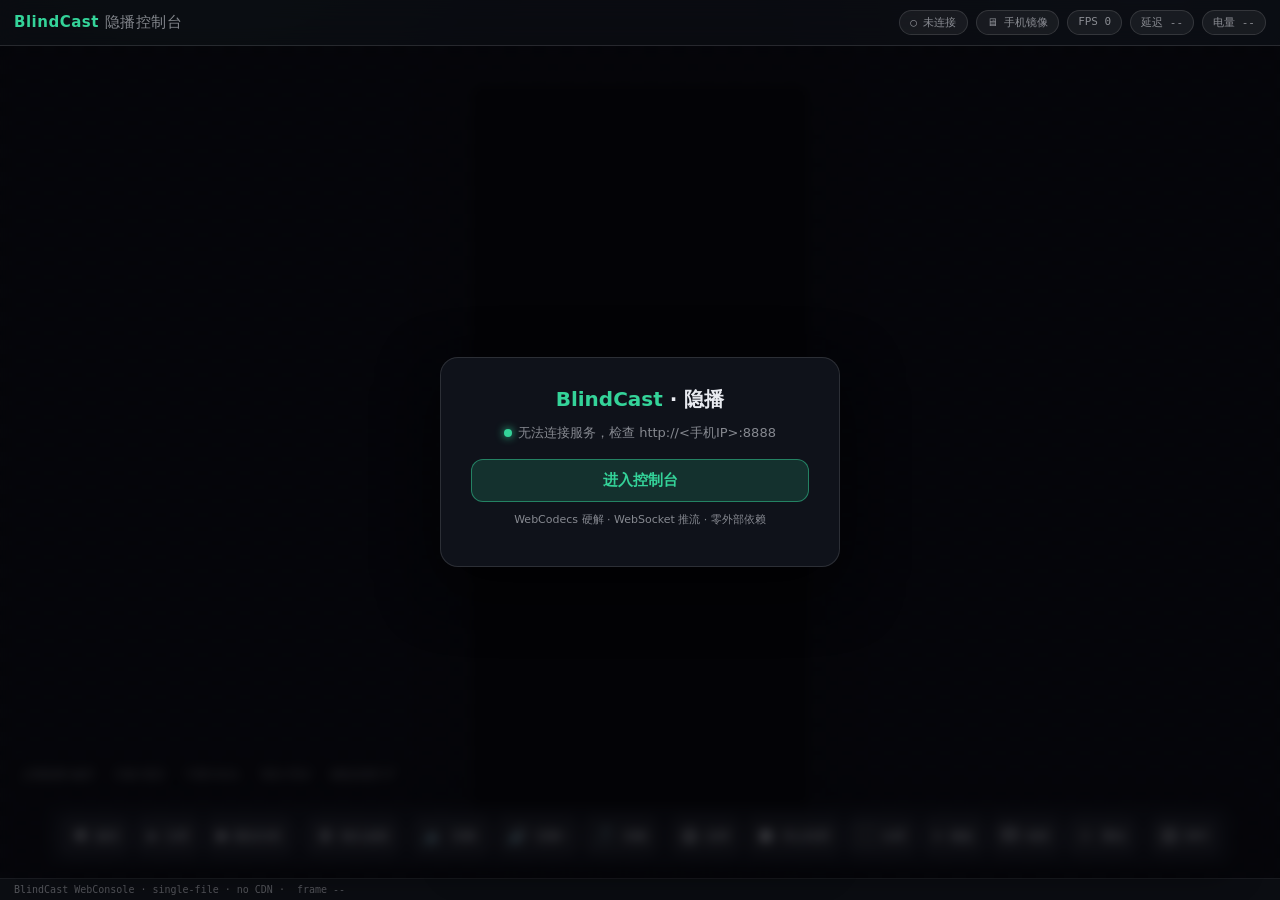
==== app/src/main/assets/web/index.html @ bd3d8b32 "feat(console): 控制台默认多窗口桌面并修复串流卡顿 推流原为单条广播泵同步写 socket，任一「连上不读」的客户端都会把所有 客户端一起拖住：实测 20s 内另一客户端收帧从 499 " ====
<!DOCTYPE html>
<html lang="zh-CN">
<head>
<meta charset="utf-8">
<meta name="viewport" content="width=device-width, initial-scale=1, maximum-scale=1, user-scalable=no">
<title>BlindCast · 隐播控制台</title>
<style>
:root{
  --bg:#0b0d12; --panel:rgba(255,255,255,.06); --line:rgba(255,255,255,.12);
  --fg:#e8eaf0; --dim:rgba(232,234,240,.55); --neon:#34d399; --cyan:#7dd3fc;
  --danger:#f87171; --warn:#fbbf24; --mono:ui-monospace,SFMono-Regular,Menlo,Consolas,monospace;
}
*{box-sizing:border-box;-webkit-tap-highlight-color:transparent}
html,body{height:100%}
body{background:var(--bg);color:var(--fg);margin:0;font-family:system-ui,-apple-system,"Segoe UI",Roboto,sans-serif;
  display:flex;flex-direction:column;overflow:hidden}
body::before{content:"";position:fixed;inset:0;pointer-events:none;opacity:.5;
  background:radial-gradient(600px 300px at 15% -5%,rgba(52,211,153,.12),transparent 60%),
             radial-gradient(700px 320px at 90% 0%,rgba(125,211,252,.10),transparent 60%)}
/* ---- 顶栏 ---- */
header{display:flex;align-items:center;gap:10px;padding:10px 14px;border-bottom:1px solid var(--line);
  background:rgba(10,12,17,.72);backdrop-filter:blur(12px);z-index:5}
.logo{font-weight:800;letter-spacing:.5px;font-size:15px;white-space:nowrap}
.logo b{color:var(--neon)}
.pills{display:flex;gap:8px;margin-left:auto;flex-wrap:wrap;justify-content:flex-end}
.pill{font-family:var(--mono);font-size:11px;padding:4px 10px;border-radius:999px;
  border:1px solid var(--line);background:var(--panel);color:var(--dim);white-space:nowrap}
.pill.ok{color:var(--neon);border-color:rgba(52,211,153,.4)}
.pill.bad{color:var(--danger);border-color:rgba(248,113,113,.4)}
/* ---- 舞台 ---- */
#stage{position:relative;flex:1;min-height:0;display:flex;align-items:center;justify-content:center;
  background:#05060a repeating-conic-gradient(rgba(255,255,255,.014) 0% 25%,transparent 0% 50%) 0 0/28px 28px}
#canvas{background:#000;border-radius:8px;box-shadow:0 0 0 1px var(--line),0 12px 48px rgba(0,0,0,.6);
  touch-action:none;cursor:crosshair;outline:none;max-width:100%;max-height:100%}
#canvas:focus{box-shadow:0 0 0 1px rgba(52,211,153,.55),0 12px 48px rgba(0,0,0,.6)}
/* 抬高让开 #dock：底部 14px + 工具条 56px，窄窗口工具条还会多出 ~15px 横向滚动条，故留 92px */
.hint{position:absolute;left:12px;bottom:92px;font-family:var(--mono);font-size:11px;color:var(--dim);
  background:rgba(0,0,0,.45);padding:4px 10px;border-radius:8px;pointer-events:none}
/* ---- 悬浮控制栏 ---- */
#dock{position:absolute;left:50%;transform:translateX(-50%);bottom:14px;z-index:6;
  display:flex;gap:6px;align-items:center;padding:8px 10px;border-radius:16px;max-width:96vw;overflow-x:auto;
  background:rgba(16,19,26,.62);border:1px solid var(--line);backdrop-filter:blur(14px);
  box-shadow:0 8px 32px rgba(0,0,0,.5)}
#dock button{flex:0 0 auto;border:1px solid var(--line);background:rgba(255,255,255,.07);color:var(--fg);
  border-radius:10px;min-width:42px;height:38px;font-size:16px;cursor:pointer;padding:0 10px;
  display:flex;align-items:center;gap:8px;justify-content:flex-start;text-align:left}
#dock button i{font-style:normal;font-size:16px;line-height:1;flex:0 0 auto}
#dock button span{font-size:12px;line-height:1.2;white-space:nowrap}
#dock button:hover{background:rgba(52,211,153,.16);border-color:rgba(52,211,153,.45)}
#dock button.on{background:rgba(52,211,153,.22);border-color:var(--neon);color:var(--neon)}
#dock button.warn-on{background:rgba(251,191,36,.18);border-color:var(--warn);color:var(--warn)}
#dock .sep{flex:0 0 auto;width:1px;height:24px;background:var(--line)}
#dock .lbl{font-size:10px;color:var(--dim);font-family:var(--mono)}
/* ---- 遮罩 / 弹窗 ---- */
.overlay{position:absolute;inset:0;z-index:10;display:flex;align-items:center;justify-content:center;
  background:rgba(5,6,10,.66);backdrop-filter:blur(6px);pointer-events:none}
.overlay .card{pointer-events:auto}
.overlay.hide{display:none}
.card{background:rgba(20,24,33,.78);border:1px solid var(--line);border-radius:18px;
  padding:28px 30px;max-width:400px;width:92vw;text-align:center;backdrop-filter:blur(18px);
  box-shadow:0 20px 60px rgba(0,0,0,.6)}
.card h1{margin:0 0 6px;font-size:20px}
.card h1 b{color:var(--neon)}
.card p{color:var(--dim);font-size:13px;line-height:1.8;margin:8px 0}
.card input{width:100%;margin-top:10px;padding:12px 14px;font-size:15px;color:var(--fg);
  background:rgba(255,255,255,.07);border:1px solid var(--line);border-radius:12px;outline:none}
.card input:focus{border-color:var(--neon)}
.card .row{display:flex;gap:10px;margin-top:14px}
/* ---- 鉴权弹窗：配对码 / 访问口令 分段控件 ---- */
#tokenPane.hide,#pairPane.hide{display:none}
.tabs{display:flex;gap:6px;padding:4px;margin:16px 0 2px;border:1px solid var(--line);border-radius:13px;
  background:rgba(255,255,255,.04)}
.tabs button{flex:1;padding:8px 0;border:1px solid transparent;border-radius:10px;background:transparent;
  color:var(--dim);font-size:13px;cursor:pointer}
.tabs button.on{background:rgba(52,211,153,.16);border-color:rgba(52,211,153,.5);color:var(--neon);font-weight:700}
.card .tip{font-size:11px;line-height:1.7;color:rgba(232,234,240,.42);text-align:left;margin:8px 0 0}
#pairInput{font-family:var(--mono);letter-spacing:3px;text-align:center}
.btn{flex:1;padding:11px 0;border-radius:12px;border:1px solid rgba(52,211,153,.5);cursor:pointer;
  background:rgba(52,211,153,.16);color:var(--neon);font-size:15px;font-weight:700}
.btn:hover{background:rgba(52,211,153,.28)}
.btn.ghost{border-color:var(--line);background:rgba(255,255,255,.05);color:var(--dim)}
.dot{display:inline-block;width:8px;height:8px;border-radius:50%;background:var(--neon);margin-right:6px;
  box-shadow:0 0 8px var(--neon);animation:blink 1.6s infinite}
@keyframes blink{50%{opacity:.35}}
.shake{animation:shake .3s}
@keyframes shake{25%{transform:translateX(-6px)}75%{transform:translateX(6px)}}
#toast{position:fixed;top:56px;left:50%;transform:translateX(-50%);z-index:50;display:flex;
  flex-direction:column;gap:8px;align-items:center;pointer-events:none}
.toast-msg{font-family:var(--mono);font-size:12px;background:rgba(16,19,26,.9);border:1px solid var(--line);
  padding:8px 16px;border-radius:10px;animation:fadein .2s}
@keyframes fadein{from{opacity:0;transform:translateY(-6px)}}
footer{padding:5px 14px;font-family:var(--mono);font-size:10px;color:rgba(232,234,240,.32);
  display:flex;gap:12px;border-top:1px solid rgba(255,255,255,.06)}
@media (max-width:640px){ .hint{display:none} footer{display:none} .logo span.sub{display:none} }
/* ---- 桌面小部件面板（覆盖 canvas，底部留出 #dock 保持可点） ---- */
#widgetPanel{position:absolute;left:8px;right:8px;top:8px;bottom:74px;z-index:5;display:flex;flex-direction:column;
  border:1px solid var(--line);border-radius:16px;overflow:hidden;pointer-events:auto;
  background:rgba(12,15,21,.86);backdrop-filter:blur(14px);box-shadow:0 12px 40px rgba(0,0,0,.55)}
#widgetPanel.hide{display:none;pointer-events:none}
.wp-bar{flex:0 0 auto;display:flex;align-items:center;gap:8px;padding:8px 10px;
  border-bottom:1px solid var(--line);background:rgba(16,19,26,.72)}
.wp-title{font-size:13px;font-weight:700;white-space:nowrap}
.wp-state{font-family:var(--mono);font-size:11px;color:var(--dim);white-space:nowrap}
.wp-state.ok{color:var(--neon)}
.wp-state.bad{color:var(--danger)}
.wp-spacer{flex:1}
.wp-btn{flex:0 0 auto;height:30px;padding:0 10px;border-radius:9px;font-size:12px;cursor:pointer;white-space:nowrap;
  border:1px solid var(--line);background:rgba(255,255,255,.07);color:var(--fg)}
.wp-btn:hover{background:rgba(52,211,153,.16);border-color:rgba(52,211,153,.45)}
.wp-btn.danger{color:var(--danger);border-color:rgba(248,113,113,.45);background:rgba(248,113,113,.12)}
.wp-canvas{position:relative;flex:1;min-height:0;overflow:auto}
.wp-layer{position:relative;width:100%;height:100%;min-width:100%;min-height:100%}
.wp-empty{position:absolute;inset:0;display:flex;align-items:center;justify-content:center;text-align:center;
  padding:0 28px;color:var(--dim);font-size:13px;line-height:1.9;pointer-events:none}
.wp-empty.hide{display:none}
.wp-item{position:absolute;display:flex;flex-direction:column;border-radius:12px;overflow:hidden;
  background:rgba(255,255,255,.05);box-shadow:0 0 0 1px var(--line),0 6px 22px rgba(0,0,0,.45)}
.wp-item.sel{box-shadow:0 0 0 1px var(--neon),0 6px 22px rgba(0,0,0,.45)}
.wp-item.stale{opacity:.45;filter:grayscale(1)}
/* 盒子窄到装不下「名字 + 尺寸」时，先让位给名字（尺寸看盒子本身即可） */
.wp-item.narrow .wp-badge{display:none}
.wp-head{flex:0 0 auto;height:24px;display:flex;align-items:center;gap:6px;padding:0 8px;cursor:move;
  user-select:none;background:rgba(255,255,255,.06);border-bottom:1px solid var(--line)}
.wp-name{font-size:11px;white-space:nowrap;overflow:hidden;text-overflow:ellipsis}
.wp-badge{margin-left:auto;font-family:var(--mono);font-size:10px;color:var(--dim);white-space:nowrap}
.wp-cv{flex:1;min-height:0;width:100%;display:block;background:#000;touch-action:none;cursor:crosshair}
.wp-rs{position:absolute;right:0;bottom:0;width:16px;height:16px;cursor:nwse-resize;touch-action:none;
  border-bottom-right-radius:11px;background:linear-gradient(135deg,transparent 0 50%,rgba(52,211,153,.85) 50% 100%)}
.wp-menu{position:absolute;z-index:3;min-width:118px;padding:6px;border-radius:10px;border:1px solid var(--line);
  background:rgba(20,24,33,.96);backdrop-filter:blur(12px);box-shadow:0 10px 30px rgba(0,0,0,.6)}
.wp-menu.hide{display:none}
.wp-menu button{display:block;width:100%;padding:7px 10px;text-align:left;border:0;border-radius:7px;
  background:transparent;color:var(--fg);font-size:12px;cursor:pointer}
.wp-menu button:hover{background:rgba(255,255,255,.08)}
.wp-menu button.danger{color:var(--danger)}
.wp-confirm{position:absolute;inset:0;z-index:4;display:flex;align-items:center;justify-content:center;
  background:rgba(5,6,10,.62);backdrop-filter:blur(4px)}
.wp-confirm.hide{display:none}
.wp-box{width:min(340px,86%);padding:18px 20px;border-radius:14px;border:1px solid var(--line);text-align:center;
  background:rgba(20,24,33,.96);box-shadow:0 16px 48px rgba(0,0,0,.6)}
.wp-box p{margin:0 0 14px;font-size:13px;line-height:1.8}
.wp-box .row{display:flex;gap:10px}
.wp-box .row .wp-btn{flex:1;height:34px;font-size:13px}
/* ---- 副屏任务切换浮层 ---- */
#deskTaskMenu{position:absolute;bottom:68px;left:50%;transform:translateX(-50%);z-index:7;min-width:220px;max-width:320px;padding:8px;border-radius:12px;border:1px solid var(--line);background:rgba(20,24,33,.96);backdrop-filter:blur(14px);box-shadow:0 12px 40px rgba(0,0,0,.6)}
#deskTaskMenu.hide{display:none}
#deskTaskMenu .dt-title{font-size:11px;color:var(--dim);margin:2px 8px 6px;display:flex;justify-content:space-between;align-items:center}
#deskTaskMenu .dt-list{max-height:220px;overflow-y:auto;display:flex;flex-direction:column;gap:4px}
#deskTaskMenu .dt-item{display:flex;align-items:center;gap:8px;padding:8px 10px;border-radius:8px;background:transparent;color:var(--fg);font-size:12px;cursor:pointer;border:0;width:100%;text-align:left}
#deskTaskMenu .dt-item:hover{background:rgba(255,255,255,.08)}
#deskTaskMenu .dt-item.active{color:var(--neon);font-weight:700;background:rgba(52,211,153,.12)}
#deskTaskMenu .dt-tag{margin-left:auto;font-size:10px;color:var(--dim);font-family:var(--mono)}
/* ---- 非安全上下文提示条（局域网 http 打开时的 JPEG 降级说明，不遮挡画面） ---- */
#secBanner{position:absolute;left:8px;right:8px;top:8px;z-index:8;display:flex;align-items:center;gap:10px;
  padding:7px 12px;border-radius:11px;pointer-events:none;font-size:12px;line-height:1.6;color:#fcd34d;
  background:rgba(251,191,36,.13);border:1px solid rgba(251,191,36,.4);backdrop-filter:blur(10px)}
#secBanner.hide{display:none}
#secBanner span{flex:1}
#secBanner button{pointer-events:auto;flex:0 0 auto;border:1px solid rgba(251,191,36,.45);border-radius:8px;
  background:rgba(251,191,36,.14);color:#fcd34d;padding:4px 10px;font-size:11px;cursor:pointer}
body.desk .hint{display:none}
/* ---- Fusion 桌面外壳（客户端多窗口；画面仍来自 /ws/stream 那一路） ----
 * 尺寸按 720 宽参考稿换算：--s 由 JS 写入（renderWidth/720），交互件用 max() 兜住 24px 命中区。 */
#deskShell{position:absolute;left:0;right:0;top:0;bottom:76px;z-index:4;display:flex;flex-direction:column;overflow:hidden}
#deskShell.hide{display:none}
.desk-bg{position:absolute;inset:0;pointer-events:none;
  background:linear-gradient(160deg,#141033 0%,#1a1552 22%,#0a0a12 52%,#241b36 74%,#3a2564 100%)}
.desk-bg::after{content:"";position:absolute;inset:0;
  background:radial-gradient(130% 100% at 50% 35%,transparent 38%,rgba(0,0,0,.62) 100%)}
.desk-area{position:relative;flex:1;min-height:0;overflow:hidden}
.desk-win{position:absolute;display:flex;flex-direction:column;overflow:hidden;background:rgba(18,20,28,.74);
  border:1px solid rgba(255,255,255,.1);border-radius:calc(var(--s,1) * 20px);
  box-shadow:0 4px 14px rgba(0,0,0,.3);backdrop-filter:blur(6px)}
.desk-win.foc{border-color:rgba(139,124,255,.62);box-shadow:0 0 0 2px rgba(124,108,255,.42),0 14px 34px rgba(0,0,0,.5)}
.desk-win.min{display:none}
.dw-bar{flex:0 0 auto;height:max(32px,calc(var(--s,1) * 36px));display:flex;align-items:center;gap:6px;padding:0 6px;
  cursor:move;user-select:none;touch-action:none;border-bottom:1px solid rgba(255,255,255,.08);
  background:linear-gradient(180deg,rgba(38,40,58,.92),rgba(24,26,38,.92))}
.dw-title{font-size:max(11px,calc(var(--s,1) * 13px));font-weight:600;white-space:nowrap;overflow:hidden;
  text-overflow:ellipsis;max-width:44%}
.dw-sub{flex:1;margin-left:2px;font-family:var(--mono);font-size:max(9px,calc(var(--s,1) * 10px));color:var(--dim);
  white-space:nowrap;overflow:hidden;text-overflow:ellipsis}
.dw-btn{flex:0 0 auto;width:max(24px,calc(var(--s,1) * 30px));height:max(24px,calc(var(--s,1) * 28px));
  display:flex;align-items:center;justify-content:center;border:0;border-radius:8px;cursor:pointer;color:var(--fg);
  background:rgba(255,255,255,.06);font-size:max(11px,calc(var(--s,1) * 13px));line-height:1}
.dw-btn:hover{background:rgba(255,255,255,.14)}
.dw-close:hover{background:rgba(248,113,113,.28);color:#fecaca}
.dw-body{position:relative;flex:1;min-height:0;display:flex;align-items:center;justify-content:center;
  overflow:hidden;background:#04050a}
.dw-ph{position:absolute;inset:0;display:flex;flex-direction:column;align-items:center;justify-content:center;gap:6px;
  padding:0 18px;text-align:center;color:rgba(232,234,240,.5);font-size:max(11px,calc(var(--s,1) * 12px));
  line-height:1.7;pointer-events:none;white-space:pre-line}
.dw-cv{max-width:100%;max-height:100%;background:#04050a;touch-action:none;cursor:crosshair;outline:none}
#canvas.dw-live{border-radius:0;box-shadow:none;background:#04050a}
.desk-bar{flex:0 0 auto;height:max(44px,calc(var(--s,1) * 56px));margin:0 8px 6px;padding:0 8px;display:flex;
  align-items:center;gap:6px;overflow:hidden;border:1px solid rgba(255,255,255,.1);background:rgba(12,14,22,.68);
  border-radius:calc(var(--s,1) * 14px);backdrop-filter:blur(14px)}
.db-list{flex:1;display:flex;align-items:center;gap:6px;overflow-x:auto;overflow-y:hidden;scrollbar-width:none}
.db-list::-webkit-scrollbar{height:0}
.db-item{flex:0 0 auto;display:flex;align-items:center;gap:6px;max-width:200px;cursor:pointer;color:var(--fg);
  height:max(32px,calc(var(--s,1) * 40px));padding:0 10px;border-radius:10px;border:1px solid transparent;
  background:rgba(255,255,255,.05);font-size:max(11px,calc(var(--s,1) * 12px))}
.db-item.on{border-color:rgba(139,124,255,.6);background:rgba(124,108,255,.2);color:#cbc3ff}
.db-item.min{opacity:.5}
.db-ico{flex:0 0 auto;width:max(20px,calc(var(--s,1) * 24px));height:max(20px,calc(var(--s,1) * 24px));
  display:flex;align-items:center;justify-content:center;border-radius:7px;font-weight:800;color:#fff;
  font-size:max(10px,calc(var(--s,1) * 11px));background:linear-gradient(135deg,#5b46d6,#2c2a72)}
.db-name{white-space:nowrap;overflow:hidden;text-overflow:ellipsis}
.db-tools{flex:0 0 auto;display:flex;align-items:center;gap:6px}
.db-tag{font-family:var(--mono);font-size:max(9px,calc(var(--s,1) * 10px));color:var(--dim);white-space:nowrap}
.db-btn{height:max(30px,calc(var(--s,1) * 34px));padding:0 10px;border-radius:9px;cursor:pointer;white-space:nowrap;
  border:1px solid var(--line);background:rgba(255,255,255,.07);color:var(--fg);font-size:max(11px,calc(var(--s,1) * 12px))}
.db-btn:hover{background:rgba(124,108,255,.2);border-color:rgba(139,124,255,.5)}
.db-empty{position:absolute;inset:0;display:flex;flex-direction:column;align-items:center;justify-content:center;
  gap:14px;padding:0 30px;text-align:center;color:rgba(232,234,240,.55);font-size:13px;line-height:1.9}
.db-empty.hide{display:none}
#deskStatus{position:absolute;inset:0;z-index:3;display:flex;align-items:center;justify-content:center;
  background:rgba(6,7,14,.55);backdrop-filter:blur(4px)}
#deskStatus.hide{display:none}
.ds-box{width:min(360px,88%);padding:22px;border-radius:16px;border:1px solid var(--line);text-align:center;
  background:rgba(18,20,30,.94);box-shadow:0 18px 50px rgba(0,0,0,.6)}
.ds-box p{margin:0 0 14px;color:var(--dim);font-size:13px;line-height:1.85}
.ds-box .row{display:flex;gap:10px}
</style>
</head>
<body>
<header>
  <div class="logo"><b>BlindCast</b> <span class="sub" style="color:var(--dim);font-weight:400">隐播控制台</span></div>
  <div class="pills">
    <span class="pill" id="pillConn">○ 未连接</span>
    <span class="pill" id="pillDesk" title="点击切换独立桌面 / 手机镜像" style="cursor:pointer">🖥 手机镜像</span>
    <span class="pill" id="pillFps">FPS --</span>
    <span class="pill" id="pillLat">延迟 --</span>
    <span class="pill" id="pillBat">电量 --</span>
  </div>
</header>

<div id="stage">
  <canvas id="canvas" tabindex="0" width="720" height="1600"></canvas>
  <div class="hint">左键拖拽=触控 · 右键=返回 · 中键=Home · 滚轮=滑动 · 键盘直接打字</div>

  <!-- 桌面小部件面板（覆盖 canvas；底部留空使 #dock 仍可点） -->
  <div id="widgetPanel" class="hide"
       title="拖动标题栏移动 · Alt+拖动图像移动 · 右下角缩放 · 图像左键=触控 · 滚轮=滑动 · 右键=菜单">
    <div class="wp-bar">
      <span class="wp-title">▦ 桌面小部件</span>
      <span class="wp-state" id="wpState">未连接</span>
      <span class="wp-spacer"></span>
      <button class="wp-btn" id="wpRelayout" title="清空本机位置记录并重新排列">重新布局</button>
      <button class="wp-btn" id="wpClose" title="关闭面板（同时断开小部件通道）">关闭</button>
    </div>
    <div class="wp-canvas" id="wpCanvas">
      <div class="wp-layer" id="wpLayer"></div>
      <div class="wp-empty hide" id="wpEmpty">手机上还没有绑定小部件 —— 在手机端打开 BlindCast 的「桌面小部件」页面添加</div>
    </div>
    <div class="wp-menu hide" id="wpMenu">
      <button id="wpMenuHide">隐藏</button>
      <button id="wpMenuUnbind" class="danger">解绑</button>
    </div>
    <div class="wp-confirm hide" id="wpConfirm">
      <div class="wp-box">
        <p id="wpConfirmMsg"></p>
        <div class="row">
          <button class="wp-btn" id="wpCancel">取消</button>
          <button class="wp-btn danger" id="wpConfirmOk">解绑</button>
        </div>
      </div>
    </div>
  </div>

  <!-- 非安全上下文提示条（局域网 http：只有 JPEG 降级路可用） -->
  <div id="secBanner" class="hide">
    <span>非安全上下文：已降级 JPEG（实测约 3 FPS）。用 http://127.0.0.1:19001 或 HTTPS 入口可获得 60 FPS 硬解</span>
    <button id="secBannerX">隐藏</button>
  </div>

  <!-- Fusion 桌面外壳：多窗口由前端摆放，活画面（#canvas）跟随聚焦窗口 -->
  <div id="deskShell" class="hide">
    <div class="desk-bg"></div>
    <div class="desk-area" id="deskArea">
      <div class="db-empty hide" id="deskEmpty"></div>
    </div>
    <div class="desk-bar" id="deskBar">
      <div class="db-list" id="deskList"></div>
      <div class="db-tools">
        <span class="db-tag" id="deskTag">--</span>
        <button class="db-btn" id="deskRefresh" title="重新读取副屏已开应用">刷新</button>
        <button class="db-btn" id="deskToMirror" title="切回物理屏镜像">切回镜像</button>
      </div>
    </div>
    <div id="deskPark" style="display:none"></div>
  </div>

  <!-- 桌面状态卡：放在 #deskShell 外面，启动期（壳还没亮）也要能看见 -->
  <div id="deskStatus" class="hide">
    <div class="ds-box">
      <p id="deskStatusMsg">正在启动独立桌面…</p>
      <div class="row">
        <button class="btn ghost" id="deskStatusMirror">切回镜像</button>
        <button class="btn" id="deskStatusRetry">重试</button>
      </div>
    </div>
  </div>

  <div id="dock">
    <button id="btnBack" title="返回 (Back)"><i>◀</i><span>返回</span></button>
    <button id="btnHome" title="手机物理主屏 (Home)"><i>●</i><span>主屏</span></button>
    <button id="btnRecents" title="最近任务 (Recents)"><i>■</i><span>最近任务</span></button>
    <span class="sep"></span>
    <button id="btnDesktop" title="切换独立桌面 / 手机镜像"><i>🖥</i><span>独立桌面</span></button>
    <button id="btnDeskHome" title="返回独立桌面主页" style="display:none"><i>🏠</i><span>桌面主页</span></button>
    <button id="btnDeskTasks" title="副屏已开任务快速切换" style="display:none"><i>📋</i><span>已开任务</span></button>
    <span class="sep"></span>
    <button id="btnVolDown" title="音量 -"><i>🔉</i><span>音量-</span></button>
    <button id="btnVolUp" title="音量 +"><i>🔊</i><span>音量+</span></button>
    <button id="btnMute" title="音频传输开关"><i>🎵</i><span>音频</span></button>
    <span class="sep"></span>
    <button id="btnPower" title="息屏 / 亮屏"><i>⏻</i><span>息屏</span></button>
    <button id="btnStream" title="停止投屏采集"><i>⏹</i><span>停止投屏</span></button>
    <button id="btnFull" title="全屏"><i>⛶</i><span>全屏</span></button>
    <button id="btnKeys" title="聚焦键盘输入"><i>⌨</i><span>键盘</span></button>
    <button id="btnJpeg" title="切换 JPEG/H264 (裸浏览器降级)"><i>🎞</i><span>画质</span></button>
    <button id="btnReconnect" title="重连"><i>⟳</i><span>重连</span></button>
    <span class="sep"></span>
    <button id="btnWidgets" title="桌面小部件（拖动标题栏移动 · Alt+拖动图像移动 · 右键菜单）"><i>▦</i><span>部件</span></button>
  </div>

  <!-- 鉴权弹窗：配对码（默认）/ 访问口令 双入口 -->
  <div class="overlay hide" id="authOverlay">
    <div class="card" id="authCard">
      <h1><b>BlindCast</b> · 隐播</h1>
      <div class="tabs">
        <button id="tabPair" class="on">配对码</button>
        <button id="tabToken">访问口令</button>
      </div>
      <div id="pairPane">
        <p><span class="dot"></span>输入手机 App 主页显示的配对码</p>
        <input id="pairInput" type="text" placeholder="XXXX-XXXXX" inputmode="text"
               autocapitalize="off" autocorrect="off" spellcheck="false" autocomplete="off">
        <p class="tip">配对码显示在手机 App 主页，5 分钟内有效，用过一次即失效。</p>
        <div class="row">
          <button class="btn" id="btnPair">连接</button>
        </div>
      </div>
      <div id="tokenPane" class="hide">
        <p><span class="dot"></span>串流服务要求访问密码<br>输入 App 设置页配置的 Token</p>
        <input id="tokenInput" type="password" placeholder="输入访问 Token" autocomplete="off">
        <div class="row">
          <button class="btn" id="btnAuth">进入控制台</button>
        </div>
      </div>
      <p id="authErr" style="color:var(--danger);min-height:20px;margin-bottom:0"></p>
    </div>
  </div>

  <!-- 连接入口遮罩 -->
  <div class="overlay hide" id="bootOverlay">
    <div class="card">
      <h1><b>BlindCast</b> · 隐播</h1>
      <p id="bootMsg"><span class="dot"></span>服务运行中，点击进入低延迟控制台</p>
      <div class="row">
        <button class="btn" id="btnEnter">进入控制台</button>
        <button class="btn" id="btnStreamOn" style="display:none">开启投屏</button>
      </div>
      <p style="font-size:11px">WebCodecs 硬解 · WebSocket 推流 · 零外部依赖</p>
    </div>
  </div>

  <!-- 桌面任务管理浮层 (Phase C) -->
  <div class="overlay hide" id="tasksOverlay">
    <div class="card" style="max-width:440px">
      <h1><b>副屏已开任务</b> · 独立桌面</h1>
      <p id="tasksSub" style="font-size:12px;color:var(--muted);margin-bottom:12px"><span class="dot"></span>点击直接切回已有实例，避免重复开启</p>
      <div id="tasksList" style="max-height:280px;overflow-y:auto;display:flex;flex-direction:column;gap:8px;margin-bottom:16px"></div>
      <div class="row">
        <button class="btn ghost" id="btnRefreshTasks">刷新</button>
        <button class="btn" id="btnCloseTasks">关闭</button>
      </div>
    </div>
  </div>
</div>

<footer><span id="footStat"> BlindCast WebConsole · single-file · no CDN ·</span><span id="footFrame">frame --</span></footer>
<div id="toast"></div>

<script>
"use strict";
/* =====================================================================
 * BlindCast Web 控制台（单文件，零外部依赖）
 * 后端协议严格对齐 core/server：
 *  - GET /api/auth/status -> {authRequired}            (AuthRoute)
 *  - GET /api/auth/verify?token= -> {ok}               (AuthRoute)
 *  - GET /api/status (鉴权) -> {blackedOut,batteryLevel...(DeviceApiRoute)
 *  - POST /api/screen {action} (鉴权)                  (DeviceApiRoute)
 *  - GET /api/stream -> {streaming} / POST /api/stream {action} (鉴权，远控串流开关)
 *  - WS /ws/stream: 首条文本 hello, 后续二进制 1字节通道头+负载
 *      0x01 H.264 Annex-B NALU(首包SPS/PPS+IDR) / 0x02 AAC裸帧 /
 *      0x03 JPEG单帧[4字节大端长+JPEG](无WebCodecs降级,Universal-1) (StreamWsRoute)
 *  - WS /ws/control: 文本JSON down/move/up/key/click/text/audio/videoMode/ping (ControlWsRoute)
 * ===================================================================== */
const $ = id => document.getElementById(id);
const canvas = $("canvas"), ctx = canvas.getContext("2d");
const stage = $("stage");

function toast(msg, ms) {
  const d = document.createElement("div");
  d.className = "toast-msg"; d.textContent = msg;
  $("toast").appendChild(d);
  setTimeout(() => d.remove(), ms || 2600);
}
const clamp01 = v => v < 0 ? 0 : v > 1 ? 1 : v;
const hex = n => (n < 16 ? "0" : "") + n.toString(16);

/* ---------------- Token / 鉴权 ---------------- */
const qsToken = new URLSearchParams(location.search).get("token") || "";
const qsPair = new URLSearchParams(location.search).get("pair") || "";
let token = "";
try { token = localStorage.getItem("bc_token") || ""; } catch (e) { token = ""; }

function apiUrl(path) {
  return token ? path + (path.includes("?") ? "&" : "?") + "token=" + encodeURIComponent(token) : path;
}
async function apiStatus() {
  const r = await fetch("api/auth/status", { cache: "no-store" });
  return r.json();
}
async function apiVerify(t) {
  const r = await fetch("api/auth/verify?token=" + encodeURIComponent(t), { cache: "no-store" });
  if (r.status === 200) return true;
  return false;
}
function rememberToken(t) {
  token = t;
  try { localStorage.setItem("bc_token", t); } catch (e) {}
}
function showAuth(msg) {
  $("authOverlay").classList.remove("hide");
  $("bootOverlay").classList.add("hide");
  if (msg) $("authErr").textContent = msg;
  setTimeout(() => authPaneInput().focus(), 60); // 焦点跟着当前页签走
}
function hideAuth() { $("authOverlay").classList.add("hide"); }
function showBoot(msg) {
  if (msg) $("bootMsg").innerHTML = '<span class="dot"></span>' + msg;
  $("bootOverlay").classList.remove("hide");
}
function hideBoot() { $("bootOverlay").classList.add("hide"); }
/* 采集按需：没人看时服务端根本不在录屏，进控制台这一下就是「有人要看」——自动唤醒；
 * 真起不来才亮兜底遮罩（保留「开启投屏」按钮手动重试）。
 * 老版本查不到状态（null）一律放行，不过问。 */
const STREAM_OFF_MSG = "投屏采集没起来，点“开启投屏”重试；仍失败请检查手机上的 Shizuku 授权与息屏状态。";
const STREAM_STOPPED_MSG = "投屏采集已停止（端口仍在线，可远程点亮）。想看画面点“开启投屏”。";
const STREAM_WAKE_MSG = "正在唤醒投屏…";
const STREAM_WAKE_WAIT_MS = 8000;
let streamOffShown = false;
function showStreamOff(msg) {
  streamOffShown = true;
  showBoot(msg || STREAM_OFF_MSG);
  $("btnEnter").style.display = "none";
  $("btnStreamOn").style.display = "";
}
function hideStreamOffRestore() {
  streamOffShown = false;
  $("btnEnter").style.display = "";
  $("btnStreamOn").style.display = "none";
}
async function queryStreaming() {
  try {
    const r = await fetch(apiUrl("api/stream"), { cache: "no-store" });
    if (!r.ok) return null; // 老版本无此接口：不过问，保持原流程
    const j = await r.json().catch(() => ({}));
    return (typeof j.streaming === "boolean") ? j.streaming : null;
  } catch (e) { return null; }
}
/* 自动唤醒采集：POST 开启 → 轮询到起来为止。
 * 返回最终态：true=已起、false=超时没起、null=问不到（老版本/接口异常，按放行处理）。 */
async function wakeStreaming() {
  try {
    await fetch(apiUrl("api/stream"), {
      method: "POST", headers: { "Content-Type": "application/json" },
      body: JSON.stringify({ action: "on" })
    });
  } catch (e) { /* 请求失败也继续轮询，以最终态为准 */ }
  const deadline = Date.now() + STREAM_WAKE_WAIT_MS;
  while (Date.now() < deadline) {
    await new Promise(r => setTimeout(r, 500));
    const st = await queryStreaming();
    if (st !== false) return st; // true=起来了；null=查不到，放行
  }
  return false;
}
/* 进入门禁：采集没开就先自动唤醒，唤不动才亮手动兜底。
 * 返回 true = 可以进去（调用方随后自动开会话，不再需要点「进入控制台」）；
 * false = 采集没起来，已亮 #bootOverlay 的「开启投屏」兜底，等用户手动处理。 */
async function gateEnter(msg) {
  let st = await queryStreaming();
  if (st === false) {
    showBoot(STREAM_WAKE_MSG);
    st = await wakeStreaming();
    if (st === false) { showStreamOff(); return false; }
  }
  hideStreamOffRestore();
  showBoot(msg);
  return true;
}

/* ---------------- 全局连接态 ---------------- */
const S = {
  streamWs: null, ctlWs: null, connected: false,
  streamOpenTs: 0, firstFrameTs: 0,
  fpsCount: 0, lastLat: -1, lastStatus: null,
  audioEnabled: true, dragging: false, lastMoveTs: 0, textBuf: "", textTimer: 0,
  videoMode: (typeof VideoDecoder === "undefined" ? "jpeg" : "h264"), jpegBusy: false,
  desktop: null,
};
function setConn(on) {
  S.connected = on;
  const p = $("pillConn");
  p.textContent = on ? "● 已连接" : "○ 未连接";
  p.className = "pill " + (on ? "ok" : "bad");
}
function wsBase() {
  return (location.protocol === "https:" ? "wss://" : "ws://") + location.host;
}

/* ---------------- H.264 解码管线 ---------------- */
const KIND_VIDEO = 1, KIND_AUDIO = 2, KIND_JPEG = 3;
// 预留：逐窗口编码 [0x11][1字节 windowId][H.264 Annex-B]。服务端尚未实现，
// 收到即按 windowId 建/找窗口并喂该窗口自己的解码器（见 feedWindowVideo）。
const KIND_WINDOW_VIDEO = 0x11;
// Universal-1: 裸浏览器经 http 局域网为非安全源，VideoDecoder undefined 即黑屏，
// 故无硬解时自动订阅 JPEG (createImageBitmap→drawImage)，有硬解走老路不动。
const HAS_WEBCODECS = (typeof VideoDecoder !== "undefined" && typeof EncodedVideoChunk !== "undefined");
let vdec = null, vdecKey = "", vdecHasKey = false, videoTs = 0, lastVideoTsWall = 0;
let spsCache = null, ppsCache = null;
let vdecNoCodecToastAt = 0;

function splitAnnexB(u8) {
  const sc = [];
  for (let i = 0; i + 2 < u8.length; i++) {
    if (u8[i] === 0 && u8[i + 1] === 0) {
      if (u8[i + 2] === 1) { sc.push([i, 3]); i += 2; }
      else if (i + 3 < u8.length && u8[i + 2] === 0 && u8[i + 3] === 1) { sc.push([i, 4]); i += 3; }
    }
  }
  const out = [];
  if (!sc.length) { if (u8.length) out.push({ hdr: 0, start: 0, end: u8.length }); return out; }
  for (let k = 0; k < sc.length; k++) {
    const start = sc[k][0] + sc[k][1];
    const end = k + 1 < sc.length ? sc[k + 1][0] : u8.length;
    if (end > start) out.push({ hdr: start, start, end });
  }
  return out;
}
function eqBytes(a, b) {
  if (!a || !b || a.length !== b.length) return false;
  for (let i = 0; i < a.length; i++) if (a[i] !== b[i]) return false;
  return true;
}
function buildAvcC(sps, pps) {
  const out = new Uint8Array(11 + sps.length + pps.length);
  out[0] = 1; out[1] = sps[1]; out[2] = sps[2]; out[3] = sps[3];
  out[4] = 0xFF; out[5] = 0xE1;
  out[6] = (sps.length >> 8) & 0xFF; out[7] = sps.length & 0xFF;
  out.set(sps, 8);
  let o = 8 + sps.length;
  out[o++] = 1;
  out[o++] = (pps.length >> 8) & 0xFF; out[o++] = pps.length & 0xFF;
  out.set(pps, o);
  return out;
}
function ensureDecoder() {
  if (typeof VideoDecoder === "undefined") {
    const now = Date.now();
    if (now - vdecNoCodecToastAt > 5000) { vdecNoCodecToastAt = now; toast("浏览器不支持 WebCodecs，已自动切 JPEG (🎞)"); }
    return false;
  }
  if (!spsCache || !ppsCache || spsCache.length < 4) return false;
  const key = spsCache.length + ":" + spsCache[1] + "," + spsCache[2] + "," + spsCache[3];
  if (vdec && vdec.state !== "closed" && vdecKey === key &&
      eqBytes(spsCache, ensureDecoder._sps) && eqBytes(ppsCache, ensureDecoder._pps)) return true;
  try { if (vdec) vdec.close(); } catch (e) {}
  vdec = null; vdecHasKey = false;
  const codec = "avc1." + hex(spsCache[1]) + hex(spsCache[2]) + hex(spsCache[3]);
  try {
    const dec = new VideoDecoder({ output: onVideoFrame, error: e => console.warn("[vdec]", e) });
    dec.configure({ codec, description: buildAvcC(spsCache, ppsCache), optimizeForLatency: true });
    vdec = dec; vdecKey = key;
    ensureDecoder._sps = spsCache.slice(); ensureDecoder._pps = ppsCache.slice();
    return true;
  } catch (e) { console.warn("[vdec configure]", e); return false; }
}
/* 渲染合并：解码回调只留最新一帧，统一在 rAF 里画一次；被覆盖的旧 VideoFrame 立刻 close
 * （WebCodecs 帧不 close 会一直占着解码器输出，几帧就卡死）。屏幕以外的逐窗口流
 * （KIND_WINDOW_VIDEO）各自一个帧槽，共用同一个 rAF。 */
let rafScheduled = 0;
const pendingFrames = [];   // [{win: Win|null, frame}]
function queueFrame(win, frame) {
  for (let i = 0; i < pendingFrames.length; i++) {
    if (pendingFrames[i].win === win) {
      try { pendingFrames[i].frame.close(); } catch (e) {}
      pendingFrames[i].frame = frame;
      scheduleFlush();
      return;
    }
  }
  pendingFrames.push({ win: win, frame: frame });
  scheduleFlush();
}
function scheduleFlush() { if (!rafScheduled) rafScheduled = requestAnimationFrame(flushFrames); }
function flushFrames() {
  rafScheduled = 0;
  const list = pendingFrames.splice(0, pendingFrames.length);
  for (const it of list) {
    try { if (it.win) paintWinFrame(it.win, it.frame); else paintMainFrame(it.frame); }
    catch (e) { console.warn("[paint]", e); }
    finally { try { it.frame.close(); } catch (e) {} }
  }
}
function dropPendingFrames() {
  if (rafScheduled) { cancelAnimationFrame(rafScheduled); rafScheduled = 0; }
  while (pendingFrames.length) { const it = pendingFrames.pop(); try { it.frame.close(); } catch (e) {} }
}
function firstFrameDone(tag) {
  S.firstFrameTs = performance.now();
  const ms = Math.round(S.firstFrameTs - S.streamOpenTs);
  $("footFrame").textContent = "首帧 " + ms + "ms" + (tag || "");
  $("bootOverlay").classList.add("hide");
  deskStreamUp();
}
function paintMainFrame(frame) {
  const w = frame.displayWidth || frame.codedWidth, h = frame.displayHeight || frame.codedHeight;
  if (canvas.width !== w || canvas.height !== h) { canvas.width = w; canvas.height = h; fitCanvas(); }
  ctx.drawImage(frame, 0, 0, w, h);
  if (!S.firstFrameTs) firstFrameDone("");
  S.fpsCount++;
}
/* 逐窗口流（预留 0x11）：各窗口自己的 canvas，不抢主画面 */
function paintWinFrame(win, frame) {
  if (!win || !win.cv || win.id === 0) return;
  const w = frame.displayWidth || frame.codedWidth, h = frame.displayHeight || frame.codedHeight;
  if (win.cv.width !== w || win.cv.height !== h) { win.cv.width = w; win.cv.height = h; }
  win.ctx.drawImage(frame, 0, 0, w, h);
  if (!win.hasOwnStream) { win.hasOwnStream = true; deskUpdateWinChrome(win); deskSyncCanvasHost(); fitCanvas(); }
}
function onVideoFrame(frame) { queueFrame(null, frame); }
function feedVideo(payload) {
  const nalus = splitAnnexB(payload);
  if (!nalus.length) return;
  let hasIdr = false, dirty = false;
  for (const n of nalus) {
    const t = payload[n.hdr] & 0x1F;
    if (t === 7) { const b = payload.slice(n.hdr, n.end); if (!eqBytes(b, spsCache)) { spsCache = b; dirty = true; } }
    else if (t === 8) { const b = payload.slice(n.hdr, n.end); if (!eqBytes(b, ppsCache)) { ppsCache = b; dirty = true; } }
    else if (t === 5) hasIdr = true;
  }
  if (dirty || !vdec || vdec.state === "closed") { if (!ensureDecoder()) return; }
  if (!vdec || vdec.state !== "playing" && vdec.state !== "configured") { if (!ensureDecoder()) return; }
  if (!hasIdr && !vdecHasKey) return; // 等待关键帧（I帧间隔1s内自愈）
  if (vdec.decodeQueueSize > 4 && !hasIdr) return; // 背压收紧到 4：丢 delta 保实时（关键帧仍优先过）
  let total = 0;
  for (const n of nalus) total += 4 + (n.end - n.hdr);
  const mp4 = new Uint8Array(total);
  let o = 0;
  for (const n of nalus) {
    const len = n.end - n.hdr;
    mp4[o++] = (len >>> 24) & 0xFF; mp4[o++] = (len >>> 16) & 0xFF;
    mp4[o++] = (len >>> 8) & 0xFF; mp4[o++] = len & 0xFF;
    mp4.set(payload.subarray(n.hdr, n.end), o); o += len;
  }
  const wall = performance.now() * 1000;
  videoTs = Math.max(wall, lastVideoTsWall + 1); lastVideoTsWall = videoTs;
  try {
    vdec.decode(new EncodedVideoChunk({ type: (hasIdr || !vdecHasKey) ? "key" : "delta", timestamp: Math.round(videoTs), data: mp4 }));
    if (hasIdr) vdecHasKey = true;
  } catch (e) { /* 坏帧丢弃，下轮I帧自愈 */ }
}
/* 画面容器：镜像模式铺满舞台（让开 #dock）；桌面模式跟随聚焦窗口的内容区。
 * #canvas 在桌面模式下会被搬进聚焦窗口的 .dw-body，尺寸按窗口内容区等比适配。 */
function canvasHostRect() {
  const w = DESK.on ? DESK.wins.get(DESK.focus) : null;
  if (w && w.body && !w.min) return { w: w.body.clientWidth, h: w.body.clientHeight };
  return { w: stage.clientWidth, h: stage.clientHeight - 76 };
}
function fitCanvas() {
  const vw = canvas.width || 9, vh = canvas.height || 20;
  const host = canvasHostRect();
  if (host.w < 8 || host.h < 8) return; // 容器还没量出来（被 park / 未布局）就先不缩
  const scale = Math.min(host.w / vw, host.h / vh);
  const w = Math.max(1, Math.floor(vw * scale)), h = Math.max(1, Math.floor(vh * scale));
  canvas.style.width = w + "px"; canvas.style.height = h + "px";
}
window.addEventListener("resize", () => { deskOnResize(); fitCanvas(); });

/* ---------------- JPEG 降级管线 (Universal-1) ----------------
 * 服务端线格式 [1字节0x03+4字节大端长+JPEG]，此处剥长后
 * createImageBitmap→drawImage，Canvas 照常；与 H264 共存，有硬解走老路不动。 */
function drawJpegBitmap(bmp) {
  try {
    const w = bmp.width || 720, h = bmp.height || 1600;
    if (canvas.width !== w || canvas.height !== h) { canvas.width = w; canvas.height = h; fitCanvas(); }
    ctx.drawImage(bmp, 0, 0, w, h);
    if (!S.firstFrameTs) firstFrameDone(" (JPEG)");
    S.fpsCount++;
  } finally { try { bmp.close && bmp.close(); } catch (e) {} S.jpegBusy = false; }
}
function feedJpeg(payload) {
  // 剥 4 字节大端长（服务端沿用既有帧格式；长度不匹配则整包当 JPEG 容错）。
  let jpeg = payload;
  if (payload && payload.length >= 5) {
    const len = ((payload[0] << 24) >>> 0) + (payload[1] << 16) + (payload[2] << 8) + payload[3];
    if (len > 0 && len <= payload.length - 4) {
      jpeg = payload.subarray(4, 4 + len);
    }
  }
  if (!jpeg || !jpeg.length) return;
  if (S.jpegBusy) return; // 背压：上一帧还在解码则丢本帧保实时（服务端约10fps）
  S.jpegBusy = true;
  try {
    const blob = new Blob([jpeg], { type: "image/jpeg" });
    if (typeof createImageBitmap === "function") {
      createImageBitmap(blob).then(drawJpegBitmap).catch(() => { S.jpegBusy = false; });
    } else {
      // 极老浏览器回退：Image + objectURL（仍零依赖）。
      const url = URL.createObjectURL(blob);
      const img = new Image();
      img.onload = () => { try { drawJpegBitmap(img); } finally { try { URL.revokeObjectURL(url); } catch (e) {} } };
      img.onerror = () => { S.jpegBusy = false; try { URL.revokeObjectURL(url); } catch (e) {} };
      img.src = url;
    }
  } catch (e) { S.jpegBusy = false; }
}
function setVideoModeUI() {
  const b = $("btnJpeg");
  if (!b) return;
  const jpeg = S.videoMode === "jpeg";
  b.classList.toggle("on", jpeg);
  b.title = jpeg ? "当前 JPEG 降级 (点击切回 H264)" : "当前 H264 硬解 (点击切 JPEG)";
}
function declareVideoMode() {
  setVideoModeUI();
  sendCtl({ type: "videoMode", mode: S.videoMode });
}

/* ---------------- AAC 音频管线 ----------------
 * 服务端只下发AAC裸帧(无ADTS/无ASC, 默认48k立体声AAC-LC)。
 * 前端按默认ASC配置AudioDecoder, 连续出错则轮换常见ASC自愈。 */
const ASC_CANDIDATES = [
  { tag: "48k Stereo",  sr: 48000, ch: 2, asc: new Uint8Array([0x11, 0x90]) },
  { tag: "44.1k Stereo", sr: 44100, ch: 2, asc: new Uint8Array([0x12, 0x10]) },
  { tag: "48k Mono",   sr: 48000, ch: 1, asc: new Uint8Array([0x11, 0x88]) },
  { tag: "44.1k Mono", sr: 44100, ch: 1, asc: new Uint8Array([0x12, 0x08]) },
];
let adec = null, ascIdx = 0, audioTs = 0, audioErrs = 0, audioOk = 0;
let actx = null, masterGain = null;

function ensureActx() {
  if (actx) { if (actx.state === "suspended") actx.resume().catch(() => {}); return true; }
  try {
    const AC = window.AudioContext || window.webkitAudioContext;
    if (!AC) return false;
    actx = new AC({ latencyHint: "interactive" });
    masterGain = actx.createGain();
    masterGain.gain.value = S.audioEnabled ? 1 : 0;
    masterGain.connect(actx.destination);
    if (actx.state === "suspended") actx.resume().catch(() => {});
    return true;
  } catch (e) { return false; }
}
function ensureAudioDecoder() {
  if (typeof AudioDecoder === "undefined") return false;
  if (adec && adec.state !== "closed") return true;
  const c = ASC_CANDIDATES[ascIdx % ASC_CANDIDATES.length];
  try {
    const d = new AudioDecoder({ output: playAudio, error: onAudioError });
    d.configure({ codec: "mp4a.40.2", sampleRate: c.sr, numberOfChannels: c.ch, description: c.asc });
    adec = d; audioTs = 0;
    return true;
  } catch (e) { return false; }
}
function onAudioError(e) {
  audioErrs++;
  if (audioErrs >= 12) { // 连续坏帧: 大概率ASC错配, 轮换候选
    audioErrs = 0;
    ascIdx++;
    try { if (adec) adec.close(); } catch (x) {}
    adec = null;
    console.warn("[adec] rotate ASC ->", ASC_CANDIDATES[ascIdx % ASC_CANDIDATES.length].tag);
  }
}
function playAudio(data) {
  try {
    audioErrs = 0; audioOk++;
    if (!S.audioEnabled || !actx || actx.state !== "running") return;
    const c = ASC_CANDIDATES[ascIdx % ASC_CANDIDATES.length];
    const buf = actx.createBuffer(data.numberOfChannels, data.numberOfFrames, data.sampleRate || c.sr);
    for (let p = 0; p < buf.numberOfChannels; p++) {
      try { data.copyTo(buf.getChannelData(p), { planeIndex: p }); }
      catch (e) { data.copyTo(buf.getChannelData(0), { planeIndex: 0 }); break; }
    }
    const src = actx.createBufferSource();
    src.buffer = buf; src.connect(masterGain); src.start();
  } finally { try { data.close(); } catch (e) {} }
}
function feedAudio(payload) {
  if (!S.audioEnabled) return;
  if (!ensureActx() || !ensureAudioDecoder()) return;
  const c = ASC_CANDIDATES[ascIdx % ASC_CANDIDATES.length];
  audioTs += (1024 * 1000000) / c.sr;
  try {
    adec.decode(new EncodedAudioChunk({ type: "key", timestamp: Math.round(audioTs), data: payload }));
  } catch (e) {}
}

/* ---------------- 双 WS 连接 ---------------- */
function sendCtl(obj) {
  if (!S.ctlWs || S.ctlWs.readyState !== 1) return false;
  try { S.ctlWs.send(JSON.stringify(obj)); return true; }
  catch (e) { return false; }
}
function closeSockets() {
  setConn(false);
  try { if (S.streamWs) S.streamWs.close(); } catch (e) {}
  try { if (S.ctlWs) S.ctlWs.close(); } catch (e) {}
  S.streamWs = S.ctlWs = null;
  try { if (vdec) vdec.close(); } catch (e) {}
  vdec = null; vdecHasKey = false; spsCache = ppsCache = null;
  try { if (adec) adec.close(); } catch (e) {}
  adec = null;
  dropPendingFrames();
  DESK.wins.forEach(w => winDropDecoder(w));
  S.firstFrameTs = 0; videoTs = 0; lastVideoTsWall = 0; audioTs = 0;
  S.jpegBusy = false;
}
function connect() {
  closeSockets();
  ensureActx();
  setConn(false);
  setVideoModeUI();
  S.streamOpenTs = performance.now();
  $("footFrame").textContent = "frame --";
  let streamUp = false, ctlUp = false;
  const maybeUp = () => { if (streamUp && ctlUp) { setConn(true); toast("● 双通道已建立 (" + S.videoMode + ")"); startPing(); pollStatus(); } };

  const sws = new WebSocket(wsBase() + "/ws/stream" + (token ? "?token=" + encodeURIComponent(token) : ""));
  sws.binaryType = "arraybuffer";
  S.streamWs = sws;
  sws.onopen = () => { streamUp = true; maybeUp(); };
  sws.onmessage = ev => {
    if (typeof ev.data === "string") return; // hello自描述, 格式固定可忽略
    const buf = ev.data;
    if (!buf || buf.byteLength < 2) return;
    const u8 = new Uint8Array(buf);
    const kind = u8[0];
    const payload = u8.subarray(1);
    if (kind === KIND_VIDEO) { if (S.videoMode === "jpeg") return; feedVideo(payload); }
    else if (kind === KIND_AUDIO) feedAudio(payload);
    else if (kind === KIND_JPEG) { if (S.videoMode !== "jpeg") return; feedJpeg(payload); }
    else if (kind === KIND_WINDOW_VIDEO) { if (S.videoMode === "jpeg") return; feedWindowVideo(payload); }
  };
  sws.onclose = () => {
    if (S.streamWs !== sws) return;
    setConn(false);
    // 桌面外壳里断流不能盖启动遮罩（会盖住整个桌面）：改成壳内状态卡 + 自动重连
    if (DESK.on) { deskStreamLost(); return; }
    hideStreamOffRestore(); showBoot("推流中断，点击重连"); $("bootOverlay").classList.remove("hide");
  };
  sws.onerror = () => { try { sws.close(); } catch (e) {} };

  const cws = new WebSocket(wsBase() + "/ws/control" + (token ? "?token=" + encodeURIComponent(token) : ""));
  S.ctlWs = cws;
  cws.onopen = () => { ctlUp = true; maybeUp(); declareVideoMode(); if (!S.audioEnabled) sendCtl({ type: "audio", enabled: false }); };
  cws.onmessage = ev => {
    let m = null;
    try { m = JSON.parse(ev.data); } catch (e) { return; }
    if (m && m.type === "pong" && typeof m._t === "undefined") { /* 服务端pong无回显字段, 用到达计时 */ }
    if (m && m.type === "pong") {
      const rtt = Math.round(performance.now() - pingSentTs);
      S.lastLat = rtt;
      $("pillLat").textContent = "延迟 " + rtt + "ms";
      $("pillLat").className = "pill " + (rtt < 120 ? "ok" : "");
    }
  };
  cws.onclose = () => { stopPing(); if (S.ctlWs === cws) setConn(false); };
  cws.onerror = () => { try { cws.close(); } catch (e) {} };
  wpFollowConnect(); // 小部件面板开着时，小部件通道跟随主连接一起重建
}

/* ---------------- 心跳延迟 / 状态轮询 ---------------- */
let pingTimer = 0, pingSentTs = 0;
function startPing() {
  stopPing();
  const beat = () => { if (S.ctlWs && S.ctlWs.readyState === 1) { pingSentTs = performance.now(); sendCtl({ type: "ping" }); } };
  beat();
  pingTimer = setInterval(beat, 2000);
}
function stopPing() { if (pingTimer) clearInterval(pingTimer); pingTimer = 0; }

let statusTimer = 0;
async function pollStatus() {
  try {
    const r = await fetch(apiUrl("api/status"), { cache: "no-store" });
    if (!r.ok) return;
    const j = await r.json();
    S.lastStatus = j;
    const lvl = (typeof j.batteryLevel === "number") ? j.batteryLevel : -1;
    $("pillBat").textContent = lvl >= 0 ? (j.charging ? "⚡" : "") + "电量 " + lvl + "%" : "电量 --";
    $("pillBat").className = "pill " + (lvl >= 0 && lvl <= 20 && !j.charging ? "bad" : lvl >= 0 ? "ok" : "");
    const pw = $("btnPower");
    if (j.blackedOut) { pw.classList.add("warn-on"); pw.title = "点亮屏幕"; }
    else { pw.classList.remove("warn-on"); pw.title = "息屏挂机"; }
    const pwLabel = pw.querySelector("span");
    if (pwLabel) pwLabel.textContent = j.blackedOut ? "点亮" : "息屏";
    if (typeof j.streaming === "boolean") {
      updateStreamUI(j.streaming);
      // 会话中途被关（插件/APP 侧手动关）：亮提示遮罩；那边再打开后自动重连续流。
      // 桌面壳里不能盖整屏遮罩（会盖掉整个桌面），改用壳内状态卡。
      if (!j.streaming && S.connected) {
        if (DESK.on) deskStatusShow(STREAM_STOPPED_MSG, "stop");
        else showStreamOff();
      } else if (j.streaming && DESK.on && DESK.statusKind === "stop") {
        deskStatusHide();
      } else if (j.streaming && streamOffShown && S.connected) {
        hideStreamOffRestore();
        hideBoot();
        connect();
      }
    }
    if (typeof j.audioEnabled === "boolean" && j.audioEnabled !== S.audioEnabled) setAudioUI(j.audioEnabled);
    pollDesktop();
  } catch (e) {}
}
function startStatusPoll() { if (!statusTimer) statusTimer = setInterval(pollStatus, 5000); }

/* ---------------- Phase C: Fusion 独立虚拟桌面 ---------------- */
async function queryDesktop() {
  try {
    const r = await fetch(apiUrl("api/desktop"), { cache: "no-store" });
    if (!r.ok) return null;
    return await r.json();
  } catch (e) { return null; }
}

function updateDesktopUI(info) {
  if (!info) return;
  S.desktop = info;
  const isDesk = (info.mode === "desktop" && info.running === true);
  const pill = $("pillDesk");
  if (pill) {
    if (info.error) {
      pill.textContent = "🖥 " + (isDesk ? "桌面" : "镜像") + " (异常)";
      pill.className = "pill bad";
      pill.title = "桌面错误: " + info.error + (info.displayId > 0 ? " (D" + info.displayId + ")" : "");
    } else if (isDesk) {
      const dId = info.displayId > 0 ? info.displayId : "?";
      pill.textContent = "🖥 桌面 D" + dId;
      pill.className = "pill ok";
      pill.title = "Fusion 独立桌面运行中 (Display " + dId + ", Device " + (info.deviceId != null ? info.deviceId : "-") + ")，点击切换镜像";
    } else {
      pill.textContent = "🖥 镜像";
      pill.className = "pill";
      pill.title = "当前为物理屏镜像模式，点击切换 Fusion 独立桌面";
    }
  }

  const btnDesk = $("btnDesktop");
  if (btnDesk) {
    const lab = btnDesk.querySelector("span");
    if (isDesk) {
      btnDesk.classList.add("on");
      if (lab) lab.textContent = "桌面 ⇄ 镜像";
      btnDesk.title = "当前：Fusion 独立桌面" + (info.displayId > 0 ? " (Display " + info.displayId + ")" : "") + "，点击切回物理屏镜像";
    } else {
      btnDesk.classList.remove("on");
      if (lab) lab.textContent = "镜像 ⇄ 桌面";
      btnDesk.title = "当前：物理屏镜像，点击开启 Fusion 独立桌面"
        + (DESK.lastError ? "（上次自动进入失败：" + DESK.lastError + "）" : "");
    }
  }

  const btnDeskHome = $("btnDeskHome");
  if (btnDeskHome) {
    btnDeskHome.style.display = isDesk ? "" : "none";
  }

  const btnDeskTasks = $("btnDeskTasks");
  if (btnDeskTasks) {
    btnDeskTasks.style.display = isDesk ? "" : "none";
  }

  const footStat = $("footStat");
  if (footStat) {
    const modeTag = isDesk ? "Fusion桌面[D" + info.displayId + "]" : "物理镜像";
    const errTag = info.error ? " · 异常: " + info.error : "";
    footStat.textContent = " BlindCast WebConsole · " + modeTag + errTag + " · single-file · no CDN ·";
  }

  // 桌面壳与真实状态对齐：壳还开着但桌面已经不在（APP/另一端关了）→ 回退镜像，不黑屏卡死
  if (isDesk) DESK.missCount = 0;
  else if (DESK.on && ++DESK.missCount >= 2) {
    DESK.missCount = 0;
    deskFallbackMirror("桌面已关闭（mode=" + (info.mode || "?") + "）");
  }
}

async function pollDesktop() {
  const info = await queryDesktop();
  if (info) updateDesktopUI(info);
  deskMaybeSyncTasks(); // 副屏新开/退出应用 → 桌面窗口跟着增删
}

async function toggleDesktop() {
  const btn = $("btnDesktop");
  if (btn) btn.disabled = true;
  try {
    toast(DESK.on ? "正在切回物理屏镜像…" : "正在切换桌面模式…");
    const r = await fetch(apiUrl("api/desktop"), {
      method: "POST", headers: { "Content-Type": "application/json" },
      body: JSON.stringify({ action: "toggle" }),
    });
    const j = await r.json().catch(() => ({}));
    if (r.ok && j.ok !== false) {
      const on = isDeskOn(j);
      updateDesktopUI(j);
      deskPrefSet(on ? "desktop" : "mirror"); // 记住用户这一次的明确选择（刷新后不再自作主张）
      if (on) {
        toast("🖥 已开启 Fusion 独立桌面 (D" + j.displayId + ")");
        deskEnter(j);
      } else {
        toast("📱 已切回物理屏镜像");
        deskExit();
      }
    } else {
      toast("桌面切换失败: " + (j.error || r.status));
      if (j) updateDesktopUI(j);
    }
    setTimeout(pollDesktop, 800);
    setTimeout(pollDesktop, 1800);
    setTimeout(pollDesktop, 3200);
  } catch (e) {
    toast("桌面切换请求失败");
  } finally {
    if (btn) btn.disabled = false;
  }
}

async function triggerDeskHome() {
  const btn = $("btnDeskHome");
  if (btn) btn.disabled = true;
  try {
    const r = await fetch(apiUrl("api/desktop"), {
      method: "POST", headers: { "Content-Type": "application/json" },
      body: JSON.stringify({ action: "home" }),
    });
    const j = await r.json().catch(() => ({}));
    if (r.ok && j.ok !== false) {
      toast("🏠 已拉起副屏桌面主页 (FusionHome)");
      updateDesktopUI(j);
    } else {
      toast("拉起副屏主页失败: " + (j.error || "未在桌面运行"));
    }
  } catch (e) {
    toast("请求副屏主页失败");
  } finally {
    if (btn) btn.disabled = false;
  }
}

/* ---------------- Phase C: 虚拟副屏任务管理与复用 ---------------- */
async function fetchDeskTasks() {
  try {
    const r = await fetch(apiUrl("api/desktop/tasks"), { cache: "no-store" });
    if (!r.ok) return null;
    return await r.json();
  } catch (e) { return null; }
}

async function switchDeskTask(taskId, opts) {
  const quiet = !!(opts && opts.quiet); // 桌面壳内聚焦窗口触发的切换：不刷 toast
  try {
    if (!quiet) toast("正在切回任务 #" + taskId + "…");
    const r = await fetch(apiUrl("api/desktop/tasks"), {
      method: "POST", headers: { "Content-Type": "application/json" },
      body: JSON.stringify({ action: "switch", taskId: taskId })
    });
    const j = await r.json().catch(() => ({}));
    if (r.ok && j.ok !== false) {
      if (!quiet) toast("✔ 已切回副屏任务 #" + taskId);
      const ov = $("tasksOverlay");
      if (ov) ov.classList.add("hide");
      if (DESK.on) setTimeout(() => deskSyncTasks(), 900); // 前台标记刷新
    } else {
      toast("任务切换被拦截: " + (j.error || r.status));
    }
  } catch (e) {
    toast("任务切换请求失败");
  }
}

async function showDeskTasksModal() {
  const overlay = $("tasksOverlay");
  const listEl = $("tasksList");
  if (!overlay || !listEl) return;
  overlay.classList.remove("hide");
  listEl.innerHTML = '<div style="color:var(--muted);text-align:center;padding:16px">正在加载副屏已开应用…</div>';

  const res = await fetchDeskTasks();
  if (!res || !res.ok) {
    listEl.innerHTML = '<div style="color:var(--danger);text-align:center;padding:16px">' + ((res && res.error) || "获取失败：桌面未运行") + '</div>';
    return;
  }

  const tasks = res.tasks || [];
  if (tasks.length === 0) {
    listEl.innerHTML = '<div style="color:var(--muted);text-align:center;padding:16px">副屏暂无已开应用</div>';
    return;
  }

  listEl.innerHTML = "";
  for (const t of tasks) {
    const row = document.createElement("div");
    row.style.cssText = "display:flex;align-items:center;justify-content:space-between;padding:10px 14px;background:var(--card-bg, #1e2129);border-radius:8px;cursor:pointer;border:1px solid rgba(255,255,255,0.08)";
    row.onmouseenter = () => row.style.borderColor = "var(--primary, #3b82f6)";
    row.onmouseleave = () => row.style.borderColor = "rgba(255,255,255,0.08)";
    row.onclick = () => switchDeskTask(t.taskId);

    const left = document.createElement("div");
    left.style.cssText = "display:flex;flex-direction:column;gap:2px;overflow:hidden";
    const name = document.createElement("div");
    name.style.cssText = "font-weight:600;font-size:13px;color:#fff;white-space:nowrap;overflow:hidden;text-overflow:ellipsis";
    name.textContent = t.packageName.split(".").pop() || t.packageName;
    const detail = document.createElement("div");
    detail.style.cssText = "font-size:11px;color:var(--muted);white-space:nowrap;overflow:hidden;text-overflow:ellipsis";
    detail.textContent = t.packageName + " (Task #" + t.taskId + ")";
    left.appendChild(name);
    left.appendChild(detail);

    const right = document.createElement("div");
    right.style.cssText = "display:flex;align-items:center;gap:6px";
    if (t.isTop) {
      const topBadge = document.createElement("span");
      topBadge.style.cssText = "font-size:10px;padding:2px 6px;border-radius:4px;background:rgba(59,130,246,0.2);color:#60a5fa";
      topBadge.textContent = "前台";
      right.appendChild(topBadge);
    }
    const actBtn = document.createElement("span");
    actBtn.style.cssText = "font-size:12px;color:var(--primary, #3b82f6)";
    actBtn.textContent = "切回 ▶";
    right.appendChild(actBtn);

    row.appendChild(left);
    row.appendChild(right);
    listEl.appendChild(row);
  }
}

/* ===================== Fusion 桌面外壳（客户端多窗口） =====================
 * 模型：Windows = Map<windowId, Win>。windowId 0 = 当前那一路整屏流（今天只有这一路），
 * 其余 id 对应 /api/desktop/tasks 里的副屏应用窗口（服务端以后用 KIND_WINDOW_VIDEO 0x11 逐窗口编码）。
 * 每个 Win 有自己的 DOM / 几何 / 自己的 canvas + VideoDecoder；0 号窗口的 canvas 就是全局 #canvas。
 * 画面摆放策略「跟随聚焦窗口」：#canvas 会被搬进当前聚焦窗口的 body —— 于是现有
 * normPos()（canvas.getBoundingClientRect）天然给出「该窗口 → display 归一化坐标」，
 * /ws/control 的 down/move/up 协议一个字都不用改，服务端按当前桌面 displayId 落的注入目标也不变。
 * 最小化/最大化/关闭只动本地布局；只有「切前台」和「关应用」才碰服务端 API。
 * ======================================================================== */
const DESK_PREF_KEY = "bc_desk_pref";
const DESK = {
  on: false, focus: -1, z: 10, wins: new Map(), tasks: [],
  s: 1, areaW: 0, areaH: 0, displayId: 0,
  drag: null, statusKind: "", missCount: 0, lastError: "",
  lastSwitchTask: -1, lastSwitchTs: 0, lastSyncTs: 0,
  closeNoSupport: false, streamTimer: 0, streamTry: 0,
};

function isDeskOn(info) { return !!(info && info.mode === "desktop" && info.running === true); }
function deskPrefGet() { try { return localStorage.getItem(DESK_PREF_KEY) || ""; } catch (e) { return ""; } }
function deskPrefSet(v) { try { if (v) localStorage.setItem(DESK_PREF_KEY, v); else localStorage.removeItem(DESK_PREF_KEY); } catch (e) {} }

/* ---- 尺寸换算：参考稿 720×1280，--s = 渲染宽/720（交互件用 max() 兜住 24px 命中区） ---- */
function deskScale() {
  const sh = $("deskShell");
  const w = sh.clientWidth || 720, h = sh.clientHeight || 1280;
  return Math.max(0.62, Math.min(1.7, Math.min(w / 720, h / 900)));
}
function deskApplyScale() {
  DESK.s = deskScale();
  document.documentElement.style.setProperty("--s", String(DESK.s));
}
function deskAppName(pkg) {
  if (!pkg) return "应用";
  const seg = String(pkg).split(".").filter(Boolean);
  return seg.length ? seg[seg.length - 1] : String(pkg);
}
function deskInitial(name) {
  const s = String(name || "?").trim();
  return s ? s.charAt(0).toUpperCase() : "?";
}

/* ---- 窗口几何 ---- */
function deskFreeId() {
  for (let i = 1; i <= 255; i++) if (!DESK.wins.has(i)) return i;
  return null;
}
function deskDefaultRect(idx) {
  const a = $("deskArea"), s = DESK.s || 1;
  const W = a.clientWidth || 720, H = a.clientHeight || 1280;
  const w = Math.max(Math.round(300 * s), Math.min(Math.round(W * 0.62), Math.round(680 * s)));
  const h = Math.max(Math.round(210 * s), Math.min(Math.round(H * 0.66), Math.round(760 * s)));
  const k = idx % 6;
  return { x: Math.round(W * (0.04 + (k % 3) * 0.13)), y: Math.round(H * (0.05 + (k % 4) * 0.14)), w: w, h: h };
}
function deskPlace(win, r) {
  if (!win || !r) return;
  if (typeof r.x === "number") win.x = Math.round(r.x);
  if (typeof r.y === "number") win.y = Math.round(r.y);
  if (typeof r.w === "number") win.w = Math.max(140, Math.round(r.w));
  if (typeof r.h === "number") win.h = Math.max(110, Math.round(r.h));
  const a = $("deskArea");
  const W = a.clientWidth || 720, H = a.clientHeight || 1280;
  win.x = Math.min(Math.max(win.x, 72 - win.w), Math.max(0, W - 72)); // 至少留 72px 抓得住标题栏
  win.y = Math.min(Math.max(win.y, 0), Math.max(0, H - 32));
  win.el.style.left = win.x + "px"; win.el.style.top = win.y + "px";
  win.el.style.width = win.w + "px"; win.el.style.height = win.h + "px";
  if (DESK.focus === win.id) fitCanvas();
}
function deskUpdateWinChrome(win) {
  if (!win) return;
  win.titleEl.textContent = win.title || ("窗口 " + win.id);
  win.subEl.textContent = win.sub || "";
  win.el.classList.toggle("min", !!win.min);
  win.maxBtn.title = win.max ? "还原窗口" : "最大化窗口";
}

/* ---- 建窗 / 撤窗 ---- */
function deskNewWin(o) {
  o = o || {};
  const id = (typeof o.id === "number" && o.id >= 0 && o.id <= 255 && !DESK.wins.has(o.id)) ? o.id : deskFreeId();
  if (id === null) { toast("窗口数已达上限（255）"); return null; }
  const el = document.createElement("div");
  el.className = "desk-win";
  el.dataset.wid = String(id);
  el.innerHTML =
    '<div class="dw-bar">' +
      '<button class="dw-btn dw-back" title="返回（注入 Back）">\u25c0</button>' +
      '<span class="dw-title"></span><span class="dw-sub"></span>' +
      '<button class="dw-btn dw-min" title="最小化">\u2013</button>' +
      '<button class="dw-btn dw-max" title="最大化 / 还原">\u25a1</button>' +
      '<button class="dw-btn dw-close" title="关闭窗口">\u2715</button>' +
    '</div><div class="dw-body"><div class="dw-ph"></div></div>';
  const cv = (id === 0) ? canvas : document.createElement("canvas");
  const win = {
    id: id, taskId: (typeof o.taskId === "number" ? o.taskId : 0),
    title: o.title || "", sub: o.sub || "",
    kind: o.kind || (o.taskId ? "app" : "desk"),
    x: 0, y: 0, w: 0, h: 0, min: false, max: false, prev: null,
    el: el, bar: el.querySelector(".dw-bar"), body: el.querySelector(".dw-body"),
    ph: el.querySelector(".dw-ph"), titleEl: el.querySelector(".dw-title"),
    subEl: el.querySelector(".dw-sub"), maxBtn: el.querySelector(".dw-max"),
    cv: cv, ctx: (id === 0 ? ctx : cv.getContext("2d")),
    dec: null, decKey: "", hasKey: false, sps: null, pps: null, _sps: null, _pps: null,
    ts: 0, lastTs: 0, hasOwnStream: false,
  };
  if (id !== 0) {
    cv.className = "dw-cv"; cv.tabIndex = 0; cv.style.display = "none";
    win.body.appendChild(cv);
    bindInputSurface(cv); // 该窗口自己的流（将来 0x11）可独立注入触控
  }
  $("deskArea").appendChild(el);
  DESK.wins.set(id, win);
  deskBindWin(win);
  deskPlace(win, deskDefaultRect(DESK.wins.size - 1));
  deskUpdateWinChrome(win);
  return win;
}
function deskRemoveWin(id, silent) {
  const win = DESK.wins.get(id);
  if (!win) return;
  winDropDecoder(win);
  const hostedCanvas = (canvas.parentElement === win.body);
  try { win.el.remove(); } catch (e) {}
  DESK.wins.delete(id);
  if (hostedCanvas) $("deskPark").appendChild(canvas);
  if (DESK.focus === id) {
    if (silent) DESK.focus = -1;
    else deskFocusNext(id);
  }
  deskBarRender();
  deskSyncCanvasHost();
  fitCanvas();
}
function deskFindByTask(taskId) {
  let hit = null;
  DESK.wins.forEach(w => { if (!hit && w.taskId === taskId) hit = w; });
  return hit;
}

/* ---- 焦点 / 层级 / 活画面的落点 ---- */
function deskRaiseTask(win) {
  if (!win || !win.taskId) return;
  const now = performance.now();
  if (DESK.lastSwitchTask === win.taskId && now - DESK.lastSwitchTs < 3000) return;
  DESK.lastSwitchTask = win.taskId; DESK.lastSwitchTs = now;
  switchDeskTask(win.taskId, { quiet: true }); // 复用切前台 API：把副屏对应应用拉到前台
}
function deskSyncCanvasHost() {
  const f = DESK.on ? DESK.wins.get(DESK.focus) : null;
  // 活画面落点：聚焦窗口没有自己的逐窗口流时，把 #canvas 搬进去；否则先 park 起来
  const target = (f && !f.min && !f.hasOwnStream) ? f.body : $("deskPark");
  if (canvas.parentElement !== target) target.appendChild(canvas);
  canvas.classList.toggle("dw-live", target !== $("deskPark"));
  DESK.wins.forEach(w => {
    if (w.id !== 0) w.cv.style.display = w.hasOwnStream ? "" : "none";
    const here = (canvas.parentElement === w.body);
    const covered = here || w.hasOwnStream;
    w.ph.style.display = covered ? "none" : "";
    if (!covered) {
      w.ph.textContent = (w.kind === "desk")
        ? "整屏流正显示在聚焦窗口"
        : (w.title || ("窗口 " + w.id)) + "\n后台窗口 · 单路整屏流跟随聚焦窗口";
    }
  });
}
function deskFocusNext(exceptId) {
  const arr = Array.from(DESK.wins.values()).filter(w => w.id !== exceptId && !w.min);
  if (!arr.length) {
    DESK.focus = -1;
    deskBarRender(); deskSyncCanvasHost(); fitCanvas();
    return;
  }
  const pick = arr[arr.length - 1];
  DESK.focus = -1;
  // 焦点换人就得把对应应用也拉到前台：单路整屏流跟随聚焦窗口，两边不一致会「窗口里装着别人的画面」
  deskFocus(pick.id);
}
function deskFocus(id, opts) {
  opts = opts || {};
  const win = DESK.wins.get(id);
  if (!win) return;
  const same = (DESK.focus === id) && !win.min;
  if (win.min) { win.min = false; deskUpdateWinChrome(win); deskBarRender(); }
  DESK.focus = id;
  win.el.style.zIndex = String(++DESK.z);
  if (same) { deskSyncCanvasHost(); fitCanvas(); return; }
  DESK.wins.forEach(o => o.el.classList.toggle("foc", o.id === id));
  deskSyncCanvasHost();
  deskBarRender();
  fitCanvas();
  if (!opts.noSwitch) deskRaiseTask(win);
}
function deskMinimize(id) {
  const win = DESK.wins.get(id);
  if (!win) return;
  win.min = true;
  deskUpdateWinChrome(win);
  if (DESK.focus === id) deskFocusNext(id);
  deskBarRender(); deskSyncCanvasHost(); fitCanvas();
}
function deskToggleMax(win) {
  if (!win) return;
  const a = $("deskArea");
  if (!win.max) {
    win.prev = { x: win.x, y: win.y, w: win.w, h: win.h };
    win.max = true;
    deskPlace(win, { x: 0, y: 0, w: a.clientWidth, h: a.clientHeight });
  } else {
    win.max = false;
    const p = win.prev || deskDefaultRect(0);
    win.prev = null;
    deskPlace(win, p);
  }
  deskUpdateWinChrome(win);
}
async function deskCloseWin(id) {
  const win = DESK.wins.get(id);
  if (!win) return;
  if (win.taskId > 0) {
    let ok = false, err = "";
    try {
      const r = await fetch(apiUrl("api/desktop/tasks"), {
        method: "POST", headers: { "Content-Type": "application/json" },
        body: JSON.stringify({ action: "close", taskId: win.taskId }),
      });
      const j = await r.json().catch(() => ({}));
      ok = r.ok && j.ok !== false;
      err = j.error || ("HTTP " + r.status);
    } catch (e) { err = "请求失败"; }
    if (!ok) {
      // 服务端暂无 close：只隐藏本地窗口，说清一次，别刷屏
      toast(DESK.closeNoSupport ? "已仅从桌面隐藏窗口（服务端仍未支持关闭应用）"
        : "服务端未支持关闭应用（" + err + "），已仅从桌面隐藏该窗口", DESK.closeNoSupport ? 2000 : 4200);
      DESK.closeNoSupport = true;
    }
  }
  deskRemoveWin(id, false);
}

/* ---- 任务栏 / 空态 ---- */
function deskBarRender() {
  const list = $("deskList");
  if (!list) return;
  list.innerHTML = "";
  const arr = Array.from(DESK.wins.values()).sort((a, b) => a.id - b.id);
  for (const w of arr) {
    const b = document.createElement("button");
    b.className = "db-item" + ((w.id === DESK.focus && !w.min) ? " on" : "") + (w.min ? " min" : "");
    b.title = (w.title || ("窗口 " + w.id)) + (w.sub ? " · " + w.sub : "") + "（右键关闭）";
    const ico = document.createElement("span");
    ico.className = "db-ico"; ico.textContent = deskInitial(w.title || ("窗口 " + w.id));
    const nm = document.createElement("span");
    nm.className = "db-name"; nm.textContent = w.title || ("窗口 " + w.id);
    b.appendChild(ico); b.appendChild(nm);
    b.onclick = () => deskFocus(w.id);
    b.oncontextmenu = e => { e.preventDefault(); deskCloseWin(w.id); };
    list.appendChild(b);
  }
  const tag = $("deskTag");
  if (tag) tag.textContent = (DESK.displayId ? "D" + DESK.displayId + " · " : "") + "窗口 " + DESK.wins.size + " / 应用 " + DESK.tasks.length;
  deskUpdateEmpty();
}
function deskUpdateEmpty() {
  const el = $("deskEmpty");
  if (!el) return;
  const empty = DESK.wins.size === 0;
  el.classList.toggle("hide", !empty);
  if (empty) el.innerHTML = "副屏暂无已开应用<br>在手机上把应用拉到虚拟屏后点「刷新」（不提供假的开应用入口）";
}

/* ---- 与 /api/desktop/tasks 对账（打开的应用 → 窗口） ---- */
async function deskSyncTasks(opts) {
  opts = opts || {};
  DESK.lastSyncTs = performance.now();
  const res = await fetchDeskTasks();
  if (!res) return false;
  const tasks = Array.isArray(res.tasks) ? res.tasks : [];
  if (res.ok !== true && !tasks.length) return false; // 「桌面未运行」等失败态：保持现状，别清空桌面
  DESK.tasks = tasks;
  const byId = new Map();
  tasks.forEach(t => { if (typeof t.taskId === "number") byId.set(t.taskId, t); });

  Array.from(DESK.wins.values()).forEach(w => {
    if (w.taskId > 0 && !byId.has(w.taskId)) deskRemoveWin(w.id, true);
  });
  for (const t of tasks) {
    let w = deskFindByTask(t.taskId);
    if (!w) {
      const want = (typeof t.taskId === "number" && t.taskId >= 1 && t.taskId <= 255 && !DESK.wins.has(t.taskId)) ? t.taskId : undefined;
      w = deskNewWin({ id: want, taskId: t.taskId, kind: "app" });
      if (!w) continue;
    }
    w.taskId = t.taskId;
    w.kind = "app";
    w.title = deskAppName(t.packageName);
    w.sub = (t.packageName || "") + " #" + t.taskId + (t.isTop ? " · 前台" : "");
    deskUpdateWinChrome(w);
  }
  // 有应用窗口了就撤掉「桌面」占位窗（它只是没应用时活画面的落脚点）
  if (tasks.length) {
    Array.from(DESK.wins.values()).forEach(w => { if (w.kind === "desk" && !w.taskId) deskRemoveWin(w.id, true); });
  }
  if (!DESK.wins.size) deskNewWin({ id: 0, kind: "desk", title: "桌面", sub: "整屏流" });

  if (!DESK.wins.has(DESK.focus)) {
    const top = tasks.find(t => t.isTop);
    let pick = (top && deskFindByTask(top.taskId)) || null;
    if (!pick) pick = DESK.wins.values().next().value || null;
    if (pick) deskFocus(pick.id, { noSwitch: true });
  }
  deskBarRender(); deskSyncCanvasHost(); fitCanvas();
  return true;
}
function deskMaybeSyncTasks() {
  if (!DESK.on) return;
  if (performance.now() - DESK.lastSyncTs < 9000) return;
  deskSyncTasks();
}

/* ---- 进 / 出桌面外壳 ---- */
function deskEnter(info) {
  if (!DESK.on) {
    DESK.on = true;
    DESK.focus = -1;
    DESK.missCount = 0;
    document.body.classList.add("desk");
    $("deskShell").classList.remove("hide");
    deskApplyScale();
    const a = $("deskArea");
    DESK.areaW = a.clientWidth; DESK.areaH = a.clientHeight;
    deskStatusHide();
    toast("🖥 已进入 Fusion 独立桌面" + (info && info.displayId > 0 ? " (D" + info.displayId + ")" : ""), 3200);
  }
  DESK.displayId = (info && info.displayId > 0) ? info.displayId : 0;
  deskSyncTasks({ initial: true });
  deskBarRender();
}
function deskExit() {
  if (!DESK.on) return;
  DESK.on = false;
  document.body.classList.remove("desk");
  DESK.drag = null;
  Array.from(DESK.wins.keys()).forEach(id => deskRemoveWin(id, true));
  $("deskShell").classList.add("hide");
  deskStatusHide();
  stage.insertBefore(canvas, stage.firstChild);
  canvas.classList.remove("dw-live");
  DESK.focus = -1;
  fitCanvas();
}
function deskFallbackMirror(reason) {
  const was = DESK.on;
  deskExit();
  // 启动失败时壳从没亮过（was=false），也得给一句可读的提示，不能静默
  if (was || reason) toast("已回退物理屏镜像：" + (reason || "桌面已关闭"), 4200);
  DESK.lastError = reason || "";
}
function deskOnResize() {
  if (!DESK.on) return;
  deskApplyScale();
  const a = $("deskArea");
  const W = a.clientWidth, H = a.clientHeight;
  if (!W || !H) return;
  if (DESK.areaW && DESK.areaH && (Math.abs(W - DESK.areaW) > 2 || Math.abs(H - DESK.areaH) > 2)) {
    const kx = W / DESK.areaW, ky = H / DESK.areaH;
    DESK.wins.forEach(w => {
      if (w.max) deskPlace(w, { x: 0, y: 0, w: W, h: H });
      else deskPlace(w, { x: w.x * kx, y: w.y * ky, w: w.w * kx, h: w.h * ky });
    });
  }
  DESK.areaW = W; DESK.areaH = H;
  fitCanvas();
}

/* ---- 壳内状态卡（启动中 / 断流 / 停采） ---- */
function deskStatusShow(msg, kind) {
  DESK.statusKind = kind || "";
  const el = $("deskStatusMsg");
  if (el) el.textContent = msg;
  $("deskStatus").classList.remove("hide");
}
function deskStatusHide() {
  DESK.statusKind = "";
  const el = $("deskStatus");
  if (el) el.classList.add("hide");
}
function deskStreamLost() {
  if (DESK.streamTimer) return;
  if (DESK.streamTry >= 5) {
    deskStatusShow("推流中断，已自动重连 5 次仍未恢复。点「重试」再连一次，或先切回镜像。", "error");
    return;
  }
  const n = ++DESK.streamTry;
  deskStatusShow("推流中断，正在自动重连…（第 " + n + " 次）", "retry");
  DESK.streamTimer = setTimeout(() => { DESK.streamTimer = 0; connect(); }, 1500);
}
function deskStreamUp() {
  if (DESK.streamTimer) { clearTimeout(DESK.streamTimer); DESK.streamTimer = 0; }
  DESK.streamTry = 0;
  if (DESK.statusKind === "retry" || DESK.statusKind === "boot") deskStatusHide();
}

/* ---- 启动桌面模式（默认路径） ---- */
async function deskEnsureOn(ms) {
  let last = null;
  try {
    const r = await fetch(apiUrl("api/desktop"), {
      method: "POST", headers: { "Content-Type": "application/json" },
      body: JSON.stringify({ action: "on" }),
    });
    last = await r.json().catch(() => null);
    if (r.ok && isDeskOn(last)) return last;
    if (last && last.error) DESK.lastError = last.error;
  } catch (e) { DESK.lastError = "请求失败"; }
  const deadline = Date.now() + ms;
  let fails = 0;
  while (Date.now() < deadline) {
    await new Promise(r => setTimeout(r, 600));
    const j = await queryDesktop();
    if (j) { last = j; fails = 0; if (isDeskOn(j)) return j; if (j.error) DESK.lastError = j.error; }
    else if (++fails >= 3) break;
  }
  return last;
}
/* 打开控制台后的默认路径：能进桌面就进桌面；服务端不支持 / 起不来就留在镜像（绝不黑屏卡死）。 */
async function desktopAutoEnter() {
  const info = await queryDesktop();
  if (info === null) return;                 // 老服务端没有 /api/desktop：镜像照旧，不打扰
  if (isDeskOn(info)) { deskEnter(info); return; }
  if (deskPrefGet() === "mirror") return;    // 用户明确选过镜像：刷新后不硬拉回桌面
  deskStatusShow("正在启动独立桌面…", "boot");
  const j = await deskEnsureOn(9000);
  if (isDeskOn(j)) { deskStatusHide(); deskEnter(j); return; }
  deskStatusHide();
  deskFallbackMirror(DESK.lastError || "独立桌面 9s 内未起来");
}

/* ---- 交互绑定 ---- */
function deskBindWin(win) {
  const bar = win.bar;
  bar.addEventListener("pointerdown", e => {
    if (e.target && e.target.closest && e.target.closest(".dw-btn")) return;
    if (e.button !== 0) return;
    e.preventDefault();
    deskFocus(win.id);
    if (win.max) deskToggleMax(win); // 最大化状态拖动先还原成窗口
    DESK.drag = { win: win, pid: e.pointerId, sx: e.clientX, sy: e.clientY, x0: win.x, y0: win.y };
    try { bar.setPointerCapture(e.pointerId); } catch (x) {}
  });
  bar.addEventListener("pointermove", e => {
    const d = DESK.drag;
    if (!d || d.win !== win || d.pid !== e.pointerId) return;
    deskPlace(win, { x: d.x0 + (e.clientX - d.sx), y: d.y0 + (e.clientY - d.sy) });
  });
  const endDragWin = e => {
    const d = DESK.drag;
    if (!d || d.win !== win || d.pid !== e.pointerId) return;
    DESK.drag = null;
    try { bar.releasePointerCapture(e.pointerId); } catch (x) {}
  };
  bar.addEventListener("pointerup", endDragWin);
  bar.addEventListener("pointercancel", endDragWin);

  const b = sel => win.el.querySelector(sel);
  b(".dw-back").addEventListener("click", e => { e.stopPropagation(); deskFocus(win.id); sendCtl({ type: "click", button: "right" }); });
  b(".dw-min").addEventListener("click", e => { e.stopPropagation(); deskMinimize(win.id); });
  b(".dw-max").addEventListener("click", e => { e.stopPropagation(); deskToggleMax(win); });
  b(".dw-close").addEventListener("click", e => { e.stopPropagation(); deskCloseWin(win.id); });
  win.el.addEventListener("pointerdown", () => deskFocus(win.id), true); // 点哪都先聚焦（含内容区）
}

/* ---- 逐窗口视频（预留 0x11）：每个窗口自己的 VideoDecoder ---- */
function winEnsureDecoder(win) {
  if (typeof VideoDecoder === "undefined") return false;
  if (!win.sps || !win.pps || win.sps.length < 4) return false;
  const key = win.sps.length + ":" + win.sps[1] + "," + win.sps[2] + "," + win.sps[3];
  if (win.dec && win.dec.state !== "closed" && win.decKey === key &&
      eqBytes(win.sps, win._sps) && eqBytes(win.pps, win._pps)) return true;
  try { if (win.dec) win.dec.close(); } catch (e) {}
  win.dec = null; win.hasKey = false;
  try {
    const dec = new VideoDecoder({
      output: f => queueFrame(win, f),
      error: e => console.warn("[vdec win " + win.id + "]", e),
    });
    dec.configure({
      codec: "avc1." + hex(win.sps[1]) + hex(win.sps[2]) + hex(win.sps[3]),
      description: buildAvcC(win.sps, win.pps), optimizeForLatency: true,
    });
    win.dec = dec; win.decKey = key;
    win._sps = win.sps.slice(); win._pps = win.pps.slice();
    return true;
  } catch (e) { console.warn("[vdec win " + win.id + " configure]", e); return false; }
}
function winDropDecoder(win) {
  if (!win) return;
  try { if (win.dec) win.dec.close(); } catch (e) {}
  win.dec = null; win.decKey = ""; win.hasKey = false;
  win.sps = win.pps = win._sps = win._pps = null;
}
function winDecode(win, payload) {
  const nalus = splitAnnexB(payload);
  if (!nalus.length) return;
  let hasIdr = false, dirty = false;
  for (const n of nalus) {
    const t = payload[n.hdr] & 0x1F;
    if (t === 7) { const b = payload.slice(n.hdr, n.end); if (!eqBytes(b, win.sps)) { win.sps = b; dirty = true; } }
    else if (t === 8) { const b = payload.slice(n.hdr, n.end); if (!eqBytes(b, win.pps)) { win.pps = b; dirty = true; } }
    else if (t === 5) hasIdr = true;
  }
  if (dirty || !win.dec || win.dec.state === "closed") { if (!winEnsureDecoder(win)) return; }
  if (!win.dec || (win.dec.state !== "playing" && win.dec.state !== "configured")) { if (!winEnsureDecoder(win)) return; }
  if (!hasIdr && !win.hasKey) return;
  if (win.dec.decodeQueueSize > 4 && !hasIdr) return;
  let total = 0;
  for (const n of nalus) total += 4 + (n.end - n.hdr);
  const mp4 = new Uint8Array(total);
  let o = 0;
  for (const n of nalus) {
    const len = n.end - n.hdr;
    mp4[o++] = (len >>> 24) & 0xFF; mp4[o++] = (len >>> 16) & 0xFF;
    mp4[o++] = (len >>> 8) & 0xFF; mp4[o++] = len & 0xFF;
    mp4.set(payload.subarray(n.hdr, n.end), o); o += len;
  }
  const wall = performance.now() * 1000;
  win.ts = Math.max(wall, win.lastTs + 1); win.lastTs = win.ts;
  try {
    win.dec.decode(new EncodedVideoChunk({ type: (hasIdr || !win.hasKey) ? "key" : "delta", timestamp: Math.round(win.ts), data: mp4 }));
    if (hasIdr) win.hasKey = true;
  } catch (e) { /* 坏帧丢弃，等 I 帧自愈 */ }
}
/* 通道 0x11 负载：[1字节 windowId][H.264 Annex-B…]。服务端还没实现，收到即按此解析。 */
function feedWindowVideo(payload) {
  if (!payload || payload.length < 2) return;
  const wid = payload[0];
  const nalu = payload.subarray(1);
  if (wid === 0) { feedVideo(nalu); return; } // 0 = 整屏流那一路，并回主画面
  let win = DESK.wins.get(wid);
  if (!win) {
    if (!DESK.on) return; // 没在桌面模式就先忽略，别凭空造壳
    win = deskNewWin({ id: wid, kind: "auto", title: "窗口 " + wid, sub: "服务端逐窗口流" });
    if (!win) return;
    deskUpdateWinChrome(win);
    deskBarRender();
    if (DESK.focus < 0) deskFocus(win.id, { noSwitch: true });
  }
  winDecode(win, nalu);
}

/* ---- 外壳按钮 ---- */
$("deskRefresh").onclick = () => { toast("正在刷新副屏应用列表…", 1400); deskSyncTasks(); };
$("deskToMirror").onclick = () => { toggleDesktop(); };
$("deskStatusMirror").onclick = () => { deskStatusHide(); toggleDesktop(); };
$("deskStatusRetry").onclick = async () => {
  deskStatusHide();
  try {
    await fetch(apiUrl("api/stream"), {
      method: "POST", headers: { "Content-Type": "application/json" },
      body: JSON.stringify({ action: "on" }),
    });
  } catch (e) {}
  connect(); startStatusPoll(); pollStatus();
};

/* ---- 非安全上下文提示条（局域网 http 只能走 JPEG 降级） ---- */
(function initSecBanner() {
  let hidden = false;
  try { hidden = localStorage.getItem("bc_secbanner_hide") === "1"; } catch (e) {}
  if (!hidden && window.isSecureContext === false) $("secBanner").classList.remove("hide");
})();
$("secBannerX").onclick = () => {
  $("secBanner").classList.add("hide");
  try { localStorage.setItem("bc_secbanner_hide", "1"); } catch (e) {}
};

/* FPS 统计 */
setInterval(() => {
  $("pillFps").textContent = "FPS " + S.fpsCount;
  $("pillFps").className = "pill " + (S.fpsCount > 0 ? "ok" : "");
  S.fpsCount = 0;
}, 1000);

/* ---------------- 反向操控输入 ----------------
 * 输入面 = 当前聚焦窗口里那块「画布即画面」（桌面模式）或 #canvas（镜像模式）。
 * 画布矩形就是 display 上那块区域，所以归一化坐标一路不变，control 协议无需改动。 */
function inputSurface(e) {
  const el = e && e.currentTarget;
  if (el && el.tagName === "CANVAS") return el;
  const f = DESK.on ? DESK.wins.get(DESK.focus) : null;
  if (f && f.hasOwnStream && f.cv) return f.cv;
  return canvas;
}
function normPos(e) {
  const r = inputSurface(e).getBoundingClientRect();
  if (!r.width || !r.height) return { x: 0.5, y: 0.5 };
  return { x: clamp01((e.clientX - r.left) / r.width), y: clamp01((e.clientY - r.top) / r.height) };
}
function bindInputSurface(el) {
  el.addEventListener("contextmenu", e => e.preventDefault());
  el.addEventListener("mousedown", e => { if (e.button === 1) e.preventDefault(); }); // 拦截中键自动滚动
  el.addEventListener("auxclick", e => e.preventDefault());

  el.addEventListener("pointerdown", e => {
    ensureActx();
    try { el.focus(); } catch (x) {}
    if (e.button === 2) { sendCtl({ type: "click", button: "right" }); return; } // 右键=返回
    if (e.button === 1) { sendCtl({ type: "click", button: "middle" }); return; } // 中键=Home
    if (e.button !== 0) return;
    const p = normPos(e);
    S.dragging = true;
    try { el.setPointerCapture(e.pointerId); } catch (x) {}
    sendCtl({ type: "down", x: +p.x.toFixed(4), y: +p.y.toFixed(4) });
  });
  el.addEventListener("pointermove", e => {
    if (!S.dragging || e.buttons === 0 && e.pointerType === "mouse") return;
    const now = performance.now();
    if (now - S.lastMoveTs < 16) return; // ~60Hz节流
    S.lastMoveTs = now;
    const p = normPos(e);
    sendCtl({ type: "move", x: +p.x.toFixed(4), y: +p.y.toFixed(4) });
  });
  el.addEventListener("pointerup", endDrag);
  el.addEventListener("pointercancel", () => { if (S.dragging) { S.dragging = false; sendCtl({ type: "up", x: 0.5, y: 0.5 }); } });

  /* 滚轮 = 定向滑动 */
  el.addEventListener("wheel", e => {
    e.preventDefault();
    const horiz = Math.abs(e.deltaX) > Math.abs(e.deltaY);
    const d = horiz ? e.deltaX : e.deltaY;
    if (!d) return;
    const r = el.getBoundingClientRect();
    const rangePx = Math.min(220, Math.max(80, (horiz ? r.width : r.height) * 0.25));
    const sign = d > 0 ? 1 : -1;
    const p = normPos(e);
    let x0 = p.x, y0 = p.y, x1 = p.x, y1 = p.y;
    if (horiz) { const s = rangePx / r.width / 2; x0 = clamp01(p.x + s * sign); x1 = clamp01(p.x - s * sign); }
    else { const s = rangePx / r.height / 2; y0 = clamp01(p.y + s * sign); y1 = clamp01(p.y - s * sign); }
    sendCtl({ type: "down", x: +x0.toFixed(4), y: +y0.toFixed(4) });
    const steps = 3;
    for (let i = 1; i <= steps; i++) {
      setTimeout(((xx, yy) => () => sendCtl({ type: "move", x: +xx.toFixed(4), y: +yy.toFixed(4) }))
        (x0 + (x1 - x0) * i / steps, y0 + (y1 - y0) * i / steps), i * 18);
    }
    setTimeout(() => sendCtl({ type: "up", x: +x1.toFixed(4), y: +y1.toFixed(4) }), (steps + 1) * 18);
  }, { passive: false });
}
function endDrag(e) {
  if (!S.dragging) return;
  S.dragging = false;
  if (e && e.button !== undefined && e.button !== 0) return;
  const p = e ? normPos(e) : { x: 0.5, y: 0.5 };
  sendCtl({ type: "up", x: +p.x.toFixed(4), y: +p.y.toFixed(4) });
}
bindInputSurface(canvas);

/* 键盘: 可打印字符走text批量注入, 功能键走key */
const KEYMAP = {
  Enter: 66, Backspace: 67, Escape: 4, Tab: 61,
  ArrowUp: 19, ArrowDown: 20, ArrowLeft: 21, ArrowRight: 22,
  Home: 3, End: 123, PageUp: 92, PageDown: 93, Delete: 112,
};
function flushText() {
  if (!S.textBuf) return;
  const t = S.textBuf; S.textBuf = "";
  sendCtl({ type: "text", text: t });
}
document.addEventListener("keydown", e => {
  if (!$("authOverlay").classList.contains("hide")) return; // 鉴权框内不拦截
  const tag = (e.target && e.target.tagName) || "";
  if (tag === "INPUT" || tag === "TEXTAREA") return;
  if (!S.connected) return;
  if (e.ctrlKey || e.metaKey || e.altKey) return;
  if (e.key.length === 1) {
    S.textBuf += e.key;
    if (S.textTimer) clearTimeout(S.textTimer);
    S.textTimer = setTimeout(flushText, 80);
    e.preventDefault();
  } else if (KEYMAP[e.key] !== undefined) {
    flushText();
    sendCtl({ type: "key", keycode: KEYMAP[e.key] });
    e.preventDefault();
  }
});
document.addEventListener("keyup", () => {});

/* ---------------- 悬浮栏 ---------------- */
function setAudioUI(on) {
  S.audioEnabled = on;
  const btn = $("btnMute");
  btn.classList.toggle("on", !on);
  const icon = btn.querySelector("i");
  if (icon) icon.textContent = on ? "🎵" : "🔇";
  btn.title = on ? "音频传输开 (点击静音)" : "音频传输关 (点击恢复)";
  if (masterGain && actx) masterGain.gain.value = on ? 1 : 0;
}
/* 停止/开启投屏（远控设备端串流采集，不关端口；画面定格，重开后自动续流） */
function updateStreamUI(streaming) {
  const btn = $("btnStream");
  if (!btn) return;
  const icon = btn.querySelector("i"), label = btn.querySelector("span");
  if (streaming) {
    if (icon) icon.textContent = "⏹";
    if (label) label.textContent = "停止投屏";
    btn.classList.add("warn-on");
    btn.title = "停止投屏采集（省电，画面定格，可再点开启）";
  } else {
    if (icon) icon.textContent = "▶";
    if (label) label.textContent = "开启投屏";
    btn.classList.remove("warn-on");
    btn.title = "开启投屏采集";
  }
}
async function toggleStream() {
  const btn = $("btnStream");
  if (btn) btn.disabled = true;
  try {
    const cur = (S.lastStatus && typeof S.lastStatus.streaming === "boolean") ? S.lastStatus.streaming : null;
    const action = cur === null ? "toggle" : (cur ? "off" : "on");
    const r = await fetch(apiUrl("api/stream"), {
      method: "POST", headers: { "Content-Type": "application/json" },
      body: JSON.stringify({ action }),
    });
    const j = await r.json().catch(() => ({}));
    if (r.ok && j.ok !== false) {
      toast(cur === true ? "⏹ 已停止投屏采集（端口保持，可远程点亮）"
        : cur === false ? "🎬 已开启投屏采集" : "投屏采集已切换");
      if (cur === true) showStreamOff(STREAM_STOPPED_MSG);
      else hideStreamOffRestore();
      pollStatus();
    } else toast("投屏切换失败: " + (j.error || r.status));
  } catch (e) { toast("投屏切换请求失败"); }
  finally { if (btn) btn.disabled = false; }
}
$("btnBack").onclick = () => sendCtl({ type: "click", button: "right" });
$("btnHome").onclick = () => sendCtl({ type: "click", button: "middle" });
$("btnRecents").onclick = () => sendCtl({ type: "key", keycode: 187 });
$("btnDesktop").onclick = toggleDesktop;
$("btnDeskHome").onclick = triggerDeskHome;
$("btnDeskTasks").onclick = showDeskTasksModal;
$("btnCloseTasks").onclick = () => $("tasksOverlay").classList.add("hide");
$("btnRefreshTasks").onclick = showDeskTasksModal;
$("pillDesk").onclick = toggleDesktop;
$("btnVolUp").onclick = () => sendCtl({ type: "key", keycode: 24 });
$("btnVolDown").onclick = () => sendCtl({ type: "key", keycode: 25 });
$("btnMute").onclick = () => { const next = !S.audioEnabled; if (sendCtl({ type: "audio", enabled: next })) setAudioUI(next); else toast("控制通道未连接"); };
$("btnPower").onclick = async () => {
  try {
    // ScreenSync-1：点击前先 GET 新鲜态（含手动电源键变更），不用 5s 轮询缓存算方向。
    let cur = S.lastStatus ? !!S.lastStatus.blackedOut : false;
    try {
      const sr = await fetch(apiUrl("api/screen"), { cache: "no-store" });
      if (sr.ok) {
        const sj = await sr.json().catch(() => ({}));
        if (sj && typeof sj.blackedOut === "boolean") {
          cur = !!sj.blackedOut;
          if (!S.lastStatus) S.lastStatus = {};
          S.lastStatus.blackedOut = cur;
        }
      }
    } catch (e) { /* 读失败回退轮询缓存 */ }
    const r = await fetch(apiUrl("api/screen"), {
      method: "POST", headers: { "Content-Type": "application/json" },
      body: JSON.stringify({ action: cur ? "on" : "off" }),
    });
    const j = await r.json().catch(() => ({}));
    if (r.ok && j.ok !== false) {
      if (j && typeof j.blackedOut === "boolean") {
        if (!S.lastStatus) S.lastStatus = {};
        S.lastStatus.blackedOut = !!j.blackedOut;
      }
      toast(cur ? "⏻ 已点亮屏幕" : "⏻ 已息屏挂机"); pollStatus();
    }
    else toast("屏幕切换失败: " + (j.error || j.detail || r.status));
  } catch (e) { toast("屏幕切换请求失败"); }
};
$("btnFull").onclick = () => {
  try {
    if (document.fullscreenElement) document.exitFullscreen();
    else stage.requestFullscreen();
  } catch (e) {}
};
$("btnKeys").onclick = () => { try { canvas.focus(); } catch (e) {} toast("键盘已聚焦，直接打字注入"); };
$("btnJpeg").onclick = () => {
  S.videoMode = (S.videoMode === "jpeg" ? "h264" : "jpeg");
  S.jpegBusy = false;
  declareVideoMode();
  toast(S.videoMode === "jpeg" ? "🎞 已切 JPEG 降级 (裸浏览器)" : "🎞 已切回 H264 (硬解路)");
};
$("btnReconnect").onclick = () => { hideStreamOffRestore(); showBoot("正在重连…"); connect(); };
$("btnStream").onclick = toggleStream;
/* 会话入口：连接两路 WS + 状态轮询 + 默认进入独立桌面。
 * 只出现在「兜底手动点进入控制台」这一条路（自动路径鉴权后直接开）。 */
function startSession() {
  connect();
  startStatusPoll();
  desktopAutoEnter(); // 不 await：画面先出来，桌面外壳随后顶上（失败会回退镜像）
}
$("btnEnter").onclick = () => { hideStreamOffRestore(); $("bootOverlay").classList.add("hide"); startSession(); };
$("btnStreamOn").onclick = async () => {
  const btn = $("btnStreamOn");
  btn.disabled = true;
  try {
    const r = await fetch(apiUrl("api/stream"), {
      method: "POST", headers: { "Content-Type": "application/json" },
      body: JSON.stringify({ action: "on" }),
    });
    const j = await r.json().catch(() => ({}));
    if (r.ok && j.ok !== false) {
      toast("🎬 已开启投屏采集，正在进入");
      hideStreamOffRestore();
      hideBoot();
      startSession();
    } else toast("开启投屏失败: " + (j.error || r.status));
  } catch (e) { toast("开启投屏请求失败"); }
  finally { btn.disabled = false; }
};

/* ---------------- 桌面小部件面板 ----------------
 * 手机端把桌面小部件渲染成 WebP 静帧，经 WS /ws/widgets 推送：
 *   下行二进制 [4字节大端 widgetId][WebP] → createImageBitmap → 画进该部件的 canvas，
 *   每帧画完立即回 widget-ack（服务端一 ack 一帧，漏发即断流）
 *   下行文本 widget-state(清单) / ack / pong
 *   上行文本 widget-list / widget-sync / widget-size / widget-input / widget-hide / widget-unbind / ping
 * 面板打开才连通道，关闭即断开（服务端随之停渲染）。位置尺寸纯前端布局，存 localStorage。 */
const WP_KEY = "blindcast.widgetLayout.v1";
const WP_HEAD_H = 24;                 // 标题栏高度，不计入服务端渲染尺寸
const WP_DEF_W = 320, WP_DEF_H = 200; // 无本地记录时的默认尺寸
const WP_MIN = 64, WP_MAX = 2048;     // 服务端限制 1..2048，下限 64 防误拖
const WP_DENSITY = 160;               // 1dp = 1px

const W = {
  ws: null, open: false, retry: 0, pingTimer: 0, sig: "",
  density: WP_DENSITY, state: null, list: new Map(), hidden: new Set(),
  menuFor: null, confirm: null,
};

function wpClampSize(v) { return Math.max(WP_MIN, Math.min(WP_MAX, Math.round(v || 0))); }
function wpSend(obj) {
  if (!W.ws || W.ws.readyState !== 1) return false;
  try { W.ws.send(JSON.stringify(obj)); return true; } catch (e) { return false; }
}
function wpSetState(cls, text) { $("wpState").className = "wp-state " + cls; $("wpState").textContent = text; }

/* ---- 布局持久化：{id:{x,y,w,h}}，w/h 是服务端渲染尺寸（不含标题栏） ---- */
function wpLoadLayout() {
  try { return JSON.parse(localStorage.getItem(WP_KEY) || "{}") || {}; } catch (e) { return {}; }
}
function wpSaveLayout() {
  const o = {};
  W.list.forEach(it => { o[it.id] = { x: Math.round(it.x), y: Math.round(it.y), w: it.w, h: it.h }; });
  try { localStorage.setItem(WP_KEY, JSON.stringify(o)); } catch (e) {}
}
function wpDropLayout() { try { localStorage.removeItem(WP_KEY); } catch (e) {} }

/* ---- 布局工具 ---- */
function wpSetBox(it, x, y, w, h, save) {
  if (typeof x === "number") it.x = Math.max(0, Math.round(x));
  if (typeof y === "number") it.y = Math.max(0, Math.round(y));
  if (typeof w === "number") it.w = wpClampSize(w);
  if (typeof h === "number") it.h = wpClampSize(h);
  it.el.style.left = it.x + "px"; it.el.style.top = it.y + "px";
  it.el.style.width = it.w + "px"; it.el.style.height = (it.h + WP_HEAD_H) + "px";
  it.el.classList.toggle("narrow", it.w < 190);
  wpBadge(it);
  if (save) wpSaveLayout();
}
function wpBadge(it) {
  it.badge.textContent = (it.stale ? "已卸载 " : it.live ? "● " : "○ ") + it.w + "×" + it.h;
}
/* 层随内容撑大，滚动容器才有真实可滚区域 */
function wpFitLayer() {
  const host = $("wpCanvas"), layer = $("wpLayer");
  let mx = 0, my = 0;
  W.list.forEach(it => { mx = Math.max(mx, it.x + it.w); my = Math.max(my, it.y + it.h + WP_HEAD_H); });
  layer.style.width = Math.max(host.clientWidth, mx + 24) + "px";
  layer.style.height = Math.max(host.clientHeight, my + 24) + "px";
}
function wpUpdateEmpty() {
  const el = $("wpEmpty");
  if (W.list.size) { el.classList.add("hide"); return; }
  el.classList.remove("hide");
  el.textContent = (W.ws && W.ws.readyState === 1)
    ? "手机上还没有绑定小部件 —— 在手机端打开 BlindCast 的「桌面小部件」页面添加"
    : "正在连接桌面小部件通道…";
}
function wpSelect(it) {
  W.list.forEach(o => { if (o !== it) o.el.classList.remove("sel"); });
  if (it) it.el.classList.add("sel");
}

/* ---- 清单 → DOM ---- */
function wpApplyState(st) {
  W.state = st;
  if (typeof st.density === "number") W.density = Math.max(80, Math.min(960, st.density));
  const arr = Array.isArray(st.widgets) ? st.widgets : [];
  const lay = wpLoadLayout(), seen = new Set();
  arr.forEach((m, i) => {
    if (!m || typeof m.id === "undefined" || W.hidden.has(m.id)) return;
    seen.add(m.id);
    wpEnsureItem(m, i, lay);
  });
  Array.from(W.list.keys()).forEach(id => { if (!seen.has(id)) wpRemoveItem(id); });
  wpUpdateEmpty(); wpFitLayer();
  // 收到清单即声明本会话要显示哪些部件、各多大；签名不变则不重复声明（防回声成环）
  const sig = JSON.stringify(arr.map(m => [m.id, !!m.stale, !!m.active, m.w, m.h]));
  if (W.sig !== sig) { W.sig = sig; wpSync(); }
}
function wpEnsureItem(m, idx, lay) {
  let it = W.list.get(m.id);
  if (!it) {
    const rec = lay[m.id] || {};
    // 无本地布局记录时用服务端给的自然尺寸（widget-state 的 w/h），别硬套 WP_DEF_*——
    // 实测 105x105 的部件套 320x200 会在画布里空掉一大片
    const w = wpClampSize(typeof rec.w === "number" ? rec.w : (m.w > 0 ? m.w : WP_DEF_W));
    const h = wpClampSize(typeof rec.h === "number" ? rec.h : (m.h > 0 ? m.h : WP_DEF_H));
    const x = typeof rec.x === "number" ? Math.max(0, rec.x) : 16 + (idx % 2) * (WP_DEF_W + 16);
    const y = typeof rec.y === "number" ? Math.max(0, rec.y)
                                        : 16 + Math.floor(idx / 2) * (WP_DEF_H + WP_HEAD_H + 16);
    const el = document.createElement("div");
    el.className = "wp-item";
    el.innerHTML = '<div class="wp-head"><span class="wp-name"></span><span class="wp-badge"></span></div>' +
                   '<canvas class="wp-cv"></canvas><div class="wp-rs" title="拖动缩放"></div>';
    it = {
      id: m.id, x: x, y: y, w: w, h: h, el: el, live: false, stale: false, active: false,
      head: el.querySelector(".wp-head"), name: el.querySelector(".wp-name"),
      badge: el.querySelector(".wp-badge"), cv: el.querySelector(".wp-cv"),
      rs: el.querySelector(".wp-rs"),
      touch: 0, downTs: 0, moving: null, resizing: null, lastMoveTs: 0, lastSizeTs: 0, sizeTimer: 0,
    };
    it.el.title = "拖动标题栏移动 · Alt+拖动图像移动 · 右下角缩放 · 图像左键=触控 · 滚轮=滑动 · 右键=菜单";
    $("wpLayer").appendChild(it.el);
    W.list.set(m.id, it);
    wpSetBox(it, x, y, w, h, false);
    wpBindItem(it);
    wpSaveLayout();
  }
  it.label = m.label || ("#" + m.id);
  it.stale = !!m.stale;
  it.active = !!m.active;
  if (it.stale) it.live = false;
  it.name.textContent = it.label;
  it.name.title = it.label + (m.provider ? " · " + m.provider : "");
  it.el.classList.toggle("stale", it.stale);
  wpBadge(it);
}
function wpRemoveItem(id) {
  const it = W.list.get(id);
  if (!it) return;
  if (it.sizeTimer) clearTimeout(it.sizeTimer);
  try { it.el.remove(); } catch (e) {}
  W.list.delete(id);
}
/* 声明本会话要显示的小部件与尺寸（服务端只渲染这个列表里的） */
function wpSync() {
  const widgets = [];
  W.list.forEach(it => widgets.push({ id: it.id, w: it.w, h: it.h }));
  return wpSend({ type: "widget-sync", density: W.density, widgets: widgets });
}

/* ---- 二进制帧：渲染 + ack（背压） ---- */
function wpOnFrame(buf) {
  const u8 = new Uint8Array(buf);
  if (u8.length < 5) return;
  const id = ((u8[0] << 24) | (u8[1] << 16) | (u8[2] << 8) | u8[3]) >>> 0;
  const it = W.list.get(id);
  if (!it) { wpSend({ type: "widget-ack", id: id }); return; } // 未声明过也要回执，别把服务端卡住
  const blob = new Blob([u8.subarray(4)], { type: "image/webp" });
  if (typeof createImageBitmap === "function") {
    createImageBitmap(blob).then(bmp => wpPaint(it, bmp)).catch(() => wpSend({ type: "widget-ack", id: id }));
  } else {
    // 极老浏览器回退：Image + objectURL（仍零依赖，与 JPEG 降级同路数）
    const url = URL.createObjectURL(blob);
    const img = new Image();
    img.onload = () => { try { wpPaint(it, img); } finally { try { URL.revokeObjectURL(url); } catch (e) {} } };
    img.onerror = () => { wpSend({ type: "widget-ack", id: id }); try { URL.revokeObjectURL(url); } catch (e) {} };
    img.src = url;
  }
}
function wpPaint(it, src) {
  try {
    const cv = it.cv;
    const w = src.width || src.naturalWidth || it.w, h = src.height || src.naturalHeight || it.h;
    if (cv.width !== w || cv.height !== h) { cv.width = w; cv.height = h; }
    const c2 = cv.getContext("2d");
    c2.clearRect(0, 0, cv.width, cv.height);
    c2.drawImage(src, 0, 0, cv.width, cv.height);
    it.live = true;
    wpBadge(it);
  } finally {
    try { src.close && src.close(); } catch (e) {}
    wpSend({ type: "widget-ack", id: it.id }); // 背压：一帧一 ack
  }
}

/* ---- 坐标 / 上行输入 ---- */
function wpLocal(e, it) {
  const r = it.cv.getBoundingClientRect();
  const kx = r.width ? it.w / r.width : 1, ky = r.height ? it.h / r.height : 1;
  return {
    x: Math.max(0, Math.min(it.w - 1, Math.round((e.clientX - r.left) * kx))),
    y: Math.max(0, Math.min(it.h - 1, Math.round((e.clientY - r.top) * ky))),
  };
}
function wpInput(it, o) {
  // t = 相对本次手势 down 的毫秒偏移（服务端据此拼同一手势窗口的 downTime/eventTime，
  // 见 WidgetWsRoute.handleInput；传绝对 performance.now() 会被当成超长按）
  o.type = "widget-input"; o.id = it.id;
  o.t = Math.round(performance.now() - (it.downTs || performance.now()));
  if (o.a === "up" || o.a === "cancel") it.downTs = 0;
  wpSend(o);
}
/* 缩放手柄拖动时节流 ~200ms 发一次 widget-size */
function wpSendSize(it, force) {
  const now = performance.now(), gap = now - it.lastSizeTs;
  if (force || gap >= 200) {
    it.lastSizeTs = now;
    if (it.sizeTimer) { clearTimeout(it.sizeTimer); it.sizeTimer = 0; }
    wpSend({ type: "widget-size", id: it.id, w: it.w, h: it.h });
  } else if (!it.sizeTimer) {
    it.sizeTimer = setTimeout(() => { it.sizeTimer = 0; wpSendSize(it, true); }, 200 - gap);
  }
}

/* ---- 拖动 / 缩放 ---- */
function wpBeginMove(e, it) {
  wpSelect(it);
  it.moving = { pid: e.pointerId, sx: e.clientX, sy: e.clientY, x0: it.x, y0: it.y };
  try { it.el.setPointerCapture(e.pointerId); } catch (x) {}
}
function wpBeginResize(e, it) {
  wpSelect(it);
  it.resizing = { pid: e.pointerId, sx: e.clientX, sy: e.clientY, w0: it.w, h0: it.h };
  try { it.el.setPointerCapture(e.pointerId); } catch (x) {}
}
function wpEndGesture(e, it) {
  if (it.moving && it.moving.pid === e.pointerId) {
    it.moving = null;
    try { it.el.releasePointerCapture(e.pointerId); } catch (x) {}
    wpSaveLayout(); wpFitLayer();
  }
  if (it.resizing && it.resizing.pid === e.pointerId) {
    it.resizing = null;
    try { it.el.releasePointerCapture(e.pointerId); } catch (x) {}
    wpSaveLayout(); wpFitLayer();
    wpSendSize(it, true); // 收尾补一发最终尺寸
  }
}
function wpBindItem(it) {
  /* 标题栏 = 拖动移动 */
  it.head.addEventListener("pointerdown", e => {
    if (e.button !== 0) return;
    e.preventDefault();
    wpBeginMove(e, it);
  });
  /* 右下角手柄 = 缩放 */
  it.rs.addEventListener("pointerdown", e => {
    if (e.button !== 0) return;
    e.preventDefault();
    wpBeginResize(e, it);
  });
  it.el.addEventListener("pointermove", e => {
    if (it.moving && it.moving.pid === e.pointerId) {
      wpSetBox(it, it.moving.x0 + (e.clientX - it.moving.sx), it.moving.y0 + (e.clientY - it.moving.sy),
               null, null, false);
      return;
    }
    if (it.resizing && it.resizing.pid === e.pointerId) {
      wpSetBox(it, null, null, it.resizing.w0 + (e.clientX - it.resizing.sx),
               it.resizing.h0 + (e.clientY - it.resizing.sy), false);
      wpSendSize(it, false);
    }
  });
  it.el.addEventListener("pointerup", e => wpEndGesture(e, it));
  it.el.addEventListener("pointercancel", e => wpEndGesture(e, it));

  /* 图像 = 触控注入；Alt+拖动 / 还没出图的小部件 = 移动（此时注入无意义） */
  it.cv.addEventListener("pointerdown", e => {
    if (e.button !== 0) return;
    e.preventDefault();
    if (e.altKey || !it.live) { wpBeginMove(e, it); return; }
    wpSelect(it);
    it.touch = e.pointerId;
    it.downTs = performance.now(); // 手势起点，后续 move/up/cancel 的 t 以它为基准
    const p = wpLocal(e, it);
    wpInput(it, { x: p.x, y: p.y, a: "down" });
  });
  it.cv.addEventListener("pointermove", e => {
    if (it.touch !== e.pointerId) return;
    const now = performance.now();
    if (now - it.lastMoveTs < 16) return; // ~60Hz 节流
    it.lastMoveTs = now;
    const p = wpLocal(e, it);
    wpInput(it, { x: p.x, y: p.y, a: "move" });
  });
  const endTouch = (e, a) => {
    if (it.touch !== e.pointerId) return;
    it.touch = 0;
    const p = wpLocal(e, it);
    wpInput(it, { x: p.x, y: p.y, a: a });
  };
  it.cv.addEventListener("pointerup", e => endTouch(e, "up"));
  it.cv.addEventListener("pointercancel", e => endTouch(e, "cancel"));
  it.cv.addEventListener("pointerleave", e => endTouch(e, "cancel")); // 移出即取消
  it.cv.addEventListener("wheel", e => {
    e.preventDefault();
    const p = wpLocal(e, it);
    wpSend({ type: "widget-input", id: it.id, x: p.x, y: p.y, k: "scroll",
             dx: Math.round(e.deltaX), dy: Math.round(-e.deltaY) }); // dy 反向对齐触屏习惯
  }, { passive: false });
  it.el.addEventListener("contextmenu", e => { e.preventDefault(); wpOpenMenu(it, e.clientX, e.clientY); });
}

/* ---- 右键菜单 / 二次确认 ---- */
function wpOpenMenu(it, cx, cy) {
  const m = $("wpMenu");
  W.menuFor = it.id;
  m.classList.remove("hide");
  const host = $("widgetPanel").getBoundingClientRect();
  const mw = m.offsetWidth || 118, mh = m.offsetHeight || 76;
  m.style.left = Math.max(6, Math.min(host.width - mw - 6, cx - host.left)) + "px";
  m.style.top = Math.max(6, Math.min(host.height - mh - 6, cy - host.top)) + "px";
}
function wpCloseMenu() { $("wpMenu").classList.add("hide"); W.menuFor = null; }
function wpAsk(text, ok) {
  $("wpConfirmMsg").textContent = text;
  W.confirm = ok;
  $("wpConfirm").classList.remove("hide");
}
function wpAskClose() { W.confirm = null; $("wpConfirm").classList.add("hide"); }
document.addEventListener("pointerdown", e => {
  if (!$("wpMenu").contains(e.target)) wpCloseMenu();
}, true);
$("wpMenuHide").onclick = () => {
  const id = W.menuFor;
  wpCloseMenu();
  if (id === null) return;
  W.hidden.add(id);              // 本会话不再要它（手机侧绑定保留）
  wpSend({ type: "widget-hide", id: id });
  wpRemoveItem(id);
  wpSaveLayout(); wpFitLayer(); wpUpdateEmpty();
  toast("已隐藏该小部件（手机侧绑定保留）");
};
$("wpMenuUnbind").onclick = () => {
  const id = W.menuFor;
  wpCloseMenu();
  if (id === null) return;
  const it = W.list.get(id);
  wpAsk("解绑「" + (it ? it.label : "#" + id) + "」？会同时从手机端删除该小部件绑定，不可恢复。", () => {
    W.hidden.add(id);
    wpSend({ type: "widget-unbind", id: id });
    wpRemoveItem(id);
    wpSaveLayout(); wpFitLayer(); wpUpdateEmpty();
    toast("已解绑并从手机端删除");
  });
};
$("wpCancel").onclick = wpAskClose;
$("wpConfirmOk").onclick = () => { const f = W.confirm; wpAskClose(); if (f) f(); };

/* ---- 通道：ws://<host>/ws/widgets?token=…（复用 wsBase/token） ---- */
function wpConnect() {
  if (!W.open) return;
  if (W.ws && (W.ws.readyState === 0 || W.ws.readyState === 1)) return;
  wpClearRetry();
  let ws = null;
  try {
    ws = new WebSocket(wsBase() + "/ws/widgets" + (token ? "?token=" + encodeURIComponent(token) : ""));
  } catch (e) { wpScheduleRetry(); return; }
  ws.binaryType = "arraybuffer";
  W.ws = ws;
  wpSetState("", "连接中…");
  ws.onopen = () => {
    wpSetState("ok", "已连接");
    W.sig = "";                                  // 重连后强制重新声明
    wpSend({ type: "widget-list" });             // 重连后重新索取清单
    if (W.list.size || W.state) wpSync();        // 先按本地布局声明一次，服务端立刻开渲染
    wpStartPing();
    wpUpdateEmpty();
  };
  ws.onmessage = ev => {
    if (typeof ev.data === "string") wpOnText(ev.data);
    else if (ev.data) wpOnFrame(ev.data);
  };
  ws.onclose = () => {
    if (W.ws !== ws) return;
    W.ws = null;
    wpStopPing();
    wpSetState("bad", "未连接");
    wpUpdateEmpty();
    wpScheduleRetry();
  };
  ws.onerror = () => { try { ws.close(); } catch (e) {} };
}
function wpOnText(raw) {
  let m = null;
  try { m = JSON.parse(raw); } catch (e) { return; }
  if (!m || !m.type) return;
  if (m.type === "widget-state") wpApplyState(m);
  else if (m.type === "pong") { /* 心跳回执：通道存活即够，无需处理 */ }
  else if (m.type === "ack") { /* 命令回执：widget-sync 已生效 */ }
}
function wpDisconnect() {
  wpClearRetry(); wpStopPing();
  const ws = W.ws;
  W.ws = null;
  try { if (ws) ws.close(); } catch (e) {}
  wpSetState("", "未连接");
}
function wpScheduleRetry() {
  if (!W.open || W.retry) return;
  W.retry = setTimeout(() => { W.retry = 0; wpConnect(); }, 3000);
}
function wpClearRetry() { if (W.retry) clearTimeout(W.retry); W.retry = 0; }
function wpStartPing() {
  wpStopPing();
  W.pingTimer = setInterval(() => { if (W.ws && W.ws.readyState === 1) wpSend({ type: "ping" }); }, 2000);
}
function wpStopPing() { if (W.pingTimer) clearInterval(W.pingTimer); W.pingTimer = 0; }

/* ---- 开关面板 ---- */
function wpOpenPanel() {
  if (W.open) return;
  W.open = true;
  $("widgetPanel").classList.remove("hide");
  $("btnWidgets").classList.add("on");
  wpUpdateEmpty();
  wpFitLayer();
  wpConnect();
}
function wpClosePanel() {
  if (!W.open) return;
  W.open = false;
  $("widgetPanel").classList.add("hide");
  $("btnWidgets").classList.remove("on");
  wpCloseMenu(); wpAskClose();
  wpDisconnect();
}
$("btnWidgets").onclick = () => { if (W.open) wpClosePanel(); else wpOpenPanel(); };
$("wpClose").onclick = wpClosePanel;
$("wpRelayout").onclick = () => {
  wpDropLayout();
  let i = 0;
  W.list.forEach(it => {
    const x = 16 + (i % 2) * (WP_DEF_W + 16);
    const y = 16 + Math.floor(i / 2) * (WP_DEF_H + WP_HEAD_H + 16);
    i++;
    wpSetBox(it, x, y, WP_DEF_W, WP_DEF_H, false);
  });
  wpSaveLayout(); wpFitLayer(); wpSync();
  toast("已清空位置记录，小部件重新排列");
};
/* 跟随主连接：connect() 末尾调用，面板开着就一起重连 */
function wpFollowConnect() { if (W.open) wpConnect(); }
window.addEventListener("resize", () => { if (W.open) wpFitLayer(); });

/* ---------------- 配对码（手机端 9 字符一次性码换长期 token） ----------------
 * 成功后 token 走既有 bc_token，REST/WS 鉴权路径一律不动。 */
function pairNorm(v) { return (v || "").toUpperCase().replace(/[^0-9A-Z]/g, "").slice(0, 9); }
function pairFmt(d) { return d.length <= 4 ? d : d.slice(0, 4) + "-" + d.slice(4, 9); }
function authPaneInput() { return $("pairPane").classList.contains("hide") ? $("tokenInput") : $("pairInput"); }
function authShake() {
  $("authCard").classList.remove("shake");
  void $("authCard").offsetWidth;
  $("authCard").classList.add("shake");
}
function authTab(which) { // "pair" | "token"
  const pair = which !== "token";
  $("pairPane").classList.toggle("hide", !pair);
  $("tokenPane").classList.toggle("hide", pair);
  $("tabPair").classList.toggle("on", pair);
  $("tabToken").classList.toggle("on", !pair);
  $("authErr").textContent = "";
  authPaneInput().focus();
}
$("tabPair").onclick = () => authTab("pair");
$("tabToken").onclick = () => authTab("token");

/* 手机端客户端列表靠这个名字认设备，浏览器自报一个 */
function pairClientName() {
  const ua = navigator.userAgent || "";
  const os = /Android/i.test(ua) ? "Android" : /iPhone|iPad|iPod/i.test(ua) ? "iOS"
    : /Mac OS X/i.test(ua) ? "macOS" : /Windows/i.test(ua) ? "Windows" : /Linux/i.test(ua) ? "Linux" : "";
  const br = /Edg\//.test(ua) ? "Edge" : /OPR\//.test(ua) ? "Opera" : /Firefox\//.test(ua) ? "Firefox"
    : /Chrome\//.test(ua) ? "Chrome" : /Safari\//.test(ua) ? "Safari" : "浏览器";
  return os ? br + " / " + os : br;
}

/* 手抄常丢分隔符：输入即规整（大写、第 4 位后补 -），光标按有效字符数回位 */
$("pairInput").addEventListener("input", () => {
  const el = $("pairInput"), kept = pairNorm(el.value.slice(0, el.selectionStart || 0)).length;
  el.value = pairFmt(pairNorm(el.value));
  const at = kept + (kept > 4 ? 1 : 0);
  try { el.setSelectionRange(at, at); } catch (e) {}
});

/* 429 退避：按服务端 retryAfterMs 倒计时，期间禁用按钮 */
let pairCdTimer = 0;
function pairCooldown(ms) {
  clearInterval(pairCdTimer);
  let left = Math.max(1, Math.ceil((ms || 0) / 1000));
  const btn = $("btnPair");
  const paint = () => {
    if (left <= 0) {
      clearInterval(pairCdTimer); pairCdTimer = 0;
      btn.disabled = false; btn.textContent = "连接"; $("authErr").textContent = "";
      return;
    }
    btn.disabled = true; btn.textContent = "等待 " + left + "s";
    $("authErr").textContent = "尝试过于频繁，请等待 " + left + " 秒";
    left--;
  };
  paint();
  pairCdTimer = setInterval(paint, 1000);
}

async function submitPair() {
  const err = m => { $("authErr").textContent = m; };
  const code = pairNorm($("pairInput").value);
  if (code.length !== 9) { err("配对码为 9 位字符，请对照手机重新输入"); return; }
  if ($("btnPair").disabled) return;
  $("btnPair").disabled = true;
  err("校验中…");
  let r = null;
  try {
    r = await fetch("api/pair", {
      method: "POST", cache: "no-store", headers: { "Content-Type": "application/json" },
      body: JSON.stringify({ code: pairFmt(code), name: pairClientName() })
    });
  } catch (e) {
    $("btnPair").disabled = false;
    err("连接失败，检查手机是否在线"); authShake();
    return;
  }
  const j = await r.json().catch(() => ({}));
  if (r.ok && j.token) {
    rememberToken(j.token);
    hideAuth();
    if (await gateEnter("配对成功，正在进入")) { hideBoot(); startSession(); }
    return;
  }
  $("btnPair").disabled = false;
  if (r.status === 429) { pairCooldown(j.retryAfterMs); return; } // 倒计时自己管按钮状态
  err(r.status === 401 ? "配对码无效或已过期，请在手机上重新生成"
    : r.status === 503 ? "配对设备数量已达上限，请在手机上吊销一些设备"
    : r.status === 400 ? "配对码格式不正确，请对照手机重新输入"
    : r.status === 404 ? "手机端版本不支持配对码，请改用访问口令"
    : "配对失败: " + (j.error || r.status));
  authShake();
}
$("btnPair").onclick = submitPair;
$("pairInput").addEventListener("keydown", e => { if (e.key === "Enter") submitPair(); });

/* 地址栏里的配对码用完就抹：避免截图转发泄露，也避免刷新重放 */
function dropPairParam() {
  if (!qsPair) return;
  try {
    const u = new URL(location.href);
    u.searchParams.delete("pair");
    history.replaceState(null, "", u.pathname + u.search + u.hash);
  } catch (e) {}
}

/* ---------------- 鉴权提交 ---------------- */
async function submitAuth() {
  const t = $("tokenInput").value.trim();
  if (!t) { $("authErr").textContent = "请输入 Token"; return; }
  $("authErr").textContent = "校验中…";
  if (await apiVerify(t)) {
    rememberToken(t);
    hideAuth();
    if (await gateEnter("鉴权通过，正在进入")) { hideBoot(); startSession(); }
  } else {
    $("authErr").textContent = "Token 错误，请重试";
    authShake();
  }
}
$("btnAuth").onclick = submitAuth;
$("tokenInput").addEventListener("keydown", e => { if (e.key === "Enter") submitAuth(); });

/* ---------------- 启动 ----------------
 * 鉴权一过就直接开会话（默认目标 = 独立桌面），不再要求「进入控制台」+「独立桌面」两次点击；
 * 只有投屏采集起不来时才退化成手动入口。 */
async function autoEnter() {
  if (await gateEnter("正在进入控制台…")) { hideBoot(); startSession(); }
}
(async function boot() {
  fitCanvas();
  let st = null;
  try { st = await apiStatus(); }
  catch (e) { showBoot("无法连接服务，检查 http://&lt;手机IP&gt;:8888"); return; }
  if (!st.authRequired) {
    if (qsToken) rememberToken(qsToken); // 免密模式也记住URL携带的token(供WS/REST透传)
    dropPairParam(); // 免密模式配对码无用，别留在地址栏
    await autoEnter();
    return;
  }
  // 设密模式: ?token= > localStorage > 弹窗
  if (qsToken && await apiVerify(qsToken)) { rememberToken(qsToken); dropPairParam(); await autoEnter(); return; }
  if (token && await apiVerify(token)) { dropPairParam(); await autoEnter(); return; }
  showAuth("");
  if (!qsPair) return;
  // 二维码链接带入的配对码：填好直接提交一次，成败都要从地址栏抹掉
  $("pairInput").value = pairFmt(pairNorm(qsPair));
  try { await submitPair(); } finally { dropPairParam(); }
})();
</script>
</body>
</html>
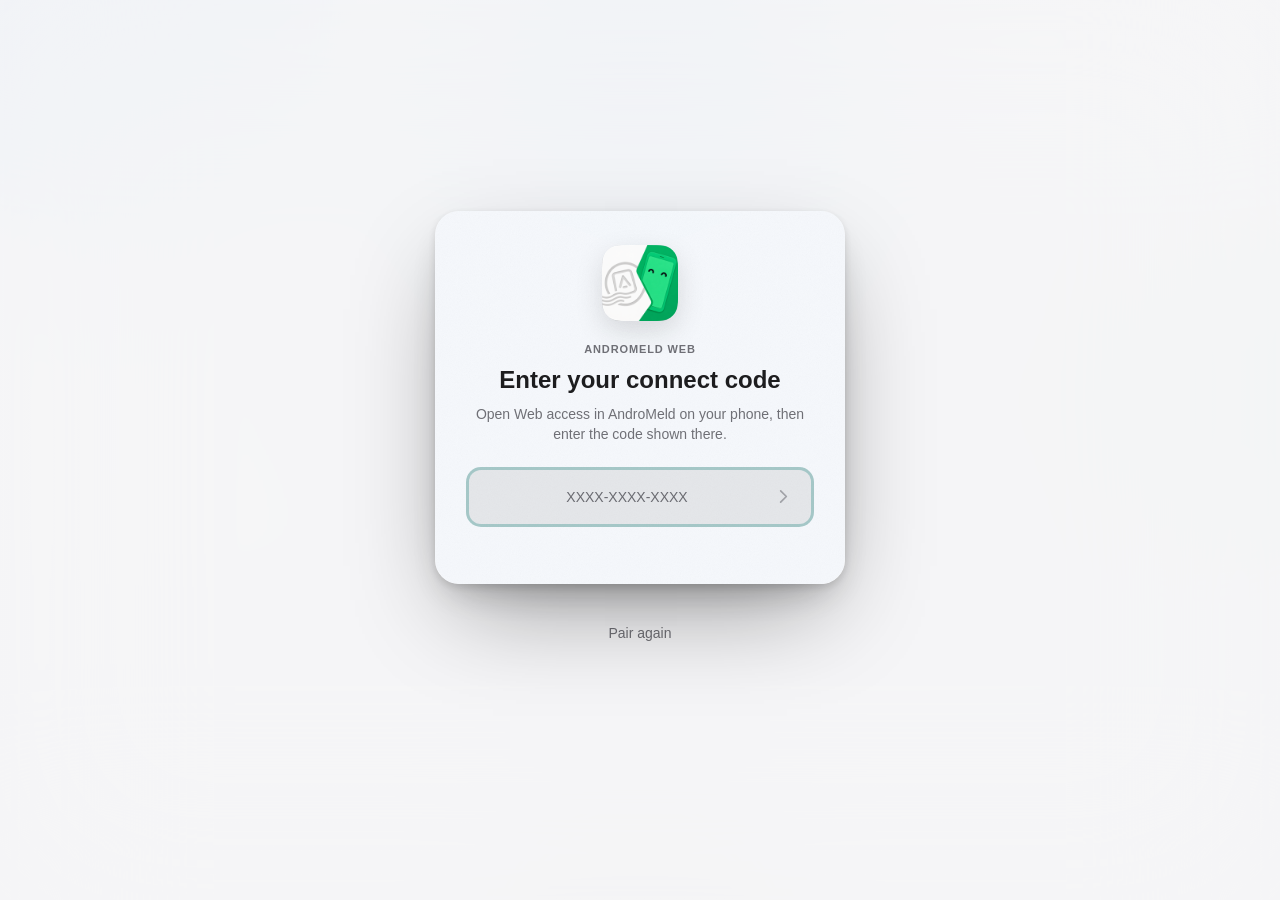
==== commit f9688c28: "feat(fusion): 完成 Fusion 桌面与多应用能力" ====
--- a/app/src/main/assets/web/index.html
+++ b/app/src/main/assets/web/index.html
@@ -1,2564 +1,886 @@
 <!DOCTYPE html>
-<html lang="zh-CN">
+<html lang="en">
 <head>
-<meta charset="utf-8">
-<meta name="viewport" content="width=device-width, initial-scale=1, maximum-scale=1, user-scalable=no">
-<title>BlindCast · 隐播控制台</title>
-<style>
-:root{
-  --bg:#0b0d12; --panel:rgba(255,255,255,.06); --line:rgba(255,255,255,.12);
-  --fg:#e8eaf0; --dim:rgba(232,234,240,.55); --neon:#34d399; --cyan:#7dd3fc;
-  --danger:#f87171; --warn:#fbbf24; --mono:ui-monospace,SFMono-Regular,Menlo,Consolas,monospace;
-}
-*{box-sizing:border-box;-webkit-tap-highlight-color:transparent}
-html,body{height:100%}
-body{background:var(--bg);color:var(--fg);margin:0;font-family:system-ui,-apple-system,"Segoe UI",Roboto,sans-serif;
-  display:flex;flex-direction:column;overflow:hidden}
-body::before{content:"";position:fixed;inset:0;pointer-events:none;opacity:.5;
-  background:radial-gradient(600px 300px at 15% -5%,rgba(52,211,153,.12),transparent 60%),
-             radial-gradient(700px 320px at 90% 0%,rgba(125,211,252,.10),transparent 60%)}
-/* ---- 顶栏 ---- */
-header{display:flex;align-items:center;gap:10px;padding:10px 14px;border-bottom:1px solid var(--line);
-  background:rgba(10,12,17,.72);backdrop-filter:blur(12px);z-index:5}
-.logo{font-weight:800;letter-spacing:.5px;font-size:15px;white-space:nowrap}
-.logo b{color:var(--neon)}
-.pills{display:flex;gap:8px;margin-left:auto;flex-wrap:wrap;justify-content:flex-end}
-.pill{font-family:var(--mono);font-size:11px;padding:4px 10px;border-radius:999px;
-  border:1px solid var(--line);background:var(--panel);color:var(--dim);white-space:nowrap}
-.pill.ok{color:var(--neon);border-color:rgba(52,211,153,.4)}
-.pill.bad{color:var(--danger);border-color:rgba(248,113,113,.4)}
-/* ---- 舞台 ---- */
-#stage{position:relative;flex:1;min-height:0;display:flex;align-items:center;justify-content:center;
-  background:#05060a repeating-conic-gradient(rgba(255,255,255,.014) 0% 25%,transparent 0% 50%) 0 0/28px 28px}
-#canvas{background:#000;border-radius:8px;box-shadow:0 0 0 1px var(--line),0 12px 48px rgba(0,0,0,.6);
-  touch-action:none;cursor:crosshair;outline:none;max-width:100%;max-height:100%}
-#canvas:focus{box-shadow:0 0 0 1px rgba(52,211,153,.55),0 12px 48px rgba(0,0,0,.6)}
-/* 抬高让开 #dock：底部 14px + 工具条 56px，窄窗口工具条还会多出 ~15px 横向滚动条，故留 92px */
-.hint{position:absolute;left:12px;bottom:92px;font-family:var(--mono);font-size:11px;color:var(--dim);
-  background:rgba(0,0,0,.45);padding:4px 10px;border-radius:8px;pointer-events:none}
-/* ---- 悬浮控制栏 ---- */
-#dock{position:absolute;left:50%;transform:translateX(-50%);bottom:14px;z-index:6;
-  display:flex;gap:6px;align-items:center;padding:8px 10px;border-radius:16px;max-width:96vw;overflow-x:auto;
-  background:rgba(16,19,26,.62);border:1px solid var(--line);backdrop-filter:blur(14px);
-  box-shadow:0 8px 32px rgba(0,0,0,.5)}
-#dock button{flex:0 0 auto;border:1px solid var(--line);background:rgba(255,255,255,.07);color:var(--fg);
-  border-radius:10px;min-width:42px;height:38px;font-size:16px;cursor:pointer;padding:0 10px;
-  display:flex;align-items:center;gap:8px;justify-content:flex-start;text-align:left}
-#dock button i{font-style:normal;font-size:16px;line-height:1;flex:0 0 auto}
-#dock button span{font-size:12px;line-height:1.2;white-space:nowrap}
-#dock button:hover{background:rgba(52,211,153,.16);border-color:rgba(52,211,153,.45)}
-#dock button.on{background:rgba(52,211,153,.22);border-color:var(--neon);color:var(--neon)}
-#dock button.warn-on{background:rgba(251,191,36,.18);border-color:var(--warn);color:var(--warn)}
-#dock .sep{flex:0 0 auto;width:1px;height:24px;background:var(--line)}
-#dock .lbl{font-size:10px;color:var(--dim);font-family:var(--mono)}
-/* ---- 遮罩 / 弹窗 ---- */
-.overlay{position:absolute;inset:0;z-index:10;display:flex;align-items:center;justify-content:center;
-  background:rgba(5,6,10,.66);backdrop-filter:blur(6px);pointer-events:none}
-.overlay .card{pointer-events:auto}
-.overlay.hide{display:none}
-.card{background:rgba(20,24,33,.78);border:1px solid var(--line);border-radius:18px;
-  padding:28px 30px;max-width:400px;width:92vw;text-align:center;backdrop-filter:blur(18px);
-  box-shadow:0 20px 60px rgba(0,0,0,.6)}
-.card h1{margin:0 0 6px;font-size:20px}
-.card h1 b{color:var(--neon)}
-.card p{color:var(--dim);font-size:13px;line-height:1.8;margin:8px 0}
-.card input{width:100%;margin-top:10px;padding:12px 14px;font-size:15px;color:var(--fg);
-  background:rgba(255,255,255,.07);border:1px solid var(--line);border-radius:12px;outline:none}
-.card input:focus{border-color:var(--neon)}
-.card .row{display:flex;gap:10px;margin-top:14px}
-/* ---- 鉴权弹窗：配对码 / 访问口令 分段控件 ---- */
-#tokenPane.hide,#pairPane.hide{display:none}
-.tabs{display:flex;gap:6px;padding:4px;margin:16px 0 2px;border:1px solid var(--line);border-radius:13px;
-  background:rgba(255,255,255,.04)}
-.tabs button{flex:1;padding:8px 0;border:1px solid transparent;border-radius:10px;background:transparent;
-  color:var(--dim);font-size:13px;cursor:pointer}
-.tabs button.on{background:rgba(52,211,153,.16);border-color:rgba(52,211,153,.5);color:var(--neon);font-weight:700}
-.card .tip{font-size:11px;line-height:1.7;color:rgba(232,234,240,.42);text-align:left;margin:8px 0 0}
-#pairInput{font-family:var(--mono);letter-spacing:3px;text-align:center}
-.btn{flex:1;padding:11px 0;border-radius:12px;border:1px solid rgba(52,211,153,.5);cursor:pointer;
-  background:rgba(52,211,153,.16);color:var(--neon);font-size:15px;font-weight:700}
-.btn:hover{background:rgba(52,211,153,.28)}
-.btn.ghost{border-color:var(--line);background:rgba(255,255,255,.05);color:var(--dim)}
-.dot{display:inline-block;width:8px;height:8px;border-radius:50%;background:var(--neon);margin-right:6px;
-  box-shadow:0 0 8px var(--neon);animation:blink 1.6s infinite}
-@keyframes blink{50%{opacity:.35}}
-.shake{animation:shake .3s}
-@keyframes shake{25%{transform:translateX(-6px)}75%{transform:translateX(6px)}}
-#toast{position:fixed;top:56px;left:50%;transform:translateX(-50%);z-index:50;display:flex;
-  flex-direction:column;gap:8px;align-items:center;pointer-events:none}
-.toast-msg{font-family:var(--mono);font-size:12px;background:rgba(16,19,26,.9);border:1px solid var(--line);
-  padding:8px 16px;border-radius:10px;animation:fadein .2s}
-@keyframes fadein{from{opacity:0;transform:translateY(-6px)}}
-footer{padding:5px 14px;font-family:var(--mono);font-size:10px;color:rgba(232,234,240,.32);
-  display:flex;gap:12px;border-top:1px solid rgba(255,255,255,.06)}
-@media (max-width:640px){ .hint{display:none} footer{display:none} .logo span.sub{display:none} }
-/* ---- 桌面小部件面板（覆盖 canvas，底部留出 #dock 保持可点） ---- */
-#widgetPanel{position:absolute;left:8px;right:8px;top:8px;bottom:74px;z-index:5;display:flex;flex-direction:column;
-  border:1px solid var(--line);border-radius:16px;overflow:hidden;pointer-events:auto;
-  background:rgba(12,15,21,.86);backdrop-filter:blur(14px);box-shadow:0 12px 40px rgba(0,0,0,.55)}
-#widgetPanel.hide{display:none;pointer-events:none}
-.wp-bar{flex:0 0 auto;display:flex;align-items:center;gap:8px;padding:8px 10px;
-  border-bottom:1px solid var(--line);background:rgba(16,19,26,.72)}
-.wp-title{font-size:13px;font-weight:700;white-space:nowrap}
-.wp-state{font-family:var(--mono);font-size:11px;color:var(--dim);white-space:nowrap}
-.wp-state.ok{color:var(--neon)}
-.wp-state.bad{color:var(--danger)}
-.wp-spacer{flex:1}
-.wp-btn{flex:0 0 auto;height:30px;padding:0 10px;border-radius:9px;font-size:12px;cursor:pointer;white-space:nowrap;
-  border:1px solid var(--line);background:rgba(255,255,255,.07);color:var(--fg)}
-.wp-btn:hover{background:rgba(52,211,153,.16);border-color:rgba(52,211,153,.45)}
-.wp-btn.danger{color:var(--danger);border-color:rgba(248,113,113,.45);background:rgba(248,113,113,.12)}
-.wp-canvas{position:relative;flex:1;min-height:0;overflow:auto}
-.wp-layer{position:relative;width:100%;height:100%;min-width:100%;min-height:100%}
-.wp-empty{position:absolute;inset:0;display:flex;align-items:center;justify-content:center;text-align:center;
-  padding:0 28px;color:var(--dim);font-size:13px;line-height:1.9;pointer-events:none}
-.wp-empty.hide{display:none}
-.wp-item{position:absolute;display:flex;flex-direction:column;border-radius:12px;overflow:hidden;
-  background:rgba(255,255,255,.05);box-shadow:0 0 0 1px var(--line),0 6px 22px rgba(0,0,0,.45)}
-.wp-item.sel{box-shadow:0 0 0 1px var(--neon),0 6px 22px rgba(0,0,0,.45)}
-.wp-item.stale{opacity:.45;filter:grayscale(1)}
-/* 盒子窄到装不下「名字 + 尺寸」时，先让位给名字（尺寸看盒子本身即可） */
-.wp-item.narrow .wp-badge{display:none}
-.wp-head{flex:0 0 auto;height:24px;display:flex;align-items:center;gap:6px;padding:0 8px;cursor:move;
-  user-select:none;background:rgba(255,255,255,.06);border-bottom:1px solid var(--line)}
-.wp-name{font-size:11px;white-space:nowrap;overflow:hidden;text-overflow:ellipsis}
-.wp-badge{margin-left:auto;font-family:var(--mono);font-size:10px;color:var(--dim);white-space:nowrap}
-.wp-cv{flex:1;min-height:0;width:100%;display:block;background:#000;touch-action:none;cursor:crosshair}
-.wp-rs{position:absolute;right:0;bottom:0;width:16px;height:16px;cursor:nwse-resize;touch-action:none;
-  border-bottom-right-radius:11px;background:linear-gradient(135deg,transparent 0 50%,rgba(52,211,153,.85) 50% 100%)}
-.wp-menu{position:absolute;z-index:3;min-width:118px;padding:6px;border-radius:10px;border:1px solid var(--line);
-  background:rgba(20,24,33,.96);backdrop-filter:blur(12px);box-shadow:0 10px 30px rgba(0,0,0,.6)}
-.wp-menu.hide{display:none}
-.wp-menu button{display:block;width:100%;padding:7px 10px;text-align:left;border:0;border-radius:7px;
-  background:transparent;color:var(--fg);font-size:12px;cursor:pointer}
-.wp-menu button:hover{background:rgba(255,255,255,.08)}
-.wp-menu button.danger{color:var(--danger)}
-.wp-confirm{position:absolute;inset:0;z-index:4;display:flex;align-items:center;justify-content:center;
-  background:rgba(5,6,10,.62);backdrop-filter:blur(4px)}
-.wp-confirm.hide{display:none}
-.wp-box{width:min(340px,86%);padding:18px 20px;border-radius:14px;border:1px solid var(--line);text-align:center;
-  background:rgba(20,24,33,.96);box-shadow:0 16px 48px rgba(0,0,0,.6)}
-.wp-box p{margin:0 0 14px;font-size:13px;line-height:1.8}
-.wp-box .row{display:flex;gap:10px}
-.wp-box .row .wp-btn{flex:1;height:34px;font-size:13px}
-/* ---- 副屏任务切换浮层 ---- */
-#deskTaskMenu{position:absolute;bottom:68px;left:50%;transform:translateX(-50%);z-index:7;min-width:220px;max-width:320px;padding:8px;border-radius:12px;border:1px solid var(--line);background:rgba(20,24,33,.96);backdrop-filter:blur(14px);box-shadow:0 12px 40px rgba(0,0,0,.6)}
-#deskTaskMenu.hide{display:none}
-#deskTaskMenu .dt-title{font-size:11px;color:var(--dim);margin:2px 8px 6px;display:flex;justify-content:space-between;align-items:center}
-#deskTaskMenu .dt-list{max-height:220px;overflow-y:auto;display:flex;flex-direction:column;gap:4px}
-#deskTaskMenu .dt-item{display:flex;align-items:center;gap:8px;padding:8px 10px;border-radius:8px;background:transparent;color:var(--fg);font-size:12px;cursor:pointer;border:0;width:100%;text-align:left}
-#deskTaskMenu .dt-item:hover{background:rgba(255,255,255,.08)}
-#deskTaskMenu .dt-item.active{color:var(--neon);font-weight:700;background:rgba(52,211,153,.12)}
-#deskTaskMenu .dt-tag{margin-left:auto;font-size:10px;color:var(--dim);font-family:var(--mono)}
-/* ---- 非安全上下文提示条（局域网 http 打开时的 JPEG 降级说明，不遮挡画面） ---- */
-#secBanner{position:absolute;left:8px;right:8px;top:8px;z-index:8;display:flex;align-items:center;gap:10px;
-  padding:7px 12px;border-radius:11px;pointer-events:none;font-size:12px;line-height:1.6;color:#fcd34d;
-  background:rgba(251,191,36,.13);border:1px solid rgba(251,191,36,.4);backdrop-filter:blur(10px)}
-#secBanner.hide{display:none}
-#secBanner span{flex:1}
-#secBanner button{pointer-events:auto;flex:0 0 auto;border:1px solid rgba(251,191,36,.45);border-radius:8px;
-  background:rgba(251,191,36,.14);color:#fcd34d;padding:4px 10px;font-size:11px;cursor:pointer}
-body.desk .hint{display:none}
-/* ---- Fusion 桌面外壳（客户端多窗口；画面仍来自 /ws/stream 那一路） ----
- * 尺寸按 720 宽参考稿换算：--s 由 JS 写入（renderWidth/720），交互件用 max() 兜住 24px 命中区。 */
-#deskShell{position:absolute;left:0;right:0;top:0;bottom:76px;z-index:4;display:flex;flex-direction:column;overflow:hidden}
-#deskShell.hide{display:none}
-.desk-bg{position:absolute;inset:0;pointer-events:none;
-  background:linear-gradient(160deg,#141033 0%,#1a1552 22%,#0a0a12 52%,#241b36 74%,#3a2564 100%)}
-.desk-bg::after{content:"";position:absolute;inset:0;
-  background:radial-gradient(130% 100% at 50% 35%,transparent 38%,rgba(0,0,0,.62) 100%)}
-.desk-area{position:relative;flex:1;min-height:0;overflow:hidden}
-.desk-win{position:absolute;display:flex;flex-direction:column;overflow:hidden;background:rgba(18,20,28,.74);
-  border:1px solid rgba(255,255,255,.1);border-radius:calc(var(--s,1) * 20px);
-  box-shadow:0 4px 14px rgba(0,0,0,.3);backdrop-filter:blur(6px)}
-.desk-win.foc{border-color:rgba(139,124,255,.62);box-shadow:0 0 0 2px rgba(124,108,255,.42),0 14px 34px rgba(0,0,0,.5)}
-.desk-win.min{display:none}
-.dw-bar{flex:0 0 auto;height:max(32px,calc(var(--s,1) * 36px));display:flex;align-items:center;gap:6px;padding:0 6px;
-  cursor:move;user-select:none;touch-action:none;border-bottom:1px solid rgba(255,255,255,.08);
-  background:linear-gradient(180deg,rgba(38,40,58,.92),rgba(24,26,38,.92))}
-.dw-title{font-size:max(11px,calc(var(--s,1) * 13px));font-weight:600;white-space:nowrap;overflow:hidden;
-  text-overflow:ellipsis;max-width:44%}
-.dw-sub{flex:1;margin-left:2px;font-family:var(--mono);font-size:max(9px,calc(var(--s,1) * 10px));color:var(--dim);
-  white-space:nowrap;overflow:hidden;text-overflow:ellipsis}
-.dw-btn{flex:0 0 auto;width:max(24px,calc(var(--s,1) * 30px));height:max(24px,calc(var(--s,1) * 28px));
-  display:flex;align-items:center;justify-content:center;border:0;border-radius:8px;cursor:pointer;color:var(--fg);
-  background:rgba(255,255,255,.06);font-size:max(11px,calc(var(--s,1) * 13px));line-height:1}
-.dw-btn:hover{background:rgba(255,255,255,.14)}
-.dw-close:hover{background:rgba(248,113,113,.28);color:#fecaca}
-.dw-body{position:relative;flex:1;min-height:0;display:flex;align-items:center;justify-content:center;
-  overflow:hidden;background:#04050a}
-.dw-ph{position:absolute;inset:0;display:flex;flex-direction:column;align-items:center;justify-content:center;gap:6px;
-  padding:0 18px;text-align:center;color:rgba(232,234,240,.5);font-size:max(11px,calc(var(--s,1) * 12px));
-  line-height:1.7;pointer-events:none;white-space:pre-line}
-.dw-cv{max-width:100%;max-height:100%;background:#04050a;touch-action:none;cursor:crosshair;outline:none}
-#canvas.dw-live{border-radius:0;box-shadow:none;background:#04050a}
-.desk-bar{flex:0 0 auto;height:max(44px,calc(var(--s,1) * 56px));margin:0 8px 6px;padding:0 8px;display:flex;
-  align-items:center;gap:6px;overflow:hidden;border:1px solid rgba(255,255,255,.1);background:rgba(12,14,22,.68);
-  border-radius:calc(var(--s,1) * 14px);backdrop-filter:blur(14px)}
-.db-list{flex:1;display:flex;align-items:center;gap:6px;overflow-x:auto;overflow-y:hidden;scrollbar-width:none}
-.db-list::-webkit-scrollbar{height:0}
-.db-item{flex:0 0 auto;display:flex;align-items:center;gap:6px;max-width:200px;cursor:pointer;color:var(--fg);
-  height:max(32px,calc(var(--s,1) * 40px));padding:0 10px;border-radius:10px;border:1px solid transparent;
-  background:rgba(255,255,255,.05);font-size:max(11px,calc(var(--s,1) * 12px))}
-.db-item.on{border-color:rgba(139,124,255,.6);background:rgba(124,108,255,.2);color:#cbc3ff}
-.db-item.min{opacity:.5}
-.db-ico{flex:0 0 auto;width:max(20px,calc(var(--s,1) * 24px));height:max(20px,calc(var(--s,1) * 24px));
-  display:flex;align-items:center;justify-content:center;border-radius:7px;font-weight:800;color:#fff;
-  font-size:max(10px,calc(var(--s,1) * 11px));background:linear-gradient(135deg,#5b46d6,#2c2a72)}
-.db-name{white-space:nowrap;overflow:hidden;text-overflow:ellipsis}
-.db-tools{flex:0 0 auto;display:flex;align-items:center;gap:6px}
-.db-tag{font-family:var(--mono);font-size:max(9px,calc(var(--s,1) * 10px));color:var(--dim);white-space:nowrap}
-.db-btn{height:max(30px,calc(var(--s,1) * 34px));padding:0 10px;border-radius:9px;cursor:pointer;white-space:nowrap;
-  border:1px solid var(--line);background:rgba(255,255,255,.07);color:var(--fg);font-size:max(11px,calc(var(--s,1) * 12px))}
-.db-btn:hover{background:rgba(124,108,255,.2);border-color:rgba(139,124,255,.5)}
-.db-empty{position:absolute;inset:0;display:flex;flex-direction:column;align-items:center;justify-content:center;
-  gap:14px;padding:0 30px;text-align:center;color:rgba(232,234,240,.55);font-size:13px;line-height:1.9}
-.db-empty.hide{display:none}
-#deskStatus{position:absolute;inset:0;z-index:3;display:flex;align-items:center;justify-content:center;
-  background:rgba(6,7,14,.55);backdrop-filter:blur(4px)}
-#deskStatus.hide{display:none}
-.ds-box{width:min(360px,88%);padding:22px;border-radius:16px;border:1px solid var(--line);text-align:center;
-  background:rgba(18,20,30,.94);box-shadow:0 18px 50px rgba(0,0,0,.6)}
-.ds-box p{margin:0 0 14px;color:var(--dim);font-size:13px;line-height:1.85}
-.ds-box .row{display:flex;gap:10px}
-</style>
+    <meta charset="utf-8">
+    <meta name="viewport" content="width=device-width, initial-scale=1">
+    <!-- 面板保持 noindex；Analytics 在清理连接码与本地 ticket 后异步启用。 -->
+    <meta name="robots" content="noindex">
+    <meta name="referrer" content="strict-origin-when-cross-origin">
+    <meta name="color-scheme" content="light dark">
+    <meta name="description" content="Open and control Android apps from a desktop browser with AndroMeld Web.">
+    <meta name="application-name" content="AndroMeld Web">
+    <meta name="apple-mobile-web-app-title" content="AndroMeld">
+    <meta name="mobile-web-app-capable" content="yes">
+    <meta name="apple-mobile-web-app-capable" content="yes">
+    <meta name="apple-mobile-web-app-status-bar-style" content="default">
+    <meta name="format-detection" content="telephone=no">
+    <meta name="theme-color" media="(prefers-color-scheme: light)" content="#F5F5F7">
+    <meta name="theme-color" media="(prefers-color-scheme: dark)" content="#111113">
+    <meta property="og:type" content="website">
+    <meta property="og:locale" content="en_US">
+    <meta property="og:site_name" content="AndroMeld">
+    <meta property="og:title" content="AndroMeld Web — Android apps on your desktop">
+    <meta property="og:description" content="Open and control Android apps from a desktop browser with AndroMeld Web.">
+    <meta property="og:url" content="https://app.andromeld.catchingnow.com/">
+    <meta property="og:image" content="https://app.andromeld.catchingnow.com/130/img/social/web-app-en.jpg?v=20260731-2">
+    <meta property="og:image:type" content="image/jpeg">
+    <meta property="og:image:width" content="1200">
+    <meta property="og:image:height" content="630">
+    <meta property="og:image:alt" content="Use Android apps in your browser — AndroMeld Web">
+    <meta name="twitter:card" content="summary_large_image">
+    <meta name="twitter:title" content="AndroMeld Web — Android apps on your desktop">
+    <meta name="twitter:description" content="Open and control Android apps from a desktop browser with AndroMeld Web.">
+    <meta name="twitter:image" content="https://app.andromeld.catchingnow.com/130/img/social/web-app-en.jpg?v=20260731-2">
+    <meta name="twitter:image:alt" content="Use Android apps in your browser — AndroMeld Web">
+    <title>AndroMeld Web — Android apps on your desktop</title>
+    <link rel="canonical" href="https://app.andromeld.catchingnow.com/">
+    <!-- 指向**域根**的 manifest（id/start_url/scope 均为 `/`），不是同目录那份。
+         安装身份必须与版本目录解耦：`/<版本号>/` 会随版本淘汰被下线，若把它当 start_url，
+         已安装应用迟早启动即 404，而 PWA 没有自愈路径。同目录的 manifest.webmanifest 保留，
+         但只作为「该版本是否已发布」的探针（见 root/release-manifest.js），不再被安装。 -->
+    <link rel="manifest" href="/manifest.webmanifest">
+    <link rel="icon" type="image/png" sizes="32x32" href="favicon-32.png">
+    <link rel="icon" type="image/png" sizes="16x16" href="favicon-16.png">
+    <link rel="apple-touch-icon" sizes="180x180" href="apple-touch-icon.png">
+    <link rel="stylesheet" href="css/panel.css">
 </head>
 <body>
-<header>
-  <div class="logo"><b>BlindCast</b> <span class="sub" style="color:var(--dim);font-weight:400">隐播控制台</span></div>
-  <div class="pills">
-    <span class="pill" id="pillConn">○ 未连接</span>
-    <span class="pill" id="pillDesk" title="点击切换独立桌面 / 手机镜像" style="cursor:pointer">🖥 手机镜像</span>
-    <span class="pill" id="pillFps">FPS --</span>
-    <span class="pill" id="pillLat">延迟 --</span>
-    <span class="pill" id="pillBat">电量 --</span>
-  </div>
-</header>
-
-<div id="stage">
-  <canvas id="canvas" tabindex="0" width="720" height="1600"></canvas>
-  <div class="hint">左键拖拽=触控 · 右键=返回 · 中键=Home · 滚轮=滑动 · 键盘直接打字</div>
-
-  <!-- 桌面小部件面板（覆盖 canvas；底部留空使 #dock 仍可点） -->
-  <div id="widgetPanel" class="hide"
-       title="拖动标题栏移动 · Alt+拖动图像移动 · 右下角缩放 · 图像左键=触控 · 滚轮=滑动 · 右键=菜单">
-    <div class="wp-bar">
-      <span class="wp-title">▦ 桌面小部件</span>
-      <span class="wp-state" id="wpState">未连接</span>
-      <span class="wp-spacer"></span>
-      <button class="wp-btn" id="wpRelayout" title="清空本机位置记录并重新排列">重新布局</button>
-      <button class="wp-btn" id="wpClose" title="关闭面板（同时断开小部件通道）">关闭</button>
-    </div>
-    <div class="wp-canvas" id="wpCanvas">
-      <div class="wp-layer" id="wpLayer"></div>
-      <div class="wp-empty hide" id="wpEmpty">手机上还没有绑定小部件 —— 在手机端打开 BlindCast 的「桌面小部件」页面添加</div>
-    </div>
-    <div class="wp-menu hide" id="wpMenu">
-      <button id="wpMenuHide">隐藏</button>
-      <button id="wpMenuUnbind" class="danger">解绑</button>
-    </div>
-    <div class="wp-confirm hide" id="wpConfirm">
-      <div class="wp-box">
-        <p id="wpConfirmMsg"></p>
-        <div class="row">
-          <button class="wp-btn" id="wpCancel">取消</button>
-          <button class="wp-btn danger" id="wpConfirmOk">解绑</button>
-        </div>
-      </div>
-    </div>
-  </div>
-
-  <!-- 非安全上下文提示条（局域网 http：只有 JPEG 降级路可用） -->
-  <div id="secBanner" class="hide">
-    <span>非安全上下文：已降级 JPEG（实测约 3 FPS）。用 http://127.0.0.1:19001 或 HTTPS 入口可获得 60 FPS 硬解</span>
-    <button id="secBannerX">隐藏</button>
-  </div>
-
-  <!-- Fusion 桌面外壳：多窗口由前端摆放，活画面（#canvas）跟随聚焦窗口 -->
-  <div id="deskShell" class="hide">
-    <div class="desk-bg"></div>
-    <div class="desk-area" id="deskArea">
-      <div class="db-empty hide" id="deskEmpty"></div>
-    </div>
-    <div class="desk-bar" id="deskBar">
-      <div class="db-list" id="deskList"></div>
-      <div class="db-tools">
-        <span class="db-tag" id="deskTag">--</span>
-        <button class="db-btn" id="deskRefresh" title="重新读取副屏已开应用">刷新</button>
-        <button class="db-btn" id="deskToMirror" title="切回物理屏镜像">切回镜像</button>
-      </div>
-    </div>
-    <div id="deskPark" style="display:none"></div>
-  </div>
-
-  <!-- 桌面状态卡：放在 #deskShell 外面，启动期（壳还没亮）也要能看见 -->
-  <div id="deskStatus" class="hide">
-    <div class="ds-box">
-      <p id="deskStatusMsg">正在启动独立桌面…</p>
-      <div class="row">
-        <button class="btn ghost" id="deskStatusMirror">切回镜像</button>
-        <button class="btn" id="deskStatusRetry">重试</button>
-      </div>
-    </div>
-  </div>
-
-  <div id="dock">
-    <button id="btnBack" title="返回 (Back)"><i>◀</i><span>返回</span></button>
-    <button id="btnHome" title="手机物理主屏 (Home)"><i>●</i><span>主屏</span></button>
-    <button id="btnRecents" title="最近任务 (Recents)"><i>■</i><span>最近任务</span></button>
-    <span class="sep"></span>
-    <button id="btnDesktop" title="切换独立桌面 / 手机镜像"><i>🖥</i><span>独立桌面</span></button>
-    <button id="btnDeskHome" title="返回独立桌面主页" style="display:none"><i>🏠</i><span>桌面主页</span></button>
-    <button id="btnDeskTasks" title="副屏已开任务快速切换" style="display:none"><i>📋</i><span>已开任务</span></button>
-    <span class="sep"></span>
-    <button id="btnVolDown" title="音量 -"><i>🔉</i><span>音量-</span></button>
-    <button id="btnVolUp" title="音量 +"><i>🔊</i><span>音量+</span></button>
-    <button id="btnMute" title="音频传输开关"><i>🎵</i><span>音频</span></button>
-    <span class="sep"></span>
-    <button id="btnPower" title="息屏 / 亮屏"><i>⏻</i><span>息屏</span></button>
-    <button id="btnStream" title="停止投屏采集"><i>⏹</i><span>停止投屏</span></button>
-    <button id="btnFull" title="全屏"><i>⛶</i><span>全屏</span></button>
-    <button id="btnKeys" title="聚焦键盘输入"><i>⌨</i><span>键盘</span></button>
-    <button id="btnJpeg" title="切换 JPEG/H264 (裸浏览器降级)"><i>🎞</i><span>画质</span></button>
-    <button id="btnReconnect" title="重连"><i>⟳</i><span>重连</span></button>
-    <span class="sep"></span>
-    <button id="btnWidgets" title="桌面小部件（拖动标题栏移动 · Alt+拖动图像移动 · 右键菜单）"><i>▦</i><span>部件</span></button>
-  </div>
-
-  <!-- 鉴权弹窗：配对码（默认）/ 访问口令 双入口 -->
-  <div class="overlay hide" id="authOverlay">
-    <div class="card" id="authCard">
-      <h1><b>BlindCast</b> · 隐播</h1>
-      <div class="tabs">
-        <button id="tabPair" class="on">配对码</button>
-        <button id="tabToken">访问口令</button>
-      </div>
-      <div id="pairPane">
-        <p><span class="dot"></span>输入手机 App 主页显示的配对码</p>
-        <input id="pairInput" type="text" placeholder="XXXX-XXXXX" inputmode="text"
-               autocapitalize="off" autocorrect="off" spellcheck="false" autocomplete="off">
-        <p class="tip">配对码显示在手机 App 主页，5 分钟内有效，用过一次即失效。</p>
-        <div class="row">
-          <button class="btn" id="btnPair">连接</button>
-        </div>
-      </div>
-      <div id="tokenPane" class="hide">
-        <p><span class="dot"></span>串流服务要求访问密码<br>输入 App 设置页配置的 Token</p>
-        <input id="tokenInput" type="password" placeholder="输入访问 Token" autocomplete="off">
-        <div class="row">
-          <button class="btn" id="btnAuth">进入控制台</button>
-        </div>
-      </div>
-      <p id="authErr" style="color:var(--danger);min-height:20px;margin-bottom:0"></p>
-    </div>
-  </div>
-
-  <!-- 连接入口遮罩 -->
-  <div class="overlay hide" id="bootOverlay">
-    <div class="card">
-      <h1><b>BlindCast</b> · 隐播</h1>
-      <p id="bootMsg"><span class="dot"></span>服务运行中，点击进入低延迟控制台</p>
-      <div class="row">
-        <button class="btn" id="btnEnter">进入控制台</button>
-        <button class="btn" id="btnStreamOn" style="display:none">开启投屏</button>
-      </div>
-      <p style="font-size:11px">WebCodecs 硬解 · WebSocket 推流 · 零外部依赖</p>
-    </div>
-  </div>
-
-  <!-- 桌面任务管理浮层 (Phase C) -->
-  <div class="overlay hide" id="tasksOverlay">
-    <div class="card" style="max-width:440px">
-      <h1><b>副屏已开任务</b> · 独立桌面</h1>
-      <p id="tasksSub" style="font-size:12px;color:var(--muted);margin-bottom:12px"><span class="dot"></span>点击直接切回已有实例，避免重复开启</p>
-      <div id="tasksList" style="max-height:280px;overflow-y:auto;display:flex;flex-direction:column;gap:8px;margin-bottom:16px"></div>
-      <div class="row">
-        <button class="btn ghost" id="btnRefreshTasks">刷新</button>
-        <button class="btn" id="btnCloseTasks">关闭</button>
-      </div>
-    </div>
-  </div>
-</div>
-
-<footer><span id="footStat"> BlindCast WebConsole · single-file · no CDN ·</span><span id="footFrame">frame --</span></footer>
-<div id="toast"></div>
-
-<script>
-"use strict";
-/* =====================================================================
- * BlindCast Web 控制台（单文件，零外部依赖）
- * 后端协议严格对齐 core/server：
- *  - GET /api/auth/status -> {authRequired}            (AuthRoute)
- *  - GET /api/auth/verify?token= -> {ok}               (AuthRoute)
- *  - GET /api/status (鉴权) -> {blackedOut,batteryLevel...(DeviceApiRoute)
- *  - POST /api/screen {action} (鉴权)                  (DeviceApiRoute)
- *  - GET /api/stream -> {streaming} / POST /api/stream {action} (鉴权，远控串流开关)
- *  - WS /ws/stream: 首条文本 hello, 后续二进制 1字节通道头+负载
- *      0x01 H.264 Annex-B NALU(首包SPS/PPS+IDR) / 0x02 AAC裸帧 /
- *      0x03 JPEG单帧[4字节大端长+JPEG](无WebCodecs降级,Universal-1) (StreamWsRoute)
- *  - WS /ws/control: 文本JSON down/move/up/key/click/text/audio/videoMode/ping (ControlWsRoute)
- * ===================================================================== */
-const $ = id => document.getElementById(id);
-const canvas = $("canvas"), ctx = canvas.getContext("2d");
-const stage = $("stage");
-
-function toast(msg, ms) {
-  const d = document.createElement("div");
-  d.className = "toast-msg"; d.textContent = msg;
-  $("toast").appendChild(d);
-  setTimeout(() => d.remove(), ms || 2600);
-}
-const clamp01 = v => v < 0 ? 0 : v > 1 ? 1 : v;
-const hex = n => (n < 16 ? "0" : "") + n.toString(16);
-
-/* ---------------- Token / 鉴权 ---------------- */
-const qsToken = new URLSearchParams(location.search).get("token") || "";
-const qsPair = new URLSearchParams(location.search).get("pair") || "";
-let token = "";
-try { token = localStorage.getItem("bc_token") || ""; } catch (e) { token = ""; }
-
-function apiUrl(path) {
-  return token ? path + (path.includes("?") ? "&" : "?") + "token=" + encodeURIComponent(token) : path;
-}
-async function apiStatus() {
-  const r = await fetch("api/auth/status", { cache: "no-store" });
-  return r.json();
-}
-async function apiVerify(t) {
-  const r = await fetch("api/auth/verify?token=" + encodeURIComponent(t), { cache: "no-store" });
-  if (r.status === 200) return true;
-  return false;
-}
-function rememberToken(t) {
-  token = t;
-  try { localStorage.setItem("bc_token", t); } catch (e) {}
-}
-function showAuth(msg) {
-  $("authOverlay").classList.remove("hide");
-  $("bootOverlay").classList.add("hide");
-  if (msg) $("authErr").textContent = msg;
-  setTimeout(() => authPaneInput().focus(), 60); // 焦点跟着当前页签走
-}
-function hideAuth() { $("authOverlay").classList.add("hide"); }
-function showBoot(msg) {
-  if (msg) $("bootMsg").innerHTML = '<span class="dot"></span>' + msg;
-  $("bootOverlay").classList.remove("hide");
-}
-function hideBoot() { $("bootOverlay").classList.add("hide"); }
-/* 采集按需：没人看时服务端根本不在录屏，进控制台这一下就是「有人要看」——自动唤醒；
- * 真起不来才亮兜底遮罩（保留「开启投屏」按钮手动重试）。
- * 老版本查不到状态（null）一律放行，不过问。 */
-const STREAM_OFF_MSG = "投屏采集没起来，点“开启投屏”重试；仍失败请检查手机上的 Shizuku 授权与息屏状态。";
-const STREAM_STOPPED_MSG = "投屏采集已停止（端口仍在线，可远程点亮）。想看画面点“开启投屏”。";
-const STREAM_WAKE_MSG = "正在唤醒投屏…";
-const STREAM_WAKE_WAIT_MS = 8000;
-let streamOffShown = false;
-function showStreamOff(msg) {
-  streamOffShown = true;
-  showBoot(msg || STREAM_OFF_MSG);
-  $("btnEnter").style.display = "none";
-  $("btnStreamOn").style.display = "";
-}
-function hideStreamOffRestore() {
-  streamOffShown = false;
-  $("btnEnter").style.display = "";
-  $("btnStreamOn").style.display = "none";
-}
-async function queryStreaming() {
-  try {
-    const r = await fetch(apiUrl("api/stream"), { cache: "no-store" });
-    if (!r.ok) return null; // 老版本无此接口：不过问，保持原流程
-    const j = await r.json().catch(() => ({}));
-    return (typeof j.streaming === "boolean") ? j.streaming : null;
-  } catch (e) { return null; }
-}
-/* 自动唤醒采集：POST 开启 → 轮询到起来为止。
- * 返回最终态：true=已起、false=超时没起、null=问不到（老版本/接口异常，按放行处理）。 */
-async function wakeStreaming() {
-  try {
-    await fetch(apiUrl("api/stream"), {
-      method: "POST", headers: { "Content-Type": "application/json" },
-      body: JSON.stringify({ action: "on" })
-    });
-  } catch (e) { /* 请求失败也继续轮询，以最终态为准 */ }
-  const deadline = Date.now() + STREAM_WAKE_WAIT_MS;
-  while (Date.now() < deadline) {
-    await new Promise(r => setTimeout(r, 500));
-    const st = await queryStreaming();
-    if (st !== false) return st; // true=起来了；null=查不到，放行
-  }
-  return false;
-}
-/* 进入门禁：采集没开就先自动唤醒，唤不动才亮手动兜底。
- * 返回 true = 可以进去（调用方随后自动开会话，不再需要点「进入控制台」）；
- * false = 采集没起来，已亮 #bootOverlay 的「开启投屏」兜底，等用户手动处理。 */
-async function gateEnter(msg) {
-  let st = await queryStreaming();
-  if (st === false) {
-    showBoot(STREAM_WAKE_MSG);
-    st = await wakeStreaming();
-    if (st === false) { showStreamOff(); return false; }
-  }
-  hideStreamOffRestore();
-  showBoot(msg);
-  return true;
-}
-
-/* ---------------- 全局连接态 ---------------- */
-const S = {
-  streamWs: null, ctlWs: null, connected: false,
-  streamOpenTs: 0, firstFrameTs: 0,
-  fpsCount: 0, lastLat: -1, lastStatus: null,
-  audioEnabled: true, dragging: false, lastMoveTs: 0, textBuf: "", textTimer: 0,
-  videoMode: (typeof VideoDecoder === "undefined" ? "jpeg" : "h264"), jpegBusy: false,
-  desktop: null,
-};
-function setConn(on) {
-  S.connected = on;
-  const p = $("pillConn");
-  p.textContent = on ? "● 已连接" : "○ 未连接";
-  p.className = "pill " + (on ? "ok" : "bad");
-}
-function wsBase() {
-  return (location.protocol === "https:" ? "wss://" : "ws://") + location.host;
-}
-
-/* ---------------- H.264 解码管线 ---------------- */
-const KIND_VIDEO = 1, KIND_AUDIO = 2, KIND_JPEG = 3;
-// 预留：逐窗口编码 [0x11][1字节 windowId][H.264 Annex-B]。服务端尚未实现，
-// 收到即按 windowId 建/找窗口并喂该窗口自己的解码器（见 feedWindowVideo）。
-const KIND_WINDOW_VIDEO = 0x11;
-// Universal-1: 裸浏览器经 http 局域网为非安全源，VideoDecoder undefined 即黑屏，
-// 故无硬解时自动订阅 JPEG (createImageBitmap→drawImage)，有硬解走老路不动。
-const HAS_WEBCODECS = (typeof VideoDecoder !== "undefined" && typeof EncodedVideoChunk !== "undefined");
-let vdec = null, vdecKey = "", vdecHasKey = false, videoTs = 0, lastVideoTsWall = 0;
-let spsCache = null, ppsCache = null;
-let vdecNoCodecToastAt = 0;
-
-function splitAnnexB(u8) {
-  const sc = [];
-  for (let i = 0; i + 2 < u8.length; i++) {
-    if (u8[i] === 0 && u8[i + 1] === 0) {
-      if (u8[i + 2] === 1) { sc.push([i, 3]); i += 2; }
-      else if (i + 3 < u8.length && u8[i + 2] === 0 && u8[i + 3] === 1) { sc.push([i, 4]); i += 3; }
-    }
-  }
-  const out = [];
-  if (!sc.length) { if (u8.length) out.push({ hdr: 0, start: 0, end: u8.length }); return out; }
-  for (let k = 0; k < sc.length; k++) {
-    const start = sc[k][0] + sc[k][1];
-    const end = k + 1 < sc.length ? sc[k + 1][0] : u8.length;
-    if (end > start) out.push({ hdr: start, start, end });
-  }
-  return out;
-}
-function eqBytes(a, b) {
-  if (!a || !b || a.length !== b.length) return false;
-  for (let i = 0; i < a.length; i++) if (a[i] !== b[i]) return false;
-  return true;
-}
-function buildAvcC(sps, pps) {
-  const out = new Uint8Array(11 + sps.length + pps.length);
-  out[0] = 1; out[1] = sps[1]; out[2] = sps[2]; out[3] = sps[3];
-  out[4] = 0xFF; out[5] = 0xE1;
-  out[6] = (sps.length >> 8) & 0xFF; out[7] = sps.length & 0xFF;
-  out.set(sps, 8);
-  let o = 8 + sps.length;
-  out[o++] = 1;
-  out[o++] = (pps.length >> 8) & 0xFF; out[o++] = pps.length & 0xFF;
-  out.set(pps, o);
-  return out;
-}
-function ensureDecoder() {
-  if (typeof VideoDecoder === "undefined") {
-    const now = Date.now();
-    if (now - vdecNoCodecToastAt > 5000) { vdecNoCodecToastAt = now; toast("浏览器不支持 WebCodecs，已自动切 JPEG (🎞)"); }
-    return false;
-  }
-  if (!spsCache || !ppsCache || spsCache.length < 4) return false;
-  const key = spsCache.length + ":" + spsCache[1] + "," + spsCache[2] + "," + spsCache[3];
-  if (vdec && vdec.state !== "closed" && vdecKey === key &&
-      eqBytes(spsCache, ensureDecoder._sps) && eqBytes(ppsCache, ensureDecoder._pps)) return true;
-  try { if (vdec) vdec.close(); } catch (e) {}
-  vdec = null; vdecHasKey = false;
-  const codec = "avc1." + hex(spsCache[1]) + hex(spsCache[2]) + hex(spsCache[3]);
-  try {
-    const dec = new VideoDecoder({ output: onVideoFrame, error: e => console.warn("[vdec]", e) });
-    dec.configure({ codec, description: buildAvcC(spsCache, ppsCache), optimizeForLatency: true });
-    vdec = dec; vdecKey = key;
-    ensureDecoder._sps = spsCache.slice(); ensureDecoder._pps = ppsCache.slice();
-    return true;
-  } catch (e) { console.warn("[vdec configure]", e); return false; }
-}
-/* 渲染合并：解码回调只留最新一帧，统一在 rAF 里画一次；被覆盖的旧 VideoFrame 立刻 close
- * （WebCodecs 帧不 close 会一直占着解码器输出，几帧就卡死）。屏幕以外的逐窗口流
- * （KIND_WINDOW_VIDEO）各自一个帧槽，共用同一个 rAF。 */
-let rafScheduled = 0;
-const pendingFrames = [];   // [{win: Win|null, frame}]
-function queueFrame(win, frame) {
-  for (let i = 0; i < pendingFrames.length; i++) {
-    if (pendingFrames[i].win === win) {
-      try { pendingFrames[i].frame.close(); } catch (e) {}
-      pendingFrames[i].frame = frame;
-      scheduleFlush();
-      return;
-    }
-  }
-  pendingFrames.push({ win: win, frame: frame });
-  scheduleFlush();
-}
-function scheduleFlush() { if (!rafScheduled) rafScheduled = requestAnimationFrame(flushFrames); }
-function flushFrames() {
-  rafScheduled = 0;
-  const list = pendingFrames.splice(0, pendingFrames.length);
-  for (const it of list) {
-    try { if (it.win) paintWinFrame(it.win, it.frame); else paintMainFrame(it.frame); }
-    catch (e) { console.warn("[paint]", e); }
-    finally { try { it.frame.close(); } catch (e) {} }
-  }
-}
-function dropPendingFrames() {
-  if (rafScheduled) { cancelAnimationFrame(rafScheduled); rafScheduled = 0; }
-  while (pendingFrames.length) { const it = pendingFrames.pop(); try { it.frame.close(); } catch (e) {} }
-}
-function firstFrameDone(tag) {
-  S.firstFrameTs = performance.now();
-  const ms = Math.round(S.firstFrameTs - S.streamOpenTs);
-  $("footFrame").textContent = "首帧 " + ms + "ms" + (tag || "");
-  $("bootOverlay").classList.add("hide");
-  deskStreamUp();
-}
-function paintMainFrame(frame) {
-  const w = frame.displayWidth || frame.codedWidth, h = frame.displayHeight || frame.codedHeight;
-  if (canvas.width !== w || canvas.height !== h) { canvas.width = w; canvas.height = h; fitCanvas(); }
-  ctx.drawImage(frame, 0, 0, w, h);
-  if (!S.firstFrameTs) firstFrameDone("");
-  S.fpsCount++;
-}
-/* 逐窗口流（预留 0x11）：各窗口自己的 canvas，不抢主画面 */
-function paintWinFrame(win, frame) {
-  if (!win || !win.cv || win.id === 0) return;
-  const w = frame.displayWidth || frame.codedWidth, h = frame.displayHeight || frame.codedHeight;
-  if (win.cv.width !== w || win.cv.height !== h) { win.cv.width = w; win.cv.height = h; }
-  win.ctx.drawImage(frame, 0, 0, w, h);
-  if (!win.hasOwnStream) { win.hasOwnStream = true; deskUpdateWinChrome(win); deskSyncCanvasHost(); fitCanvas(); }
-}
-function onVideoFrame(frame) { queueFrame(null, frame); }
-function feedVideo(payload) {
-  const nalus = splitAnnexB(payload);
-  if (!nalus.length) return;
-  let hasIdr = false, dirty = false;
-  for (const n of nalus) {
-    const t = payload[n.hdr] & 0x1F;
-    if (t === 7) { const b = payload.slice(n.hdr, n.end); if (!eqBytes(b, spsCache)) { spsCache = b; dirty = true; } }
-    else if (t === 8) { const b = payload.slice(n.hdr, n.end); if (!eqBytes(b, ppsCache)) { ppsCache = b; dirty = true; } }
-    else if (t === 5) hasIdr = true;
-  }
-  if (dirty || !vdec || vdec.state === "closed") { if (!ensureDecoder()) return; }
-  if (!vdec || vdec.state !== "playing" && vdec.state !== "configured") { if (!ensureDecoder()) return; }
-  if (!hasIdr && !vdecHasKey) return; // 等待关键帧（I帧间隔1s内自愈）
-  if (vdec.decodeQueueSize > 4 && !hasIdr) return; // 背压收紧到 4：丢 delta 保实时（关键帧仍优先过）
-  let total = 0;
-  for (const n of nalus) total += 4 + (n.end - n.hdr);
-  const mp4 = new Uint8Array(total);
-  let o = 0;
-  for (const n of nalus) {
-    const len = n.end - n.hdr;
-    mp4[o++] = (len >>> 24) & 0xFF; mp4[o++] = (len >>> 16) & 0xFF;
-    mp4[o++] = (len >>> 8) & 0xFF; mp4[o++] = len & 0xFF;
-    mp4.set(payload.subarray(n.hdr, n.end), o); o += len;
-  }
-  const wall = performance.now() * 1000;
-  videoTs = Math.max(wall, lastVideoTsWall + 1); lastVideoTsWall = videoTs;
-  try {
-    vdec.decode(new EncodedVideoChunk({ type: (hasIdr || !vdecHasKey) ? "key" : "delta", timestamp: Math.round(videoTs), data: mp4 }));
-    if (hasIdr) vdecHasKey = true;
-  } catch (e) { /* 坏帧丢弃，下轮I帧自愈 */ }
-}
-/* 画面容器：镜像模式铺满舞台（让开 #dock）；桌面模式跟随聚焦窗口的内容区。
- * #canvas 在桌面模式下会被搬进聚焦窗口的 .dw-body，尺寸按窗口内容区等比适配。 */
-function canvasHostRect() {
-  const w = DESK.on ? DESK.wins.get(DESK.focus) : null;
-  if (w && w.body && !w.min) return { w: w.body.clientWidth, h: w.body.clientHeight };
-  return { w: stage.clientWidth, h: stage.clientHeight - 76 };
-}
-function fitCanvas() {
-  const vw = canvas.width || 9, vh = canvas.height || 20;
-  const host = canvasHostRect();
-  if (host.w < 8 || host.h < 8) return; // 容器还没量出来（被 park / 未布局）就先不缩
-  const scale = Math.min(host.w / vw, host.h / vh);
-  const w = Math.max(1, Math.floor(vw * scale)), h = Math.max(1, Math.floor(vh * scale));
-  canvas.style.width = w + "px"; canvas.style.height = h + "px";
-}
-window.addEventListener("resize", () => { deskOnResize(); fitCanvas(); });
-
-/* ---------------- JPEG 降级管线 (Universal-1) ----------------
- * 服务端线格式 [1字节0x03+4字节大端长+JPEG]，此处剥长后
- * createImageBitmap→drawImage，Canvas 照常；与 H264 共存，有硬解走老路不动。 */
-function drawJpegBitmap(bmp) {
-  try {
-    const w = bmp.width || 720, h = bmp.height || 1600;
-    if (canvas.width !== w || canvas.height !== h) { canvas.width = w; canvas.height = h; fitCanvas(); }
-    ctx.drawImage(bmp, 0, 0, w, h);
-    if (!S.firstFrameTs) firstFrameDone(" (JPEG)");
-    S.fpsCount++;
-  } finally { try { bmp.close && bmp.close(); } catch (e) {} S.jpegBusy = false; }
-}
-function feedJpeg(payload) {
-  // 剥 4 字节大端长（服务端沿用既有帧格式；长度不匹配则整包当 JPEG 容错）。
-  let jpeg = payload;
-  if (payload && payload.length >= 5) {
-    const len = ((payload[0] << 24) >>> 0) + (payload[1] << 16) + (payload[2] << 8) + payload[3];
-    if (len > 0 && len <= payload.length - 4) {
-      jpeg = payload.subarray(4, 4 + len);
-    }
-  }
-  if (!jpeg || !jpeg.length) return;
-  if (S.jpegBusy) return; // 背压：上一帧还在解码则丢本帧保实时（服务端约10fps）
-  S.jpegBusy = true;
-  try {
-    const blob = new Blob([jpeg], { type: "image/jpeg" });
-    if (typeof createImageBitmap === "function") {
-      createImageBitmap(blob).then(drawJpegBitmap).catch(() => { S.jpegBusy = false; });
-    } else {
-      // 极老浏览器回退：Image + objectURL（仍零依赖）。
-      const url = URL.createObjectURL(blob);
-      const img = new Image();
-      img.onload = () => { try { drawJpegBitmap(img); } finally { try { URL.revokeObjectURL(url); } catch (e) {} } };
-      img.onerror = () => { S.jpegBusy = false; try { URL.revokeObjectURL(url); } catch (e) {} };
-      img.src = url;
-    }
-  } catch (e) { S.jpegBusy = false; }
-}
-function setVideoModeUI() {
-  const b = $("btnJpeg");
-  if (!b) return;
-  const jpeg = S.videoMode === "jpeg";
-  b.classList.toggle("on", jpeg);
-  b.title = jpeg ? "当前 JPEG 降级 (点击切回 H264)" : "当前 H264 硬解 (点击切 JPEG)";
-}
-function declareVideoMode() {
-  setVideoModeUI();
-  sendCtl({ type: "videoMode", mode: S.videoMode });
-}
-
-/* ---------------- AAC 音频管线 ----------------
- * 服务端只下发AAC裸帧(无ADTS/无ASC, 默认48k立体声AAC-LC)。
- * 前端按默认ASC配置AudioDecoder, 连续出错则轮换常见ASC自愈。 */
-const ASC_CANDIDATES = [
-  { tag: "48k Stereo",  sr: 48000, ch: 2, asc: new Uint8Array([0x11, 0x90]) },
-  { tag: "44.1k Stereo", sr: 44100, ch: 2, asc: new Uint8Array([0x12, 0x10]) },
-  { tag: "48k Mono",   sr: 48000, ch: 1, asc: new Uint8Array([0x11, 0x88]) },
-  { tag: "44.1k Mono", sr: 44100, ch: 1, asc: new Uint8Array([0x12, 0x08]) },
-];
-let adec = null, ascIdx = 0, audioTs = 0, audioErrs = 0, audioOk = 0;
-let actx = null, masterGain = null;
-
-function ensureActx() {
-  if (actx) { if (actx.state === "suspended") actx.resume().catch(() => {}); return true; }
-  try {
-    const AC = window.AudioContext || window.webkitAudioContext;
-    if (!AC) return false;
-    actx = new AC({ latencyHint: "interactive" });
-    masterGain = actx.createGain();
-    masterGain.gain.value = S.audioEnabled ? 1 : 0;
-    masterGain.connect(actx.destination);
-    if (actx.state === "suspended") actx.resume().catch(() => {});
-    return true;
-  } catch (e) { return false; }
-}
-function ensureAudioDecoder() {
-  if (typeof AudioDecoder === "undefined") return false;
-  if (adec && adec.state !== "closed") return true;
-  const c = ASC_CANDIDATES[ascIdx % ASC_CANDIDATES.length];
-  try {
-    const d = new AudioDecoder({ output: playAudio, error: onAudioError });
-    d.configure({ codec: "mp4a.40.2", sampleRate: c.sr, numberOfChannels: c.ch, description: c.asc });
-    adec = d; audioTs = 0;
-    return true;
-  } catch (e) { return false; }
-}
-function onAudioError(e) {
-  audioErrs++;
-  if (audioErrs >= 12) { // 连续坏帧: 大概率ASC错配, 轮换候选
-    audioErrs = 0;
-    ascIdx++;
-    try { if (adec) adec.close(); } catch (x) {}
-    adec = null;
-    console.warn("[adec] rotate ASC ->", ASC_CANDIDATES[ascIdx % ASC_CANDIDATES.length].tag);
-  }
-}
-function playAudio(data) {
-  try {
-    audioErrs = 0; audioOk++;
-    if (!S.audioEnabled || !actx || actx.state !== "running") return;
-    const c = ASC_CANDIDATES[ascIdx % ASC_CANDIDATES.length];
-    const buf = actx.createBuffer(data.numberOfChannels, data.numberOfFrames, data.sampleRate || c.sr);
-    for (let p = 0; p < buf.numberOfChannels; p++) {
-      try { data.copyTo(buf.getChannelData(p), { planeIndex: p }); }
-      catch (e) { data.copyTo(buf.getChannelData(0), { planeIndex: 0 }); break; }
-    }
-    const src = actx.createBufferSource();
-    src.buffer = buf; src.connect(masterGain); src.start();
-  } finally { try { data.close(); } catch (e) {} }
-}
-function feedAudio(payload) {
-  if (!S.audioEnabled) return;
-  if (!ensureActx() || !ensureAudioDecoder()) return;
-  const c = ASC_CANDIDATES[ascIdx % ASC_CANDIDATES.length];
-  audioTs += (1024 * 1000000) / c.sr;
-  try {
-    adec.decode(new EncodedAudioChunk({ type: "key", timestamp: Math.round(audioTs), data: payload }));
-  } catch (e) {}
-}
-
-/* ---------------- 双 WS 连接 ---------------- */
-function sendCtl(obj) {
-  if (!S.ctlWs || S.ctlWs.readyState !== 1) return false;
-  try { S.ctlWs.send(JSON.stringify(obj)); return true; }
-  catch (e) { return false; }
-}
-function closeSockets() {
-  setConn(false);
-  try { if (S.streamWs) S.streamWs.close(); } catch (e) {}
-  try { if (S.ctlWs) S.ctlWs.close(); } catch (e) {}
-  S.streamWs = S.ctlWs = null;
-  try { if (vdec) vdec.close(); } catch (e) {}
-  vdec = null; vdecHasKey = false; spsCache = ppsCache = null;
-  try { if (adec) adec.close(); } catch (e) {}
-  adec = null;
-  dropPendingFrames();
-  DESK.wins.forEach(w => winDropDecoder(w));
-  S.firstFrameTs = 0; videoTs = 0; lastVideoTsWall = 0; audioTs = 0;
-  S.jpegBusy = false;
-}
-function connect() {
-  closeSockets();
-  ensureActx();
-  setConn(false);
-  setVideoModeUI();
-  S.streamOpenTs = performance.now();
-  $("footFrame").textContent = "frame --";
-  let streamUp = false, ctlUp = false;
-  const maybeUp = () => { if (streamUp && ctlUp) { setConn(true); toast("● 双通道已建立 (" + S.videoMode + ")"); startPing(); pollStatus(); } };
-
-  const sws = new WebSocket(wsBase() + "/ws/stream" + (token ? "?token=" + encodeURIComponent(token) : ""));
-  sws.binaryType = "arraybuffer";
-  S.streamWs = sws;
-  sws.onopen = () => { streamUp = true; maybeUp(); };
-  sws.onmessage = ev => {
-    if (typeof ev.data === "string") return; // hello自描述, 格式固定可忽略
-    const buf = ev.data;
-    if (!buf || buf.byteLength < 2) return;
-    const u8 = new Uint8Array(buf);
-    const kind = u8[0];
-    const payload = u8.subarray(1);
-    if (kind === KIND_VIDEO) { if (S.videoMode === "jpeg") return; feedVideo(payload); }
-    else if (kind === KIND_AUDIO) feedAudio(payload);
-    else if (kind === KIND_JPEG) { if (S.videoMode !== "jpeg") return; feedJpeg(payload); }
-    else if (kind === KIND_WINDOW_VIDEO) { if (S.videoMode === "jpeg") return; feedWindowVideo(payload); }
-  };
-  sws.onclose = () => {
-    if (S.streamWs !== sws) return;
-    setConn(false);
-    // 桌面外壳里断流不能盖启动遮罩（会盖住整个桌面）：改成壳内状态卡 + 自动重连
-    if (DESK.on) { deskStreamLost(); return; }
-    hideStreamOffRestore(); showBoot("推流中断，点击重连"); $("bootOverlay").classList.remove("hide");
-  };
-  sws.onerror = () => { try { sws.close(); } catch (e) {} };
-
-  const cws = new WebSocket(wsBase() + "/ws/control" + (token ? "?token=" + encodeURIComponent(token) : ""));
-  S.ctlWs = cws;
-  cws.onopen = () => { ctlUp = true; maybeUp(); declareVideoMode(); if (!S.audioEnabled) sendCtl({ type: "audio", enabled: false }); };
-  cws.onmessage = ev => {
-    let m = null;
-    try { m = JSON.parse(ev.data); } catch (e) { return; }
-    if (m && m.type === "pong" && typeof m._t === "undefined") { /* 服务端pong无回显字段, 用到达计时 */ }
-    if (m && m.type === "pong") {
-      const rtt = Math.round(performance.now() - pingSentTs);
-      S.lastLat = rtt;
-      $("pillLat").textContent = "延迟 " + rtt + "ms";
-      $("pillLat").className = "pill " + (rtt < 120 ? "ok" : "");
-    }
-  };
-  cws.onclose = () => { stopPing(); if (S.ctlWs === cws) setConn(false); };
-  cws.onerror = () => { try { cws.close(); } catch (e) {} };
-  wpFollowConnect(); // 小部件面板开着时，小部件通道跟随主连接一起重建
-}
-
-/* ---------------- 心跳延迟 / 状态轮询 ---------------- */
-let pingTimer = 0, pingSentTs = 0;
-function startPing() {
-  stopPing();
-  const beat = () => { if (S.ctlWs && S.ctlWs.readyState === 1) { pingSentTs = performance.now(); sendCtl({ type: "ping" }); } };
-  beat();
-  pingTimer = setInterval(beat, 2000);
-}
-function stopPing() { if (pingTimer) clearInterval(pingTimer); pingTimer = 0; }
-
-let statusTimer = 0;
-async function pollStatus() {
-  try {
-    const r = await fetch(apiUrl("api/status"), { cache: "no-store" });
-    if (!r.ok) return;
-    const j = await r.json();
-    S.lastStatus = j;
-    const lvl = (typeof j.batteryLevel === "number") ? j.batteryLevel : -1;
-    $("pillBat").textContent = lvl >= 0 ? (j.charging ? "⚡" : "") + "电量 " + lvl + "%" : "电量 --";
-    $("pillBat").className = "pill " + (lvl >= 0 && lvl <= 20 && !j.charging ? "bad" : lvl >= 0 ? "ok" : "");
-    const pw = $("btnPower");
-    if (j.blackedOut) { pw.classList.add("warn-on"); pw.title = "点亮屏幕"; }
-    else { pw.classList.remove("warn-on"); pw.title = "息屏挂机"; }
-    const pwLabel = pw.querySelector("span");
-    if (pwLabel) pwLabel.textContent = j.blackedOut ? "点亮" : "息屏";
-    if (typeof j.streaming === "boolean") {
-      updateStreamUI(j.streaming);
-      // 会话中途被关（插件/APP 侧手动关）：亮提示遮罩；那边再打开后自动重连续流。
-      // 桌面壳里不能盖整屏遮罩（会盖掉整个桌面），改用壳内状态卡。
-      if (!j.streaming && S.connected) {
-        if (DESK.on) deskStatusShow(STREAM_STOPPED_MSG, "stop");
-        else showStreamOff();
-      } else if (j.streaming && DESK.on && DESK.statusKind === "stop") {
-        deskStatusHide();
-      } else if (j.streaming && streamOffShown && S.connected) {
-        hideStreamOffRestore();
-        hideBoot();
-        connect();
-      }
-    }
-    if (typeof j.audioEnabled === "boolean" && j.audioEnabled !== S.audioEnabled) setAudioUI(j.audioEnabled);
-    pollDesktop();
-  } catch (e) {}
-}
-function startStatusPoll() { if (!statusTimer) statusTimer = setInterval(pollStatus, 5000); }
-
-/* ---------------- Phase C: Fusion 独立虚拟桌面 ---------------- */
-async function queryDesktop() {
-  try {
-    const r = await fetch(apiUrl("api/desktop"), { cache: "no-store" });
-    if (!r.ok) return null;
-    return await r.json();
-  } catch (e) { return null; }
-}
-
-function updateDesktopUI(info) {
-  if (!info) return;
-  S.desktop = info;
-  const isDesk = (info.mode === "desktop" && info.running === true);
-  const pill = $("pillDesk");
-  if (pill) {
-    if (info.error) {
-      pill.textContent = "🖥 " + (isDesk ? "桌面" : "镜像") + " (异常)";
-      pill.className = "pill bad";
-      pill.title = "桌面错误: " + info.error + (info.displayId > 0 ? " (D" + info.displayId + ")" : "");
-    } else if (isDesk) {
-      const dId = info.displayId > 0 ? info.displayId : "?";
-      pill.textContent = "🖥 桌面 D" + dId;
-      pill.className = "pill ok";
-      pill.title = "Fusion 独立桌面运行中 (Display " + dId + ", Device " + (info.deviceId != null ? info.deviceId : "-") + ")，点击切换镜像";
-    } else {
-      pill.textContent = "🖥 镜像";
-      pill.className = "pill";
-      pill.title = "当前为物理屏镜像模式，点击切换 Fusion 独立桌面";
-    }
-  }
-
-  const btnDesk = $("btnDesktop");
-  if (btnDesk) {
-    const lab = btnDesk.querySelector("span");
-    if (isDesk) {
-      btnDesk.classList.add("on");
-      if (lab) lab.textContent = "桌面 ⇄ 镜像";
-      btnDesk.title = "当前：Fusion 独立桌面" + (info.displayId > 0 ? " (Display " + info.displayId + ")" : "") + "，点击切回物理屏镜像";
-    } else {
-      btnDesk.classList.remove("on");
-      if (lab) lab.textContent = "镜像 ⇄ 桌面";
-      btnDesk.title = "当前：物理屏镜像，点击开启 Fusion 独立桌面"
-        + (DESK.lastError ? "（上次自动进入失败：" + DESK.lastError + "）" : "");
-    }
-  }
-
-  const btnDeskHome = $("btnDeskHome");
-  if (btnDeskHome) {
-    btnDeskHome.style.display = isDesk ? "" : "none";
-  }
-
-  const btnDeskTasks = $("btnDeskTasks");
-  if (btnDeskTasks) {
-    btnDeskTasks.style.display = isDesk ? "" : "none";
-  }
-
-  const footStat = $("footStat");
-  if (footStat) {
-    const modeTag = isDesk ? "Fusion桌面[D" + info.displayId + "]" : "物理镜像";
-    const errTag = info.error ? " · 异常: " + info.error : "";
-    footStat.textContent = " BlindCast WebConsole · " + modeTag + errTag + " · single-file · no CDN ·";
-  }
-
-  // 桌面壳与真实状态对齐：壳还开着但桌面已经不在（APP/另一端关了）→ 回退镜像，不黑屏卡死
-  if (isDesk) DESK.missCount = 0;
-  else if (DESK.on && ++DESK.missCount >= 2) {
-    DESK.missCount = 0;
-    deskFallbackMirror("桌面已关闭（mode=" + (info.mode || "?") + "）");
-  }
-}
-
-async function pollDesktop() {
-  const info = await queryDesktop();
-  if (info) updateDesktopUI(info);
-  deskMaybeSyncTasks(); // 副屏新开/退出应用 → 桌面窗口跟着增删
-}
-
-async function toggleDesktop() {
-  const btn = $("btnDesktop");
-  if (btn) btn.disabled = true;
-  try {
-    toast(DESK.on ? "正在切回物理屏镜像…" : "正在切换桌面模式…");
-    const r = await fetch(apiUrl("api/desktop"), {
-      method: "POST", headers: { "Content-Type": "application/json" },
-      body: JSON.stringify({ action: "toggle" }),
-    });
-    const j = await r.json().catch(() => ({}));
-    if (r.ok && j.ok !== false) {
-      const on = isDeskOn(j);
-      updateDesktopUI(j);
-      deskPrefSet(on ? "desktop" : "mirror"); // 记住用户这一次的明确选择（刷新后不再自作主张）
-      if (on) {
-        toast("🖥 已开启 Fusion 独立桌面 (D" + j.displayId + ")");
-        deskEnter(j);
-      } else {
-        toast("📱 已切回物理屏镜像");
-        deskExit();
-      }
-    } else {
-      toast("桌面切换失败: " + (j.error || r.status));
-      if (j) updateDesktopUI(j);
-    }
-    setTimeout(pollDesktop, 800);
-    setTimeout(pollDesktop, 1800);
-    setTimeout(pollDesktop, 3200);
-  } catch (e) {
-    toast("桌面切换请求失败");
-  } finally {
-    if (btn) btn.disabled = false;
-  }
-}
-
-async function triggerDeskHome() {
-  const btn = $("btnDeskHome");
-  if (btn) btn.disabled = true;
-  try {
-    const r = await fetch(apiUrl("api/desktop"), {
-      method: "POST", headers: { "Content-Type": "application/json" },
-      body: JSON.stringify({ action: "home" }),
-    });
-    const j = await r.json().catch(() => ({}));
-    if (r.ok && j.ok !== false) {
-      toast("🏠 已拉起副屏桌面主页 (FusionHome)");
-      updateDesktopUI(j);
-    } else {
-      toast("拉起副屏主页失败: " + (j.error || "未在桌面运行"));
-    }
-  } catch (e) {
-    toast("请求副屏主页失败");
-  } finally {
-    if (btn) btn.disabled = false;
-  }
-}
-
-/* ---------------- Phase C: 虚拟副屏任务管理与复用 ---------------- */
-async function fetchDeskTasks() {
-  try {
-    const r = await fetch(apiUrl("api/desktop/tasks"), { cache: "no-store" });
-    if (!r.ok) return null;
-    return await r.json();
-  } catch (e) { return null; }
-}
-
-async function switchDeskTask(taskId, opts) {
-  const quiet = !!(opts && opts.quiet); // 桌面壳内聚焦窗口触发的切换：不刷 toast
-  try {
-    if (!quiet) toast("正在切回任务 #" + taskId + "…");
-    const r = await fetch(apiUrl("api/desktop/tasks"), {
-      method: "POST", headers: { "Content-Type": "application/json" },
-      body: JSON.stringify({ action: "switch", taskId: taskId })
-    });
-    const j = await r.json().catch(() => ({}));
-    if (r.ok && j.ok !== false) {
-      if (!quiet) toast("✔ 已切回副屏任务 #" + taskId);
-      const ov = $("tasksOverlay");
-      if (ov) ov.classList.add("hide");
-      if (DESK.on) setTimeout(() => deskSyncTasks(), 900); // 前台标记刷新
-    } else {
-      toast("任务切换被拦截: " + (j.error || r.status));
-    }
-  } catch (e) {
-    toast("任务切换请求失败");
-  }
-}
-
-async function showDeskTasksModal() {
-  const overlay = $("tasksOverlay");
-  const listEl = $("tasksList");
-  if (!overlay || !listEl) return;
-  overlay.classList.remove("hide");
-  listEl.innerHTML = '<div style="color:var(--muted);text-align:center;padding:16px">正在加载副屏已开应用…</div>';
-
-  const res = await fetchDeskTasks();
-  if (!res || !res.ok) {
-    listEl.innerHTML = '<div style="color:var(--danger);text-align:center;padding:16px">' + ((res && res.error) || "获取失败：桌面未运行") + '</div>';
-    return;
-  }
-
-  const tasks = res.tasks || [];
-  if (tasks.length === 0) {
-    listEl.innerHTML = '<div style="color:var(--muted);text-align:center;padding:16px">副屏暂无已开应用</div>';
-    return;
-  }
-
-  listEl.innerHTML = "";
-  for (const t of tasks) {
-    const row = document.createElement("div");
-    row.style.cssText = "display:flex;align-items:center;justify-content:space-between;padding:10px 14px;background:var(--card-bg, #1e2129);border-radius:8px;cursor:pointer;border:1px solid rgba(255,255,255,0.08)";
-    row.onmouseenter = () => row.style.borderColor = "var(--primary, #3b82f6)";
-    row.onmouseleave = () => row.style.borderColor = "rgba(255,255,255,0.08)";
-    row.onclick = () => switchDeskTask(t.taskId);
-
-    const left = document.createElement("div");
-    left.style.cssText = "display:flex;flex-direction:column;gap:2px;overflow:hidden";
-    const name = document.createElement("div");
-    name.style.cssText = "font-weight:600;font-size:13px;color:#fff;white-space:nowrap;overflow:hidden;text-overflow:ellipsis";
-    name.textContent = t.packageName.split(".").pop() || t.packageName;
-    const detail = document.createElement("div");
-    detail.style.cssText = "font-size:11px;color:var(--muted);white-space:nowrap;overflow:hidden;text-overflow:ellipsis";
-    detail.textContent = t.packageName + " (Task #" + t.taskId + ")";
-    left.appendChild(name);
-    left.appendChild(detail);
-
-    const right = document.createElement("div");
-    right.style.cssText = "display:flex;align-items:center;gap:6px";
-    if (t.isTop) {
-      const topBadge = document.createElement("span");
-      topBadge.style.cssText = "font-size:10px;padding:2px 6px;border-radius:4px;background:rgba(59,130,246,0.2);color:#60a5fa";
-      topBadge.textContent = "前台";
-      right.appendChild(topBadge);
-    }
-    const actBtn = document.createElement("span");
-    actBtn.style.cssText = "font-size:12px;color:var(--primary, #3b82f6)";
-    actBtn.textContent = "切回 ▶";
-    right.appendChild(actBtn);
-
-    row.appendChild(left);
-    row.appendChild(right);
-    listEl.appendChild(row);
-  }
-}
-
-/* ===================== Fusion 桌面外壳（客户端多窗口） =====================
- * 模型：Windows = Map<windowId, Win>。windowId 0 = 当前那一路整屏流（今天只有这一路），
- * 其余 id 对应 /api/desktop/tasks 里的副屏应用窗口（服务端以后用 KIND_WINDOW_VIDEO 0x11 逐窗口编码）。
- * 每个 Win 有自己的 DOM / 几何 / 自己的 canvas + VideoDecoder；0 号窗口的 canvas 就是全局 #canvas。
- * 画面摆放策略「跟随聚焦窗口」：#canvas 会被搬进当前聚焦窗口的 body —— 于是现有
- * normPos()（canvas.getBoundingClientRect）天然给出「该窗口 → display 归一化坐标」，
- * /ws/control 的 down/move/up 协议一个字都不用改，服务端按当前桌面 displayId 落的注入目标也不变。
- * 最小化/最大化/关闭只动本地布局；只有「切前台」和「关应用」才碰服务端 API。
- * ======================================================================== */
-const DESK_PREF_KEY = "bc_desk_pref";
-const DESK = {
-  on: false, focus: -1, z: 10, wins: new Map(), tasks: [],
-  s: 1, areaW: 0, areaH: 0, displayId: 0,
-  drag: null, statusKind: "", missCount: 0, lastError: "",
-  lastSwitchTask: -1, lastSwitchTs: 0, lastSyncTs: 0,
-  closeNoSupport: false, streamTimer: 0, streamTry: 0,
-};
-
-function isDeskOn(info) { return !!(info && info.mode === "desktop" && info.running === true); }
-function deskPrefGet() { try { return localStorage.getItem(DESK_PREF_KEY) || ""; } catch (e) { return ""; } }
-function deskPrefSet(v) { try { if (v) localStorage.setItem(DESK_PREF_KEY, v); else localStorage.removeItem(DESK_PREF_KEY); } catch (e) {} }
-
-/* ---- 尺寸换算：参考稿 720×1280，--s = 渲染宽/720（交互件用 max() 兜住 24px 命中区） ---- */
-function deskScale() {
-  const sh = $("deskShell");
-  const w = sh.clientWidth || 720, h = sh.clientHeight || 1280;
-  return Math.max(0.62, Math.min(1.7, Math.min(w / 720, h / 900)));
-}
-function deskApplyScale() {
-  DESK.s = deskScale();
-  document.documentElement.style.setProperty("--s", String(DESK.s));
-}
-function deskAppName(pkg) {
-  if (!pkg) return "应用";
-  const seg = String(pkg).split(".").filter(Boolean);
-  return seg.length ? seg[seg.length - 1] : String(pkg);
-}
-function deskInitial(name) {
-  const s = String(name || "?").trim();
-  return s ? s.charAt(0).toUpperCase() : "?";
-}
-
-/* ---- 窗口几何 ---- */
-function deskFreeId() {
-  for (let i = 1; i <= 255; i++) if (!DESK.wins.has(i)) return i;
-  return null;
-}
-function deskDefaultRect(idx) {
-  const a = $("deskArea"), s = DESK.s || 1;
-  const W = a.clientWidth || 720, H = a.clientHeight || 1280;
-  const w = Math.max(Math.round(300 * s), Math.min(Math.round(W * 0.62), Math.round(680 * s)));
-  const h = Math.max(Math.round(210 * s), Math.min(Math.round(H * 0.66), Math.round(760 * s)));
-  const k = idx % 6;
-  return { x: Math.round(W * (0.04 + (k % 3) * 0.13)), y: Math.round(H * (0.05 + (k % 4) * 0.14)), w: w, h: h };
-}
-function deskPlace(win, r) {
-  if (!win || !r) return;
-  if (typeof r.x === "number") win.x = Math.round(r.x);
-  if (typeof r.y === "number") win.y = Math.round(r.y);
-  if (typeof r.w === "number") win.w = Math.max(140, Math.round(r.w));
-  if (typeof r.h === "number") win.h = Math.max(110, Math.round(r.h));
-  const a = $("deskArea");
-  const W = a.clientWidth || 720, H = a.clientHeight || 1280;
-  win.x = Math.min(Math.max(win.x, 72 - win.w), Math.max(0, W - 72)); // 至少留 72px 抓得住标题栏
-  win.y = Math.min(Math.max(win.y, 0), Math.max(0, H - 32));
-  win.el.style.left = win.x + "px"; win.el.style.top = win.y + "px";
-  win.el.style.width = win.w + "px"; win.el.style.height = win.h + "px";
-  if (DESK.focus === win.id) fitCanvas();
-}
-function deskUpdateWinChrome(win) {
-  if (!win) return;
-  win.titleEl.textContent = win.title || ("窗口 " + win.id);
-  win.subEl.textContent = win.sub || "";
-  win.el.classList.toggle("min", !!win.min);
-  win.maxBtn.title = win.max ? "还原窗口" : "最大化窗口";
-}
-
-/* ---- 建窗 / 撤窗 ---- */
-function deskNewWin(o) {
-  o = o || {};
-  const id = (typeof o.id === "number" && o.id >= 0 && o.id <= 255 && !DESK.wins.has(o.id)) ? o.id : deskFreeId();
-  if (id === null) { toast("窗口数已达上限（255）"); return null; }
-  const el = document.createElement("div");
-  el.className = "desk-win";
-  el.dataset.wid = String(id);
-  el.innerHTML =
-    '<div class="dw-bar">' +
-      '<button class="dw-btn dw-back" title="返回（注入 Back）">\u25c0</button>' +
-      '<span class="dw-title"></span><span class="dw-sub"></span>' +
-      '<button class="dw-btn dw-min" title="最小化">\u2013</button>' +
-      '<button class="dw-btn dw-max" title="最大化 / 还原">\u25a1</button>' +
-      '<button class="dw-btn dw-close" title="关闭窗口">\u2715</button>' +
-    '</div><div class="dw-body"><div class="dw-ph"></div></div>';
-  const cv = (id === 0) ? canvas : document.createElement("canvas");
-  const win = {
-    id: id, taskId: (typeof o.taskId === "number" ? o.taskId : 0),
-    title: o.title || "", sub: o.sub || "",
-    kind: o.kind || (o.taskId ? "app" : "desk"),
-    x: 0, y: 0, w: 0, h: 0, min: false, max: false, prev: null,
-    el: el, bar: el.querySelector(".dw-bar"), body: el.querySelector(".dw-body"),
-    ph: el.querySelector(".dw-ph"), titleEl: el.querySelector(".dw-title"),
-    subEl: el.querySelector(".dw-sub"), maxBtn: el.querySelector(".dw-max"),
-    cv: cv, ctx: (id === 0 ? ctx : cv.getContext("2d")),
-    dec: null, decKey: "", hasKey: false, sps: null, pps: null, _sps: null, _pps: null,
-    ts: 0, lastTs: 0, hasOwnStream: false,
-  };
-  if (id !== 0) {
-    cv.className = "dw-cv"; cv.tabIndex = 0; cv.style.display = "none";
-    win.body.appendChild(cv);
-    bindInputSurface(cv); // 该窗口自己的流（将来 0x11）可独立注入触控
-  }
-  $("deskArea").appendChild(el);
-  DESK.wins.set(id, win);
-  deskBindWin(win);
-  deskPlace(win, deskDefaultRect(DESK.wins.size - 1));
-  deskUpdateWinChrome(win);
-  return win;
-}
-function deskRemoveWin(id, silent) {
-  const win = DESK.wins.get(id);
-  if (!win) return;
-  winDropDecoder(win);
-  const hostedCanvas = (canvas.parentElement === win.body);
-  try { win.el.remove(); } catch (e) {}
-  DESK.wins.delete(id);
-  if (hostedCanvas) $("deskPark").appendChild(canvas);
-  if (DESK.focus === id) {
-    if (silent) DESK.focus = -1;
-    else deskFocusNext(id);
-  }
-  deskBarRender();
-  deskSyncCanvasHost();
-  fitCanvas();
-}
-function deskFindByTask(taskId) {
-  let hit = null;
-  DESK.wins.forEach(w => { if (!hit && w.taskId === taskId) hit = w; });
-  return hit;
-}
-
-/* ---- 焦点 / 层级 / 活画面的落点 ---- */
-function deskRaiseTask(win) {
-  if (!win || !win.taskId) return;
-  const now = performance.now();
-  if (DESK.lastSwitchTask === win.taskId && now - DESK.lastSwitchTs < 3000) return;
-  DESK.lastSwitchTask = win.taskId; DESK.lastSwitchTs = now;
-  switchDeskTask(win.taskId, { quiet: true }); // 复用切前台 API：把副屏对应应用拉到前台
-}
-function deskSyncCanvasHost() {
-  const f = DESK.on ? DESK.wins.get(DESK.focus) : null;
-  // 活画面落点：聚焦窗口没有自己的逐窗口流时，把 #canvas 搬进去；否则先 park 起来
-  const target = (f && !f.min && !f.hasOwnStream) ? f.body : $("deskPark");
-  if (canvas.parentElement !== target) target.appendChild(canvas);
-  canvas.classList.toggle("dw-live", target !== $("deskPark"));
-  DESK.wins.forEach(w => {
-    if (w.id !== 0) w.cv.style.display = w.hasOwnStream ? "" : "none";
-    const here = (canvas.parentElement === w.body);
-    const covered = here || w.hasOwnStream;
-    w.ph.style.display = covered ? "none" : "";
-    if (!covered) {
-      w.ph.textContent = (w.kind === "desk")
-        ? "整屏流正显示在聚焦窗口"
-        : (w.title || ("窗口 " + w.id)) + "\n后台窗口 · 单路整屏流跟随聚焦窗口";
-    }
-  });
-}
-function deskFocusNext(exceptId) {
-  const arr = Array.from(DESK.wins.values()).filter(w => w.id !== exceptId && !w.min);
-  if (!arr.length) {
-    DESK.focus = -1;
-    deskBarRender(); deskSyncCanvasHost(); fitCanvas();
-    return;
-  }
-  const pick = arr[arr.length - 1];
-  DESK.focus = -1;
-  // 焦点换人就得把对应应用也拉到前台：单路整屏流跟随聚焦窗口，两边不一致会「窗口里装着别人的画面」
-  deskFocus(pick.id);
-}
-function deskFocus(id, opts) {
-  opts = opts || {};
-  const win = DESK.wins.get(id);
-  if (!win) return;
-  const same = (DESK.focus === id) && !win.min;
-  if (win.min) { win.min = false; deskUpdateWinChrome(win); deskBarRender(); }
-  DESK.focus = id;
-  win.el.style.zIndex = String(++DESK.z);
-  if (same) { deskSyncCanvasHost(); fitCanvas(); return; }
-  DESK.wins.forEach(o => o.el.classList.toggle("foc", o.id === id));
-  deskSyncCanvasHost();
-  deskBarRender();
-  fitCanvas();
-  if (!opts.noSwitch) deskRaiseTask(win);
-}
-function deskMinimize(id) {
-  const win = DESK.wins.get(id);
-  if (!win) return;
-  win.min = true;
-  deskUpdateWinChrome(win);
-  if (DESK.focus === id) deskFocusNext(id);
-  deskBarRender(); deskSyncCanvasHost(); fitCanvas();
-}
-function deskToggleMax(win) {
-  if (!win) return;
-  const a = $("deskArea");
-  if (!win.max) {
-    win.prev = { x: win.x, y: win.y, w: win.w, h: win.h };
-    win.max = true;
-    deskPlace(win, { x: 0, y: 0, w: a.clientWidth, h: a.clientHeight });
-  } else {
-    win.max = false;
-    const p = win.prev || deskDefaultRect(0);
-    win.prev = null;
-    deskPlace(win, p);
-  }
-  deskUpdateWinChrome(win);
-}
-async function deskCloseWin(id) {
-  const win = DESK.wins.get(id);
-  if (!win) return;
-  if (win.taskId > 0) {
-    let ok = false, err = "";
-    try {
-      const r = await fetch(apiUrl("api/desktop/tasks"), {
-        method: "POST", headers: { "Content-Type": "application/json" },
-        body: JSON.stringify({ action: "close", taskId: win.taskId }),
-      });
-      const j = await r.json().catch(() => ({}));
-      ok = r.ok && j.ok !== false;
-      err = j.error || ("HTTP " + r.status);
-    } catch (e) { err = "请求失败"; }
-    if (!ok) {
-      // 服务端暂无 close：只隐藏本地窗口，说清一次，别刷屏
-      toast(DESK.closeNoSupport ? "已仅从桌面隐藏窗口（服务端仍未支持关闭应用）"
-        : "服务端未支持关闭应用（" + err + "），已仅从桌面隐藏该窗口", DESK.closeNoSupport ? 2000 : 4200);
-      DESK.closeNoSupport = true;
-    }
-  }
-  deskRemoveWin(id, false);
-}
-
-/* ---- 任务栏 / 空态 ---- */
-function deskBarRender() {
-  const list = $("deskList");
-  if (!list) return;
-  list.innerHTML = "";
-  const arr = Array.from(DESK.wins.values()).sort((a, b) => a.id - b.id);
-  for (const w of arr) {
-    const b = document.createElement("button");
-    b.className = "db-item" + ((w.id === DESK.focus && !w.min) ? " on" : "") + (w.min ? " min" : "");
-    b.title = (w.title || ("窗口 " + w.id)) + (w.sub ? " · " + w.sub : "") + "（右键关闭）";
-    const ico = document.createElement("span");
-    ico.className = "db-ico"; ico.textContent = deskInitial(w.title || ("窗口 " + w.id));
-    const nm = document.createElement("span");
-    nm.className = "db-name"; nm.textContent = w.title || ("窗口 " + w.id);
-    b.appendChild(ico); b.appendChild(nm);
-    b.onclick = () => deskFocus(w.id);
-    b.oncontextmenu = e => { e.preventDefault(); deskCloseWin(w.id); };
-    list.appendChild(b);
-  }
-  const tag = $("deskTag");
-  if (tag) tag.textContent = (DESK.displayId ? "D" + DESK.displayId + " · " : "") + "窗口 " + DESK.wins.size + " / 应用 " + DESK.tasks.length;
-  deskUpdateEmpty();
-}
-function deskUpdateEmpty() {
-  const el = $("deskEmpty");
-  if (!el) return;
-  const empty = DESK.wins.size === 0;
-  el.classList.toggle("hide", !empty);
-  if (empty) el.innerHTML = "副屏暂无已开应用<br>在手机上把应用拉到虚拟屏后点「刷新」（不提供假的开应用入口）";
-}
-
-/* ---- 与 /api/desktop/tasks 对账（打开的应用 → 窗口） ---- */
-async function deskSyncTasks(opts) {
-  opts = opts || {};
-  DESK.lastSyncTs = performance.now();
-  const res = await fetchDeskTasks();
-  if (!res) return false;
-  const tasks = Array.isArray(res.tasks) ? res.tasks : [];
-  if (res.ok !== true && !tasks.length) return false; // 「桌面未运行」等失败态：保持现状，别清空桌面
-  DESK.tasks = tasks;
-  const byId = new Map();
-  tasks.forEach(t => { if (typeof t.taskId === "number") byId.set(t.taskId, t); });
-
-  Array.from(DESK.wins.values()).forEach(w => {
-    if (w.taskId > 0 && !byId.has(w.taskId)) deskRemoveWin(w.id, true);
-  });
-  for (const t of tasks) {
-    let w = deskFindByTask(t.taskId);
-    if (!w) {
-      const want = (typeof t.taskId === "number" && t.taskId >= 1 && t.taskId <= 255 && !DESK.wins.has(t.taskId)) ? t.taskId : undefined;
-      w = deskNewWin({ id: want, taskId: t.taskId, kind: "app" });
-      if (!w) continue;
-    }
-    w.taskId = t.taskId;
-    w.kind = "app";
-    w.title = deskAppName(t.packageName);
-    w.sub = (t.packageName || "") + " #" + t.taskId + (t.isTop ? " · 前台" : "");
-    deskUpdateWinChrome(w);
-  }
-  // 有应用窗口了就撤掉「桌面」占位窗（它只是没应用时活画面的落脚点）
-  if (tasks.length) {
-    Array.from(DESK.wins.values()).forEach(w => { if (w.kind === "desk" && !w.taskId) deskRemoveWin(w.id, true); });
-  }
-  if (!DESK.wins.size) deskNewWin({ id: 0, kind: "desk", title: "桌面", sub: "整屏流" });
-
-  if (!DESK.wins.has(DESK.focus)) {
-    const top = tasks.find(t => t.isTop);
-    let pick = (top && deskFindByTask(top.taskId)) || null;
-    if (!pick) pick = DESK.wins.values().next().value || null;
-    if (pick) deskFocus(pick.id, { noSwitch: true });
-  }
-  deskBarRender(); deskSyncCanvasHost(); fitCanvas();
-  return true;
-}
-function deskMaybeSyncTasks() {
-  if (!DESK.on) return;
-  if (performance.now() - DESK.lastSyncTs < 9000) return;
-  deskSyncTasks();
-}
-
-/* ---- 进 / 出桌面外壳 ---- */
-function deskEnter(info) {
-  if (!DESK.on) {
-    DESK.on = true;
-    DESK.focus = -1;
-    DESK.missCount = 0;
-    document.body.classList.add("desk");
-    $("deskShell").classList.remove("hide");
-    deskApplyScale();
-    const a = $("deskArea");
-    DESK.areaW = a.clientWidth; DESK.areaH = a.clientHeight;
-    deskStatusHide();
-    toast("🖥 已进入 Fusion 独立桌面" + (info && info.displayId > 0 ? " (D" + info.displayId + ")" : ""), 3200);
-  }
-  DESK.displayId = (info && info.displayId > 0) ? info.displayId : 0;
-  deskSyncTasks({ initial: true });
-  deskBarRender();
-}
-function deskExit() {
-  if (!DESK.on) return;
-  DESK.on = false;
-  document.body.classList.remove("desk");
-  DESK.drag = null;
-  Array.from(DESK.wins.keys()).forEach(id => deskRemoveWin(id, true));
-  $("deskShell").classList.add("hide");
-  deskStatusHide();
-  stage.insertBefore(canvas, stage.firstChild);
-  canvas.classList.remove("dw-live");
-  DESK.focus = -1;
-  fitCanvas();
-}
-function deskFallbackMirror(reason) {
-  const was = DESK.on;
-  deskExit();
-  // 启动失败时壳从没亮过（was=false），也得给一句可读的提示，不能静默
-  if (was || reason) toast("已回退物理屏镜像：" + (reason || "桌面已关闭"), 4200);
-  DESK.lastError = reason || "";
-}
-function deskOnResize() {
-  if (!DESK.on) return;
-  deskApplyScale();
-  const a = $("deskArea");
-  const W = a.clientWidth, H = a.clientHeight;
-  if (!W || !H) return;
-  if (DESK.areaW && DESK.areaH && (Math.abs(W - DESK.areaW) > 2 || Math.abs(H - DESK.areaH) > 2)) {
-    const kx = W / DESK.areaW, ky = H / DESK.areaH;
-    DESK.wins.forEach(w => {
-      if (w.max) deskPlace(w, { x: 0, y: 0, w: W, h: H });
-      else deskPlace(w, { x: w.x * kx, y: w.y * ky, w: w.w * kx, h: w.h * ky });
-    });
-  }
-  DESK.areaW = W; DESK.areaH = H;
-  fitCanvas();
-}
-
-/* ---- 壳内状态卡（启动中 / 断流 / 停采） ---- */
-function deskStatusShow(msg, kind) {
-  DESK.statusKind = kind || "";
-  const el = $("deskStatusMsg");
-  if (el) el.textContent = msg;
-  $("deskStatus").classList.remove("hide");
-}
-function deskStatusHide() {
-  DESK.statusKind = "";
-  const el = $("deskStatus");
-  if (el) el.classList.add("hide");
-}
-function deskStreamLost() {
-  if (DESK.streamTimer) return;
-  if (DESK.streamTry >= 5) {
-    deskStatusShow("推流中断，已自动重连 5 次仍未恢复。点「重试」再连一次，或先切回镜像。", "error");
-    return;
-  }
-  const n = ++DESK.streamTry;
-  deskStatusShow("推流中断，正在自动重连…（第 " + n + " 次）", "retry");
-  DESK.streamTimer = setTimeout(() => { DESK.streamTimer = 0; connect(); }, 1500);
-}
-function deskStreamUp() {
-  if (DESK.streamTimer) { clearTimeout(DESK.streamTimer); DESK.streamTimer = 0; }
-  DESK.streamTry = 0;
-  if (DESK.statusKind === "retry" || DESK.statusKind === "boot") deskStatusHide();
-}
-
-/* ---- 启动桌面模式（默认路径） ---- */
-async function deskEnsureOn(ms) {
-  let last = null;
-  try {
-    const r = await fetch(apiUrl("api/desktop"), {
-      method: "POST", headers: { "Content-Type": "application/json" },
-      body: JSON.stringify({ action: "on" }),
-    });
-    last = await r.json().catch(() => null);
-    if (r.ok && isDeskOn(last)) return last;
-    if (last && last.error) DESK.lastError = last.error;
-  } catch (e) { DESK.lastError = "请求失败"; }
-  const deadline = Date.now() + ms;
-  let fails = 0;
-  while (Date.now() < deadline) {
-    await new Promise(r => setTimeout(r, 600));
-    const j = await queryDesktop();
-    if (j) { last = j; fails = 0; if (isDeskOn(j)) return j; if (j.error) DESK.lastError = j.error; }
-    else if (++fails >= 3) break;
-  }
-  return last;
-}
-/* 打开控制台后的默认路径：能进桌面就进桌面；服务端不支持 / 起不来就留在镜像（绝不黑屏卡死）。 */
-async function desktopAutoEnter() {
-  const info = await queryDesktop();
-  if (info === null) return;                 // 老服务端没有 /api/desktop：镜像照旧，不打扰
-  if (isDeskOn(info)) { deskEnter(info); return; }
-  if (deskPrefGet() === "mirror") return;    // 用户明确选过镜像：刷新后不硬拉回桌面
-  deskStatusShow("正在启动独立桌面…", "boot");
-  const j = await deskEnsureOn(9000);
-  if (isDeskOn(j)) { deskStatusHide(); deskEnter(j); return; }
-  deskStatusHide();
-  deskFallbackMirror(DESK.lastError || "独立桌面 9s 内未起来");
-}
-
-/* ---- 交互绑定 ---- */
-function deskBindWin(win) {
-  const bar = win.bar;
-  bar.addEventListener("pointerdown", e => {
-    if (e.target && e.target.closest && e.target.closest(".dw-btn")) return;
-    if (e.button !== 0) return;
-    e.preventDefault();
-    deskFocus(win.id);
-    if (win.max) deskToggleMax(win); // 最大化状态拖动先还原成窗口
-    DESK.drag = { win: win, pid: e.pointerId, sx: e.clientX, sy: e.clientY, x0: win.x, y0: win.y };
-    try { bar.setPointerCapture(e.pointerId); } catch (x) {}
-  });
-  bar.addEventListener("pointermove", e => {
-    const d = DESK.drag;
-    if (!d || d.win !== win || d.pid !== e.pointerId) return;
-    deskPlace(win, { x: d.x0 + (e.clientX - d.sx), y: d.y0 + (e.clientY - d.sy) });
-  });
-  const endDragWin = e => {
-    const d = DESK.drag;
-    if (!d || d.win !== win || d.pid !== e.pointerId) return;
-    DESK.drag = null;
-    try { bar.releasePointerCapture(e.pointerId); } catch (x) {}
-  };
-  bar.addEventListener("pointerup", endDragWin);
-  bar.addEventListener("pointercancel", endDragWin);
-
-  const b = sel => win.el.querySelector(sel);
-  b(".dw-back").addEventListener("click", e => { e.stopPropagation(); deskFocus(win.id); sendCtl({ type: "click", button: "right" }); });
-  b(".dw-min").addEventListener("click", e => { e.stopPropagation(); deskMinimize(win.id); });
-  b(".dw-max").addEventListener("click", e => { e.stopPropagation(); deskToggleMax(win); });
-  b(".dw-close").addEventListener("click", e => { e.stopPropagation(); deskCloseWin(win.id); });
-  win.el.addEventListener("pointerdown", () => deskFocus(win.id), true); // 点哪都先聚焦（含内容区）
-}
-
-/* ---- 逐窗口视频（预留 0x11）：每个窗口自己的 VideoDecoder ---- */
-function winEnsureDecoder(win) {
-  if (typeof VideoDecoder === "undefined") return false;
-  if (!win.sps || !win.pps || win.sps.length < 4) return false;
-  const key = win.sps.length + ":" + win.sps[1] + "," + win.sps[2] + "," + win.sps[3];
-  if (win.dec && win.dec.state !== "closed" && win.decKey === key &&
-      eqBytes(win.sps, win._sps) && eqBytes(win.pps, win._pps)) return true;
-  try { if (win.dec) win.dec.close(); } catch (e) {}
-  win.dec = null; win.hasKey = false;
-  try {
-    const dec = new VideoDecoder({
-      output: f => queueFrame(win, f),
-      error: e => console.warn("[vdec win " + win.id + "]", e),
-    });
-    dec.configure({
-      codec: "avc1." + hex(win.sps[1]) + hex(win.sps[2]) + hex(win.sps[3]),
-      description: buildAvcC(win.sps, win.pps), optimizeForLatency: true,
-    });
-    win.dec = dec; win.decKey = key;
-    win._sps = win.sps.slice(); win._pps = win.pps.slice();
-    return true;
-  } catch (e) { console.warn("[vdec win " + win.id + " configure]", e); return false; }
-}
-function winDropDecoder(win) {
-  if (!win) return;
-  try { if (win.dec) win.dec.close(); } catch (e) {}
-  win.dec = null; win.decKey = ""; win.hasKey = false;
-  win.sps = win.pps = win._sps = win._pps = null;
-}
-function winDecode(win, payload) {
-  const nalus = splitAnnexB(payload);
-  if (!nalus.length) return;
-  let hasIdr = false, dirty = false;
-  for (const n of nalus) {
-    const t = payload[n.hdr] & 0x1F;
-    if (t === 7) { const b = payload.slice(n.hdr, n.end); if (!eqBytes(b, win.sps)) { win.sps = b; dirty = true; } }
-    else if (t === 8) { const b = payload.slice(n.hdr, n.end); if (!eqBytes(b, win.pps)) { win.pps = b; dirty = true; } }
-    else if (t === 5) hasIdr = true;
-  }
-  if (dirty || !win.dec || win.dec.state === "closed") { if (!winEnsureDecoder(win)) return; }
-  if (!win.dec || (win.dec.state !== "playing" && win.dec.state !== "configured")) { if (!winEnsureDecoder(win)) return; }
-  if (!hasIdr && !win.hasKey) return;
-  if (win.dec.decodeQueueSize > 4 && !hasIdr) return;
-  let total = 0;
-  for (const n of nalus) total += 4 + (n.end - n.hdr);
-  const mp4 = new Uint8Array(total);
-  let o = 0;
-  for (const n of nalus) {
-    const len = n.end - n.hdr;
-    mp4[o++] = (len >>> 24) & 0xFF; mp4[o++] = (len >>> 16) & 0xFF;
-    mp4[o++] = (len >>> 8) & 0xFF; mp4[o++] = len & 0xFF;
-    mp4.set(payload.subarray(n.hdr, n.end), o); o += len;
-  }
-  const wall = performance.now() * 1000;
-  win.ts = Math.max(wall, win.lastTs + 1); win.lastTs = win.ts;
-  try {
-    win.dec.decode(new EncodedVideoChunk({ type: (hasIdr || !win.hasKey) ? "key" : "delta", timestamp: Math.round(win.ts), data: mp4 }));
-    if (hasIdr) win.hasKey = true;
-  } catch (e) { /* 坏帧丢弃，等 I 帧自愈 */ }
-}
-/* 通道 0x11 负载：[1字节 windowId][H.264 Annex-B…]。服务端还没实现，收到即按此解析。 */
-function feedWindowVideo(payload) {
-  if (!payload || payload.length < 2) return;
-  const wid = payload[0];
-  const nalu = payload.subarray(1);
-  if (wid === 0) { feedVideo(nalu); return; } // 0 = 整屏流那一路，并回主画面
-  let win = DESK.wins.get(wid);
-  if (!win) {
-    if (!DESK.on) return; // 没在桌面模式就先忽略，别凭空造壳
-    win = deskNewWin({ id: wid, kind: "auto", title: "窗口 " + wid, sub: "服务端逐窗口流" });
-    if (!win) return;
-    deskUpdateWinChrome(win);
-    deskBarRender();
-    if (DESK.focus < 0) deskFocus(win.id, { noSwitch: true });
-  }
-  winDecode(win, nalu);
-}
-
-/* ---- 外壳按钮 ---- */
-$("deskRefresh").onclick = () => { toast("正在刷新副屏应用列表…", 1400); deskSyncTasks(); };
-$("deskToMirror").onclick = () => { toggleDesktop(); };
-$("deskStatusMirror").onclick = () => { deskStatusHide(); toggleDesktop(); };
-$("deskStatusRetry").onclick = async () => {
-  deskStatusHide();
-  try {
-    await fetch(apiUrl("api/stream"), {
-      method: "POST", headers: { "Content-Type": "application/json" },
-      body: JSON.stringify({ action: "on" }),
-    });
-  } catch (e) {}
-  connect(); startStatusPoll(); pollStatus();
-};
-
-/* ---- 非安全上下文提示条（局域网 http 只能走 JPEG 降级） ---- */
-(function initSecBanner() {
-  let hidden = false;
-  try { hidden = localStorage.getItem("bc_secbanner_hide") === "1"; } catch (e) {}
-  if (!hidden && window.isSecureContext === false) $("secBanner").classList.remove("hide");
-})();
-$("secBannerX").onclick = () => {
-  $("secBanner").classList.add("hide");
-  try { localStorage.setItem("bc_secbanner_hide", "1"); } catch (e) {}
-};
-
-/* FPS 统计 */
-setInterval(() => {
-  $("pillFps").textContent = "FPS " + S.fpsCount;
-  $("pillFps").className = "pill " + (S.fpsCount > 0 ? "ok" : "");
-  S.fpsCount = 0;
-}, 1000);
-
-/* ---------------- 反向操控输入 ----------------
- * 输入面 = 当前聚焦窗口里那块「画布即画面」（桌面模式）或 #canvas（镜像模式）。
- * 画布矩形就是 display 上那块区域，所以归一化坐标一路不变，control 协议无需改动。 */
-function inputSurface(e) {
-  const el = e && e.currentTarget;
-  if (el && el.tagName === "CANVAS") return el;
-  const f = DESK.on ? DESK.wins.get(DESK.focus) : null;
-  if (f && f.hasOwnStream && f.cv) return f.cv;
-  return canvas;
-}
-function normPos(e) {
-  const r = inputSurface(e).getBoundingClientRect();
-  if (!r.width || !r.height) return { x: 0.5, y: 0.5 };
-  return { x: clamp01((e.clientX - r.left) / r.width), y: clamp01((e.clientY - r.top) / r.height) };
-}
-function bindInputSurface(el) {
-  el.addEventListener("contextmenu", e => e.preventDefault());
-  el.addEventListener("mousedown", e => { if (e.button === 1) e.preventDefault(); }); // 拦截中键自动滚动
-  el.addEventListener("auxclick", e => e.preventDefault());
-
-  el.addEventListener("pointerdown", e => {
-    ensureActx();
-    try { el.focus(); } catch (x) {}
-    if (e.button === 2) { sendCtl({ type: "click", button: "right" }); return; } // 右键=返回
-    if (e.button === 1) { sendCtl({ type: "click", button: "middle" }); return; } // 中键=Home
-    if (e.button !== 0) return;
-    const p = normPos(e);
-    S.dragging = true;
-    try { el.setPointerCapture(e.pointerId); } catch (x) {}
-    sendCtl({ type: "down", x: +p.x.toFixed(4), y: +p.y.toFixed(4) });
-  });
-  el.addEventListener("pointermove", e => {
-    if (!S.dragging || e.buttons === 0 && e.pointerType === "mouse") return;
-    const now = performance.now();
-    if (now - S.lastMoveTs < 16) return; // ~60Hz节流
-    S.lastMoveTs = now;
-    const p = normPos(e);
-    sendCtl({ type: "move", x: +p.x.toFixed(4), y: +p.y.toFixed(4) });
-  });
-  el.addEventListener("pointerup", endDrag);
-  el.addEventListener("pointercancel", () => { if (S.dragging) { S.dragging = false; sendCtl({ type: "up", x: 0.5, y: 0.5 }); } });
-
-  /* 滚轮 = 定向滑动 */
-  el.addEventListener("wheel", e => {
-    e.preventDefault();
-    const horiz = Math.abs(e.deltaX) > Math.abs(e.deltaY);
-    const d = horiz ? e.deltaX : e.deltaY;
-    if (!d) return;
-    const r = el.getBoundingClientRect();
-    const rangePx = Math.min(220, Math.max(80, (horiz ? r.width : r.height) * 0.25));
-    const sign = d > 0 ? 1 : -1;
-    const p = normPos(e);
-    let x0 = p.x, y0 = p.y, x1 = p.x, y1 = p.y;
-    if (horiz) { const s = rangePx / r.width / 2; x0 = clamp01(p.x + s * sign); x1 = clamp01(p.x - s * sign); }
-    else { const s = rangePx / r.height / 2; y0 = clamp01(p.y + s * sign); y1 = clamp01(p.y - s * sign); }
-    sendCtl({ type: "down", x: +x0.toFixed(4), y: +y0.toFixed(4) });
-    const steps = 3;
-    for (let i = 1; i <= steps; i++) {
-      setTimeout(((xx, yy) => () => sendCtl({ type: "move", x: +xx.toFixed(4), y: +yy.toFixed(4) }))
-        (x0 + (x1 - x0) * i / steps, y0 + (y1 - y0) * i / steps), i * 18);
-    }
-    setTimeout(() => sendCtl({ type: "up", x: +x1.toFixed(4), y: +y1.toFixed(4) }), (steps + 1) * 18);
-  }, { passive: false });
-}
-function endDrag(e) {
-  if (!S.dragging) return;
-  S.dragging = false;
-  if (e && e.button !== undefined && e.button !== 0) return;
-  const p = e ? normPos(e) : { x: 0.5, y: 0.5 };
-  sendCtl({ type: "up", x: +p.x.toFixed(4), y: +p.y.toFixed(4) });
-}
-bindInputSurface(canvas);
-
-/* 键盘: 可打印字符走text批量注入, 功能键走key */
-const KEYMAP = {
-  Enter: 66, Backspace: 67, Escape: 4, Tab: 61,
-  ArrowUp: 19, ArrowDown: 20, ArrowLeft: 21, ArrowRight: 22,
-  Home: 3, End: 123, PageUp: 92, PageDown: 93, Delete: 112,
-};
-function flushText() {
-  if (!S.textBuf) return;
-  const t = S.textBuf; S.textBuf = "";
-  sendCtl({ type: "text", text: t });
-}
-document.addEventListener("keydown", e => {
-  if (!$("authOverlay").classList.contains("hide")) return; // 鉴权框内不拦截
-  const tag = (e.target && e.target.tagName) || "";
-  if (tag === "INPUT" || tag === "TEXTAREA") return;
-  if (!S.connected) return;
-  if (e.ctrlKey || e.metaKey || e.altKey) return;
-  if (e.key.length === 1) {
-    S.textBuf += e.key;
-    if (S.textTimer) clearTimeout(S.textTimer);
-    S.textTimer = setTimeout(flushText, 80);
-    e.preventDefault();
-  } else if (KEYMAP[e.key] !== undefined) {
-    flushText();
-    sendCtl({ type: "key", keycode: KEYMAP[e.key] });
-    e.preventDefault();
-  }
-});
-document.addEventListener("keyup", () => {});
-
-/* ---------------- 悬浮栏 ---------------- */
-function setAudioUI(on) {
-  S.audioEnabled = on;
-  const btn = $("btnMute");
-  btn.classList.toggle("on", !on);
-  const icon = btn.querySelector("i");
-  if (icon) icon.textContent = on ? "🎵" : "🔇";
-  btn.title = on ? "音频传输开 (点击静音)" : "音频传输关 (点击恢复)";
-  if (masterGain && actx) masterGain.gain.value = on ? 1 : 0;
-}
-/* 停止/开启投屏（远控设备端串流采集，不关端口；画面定格，重开后自动续流） */
-function updateStreamUI(streaming) {
-  const btn = $("btnStream");
-  if (!btn) return;
-  const icon = btn.querySelector("i"), label = btn.querySelector("span");
-  if (streaming) {
-    if (icon) icon.textContent = "⏹";
-    if (label) label.textContent = "停止投屏";
-    btn.classList.add("warn-on");
-    btn.title = "停止投屏采集（省电，画面定格，可再点开启）";
-  } else {
-    if (icon) icon.textContent = "▶";
-    if (label) label.textContent = "开启投屏";
-    btn.classList.remove("warn-on");
-    btn.title = "开启投屏采集";
-  }
-}
-async function toggleStream() {
-  const btn = $("btnStream");
-  if (btn) btn.disabled = true;
-  try {
-    const cur = (S.lastStatus && typeof S.lastStatus.streaming === "boolean") ? S.lastStatus.streaming : null;
-    const action = cur === null ? "toggle" : (cur ? "off" : "on");
-    const r = await fetch(apiUrl("api/stream"), {
-      method: "POST", headers: { "Content-Type": "application/json" },
-      body: JSON.stringify({ action }),
-    });
-    const j = await r.json().catch(() => ({}));
-    if (r.ok && j.ok !== false) {
-      toast(cur === true ? "⏹ 已停止投屏采集（端口保持，可远程点亮）"
-        : cur === false ? "🎬 已开启投屏采集" : "投屏采集已切换");
-      if (cur === true) showStreamOff(STREAM_STOPPED_MSG);
-      else hideStreamOffRestore();
-      pollStatus();
-    } else toast("投屏切换失败: " + (j.error || r.status));
-  } catch (e) { toast("投屏切换请求失败"); }
-  finally { if (btn) btn.disabled = false; }
-}
-$("btnBack").onclick = () => sendCtl({ type: "click", button: "right" });
-$("btnHome").onclick = () => sendCtl({ type: "click", button: "middle" });
-$("btnRecents").onclick = () => sendCtl({ type: "key", keycode: 187 });
-$("btnDesktop").onclick = toggleDesktop;
-$("btnDeskHome").onclick = triggerDeskHome;
-$("btnDeskTasks").onclick = showDeskTasksModal;
-$("btnCloseTasks").onclick = () => $("tasksOverlay").classList.add("hide");
-$("btnRefreshTasks").onclick = showDeskTasksModal;
-$("pillDesk").onclick = toggleDesktop;
-$("btnVolUp").onclick = () => sendCtl({ type: "key", keycode: 24 });
-$("btnVolDown").onclick = () => sendCtl({ type: "key", keycode: 25 });
-$("btnMute").onclick = () => { const next = !S.audioEnabled; if (sendCtl({ type: "audio", enabled: next })) setAudioUI(next); else toast("控制通道未连接"); };
-$("btnPower").onclick = async () => {
-  try {
-    // ScreenSync-1：点击前先 GET 新鲜态（含手动电源键变更），不用 5s 轮询缓存算方向。
-    let cur = S.lastStatus ? !!S.lastStatus.blackedOut : false;
-    try {
-      const sr = await fetch(apiUrl("api/screen"), { cache: "no-store" });
-      if (sr.ok) {
-        const sj = await sr.json().catch(() => ({}));
-        if (sj && typeof sj.blackedOut === "boolean") {
-          cur = !!sj.blackedOut;
-          if (!S.lastStatus) S.lastStatus = {};
-          S.lastStatus.blackedOut = cur;
-        }
-      }
-    } catch (e) { /* 读失败回退轮询缓存 */ }
-    const r = await fetch(apiUrl("api/screen"), {
-      method: "POST", headers: { "Content-Type": "application/json" },
-      body: JSON.stringify({ action: cur ? "on" : "off" }),
-    });
-    const j = await r.json().catch(() => ({}));
-    if (r.ok && j.ok !== false) {
-      if (j && typeof j.blackedOut === "boolean") {
-        if (!S.lastStatus) S.lastStatus = {};
-        S.lastStatus.blackedOut = !!j.blackedOut;
-      }
-      toast(cur ? "⏻ 已点亮屏幕" : "⏻ 已息屏挂机"); pollStatus();
-    }
-    else toast("屏幕切换失败: " + (j.error || j.detail || r.status));
-  } catch (e) { toast("屏幕切换请求失败"); }
-};
-$("btnFull").onclick = () => {
-  try {
-    if (document.fullscreenElement) document.exitFullscreen();
-    else stage.requestFullscreen();
-  } catch (e) {}
-};
-$("btnKeys").onclick = () => { try { canvas.focus(); } catch (e) {} toast("键盘已聚焦，直接打字注入"); };
-$("btnJpeg").onclick = () => {
-  S.videoMode = (S.videoMode === "jpeg" ? "h264" : "jpeg");
-  S.jpegBusy = false;
-  declareVideoMode();
-  toast(S.videoMode === "jpeg" ? "🎞 已切 JPEG 降级 (裸浏览器)" : "🎞 已切回 H264 (硬解路)");
-};
-$("btnReconnect").onclick = () => { hideStreamOffRestore(); showBoot("正在重连…"); connect(); };
-$("btnStream").onclick = toggleStream;
-/* 会话入口：连接两路 WS + 状态轮询 + 默认进入独立桌面。
- * 只出现在「兜底手动点进入控制台」这一条路（自动路径鉴权后直接开）。 */
-function startSession() {
-  connect();
-  startStatusPoll();
-  desktopAutoEnter(); // 不 await：画面先出来，桌面外壳随后顶上（失败会回退镜像）
-}
-$("btnEnter").onclick = () => { hideStreamOffRestore(); $("bootOverlay").classList.add("hide"); startSession(); };
-$("btnStreamOn").onclick = async () => {
-  const btn = $("btnStreamOn");
-  btn.disabled = true;
-  try {
-    const r = await fetch(apiUrl("api/stream"), {
-      method: "POST", headers: { "Content-Type": "application/json" },
-      body: JSON.stringify({ action: "on" }),
-    });
-    const j = await r.json().catch(() => ({}));
-    if (r.ok && j.ok !== false) {
-      toast("🎬 已开启投屏采集，正在进入");
-      hideStreamOffRestore();
-      hideBoot();
-      startSession();
-    } else toast("开启投屏失败: " + (j.error || r.status));
-  } catch (e) { toast("开启投屏请求失败"); }
-  finally { btn.disabled = false; }
-};
-
-/* ---------------- 桌面小部件面板 ----------------
- * 手机端把桌面小部件渲染成 WebP 静帧，经 WS /ws/widgets 推送：
- *   下行二进制 [4字节大端 widgetId][WebP] → createImageBitmap → 画进该部件的 canvas，
- *   每帧画完立即回 widget-ack（服务端一 ack 一帧，漏发即断流）
- *   下行文本 widget-state(清单) / ack / pong
- *   上行文本 widget-list / widget-sync / widget-size / widget-input / widget-hide / widget-unbind / ping
- * 面板打开才连通道，关闭即断开（服务端随之停渲染）。位置尺寸纯前端布局，存 localStorage。 */
-const WP_KEY = "blindcast.widgetLayout.v1";
-const WP_HEAD_H = 24;                 // 标题栏高度，不计入服务端渲染尺寸
-const WP_DEF_W = 320, WP_DEF_H = 200; // 无本地记录时的默认尺寸
-const WP_MIN = 64, WP_MAX = 2048;     // 服务端限制 1..2048，下限 64 防误拖
-const WP_DENSITY = 160;               // 1dp = 1px
-
-const W = {
-  ws: null, open: false, retry: 0, pingTimer: 0, sig: "",
-  density: WP_DENSITY, state: null, list: new Map(), hidden: new Set(),
-  menuFor: null, confirm: null,
-};
-
-function wpClampSize(v) { return Math.max(WP_MIN, Math.min(WP_MAX, Math.round(v || 0))); }
-function wpSend(obj) {
-  if (!W.ws || W.ws.readyState !== 1) return false;
-  try { W.ws.send(JSON.stringify(obj)); return true; } catch (e) { return false; }
-}
-function wpSetState(cls, text) { $("wpState").className = "wp-state " + cls; $("wpState").textContent = text; }
-
-/* ---- 布局持久化：{id:{x,y,w,h}}，w/h 是服务端渲染尺寸（不含标题栏） ---- */
-function wpLoadLayout() {
-  try { return JSON.parse(localStorage.getItem(WP_KEY) || "{}") || {}; } catch (e) { return {}; }
-}
-function wpSaveLayout() {
-  const o = {};
-  W.list.forEach(it => { o[it.id] = { x: Math.round(it.x), y: Math.round(it.y), w: it.w, h: it.h }; });
-  try { localStorage.setItem(WP_KEY, JSON.stringify(o)); } catch (e) {}
-}
-function wpDropLayout() { try { localStorage.removeItem(WP_KEY); } catch (e) {} }
-
-/* ---- 布局工具 ---- */
-function wpSetBox(it, x, y, w, h, save) {
-  if (typeof x === "number") it.x = Math.max(0, Math.round(x));
-  if (typeof y === "number") it.y = Math.max(0, Math.round(y));
-  if (typeof w === "number") it.w = wpClampSize(w);
-  if (typeof h === "number") it.h = wpClampSize(h);
-  it.el.style.left = it.x + "px"; it.el.style.top = it.y + "px";
-  it.el.style.width = it.w + "px"; it.el.style.height = (it.h + WP_HEAD_H) + "px";
-  it.el.classList.toggle("narrow", it.w < 190);
-  wpBadge(it);
-  if (save) wpSaveLayout();
-}
-function wpBadge(it) {
-  it.badge.textContent = (it.stale ? "已卸载 " : it.live ? "● " : "○ ") + it.w + "×" + it.h;
-}
-/* 层随内容撑大，滚动容器才有真实可滚区域 */
-function wpFitLayer() {
-  const host = $("wpCanvas"), layer = $("wpLayer");
-  let mx = 0, my = 0;
-  W.list.forEach(it => { mx = Math.max(mx, it.x + it.w); my = Math.max(my, it.y + it.h + WP_HEAD_H); });
-  layer.style.width = Math.max(host.clientWidth, mx + 24) + "px";
-  layer.style.height = Math.max(host.clientHeight, my + 24) + "px";
-}
-function wpUpdateEmpty() {
-  const el = $("wpEmpty");
-  if (W.list.size) { el.classList.add("hide"); return; }
-  el.classList.remove("hide");
-  el.textContent = (W.ws && W.ws.readyState === 1)
-    ? "手机上还没有绑定小部件 —— 在手机端打开 BlindCast 的「桌面小部件」页面添加"
-    : "正在连接桌面小部件通道…";
-}
-function wpSelect(it) {
-  W.list.forEach(o => { if (o !== it) o.el.classList.remove("sel"); });
-  if (it) it.el.classList.add("sel");
-}
-
-/* ---- 清单 → DOM ---- */
-function wpApplyState(st) {
-  W.state = st;
-  if (typeof st.density === "number") W.density = Math.max(80, Math.min(960, st.density));
-  const arr = Array.isArray(st.widgets) ? st.widgets : [];
-  const lay = wpLoadLayout(), seen = new Set();
-  arr.forEach((m, i) => {
-    if (!m || typeof m.id === "undefined" || W.hidden.has(m.id)) return;
-    seen.add(m.id);
-    wpEnsureItem(m, i, lay);
-  });
-  Array.from(W.list.keys()).forEach(id => { if (!seen.has(id)) wpRemoveItem(id); });
-  wpUpdateEmpty(); wpFitLayer();
-  // 收到清单即声明本会话要显示哪些部件、各多大；签名不变则不重复声明（防回声成环）
-  const sig = JSON.stringify(arr.map(m => [m.id, !!m.stale, !!m.active, m.w, m.h]));
-  if (W.sig !== sig) { W.sig = sig; wpSync(); }
-}
-function wpEnsureItem(m, idx, lay) {
-  let it = W.list.get(m.id);
-  if (!it) {
-    const rec = lay[m.id] || {};
-    // 无本地布局记录时用服务端给的自然尺寸（widget-state 的 w/h），别硬套 WP_DEF_*——
-    // 实测 105x105 的部件套 320x200 会在画布里空掉一大片
-    const w = wpClampSize(typeof rec.w === "number" ? rec.w : (m.w > 0 ? m.w : WP_DEF_W));
-    const h = wpClampSize(typeof rec.h === "number" ? rec.h : (m.h > 0 ? m.h : WP_DEF_H));
-    const x = typeof rec.x === "number" ? Math.max(0, rec.x) : 16 + (idx % 2) * (WP_DEF_W + 16);
-    const y = typeof rec.y === "number" ? Math.max(0, rec.y)
-                                        : 16 + Math.floor(idx / 2) * (WP_DEF_H + WP_HEAD_H + 16);
-    const el = document.createElement("div");
-    el.className = "wp-item";
-    el.innerHTML = '<div class="wp-head"><span class="wp-name"></span><span class="wp-badge"></span></div>' +
-                   '<canvas class="wp-cv"></canvas><div class="wp-rs" title="拖动缩放"></div>';
-    it = {
-      id: m.id, x: x, y: y, w: w, h: h, el: el, live: false, stale: false, active: false,
-      head: el.querySelector(".wp-head"), name: el.querySelector(".wp-name"),
-      badge: el.querySelector(".wp-badge"), cv: el.querySelector(".wp-cv"),
-      rs: el.querySelector(".wp-rs"),
-      touch: 0, downTs: 0, moving: null, resizing: null, lastMoveTs: 0, lastSizeTs: 0, sizeTimer: 0,
-    };
-    it.el.title = "拖动标题栏移动 · Alt+拖动图像移动 · 右下角缩放 · 图像左键=触控 · 滚轮=滑动 · 右键=菜单";
-    $("wpLayer").appendChild(it.el);
-    W.list.set(m.id, it);
-    wpSetBox(it, x, y, w, h, false);
-    wpBindItem(it);
-    wpSaveLayout();
-  }
-  it.label = m.label || ("#" + m.id);
-  it.stale = !!m.stale;
-  it.active = !!m.active;
-  if (it.stale) it.live = false;
-  it.name.textContent = it.label;
-  it.name.title = it.label + (m.provider ? " · " + m.provider : "");
-  it.el.classList.toggle("stale", it.stale);
-  wpBadge(it);
-}
-function wpRemoveItem(id) {
-  const it = W.list.get(id);
-  if (!it) return;
-  if (it.sizeTimer) clearTimeout(it.sizeTimer);
-  try { it.el.remove(); } catch (e) {}
-  W.list.delete(id);
-}
-/* 声明本会话要显示的小部件与尺寸（服务端只渲染这个列表里的） */
-function wpSync() {
-  const widgets = [];
-  W.list.forEach(it => widgets.push({ id: it.id, w: it.w, h: it.h }));
-  return wpSend({ type: "widget-sync", density: W.density, widgets: widgets });
-}
-
-/* ---- 二进制帧：渲染 + ack（背压） ---- */
-function wpOnFrame(buf) {
-  const u8 = new Uint8Array(buf);
-  if (u8.length < 5) return;
-  const id = ((u8[0] << 24) | (u8[1] << 16) | (u8[2] << 8) | u8[3]) >>> 0;
-  const it = W.list.get(id);
-  if (!it) { wpSend({ type: "widget-ack", id: id }); return; } // 未声明过也要回执，别把服务端卡住
-  const blob = new Blob([u8.subarray(4)], { type: "image/webp" });
-  if (typeof createImageBitmap === "function") {
-    createImageBitmap(blob).then(bmp => wpPaint(it, bmp)).catch(() => wpSend({ type: "widget-ack", id: id }));
-  } else {
-    // 极老浏览器回退：Image + objectURL（仍零依赖，与 JPEG 降级同路数）
-    const url = URL.createObjectURL(blob);
-    const img = new Image();
-    img.onload = () => { try { wpPaint(it, img); } finally { try { URL.revokeObjectURL(url); } catch (e) {} } };
-    img.onerror = () => { wpSend({ type: "widget-ack", id: id }); try { URL.revokeObjectURL(url); } catch (e) {} };
-    img.src = url;
-  }
-}
-function wpPaint(it, src) {
-  try {
-    const cv = it.cv;
-    const w = src.width || src.naturalWidth || it.w, h = src.height || src.naturalHeight || it.h;
-    if (cv.width !== w || cv.height !== h) { cv.width = w; cv.height = h; }
-    const c2 = cv.getContext("2d");
-    c2.clearRect(0, 0, cv.width, cv.height);
-    c2.drawImage(src, 0, 0, cv.width, cv.height);
-    it.live = true;
-    wpBadge(it);
-  } finally {
-    try { src.close && src.close(); } catch (e) {}
-    wpSend({ type: "widget-ack", id: it.id }); // 背压：一帧一 ack
-  }
-}
-
-/* ---- 坐标 / 上行输入 ---- */
-function wpLocal(e, it) {
-  const r = it.cv.getBoundingClientRect();
-  const kx = r.width ? it.w / r.width : 1, ky = r.height ? it.h / r.height : 1;
-  return {
-    x: Math.max(0, Math.min(it.w - 1, Math.round((e.clientX - r.left) * kx))),
-    y: Math.max(0, Math.min(it.h - 1, Math.round((e.clientY - r.top) * ky))),
-  };
-}
-function wpInput(it, o) {
-  // t = 相对本次手势 down 的毫秒偏移（服务端据此拼同一手势窗口的 downTime/eventTime，
-  // 见 WidgetWsRoute.handleInput；传绝对 performance.now() 会被当成超长按）
-  o.type = "widget-input"; o.id = it.id;
-  o.t = Math.round(performance.now() - (it.downTs || performance.now()));
-  if (o.a === "up" || o.a === "cancel") it.downTs = 0;
-  wpSend(o);
-}
-/* 缩放手柄拖动时节流 ~200ms 发一次 widget-size */
-function wpSendSize(it, force) {
-  const now = performance.now(), gap = now - it.lastSizeTs;
-  if (force || gap >= 200) {
-    it.lastSizeTs = now;
-    if (it.sizeTimer) { clearTimeout(it.sizeTimer); it.sizeTimer = 0; }
-    wpSend({ type: "widget-size", id: it.id, w: it.w, h: it.h });
-  } else if (!it.sizeTimer) {
-    it.sizeTimer = setTimeout(() => { it.sizeTimer = 0; wpSendSize(it, true); }, 200 - gap);
-  }
-}
-
-/* ---- 拖动 / 缩放 ---- */
-function wpBeginMove(e, it) {
-  wpSelect(it);
-  it.moving = { pid: e.pointerId, sx: e.clientX, sy: e.clientY, x0: it.x, y0: it.y };
-  try { it.el.setPointerCapture(e.pointerId); } catch (x) {}
-}
-function wpBeginResize(e, it) {
-  wpSelect(it);
-  it.resizing = { pid: e.pointerId, sx: e.clientX, sy: e.clientY, w0: it.w, h0: it.h };
-  try { it.el.setPointerCapture(e.pointerId); } catch (x) {}
-}
-function wpEndGesture(e, it) {
-  if (it.moving && it.moving.pid === e.pointerId) {
-    it.moving = null;
-    try { it.el.releasePointerCapture(e.pointerId); } catch (x) {}
-    wpSaveLayout(); wpFitLayer();
-  }
-  if (it.resizing && it.resizing.pid === e.pointerId) {
-    it.resizing = null;
-    try { it.el.releasePointerCapture(e.pointerId); } catch (x) {}
-    wpSaveLayout(); wpFitLayer();
-    wpSendSize(it, true); // 收尾补一发最终尺寸
-  }
-}
-function wpBindItem(it) {
-  /* 标题栏 = 拖动移动 */
-  it.head.addEventListener("pointerdown", e => {
-    if (e.button !== 0) return;
-    e.preventDefault();
-    wpBeginMove(e, it);
-  });
-  /* 右下角手柄 = 缩放 */
-  it.rs.addEventListener("pointerdown", e => {
-    if (e.button !== 0) return;
-    e.preventDefault();
-    wpBeginResize(e, it);
-  });
-  it.el.addEventListener("pointermove", e => {
-    if (it.moving && it.moving.pid === e.pointerId) {
-      wpSetBox(it, it.moving.x0 + (e.clientX - it.moving.sx), it.moving.y0 + (e.clientY - it.moving.sy),
-               null, null, false);
-      return;
-    }
-    if (it.resizing && it.resizing.pid === e.pointerId) {
-      wpSetBox(it, null, null, it.resizing.w0 + (e.clientX - it.resizing.sx),
-               it.resizing.h0 + (e.clientY - it.resizing.sy), false);
-      wpSendSize(it, false);
-    }
-  });
-  it.el.addEventListener("pointerup", e => wpEndGesture(e, it));
-  it.el.addEventListener("pointercancel", e => wpEndGesture(e, it));
-
-  /* 图像 = 触控注入；Alt+拖动 / 还没出图的小部件 = 移动（此时注入无意义） */
-  it.cv.addEventListener("pointerdown", e => {
-    if (e.button !== 0) return;
-    e.preventDefault();
-    if (e.altKey || !it.live) { wpBeginMove(e, it); return; }
-    wpSelect(it);
-    it.touch = e.pointerId;
-    it.downTs = performance.now(); // 手势起点，后续 move/up/cancel 的 t 以它为基准
-    const p = wpLocal(e, it);
-    wpInput(it, { x: p.x, y: p.y, a: "down" });
-  });
-  it.cv.addEventListener("pointermove", e => {
-    if (it.touch !== e.pointerId) return;
-    const now = performance.now();
-    if (now - it.lastMoveTs < 16) return; // ~60Hz 节流
-    it.lastMoveTs = now;
-    const p = wpLocal(e, it);
-    wpInput(it, { x: p.x, y: p.y, a: "move" });
-  });
-  const endTouch = (e, a) => {
-    if (it.touch !== e.pointerId) return;
-    it.touch = 0;
-    const p = wpLocal(e, it);
-    wpInput(it, { x: p.x, y: p.y, a: a });
-  };
-  it.cv.addEventListener("pointerup", e => endTouch(e, "up"));
-  it.cv.addEventListener("pointercancel", e => endTouch(e, "cancel"));
-  it.cv.addEventListener("pointerleave", e => endTouch(e, "cancel")); // 移出即取消
-  it.cv.addEventListener("wheel", e => {
-    e.preventDefault();
-    const p = wpLocal(e, it);
-    wpSend({ type: "widget-input", id: it.id, x: p.x, y: p.y, k: "scroll",
-             dx: Math.round(e.deltaX), dy: Math.round(-e.deltaY) }); // dy 反向对齐触屏习惯
-  }, { passive: false });
-  it.el.addEventListener("contextmenu", e => { e.preventDefault(); wpOpenMenu(it, e.clientX, e.clientY); });
-}
-
-/* ---- 右键菜单 / 二次确认 ---- */
-function wpOpenMenu(it, cx, cy) {
-  const m = $("wpMenu");
-  W.menuFor = it.id;
-  m.classList.remove("hide");
-  const host = $("widgetPanel").getBoundingClientRect();
-  const mw = m.offsetWidth || 118, mh = m.offsetHeight || 76;
-  m.style.left = Math.max(6, Math.min(host.width - mw - 6, cx - host.left)) + "px";
-  m.style.top = Math.max(6, Math.min(host.height - mh - 6, cy - host.top)) + "px";
-}
-function wpCloseMenu() { $("wpMenu").classList.add("hide"); W.menuFor = null; }
-function wpAsk(text, ok) {
-  $("wpConfirmMsg").textContent = text;
-  W.confirm = ok;
-  $("wpConfirm").classList.remove("hide");
-}
-function wpAskClose() { W.confirm = null; $("wpConfirm").classList.add("hide"); }
-document.addEventListener("pointerdown", e => {
-  if (!$("wpMenu").contains(e.target)) wpCloseMenu();
-}, true);
-$("wpMenuHide").onclick = () => {
-  const id = W.menuFor;
-  wpCloseMenu();
-  if (id === null) return;
-  W.hidden.add(id);              // 本会话不再要它（手机侧绑定保留）
-  wpSend({ type: "widget-hide", id: id });
-  wpRemoveItem(id);
-  wpSaveLayout(); wpFitLayer(); wpUpdateEmpty();
-  toast("已隐藏该小部件（手机侧绑定保留）");
-};
-$("wpMenuUnbind").onclick = () => {
-  const id = W.menuFor;
-  wpCloseMenu();
-  if (id === null) return;
-  const it = W.list.get(id);
-  wpAsk("解绑「" + (it ? it.label : "#" + id) + "」？会同时从手机端删除该小部件绑定，不可恢复。", () => {
-    W.hidden.add(id);
-    wpSend({ type: "widget-unbind", id: id });
-    wpRemoveItem(id);
-    wpSaveLayout(); wpFitLayer(); wpUpdateEmpty();
-    toast("已解绑并从手机端删除");
-  });
-};
-$("wpCancel").onclick = wpAskClose;
-$("wpConfirmOk").onclick = () => { const f = W.confirm; wpAskClose(); if (f) f(); };
-
-/* ---- 通道：ws://<host>/ws/widgets?token=…（复用 wsBase/token） ---- */
-function wpConnect() {
-  if (!W.open) return;
-  if (W.ws && (W.ws.readyState === 0 || W.ws.readyState === 1)) return;
-  wpClearRetry();
-  let ws = null;
-  try {
-    ws = new WebSocket(wsBase() + "/ws/widgets" + (token ? "?token=" + encodeURIComponent(token) : ""));
-  } catch (e) { wpScheduleRetry(); return; }
-  ws.binaryType = "arraybuffer";
-  W.ws = ws;
-  wpSetState("", "连接中…");
-  ws.onopen = () => {
-    wpSetState("ok", "已连接");
-    W.sig = "";                                  // 重连后强制重新声明
-    wpSend({ type: "widget-list" });             // 重连后重新索取清单
-    if (W.list.size || W.state) wpSync();        // 先按本地布局声明一次，服务端立刻开渲染
-    wpStartPing();
-    wpUpdateEmpty();
-  };
-  ws.onmessage = ev => {
-    if (typeof ev.data === "string") wpOnText(ev.data);
-    else if (ev.data) wpOnFrame(ev.data);
-  };
-  ws.onclose = () => {
-    if (W.ws !== ws) return;
-    W.ws = null;
-    wpStopPing();
-    wpSetState("bad", "未连接");
-    wpUpdateEmpty();
-    wpScheduleRetry();
-  };
-  ws.onerror = () => { try { ws.close(); } catch (e) {} };
-}
-function wpOnText(raw) {
-  let m = null;
-  try { m = JSON.parse(raw); } catch (e) { return; }
-  if (!m || !m.type) return;
-  if (m.type === "widget-state") wpApplyState(m);
-  else if (m.type === "pong") { /* 心跳回执：通道存活即够，无需处理 */ }
-  else if (m.type === "ack") { /* 命令回执：widget-sync 已生效 */ }
-}
-function wpDisconnect() {
-  wpClearRetry(); wpStopPing();
-  const ws = W.ws;
-  W.ws = null;
-  try { if (ws) ws.close(); } catch (e) {}
-  wpSetState("", "未连接");
-}
-function wpScheduleRetry() {
-  if (!W.open || W.retry) return;
-  W.retry = setTimeout(() => { W.retry = 0; wpConnect(); }, 3000);
-}
-function wpClearRetry() { if (W.retry) clearTimeout(W.retry); W.retry = 0; }
-function wpStartPing() {
-  wpStopPing();
-  W.pingTimer = setInterval(() => { if (W.ws && W.ws.readyState === 1) wpSend({ type: "ping" }); }, 2000);
-}
-function wpStopPing() { if (W.pingTimer) clearInterval(W.pingTimer); W.pingTimer = 0; }
-
-/* ---- 开关面板 ---- */
-function wpOpenPanel() {
-  if (W.open) return;
-  W.open = true;
-  $("widgetPanel").classList.remove("hide");
-  $("btnWidgets").classList.add("on");
-  wpUpdateEmpty();
-  wpFitLayer();
-  wpConnect();
-}
-function wpClosePanel() {
-  if (!W.open) return;
-  W.open = false;
-  $("widgetPanel").classList.add("hide");
-  $("btnWidgets").classList.remove("on");
-  wpCloseMenu(); wpAskClose();
-  wpDisconnect();
-}
-$("btnWidgets").onclick = () => { if (W.open) wpClosePanel(); else wpOpenPanel(); };
-$("wpClose").onclick = wpClosePanel;
-$("wpRelayout").onclick = () => {
-  wpDropLayout();
-  let i = 0;
-  W.list.forEach(it => {
-    const x = 16 + (i % 2) * (WP_DEF_W + 16);
-    const y = 16 + Math.floor(i / 2) * (WP_DEF_H + WP_HEAD_H + 16);
-    i++;
-    wpSetBox(it, x, y, WP_DEF_W, WP_DEF_H, false);
-  });
-  wpSaveLayout(); wpFitLayer(); wpSync();
-  toast("已清空位置记录，小部件重新排列");
-};
-/* 跟随主连接：connect() 末尾调用，面板开着就一起重连 */
-function wpFollowConnect() { if (W.open) wpConnect(); }
-window.addEventListener("resize", () => { if (W.open) wpFitLayer(); });
-
-/* ---------------- 配对码（手机端 9 字符一次性码换长期 token） ----------------
- * 成功后 token 走既有 bc_token，REST/WS 鉴权路径一律不动。 */
-function pairNorm(v) { return (v || "").toUpperCase().replace(/[^0-9A-Z]/g, "").slice(0, 9); }
-function pairFmt(d) { return d.length <= 4 ? d : d.slice(0, 4) + "-" + d.slice(4, 9); }
-function authPaneInput() { return $("pairPane").classList.contains("hide") ? $("tokenInput") : $("pairInput"); }
-function authShake() {
-  $("authCard").classList.remove("shake");
-  void $("authCard").offsetWidth;
-  $("authCard").classList.add("shake");
-}
-function authTab(which) { // "pair" | "token"
-  const pair = which !== "token";
-  $("pairPane").classList.toggle("hide", !pair);
-  $("tokenPane").classList.toggle("hide", pair);
-  $("tabPair").classList.toggle("on", pair);
-  $("tabToken").classList.toggle("on", !pair);
-  $("authErr").textContent = "";
-  authPaneInput().focus();
-}
-$("tabPair").onclick = () => authTab("pair");
-$("tabToken").onclick = () => authTab("token");
-
-/* 手机端客户端列表靠这个名字认设备，浏览器自报一个 */
-function pairClientName() {
-  const ua = navigator.userAgent || "";
-  const os = /Android/i.test(ua) ? "Android" : /iPhone|iPad|iPod/i.test(ua) ? "iOS"
-    : /Mac OS X/i.test(ua) ? "macOS" : /Windows/i.test(ua) ? "Windows" : /Linux/i.test(ua) ? "Linux" : "";
-  const br = /Edg\//.test(ua) ? "Edge" : /OPR\//.test(ua) ? "Opera" : /Firefox\//.test(ua) ? "Firefox"
-    : /Chrome\//.test(ua) ? "Chrome" : /Safari\//.test(ua) ? "Safari" : "浏览器";
-  return os ? br + " / " + os : br;
-}
-
-/* 手抄常丢分隔符：输入即规整（大写、第 4 位后补 -），光标按有效字符数回位 */
-$("pairInput").addEventListener("input", () => {
-  const el = $("pairInput"), kept = pairNorm(el.value.slice(0, el.selectionStart || 0)).length;
-  el.value = pairFmt(pairNorm(el.value));
-  const at = kept + (kept > 4 ? 1 : 0);
-  try { el.setSelectionRange(at, at); } catch (e) {}
-});
-
-/* 429 退避：按服务端 retryAfterMs 倒计时，期间禁用按钮 */
-let pairCdTimer = 0;
-function pairCooldown(ms) {
-  clearInterval(pairCdTimer);
-  let left = Math.max(1, Math.ceil((ms || 0) / 1000));
-  const btn = $("btnPair");
-  const paint = () => {
-    if (left <= 0) {
-      clearInterval(pairCdTimer); pairCdTimer = 0;
-      btn.disabled = false; btn.textContent = "连接"; $("authErr").textContent = "";
-      return;
-    }
-    btn.disabled = true; btn.textContent = "等待 " + left + "s";
-    $("authErr").textContent = "尝试过于频繁，请等待 " + left + " 秒";
-    left--;
-  };
-  paint();
-  pairCdTimer = setInterval(paint, 1000);
-}
-
-async function submitPair() {
-  const err = m => { $("authErr").textContent = m; };
-  const code = pairNorm($("pairInput").value);
-  if (code.length !== 9) { err("配对码为 9 位字符，请对照手机重新输入"); return; }
-  if ($("btnPair").disabled) return;
-  $("btnPair").disabled = true;
-  err("校验中…");
-  let r = null;
-  try {
-    r = await fetch("api/pair", {
-      method: "POST", cache: "no-store", headers: { "Content-Type": "application/json" },
-      body: JSON.stringify({ code: pairFmt(code), name: pairClientName() })
-    });
-  } catch (e) {
-    $("btnPair").disabled = false;
-    err("连接失败，检查手机是否在线"); authShake();
-    return;
-  }
-  const j = await r.json().catch(() => ({}));
-  if (r.ok && j.token) {
-    rememberToken(j.token);
-    hideAuth();
-    if (await gateEnter("配对成功，正在进入")) { hideBoot(); startSession(); }
-    return;
-  }
-  $("btnPair").disabled = false;
-  if (r.status === 429) { pairCooldown(j.retryAfterMs); return; } // 倒计时自己管按钮状态
-  err(r.status === 401 ? "配对码无效或已过期，请在手机上重新生成"
-    : r.status === 503 ? "配对设备数量已达上限，请在手机上吊销一些设备"
-    : r.status === 400 ? "配对码格式不正确，请对照手机重新输入"
-    : r.status === 404 ? "手机端版本不支持配对码，请改用访问口令"
-    : "配对失败: " + (j.error || r.status));
-  authShake();
-}
-$("btnPair").onclick = submitPair;
-$("pairInput").addEventListener("keydown", e => { if (e.key === "Enter") submitPair(); });
-
-/* 地址栏里的配对码用完就抹：避免截图转发泄露，也避免刷新重放 */
-function dropPairParam() {
-  if (!qsPair) return;
-  try {
-    const u = new URL(location.href);
-    u.searchParams.delete("pair");
-    history.replaceState(null, "", u.pathname + u.search + u.hash);
-  } catch (e) {}
-}
-
-/* ---------------- 鉴权提交 ---------------- */
-async function submitAuth() {
-  const t = $("tokenInput").value.trim();
-  if (!t) { $("authErr").textContent = "请输入 Token"; return; }
-  $("authErr").textContent = "校验中…";
-  if (await apiVerify(t)) {
-    rememberToken(t);
-    hideAuth();
-    if (await gateEnter("鉴权通过，正在进入")) { hideBoot(); startSession(); }
-  } else {
-    $("authErr").textContent = "Token 错误，请重试";
-    authShake();
-  }
-}
-$("btnAuth").onclick = submitAuth;
-$("tokenInput").addEventListener("keydown", e => { if (e.key === "Enter") submitAuth(); });
-
-/* ---------------- 启动 ----------------
- * 鉴权一过就直接开会话（默认目标 = 独立桌面），不再要求「进入控制台」+「独立桌面」两次点击；
- * 只有投屏采集起不来时才退化成手动入口。 */
-async function autoEnter() {
-  if (await gateEnter("正在进入控制台…")) { hideBoot(); startSession(); }
-}
-(async function boot() {
-  fitCanvas();
-  let st = null;
-  try { st = await apiStatus(); }
-  catch (e) { showBoot("无法连接服务，检查 http://&lt;手机IP&gt;:8888"); return; }
-  if (!st.authRequired) {
-    if (qsToken) rememberToken(qsToken); // 免密模式也记住URL携带的token(供WS/REST透传)
-    dropPairParam(); // 免密模式配对码无用，别留在地址栏
-    await autoEnter();
-    return;
-  }
-  // 设密模式: ?token= > localStorage > 弹窗
-  if (qsToken && await apiVerify(qsToken)) { rememberToken(qsToken); dropPairParam(); await autoEnter(); return; }
-  if (token && await apiVerify(token)) { dropPairParam(); await autoEnter(); return; }
-  showAuth("");
-  if (!qsPair) return;
-  // 二维码链接带入的配对码：填好直接提交一次，成败都要从地址栏抹掉
-  $("pairInput").value = pairFmt(pairNorm(qsPair));
-  try { await submitPair(); } finally { dropPairParam(); }
-})();
-</script>
+    <!-- 未配对 / 连接中：HTML 默认首屏，避免脚本执行前闪出桌面壳 -->
+    <section class="view pairing-view" id="view-connect">
+        <div class="pairing-backdrop" aria-hidden="true"><span></span><span></span><span></span></div>
+        <div class="page pairing-page">
+            <div class="pairing-card">
+                <div class="pairing-avatar" aria-hidden="true">
+                    <img src="icon-192.png" alt="">
+                </div>
+                <p class="pairing-eyebrow" data-i18n="panel.connect.eyebrow"></p>
+                <h1 data-i18n="panel.connect.title"></h1>
+                <p class="sub" data-i18n="panel.connect.subtitle"></p>
+                <label class="code-field" for="codeInput">
+                    <span class="visually-hidden" data-i18n="panel.connect.code_label"></span>
+                    <input id="codeInput" autocomplete="one-time-code" autocapitalize="characters"
+                           spellcheck="false" inputmode="text" maxlength="14"
+                           data-i18n-placeholder="panel.connect.code_hint"
+                           data-i18n-aria-label="panel.connect.code_label"
+                           aria-describedby="connectFeedback">
+                    <span class="code-field-status" id="codeFieldStatus" aria-hidden="true">
+                        <svg class="code-field-arrow" viewBox="0 0 20 20" fill="none" stroke="currentColor" stroke-width="1.8" stroke-linecap="round" stroke-linejoin="round"><path d="m7 4 6 6-6 6"/></svg>
+                        <span class="code-field-spinner m3-ring" data-indeterminate></span>
+                    </span>
+                </label>
+                <div id="connectFeedback" class="connect-feedback" aria-live="polite">
+                    <p class="inline-error" id="connectError" hidden></p>
+                    <p class="inline-status" id="connectStatus" hidden></p>
+                </div>
+            </div>
+            <div class="links">
+                <a href="/" id="pairAgain" data-i18n="panel.connect.pair_again"></a>
+            </div>
+        </div>
+    </section>
+
+    <dialog class="transport-choice" id="transportChoiceDialog" aria-labelledby="transportChoiceTitle">
+        <form method="dialog" class="transport-choice-panel">
+            <h2 id="transportChoiceTitle" data-i18n="panel.transport.title">Choose a connection</h2>
+            <div class="transport-options">
+                <div class="transport-option">
+                    <label class="transport-option-choice">
+                        <input id="transportChoiceUsb" type="radio" name="transportChoice" value="usb" checked>
+                        <span class="transport-option-copy">
+                            <strong data-i18n="panel.transport.usb.title">Continue with USB</strong>
+                            <small data-i18n="panel.transport.usb.body">Keep using the cable for data transfer</small>
+                            <span class="transport-status" id="transportChoiceUsbStatus" aria-live="polite"></span>
+                        </span>
+                    </label>
+                    <button type="button" class="transport-retry" id="transportChoiceUsbRetry" hidden data-i18n="panel.transport.retry">Try again</button>
+                </div>
+                <div class="transport-option">
+                    <label class="transport-option-choice">
+                        <input id="transportChoiceRtc" type="radio" name="transportChoice" value="rtc">
+                        <span class="transport-option-copy">
+                            <strong data-i18n="panel.transport.rtc.title">Switch to wireless</strong>
+                            <span class="transport-status" id="transportChoiceRtcStatus" aria-live="polite"></span>
+                            <small class="transport-hint" id="transportChoiceRtcHint" hidden data-i18n="panel.transport.rtc.hint">Check that both devices are online, then try again</small>
+                        </span>
+                    </label>
+                    <button type="button" class="transport-retry" id="transportChoiceRtcRetry" hidden data-i18n="panel.transport.retry">Try again</button>
+                </div>
+            </div>
+            <div class="transport-actions">
+                <button type="button" class="transport-cancel" id="transportChoiceCancel" data-i18n="panel.transport.cancel">Cancel</button>
+                <button type="button" class="transport-confirm" id="transportChoiceConfirm" data-i18n="panel.transport.continue">Continue</button>
+            </div>
+        </form>
+    </dialog>
+
+    <!-- 手机确认码配对流 -->
+    <section class="view pairing-view" id="view-confirm" hidden>
+        <div class="pairing-backdrop" aria-hidden="true"><span></span><span></span><span></span></div>
+        <div class="page pairing-page">
+            <div class="pairing-card confirm-card">
+                <div class="pairing-avatar pairing-avatar-phone" aria-hidden="true">
+                    <svg viewBox="0 0 24 24" fill="none" stroke="currentColor" stroke-width="1.7" stroke-linecap="round" stroke-linejoin="round"><rect x="6" y="2" width="12" height="20" rx="3"/><path d="M10 18h4"/></svg>
+                </div>
+                <h1 data-i18n="panel.confirm.title"></h1>
+                <p class="confirm-code" id="confirmCode"></p>
+                <p class="sub" id="confirmCountdown"></p>
+                <p class="inline-error" id="confirmError" hidden></p>
+                <button class="diag-copy" type="button" id="confirmRetry" hidden></button>
+            </div>
+        </div>
+    </section>
+
+    <!-- 工具图标（js/tools.js）的渐变定义：内联 SVG 只能引用文档里的 paint server，放一份在这里。 -->
+    <svg class="visually-hidden" id="toolIconDefs" aria-hidden="true" focusable="false">
+        <defs>
+            <linearGradient id="toolPhoneGradient" x1="0" y1="0" x2="1" y2="1"><stop offset="0" stop-color="#5AC8FA"/><stop offset="1" stop-color="#0A6CFF"/></linearGradient>
+            <linearGradient id="toolPhoneScreenGradient" x1="0" y1="0" x2="0" y2="1"><stop offset="0" stop-color="#1E3A8A"/><stop offset="1" stop-color="#0B1B4B"/></linearGradient>
+            <linearGradient id="toolFilesBackGradient" x1="0" y1="0" x2="0" y2="1"><stop offset="0" stop-color="#F5B21E"/><stop offset="1" stop-color="#D98A00"/></linearGradient>
+            <linearGradient id="toolFilesFrontGradient" x1="0" y1="0" x2="0" y2="1"><stop offset="0" stop-color="#FFE38A"/><stop offset="1" stop-color="#FFC233"/></linearGradient>
+            <linearGradient id="toolTerminalGradient" x1="0" y1="0" x2="1" y2="1"><stop offset="0" stop-color="#4B5163"/><stop offset="1" stop-color="#1B1E27"/></linearGradient>
+        </defs>
+    </svg>
+
+    <!-- 桌面壳：壁纸 → 清屏态（时钟）→ 窗口条带 → 任务栏 → 各浮层 -->
+    <section class="view desktop-shell" id="view-session" hidden>
+        <!-- 壁纸只属于浏览器桌面形态：src 由 js/appearance.js 在该形态下写入，hub 连图都不加载。 -->
+        <img class="wallpaper" id="desktopWallpaper" alt="" aria-hidden="true" decoding="async">
+        <input id="wallpaperInput" type="file" accept="image/*" hidden>
+
+        <div class="connection-notice" id="connectionNotice" hidden role="status" aria-live="polite">
+            <span class="connection-notice-dot" aria-hidden="true"></span>
+            <span class="connection-notice-copy"><strong id="connectionNoticeTitle"></strong><small id="connectionNoticeHint"></small></span>
+            <button id="connectionNoticeAction" type="button" hidden></button>
+        </div>
+
+        <!-- 桌面层：快捷方式与微件的网格。铺在窗口条带之下（.stage 整层不吃指针事件，
+             只有 .win 自己吃），所以桌面空白处的点击/长按/右键落在这里。 -->
+        <div class="desk-layer" id="deskLayer" data-i18n-aria-label="panel.desk.title"></div>
+        <div class="fm-menu desk-menu" id="deskMenu" hidden role="menu"></div>
+
+        <!-- stage：每扇窗保有自己的绝对坐标；data-layout = empty | desktop。 -->
+        <main class="stage" id="stage" data-layout="empty" data-i18n-aria-label="panel.desktop.stage">
+            <!-- 贴边落位的预览块：拖动窗口到工作区边缘时，先在落点画出它将要占据的矩形。
+                 铺在窗口之下（DOM 序在 stage-grid 之前），几何由 shell.js 写。 -->
+            <div class="snap-preview" id="snapPreview" data-active="false" aria-hidden="true"></div>
+            <div class="stage-grid" id="stageGrid">
+                <!-- 运行时窗口模板：shell.js 按需克隆。标题栏含 Mac 红黄绿控制组；标题、aria-label、
+                     朝向与状态均由 win.js 填，四边和四角由自由桌面缩放。 -->
+                <template id="winTemplate">
+                    <section class="win" hidden data-orientation="L" data-state="opening" data-focused="false" data-game="false">
+                        <!-- 阴影与玻璃/实时画面分层：阴影不能跟着 backdrop-filter 内容一起重绘。 -->
+                        <span class="win-shadow" aria-hidden="true"></span>
+                        <div class="win-surface">
+                        <header class="win-bar">
+                            <div class="win-bar-left">
+                                <!-- Mac 红绿灯：关闭带 App 名，由 win.js 逐窗填；最小化/缩放是静态可本地化文案。 -->
+                                <button class="win-btn win-close" type="button" aria-label="Close" title="Close">
+                                    <svg width="16" height="16" viewBox="0 0 24 24" fill="none" stroke="currentColor" stroke-width="2.2" stroke-linecap="round" aria-hidden="true"><path d="M6 6l12 12M18 6 6 18"/></svg>
+                                </button>
+                                <button class="win-btn win-minimize" type="button" aria-label="Minimize" title="Minimize"
+                                        data-i18n-aria-label="panel.window.minimize" data-i18n-title="panel.window.minimize">
+                                    <svg width="16" height="16" viewBox="0 0 24 24" fill="none" stroke="currentColor" stroke-width="2.2" stroke-linecap="round" aria-hidden="true"><path d="M6 12h12"/></svg>
+                                </button>
+                                <button class="win-btn win-zoom" type="button" aria-label="Zoom" title="Zoom"
+                                        data-i18n-aria-label="panel.window.zoom" data-i18n-title="panel.window.zoom">
+                                    <svg width="16" height="16" viewBox="0 0 24 24" fill="none" stroke="currentColor" stroke-width="2.2" stroke-linecap="round" aria-hidden="true"><path d="M12 6v12M6 12h12"/></svg>
+                                </button>
+                            </div>
+                            <!-- 窄顶栏（已安装小窗）里标题让位给 App 图标，由 win.js 填、css/panel.css 按顶栏宽度切换。 -->
+                            <div class="win-bar-title"><img class="win-icon" alt="" draggable="false" hidden><span class="win-title"></span></div>
+                            <div class="win-bar-right">
+                                <!-- Android 返回键：图标与文案一起露出，恒在标题栏右段（本地窗由 shell.js 隐掉）。 -->
+                                <button class="win-btn win-back" type="button" aria-label="Back" title="Back"
+                                        data-i18n-aria-label="panel.window.back" data-i18n-title="panel.window.back">
+                                    <svg width="15" height="15" viewBox="0 0 24 24" fill="none" stroke="currentColor" stroke-width="2.2" stroke-linecap="round" stroke-linejoin="round" aria-hidden="true"><path d="m15 18-6-6 6-6"/></svg>
+                                    <span data-i18n="panel.window.back">Back</span>
+                                </button>
+                                <!-- 多开钮：只有文件管理与终端有第二扇窗可开，由 shell.js 按窗口种类露出。 -->
+                                <button class="win-new" type="button" hidden
+                                        data-i18n-aria-label="panel.taskbar.new_window" data-i18n-title="panel.taskbar.new_window">
+                                    <svg viewBox="0 0 24 24" fill="none" stroke="currentColor" stroke-width="2.2" stroke-linecap="round" aria-hidden="true"><path d="M12 6v12M6 12h12"/></svg>
+                                </button>
+                                <!-- 竖向三点（Material Symbols more_vert）外套圆环；展开显示/功能两个分区，由 winmenu.js 填。 -->
+                                <button class="win-menu-btn" type="button" aria-expanded="false" aria-haspopup="true"
+                                        data-i18n-aria-label="panel.window.menu" data-i18n-title="panel.window.menu">
+                                    <svg viewBox="0 -960 960 960" aria-hidden="true"><path d="M480-160q-33 0-56.5-23.5T400-240q0-33 23.5-56.5T480-320q33 0 56.5 23.5T560-240q0 33-23.5 56.5T480-160Zm0-240q-33 0-56.5-23.5T400-480q0-33 23.5-56.5T480-560q33 0 56.5 23.5T560-480q0 33-23.5 56.5T480-400Zm0-240q-33 0-56.5-23.5T400-720q0-33 23.5-56.5T480-800q33 0 56.5 23.5T560-720q0 33-23.5 56.5T480-640Z"/></svg>
+                                </button>
+                            </div>
+                        </header>
+                        <span class="win-resize-handle" data-resize-edge="n" aria-hidden="true"></span>
+                        <span class="win-resize-handle" data-resize-edge="ne" aria-hidden="true"></span>
+                        <span class="win-resize-handle" data-resize-edge="e" aria-hidden="true"></span>
+                        <span class="win-resize-handle" data-resize-edge="se" aria-hidden="true"></span>
+                        <span class="win-resize-handle" data-resize-edge="s" aria-hidden="true"></span>
+                        <span class="win-resize-handle" data-resize-edge="sw" aria-hidden="true"></span>
+                        <span class="win-resize-handle" data-resize-edge="w" aria-hidden="true"></span>
+                        <span class="win-resize-handle" data-resize-edge="nw" aria-hidden="true"></span>
+                        <div class="win-menu" hidden role="menu"></div>
+                        <!-- 绿灯悬浮浮层（macOS「Move & Resize」同义）：四档半屏落位。指针离开绿灯与浮层即收，
+                             键盘经绿灯 focus 进入。图形由 css/panel.css 画，不引图标字体。 -->
+                        <div class="win-snap" hidden>
+                            <span class="win-snap-title" data-i18n="panel.window.snap_title">Move &amp; Resize</span>
+                            <div class="win-snap-tiles">
+                                <button type="button" data-snap="left"
+                                        data-i18n-aria-label="panel.window.snap_left" data-i18n-title="panel.window.snap_left"></button>
+                                <button type="button" data-snap="right"
+                                        data-i18n-aria-label="panel.window.snap_right" data-i18n-title="panel.window.snap_right"></button>
+                                <button type="button" data-snap="top"
+                                        data-i18n-aria-label="panel.window.snap_top" data-i18n-title="panel.window.snap_top"></button>
+                                <button type="button" data-snap="bottom"
+                                        data-i18n-aria-label="panel.window.snap_bottom" data-i18n-title="panel.window.snap_bottom"></button>
+                            </div>
+                        </div>
+                        <!-- 手机屏幕镜像窗（data-win-kind="phone"）专用工具栏：竖屏贴右、横屏贴底，方向只随
+                             视频宽高比（与 Mac Phone Screen 同构）。镜像窗/文件窗里恒 hidden；关闭按钮留在
+                             与其它窗口同一条 .win-bar 里（见 css/phone.css）。
+                             状态契约：screen 按钮用 aria-pressed 表达「已关屏」（文案/图标两态由 CSS 按它切换，
+                             aria-label/title 由 win.js 同步）；fusion 不可用时 disabled；nav 按钮按下由 win.js
+                             加 .is-active 约 180ms。几何与观感见 css/phone.css。DOM 顺序 power/back/home/recents，
+                             竖屏由 CSS 反转成 power/recents/home/back（上→下，对齐 Mac 侧栏）。 -->
+                        <nav class="win-rail" hidden data-i18n-aria-label="panel.phone.title" aria-label="Phone Screen">
+                            <div class="win-rail-group" data-group="tools">
+                                <button class="win-rail-btn" type="button" data-action="fusion"
+                                        data-i18n-aria-label="panel.phone.fusion" data-i18n-title="panel.phone.fusion" title="Meld Mode">
+                                    <span class="win-rail-icon" aria-hidden="true">
+                                        <svg viewBox="0 0 24 24" fill="none" stroke="currentColor" stroke-width="1.8" stroke-linecap="round" stroke-linejoin="round"><rect x="3.5" y="3.5" width="17" height="17" rx="3.2"/><path d="M12 3.5v17M3.5 12h17"/></svg>
+                                    </span>
+                                    <span class="win-rail-label" data-i18n="panel.phone.fusion">Meld Mode</span>
+                                </button>
+                                <button class="win-rail-btn" type="button" data-action="screen" aria-pressed="false"
+                                        data-i18n-aria-label="panel.phone.screen_off" data-i18n-title="panel.phone.screen_off" title="Use with Screen Off">
+                                    <span class="win-rail-icon" aria-hidden="true">
+                                        <svg class="win-rail-icon-off" viewBox="0 0 24 24" fill="none" stroke="currentColor" stroke-width="1.8" stroke-linecap="round" stroke-linejoin="round"><path d="M7 5.6V5a2.5 2.5 0 0 1 2.5-2.5h5A2.5 2.5 0 0 1 17 5v10.6"/><path d="M17 18.4V19a2.5 2.5 0 0 1-2.5 2.5h-5A2.5 2.5 0 0 1 7 19V8.4"/><path d="M4 4 20 20"/></svg>
+                                        <svg class="win-rail-icon-on" viewBox="0 0 24 24" fill="none" stroke="currentColor" stroke-width="1.8" stroke-linecap="round" stroke-linejoin="round"><rect x="7" y="2.5" width="10" height="19" rx="2.5"/><path d="M10.5 18.9h3"/></svg>
+                                    </span>
+                                    <span class="win-rail-label">
+                                        <span class="win-rail-label-off" data-i18n="panel.phone.screen_off">Use with Screen Off</span>
+                                        <span class="win-rail-label-on" data-i18n="panel.phone.screen_on">Turn Screen On</span>
+                                    </span>
+                                </button>
+                            </div>
+                            <div class="win-rail-group" data-group="nav">
+                                <button class="win-rail-btn" type="button" data-action="power"
+                                        data-i18n-aria-label="panel.phone.power" data-i18n-title="panel.phone.power" title="Power">
+                                    <span class="win-rail-icon" aria-hidden="true">
+                                        <svg viewBox="0 0 24 24" fill="none" stroke="currentColor" stroke-width="2" stroke-linecap="round"><path d="M12 4v7.5"/><path d="M16.5 7.1a7 7 0 1 1-9 0"/></svg>
+                                    </span>
+                                    <span class="win-rail-label" data-i18n="panel.phone.power">Power</span>
+                                </button>
+                                <button class="win-rail-btn" type="button" data-action="back"
+                                        data-i18n-aria-label="panel.phone.back" data-i18n-title="panel.phone.back" title="Back">
+                                    <span class="win-rail-icon" aria-hidden="true">
+                                        <svg viewBox="0 0 24 24" fill="currentColor"><path d="M15 5.4v13.2L6.2 12z"/></svg>
+                                    </span>
+                                    <span class="win-rail-label" data-i18n="panel.phone.back">Back</span>
+                                </button>
+                                <button class="win-rail-btn" type="button" data-action="home"
+                                        data-i18n-aria-label="panel.phone.home" data-i18n-title="panel.phone.home" title="Home">
+                                    <span class="win-rail-icon" aria-hidden="true">
+                                        <svg viewBox="0 0 24 24" fill="none" stroke="currentColor" stroke-width="2"><circle cx="12" cy="12" r="7"/></svg>
+                                    </span>
+                                    <span class="win-rail-label" data-i18n="panel.phone.home">Home</span>
+                                </button>
+                                <button class="win-rail-btn" type="button" data-action="recents"
+                                        data-i18n-aria-label="panel.phone.recents" data-i18n-title="panel.phone.recents" title="Recents">
+                                    <span class="win-rail-icon" aria-hidden="true">
+                                        <svg viewBox="0 0 24 24" fill="none" stroke="currentColor" stroke-width="2"><rect x="5.5" y="5.5" width="13" height="13" rx="2"/></svg>
+                                    </span>
+                                    <span class="win-rail-label" data-i18n="panel.phone.recents">Recents</span>
+                                </button>
+                            </div>
+                        </nav>
+                        <!-- 一次性引导（Material feature discovery）：扇形围住菜单按钮，点提示上任意一处（扇形、目标环、
+                             文案）或点菜单按钮即永久关闭——click 委托在 .win-hint 上（见 js/winhint.js）。
+                             几何由 winhint.js 按窗口尺寸算好写进 --hint-* 变量；提示之外不拦截点击。 -->
+                        <div class="win-hint" hidden>
+                            <button class="win-hint-sector" type="button"
+                                    data-i18n-aria-label="panel.window.hint.title"></button>
+                            <span class="win-hint-target" aria-hidden="true">
+                                <span class="win-hint-pulse"></span>
+                                <svg viewBox="0 -960 960 960" aria-hidden="true"><path d="M480-160q-33 0-56.5-23.5T400-240q0-33 23.5-56.5T480-320q33 0 56.5 23.5T560-240q0 33-23.5 56.5T480-160Zm0-240q-33 0-56.5-23.5T400-480q0-33 23.5-56.5T480-560q33 0 56.5 23.5T560-480q0 33-23.5 56.5T480-400Zm0-240q-33 0-56.5-23.5T400-720q0-33 23.5-56.5T480-800q33 0 56.5 23.5T560-720q0 33-23.5 56.5T480-640Z"/></svg>
+                            </span>
+                            <span class="win-hint-copy" aria-hidden="true">
+                                <strong data-i18n="panel.window.hint.title">App not displaying correctly?</strong>
+                                <small data-i18n="panel.window.hint.body">Turn on Compatibility Resolution here.</small>
+                            </span>
+                        </div>
+                        <canvas class="win-canvas" width="1200" height="540"></canvas>
+                        <!-- 文件管理子 App 的窗内宿主：镜像窗里它恒 hidden，文件窗里由 shell.js
+                             显示并把 .win-canvas 隐掉（同一份模板，靠 data-win-kind 区分）。 -->
+                        <div class="fm-root" hidden>
+                            <div class="fm-toolbar">
+                                <button class="fm-icon-btn fm-up" type="button"
+                                        data-i18n-aria-label="panel.files.up" data-i18n-title="panel.files.up">
+                                    <svg viewBox="0 0 24 24" fill="none" stroke="currentColor" stroke-width="2" stroke-linecap="round" stroke-linejoin="round" aria-hidden="true"><path d="M12 19V6m0 0-6 6m6-6 6 6"/></svg>
+                                </button>
+                                <button class="fm-icon-btn fm-refresh" type="button"
+                                        data-i18n-aria-label="panel.files.refresh" data-i18n-title="panel.files.refresh">
+                                    <svg viewBox="0 0 24 24" fill="none" stroke="currentColor" stroke-width="1.9" stroke-linecap="round" stroke-linejoin="round" aria-hidden="true"><path d="M20 12a8 8 0 1 1-2.6-5.9M20 4.5V10h-5.5"/></svg>
+                                </button>
+                                <nav class="fm-crumbs" data-i18n-aria-label="panel.files.title"></nav>
+                                <!-- 当前目录内按名字即时过滤；placeholder 带目录名，由 filemanager.js 随导航更新。 -->
+                                <label class="fm-search">
+                                    <input class="fm-search-input" type="search" autocomplete="off" spellcheck="false">
+                                    <svg viewBox="0 0 24 24" fill="none" stroke="currentColor" stroke-width="2" stroke-linecap="round" aria-hidden="true"><circle cx="11" cy="11" r="7"/><path d="m20 20-3.8-3.8"/></svg>
+                                </label>
+                                <div class="fm-view-switch" role="group" data-i18n-aria-label="panel.files.title">
+                                    <button type="button" data-fm-view="grid" aria-pressed="false"
+                                            data-i18n-aria-label="panel.files.view_grid" data-i18n-title="panel.files.view_grid">
+                                        <svg viewBox="0 0 24 24" fill="none" stroke="currentColor" stroke-width="1.9" aria-hidden="true"><rect x="4" y="4" width="7" height="7" rx="1.6"/><rect x="13" y="4" width="7" height="7" rx="1.6"/><rect x="4" y="13" width="7" height="7" rx="1.6"/><rect x="13" y="13" width="7" height="7" rx="1.6"/></svg>
+                                    </button>
+                                    <button type="button" data-fm-view="list" aria-pressed="true"
+                                            data-i18n-aria-label="panel.files.view_list" data-i18n-title="panel.files.view_list">
+                                        <svg viewBox="0 0 24 24" fill="none" stroke="currentColor" stroke-width="1.9" stroke-linecap="round" aria-hidden="true"><path d="M4 6.5h16M4 12h16M4 17.5h16"/></svg>
+                                    </button>
+                                </div>
+                                <button class="fm-icon-btn fm-new-folder" type="button"
+                                        data-i18n-aria-label="panel.files.new_folder" data-i18n-title="panel.files.new_folder">
+                                    <svg viewBox="0 0 24 24" fill="none" stroke="currentColor" stroke-width="1.9" stroke-linecap="round" stroke-linejoin="round" aria-hidden="true"><path d="M3 7.5A2 2 0 0 1 5 5.5h3.6l1.8 2.2H19a2 2 0 0 1 2 2V17a2 2 0 0 1-2 2H5a2 2 0 0 1-2-2z"/><path d="M12 11v5m-2.5-2.5h5"/></svg>
+                                </button>
+                            </div>
+                            <div class="fm-main">
+                                <!-- 侧栏：根目录 + 设备上实际存在的公共目录，由 filemanager.js 渲染。 -->
+                                <nav class="fm-side" data-i18n-aria-label="panel.files.places"></nav>
+                                <div class="fm-content">
+                                    <div class="fm-head" aria-hidden="true">
+                                        <span data-i18n="panel.files.prop_name">Name</span>
+                                        <span data-i18n="panel.files.prop_modified">Modified</span>
+                                        <span data-i18n="panel.files.prop_size">Size</span>
+                                    </div>
+                                    <div class="fm-body" tabindex="0" role="listbox" aria-multiselectable="true"
+                                         data-i18n-aria-label="panel.files.title" data-view="list">
+                                        <!-- 纯排版容器：role=presentation 让 option 仍归属外层 listbox -->
+                                        <div class="fm-list" role="presentation"></div>
+                                        <div class="fm-state" hidden></div>
+                                    </div>
+                                </div>
+                            </div>
+                            <div class="fm-status">
+                                <span class="fm-status-text" role="status" aria-live="polite"></span>
+                                <!-- 上传进度：确定进度的波纹圆环，--ring-progress 由 filemanager.js 写。 -->
+                                <span class="fm-progress m3-ring" hidden aria-hidden="true"></span>
+                            </div>
+                            <div class="fm-menu" hidden role="menu"></div>
+                            <div class="fm-dialog" hidden role="dialog" aria-modal="true"></div>
+                        </div>
+                        <!-- 终端子 App 的窗内宿主：与 .fm-root 同一套本地窗口接法，靠 data-win-kind 区分。
+                             .term-host 由 js/terminal.js 交给 xterm 填；右键菜单复用 ctxmenu.js 的 .fm-menu 表面。 -->
+                        <div class="term-root" hidden>
+                            <div class="term-host"></div>
+                            <div class="term-menu fm-menu" hidden role="menu"></div>
+                        </div>
+                        <input class="win-hidden-input" aria-label="">
+                        <div class="win-overlay" hidden></div>
+                        <!-- 窗内浮层提示：与 Mac 的 surfaceOverlay 同款（圆形图标 + 居中文案，
+                             3 秒自退）。拖文件进这扇窗之后由 win.js 点亮，**不发全局 toast**。 -->
+                        <div class="win-notice" hidden role="status" aria-live="polite">
+                            <span class="win-notice-icon" aria-hidden="true"></span>
+                            <span class="win-notice-text"></span>
+                        </div>
+                        <!-- 拖出传输遮罩：与 Mac 的 transfer-progress veil 同款。它同时是输入屏障——
+                             传输期间对镜像 App 的输入（返回键、关掉源 App）会切断设备侧 provider。
+                             露出时机与进度由 dragout.js 经 win.js 写。 -->
+                        <div class="win-dragout" hidden>
+                            <span class="win-dragout-ring m3-ring" aria-hidden="true"></span>
+                            <span class="win-dragout-text" role="status" aria-live="polite"></span>
+                            <button class="win-dragout-cancel" type="button" data-i18n="panel.dragout.cancel">Cancel</button>
+                        </div>
+                        <!-- App 退出/被手机切走后的窗内重启入口；aria-label 带 App 名，由 win.js 逐窗填 -->
+                        <button class="win-relaunch" type="button" aria-label="Restart">
+                            <span data-i18n="panel.window.relaunch">Restart</span>
+                        </button>
+                        <button class="replace-veil" type="button" hidden>
+                            <span class="replace-action"><span class="replace-plus" aria-hidden="true">+</span><small data-i18n="panel.replace.launch_here">Launch here</small></span>
+                        </button>
+                        </div>
+                    </section>
+                </template>
+            </div>
+        </main>
+
+        <!-- hub：已安装（多窗口）形态的主窗口内容——一个启动器，不是桌面。浏览器形态下整块 display:none。
+             设备头 → 搜索框 → 工具排 → 最近一行 → A–Z 网格（唯一滚动区）；有查询时后三块让位给
+             搜索结果（js/search.js 同一份运行时渲染，只是挂在这里的元素上）。 -->
+        <section class="hub" id="hub">
+            <button class="hub-device" id="hubDeviceButton" type="button" aria-haspopup="dialog"
+                    data-i18n-aria-label="panel.device.open" data-i18n-title="panel.device.open" title="Device details">
+                <svg viewBox="0 0 24 24" fill="none" stroke="currentColor" stroke-width="1.7" stroke-linecap="round" aria-hidden="true"><rect x="7" y="2.5" width="10" height="19" rx="2.6"/><path d="M10.5 18.6h3"/></svg>
+                <span class="hub-device-copy">
+                    <strong id="hubDeviceName">Android</strong>
+                    <small class="hub-device-sub" id="hubDeviceSub"></small>
+                    <small class="hub-device-sub hub-device-reconnecting" data-i18n="panel.overlay.reconnecting">Connection interrupted</small>
+                    <small class="hub-device-sub hub-device-disconnected" data-i18n="panel.overlay.disconnected">Couldn’t reconnect to your device</small>
+                </span>
+            </button>
+            <label class="search-input-row hub-search">
+                <svg viewBox="0 0 24 24" fill="none" stroke="currentColor" stroke-width="2" stroke-linecap="round" aria-hidden="true"><circle cx="11" cy="11" r="7"/><path d="m20 20-3.8-3.8"/></svg>
+                <input id="hubSearchInput" type="search" autocomplete="off" role="combobox"
+                       aria-autocomplete="list" aria-expanded="false" aria-controls="hubResults"
+                       placeholder="Search apps or paste a link…"
+                       data-i18n-placeholder="panel.search.placeholder" data-i18n-aria-label="panel.search.placeholder">
+            </label>
+            <div class="hub-tools" id="hubTools" role="toolbar"></div>
+            <div class="hub-recent" id="hubRecent" hidden></div>
+            <div class="search-results hub-results" id="hubResults" role="listbox"></div>
+        </section>
+
+        <!-- 任务栏：Windows 11 形制——一条通栏亚克力，左品牌 / 中开始区 / 右托盘。中块始终居中，
+             放不下时运行区横向滚动（见 css/taskbar.css）。项目由 js/taskbar.js 渲染。 -->
+        <footer class="taskbar" id="taskbar">
+            <div class="tb-left">
+                <!-- 桌面钮：悬停即预览「所有窗口」并展开小浮层（全部隐藏 / 所有窗口），点击等同全部隐藏。 -->
+                <button class="tb-desk" id="deskButton" type="button" data-idle="true" aria-haspopup="true" aria-expanded="false"
+                        data-i18n-aria-label="panel.taskbar.show_desktop" data-i18n-title="panel.taskbar.show_desktop" title="Show desktop">
+                    <!-- 调度中心（Mission Control）字形：取自 macOS 系统字体 /System/Library/Fonts/Keyboard.ttf 的
+                         uniF7F8.expose（F3 键面符号）——一块屏幕里摊开三扇窗。矩形按 24px 像素栅格对齐（半像素
+                         起点 + 1px 描边），非 HiDPI 屏也不发虚。 -->
+                    <svg viewBox="0 0 24 24" fill="none" stroke="currentColor" stroke-width="1" aria-hidden="true"><rect x="3.5" y="6.5" width="17" height="11"/><rect x="5.5" y="8.5" width="6" height="3"/><rect x="7.5" y="12.5" width="5" height="4"/><rect x="14.5" y="8.5" width="4" height="6"/></svg>
+                </button>
+                <button class="tb-brand" id="brandButton" type="button"
+                        data-i18n-aria-label="panel.taskbar.about" data-i18n-title="panel.taskbar.about">
+                    <img src="icon-192.png" alt="" aria-hidden="true">
+                    <span>AndroMeld</span>
+                </button>
+            </div>
+            <div class="tb-dock">
+                <button class="tb-start" id="startButton" type="button" aria-haspopup="dialog"
+                        data-i18n-aria-label="panel.start.open" data-i18n-title="panel.start.open" title="Start">
+                    <svg viewBox="0 0 24 24" fill="currentColor" aria-hidden="true"><rect x="3.5" y="3.5" width="7.5" height="7.5" rx="2"/><rect x="13" y="3.5" width="7.5" height="7.5" rx="2"/><rect x="3.5" y="13" width="7.5" height="7.5" rx="2"/><rect x="13" y="13" width="7.5" height="7.5" rx="2"/></svg>
+                </button>
+                <!-- 搜索钮：与开始钮同一个入口，区别只在打开后光标是否落进输入框。 -->
+                <button class="tb-search" id="searchButton" type="button" aria-haspopup="dialog">
+                    <svg viewBox="0 0 24 24" fill="none" stroke="currentColor" stroke-width="2" stroke-linecap="round" aria-hidden="true"><circle cx="11" cy="11" r="7"/><path d="m20 20-3.8-3.8"/></svg>
+                    <span data-i18n="panel.shortcut.search">Search</span>
+                    <kbd><span data-mod>⌘</span>K</kbd>
+                </button>
+                <div class="tb-items" id="taskbarItems" role="toolbar" data-i18n-aria-label="panel.desktop.stage"></div>
+            </div>
+            <div class="tb-tray">
+                <!-- 传输速率钮：上行下行两行（下载在上、上传在下），点开传输面板。
+                     有文件在收时左侧多一段「下载中」。数字由 js/netmeter.js 按承载上的字节账目写。
+                     拖出托盘（#dragoutTray）盖的就是这块区域。 -->
+                <button class="tb-net" id="netButton" type="button" aria-expanded="false" aria-controls="netPanel"
+                        data-i18n-aria-label="panel.net.open" data-i18n-title="panel.net.open" title="Transfer details">
+                    <span class="tb-net-busy" id="netBusy" hidden>
+                        <span class="tb-net-busy-dot" aria-hidden="true"></span>
+                        <span data-i18n="panel.net.downloading">Downloading</span>
+                    </span>
+                    <span class="tb-net-rates">
+                        <span class="tb-net-row">
+                            <svg viewBox="0 0 24 24" fill="none" stroke="currentColor" stroke-width="2.2" stroke-linecap="round" stroke-linejoin="round" aria-hidden="true"><path d="M12 5v14m0 0-5-5m5 5 5-5"/></svg>
+                            <span id="netDownText"></span>
+                        </span>
+                        <span class="tb-net-row">
+                            <svg viewBox="0 0 24 24" fill="none" stroke="currentColor" stroke-width="2.2" stroke-linecap="round" stroke-linejoin="round" aria-hidden="true"><path d="M12 19V5m0 0-5 5m5-5 5 5"/></svg>
+                            <span id="netUpText"></span>
+                        </span>
+                    </span>
+                </button>
+                <!-- 通知气泡：托盘里只有一行文案的钮，点开通知中心；再点一次收起。
+                     能力缺失或通知同步关闭时整块隐藏。 -->
+                <button class="tb-notif" id="notifBubble" type="button" hidden aria-expanded="false" aria-controls="notifSheet">
+                    <span class="tb-notif-track">
+                        <!-- 铃铛只在窄栏断点露出：那时文案让位，条数改由 data-count 画成角标。 -->
+                        <svg class="tb-notif-icon" viewBox="0 0 24 24" fill="none" stroke="currentColor" stroke-width="2" stroke-linecap="round" stroke-linejoin="round" aria-hidden="true"><path d="M18 8.5a6 6 0 1 0-12 0c0 5.2-2 6.7-2 6.7h16s-2-1.5-2-6.7"/><path d="M13.7 19.4a2 2 0 0 1-3.4 0"/></svg>
+                        <span class="tb-notif-text" id="notifBubbleText"></span>
+                    </span>
+                </button>
+                <!-- 电量钮：托盘里的电池图形（外壳 + 按电量伸缩的芯 + 充电闪电），整数百分比写在电池里。
+                     芯的宽度由 devicepanel.js 写，充电与低电只切 data-*。点开设备面板。 -->
+                <button class="tb-battery" id="batteryButton" type="button" aria-expanded="false" aria-controls="devicePanel"
+                        data-i18n-aria-label="panel.device.open" data-i18n-title="panel.device.open" title="Device details">
+                    <svg class="tb-battery-glyph" viewBox="0 0 40 16" fill="none" aria-hidden="true">
+                        <rect class="tb-battery-shell" x="1" y="1" width="33" height="14" rx="4"/>
+                        <rect class="tb-battery-cap" x="35.2" y="5.2" width="2.2" height="5.6" rx="1.1"/>
+                        <rect class="tb-battery-core" id="batteryCore" x="2.9" y="2.9" width="0" height="10.2" rx="2.2"/>
+                        <path class="tb-battery-bolt" d="M8.6 3.6 3.7 9.1h3.1l-1.4 3.9 4.9-5.5H7.2z"/>
+                        <text class="tb-battery-num" id="batteryText" x="17.5" y="11.4" text-anchor="middle">–</text>
+                    </svg>
+                </button>
+                <!-- 时钟：托盘最右的两行读数（时间在上、日期在下），只报时，不可点。 -->
+                <div class="tb-clock">
+                    <span class="tb-clock-time" id="clockTime"></span>
+                    <span class="tb-clock-date" id="clockDate"></span>
+                </div>
+            </div>
+        </footer>
+
+        <!-- 桌面钮的小浮层：悬停在桌面钮上展开，指针离开钮与浮层即收。浮层整块盖住桌面钮，
+             末项「所有窗口」正落在指针底下（位置由 taskbar.js 按钮的实测矩形写）。 -->
+        <div class="desk-pop" id="deskPop" hidden role="menu">
+            <button type="button" role="menuitem" data-desk="hide" data-i18n="panel.desk.hide_all">Hide all windows</button>
+            <button type="button" role="menuitem" data-desk="overview" data-i18n="panel.desk.overview">All windows</button>
+        </div>
+
+        <!-- 任务栏运行项的悬浮快照（Win11 形制）：窗口画面缩略图 + 名字 + 关闭。 -->
+        <div class="tb-preview" id="taskbarPreview" hidden>
+            <div class="tb-preview-head">
+                <span class="tb-preview-title" id="taskbarPreviewTitle"></span>
+                <button class="tb-preview-close" id="taskbarPreviewClose" type="button"
+                        data-i18n-aria-label="panel.device.close" data-i18n-title="panel.device.close">
+                    <svg viewBox="0 0 24 24" fill="none" stroke="currentColor" stroke-width="2.2" stroke-linecap="round" aria-hidden="true"><path d="M6 6l12 12M18 6 6 18"/></svg>
+                </button>
+            </div>
+            <div class="tb-preview-shot" id="taskbarPreviewShot"></div>
+        </div>
+
+        <!-- 「所有窗口」总览：一屏铺开全部窗口（含已最小化的），点一扇即聚焦。 -->
+        <section class="overview" id="overview" hidden role="dialog" aria-modal="true" tabindex="-1"
+                 data-i18n-aria-label="panel.desk.overview" aria-label="All windows">
+            <div class="overview-grid" id="overviewGrid"></div>
+        </section>
+
+        <!-- 任务栏右键菜单：复用 ctxmenu.js 与 .fm-menu 表面，锚在整个会话视图上。 -->
+        <div class="fm-menu tb-menu" id="taskbarMenu" hidden role="menu"></div>
+
+        <!-- 传输面板：速率、本次总传输与连接方式。与设备面板同一种浮层，收起靠再点钮/点外/Esc。 -->
+        <section class="net-panel" id="netPanel" hidden role="dialog" aria-labelledby="netPanelTitle" tabindex="-1">
+            <strong class="np-title" id="netPanelTitle" data-i18n="panel.net.title">Transfer</strong>
+            <dl class="np-rows">
+                <div>
+                    <dt data-i18n="panel.net.down">Download</dt>
+                    <dd id="netPanelDown"></dd>
+                </div>
+                <div>
+                    <dt data-i18n="panel.net.up">Upload</dt>
+                    <dd id="netPanelUp"></dd>
+                </div>
+                <div>
+                    <dt data-i18n="panel.net.total">This session</dt>
+                    <dd id="netPanelTotal"></dd>
+                </div>
+                <div>
+                    <dt data-i18n="panel.net.route">Connection</dt>
+                    <dd id="netPanelRoute"></dd>
+                </div>
+            </dl>
+            <!-- 下载进度：有文件在收时整块出现，进度条按已收/总字节画，取消一键停掉在收的全部文件。 -->
+            <div class="np-download" id="netPanelDownload" hidden>
+                <div class="np-download-head">
+                    <span data-i18n="panel.net.downloading">Downloading</span>
+                    <span id="netPanelDownloadValue"></span>
+                </div>
+                <span class="m3-bar" id="netPanelDownloadBar" aria-hidden="true"></span>
+                <button class="np-download-cancel" id="netPanelDownloadCancel" type="button"
+                        data-i18n="panel.dragout.cancel">Cancel</button>
+            </div>
+        </section>
+
+        <!-- AndroMeld 面板：外观设置、产品介绍与快捷键。再点品牌钮、点面板外或 Esc 关闭。 -->
+        <div class="about-pop" id="aboutPop" hidden role="dialog" aria-labelledby="aboutTitle">
+            <div class="about-scroll">
+                <header class="about-identity">
+                    <img class="about-icon" src="icon-192.png" alt="" aria-hidden="true">
+                    <span class="about-identity-copy">
+                        <strong id="aboutTitle">AndroMeld</strong>
+                        <span class="about-version" id="aboutVersion"></span>
+                    </span>
+                </header>
+
+                <section class="appearance-settings" id="workspaceModeSetting" hidden aria-labelledby="workspaceModeLabel">
+                    <h2 id="workspaceModeLabel" data-i18n="panel.workspace.label">Workspace mode</h2>
+                    <button type="button" class="workspace-mode-setting" id="workspaceModeButton" aria-haspopup="dialog" aria-controls="workspaceModeDialog"></button>
+                </section>
+
+                <section class="appearance-settings" aria-labelledby="appearanceTitle">
+                    <h2 id="appearanceTitle" data-i18n="panel.appearance.title">Appearance</h2>
+                    <div class="appearance-row">
+                        <span class="appearance-label" id="appearanceModeLabel" data-i18n="panel.appearance.mode">Mode</span>
+                        <div class="appearance-modes" id="appearanceModes" role="group" aria-labelledby="appearanceModeLabel">
+                            <button type="button" data-appearance-mode="system" aria-pressed="true" data-i18n="panel.appearance.system">System</button>
+                            <button type="button" data-appearance-mode="light" aria-pressed="false" data-i18n="panel.appearance.light">Light</button>
+                            <button type="button" data-appearance-mode="dark" aria-pressed="false" data-i18n="panel.appearance.dark">Dark</button>
+                        </div>
+                    </div>
+                    <div class="appearance-row">
+                        <span class="appearance-label" id="accentLabel" data-i18n="panel.appearance.accent">Theme color</span>
+                        <div class="accent-choices" id="accentChoices" role="group" aria-labelledby="accentLabel">
+                            <button type="button" data-accent="blue" aria-pressed="false" aria-label="Blue" data-i18n-aria-label="panel.appearance.accent_blue"></button>
+                            <button type="button" data-accent="violet" aria-pressed="false" aria-label="Violet" data-i18n-aria-label="panel.appearance.accent_violet"></button>
+                            <button type="button" data-accent="teal" aria-pressed="false" aria-label="Teal" data-i18n-aria-label="panel.appearance.accent_teal"></button>
+                            <button type="button" data-accent="rose" aria-pressed="false" aria-label="Rose" data-i18n-aria-label="panel.appearance.accent_rose"></button>
+                            <button type="button" data-accent="wallpaper" aria-pressed="true" aria-label="From wallpaper" data-i18n-aria-label="panel.appearance.accent_wallpaper"></button>
+                        </div>
+                    </div>
+                    <div class="appearance-row appearance-wallpaper">
+                        <span class="appearance-label" data-i18n="panel.appearance.wallpaper">Wallpaper</span>
+                        <span class="wallpaper-actions">
+                            <button id="wallpaperChoose" type="button" data-i18n="panel.appearance.wallpaper_choose">Choose image</button>
+                            <button id="wallpaperReset" type="button" data-i18n="panel.appearance.wallpaper_reset">Restore default</button>
+                        </span>
+                    </div>
+                </section>
+
+                <!-- 快捷键卡：修饰键符号由 shell.js 按平台写进 [data-mod]（Mac ⌘ / 其它 Ctrl）。 -->
+                <span class="about-more" data-i18n="panel.about.shortcuts">Keyboard shortcuts</span>
+                <dl class="about-keys">
+                    <div><dt><kbd><span data-mod>⌘</span>K</kbd></dt><dd data-i18n="panel.shortcut.search">Search</dd></div>
+                    <div><dt><kbd><span data-mod>⌘</span>1–9</kbd><kbd>Tab</kbd></dt><dd data-i18n="panel.shortcut.switch_window">Switch window</dd></div>
+                    <div><dt><kbd><span data-mod>⌘</span>W</kbd></dt><dd data-i18n="panel.shortcut.close_window">Close window</dd></div>
+                </dl>
+                <span class="about-more" data-i18n="panel.about.more_apps">More apps</span>
+                <nav class="about-products">
+                    <!-- 安装入口：默认 hidden，只有浏览器抛出 beforeinstallprompt（确实可安装、
+                         且当前不在已安装窗口里）时由 js/install.js 经 shell.js 显示。 -->
+                    <button class="product-card" id="installButton" type="button" hidden>
+                        <img class="product-icon" src="icon-192.png" alt="" aria-hidden="true">
+                        <span class="product-copy"><strong data-i18n="panel.install.title">PWA web app</strong><small data-i18n="panel.install.body">Each Android app gets its own window</small></span>
+                        <span class="product-status">
+                            <svg class="product-arrow" viewBox="0 0 24 24" fill="none" stroke="currentColor" stroke-width="2" stroke-linecap="round" stroke-linejoin="round" aria-hidden="true"><path d="m9 18 6-6-6-6"/></svg>
+                            <span class="product-spinner m3-ring" data-indeterminate aria-hidden="true"></span>
+                        </span>
+                    </button>
+                    <!-- 商店入口一律走中转页 /mac/（拉起口径见 js/app-store.js 头注释），且必须
+                         另开标签页：面板自己导航走会掐断在跑的设备会话。 -->
+                    <a class="product-card" id="macDownload" href="/mac/?from=panel_about" target="_blank" rel="noopener noreferrer">
+                        <img class="product-icon" src="icon-192.png" alt="" aria-hidden="true">
+                        <span class="product-copy"><strong data-i18n="panel.about.mac">Native Mac app</strong><small data-i18n="panel.about.mac_desc">Trackpad gestures, Bluetooth hotspot, Finder integration, and more
+Sharper video, smoother control</small></span>
+                        <span class="product-cta" data-i18n="panel.about.mac_cta">Buy to support</span>
+                        <svg class="product-arrow" viewBox="0 0 24 24" fill="none" stroke="currentColor" stroke-width="2" stroke-linecap="round" stroke-linejoin="round" aria-hidden="true"><path d="m9 18 6-6-6-6"/></svg>
+                    </a>
+                    <a class="product-card" href="https://play.google.com/store/apps/details?id=com.catchingnow.icebox" target="_blank" rel="noopener noreferrer">
+                        <img class="product-icon" src="img/icebox.webp" alt="" aria-hidden="true" loading="lazy" decoding="async">
+                        <span class="product-copy"><strong data-i18n="panel.about.icebox">IceBox</strong><small data-i18n="panel.about.icebox_desc">Freeze selected apps</small></span>
+                        <svg class="product-arrow" viewBox="0 0 24 24" fill="none" stroke="currentColor" stroke-width="2" stroke-linecap="round" stroke-linejoin="round" aria-hidden="true"><path d="m9 18 6-6-6-6"/></svg>
+                    </a>
+                    <a class="product-card" href="https://play.google.com/store/apps/details?id=com.catchingnow.np" target="_blank" rel="noopener noreferrer">
+                        <img class="product-icon" src="img/filterbox.webp" alt="" aria-hidden="true" loading="lazy" decoding="async">
+                        <span class="product-copy"><strong data-i18n="panel.about.filterbox">FilterBox</strong><small data-i18n="panel.about.filterbox_desc">Organize notification history and rules</small></span>
+                        <svg class="product-arrow" viewBox="0 0 24 24" fill="none" stroke="currentColor" stroke-width="2" stroke-linecap="round" stroke-linejoin="round" aria-hidden="true"><path d="m9 18 6-6-6-6"/></svg>
+                    </a>
+                </nav>
+            </div>
+        </div>
+
+        <!-- 通知中心：托盘上方一块亚克力，内部就是既有的通知分组（notifpanel.js 渲染）。 -->
+        <section class="notif-sheet nc-root" id="notifSheet" hidden role="dialog" aria-label="Notifications" data-i18n-aria-label="panel.notif.title" tabindex="-1">
+            <div class="nc-scroll">
+                <section class="nc-panel" id="notifPanel" aria-label="Notifications" data-i18n-aria-label="panel.notif.title"></section>
+                <div class="nc-notice" id="notifNotice" hidden role="alertdialog"
+                     aria-labelledby="notifNoticeTitle" aria-describedby="notifNoticeBody">
+                    <p class="nc-notice-title" id="notifNoticeTitle" data-i18n="panel.notif.multi_open_title">Multi-instance app notifications aren't supported on the web</p>
+                    <p class="nc-notice-body" id="notifNoticeBody" data-i18n="panel.notif.multi_open_body">Try the Mac app if you need them.</p>
+                    <div class="nc-notice-actions">
+                        <button type="button" class="nc-notice-close" id="notifNoticeClose" data-i18n="panel.notif.notice_close">Close</button>
+                        <a class="nc-notice-cta" id="notifNoticeCta" target="_blank" rel="noopener noreferrer"
+                           data-i18n="panel.notif.multi_open_cta">Get the Mac app</a>
+                    </div>
+                </div>
+            </div>
+        </section>
+
+        <!-- 设备面板（快速设置）：设备名一行（右端退出登录）、三枚状态芯片、三块开关磁贴与存储条。
+             文字都由 devicepanel.js 填。磁贴的开/关只由 aria-pressed 表达，CSS 只读它。 -->
+        <section class="device-panel" id="devicePanel" hidden role="dialog" aria-labelledby="deviceName" tabindex="-1">
+            <header class="dp-head">
+                <div class="dp-title">
+                    <strong class="dp-name" id="deviceName">Android</strong>
+                    <button class="dp-logout" id="deviceLogout" type="button" data-i18n="panel.device.logout">Sign out</button>
+                </div>
+                <div class="dp-chips">
+                    <span class="dp-chip" id="deviceBatteryChip">
+                        <svg viewBox="0 0 24 24" fill="none" stroke="currentColor" stroke-width="1.9" stroke-linecap="round" aria-hidden="true"><rect x="3" y="7" width="15" height="10" rx="2.5"/><path d="M21 10.5v3"/></svg>
+                        <span id="deviceBatteryText"></span>
+                    </span>
+                    <span class="dp-chip" id="deviceAndroidChip">
+                        <svg viewBox="0 0 24 24" fill="currentColor" aria-hidden="true"><path d="M17.5 9.8H6.5a.5.5 0 0 0-.5.5v6.2a1.5 1.5 0 0 0 1.5 1.5h.7v2.3a1.3 1.3 0 1 0 2.6 0V18h2.4v2.3a1.3 1.3 0 1 0 2.6 0V18h.7a1.5 1.5 0 0 0 1.5-1.5v-6.2a.5.5 0 0 0-.5-.5ZM6.9 8.9h10.2c-.2-1.8-1.3-3.3-2.8-4.2l.9-1.6a.3.3 0 1 0-.5-.3l-.9 1.6a5.8 5.8 0 0 0-3.6 0l-.9-1.6a.3.3 0 1 0-.5.3l.9 1.6A5.3 5.3 0 0 0 6.9 8.9Zm3-2a.6.6 0 1 1 0 1.2.6.6 0 0 1 0-1.2Zm4.2 0a.6.6 0 1 1 0 1.2.6.6 0 0 1 0-1.2ZM4.3 9.8a1.3 1.3 0 0 0-1.3 1.3v4.4a1.3 1.3 0 1 0 2.6 0v-4.4a1.3 1.3 0 0 0-1.3-1.3Zm15.4 0a1.3 1.3 0 0 0-1.3 1.3v4.4a1.3 1.3 0 1 0 2.6 0v-4.4a1.3 1.3 0 0 0-1.3-1.3Z"/></svg>
+                        <span id="deviceAndroidText"></span>
+                    </span>
+                    <span class="dp-chip" id="deviceConnChip">
+                        <svg viewBox="0 0 24 24" fill="none" stroke="currentColor" stroke-width="1.9" stroke-linecap="round" stroke-linejoin="round" aria-hidden="true"><path d="M12 20v-8m0 0-3 3m3-3 3 3M5.5 12.5a7 7 0 0 1 13 0"/><path d="M2.5 9.5a11 11 0 0 1 19 0"/></svg>
+                        <span id="deviceConnText"></span>
+                    </span>
+                </div>
+            </header>
+            <div class="dp-options">
+                <button class="dp-option" type="button" data-setting="clipboard" aria-pressed="true">
+                    <svg viewBox="0 -960 960 960" fill="currentColor" aria-hidden="true"><path d="M200-120q-33 0-56.5-23.5T120-200v-560q0-33 23.5-56.5T200-840h167q11-35 43-57.5t70-22.5q40 0 71.5 22.5T594-840h166q33 0 56.5 23.5T840-760v560q0 33-23.5 56.5T760-120H200Zm0-80h560v-560h-80v80q0 17-11.5 28.5T640-640H320q-17 0-28.5-11.5T280-680v-80h-80v560Zm280-560q17 0 28.5-11.5T520-800q0-17-11.5-28.5T480-840q-17 0-28.5 11.5T440-800q0 17 11.5 28.5T480-760Z"/></svg>
+                    <span data-i18n="panel.setting.clipboard">Clipboard sync</span>
+                </button>
+                <button class="dp-option" type="button" data-setting="audio" aria-pressed="true">
+                    <svg viewBox="0 -960 960 960" fill="currentColor" aria-hidden="true"><path d="M760-481q0-83-44-151.5T598-735q-15-7-22-21.5t-2-29.5q6-16 21.5-23t31.5 0q97 43 155 131.5T840-481q0 108-58 196.5T627-153q-16 7-31.5 0T574-176q-5-15 2-29.5t22-21.5q74-34 118-102.5T760-481ZM280-360H160q-17 0-28.5-11.5T120-400v-160q0-17 11.5-28.5T160-600h120l132-132q19-19 43.5-8.5T480-703v446q0 27-24.5 37.5T412-228L280-360Zm380-120q0 42-19 79.5T591-339q-10 6-20.5.5T560-356v-250q0-12 10.5-17.5t20.5.5q31 25 50 63t19 80Z"/></svg>
+                    <span data-i18n="panel.session.audio">Audio forwarding</span>
+                </button>
+                <button class="dp-option" type="button" data-setting="notifications" aria-pressed="true">
+                    <svg viewBox="0 -960 960 960" fill="currentColor" aria-hidden="true"><path d="M200-200q-17 0-28.5-11.5T160-240q0-17 11.5-28.5T200-280h40v-280q0-83 50-147.5T420-792v-28q0-25 17.5-42.5T480-880q25 0 42.5 17.5T540-820v28q80 20 130 84.5T720-560v280h40q17 0 28.5 11.5T800-240q0 17-11.5 28.5T760-200H200ZM480-80q-33 0-56.5-23.5T400-160h160q0 33-23.5 56.5T480-80Z"/></svg>
+                    <span data-i18n="panel.setting.notifications">Notification sync</span>
+                </button>
+                <!-- 通知同步开着、浏览器却没给通知权限：磁贴下方一行小字，点它单独求权限。
+                     它必须是磁贴之外的独立按钮：按钮不能嵌按钮，且长翻译在 1/3 宽的磁贴里放不下。 -->
+                <button class="dp-permission" id="devicePermission" type="button" hidden
+                        data-i18n="panel.setting.notif_permission">Notification permission not granted</button>
+            </div>
+            <div class="dp-storage" id="deviceStorage">
+                <span class="dp-storage-head"><span data-i18n="panel.device.storage">Storage</span><span id="deviceStorageText"></span></span>
+                <span class="dp-storage-bar"><span class="dp-storage-fill" id="deviceStorageFill"></span></span>
+            </div>
+        </section>
+
+        <!-- 视口过窄（内容区宽不足 3.2 个单位）：半透明遮罩压住整个桌面。 -->
+        <div class="narrow-veil" id="narrowVeil" hidden role="alert">
+            <strong data-i18n="panel.narrow.title">This window is too narrow</strong>
+            <span data-i18n="panel.narrow.body">Widen the browser window or rotate the screen.</span>
+        </div>
+
+        <!-- 托盘：落在任务栏右下角的传输速率钮上（几何按该钮矩形写）。设备 drag live 与面板内拖着设备文件时露出，
+             松手其上 = 存进浏览器下载。准备中是不确定进度的圆环，接收中同一枚圆环按 --ring-progress 画弧（dragout.js 写）。 -->
+        <div class="dragout-tray" id="dragoutTray" hidden aria-hidden="true" data-state="target">
+            <svg class="dragout-tray-icon" viewBox="0 0 24 24" fill="none" stroke="currentColor"
+                 stroke-width="2" stroke-linecap="round" stroke-linejoin="round" aria-hidden="true">
+                <path d="M12 3v12m0 0 5-5m-5 5-5-5"/><path d="M4 19h16"/>
+            </svg>
+            <span class="dragout-tray-ring m3-ring" id="dragoutTrayRing" aria-hidden="true"></span>
+            <span class="dragout-tray-label" id="dragoutTrayLabel"></span>
+        </div>
+
+        <!-- hover 光源：整个面板共用这一枚，位置、尺寸与圆角由 js/hoverlight.js 按当前指针下的表面写。 -->
+        <div class="hover-light" id="hoverLight" data-active="false" data-settle="follow" aria-hidden="true">
+            <span class="hover-light-spot" id="hoverLightSpot"></span>
+        </div>
+
+        <!-- 开始菜单：任务栏上方居中的一块浮层，上面是结果区，下面一行是输入框与工具排。 -->
+        <section class="search-surface" id="searchSurface" data-open="false" tabindex="-1">
+            <div class="search-expanded-content" id="searchContent" aria-hidden="true">
+                <div class="search-results" id="searchResults" role="listbox">
+                    <!-- 运行时渲染：最近使用、A–Z 分块。 -->
+                </div>
+            </div>
+            <div class="search-foot">
+                <label class="search-input-row">
+                    <svg viewBox="0 0 24 24" fill="none" stroke="currentColor" stroke-width="2" stroke-linecap="round" aria-hidden="true"><circle cx="11" cy="11" r="7"/><path d="m20 20-3.8-3.8"/></svg>
+                    <input id="searchInput" type="search" autocomplete="off" role="combobox"
+                           aria-autocomplete="list" aria-expanded="false" aria-controls="searchResults"
+                           placeholder="Search apps or paste a link…"
+                           data-i18n-placeholder="panel.search.placeholder" data-i18n-aria-label="panel.search.placeholder">
+                </label>
+                <!-- 工具排（手机屏幕 / 文件 / 终端）：由 search.js 按设备能力渲染。 -->
+                <div class="search-tools" id="searchTools" role="toolbar"></div>
+            </div>
+        </section>
+
+        <div class="search-overlay" id="searchOverlay" hidden aria-hidden="true">
+            <div class="scrim" data-dismiss></div>
+        </div>
+    </section>
+
+    <!-- 登出确认（复用 transport-choice 的浮层与按钮样式，不新增 CSS） -->
+    <dialog class="transport-choice" id="logoutConfirmDialog" aria-labelledby="logoutConfirmTitle">
+        <form method="dialog" class="transport-choice-panel">
+            <h2 id="logoutConfirmTitle" data-i18n="panel.logout.confirm_title">Sign out of this device?</h2>
+            <p style="margin:0;color:var(--text-secondary);font-size:13px;line-height:1.5" data-i18n="panel.logout.confirm_body">This browser will forget the connection. You'll need the connect code from your phone to use it again.</p>
+            <div class="transport-actions">
+                <button type="button" class="transport-cancel" id="logoutConfirmCancel" data-i18n="panel.logout.cancel">Cancel</button>
+                <button type="button" class="transport-confirm" id="logoutConfirmAccept" data-i18n="panel.logout.confirm">Sign out</button>
+            </div>
+        </form>
+    </dialog>
+
+    <!-- 不支持页（三变体） -->
+    <section class="view" id="view-unsupported" hidden>
+        <div class="page">
+            <p class="kicker">!</p>
+            <h1 id="unsupportedText"></h1>
+            <div class="links">
+                <a href="https://www.google.com/chrome/" target="_blank" rel="noopener">Chrome</a>
+                <a href="https://www.microsoft.com/edge" target="_blank" rel="noopener">Edge</a>
+            </div>
+        </div>
+    </section>
+
+    <!-- 升级引导页（超窗） -->
+    <section class="view" id="view-upgrade" hidden>
+        <div class="page">
+            <p class="kicker">!</p>
+            <h1 data-i18n="panel.upgrade_client"></h1>
+        </div>
+    </section>
+
+    <dialog class="workspace-mode-dialog" id="workspaceModeDialog" aria-labelledby="workspaceModeTitle" aria-describedby="workspaceModeHint">
+        <div class="workspace-mode-content">
+            <header class="workspace-mode-header">
+                <div class="workspace-mode-brand"><img src="icon-192.png" alt="">AndroMeld</div>
+                <h1 id="workspaceModeTitle" data-i18n="panel.workspace.title" tabindex="-1" autofocus>Choose your workspace</h1>
+                <p id="workspaceModeHint"></p>
+            </header>
+            <div class="workspace-mode-options">
+                <button type="button" class="workspace-mode-card" data-workspace-mode="desktop" aria-labelledby="workspaceDesktopTitle" aria-describedby="workspaceDesktopDescription">
+                    <svg class="workspace-mode-demo" viewBox="0 0 400 250" aria-hidden="true">
+                        <defs>
+                            <g id="workspaceDemoChat">
+                                <rect width="106" height="136" rx="7" fill="var(--surface-raised)"/>
+                                <path d="M8 20H98" stroke="var(--separator)"/>
+                                <circle cx="12" cy="10" r="3" fill="#43aa85"/>
+                                <path d="M21 10H51" stroke="var(--text-secondary)" stroke-width="3" stroke-linecap="round"/>
+                                <rect x="10" y="32" width="61" height="22" rx="6" fill="var(--fill)"/>
+                                <rect x="34" y="63" width="62" height="32" rx="6" fill="var(--accent-container)"/>
+                                <path d="M43 74H82M43 84H69" stroke="var(--on-accent-container)" stroke-opacity=".5" stroke-width="3" stroke-linecap="round"/>
+                                <rect x="10" y="106" width="86" height="20" rx="5" fill="var(--fill)"/>
+                            </g>
+                            <g id="workspaceDemoGallery">
+                                <rect width="144" height="118" rx="7" fill="var(--surface-raised)"/>
+                                <circle cx="12" cy="10" r="3" fill="#43aa85"/>
+                                <path d="M21 10H64" stroke="var(--text-secondary)" stroke-width="3" stroke-linecap="round"/>
+                                <rect x="9" y="25" width="126" height="83" rx="4" fill="#b9d6d0"/>
+                                <circle cx="105" cy="43" r="10" fill="#f8e8b0"/>
+                                <path d="M9 91L49 45L97 108H13Q9 108 9 104Z" fill="#4c8c83"/>
+                                <path d="M60 108L102 65L135 92V104Q135 108 131 108Z" fill="#296b65"/>
+                            </g>
+                            <g id="workspaceDemoDock">
+                                <rect width="16" height="16" rx="4" fill="#43aa85"/>
+                                <rect x="23" width="16" height="16" rx="4" fill="#6192d9"/>
+                                <rect x="46" width="16" height="16" rx="4" fill="#d4ac66"/>
+                            </g>
+                        </defs>
+                        <rect class="workspace-demo-screen" x="20" y="25" width="360" height="200" rx="10"/>
+                        <path d="M30 25H370Q380 25 380 35V47H20V35Q20 25 30 25Z" fill="var(--surface-raised)"/>
+                        <circle cx="33" cy="36" r="3" fill="var(--separator-strong)"/>
+                        <path d="M44 36H96" stroke="var(--text-secondary)" stroke-width="3" stroke-linecap="round"/>
+                        <g class="workspace-demo-desktop-gallery"><use href="#workspaceDemoGallery" x="77" y="64"/></g>
+                        <g class="workspace-demo-desktop-chat"><use href="#workspaceDemoChat" x="222" y="57"/></g>
+                        <path d="M20 198H380V215Q380 225 370 225H30Q20 225 20 215Z" fill="var(--surface-raised)"/>
+                        <use href="#workspaceDemoDock" x="169" y="204"/>
+                        <circle cx="34" cy="211" r="4" fill="#43aa85"/>
+                    </svg>
+                    <span class="workspace-mode-copy">
+                        <strong id="workspaceDesktopTitle" data-i18n="panel.workspace.desktop">Desktop mode</strong>
+                        <span id="workspaceDesktopDescription" data-i18n="panel.workspace.desktop_description">Use your Android apps on a virtual desktop</span>
+                        <span class="workspace-mode-cta" data-i18n="panel.workspace.desktop_action">Use desktop mode</span>
+                    </span>
+                </button>
+                <button type="button" class="workspace-mode-card" data-workspace-mode="fusion" aria-labelledby="workspaceFusionTitle" aria-describedby="workspaceFusionDescription workspaceFusionNote">
+                    <svg class="workspace-mode-demo" viewBox="0 0 400 250" aria-hidden="true">
+                        <rect class="workspace-demo-screen" x="20" y="25" width="360" height="200" rx="10"/>
+                        <g>
+                            <rect x="41" y="49" width="169" height="132" rx="7" fill="var(--surface-raised)"/>
+                            <path d="M41 71H210M89 71V181" stroke="var(--separator)"/>
+                            <path d="M53 60H57M64 60H68M75 60H79" stroke="var(--text-secondary)" stroke-width="4" stroke-linecap="round"/>
+                            <path d="M52 86H76M52 99H72M52 112H76" stroke="var(--separator-strong)" stroke-width="4" stroke-linecap="round"/>
+                            <path d="M103 89H126M103 103H171M103 117H161M103 131H179M103 145H153" stroke="var(--separator-strong)" stroke-width="5" stroke-linecap="round"/>
+                        </g>
+                        <g class="workspace-demo-fusion-gallery"><use href="#workspaceDemoGallery" x="115" y="81"/></g>
+                        <g class="workspace-demo-fusion-chat"><use href="#workspaceDemoChat" x="253" y="41"/></g>
+                        <rect x="140" y="204" width="120" height="25" rx="8" fill="var(--surface-raised)"/>
+                        <rect x="150" y="209" width="16" height="16" rx="4" fill="var(--text-secondary)"/>
+                        <path d="M175 210V224" stroke="var(--separator)"/>
+                        <use href="#workspaceDemoDock" x="185" y="209"/>
+                    </svg>
+                    <span class="workspace-mode-copy">
+                        <strong id="workspaceFusionTitle" data-i18n="panel.workspace.fusion">Fusion mode</strong>
+                        <span id="workspaceFusionDescription" data-i18n="panel.workspace.fusion_description">Bring your Android apps and computer together</span>
+                        <small id="workspaceFusionNote" data-i18n="panel.workspace.fusion_note">Only supported on desktop computers with Chrome</small>
+                        <span class="workspace-mode-cta" data-i18n="panel.workspace.fusion_action">Use fusion mode</span>
+                    </span>
+                </button>
+            </div>
+        </div>
+    </dialog>
+
+    <div id="toast" role="status" aria-live="polite"></div>
+
+    <script src="h264-player.js?v=20261009-fusion-2"></script>
+    <script src="js/local-adapter.js?v=20261009-fusion-2"></script>
+    <script type="module" src="js/shell.js?v=20261009-fusion-2"></script>
 </body>
 </html>
--- a/app/src/main/assets/web/css/panel.css
+++ b/app/src/main/assets/web/css/panel.css
@@ -0,0 +1 @@
+.landing-page{--ink: var(--text);--ink-2: var(--text-secondary);min-height:100%;display:flex;flex-direction:column}.landing-nav{position:fixed;inset:0 0 auto;z-index:100;height:var(--control-large);background:var(--glass-surface);border-bottom:1px solid var(--separator);-webkit-backdrop-filter:var(--glass-blur);backdrop-filter:var(--glass-blur);transition:height var(--dur-medium) var(--ease-standard),background-color var(--dur-medium) var(--ease-standard),color var(--dur-medium) var(--ease-standard)}.landing-nav-inner{width:100%;max-width:1072px;height:100%;margin:0 auto;padding:0 24px;display:flex;align-items:center;justify-content:space-between;gap:24px}.landing-brand{display:inline-flex;align-items:center;gap:9px;flex:none;color:var(--text);font-size:var(--type-title-medium-size);font-weight:var(--type-weight-semibold);line-height:var(--type-title-medium-line);text-decoration:none}.landing-brand img{width:26px;height:26px;border-radius:7px}.landing-nav-actions{min-width:0;display:flex;align-items:center;justify-content:flex-end;gap:14px}.lang-wrap{position:relative;display:flex;align-items:center}#langSwitch{appearance:none;-webkit-appearance:none;background:transparent;border:none;color:var(--ink-2);font-size:var(--type-label-medium-size);font-weight:var(--type-weight-medium);line-height:var(--type-label-medium-line);cursor:pointer;outline:none;padding:4px 17px 4px 4px;font-family:inherit;field-sizing:content}.lang-wrap svg{position:absolute;right:3px;width:11px;height:11px;pointer-events:none;opacity:.5}#langSwitch:hover{color:var(--ink)}.landing-support-banner{display:none;align-items:center;justify-content:center;gap:5px;width:100%;height:44px;padding:0 18px;color:#fff;background:transparent;border:0;cursor:pointer;font-size:var(--type-label-large-size);font-weight:var(--type-weight-semibold);line-height:var(--type-label-large-line)}.landing-support-banner svg{width:13px;height:13px;fill:none;stroke:currentColor;stroke-width:1.7;stroke-linecap:round;stroke-linejoin:round}.landing-support-banner:hover{background:color-mix(in srgb,#fff calc(var(--state-hover-opacity) * 100%),transparent)}.landing-support-banner:active{background:color-mix(in srgb,#fff calc(var(--state-pressed-opacity) * 100%),transparent)}.landing-page.is-unsupported .landing-nav{height:calc(var(--control-large) + 44px);color:#fff;background:#c9342f;border-bottom-color:transparent;-webkit-backdrop-filter:none;backdrop-filter:none}.landing-page.is-unsupported .landing-nav-inner{height:calc(var(--control-large) + 44px);display:grid;grid-template-columns:minmax(0,1fr) auto;grid-template-rows:var(--control-large) 44px;gap:0 24px}.landing-page.is-unsupported .landing-brand,.landing-page.is-unsupported .lang-wrap,.landing-page.is-unsupported #langSwitch{color:#fff}.landing-page.is-unsupported .lang-wrap svg{opacity:.75}.landing-page.is-unsupported .landing-support-banner:not([hidden]){display:flex;grid-column:1 / -1}.landing-brand:focus-visible,#langSwitch:focus-visible,.landing-support-banner:focus-visible{outline:none;border-radius:var(--shape-extra-small);box-shadow:0 0 0 var(--focus-ring-width) var(--focus-ring)}.landing-page.is-unsupported .landing-brand:focus-visible,.landing-page.is-unsupported #langSwitch:focus-visible,.landing-page.is-unsupported .landing-support-banner:focus-visible{box-shadow:0 0 0 var(--focus-ring-width) color-mix(in srgb,#fff 45%,transparent)}.landing{position:relative;width:100%;flex:1 0 auto;max-width:1020px;margin:0 auto;padding:clamp(136px,calc(16.5vh - 16px),174px) clamp(18px,4vw,34px) 92px;display:flex;flex-direction:column;gap:clamp(44px,6vh,68px);transition:padding-top var(--dur-medium) var(--ease-standard)}.landing-page.is-unsupported .landing{padding-top:calc(clamp(136px,calc(16.5vh - 16px),174px) + 44px)}.landing-head{display:flex;flex-direction:column;align-items:center;text-align:center}.pairing-avatar.landing-mark{width:64px;height:64px;border-radius:var(--shape-large);margin-bottom:16px}.landing-head .pairing-eyebrow{margin-bottom:10px}@property --title-rainbow-color{syntax: "<color>"; inherits: true; initial-value: #61BB46;}.landing-title{--title-rainbow-x: 50%;--title-rainbow-y: 50%;--title-rainbow-color: #61BB46;--title-rainbow-intensity: .5;position:relative;margin:0 0 12px;font-size:var(--type-headline-large-size);font-weight:var(--type-weight-bold);line-height:var(--type-headline-large-line);text-wrap:balance}.rainbow-title[data-rainbow-text]:after{content:attr(data-rainbow-text);position:absolute;inset:0;pointer-events:none;opacity:0;color:transparent;background:radial-gradient(circle 56px at var(--title-rainbow-x) var(--title-rainbow-y),color-mix(in srgb,var(--title-rainbow-color) calc(var(--title-rainbow-intensity) * 100%),transparent) 0%,color-mix(in srgb,var(--title-rainbow-color) calc(var(--title-rainbow-intensity) * 100%),transparent) 54%,transparent 100%);-webkit-background-clip:text;background-clip:text;text-wrap:inherit;transition:opacity .4s ease-out,--title-rainbow-color .3s ease-in-out}.rainbow-title.is-rainbow-hovered:after{opacity:1;transition:opacity .15s ease-in,--title-rainbow-color .3s ease-in-out}@media (prefers-color-scheme: dark){.rainbow-title{--title-rainbow-intensity: .25}}.landing-tagline{margin:0;max-width:560px;color:var(--text-secondary);font-size:var(--type-body-large-size);line-height:var(--type-body-large-line)}.landing-activation{width:100%}.landing-methods{width:100%;display:grid;grid-template-columns:minmax(0,1.18fr) minmax(0,1fr);gap:clamp(14px,2vw,22px);align-items:stretch}.landing-col{min-width:0}.landing-col-side{display:grid;grid-template-rows:auto auto;gap:clamp(14px,2vw,22px)}.landing-col-title{margin:0 0 10px;font-size:var(--type-title-small-size);font-weight:var(--type-weight-semibold);line-height:var(--type-title-small-line)}.landing-col-phone,.landing-side-card{padding:22px 22px 24px;background:var(--glass-surface);border-radius:var(--shape-extra-large);box-shadow:var(--elev-2);-webkit-backdrop-filter:var(--glass-blur);backdrop-filter:var(--glass-blur)}.landing-steps{margin:0;padding:0;list-style:none;counter-reset:landing-step;display:grid;gap:20px}.landing-step{counter-increment:landing-step;position:relative;padding-left:34px}.landing-step:before{content:counter(landing-step);position:absolute;left:0;top:0;width:var(--icon-large);height:var(--icon-large);display:grid;place-items:center;font-family:var(--font-sans);font-size:var(--type-label-medium-size);font-weight:var(--type-weight-semibold);line-height:var(--type-label-medium-line);color:var(--accent);background:var(--md-primary-container);border-radius:var(--shape-full)}.landing-step-title{margin:2px 0 4px;font-size:var(--type-title-small-size);font-weight:var(--type-weight-semibold);line-height:var(--type-title-small-line)}.landing-step-body{margin:0;color:var(--text-secondary);font-size:var(--type-body-medium-size);line-height:var(--type-body-medium-line)}.landing-step-actions{margin:12px 0 0;display:flex;flex-wrap:wrap;gap:8px}.landing-store-actions{align-items:flex-end;gap:14px}.pairing-card.landing-code-card{width:100%;margin-top:12px;padding:0;align-items:stretch;text-align:left;background:none;border:0;border-radius:0;box-shadow:none;-webkit-backdrop-filter:none;backdrop-filter:none;animation:none}.landing-code-card .code-field{height:var(--control-touch)}.landing-code-card .inline-error,.landing-code-card .inline-status{margin:8px 2px 0}.landing-side-body{margin:0 0 16px;color:var(--text-secondary);font-size:var(--type-body-medium-size);line-height:var(--type-body-medium-line)}.landing-side-note{margin:10px 0 0;color:var(--text-tertiary);font-size:var(--type-body-small-size);line-height:var(--type-body-small-line)}.landing-unsupported-note{color:var(--md-error)}.landing-code-card .landing-unsupported-note{margin:8px 2px 0}.landing-unsupported-note[hidden]{display:none}.landing-primary-btn{width:180px;max-width:100%;height:54px;display:inline-flex;align-items:center;gap:11px;padding:9px 10px 9px 12px;cursor:pointer;text-align:left;color:var(--md-on-primary);background:var(--accent);border:0;border-radius:var(--shape-medium);box-shadow:var(--elev-2);transition:box-shadow var(--dur-medium) var(--ease-standard)}.landing-primary-btn:hover{background:color-mix(in srgb,var(--md-on-primary) calc(var(--state-hover-opacity) * 100%),var(--accent));box-shadow:var(--elev-3)}.landing-primary-btn:active{background:color-mix(in srgb,var(--md-on-primary) calc(var(--state-pressed-opacity) * 100%),var(--accent));transform:translateY(0);box-shadow:var(--elev-2)}.landing-primary-btn:focus-visible{outline:none;box-shadow:0 0 0 var(--focus-ring-width) var(--focus-ring),var(--elev-2)}.landing-primary-btn[aria-disabled=true]{color:var(--text-tertiary);background:var(--separator);box-shadow:none;cursor:default}.landing-primary-btn[aria-disabled=true]:hover,.landing-primary-btn[aria-disabled=true]:active{box-shadow:none}.landing-primary-btn[aria-disabled=true]:focus-visible{box-shadow:0 0 0 var(--focus-ring-width) var(--focus-ring)}.landing-primary-icon{width:var(--icon-large);height:var(--icon-large);fill:currentColor;flex:none}.landing-primary-copy{min-width:0}.landing-primary-btn small{display:block;font-size:var(--type-label-small-size);font-weight:var(--type-weight-medium);line-height:var(--type-label-small-line);opacity:.78;letter-spacing:.01em}.landing-primary-btn b{display:block;font-size:var(--type-title-small-size);font-weight:var(--type-weight-semibold);line-height:var(--type-title-small-line);white-space:nowrap}.store-badge{display:inline-flex;align-items:center;width:180px;height:54px;gap:11px;padding:9px 16px 9px 14px;text-align:left;text-decoration:none;box-sizing:border-box;color:var(--md-inverse-on-surface);background:var(--md-inverse-surface);border:0;border-radius:var(--shape-medium);box-shadow:var(--elev-2);transition:box-shadow var(--dur-medium) var(--ease-standard)}.store-badge:hover{background:color-mix(in srgb,var(--md-inverse-on-surface) calc(var(--state-hover-opacity) * 100%),var(--md-inverse-surface));box-shadow:var(--elev-3)}.store-badge:active{background:color-mix(in srgb,var(--md-inverse-on-surface) calc(var(--state-pressed-opacity) * 100%),var(--md-inverse-surface));transform:translateY(0);box-shadow:var(--elev-2)}.store-badge:focus-visible{outline:none;box-shadow:0 0 0 var(--focus-ring-width) var(--focus-ring),var(--elev-2)}.store-badge-play-mark{width:var(--icon-large);height:auto;flex:none}.store-badge-copy{min-width:0}.store-badge small{display:block;font-size:var(--type-label-small-size);font-weight:var(--type-weight-medium);line-height:var(--type-label-small-line);opacity:.72;letter-spacing:.01em;white-space:nowrap}.store-badge b{display:block;font-size:var(--type-title-small-size);font-weight:var(--type-weight-semibold);line-height:var(--type-title-small-line);white-space:nowrap}.landing-apk-download{position:relative;display:inline-flex;align-items:center}.landing-apk-link{appearance:none;padding:0;color:#06c;background:transparent;border:0;cursor:pointer;font-family:inherit;font-size:var(--type-label-large-size);font-weight:var(--type-weight-medium);line-height:var(--type-label-large-line);text-decoration-line:underline;text-decoration-thickness:1px;text-underline-offset:3px;transition:color var(--dur-short) var(--ease-standard)}.landing-apk-link:hover{color:#004f9e}.landing-apk-link:focus-visible{outline:none;border-radius:var(--shape-extra-small);box-shadow:0 0 0 var(--focus-ring-width) var(--focus-ring)}.landing-apk-popover{position:absolute;z-index:30;top:calc(100% + 12px);left:50%;width:196px;padding:12px 12px 0;overflow:hidden;color:var(--text);background:var(--glass-pop-surface);border:0;border-radius:var(--shape-large);box-shadow:var(--elev-3);-webkit-backdrop-filter:var(--glass-blur);backdrop-filter:var(--glass-blur);transform:translate(-50%)}.landing-apk-popover[hidden]{display:none}.landing-apk-qr{display:block;width:172px;height:172px;margin:0 auto}.landing-apk-direct{display:block;margin:10px -12px 0;padding:12px 16px 13px;color:#06c;border-top:1px solid var(--separator);font-size:var(--type-label-large-size);font-weight:var(--type-weight-semibold);line-height:var(--type-label-large-line);text-align:center;text-decoration:none}.landing-apk-direct:hover{color:#004f9e}.landing-apk-direct:focus-visible{outline:none;box-shadow:inset 0 0 0 var(--focus-ring-width) var(--focus-ring)}@media (prefers-color-scheme: dark){:root:not([data-theme=light]) :is(.landing-apk-link,.landing-apk-direct){color:#409cff}:root:not([data-theme=light]) :is(.landing-apk-link,.landing-apk-direct):hover{color:#70b7ff}}:root[data-theme=dark] :is(.landing-apk-link,.landing-apk-direct){color:#409cff}:root[data-theme=dark] :is(.landing-apk-link,.landing-apk-direct):hover{color:#70b7ff}.appstore-btn{padding-right:14px}.appstore-btn>svg{width:var(--icon-large);height:var(--icon-large);fill:currentColor;flex:none}.landing-page .continuous-corner{corner-shape:squircle}@supports not (corner-shape: squircle){.landing-page .continuous-corner{border-radius:0;-webkit-clip-path:var(--continuous-corner-clip);clip-path:var(--continuous-corner-clip)}.landing-page .continuous-corner:focus-visible{outline:0;box-shadow:inset 0 0 0 var(--focus-ring-width) var(--focus-ring)}}.landing-footer{flex:none;border-top:1px solid var(--separator);padding:34px clamp(18px,4vw,34px);background:var(--surface)}.landing-footer-inner{width:min(100%,1020px);margin:0 auto;display:flex;align-items:center;justify-content:space-between;gap:16px;flex-wrap:wrap}.landing-footer-inner p{margin:0;color:var(--text-tertiary);font-size:var(--type-body-small-size);line-height:var(--type-body-small-line)}.landing-footer-legal{display:grid;gap:7px}.landing-footer-links{display:flex;gap:24px;flex-wrap:wrap}.landing-footer-links a{color:var(--text-secondary);font-size:var(--type-label-large-size);line-height:var(--type-label-large-line);text-decoration:none}.landing-footer-links a:hover{color:var(--text)}.landing-support-dialog{width:min(548px,calc(100vw - 32px));max-height:calc(100vh - 32px);margin:auto;padding:0;color:var(--text);background:transparent;border:0;border-radius:var(--shape-extra-large);overflow:visible}.landing-support-dialog::backdrop{background:#0f0f1261;-webkit-backdrop-filter:blur(12px);backdrop-filter:blur(12px)}.landing-support-card{padding:34px 38px 38px;color:var(--text);background:var(--glass-pop-surface);border:0;border-radius:var(--shape-extra-large);box-shadow:var(--elev-4);-webkit-backdrop-filter:var(--glass-blur);backdrop-filter:var(--glass-blur)}.landing-support-head{display:flex;align-items:flex-start;justify-content:space-between;gap:20px}.landing-support-head h2{margin:0;max-width:390px;font-size:var(--type-headline-small-size);font-weight:var(--type-weight-bold);line-height:var(--type-headline-small-line)}.landing-support-head p{max-width:420px;margin:13px 0 0;color:var(--text-secondary);font-size:var(--type-body-large-size);line-height:var(--type-body-large-line)}.landing-support-close{flex:none;width:var(--control-compact);height:var(--control-compact);display:grid;place-items:center;margin:-5px -7px 0 0;color:var(--text-secondary);background:transparent;border:0;border-radius:var(--shape-full);cursor:pointer}.landing-support-close:hover{color:var(--text);background:var(--fill-hover)}.landing-support-close:active{background:var(--fill-active)}.landing-support-close:focus-visible{outline:none;box-shadow:0 0 0 var(--focus-ring-width) var(--focus-ring)}.landing-support-close svg{width:var(--icon-small);height:var(--icon-small);fill:none;stroke:currentColor;stroke-width:1.7;stroke-linecap:round}.landing-support-list{display:grid;gap:26px;margin:32px 0 0}.landing-support-list section[hidden]{display:none}.landing-support-list strong{display:block;color:var(--text);font-size:var(--type-title-small-size);font-weight:var(--type-weight-semibold);line-height:var(--type-title-small-line)}.landing-support-list small{display:block;max-width:420px;margin-top:7px;color:var(--text-secondary);font-size:var(--type-body-medium-size);line-height:var(--type-body-medium-line)}@media (max-width: 820px){.landing-methods{grid-template-columns:minmax(0,1fr)}.landing{padding-top:128px;gap:36px}.landing-page.is-unsupported .landing{padding-top:172px}}@media (min-width: 821px) and (max-height: 820px){.landing{padding-top:116px;gap:32px}.landing-page.is-unsupported .landing{padding-top:160px}}@media (max-width: 560px){.landing-support-card{padding:28px 24px 30px}}:root[data-display-mode=standalone] body:not(.is-unsupported) .landing-nav,:root[data-display-mode=minimal-ui] body:not(.is-unsupported) .landing-nav,:root[data-display-mode=window-controls-overlay] body:not(.is-unsupported) .landing-nav-inner{display:none}:root[data-display-mode=window-controls-overlay] body:not(.is-unsupported) .landing-nav{top:env(titlebar-area-y,0px);right:auto;left:env(titlebar-area-x,0px);width:env(titlebar-area-width,100%);height:max(var(--control-touch),env(titlebar-area-height,var(--control-touch)));background:transparent;border-bottom:0;-webkit-backdrop-filter:none;backdrop-filter:none;-webkit-app-region:drag;app-region:drag}:root[data-display-mode=standalone] body:not(.is-unsupported) .landing,:root[data-display-mode=minimal-ui] body:not(.is-unsupported) .landing,:root[data-display-mode=window-controls-overlay] body:not(.is-unsupported) .landing{padding-top:clamp(64px,9vh,96px)}.mac-relay{justify-content:center;align-items:center;padding:var(--shape-large)}.mac-relay-card{display:grid;justify-items:center;gap:var(--shape-medium);max-width:340px;text-align:center}.mac-relay-icon{width:72px;height:72px;object-fit:cover}.mac-relay-title{margin:0;font-size:var(--type-title-large-size);font-weight:var(--type-weight-semibold);line-height:var(--type-title-large-line)}.mac-relay-hint{margin:0;color:var(--ink-2)}.mac-relay-web{color:var(--accent);font-size:var(--type-label-large-size);line-height:var(--type-label-large-line)}.usbflow-root{position:static}.usbflow-dialog{position:fixed;inset:0;width:100%;max-width:none;height:100%;max-height:none;margin:0;padding:clamp(20px,6vh,64px) 20px;display:grid;place-items:center;overflow:auto;color:var(--text);background:none;border:0;font-family:var(--font-sans)}.usbflow-dialog:not([open]){display:none}.usbflow-dialog::backdrop{background:#11111394;-webkit-backdrop-filter:blur(14px) saturate(1.1);backdrop-filter:blur(14px) saturate(1.1)}.usbflow-panel{width:min(100%,520px);padding:28px 28px 24px;background:var(--glass-pop-surface);border:0;border-radius:var(--shape-extra-large);box-shadow:var(--elev-4);-webkit-backdrop-filter:var(--glass-blur);backdrop-filter:var(--glass-blur);animation:usbflow-appear var(--dur-medium) var(--ease-decel) both}@keyframes usbflow-appear{0%{opacity:0;transform:translateY(10px) scale(.99)}}.usbflow-counter{margin:0 0 10px;font-family:var(--font-mono);font-size:var(--type-label-small-size);font-weight:var(--type-weight-medium);line-height:var(--type-label-small-line);letter-spacing:.12em;text-transform:uppercase;color:var(--text-tertiary)}.usbflow-title{margin:0 0 8px;font-size:var(--type-title-large-size);font-weight:var(--type-weight-semibold);line-height:var(--type-title-large-line)}.usbflow-body{margin:0;color:var(--text-secondary);font-size:var(--type-body-medium-size);line-height:var(--type-body-medium-line)}.usbflow-check{margin:16px 0 0;padding:0;list-style:none;display:grid;gap:9px}.usbflow-check li{position:relative;padding-left:24px;font-size:var(--type-body-medium-size);line-height:var(--type-body-medium-line);color:var(--text)}.usbflow-check li:before{content:"✓";position:absolute;left:0;top:-1px;font-size:var(--type-label-medium-size);font-weight:var(--type-weight-bold);line-height:var(--type-label-medium-line);color:var(--android)}.usbflow-progress{margin-top:18px;display:flex;align-items:center;gap:12px}.usbflow-progress-track{flex:1;height:6px;background:var(--surface-control);border-radius:var(--shape-full);overflow:hidden}.usbflow-progress-track span{display:block;width:0;height:100%;background:var(--accent);border-radius:inherit;transition:width var(--dur-short) var(--ease-standard)}.usbflow-progress-value{color:var(--text-secondary);flex:none;font-family:var(--font-mono);font-size:var(--type-label-medium-size);font-weight:var(--type-weight-medium);line-height:var(--type-label-medium-line)}.usbflow-status{margin:16px 0 0;min-height:1.5em;font-size:var(--type-body-medium-size);line-height:var(--type-body-medium-line);color:var(--text)}.usbflow-dialog[data-usbflow-state=error] .usbflow-status{color:var(--danger)}.usbflow-output{margin:12px 0 0;max-height:30vh;padding:12px 14px;overflow:auto;color:var(--text-secondary);background:var(--surface-control);border-radius:var(--shape-medium);-webkit-backdrop-filter:var(--glass-blur);backdrop-filter:var(--glass-blur);font-family:var(--font-mono);font-size:var(--type-body-small-size);font-weight:var(--type-weight-regular);line-height:var(--type-body-small-line);white-space:pre-wrap;word-break:break-word}.usbflow-code{margin-top:8px}.usbflow-code .pairing-card{margin-top:0}.usbflow-code .code-field input{width:100%;min-width:0;padding:0;font-family:var(--font-mono);font-size:var(--type-title-medium-size);font-weight:var(--type-weight-semibold);line-height:var(--type-title-medium-line);letter-spacing:.13em;text-align:center;text-transform:uppercase;color:var(--md-on-surface);background:transparent;border:0;outline:none}.usbflow-code .code-field input::placeholder{color:var(--text-tertiary);font-family:var(--font-sans);font-size:var(--type-body-medium-size);font-weight:var(--type-weight-regular);line-height:var(--type-body-medium-line);letter-spacing:0;text-transform:none}.usbflow-code .code-field input:disabled{opacity:.74}.usbflow-note{margin:14px 0 0;color:var(--text-tertiary);font-size:var(--type-body-small-size);line-height:var(--type-body-small-line)}.usbflow-dialog[data-usbflow-step="5"] .usbflow-note{margin-top:2px}.usbflow-actions{margin-top:22px;display:flex;flex-wrap:wrap;gap:8px;align-items:center}.usbflow-primary,.usbflow-retry,.usbflow-cancel{min-height:var(--control-standard);padding:0 18px;cursor:pointer;font-family:inherit;font-size:var(--type-label-large-size);font-weight:var(--type-weight-medium);line-height:var(--type-label-large-line);border:0;border-radius:var(--shape-medium);transition:background var(--dur-short) var(--ease-standard),box-shadow var(--dur-medium) var(--ease-standard)}.usbflow-primary{flex:1;min-width:180px;color:var(--md-on-primary);background:var(--accent);border:0}.usbflow-primary:hover{background:color-mix(in srgb,var(--md-on-primary) calc(var(--state-hover-opacity) * 100%),var(--accent));box-shadow:var(--elev-2)}.usbflow-primary:active{background:color-mix(in srgb,var(--md-on-primary) calc(var(--state-pressed-opacity) * 100%),var(--accent))}.usbflow-retry{flex:1;min-width:140px;color:var(--text);background:var(--surface-control);border:0}.usbflow-retry:hover{background:var(--surface-control-hover)}.usbflow-retry:active{background:var(--surface-control-active)}.usbflow-cancel{color:var(--text-secondary);background:none;border:0}.usbflow-cancel:hover{background:var(--surface-control-hover)}.usbflow-cancel:active{background:var(--surface-control-active)}.usbflow-primary:focus-visible,.usbflow-retry:focus-visible,.usbflow-cancel:focus-visible{outline:none;box-shadow:0 0 0 var(--focus-ring-width) var(--focus-ring)}.fm-root{position:absolute;inset:var(--win-bar-height) 0 0;display:grid;grid-template-rows:auto minmax(0,1fr) auto;min-height:0;color:var(--text);-webkit-user-select:none;user-select:none}.fm-main{min-height:0;display:grid;grid-template-columns:auto minmax(0,1fr);container-type:inline-size}.fm-content{min-width:0;min-height:0;display:grid;grid-template-rows:auto minmax(0,1fr);container-type:inline-size}.fm-toolbar{display:flex;align-items:center;gap:4px;min-width:0;padding:4px 10px 8px}.fm-icon-btn,.fm-view-switch button{flex:none;display:grid;place-items:center;width:28px;height:26px;padding:0;color:var(--text-secondary);background:transparent;border:0;border-radius:var(--shape-extra-small);cursor:pointer;transition:background var(--dur-short) var(--ease-standard),color var(--dur-short) var(--ease-standard)}.fm-icon-btn svg,.fm-view-switch svg{width:var(--icon-small);height:var(--icon-small)}.fm-icon-btn:hover:not(:disabled),.fm-view-switch button:hover{color:var(--text);background:var(--surface-control)}.fm-icon-btn:active:not(:disabled),.fm-view-switch button:active{background:var(--surface-control-active)}.fm-icon-btn:disabled{opacity:.38;cursor:default}.fm-icon-btn:focus-visible,.fm-view-switch button:focus-visible{outline:none;box-shadow:0 0 0 var(--focus-ring-width) var(--focus-ring)}.fm-crumbs{flex:1 1 auto;margin-left:6px;min-width:60px;height:30px;display:flex;align-items:center;gap:1px;padding:0 6px;background:var(--fill);border-radius:var(--shape-full);overflow-x:auto;scrollbar-width:none}.fm-crumbs::-webkit-scrollbar{display:none}.fm-crumb{flex:0 0 auto;max-width:15ch;overflow:hidden;text-overflow:ellipsis;white-space:nowrap;padding:3px 8px;color:var(--text-secondary);font-family:inherit;font-size:var(--type-label-medium-size);font-weight:var(--type-weight-medium);line-height:var(--type-label-medium-line);background:transparent;border:0;border-radius:var(--shape-full);cursor:pointer;transition:background var(--dur-short) var(--ease-standard),color var(--dur-short) var(--ease-standard)}.fm-crumb:hover{color:var(--text);background:var(--surface-control-hover)}.fm-crumb:active{background:var(--surface-control-active)}.fm-crumb:focus-visible{outline:none;box-shadow:0 0 0 var(--focus-ring-width) var(--focus-ring)}.fm-crumb[aria-current=true]{color:var(--text);font-weight:var(--type-weight-semibold)}.fm-crumb+.fm-crumb:before{content:"›";margin-right:8px;color:var(--text-tertiary);font-weight:var(--type-weight-medium)}.fm-search{flex:0 1 auto;width:clamp(120px,30%,200px);height:30px;margin-left:6px;display:grid;grid-template-columns:minmax(0,1fr) 16px;align-items:center;gap:6px;padding:0 9px 0 11px;color:var(--text-tertiary);background:var(--fill);border-radius:var(--shape-full);cursor:text;transition:box-shadow var(--dur-short) var(--ease-standard)}.fm-search:focus-within{box-shadow:0 0 0 var(--focus-ring-width) var(--focus-ring)}.fm-search svg{width:15px;height:15px}.fm-search input{min-width:0;width:100%;padding:0;color:var(--text);font-family:inherit;font-size:var(--type-body-small-size);font-weight:var(--type-weight-regular);line-height:var(--type-body-small-line);background:transparent;border:0;outline:none}.fm-search input::placeholder{color:var(--text-tertiary);opacity:1}.fm-search input::-webkit-search-cancel-button{-webkit-appearance:none;appearance:none}.fm-view-switch{flex:0 0 auto;margin-left:6px;display:flex;align-items:center;gap:2px;padding:2px;background:var(--fill);border-radius:var(--shape-full)}.fm-view-switch button{width:26px;height:22px;border-radius:var(--shape-full)}.fm-view-switch button[aria-pressed=true]{color:var(--text);background:var(--surface-control-active)}.fm-side{width:148px;min-height:0;display:flex;flex-direction:column;gap:1px;padding:4px 6px 8px 8px;overflow-y:auto;scrollbar-width:none}.fm-side::-webkit-scrollbar{display:none}.fm-side:empty{display:none}.fm-side-item{position:relative;min-height:var(--control-compact);display:grid;grid-template-columns:18px minmax(0,1fr);align-items:center;gap:9px;padding:0 8px 0 10px;color:var(--text);text-align:left;font-family:inherit;font-size:var(--type-label-medium-size);font-weight:var(--type-weight-medium);line-height:var(--type-label-medium-line);background:transparent;border:0;border-radius:var(--shape-small);cursor:pointer;transition:background var(--dur-short) var(--ease-standard)}.fm-side-item>span{overflow:hidden;text-overflow:ellipsis;white-space:nowrap}.fm-side-item svg{width:18px;height:18px;fill:currentColor;color:var(--accent)}.fm-side-item[data-place=root] svg{color:var(--text-secondary)}.fm-side-item:hover{background:var(--surface-control)}.fm-side-item:active{background:var(--surface-control-active)}.fm-side-item:focus-visible{outline:none;box-shadow:0 0 0 var(--focus-ring-width) var(--focus-ring)}.fm-side-item[aria-current=true]{background:var(--surface-control)}.fm-side-item[aria-current=true]:before{content:"";position:absolute;left:0;top:8px;bottom:8px;width:3px;border-radius:2px;background:var(--accent)}.fm-side-item[data-place=root]+.fm-side-item{margin-top:9px}.fm-side-item[data-place=root]+.fm-side-item:after{content:"";position:absolute;left:8px;right:6px;top:-5px;height:1px;background:var(--separator)}.fm-head{display:grid;grid-template-columns:18px 34px minmax(0,1fr) 150px 84px;align-items:center;gap:12px;padding:2px 20px 6px 10px;color:var(--text-tertiary);font-size:var(--type-label-small-size);font-weight:var(--type-weight-semibold);line-height:var(--type-label-small-line)}.fm-head>span:nth-child(1){grid-column:3}.fm-head>span:nth-child(3){text-align:right}.fm-head:has(+.fm-body[data-view=grid]){display:none}.fm-body{position:relative;min-height:0;overflow-y:auto;overflow-x:hidden;padding:2px 10px 14px 4px;scrollbar-color:var(--separator-strong) transparent;overscroll-behavior:contain;outline:none}.fm-body[data-view=grid]{padding-top:8px}.fm-body:focus-visible{outline:none;box-shadow:inset 0 0 0 var(--focus-ring-width) var(--focus-ring)}.fm-list{display:grid;gap:4px}.fm-body[data-view=grid] .fm-list{grid-template-columns:repeat(auto-fill,minmax(96px,1fr))}.fm-body[data-view=list] .fm-list{grid-template-columns:1fr;gap:1px}.fm-item{position:relative;min-width:0;color:var(--text);text-align:left;background:transparent;border:0;cursor:pointer;transition:background var(--dur-short) var(--ease-standard),box-shadow var(--dur-short) var(--ease-standard),transform var(--dur-short) var(--ease-standard),opacity var(--dur-short) var(--ease-standard)}.fm-item:hover{background:var(--surface-control-hover)}.fm-item:active{transform:scale(.985)}.fm-item:focus-visible{outline:none;box-shadow:0 0 0 var(--focus-ring-width) var(--focus-ring)}.fm-item.is-entering{animation:result-in var(--dur-medium) var(--ease-decel) both;animation-delay:calc(var(--stagger-i, 0) * 20ms)}.fm-body[data-view=grid] .fm-item{display:grid;justify-items:center;align-content:start;gap:4px;padding:8px 4px 7px;border-radius:var(--shape-medium)}.fm-body[data-view=grid] .fm-name{display:-webkit-box;-webkit-line-clamp:2;line-clamp:2;-webkit-box-orient:vertical;overflow:hidden;overflow-wrap:anywhere;text-align:center;font-size:var(--type-label-small-size);font-weight:var(--type-weight-medium);line-height:var(--type-label-small-line);max-height:calc(var(--type-label-small-line) * 2)}.fm-body[data-view=grid] .fm-size{color:var(--text-secondary);font-size:var(--type-label-small-size);line-height:var(--type-label-small-line)}.fm-body[data-view=grid] .fm-time{display:none}.fm-body[data-view=list] .fm-item{display:grid;grid-template-columns:18px 34px minmax(0,1fr) 150px 84px;align-items:center;gap:12px;min-height:36px;padding:3px 10px;border-radius:var(--shape-small)}.fm-body[data-view=list] .fm-name{overflow:hidden;text-overflow:ellipsis;white-space:nowrap;font-size:var(--type-body-small-size);font-weight:var(--type-weight-medium);line-height:var(--type-body-small-line)}.fm-body[data-view=list] .fm-size,.fm-body[data-view=list] .fm-time{min-width:0;overflow:hidden;text-overflow:ellipsis;font-size:var(--type-label-small-size);line-height:var(--type-label-small-line);color:var(--text-secondary);white-space:nowrap;font-variant-numeric:tabular-nums}.fm-body[data-view=list] .fm-size{text-align:right}@container (max-width: 460px){.fm-side{width:var(--control-touch);padding:4px 4px 8px}.fm-side-item{grid-template-columns:18px;justify-content:center;padding:0}.fm-side-item>span{display:none}.fm-side-item[data-place=root]+.fm-side-item:after{left:6px;right:6px}}@container (max-width: 520px){.fm-head{grid-template-columns:18px 34px minmax(0,1fr) 84px}.fm-head>span:nth-child(2),.fm-body[data-view=list] .fm-time{display:none}.fm-body[data-view=list] .fm-item{grid-template-columns:18px 34px minmax(0,1fr) 84px}}.fm-glyph{display:block;width:var(--icon-extra-large);height:var(--icon-extra-large);flex:none}.fm-body[data-view=list] .fm-glyph{width:var(--icon-large);height:var(--icon-large);justify-self:center}.fm-item[aria-selected=true]{background:var(--state-selected)}.fm-item[aria-selected=true]:hover{background:color-mix(in srgb,var(--accent) calc(var(--state-hover-opacity) * 100%),var(--state-selected))}.fm-check{position:absolute;top:5px;left:5px;z-index:1;display:grid;place-items:center;width:var(--icon-small);height:var(--icon-small);border-radius:var(--shape-full);background:var(--glass-card);box-shadow:var(--elev-1);-webkit-backdrop-filter:var(--glass-blur);backdrop-filter:var(--glass-blur);opacity:0;pointer-events:none;transition:opacity var(--dur-short) var(--ease-standard),background var(--dur-short) var(--ease-standard),box-shadow var(--dur-short) var(--ease-standard),transform var(--dur-short) var(--ease-standard)}.fm-check:after{content:"";width:9px;height:5px;margin-top:-2px;border-left:2px solid var(--md-on-primary);border-bottom:2px solid var(--md-on-primary);border-radius:1px;transform:rotate(-45deg);opacity:0;transition:opacity var(--dur-short) var(--ease-standard)}.fm-item:hover .fm-check,.fm-item:focus-visible .fm-check,.fm-item[aria-selected=true] .fm-check,.fm-list[data-selecting=true] .fm-check{opacity:1;pointer-events:auto}.fm-check:hover{transform:scale(1.1)}.fm-item[aria-selected=true] .fm-check{background:var(--accent);box-shadow:var(--elev-1)}.fm-item[aria-selected=true] .fm-check:after{opacity:1}@media (pointer: coarse){.fm-check{opacity:1;pointer-events:auto}}@media (any-pointer: coarse){.fm-item{-webkit-touch-callout:none;-webkit-user-select:none;user-select:none}}.fm-body[data-view=list] .fm-check{position:static;justify-self:center;width:var(--icon-small);height:var(--icon-small)}.fm-body[data-view=list] .fm-check:after{width:8px;height:4px}.fm-root[data-dragging=true] .fm-item[aria-selected=true]{opacity:.5;transform:scale(.96)}.fm-drag-image{position:fixed;top:-1000px;left:-1000px;z-index:-1;opacity:1;transform:none;background:var(--surface-raised);box-shadow:var(--elev-2)}.fm-drag-count{position:absolute;top:-6px;right:-6px;min-width:18px;height:18px;padding:0 5px;box-sizing:border-box;display:grid;place-items:center;color:var(--on-accent);background:var(--accent);border-radius:var(--shape-pill);font-size:var(--type-label-small-size);font-weight:var(--type-weight-bold);line-height:1}.fm-item[data-drop=true]{background:color-mix(in srgb,var(--accent) 10%,transparent)}.fm-root[data-drop-active=body] .fm-body:after{content:"";position:absolute;inset:6px;pointer-events:none;border:2px solid color-mix(in srgb,var(--accent) 78%,transparent);border-radius:var(--shape-extra-large);background:color-mix(in srgb,var(--accent) 8%,transparent);box-shadow:inset 0 0 0 6px color-mix(in srgb,var(--accent) 5%,transparent);animation:drop-target-in var(--dur-medium) var(--ease-decel) both}.fm-item[data-drop=invalid]{cursor:not-allowed;background:color-mix(in srgb,var(--danger) 10%,transparent)}.fm-menu{position:absolute;z-index:6;min-width:184px;max-width:min(260px,calc(100% - 16px));padding:5px;color:var(--text);background:var(--glass-pop-surface);border:1px solid var(--glass-stroke);border-radius:var(--radius-flyout);box-shadow:var(--elev-3);-webkit-backdrop-filter:var(--glass-blur);backdrop-filter:var(--glass-blur);transform-origin:var(--menu-x, 0) var(--menu-y, 0);animation:panel-expand-corner var(--dur-medium) var(--ease-point) both}.fm-menu-item{display:block;width:100%;min-height:34px;padding:4px 8px;color:inherit;text-align:left;font-family:inherit;font-size:var(--type-label-large-size);font-weight:var(--type-weight-medium);line-height:var(--type-label-large-line);background:transparent;border:0;border-radius:var(--radius-control);cursor:pointer;transition:background var(--dur-short) var(--ease-standard)}.fm-menu-item:hover:not(:disabled),.fm-menu-item:focus-visible{background:var(--surface-control)}.fm-menu-item:active:not(:disabled){background:var(--surface-control-active)}.fm-menu-item:focus-visible{outline:none;box-shadow:inset 0 0 0 var(--focus-ring-width) var(--focus-ring)}.fm-menu-item[data-danger=true]{color:var(--danger)}.fm-menu-item[data-danger=true]:hover:not(:disabled),.fm-menu-item[data-danger=true]:focus-visible{background:color-mix(in srgb,var(--danger) 12%,transparent)}.fm-menu-item:disabled{opacity:.4;cursor:default}.fm-menu-sep{height:1px;margin:5px 8px;background:var(--separator)}.fm-state{position:absolute;inset:0;display:grid;align-content:center;justify-items:center;gap:10px;padding:28px;text-align:center;pointer-events:none}.fm-state>strong{font-size:var(--type-title-small-size);font-weight:var(--type-weight-semibold);line-height:var(--type-title-small-line)}.fm-state>span{max-width:34ch;color:var(--text-secondary);font-size:var(--type-body-small-size);line-height:var(--type-body-small-line)}.fm-state[data-kind=error]{pointer-events:auto}.fm-state[data-kind=error]>strong{color:var(--danger)}.fm-state[data-kind=error]:before{content:"!";display:grid;place-items:center;width:var(--control-compact);height:var(--control-compact);color:var(--md-on-error-container);background:color-mix(in srgb,var(--md-error-container) 90%,transparent);border-radius:var(--shape-full);font-family:var(--font-mono);font-size:var(--type-title-medium-size);font-weight:var(--type-weight-bold);line-height:var(--type-title-medium-line)}.fm-state[data-kind=loading]{pointer-events:none}.fm-state .m3-ring{--ring-size: 30px;--ring-color: var(--window-spinner-head);--ring-track: var(--window-spinner-track)}.fm-primary,.fm-secondary{min-width:88px;min-height:34px;padding:0 14px;font-family:inherit;font-size:var(--type-label-large-size);font-weight:var(--type-weight-semibold);line-height:var(--type-label-large-line);border:0;border-radius:var(--shape-medium);cursor:pointer;transition:background var(--dur-short) var(--ease-standard),transform var(--dur-short) var(--ease-standard)}.fm-primary{color:var(--md-on-primary);background:var(--accent)}.fm-primary:hover{background:color-mix(in srgb,var(--md-on-primary) calc(var(--state-hover-opacity) * 100%),var(--accent))}.fm-primary:active{background:color-mix(in srgb,var(--md-on-primary) calc(var(--state-pressed-opacity) * 100%),var(--accent));transform:scale(.98)}.fm-primary[data-danger=true]{color:var(--md-on-error);background:var(--danger)}.fm-primary[data-danger=true]:hover{background:color-mix(in srgb,var(--md-on-error) calc(var(--state-hover-opacity) * 100%),var(--danger))}.fm-primary[data-danger=true]:active{background:color-mix(in srgb,var(--md-on-error) calc(var(--state-pressed-opacity) * 100%),var(--danger))}.fm-secondary{color:var(--text);background:var(--surface-control)}.fm-secondary:hover{background:var(--surface-control-hover)}.fm-secondary:active{background:var(--surface-control-active);transform:scale(.98)}.fm-primary:focus-visible,.fm-secondary:focus-visible{outline:none;box-shadow:0 0 0 var(--focus-ring-width) var(--focus-ring)}.fm-dialog{position:absolute;z-index:7;top:50%;left:50%;translate:-50% -50%;width:min(320px,calc(100% - 32px));display:grid;gap:12px;padding:16px;color:var(--text);background:var(--glass-pop-surface);border:0;border-radius:var(--shape-extra-large);box-shadow:var(--elev-4);-webkit-backdrop-filter:var(--glass-blur);backdrop-filter:var(--glass-blur);animation:panel-expand-corner var(--dur-long) var(--ease-decel) both}.fm-dialog-title{font-size:var(--type-title-medium-size);font-weight:var(--type-weight-semibold);line-height:var(--type-title-medium-line);overflow-wrap:anywhere}.fm-dialog-body{color:var(--text-secondary);font-size:var(--type-body-medium-size);line-height:var(--type-body-medium-line)}.fm-dialog-field{display:grid;gap:6px;color:var(--text-secondary);font-size:var(--type-label-medium-size);line-height:var(--type-label-medium-line)}.fm-dialog-field input{min-height:36px;padding:0 11px;color:var(--text);font-family:inherit;font-size:var(--type-body-medium-size);font-weight:var(--type-weight-regular);line-height:var(--type-body-medium-line);background:var(--fill);border:0;border-radius:var(--shape-small);transition:box-shadow var(--dur-short) var(--ease-standard)}.fm-dialog-field input:focus-visible,.fm-dialog-field input:focus{outline:none;box-shadow:0 0 0 var(--focus-ring-width) var(--focus-ring)}.fm-dialog-rows{display:grid;grid-template-columns:auto minmax(0,1fr);gap:6px 14px;font-size:var(--type-body-small-size);line-height:var(--type-body-small-line)}.fm-dialog-rows dt{color:var(--text-tertiary)}.fm-dialog-rows dd{margin:0;overflow-wrap:anywhere}.fm-dialog-actions{display:flex;justify-content:flex-end;gap:8px}.fm-status{min-height:30px;display:flex;align-items:center;gap:8px;padding:3px 12px 6px}.fm-status-text{min-width:0;color:var(--text-tertiary);font-size:var(--type-label-small-size);line-height:var(--type-label-small-line)}.fm-progress{--ring-size: 18px;margin-left:auto}.fm-progress[hidden]{display:none}.files-toggle{display:grid;place-items:center;width:34px;height:34px;flex:none;padding:0;color:var(--text-secondary);background:var(--fill);border:0;border-radius:var(--shape-full);cursor:pointer;transition:background var(--dur-short) var(--ease-standard),color var(--dur-short) var(--ease-standard)}.files-toggle svg{width:var(--icon-small);height:var(--icon-small)}.files-toggle:hover{color:var(--text);background:var(--surface-control-hover)}.files-toggle:active{background:var(--surface-control-active);transform:scale(.96)}.files-toggle:focus-visible{outline:none;box-shadow:0 0 0 var(--focus-ring-width) var(--focus-ring)}.files-toggle[hidden]{display:none}@media (pointer: coarse){.fm-icon-btn,.fm-view-switch button,.files-toggle{width:44px;height:44px}.fm-crumbs,.fm-search{height:44px}.fm-side-item,.fm-body[data-view=list] .fm-item{min-height:44px}.fm-menu-item{min-height:44px;display:flex;align-items:center}.fm-primary,.fm-secondary,.fm-dialog-field input{min-height:44px}}.nc-root{--cc-error-container: color-mix(in srgb, var(--danger) 20%, #fff);--cc-on-error-container: color-mix(in srgb, var(--danger) 42%, #000);--nc-wave-squiggly: url("data:image/svg+xml,%3Csvg xmlns='http://www.w3.org/2000/svg' width='24' height='16'%3E%3Cpath d='M0 8 Q3 2 6 8 T12 8 T18 8 T24 8' fill='none' stroke='%23000' stroke-width='3' stroke-linecap='round'/%3E%3C/svg%3E");--nc-wave-flat: url("data:image/svg+xml,%3Csvg xmlns='http://www.w3.org/2000/svg' width='24' height='16'%3E%3Cpath d='M0 8 H24' fill='none' stroke='%23000' stroke-width='3' stroke-linecap='round'/%3E%3C/svg%3E")}.nc-scroll{min-height:0;overflow:auto;overscroll-behavior:contain;padding:0}.nc-panel{display:grid;gap:8px;align-content:start;padding:12px 14px 14px}.nc-status,.nc-truncated{margin:0;padding:18px 10px;color:var(--text-tertiary);text-align:center;font-size:var(--type-body-small-size);line-height:var(--type-body-small-line)}.nc-truncated{color:var(--text-secondary);font-weight:var(--type-weight-medium)}.nc-groups{display:grid;gap:10px}.nc-group{display:grid;grid-template-rows:auto 1fr;row-gap:0;align-content:start;transition:grid-template-rows var(--dur-long) var(--ease-decel)}.nc-group[data-expanded=false]{grid-template-rows:auto 0fr;transition-duration:var(--dur-medium);transition-timing-function:var(--ease-standard)}.nc-group-head{width:100%;min-height:var(--control-compact);display:grid;grid-template-columns:minmax(0,auto) auto minmax(0,1fr);align-items:center;gap:8px;padding:4px 8px 4px 12px;color:var(--text-secondary);text-align:left;border:0;border-radius:var(--shape-full);background:transparent;cursor:pointer;transition:background var(--dur-short) var(--ease-standard),color var(--dur-short) var(--ease-standard)}.nc-group-head:hover{color:var(--text);background:var(--surface-control)}.nc-group-head:active{background:var(--surface-control-active)}.nc-group-head:focus-visible{outline:none;box-shadow:0 0 0 var(--focus-ring-width) var(--focus-ring)}.nc-group-title{min-width:0;overflow:hidden;text-overflow:ellipsis;white-space:nowrap;font-size:var(--type-label-medium-size);font-weight:var(--type-weight-semibold);line-height:var(--type-label-medium-line)}.nc-group-count{min-width:20px;height:18px;padding:0 6px;display:grid;place-items:center;font-size:var(--type-label-small-size);font-weight:var(--type-weight-semibold);line-height:var(--type-label-small-line);font-variant-numeric:tabular-nums;color:var(--text-secondary);background:var(--surface-control);border:0;border-radius:var(--shape-full)}.nc-glyph{display:grid;place-items:center}.nc-glyph svg{display:block}.nc-group-caret{justify-self:end;width:22px;height:22px;display:grid;place-items:center;border-radius:var(--shape-full);transition:transform var(--dur-medium) var(--ease-standard),background var(--dur-short) var(--ease-standard)}.nc-group-head:hover .nc-group-caret{background:var(--surface-control-active)}.nc-group-caret svg{width:var(--icon-small);height:var(--icon-small)}.nc-group-head[aria-expanded=false] .nc-group-caret{transform:rotate(-90deg)}.nc-list{display:grid;gap:2px;min-height:0;overflow-x:visible;overflow-y:clip}.nc-card{position:relative;display:grid;gap:6px;padding:12px 14px;background:var(--glass-card);border:0;border-radius:var(--shape-extra-small);-webkit-backdrop-filter:var(--glass-blur);backdrop-filter:var(--glass-blur);transform:translate(var(--nc-swipe-x, 0));transition:transform var(--dur-medium) var(--ease-decel);touch-action:pan-y}.nc-list>.nc-card:first-child{margin-top:5px;border-top-left-radius:var(--shape-large);border-top-right-radius:var(--shape-large)}.nc-list>.nc-card:last-child{border-bottom-left-radius:var(--shape-large);border-bottom-right-radius:var(--shape-large)}.nc-card:before{content:"";position:absolute;inset:0;z-index:0;border-radius:inherit;background:color-mix(in srgb,var(--danger) 13%,transparent);opacity:0;pointer-events:none;transition:opacity var(--dur-short) var(--ease-standard)}.nc-card>*{position:relative;z-index:1}.nc-card[data-swipe=active]{transition:none}.nc-card[data-swipe=active]:before{opacity:1}.nc-card[data-colorized=true]:not([data-style=media]){background:color-mix(in srgb,var(--nc-accent, var(--accent)) 14%,var(--glass-card))}.nc-card-body{display:grid;grid-template-columns:minmax(0,1fr) auto;grid-template-areas:"head  thumb" "title thumb" "body  thumb" "extra extra";align-items:start;gap:2px 10px;padding:0 30px 0 0;text-align:left;color:var(--text);border:0;background:transparent;cursor:pointer}.nc-card[data-expandable=true] .nc-card-body{padding-right:60px}.nc-card-body:focus-visible{outline:none;border-radius:var(--shape-small);box-shadow:0 0 0 var(--focus-ring-width) var(--focus-ring)}.nc-head{grid-area:head;min-width:0;display:flex;align-items:center;gap:6px}.nc-card-icon{flex:none;width:var(--icon-small);height:var(--icon-small);display:grid;place-items:center;overflow:hidden;color:var(--nc-accent, var(--accent));border-radius:var(--shape-full);font-size:var(--type-label-small-size);font-weight:var(--type-weight-semibold);line-height:1}.nc-card-icon[data-state=empty]{background:color-mix(in srgb,var(--nc-accent, var(--accent)) 16%,transparent)}.nc-card-icon img{width:100%;height:100%;object-fit:contain}.nc-img[data-state=mask]{background:currentColor;-webkit-mask-image:var(--nc-mask);mask-image:var(--nc-mask);-webkit-mask-size:contain;mask-size:contain;-webkit-mask-repeat:no-repeat;mask-repeat:no-repeat;-webkit-mask-position:center;mask-position:center}.nc-card-app{min-width:0;display:flex;align-items:center;gap:6px;font-size:var(--type-label-small-size);font-weight:var(--type-weight-medium);line-height:var(--type-label-small-line);color:var(--text-secondary);overflow:hidden;text-overflow:ellipsis;white-space:nowrap}.nc-card-sub,.nc-card-time{flex:none;font-size:var(--type-label-small-size);line-height:var(--type-label-small-line);color:var(--text-tertiary);white-space:nowrap}.nc-card-sub{flex:0 1 auto;min-width:0;overflow:hidden;text-overflow:ellipsis}.nc-card-time{margin-left:auto;font-variant-numeric:tabular-nums}.nc-card-sub:not(:empty):before,.nc-card-time:not(:empty):before{content:"·";margin-right:5px}.nc-card-title{grid-area:title;min-width:0;font-size:var(--type-title-small-size);font-weight:var(--type-weight-semibold);line-height:var(--type-title-small-line);overflow:hidden;text-overflow:ellipsis;white-space:nowrap}.nc-card-text{grid-area:body;font-size:var(--type-body-small-size);line-height:var(--type-body-small-line);color:var(--text-secondary);white-space:pre-line;overflow:hidden;display:-webkit-box;-webkit-box-orient:vertical;-webkit-line-clamp:3}.nc-card[data-expanded=true] .nc-card-text{-webkit-line-clamp:none;display:block}.nc-card-thumb{grid-area:thumb;align-self:start;width:40px;height:40px;overflow:hidden;border-radius:var(--shape-small)}.nc-card-thumb[data-state=empty]{display:none}.nc-card-thumb img{width:100%;height:100%;object-fit:cover}.nc-card[data-style=media] .nc-card-thumb{width:56px;height:56px}.nc-extra{grid-area:extra;display:grid;gap:6px;margin-top:4px;min-width:0}.nc-extra[hidden]{display:none}.nc-big-text,.nc-line,.nc-message-text{font-size:var(--type-body-small-size);line-height:var(--type-body-small-line);color:var(--text-secondary);white-space:pre-wrap;overflow-wrap:anywhere}.nc-big-picture{display:block;width:100%;max-height:220px;overflow:hidden;border-radius:var(--shape-small)}.nc-big-picture img{width:100%;max-height:220px;object-fit:cover;display:block}.nc-lines,.nc-messages{display:grid;gap:4px}.nc-message{display:grid;grid-template-columns:20px minmax(0,1fr);align-items:start;gap:2px 8px}.nc-message-avatar{grid-row:span 2;width:20px;height:20px;overflow:hidden;display:grid;place-items:center;border-radius:var(--shape-full);color:var(--nc-accent, var(--accent));background:color-mix(in srgb,var(--nc-accent, var(--accent)) 16%,transparent);font-size:var(--type-label-small-size);font-weight:var(--type-weight-semibold);line-height:1}.nc-message-avatar img{width:100%;height:100%;object-fit:cover}.nc-message-sender{font-size:var(--type-label-small-size);font-weight:var(--type-weight-semibold);line-height:var(--type-label-small-line);color:var(--text);overflow:hidden;text-overflow:ellipsis;white-space:nowrap}.nc-message[data-self=true] .nc-message-sender{color:var(--nc-accent, var(--accent))}.nc-call{font-size:var(--type-label-small-size);line-height:var(--type-label-small-line);color:var(--nc-accent, var(--accent));font-weight:var(--type-weight-medium)}.nc-call[hidden]{display:none}.nc-progress{position:relative;display:block;height:4px;margin:2px 0;overflow:hidden;background:color-mix(in srgb,var(--nc-accent, var(--accent)) 22%,transparent);border-radius:var(--shape-full)}.nc-progress:after{content:"";position:absolute;inset:0;transform-origin:left center;transform:scaleX(var(--nc-progress, 0));background:var(--nc-accent, var(--accent));border-radius:inherit;transition:transform var(--dur-long) var(--ease-standard)}.nc-progress[data-indeterminate=true]:after{width:38%;inset-inline-end:auto;transform:none;animation:nc-progress-slide 1.4s var(--ease-standard) infinite}@keyframes nc-progress-slide{0%{translate:-100% 0}to{translate:300% 0}}.nc-chevron{position:absolute;z-index:2;top:9px;right:39px;width:26px;height:26px;display:grid;place-items:center;color:var(--text-secondary);background:transparent;border:0;border-radius:var(--shape-full);cursor:pointer;transition:background var(--dur-short) var(--ease-standard),transform var(--dur-medium) var(--ease-standard)}.nc-chevron[hidden]{display:none}.nc-chevron svg{width:var(--icon-small);height:var(--icon-small)}.nc-chevron:hover{background:var(--fill-active)}.nc-chevron:focus-visible{outline:none;box-shadow:0 0 0 var(--focus-ring-width) var(--focus-ring)}.nc-chevron[aria-expanded=true]{transform:rotate(180deg)}.nc-badge{flex:none;font-size:var(--type-label-small-size);font-weight:var(--type-weight-semibold);line-height:var(--type-label-small-line);text-transform:none;color:var(--text-tertiary)}.nc-badge-ongoing{height:15px;padding:0 6px;display:inline-grid;place-items:center;line-height:1;color:var(--md-on-tertiary-container);background:var(--md-tertiary-container);border-radius:var(--shape-full)}.nc-card-dismiss{position:absolute;z-index:2;top:9px;right:9px;width:26px;height:26px;display:grid;place-items:center;color:var(--text-secondary);background:var(--fill-active);border:0;border-radius:var(--shape-full);cursor:pointer;opacity:0;transform:scale(.86);transition:opacity var(--dur-short) var(--ease-standard),transform var(--dur-medium) var(--ease-decel),background var(--dur-short) var(--ease-standard),color var(--dur-short) var(--ease-standard)}.nc-card:hover .nc-card-dismiss,.nc-card-dismiss:focus-visible{opacity:1;transform:none}.nc-card-dismiss:hover{color:var(--md-on-error);background:var(--danger);box-shadow:none}.nc-card-dismiss:active{background:color-mix(in srgb,var(--md-on-error) calc(var(--state-pressed-opacity) * 100%),var(--danger))}.nc-card-dismiss:focus-visible{outline:none;box-shadow:0 0 0 var(--focus-ring-width) var(--focus-ring)}.nc-card-dismiss svg{width:14px;height:14px}.nc-actions{display:flex;flex-wrap:wrap;gap:6px;padding-left:14px}.nc-action{min-height:28px;padding:0 10px;display:inline-flex;align-items:center;gap:6px;font-family:inherit;font-size:var(--type-label-large-size);font-weight:var(--type-weight-semibold);line-height:var(--type-label-large-line);color:var(--accent);border:0;border-radius:var(--shape-small);background:transparent;cursor:pointer;transition:background var(--dur-short) var(--ease-standard)}.nc-action-icon{flex:none;width:var(--icon-small);height:var(--icon-small)}.nc-action-icon[data-state=empty]{display:none}.nc-action:hover{background:var(--surface-control)}.nc-action:active{background:var(--surface-control-active)}.nc-action:focus-visible{outline:none;box-shadow:0 0 0 var(--focus-ring-width) var(--focus-ring)}.nc-reply{display:grid;grid-template-columns:minmax(0,1fr) auto;gap:6px;padding-left:24px;touch-action:auto}.nc-reply-input{min-width:0;min-height:var(--control-compact);padding:0 10px;font-family:inherit;font-size:var(--type-body-medium-size);font-weight:var(--type-weight-regular);line-height:var(--type-body-medium-line);color:var(--text);background:var(--fill);border:0;border-radius:var(--shape-small);transition:box-shadow var(--dur-short) var(--ease-standard)}.nc-reply-input:focus{outline:none;box-shadow:0 0 0 var(--focus-ring-width) var(--focus-ring)}.nc-reply-send{min-height:var(--control-compact);padding:0 12px;font-family:inherit;font-size:var(--type-label-large-size);font-weight:var(--type-weight-semibold);line-height:var(--type-label-large-line);color:var(--md-on-primary);border:0;border-radius:var(--shape-small);background:var(--accent);cursor:pointer;transition:background var(--dur-short) var(--ease-standard)}.nc-reply-send:hover{background:color-mix(in srgb,var(--md-on-primary) calc(var(--state-hover-opacity) * 100%),var(--accent))}.nc-reply-send:active{background:color-mix(in srgb,var(--md-on-primary) calc(var(--state-pressed-opacity) * 100%),var(--accent))}.nc-reply-send:focus-visible{outline:none;box-shadow:0 0 0 var(--focus-ring-width) var(--focus-ring)}.nc-card{--nc-media-bg: var(--nc-media-bg-light);--nc-media-text: var(--nc-media-text-light);--nc-media-text2: var(--nc-media-text2-light);--nc-media-accent: var(--nc-media-accent-light)}@media (prefers-color-scheme: dark){:root:not([data-theme=light]) .nc-card{--nc-media-bg: var(--nc-media-bg-dark);--nc-media-text: var(--nc-media-text-dark);--nc-media-text2: var(--nc-media-text2-dark);--nc-media-accent: var(--nc-media-accent-dark)}}:root[data-theme=dark] .nc-card{--nc-media-bg: var(--nc-media-bg-dark);--nc-media-text: var(--nc-media-text-dark);--nc-media-text2: var(--nc-media-text2-dark);--nc-media-accent: var(--nc-media-accent-dark)}.nc-card[data-style=media]{background:var(--nc-media-bg, var(--glass-card));color:var(--nc-media-text, var(--text))}.nc-card[data-style=media] .nc-card-title{color:var(--nc-media-text, var(--text))}.nc-card[data-style=media] .nc-card-app,.nc-card[data-style=media] .nc-card-sub,.nc-card[data-style=media] .nc-card-time,.nc-card[data-style=media] .nc-card-text{color:var(--nc-media-text2, var(--text-secondary))}.nc-card[data-style=media] .nc-card-icon,.nc-card[data-style=media] .nc-chevron,.nc-card[data-style=media] .nc-card-dismiss{color:var(--nc-media-accent, var(--accent))}.nc-media{display:grid;gap:6px;margin-top:8px}.nc-media[hidden]{display:none}.nc-media-seek{position:relative;height:16px;--nc-wave: var(--nc-wave-squiggly)}.nc-media-seek[data-playing=false]{--nc-wave: var(--nc-wave-flat)}.nc-wave-played,.nc-wave-rest{position:absolute;top:0;bottom:0;-webkit-mask-image:var(--nc-wave);mask-image:var(--nc-wave);-webkit-mask-repeat:repeat-x;mask-repeat:repeat-x;-webkit-mask-size:24px 16px;mask-size:24px 16px;-webkit-mask-position:0 center;mask-position:0 center}.nc-wave-played{left:0;width:calc(var(--nc-media-pos, 0) * 100%);background:var(--nc-media-accent, var(--accent));animation:nc-wave-scroll 1.2s linear infinite}.nc-wave-rest{left:calc(var(--nc-media-pos, 0) * 100%);right:0;background:var(--nc-media-text2, var(--text-tertiary));opacity:.3;-webkit-mask-image:var(--nc-wave-flat);mask-image:var(--nc-wave-flat)}.nc-media-seek[data-playing=false] .nc-wave-played{animation:none}@keyframes nc-wave-scroll{to{-webkit-mask-position:-24px center;mask-position:-24px center}}.nc-media-thumb{position:absolute;top:50%;left:calc(var(--nc-media-pos, 0) * 100%);width:10px;height:10px;margin:-5px 0 0 -5px;border-radius:var(--shape-full);background:var(--nc-media-accent, var(--accent))}.nc-media-times{display:flex;justify-content:space-between;font-size:var(--type-label-small-size);line-height:var(--type-label-small-line);font-variant-numeric:tabular-nums;color:var(--nc-media-text2, var(--text-tertiary))}.nc-media-buttons{display:flex;align-items:center;justify-content:center;gap:10px}.nc-media-button{width:36px;height:36px;padding:0;display:grid;place-items:center;font-family:inherit;font-size:var(--type-label-large-size);font-weight:var(--type-weight-semibold);line-height:var(--type-label-large-line);color:var(--nc-media-accent, var(--accent));background:transparent;border:0;border-radius:var(--shape-full);cursor:pointer;transition:background var(--dur-short) var(--ease-standard)}.nc-media-button:hover{background:color-mix(in srgb,var(--nc-media-accent, var(--accent)) 16%,transparent)}.nc-media-button:focus-visible{outline:none;box-shadow:0 0 0 var(--focus-ring-width) var(--focus-ring)}.nc-media-button[data-primary=true]{width:44px;height:44px;color:var(--nc-media-bg, var(--md-on-primary));background:var(--nc-media-accent, var(--accent))}.nc-media-button[data-primary=true]:hover{background:color-mix(in srgb,var(--nc-media-text, var(--text)) calc(var(--state-hover-opacity) * 100%),var(--nc-media-accent, var(--accent)))}.nc-media-button svg{width:var(--icon-medium);height:var(--icon-medium)}.nc-media-icon{width:var(--icon-medium);height:var(--icon-medium)}.nc-media-icon[data-state=empty]{display:none}.nc-media-button:has(.nc-media-label){width:auto;padding:0 12px}.nc-media-label{overflow:hidden;text-overflow:ellipsis;white-space:nowrap;max-width:88px}.nc-clear-all{justify-self:end;min-height:38px;padding:0 20px;margin:8px 0 2px;font-family:inherit;font-size:var(--type-label-large-size);font-weight:var(--type-weight-semibold);line-height:var(--type-label-large-line);color:var(--text);border:0;border-radius:var(--shape-full);background:var(--surface-control);cursor:pointer;transition:background var(--dur-short) var(--ease-standard)}.nc-clear-all:hover{background:var(--surface-control-hover)}.nc-clear-all:active{background:var(--surface-control-active)}.nc-clear-all:focus-visible{outline:none;box-shadow:0 0 0 var(--focus-ring-width) var(--focus-ring)}.nc-clear-all[data-confirm=true]{color:var(--cc-on-error-container);background:var(--cc-error-container)}.nc-clear-all[data-confirm=true]:hover{background:color-mix(in srgb,var(--cc-on-error-container) calc(var(--state-hover-opacity) * 100%),var(--cc-error-container))}.nc-clear-all[data-confirm=true]:active{background:color-mix(in srgb,var(--cc-on-error-container) calc(var(--state-pressed-opacity) * 100%),var(--cc-error-container))}.nc-notice{position:sticky;bottom:4px;margin:0 14px 4px;z-index:2;display:grid;gap:10px;padding:12px;color:var(--text);background:var(--glass-pop-surface);border:0;border-radius:var(--shape-large);box-shadow:var(--elev-2);-webkit-backdrop-filter:var(--glass-blur);backdrop-filter:var(--glass-blur);animation:panel-expand-corner var(--dur-medium) var(--ease-decel) both}.nc-notice[hidden]{display:none}.nc-notice-title{margin:0;font-size:var(--type-title-small-size);font-weight:var(--type-weight-semibold);line-height:var(--type-title-small-line)}.nc-notice-body{margin:0;color:var(--text-secondary);font-size:var(--type-body-small-size);line-height:var(--type-body-small-line)}.nc-notice-actions{display:flex;justify-content:flex-end;gap:8px;align-items:center}.nc-notice-close{min-height:30px;padding:0 11px;font-family:inherit;font-size:var(--type-label-large-size);font-weight:var(--type-weight-semibold);line-height:var(--type-label-large-line);color:var(--text);border:0;border-radius:var(--shape-small);background:var(--surface-control);cursor:pointer;transition:background var(--dur-short) var(--ease-standard)}.nc-notice-close:hover{background:var(--surface-control-hover)}.nc-notice-close:active{background:var(--surface-control-active)}.nc-notice-cta{min-height:30px;padding:0 12px;display:inline-grid;place-items:center;font-size:var(--type-label-large-size);font-weight:var(--type-weight-semibold);line-height:var(--type-label-large-line);color:var(--md-on-primary);text-decoration:none;border-radius:var(--shape-small);background:var(--accent);transition:background var(--dur-short) var(--ease-standard)}.nc-notice-cta:hover{background:color-mix(in srgb,var(--md-on-primary) calc(var(--state-hover-opacity) * 100%),var(--accent))}.nc-notice-cta:active{background:color-mix(in srgb,var(--md-on-primary) calc(var(--state-pressed-opacity) * 100%),var(--accent))}.nc-notice-close:focus-visible,.nc-notice-cta:focus-visible{outline:none;box-shadow:0 0 0 var(--focus-ring-width) var(--focus-ring)}@media (pointer: coarse){.nc-card-dismiss{opacity:1;transform:none;width:44px;height:44px;top:0;right:0;background:transparent}.nc-card-dismiss svg{width:var(--icon-small);height:var(--icon-small)}.nc-chevron{top:0;right:44px;width:44px;height:44px}.nc-card-body{padding-right:44px}.nc-card[data-expandable=true] .nc-card-body{padding-right:88px}.nc-media-button{width:44px;height:44px}.nc-media-button[data-primary=true]{width:52px;height:52px}.nc-action,.nc-group-head,.nc-clear-all,.nc-notice-close,.nc-notice-cta,.nc-reply-send,.nc-reply-input{min-height:44px}}@media (prefers-reduced-motion: reduce){.nc-card,.nc-group-caret,.nc-card-dismiss,.nc-action,.nc-group-head,.nc-chevron{transition:none}.nc-media-seek{--nc-wave: var(--nc-wave-flat)}.nc-wave-played{animation:none}.nc-progress:after{transition:none;animation:none}.nc-notice{animation:none}}.win[data-win-kind=phone]{container-type:size;--phone-aspect: .45;--phone-pad: 8px;--phone-gap: 8px}.win[data-win-kind=phone][data-orientation=P]{--phone-rail: 66px;--phone-avail-w: calc(100cqw - var(--phone-pad) * 2 - var(--phone-gap) - var(--phone-rail));--phone-avail-h: calc(100cqh - var(--win-bar-height) - var(--phone-pad) * 2)}.win[data-win-kind=phone][data-orientation=L]{--phone-rail: 56px;--phone-avail-w: calc(100cqw - var(--phone-pad) * 2);--phone-avail-h: calc(100cqh - var(--win-bar-height) - var(--phone-pad) * 2 - var(--phone-gap) - var(--phone-rail))}.win[data-win-kind=phone] .win-canvas{inset:calc(var(--win-bar-height) + var(--phone-pad)) var(--phone-pad) var(--phone-pad) var(--phone-pad);margin:auto;width:min(var(--phone-avail-w),calc(var(--phone-avail-h) * var(--phone-aspect)));height:min(var(--phone-avail-h),calc(var(--phone-avail-w) / var(--phone-aspect)));background:#000;border-radius:10px;box-shadow:0 8px 22px #00000047;transition:width var(--dur-long) var(--ease-resize),height var(--dur-long) var(--ease-resize),opacity var(--dur-medium) var(--ease-standard)}.win[data-win-kind=phone][data-orientation=P] .win-canvas{right:calc(var(--phone-pad) + var(--phone-gap) + var(--phone-rail))}.win[data-win-kind=phone][data-orientation=L] .win-canvas{bottom:calc(var(--phone-pad) + var(--phone-gap) + var(--phone-rail))}.win[data-win-kind=phone] .win-rail:not([hidden]){position:absolute;z-index:3;display:flex;align-items:center;gap:14px;-webkit-user-select:none;user-select:none;touch-action:none}.win[data-win-kind=phone][data-orientation=P] .win-rail{top:calc(var(--win-bar-height) + var(--phone-pad));right:var(--phone-pad);bottom:var(--phone-pad);width:var(--phone-rail);flex-direction:column}.win[data-win-kind=phone][data-orientation=L] .win-rail{left:var(--phone-pad);right:var(--phone-pad);bottom:var(--phone-pad);height:var(--phone-rail);flex-direction:row}.win[data-win-kind=phone] .win-rail-group{display:flex;align-items:center;gap:6px}.win[data-win-kind=phone][data-orientation=P] .win-rail-group{flex-direction:column;width:100%}.win[data-win-kind=phone][data-orientation=P] .win-rail-group[data-group=nav]{margin-top:auto;flex-direction:column-reverse}.win[data-win-kind=phone][data-orientation=L] .win-rail-group{flex-direction:row;height:100%}.win[data-win-kind=phone][data-orientation=L] .win-rail-group[data-group=nav]{margin-left:auto}.win[data-win-kind=phone][data-orientation=P] .win-rail-btn[data-action=power]{order:1}.win[data-win-kind=phone] .win-rail-btn{display:flex;flex-direction:column;align-items:center;justify-content:center;gap:4px;flex:none;padding:0 4px;color:var(--text);background:var(--fill);border:0;border-radius:14px;cursor:pointer;transition:color var(--dur-short) var(--ease-standard),background var(--dur-short) var(--ease-standard),box-shadow var(--dur-short) var(--ease-standard),opacity var(--dur-short) var(--ease-standard),transform var(--dur-short) var(--ease-standard)}.win[data-win-kind=phone][data-orientation=P] .win-rail-btn{width:100%;height:54px}.win[data-win-kind=phone][data-orientation=L] .win-rail-btn{width:64px;height:100%;min-width:0;flex:0 1 auto}.win[data-win-kind=phone] .win-rail-btn:hover:not(:disabled){background:var(--fill-hover);transform:scale(1.02)}.win[data-win-kind=phone] .win-rail-btn:active:not(:disabled){background:var(--fill-active);transform:scale(.97)}.win[data-win-kind=phone] .win-rail-btn:focus-visible{outline:none;box-shadow:0 0 0 var(--focus-ring-width) var(--focus-ring)}.win[data-win-kind=phone] .win-rail-btn[aria-pressed=true],.win[data-win-kind=phone] .win-rail-btn.is-active{color:var(--accent);background:var(--state-selected)}.win[data-win-kind=phone] .win-rail-btn[aria-pressed=true]:hover:not(:disabled),.win[data-win-kind=phone] .win-rail-btn.is-active:hover:not(:disabled){background:color-mix(in srgb,var(--accent) calc(var(--state-hover-opacity) * 100%),var(--state-selected))}.win[data-win-kind=phone] .win-rail-btn[aria-pressed=true]:active:not(:disabled),.win[data-win-kind=phone] .win-rail-btn.is-active:active:not(:disabled){background:color-mix(in srgb,var(--accent) calc(var(--state-pressed-opacity) * 100%),var(--state-selected))}.win[data-win-kind=phone] .win-rail-btn:disabled{color:var(--text-tertiary);cursor:default;transform:none}.win[data-win-kind=phone] .win-rail-icon{display:grid;place-items:center;flex:none}.win[data-win-kind=phone] .win-rail-icon svg{display:block;width:var(--icon-medium);height:var(--icon-medium)}.win[data-win-kind=phone] .win-rail-label{min-width:0;display:-webkit-box;-webkit-box-orient:vertical;-webkit-line-clamp:2;line-clamp:2;overflow:hidden;text-align:center;font-size:var(--type-label-small-size);font-weight:var(--type-weight-semibold);line-height:var(--type-label-small-line);overflow-wrap:anywhere}.win[data-win-kind=phone] .win-rail-btn[data-action=screen] .win-rail-label{display:block}.win[data-win-kind=phone] .win-rail-label-off,.win[data-win-kind=phone] .win-rail-label-on{display:-webkit-box;-webkit-box-orient:vertical;-webkit-line-clamp:2;line-clamp:2;overflow:hidden}.win[data-win-kind=phone] .win-rail-btn:not([aria-pressed=true]) .win-rail-icon-on,.win[data-win-kind=phone] .win-rail-btn:not([aria-pressed=true]) .win-rail-label-on{display:none}.win[data-win-kind=phone] .win-rail-btn[aria-pressed=true] .win-rail-icon-off,.win[data-win-kind=phone] .win-rail-btn[aria-pressed=true] .win-rail-label-off{display:none}.win[data-win-kind=phone][data-state=grace]:after,.win[data-win-kind=phone][data-state=opening]:after{left:calc(var(--phone-pad) + var(--phone-avail-w) / 2);top:calc(var(--win-bar-height) + var(--phone-pad) + var(--phone-avail-h) / 2)}.win[data-win-kind=phone] .win-bar-right{display:none}.xterm{cursor:text;position:relative;user-select:none;-ms-user-select:none;-webkit-user-select:none}.xterm.focus,.xterm:focus{outline:none}.xterm .xterm-helpers{position:absolute;top:0;z-index:5}.xterm .xterm-helper-textarea{padding:0;border:0;margin:0;position:absolute;opacity:0;left:-9999em;top:0;width:0;height:0;z-index:-5;white-space:nowrap;overflow:hidden;resize:none}.xterm .composition-view{background:#000;color:#fff;display:none;position:absolute;white-space:nowrap;z-index:1}.xterm .composition-view.active{display:block}.xterm .xterm-viewport{background-color:#000;overflow-y:scroll;cursor:default;position:absolute;inset:0}.xterm .xterm-screen{position:relative}.xterm .xterm-screen canvas{position:absolute;left:0;top:0}.xterm-char-measure-element{display:inline-block;visibility:hidden;position:absolute;top:0;left:-9999em;line-height:normal}.xterm.enable-mouse-events{cursor:default}.xterm.xterm-cursor-pointer,.xterm .xterm-cursor-pointer{cursor:pointer}.xterm.column-select.focus{cursor:crosshair}.xterm .xterm-accessibility:not(.debug),.xterm .xterm-message{position:absolute;inset:0;z-index:10;color:transparent;pointer-events:none}.xterm .xterm-accessibility-tree:not(.debug) *::selection{color:transparent}.xterm .xterm-accessibility-tree{font-family:monospace;user-select:text;white-space:pre}.xterm .xterm-accessibility-tree>div{transform-origin:left;width:fit-content}.xterm .live-region{position:absolute;left:-9999px;width:1px;height:1px;overflow:hidden}.xterm-dim{opacity:1!important}.xterm-underline-1{text-decoration:underline}.xterm-underline-2{text-decoration:double underline}.xterm-underline-3{text-decoration:wavy underline}.xterm-underline-4{text-decoration:dotted underline}.xterm-underline-5{text-decoration:dashed underline}.xterm-overline{text-decoration:overline}.xterm-overline.xterm-underline-1{text-decoration:overline underline}.xterm-overline.xterm-underline-2{text-decoration:overline double underline}.xterm-overline.xterm-underline-3{text-decoration:overline wavy underline}.xterm-overline.xterm-underline-4{text-decoration:overline dotted underline}.xterm-overline.xterm-underline-5{text-decoration:overline dashed underline}.xterm-strikethrough{text-decoration:line-through}.xterm-screen .xterm-decoration-container .xterm-decoration{z-index:6;position:absolute}.xterm-screen .xterm-decoration-container .xterm-decoration.xterm-decoration-top-layer{z-index:7}.xterm-decoration-overview-ruler{z-index:8;position:absolute;top:0;right:0;pointer-events:none}.xterm-decoration-top{z-index:2;position:relative}.xterm .xterm-scrollable-element>.scrollbar{cursor:default}.xterm .xterm-scrollable-element>.scrollbar>.scra{cursor:pointer;font-size:11px!important}.xterm .xterm-scrollable-element>.visible{opacity:1;background:#0000;transition:opacity .1s linear;z-index:11}.xterm .xterm-scrollable-element>.invisible{opacity:0;pointer-events:none}.xterm .xterm-scrollable-element>.invisible.fade{transition:opacity .8s linear}.xterm .xterm-scrollable-element>.shadow{position:absolute;display:none}.xterm .xterm-scrollable-element>.shadow.top{display:block;top:0;left:3px;height:3px;width:100%;box-shadow:var(--vscode-scrollbar-shadow, #000) 0 6px 6px -6px inset}.xterm .xterm-scrollable-element>.shadow.left{display:block;top:3px;left:0;height:100%;width:3px;box-shadow:var(--vscode-scrollbar-shadow, #000) 6px 0 6px -6px inset}.xterm .xterm-scrollable-element>.shadow.top-left-corner{display:block;top:0;left:0;height:3px;width:3px}.xterm .xterm-scrollable-element>.shadow.top.left{box-shadow:var(--vscode-scrollbar-shadow, #000) 6px 0 6px -6px inset}:root{--term-font: ui-monospace, "SF Mono", Menlo, Consolas, "Liberation Mono", "DejaVu Sans Mono", monospace;--term-glass: rgba(14, 16, 24, .48);--term-glass-blur: blur(56px) saturate(1.3) brightness(.62) contrast(.86);--term-bg: rgba(20, 20, 24, 0);--term-fg: #E6E6E8;--term-cursor: #E6E6E8;--term-cursor-accent: #141418;--term-selection: rgba(10, 132, 255, .4);--term-black: #000000;--term-red: #FF5F57;--term-green: #3FB950;--term-yellow: #E3B341;--term-blue: #58A6FF;--term-magenta: #E27BE0;--term-cyan: #39C5CF;--term-white: #C9C9CC;--term-bright-black: #6E6E73;--term-bright-red: #FF7B72;--term-bright-green: #56D364;--term-bright-yellow: #F2CC60;--term-bright-blue: #79C0FF;--term-bright-magenta: #F0A0EE;--term-bright-cyan: #56D4DD;--term-bright-white: #FFFFFF}.term-root{position:absolute;inset:var(--win-bar-height) 0 0;display:grid;min-height:0}.win[data-win-kind=terminal]>.win-surface:before{background:var(--term-glass);-webkit-backdrop-filter:var(--term-glass-blur);backdrop-filter:var(--term-glass-blur)}.win[data-win-kind=terminal] .win-btn:hover{background:#ffffff1f}.term-host{min-width:0;min-height:0;padding:6px 0 6px 8px;overflow:hidden}.term-host .xterm{height:100%}.term-host .xterm .xterm-viewport{background-color:transparent;scrollbar-width:thin;scrollbar-color:var(--term-bright-black) transparent}.term-menu{z-index:3}.taskbar{position:absolute;z-index:52;left:0;right:0;bottom:0;height:var(--taskbar-height);display:grid;grid-template-columns:minmax(0,1fr) auto minmax(0,1fr);align-items:center;column-gap:var(--shape-small);padding:0 var(--shape-small);color:var(--text);background:var(--glass-surface);border-top:1px solid var(--glass-stroke);-webkit-backdrop-filter:var(--glass-blur);backdrop-filter:var(--glass-blur)}.tb-left{min-width:0;justify-self:start;display:flex;align-items:center}.tb-dock{min-width:0;display:flex;align-items:center;gap:var(--shape-extra-small)}.tb-tray{min-width:0;justify-self:end;display:flex;align-items:center;gap:2px}.tb-brand{min-width:0;height:var(--tb-item);padding:0 var(--shape-medium);display:flex;align-items:center;gap:var(--shape-small);color:var(--text);background:transparent;border:0;border-radius:var(--radius-item);cursor:pointer;font-size:var(--type-label-large-size);font-weight:var(--type-weight-semibold);line-height:var(--type-label-large-line);white-space:nowrap;transition:background var(--dur-short) var(--ease-standard)}.tb-brand img{width:var(--icon-large);height:var(--icon-large);border-radius:var(--shape-extra-small)}.tb-brand span{overflow:hidden;text-overflow:ellipsis}.tb-brand:hover,.tb-start:hover,.tb-item:hover,.tb-search:hover,.tb-notif:hover,.tb-battery:hover{background:var(--fill-hover)}.tb-brand:active,.tb-start:active,.tb-item:active,.tb-search:active,.tb-notif:active,.tb-battery:active,.tb-brand[aria-expanded=true],.tb-battery[aria-expanded=true],.tb-notif[aria-expanded=true]{background:var(--fill-active)}.tb-brand:focus-visible,.tb-start:focus-visible,.tb-item:focus-visible,.tb-search:focus-visible,.tb-notif:focus-visible,.tb-battery:focus-visible{outline:none;box-shadow:0 0 0 var(--focus-ring-width) var(--focus-ring)}.tb-start,.tb-item{flex:none;position:relative;width:var(--tb-item);height:var(--tb-item);padding:0;display:grid;place-items:center;color:var(--text);background:transparent;border:0;border-radius:var(--radius-item);cursor:pointer;transition:background var(--dur-short) var(--ease-standard)}.tb-start svg{width:var(--icon-large);height:var(--icon-large)}.desktop-shell:has(.search-surface[data-open=true]) :is(.tb-start,.tb-search){background:var(--fill-active)}.desktop-shell:has(.search-surface[data-open=true]) .tb-start{color:var(--accent)}.tb-search{flex:none;min-width:0;height:36px;margin:0 var(--shape-extra-small);padding:0 var(--shape-small) 0 var(--shape-medium);display:flex;align-items:center;gap:var(--shape-small);color:var(--text-secondary);background:var(--fill);border:0;border-radius:var(--radius-item);cursor:pointer;font-size:var(--type-body-small-size);line-height:var(--type-body-small-line);transition:background var(--dur-short) var(--ease-standard)}.tb-search svg{width:var(--icon-small);height:var(--icon-small);flex:none}.tb-search span{min-width:6ch;text-align:left;overflow:hidden;text-overflow:ellipsis;white-space:nowrap}.tb-search kbd{flex:none;padding:2px 5px;color:var(--text-secondary);background:var(--fill-active);border-radius:var(--shape-extra-small);font:var(--type-weight-semibold) var(--type-label-small-size)/var(--type-label-small-line) var(--font-mono)}.tb-items{min-width:0;display:flex;align-items:center;gap:var(--shape-extra-small);overflow-x:auto;overflow-y:hidden;scrollbar-width:none}.tb-items::-webkit-scrollbar{display:none}.tb-items:empty{display:none}.tb-item[data-group=pin]+.tb-item[data-group=run]{margin-left:var(--shape-medium)}.tb-item-icon{width:var(--icon-extra-large);height:var(--icon-extra-large);display:grid;place-items:center;overflow:hidden;border-radius:var(--shape-extra-small);font:var(--type-weight-semibold) var(--type-label-medium-size)/var(--type-label-medium-line) var(--font-mono);color:var(--text-secondary);transition:opacity var(--dur-short) var(--ease-standard)}.tb-item-icon img{display:block;width:100%;height:100%;object-fit:contain}.tb-item-icon svg{width:100%;height:100%}.tb-item-icon:not(:has(img)):not(:has(svg)){background:var(--fill)}.tb-item:after{content:"";position:absolute;left:50%;bottom:1px;width:6px;height:3px;border-radius:var(--shape-full);background:var(--text-tertiary);opacity:0;transform:translate(-50%);transition:width var(--dur-medium) var(--ease-decel),background var(--dur-short) var(--ease-standard),opacity var(--dur-short) var(--ease-standard)}.tb-item[data-running=true]:after{opacity:1}.tb-item[data-running=true][data-focused=true]:after{width:16px;background:var(--accent)}.tb-item[data-hidden=true]:after{opacity:.5}.tb-item[data-hidden=true] .tb-item-icon{opacity:.55}.tb-item.is-entering{animation:tb-item-in var(--dur-long) var(--ease-decel) both}@keyframes tb-item-in{0%{width:0;opacity:0}}.tb-item.is-leaving{width:0;opacity:0;pointer-events:none;transition:width .2s var(--ease-standard),opacity .16s var(--ease-standard)}.tb-item.is-dragging{z-index:2;background:var(--fill-active);cursor:grabbing}.tb-menu{position:fixed;z-index:60;min-width:180px}.fm-menu-heading{padding:6px 10px 4px;color:var(--text-tertiary);font-size:var(--type-label-small-size);font-weight:var(--type-weight-semibold);line-height:var(--type-label-small-line);overflow:hidden;text-overflow:ellipsis;white-space:nowrap}.tb-desk{flex:none;width:var(--tb-item);height:var(--tb-item);padding:0;display:grid;place-items:center;overflow:hidden;color:var(--text);background:transparent;border:0;border-radius:var(--radius-item);cursor:pointer;transition:background var(--dur-short) var(--ease-standard),width var(--dur-medium) var(--ease-decel),opacity var(--dur-medium) var(--ease-standard),transform var(--dur-medium) var(--ease-decel),visibility 0s}.tb-desk[data-idle=true]{width:0;opacity:0;visibility:hidden;transform:translate(-6px);pointer-events:none;transition:width var(--dur-medium) var(--ease-standard),opacity var(--dur-short) var(--ease-standard),transform var(--dur-medium) var(--ease-standard),visibility 0s var(--dur-medium)}.tb-desk svg{flex:none;width:var(--icon-large);height:var(--icon-large)}.tb-desk:hover,.tb-desk[aria-expanded=true]{background:var(--fill-hover)}.tb-desk:active{background:var(--fill-active)}.tb-desk:focus-visible{outline:none;box-shadow:0 0 0 var(--focus-ring-width) var(--focus-ring)}.desk-pop,.tb-preview{position:fixed;z-index:53;color:var(--text);background:var(--glass-pop-surface);border:1px solid var(--glass-stroke);border-radius:var(--radius-flyout);box-shadow:var(--elev-3);-webkit-backdrop-filter:var(--glass-blur);backdrop-filter:var(--glass-blur);animation:flyout-in var(--dur-medium) var(--ease-point) both}.desk-pop{z-index:55;min-width:172px;padding:5px;display:grid}.desk-pop button{min-height:34px;padding:4px 10px;text-align:left;color:inherit;background:transparent;border:0;border-radius:var(--radius-control);cursor:pointer;font:var(--type-weight-medium) var(--type-label-large-size)/var(--type-label-large-line) inherit}.desk-pop button:hover,.desk-pop button:focus-visible{background:var(--surface-control)}.desk-pop button:focus-visible{outline:none;box-shadow:inset 0 0 0 var(--focus-ring-width) var(--focus-ring)}.tb-preview{bottom:calc(var(--taskbar-height) + var(--flyout-gap));width:264px;padding:8px;display:grid;gap:6px;cursor:pointer}.tb-preview-head{display:grid;grid-template-columns:minmax(0,1fr) auto;align-items:center;gap:var(--shape-small)}.tb-preview-title{min-width:0;overflow:hidden;text-overflow:ellipsis;white-space:nowrap;font-size:var(--type-label-medium-size);font-weight:var(--type-weight-semibold);line-height:var(--type-label-medium-line)}.tb-preview-close{width:24px;height:24px;display:grid;place-items:center;padding:0;color:inherit;background:transparent;border:0;border-radius:var(--shape-extra-small);cursor:pointer}.tb-preview-close svg{width:13px;height:13px}.tb-preview-close:hover{background:var(--fill-hover)}.tb-preview-shot{display:grid;place-items:center;min-height:84px;overflow:hidden;background:var(--fill);border-radius:var(--shape-small)}.tb-preview-shot>*{display:block;max-width:100%;max-height:148px}.tb-preview[data-empty=true] .tb-preview-shot>*{width:var(--control-large);height:var(--control-large)}.overview{position:fixed;z-index:54;inset:0 0 var(--taskbar-height);padding:var(--shape-large);overflow:auto;background:color-mix(in srgb,var(--surface) 52%,transparent);-webkit-backdrop-filter:blur(26px) saturate(1.2);backdrop-filter:blur(26px) saturate(1.2);animation:fade-in var(--dur-medium) var(--ease-standard) both}.overview-grid{min-height:100%;display:grid;align-content:center;justify-content:center;grid-template-columns:repeat(auto-fit,minmax(180px,260px));gap:var(--shape-large)}.overview-card{position:relative;display:grid;gap:var(--shape-small);padding:var(--shape-small);color:var(--text);background:var(--glass-card);border:1px solid var(--glass-stroke);border-radius:var(--radius-flyout);cursor:pointer;transition:background var(--dur-short) var(--ease-standard),transform var(--dur-short) var(--ease-standard)}.overview-card:hover,.overview-card:focus-visible{background:var(--fill-hover);transform:translateY(-2px)}.overview-card:focus-visible{outline:none;box-shadow:0 0 0 var(--focus-ring-width) var(--focus-ring)}.overview-shot{display:grid;place-items:center;min-height:120px;overflow:hidden;background:var(--fill);border-radius:var(--shape-small)}.overview-shot>*{display:block;max-width:100%;max-height:180px}.overview-card[data-empty=true] .overview-shot>*{width:var(--control-large);height:var(--control-large)}.overview-key{position:absolute;top:calc(var(--shape-small) * 2);left:calc(var(--shape-small) * 2);padding:2px 6px;color:var(--text-secondary);background:var(--fill-active);border-radius:var(--shape-extra-small);font:var(--type-weight-semibold) var(--type-label-small-size)/var(--type-label-small-line) var(--font-mono)}.overview-label{overflow:hidden;text-overflow:ellipsis;white-space:nowrap;text-align:center;font-size:var(--type-label-medium-size);font-weight:var(--type-weight-medium);line-height:var(--type-label-medium-line)}:is(.about-pop,.notif-sheet,.device-panel,.net-panel){position:absolute;z-index:31;bottom:calc(var(--taskbar-height) + var(--flyout-gap));color:var(--text);background:var(--glass-pop-surface);border:1px solid var(--glass-stroke);border-radius:var(--radius-flyout);box-shadow:var(--elev-3);-webkit-backdrop-filter:var(--glass-blur);backdrop-filter:var(--glass-blur);animation:flyout-in var(--dur-long) var(--ease-point) both;outline:none}:is(.about-pop,.notif-sheet,.device-panel,.net-panel)[hidden]{display:none}:is(.notif-sheet,.device-panel,.net-panel).is-closing{pointer-events:none;animation:flyout-out var(--dur-medium) var(--ease-standard) both}@keyframes flyout-in{0%{opacity:0;transform:translateY(28px)}}@keyframes flyout-out{to{opacity:0;transform:translateY(12px)}}.about-pop{left:var(--flyout-inset);width:min(400px,calc(100vw - 2 * var(--flyout-inset)));max-height:calc(100vh - var(--taskbar-height) - 2 * var(--flyout-gap));padding:0;display:grid;grid-template-rows:minmax(0,1fr);overflow:hidden}.about-scroll{min-height:0;padding:var(--shape-large);display:grid;align-content:start;gap:var(--shape-large);overflow-y:auto}.about-identity{display:flex;align-items:center;gap:var(--shape-medium);min-width:0}.about-icon{width:var(--control-large);height:var(--control-large);flex:none;border-radius:var(--shape-small)}.about-identity-copy{min-width:0;display:grid;text-align:left}.about-identity strong{font-size:var(--type-title-medium-size);font-weight:var(--type-weight-semibold);line-height:var(--type-title-medium-line)}.about-version{color:var(--text-secondary);font-size:var(--type-body-small-size);line-height:var(--type-body-small-line);font-variant-numeric:tabular-nums}.appearance-settings{display:grid;gap:var(--shape-small)}.appearance-settings h2,.about-more{margin:0;color:var(--text-secondary);font-size:var(--type-label-medium-size);font-weight:var(--type-weight-semibold);line-height:var(--type-label-medium-line)}.appearance-row{min-height:var(--control-touch);display:grid;grid-template-columns:minmax(96px,auto) minmax(0,1fr);align-items:center;gap:var(--shape-medium)}.appearance-label{color:var(--text);font-size:var(--type-body-medium-size);line-height:var(--type-body-medium-line)}.appearance-modes{min-width:0;display:grid;grid-template-columns:repeat(3,minmax(0,1fr));gap:var(--shape-extra-small)}.appearance-modes button,.wallpaper-actions button{min-width:0;height:var(--control-compact);padding:0 var(--shape-medium);color:var(--text);background:var(--fill);border:0;border-radius:var(--radius-control);cursor:pointer;font-size:var(--type-label-medium-size);font-weight:var(--type-weight-medium);line-height:var(--type-label-medium-line);white-space:nowrap;overflow:hidden;text-overflow:ellipsis;transition:color var(--dur-short) var(--ease-standard),background var(--dur-short) var(--ease-standard)}.appearance-modes button:hover,.wallpaper-actions button:hover{background:var(--fill-hover)}.appearance-modes button:active,.wallpaper-actions button:active{background:var(--fill-active)}.appearance-modes button[aria-pressed=true]{color:var(--on-accent);background:var(--accent)}.appearance-modes button[aria-pressed=true]:hover{background:var(--accent-hover)}.appearance-modes button:focus-visible,.wallpaper-actions button:focus-visible,.accent-choices button:focus-visible{outline:none;box-shadow:0 0 0 var(--focus-ring-width) var(--focus-ring)}.wallpaper-actions{min-width:0;display:flex;flex-wrap:wrap;gap:var(--shape-extra-small)}.wallpaper-actions button:disabled{opacity:.38;cursor:default}.wallpaper-actions button:disabled:hover{background:var(--fill)}.accent-choices{display:flex;align-items:center;gap:var(--shape-small)}.accent-choices button{position:relative;width:var(--control-compact);height:var(--control-compact);padding:0;background:var(--swatch);border:0;border-radius:var(--radius-control);cursor:pointer;transition:transform var(--dur-short) var(--ease-standard)}.accent-choices button:after{content:"";position:absolute;inset:-4px;border-radius:var(--shape-small);opacity:0;box-shadow:inset 0 0 0 2px var(--text);transition:opacity var(--dur-short) var(--ease-standard)}.accent-choices button:hover{transform:scale(1.06)}.accent-choices button[aria-pressed=true]:after{opacity:1}.accent-choices button[data-accent=blue]{--swatch: #0B57D0}.accent-choices button[data-accent=violet]{--swatch: #6750A4}.accent-choices button[data-accent=teal]{--swatch: #006A6A}.accent-choices button[data-accent=rose]{--swatch: #9C405B}.accent-choices button[data-accent=wallpaper]{--swatch: var(--wallpaper-swatch, conic-gradient(#0B57D0, #006A6A, #22C55E, #9C405B, #6750A4, #0B57D0))}.about-products{display:grid;gap:var(--shape-extra-small)}.product-card{min-height:var(--control-large);padding:var(--shape-small) var(--shape-medium);display:grid;grid-template-columns:var(--icon-extra-large) minmax(0,1fr) var(--icon-small);align-items:center;gap:var(--shape-medium);color:var(--text);background:var(--fill);text-decoration:none;text-align:left;border:0;border-radius:var(--radius-control);cursor:pointer;font:inherit;transition:background var(--dur-short) var(--ease-standard)}.product-card[hidden]{display:none}.product-card:hover{background:var(--fill-hover)}.product-card:active{background:var(--fill-active)}.product-card:focus-visible{outline:none;box-shadow:0 0 0 var(--focus-ring-width) var(--focus-ring)}.product-icon{width:var(--icon-extra-large);height:var(--icon-extra-large);border-radius:var(--shape-extra-small)}.product-copy{min-width:0;display:grid}.product-copy strong{font-size:var(--type-title-small-size);font-weight:var(--type-weight-semibold);line-height:var(--type-title-small-line)}.product-copy small{color:var(--text-secondary);font-size:var(--type-body-small-size);line-height:var(--type-body-small-line);white-space:pre-line}.product-arrow{width:var(--icon-small);height:var(--icon-small);color:var(--text-tertiary)}#macDownload{row-gap:var(--shape-extra-small)}#macDownload .product-icon{grid-row:1 / span 2}#macDownload .product-arrow{grid-column:3;grid-row:1 / span 2}.product-cta{grid-column:2;justify-self:start;color:var(--accent);font-size:var(--type-label-large-size);font-weight:var(--type-weight-semibold);line-height:var(--type-label-large-line)}.product-status{display:grid;place-items:center}.product-status>*{grid-area:1 / 1}.product-status .product-spinner{--ring-size: var(--icon-small)}.product-card:not([data-busy]) .product-spinner{display:none}.product-card[data-busy]{pointer-events:none}.product-card[data-busy] .product-arrow{display:none}.about-keys{display:grid;gap:var(--shape-extra-small);margin:0;font-size:var(--type-body-small-size);line-height:var(--type-body-small-line)}.about-keys div{display:flex;justify-content:space-between;align-items:center;gap:var(--shape-medium)}.about-keys dt{display:flex;gap:var(--shape-extra-small)}.about-keys kbd{padding:2px 6px;color:var(--text-secondary);background:var(--fill);border-radius:var(--shape-extra-small);font:var(--type-weight-semibold) var(--type-label-small-size)/var(--type-label-small-line) var(--font-mono)}.about-keys dd{margin:0;color:var(--text-secondary)}.tb-net{height:var(--tb-item);padding:0 var(--shape-medium);display:flex;align-items:center;gap:var(--shape-small);color:var(--text);background:transparent;border:0;border-radius:var(--radius-item);cursor:pointer;font-variant-numeric:tabular-nums;transition:background var(--dur-short) var(--ease-standard)}.tb-net-rates{display:grid;justify-items:end;gap:1px}.tb-net-busy{display:flex;align-items:center;gap:5px;padding:2px var(--shape-small);border-radius:var(--shape-pill);color:var(--accent);background:color-mix(in srgb,var(--accent) 14%,transparent);font-size:var(--type-label-small-size);line-height:var(--type-label-small-line);font-weight:var(--type-weight-medium);white-space:nowrap}.tb-net-busy[hidden]{display:none}.tb-net-busy-dot{width:6px;height:6px;flex:none;border-radius:50%;background:currentColor;animation:net-busy-pulse 1.4s var(--ease-standard) infinite}@keyframes net-busy-pulse{0%,to{opacity:.35;transform:scale(.8)}50%{opacity:1;transform:scale(1)}}.tb-net:hover{background:var(--fill-hover)}.tb-net:active{background:var(--fill-active)}.tb-net:focus-visible{outline:none;box-shadow:0 0 0 var(--focus-ring-width) var(--focus-ring)}.tb-net-row{display:flex;align-items:center;gap:3px;font-size:var(--type-label-small-size);line-height:var(--type-label-small-line)}.tb-net-row:last-child{color:var(--text-secondary)}.tb-net-row svg{width:11px;height:11px;flex:none;opacity:.7}.tb-notif{position:relative;height:var(--tb-item);max-width:min(360px,30vw);padding:0 var(--shape-medium);display:grid;align-items:center;overflow:hidden;color:var(--text);background:transparent;border:0;border-radius:var(--radius-item);cursor:pointer;font-size:var(--type-body-small-size);line-height:var(--type-body-small-line);white-space:nowrap;--notif-ticker: 1;transition:background var(--dur-short) var(--ease-standard),width var(--dur-long) var(--ease-decel)}.tb-notif-track{display:flex;align-items:center;gap:var(--shape-small);min-width:0}.tb-notif-text{display:inline-block;max-width:100%;overflow:hidden;text-overflow:ellipsis}.tb-notif-icon{display:none;width:var(--icon-small);height:var(--icon-small);flex:none}.tb-notif.is-arrival{max-width:min(480px,40vw)}.tb-notif.is-ticker .tb-notif-text{flex:none;max-width:none;animation:notif-ticker var(--notif-ticker-dur, 3s) linear both}@keyframes notif-ticker{0%{transform:translate(0);opacity:0}8%,20%{transform:translate(0);opacity:1}90%{transform:translate(calc(-1 * var(--notif-shift, 0px)));opacity:1}to{transform:translate(calc(-1 * var(--notif-shift, 0px)));opacity:0}}@media (prefers-reduced-motion: reduce){.tb-notif.is-ticker .tb-notif-text{max-width:100%}}.notif-sheet{right:var(--flyout-inset);width:min(400px,calc(100vw - 2 * var(--flyout-inset)));max-height:calc(100vh - var(--taskbar-height) - 2 * var(--flyout-gap));display:grid;grid-template-rows:minmax(0,1fr);overflow:hidden}.tb-battery{height:var(--tb-item);padding:0 var(--shape-small);display:flex;align-items:center;color:var(--text);background:transparent;border:0;border-radius:var(--radius-item);cursor:pointer;transition:background var(--dur-short) var(--ease-standard)}.tb-battery-glyph{width:40px;height:16px;flex:none}.tb-battery-shell{fill:none;stroke:currentColor;stroke-width:1.4;opacity:.55}.tb-battery-cap{fill:currentColor;opacity:.55}.tb-battery-core{fill:currentColor;opacity:.32;transition:width var(--dur-long) var(--ease-decel),fill var(--dur-medium) var(--ease-standard)}.tb-battery-num{fill:currentColor;font-size:9.5px;font-weight:var(--type-weight-semibold);font-variant-numeric:tabular-nums}.tb-battery-bolt{display:none;fill:currentColor}.tb-battery[data-charging=true] .tb-battery-num{transform:translate(3px)}.tb-battery[data-charging=true] .tb-battery-core{fill:var(--android);opacity:.5}.tb-battery[data-charging=true] .tb-battery-bolt{display:block}.tb-battery[data-low=true] .tb-battery-core{fill:var(--danger);opacity:.5}.tb-clock{flex:none;padding:0 var(--shape-small);display:grid;justify-items:end;font-variant-numeric:tabular-nums;white-space:nowrap}.tb-clock-time{font-size:var(--type-label-medium-size);font-weight:var(--type-weight-medium);line-height:var(--type-label-medium-line)}.tb-clock-date{font-size:var(--type-label-small-size);line-height:var(--type-label-small-line);color:var(--text-secondary)}.device-panel{right:var(--flyout-inset);width:min(360px,calc(100vw - 2 * var(--flyout-inset)));display:grid;gap:var(--shape-medium);padding:var(--shape-large)}.dp-head{display:grid;gap:var(--shape-small)}.dp-title{display:flex;align-items:center;justify-content:space-between;gap:var(--shape-small)}.dp-name{min-width:0;font-size:var(--type-title-medium-size);font-weight:var(--type-weight-semibold);line-height:var(--type-title-medium-line);overflow:hidden;text-overflow:ellipsis;white-space:nowrap}.dp-chips{display:flex;flex-wrap:wrap;gap:var(--shape-extra-small)}.dp-chip{height:var(--control-compact);padding:0 var(--shape-small);display:inline-flex;align-items:center;gap:5px;color:var(--text-secondary);background:var(--fill);border-radius:var(--radius-control);font-size:var(--type-label-medium-size);font-weight:var(--type-weight-medium);line-height:var(--type-label-medium-line);font-variant-numeric:tabular-nums}.dp-chip svg{width:var(--icon-small);height:var(--icon-small);flex:none}.dp-options{display:grid;grid-template-columns:repeat(3,minmax(0,1fr));gap:var(--shape-small)}.dp-option{min-height:76px;padding:var(--shape-small) var(--shape-extra-small);display:grid;justify-items:center;align-content:center;gap:var(--shape-small);color:var(--text);background:var(--fill);text-align:center;border:0;border-radius:var(--radius-control);cursor:pointer;font-size:var(--type-label-medium-size);font-weight:var(--type-weight-medium);line-height:var(--type-label-medium-line);transition:background var(--dur-short) var(--ease-standard),color var(--dur-short) var(--ease-standard)}.dp-option:hover{background:var(--fill-hover)}.dp-option:active{background:var(--fill-active)}.dp-option:focus-visible{outline:none;box-shadow:0 0 0 var(--focus-ring-width) var(--focus-ring)}.dp-option svg{width:var(--icon-large);height:var(--icon-large)}.dp-option[aria-pressed=true]{color:var(--on-accent);background:var(--accent)}.dp-option[aria-pressed=true]:hover{background:var(--accent-hover)}.dp-permission{grid-column:1 / -1;padding:var(--shape-extra-small) var(--shape-small);color:var(--caution);background:transparent;text-align:start;border:0;border-radius:var(--radius-control);cursor:pointer;font-size:var(--type-label-small-size);font-weight:var(--type-weight-medium);line-height:var(--type-label-small-line)}.dp-permission:hover{background:var(--fill-hover)}.dp-permission:focus-visible{outline:none;box-shadow:0 0 0 var(--focus-ring-width) var(--focus-ring)}.dp-storage{display:grid;gap:var(--shape-small);padding:var(--shape-medium);background:var(--fill);border-radius:var(--radius-control)}.dp-storage[hidden]{display:none}.dp-storage-head{display:flex;justify-content:space-between;gap:var(--shape-small);font-size:var(--type-body-small-size);line-height:var(--type-body-small-line);color:var(--text-secondary)}.dp-storage-head :first-child{font-weight:var(--type-weight-semibold);color:var(--text)}.dp-storage-bar{display:block;height:4px;border-radius:var(--shape-full);background:var(--fill-active);overflow:hidden}.dp-storage-fill{display:block;height:100%;width:0;border-radius:var(--shape-full);background:var(--accent);transition:width .6s var(--ease-decel)}.dp-logout{flex:none;height:var(--control-compact);padding:0 var(--shape-medium);color:var(--danger);background:transparent;border:0;border-radius:var(--radius-control);cursor:pointer;font-size:var(--type-label-medium-size);font-weight:var(--type-weight-semibold);line-height:var(--type-label-medium-line);transition:background var(--dur-short) var(--ease-standard)}.dp-logout:hover{background:color-mix(in srgb,var(--danger) 12%,transparent)}.dp-logout:focus-visible{outline:none;box-shadow:0 0 0 var(--focus-ring-width) var(--focus-ring)}.net-panel{right:var(--flyout-inset);width:min(280px,calc(100vw - 2 * var(--flyout-inset)));display:grid;gap:var(--shape-medium);padding:var(--shape-large)}.np-title{font-size:var(--type-title-small-size);font-weight:var(--type-weight-semibold);line-height:var(--type-title-small-line)}.np-rows{display:grid;gap:var(--shape-small);margin:0;font-size:var(--type-body-small-size);line-height:var(--type-body-small-line)}.np-rows>div{display:flex;align-items:baseline;justify-content:space-between;gap:var(--shape-medium)}.np-rows dt{color:var(--text-secondary)}.np-rows dd{margin:0;font-weight:var(--type-weight-medium);font-variant-numeric:tabular-nums;text-align:right}.np-download{display:grid;gap:var(--shape-small)}.np-download[hidden]{display:none}.np-download-head{display:flex;align-items:baseline;justify-content:space-between;gap:var(--shape-medium);font-size:var(--type-body-small-size);line-height:var(--type-body-small-line);color:var(--text-secondary)}.np-download-head>:last-child{color:var(--text);font-weight:var(--type-weight-medium);font-variant-numeric:tabular-nums}.np-download-cancel{justify-self:end;height:32px;padding:0 var(--shape-medium);color:var(--accent);background:color-mix(in srgb,var(--accent) 12%,transparent);border:0;border-radius:var(--shape-pill);cursor:pointer;font-size:var(--type-label-large-size);font-weight:var(--type-weight-medium);transition:background var(--dur-short) var(--ease-standard)}.np-download-cancel:hover{background:color-mix(in srgb,var(--accent) 20%,transparent)}.np-download-cancel:focus-visible{outline:none;box-shadow:0 0 0 var(--focus-ring-width) var(--focus-ring)}@media (pointer: coarse){.tb-search{height:var(--tb-item)}.appearance-modes button,.wallpaper-actions button,.dp-chip,.dp-logout{height:var(--control-touch)}.accent-choices button{width:var(--control-touch);height:var(--control-touch)}}.tb-net-row{white-space:nowrap}.tb-net,.tb-battery{flex:none}.tb-notif{flex:0 1 auto}@media (max-width: 860px){body[data-multi-window] .tb-net-rates{display:none}body[data-multi-window] .tb-net:not(:has(.tb-net-busy:not([hidden]))){display:none}body[data-multi-window] .tb-net{padding:0 var(--shape-small)}}@media (max-width: 700px){body[data-multi-window] .tb-notif{width:var(--tb-item)!important;padding:0;place-items:center;--notif-ticker: 0}body[data-multi-window] .tb-notif-icon{display:block}body[data-multi-window] .tb-notif-text{position:absolute;width:1px;height:1px;padding:0;margin:-1px;overflow:hidden;clip-path:inset(50%);white-space:nowrap}body[data-multi-window] .tb-notif[data-count]:not([data-count="0"]):after{content:attr(data-count);position:absolute;top:4px;right:2px;min-width:16px;height:16px;padding:0 4px;box-sizing:border-box;display:grid;place-items:center;color:var(--on-accent);background:var(--accent);border-radius:var(--shape-pill);font-size:var(--type-label-small-size);font-weight:var(--type-weight-semibold);line-height:1;font-variant-numeric:tabular-nums}}@media (max-width: 580px){body[data-multi-window] .tb-clock-date,body[data-multi-window] .tb-items{display:none}}.desk-layer{position:absolute;z-index:1;left:0;right:0;top:0;bottom:var(--taskbar-height);pointer-events:auto}.desk-tile{position:absolute;margin:0;padding:0;border:0;background:none;color:var(--text);transition:left var(--dur-medium) var(--ease-resize),top var(--dur-medium) var(--ease-resize),width var(--dur-medium) var(--ease-resize),height var(--dur-medium) var(--ease-resize)}.desk-tile[data-stale=true]{filter:grayscale(1) opacity(.55)}.desk-tile[data-dragging]{z-index:3;transition:none;cursor:grabbing;transform:scale(1.06)}.desk-tile[data-dragging] *{pointer-events:none}.desk-tile-icon>:is(img,svg),.desk-widget-canvas{filter:drop-shadow(0 2px 10px rgba(0,0,0,.28))}.desk-tile[data-dragging] :is(.desk-tile-icon>:is(img,svg),.desk-widget-canvas){filter:drop-shadow(0 8px 22px rgba(0,0,0,.38))}.desk-shortcut{display:grid;grid-template-rows:1fr auto;align-items:center;justify-items:center;gap:6px;padding:8px 4px;border-radius:var(--shape-medium);cursor:pointer;-webkit-user-select:none;user-select:none}.desk-shortcut:hover,.desk-shortcut:focus-visible{background:#ffffff24}.desk-shortcut:focus-visible{outline:2px solid var(--accent);outline-offset:2px}.desk-shortcut:active{transform:scale(.94)}.desk-tile-icon{display:grid;place-items:center;width:min(100%,52px);aspect-ratio:1;color:var(--wallpaper-ink);text-shadow:var(--wallpaper-ink-glow);font-size:var(--type-title-medium-size);font-weight:var(--type-weight-semibold)}.desk-tile-icon img{width:100%;height:100%;object-fit:contain}.desk-tile-label{max-width:calc(100% + var(--wallpaper-ink-bleed) * 2);margin:calc(var(--wallpaper-ink-bleed) * -1);padding:var(--wallpaper-ink-bleed);overflow:hidden;display:-webkit-box;-webkit-box-orient:vertical;-webkit-line-clamp:2;text-align:center;overflow-wrap:anywhere;color:var(--wallpaper-ink);font-size:var(--type-label-small-size);line-height:var(--type-label-small-line);text-shadow:var(--wallpaper-ink-glow)}.desk-widget{border-radius:var(--shape-medium)}.desk-widget-canvas{display:block;width:100%;height:100%;background:none;touch-action:none}.desk-widget[data-stale=true] .desk-widget-canvas{pointer-events:none}.desk-widget[data-editing=true]{outline:2px dashed var(--accent);outline-offset:3px;border-radius:var(--shape-small)}.desk-widget-tools{position:absolute;inset-block-start:-10px;inset-inline-end:-10px;display:flex;gap:4px;opacity:0;pointer-events:none;transition:opacity var(--dur-short) var(--ease-standard)}.desk-widget[data-editing=true] .desk-widget-tools,.desk-widget[data-stale=true] .desk-widget-tools{opacity:1;pointer-events:auto}.desk-widget-tool{display:grid;place-items:center;width:26px;height:26px;padding:0;border:0;border-radius:var(--shape-full);color:var(--on-accent);background:var(--accent);cursor:pointer;box-shadow:0 2px 8px #00000059}.desk-widget-tool[data-tool=remove]{background:var(--danger);color:var(--on-accent)}.desk-widget-tool:before{content:"";display:block;width:12px;height:2px;border-radius:1px;background:currentColor}.desk-widget-tool[data-tool=configure]:before{width:3px;height:3px;border-radius:50%;box-shadow:-5px 0 0 currentColor,5px 0 0 currentColor}.desk-widget-handle{position:absolute;display:none;width:14px;height:14px;border-radius:var(--shape-full);background:var(--accent);border:2px solid var(--on-accent);touch-action:none}.desk-widget[data-editing=true] .desk-widget-handle{display:block}.desk-widget-handle[data-edge=e]{inset-inline-end:-7px;top:calc(50% - 7px);cursor:ew-resize}.desk-widget-handle[data-edge=s]{inset-block-end:-7px;left:calc(50% - 7px);cursor:ns-resize}.desk-widget-handle[data-edge=se]{inset-inline-end:-7px;inset-block-end:-7px;cursor:nwse-resize}.desk-menu{position:fixed;z-index:60}@media (any-pointer: coarse){.desk-tile-icon{width:min(100%,46px)}}.workspace-mode-dialog{position:fixed;inset:0;width:100%;max-width:none;height:100%;max-height:none;margin:0;padding:max(32px,env(titlebar-area-height,0px)) 32px 32px;border:0;color:var(--text);background:var(--surface);overflow:hidden}.workspace-mode-dialog::backdrop{background:var(--surface)}.workspace-mode-dialog[open]{display:grid}.workspace-mode-content{display:grid;grid-template-rows:auto minmax(0,1fr);width:min(920px,100%);max-height:min(720px,100%);min-height:0;margin:auto}.workspace-mode-header{margin-bottom:24px}.workspace-mode-brand{display:flex;align-items:center;gap:10px;margin-bottom:16px;font-weight:var(--type-weight-medium);color:var(--text-secondary)}.workspace-mode-brand img{width:32px;height:32px;border-radius:8px}.workspace-mode-header h1{margin:0 0 12px;font-size:var(--type-headline-large-size);line-height:var(--type-headline-large-line);font-weight:var(--type-weight-semibold)}.workspace-mode-header p{margin:0;color:var(--text-secondary)}.workspace-mode-header h1:focus{outline:none}.workspace-mode-options{display:grid;grid-template-columns:repeat(2,minmax(0,1fr));grid-auto-rows:minmax(0,1fr);gap:24px;min-height:0}.workspace-mode-card{display:flex;flex-direction:column;min-height:0;padding:0;overflow:hidden;text-align:start;border:1px solid var(--separator);border-radius:8px;background:var(--surface-raised);cursor:pointer;transition:border-color .16s,box-shadow .16s}.workspace-mode-card:hover{border-color:var(--accent);box-shadow:0 8px 28px -16px var(--accent)}.workspace-mode-card[aria-pressed=true]{border-color:var(--accent)}.workspace-mode-card:focus-visible{outline:3px solid var(--accent);outline-offset:4px}.workspace-mode-demo{display:block;width:100%;min-height:0;aspect-ratio:400 / 250;flex:0 1 auto}.workspace-demo-screen{fill:color-mix(in srgb,var(--accent-container) 48%,var(--surface))}[data-workspace-mode=desktop] .workspace-demo-screen{fill:color-mix(in srgb,#43aa85 18%,var(--surface))}.workspace-mode-copy{display:flex;flex:none;flex-direction:column;align-items:start;gap:10px;padding:28px}.workspace-mode-copy strong{font-size:var(--type-title-large-size);line-height:var(--type-title-large-line);font-weight:var(--type-weight-semibold)}.workspace-mode-copy>span:not(.workspace-mode-cta){font-size:var(--type-body-large-size);line-height:var(--type-body-large-line)}.workspace-mode-copy small{color:var(--text-secondary);font-size:var(--type-body-small-size);line-height:var(--type-body-small-line)}.workspace-mode-cta{display:flex;align-items:center;align-self:stretch;justify-content:space-between;gap:12px;margin-top:auto;padding-top:24px;color:var(--accent);font-weight:var(--type-weight-medium)}.workspace-mode-cta:after{content:"→";font-size:22px}.workspace-mode-card[aria-pressed=true] .workspace-mode-cta:after{content:"✓"}.workspace-mode-setting{display:flex;align-items:center;justify-content:space-between;gap:16px;width:100%;padding:12px;border:0;border-radius:4px;background:var(--fill);text-align:start;cursor:pointer}.workspace-mode-setting:hover{background:var(--fill-hover)}.workspace-mode-setting:after{content:"›";font-size:22px}.workspace-mode-dialog[open] .workspace-demo-desktop-gallery{animation:workspace-arrange-gallery 7.2s ease-in-out infinite}.workspace-mode-dialog[open] .workspace-demo-desktop-chat{animation:workspace-arrange-chat 7.2s ease-in-out infinite}.workspace-mode-dialog[open] .workspace-demo-fusion-gallery{animation:workspace-integrate-gallery 7.2s ease-in-out infinite}.workspace-mode-dialog[open] .workspace-demo-fusion-chat{animation:workspace-integrate-chat 7.2s ease-in-out infinite}@keyframes workspace-arrange-gallery{0%,10%{transform:translate(24px,12px)}37%,80%{transform:translate(0)}to{transform:translate(24px,12px)}}@keyframes workspace-arrange-chat{0%,17%{transform:translate(-28px,18px)}47%,80%{transform:translate(0)}to{transform:translate(-28px,18px)}}@keyframes workspace-integrate-gallery{0%,10%{opacity:0;transform:translateY(18px)}34%,80%{opacity:1;transform:translate(0)}to{opacity:0;transform:translateY(18px)}}@keyframes workspace-integrate-chat{0%,20%{opacity:0;transform:translate(-16px,24px)}47%,80%{opacity:1;transform:translate(0)}to{opacity:0;transform:translate(-16px,24px)}}@media (max-width: 679px){.workspace-mode-dialog{padding:max(24px,env(titlebar-area-height,0px)) 20px 24px}.workspace-mode-options{grid-template-columns:1fr;gap:16px}.workspace-mode-header{margin-bottom:20px}.workspace-mode-header h1{font-size:var(--type-headline-medium-size);line-height:var(--type-headline-medium-line)}.workspace-mode-brand{margin-bottom:12px}.workspace-mode-copy{padding:20px}.workspace-mode-cta{padding-top:12px}}@media (max-height: 720px){.workspace-mode-header h1{font-size:var(--type-headline-medium-size);line-height:var(--type-headline-medium-line)}.workspace-mode-copy{gap:6px;padding:18px}.workspace-mode-cta{padding-top:12px}}@media (max-height: 560px){.workspace-mode-brand{display:none}}@media (max-width: 679px) and (max-height: 700px){.workspace-mode-demo{display:none}.workspace-mode-header{margin-bottom:8px}.workspace-mode-options{gap:12px}.workspace-mode-cta{padding-top:8px}}@media (prefers-reduced-motion: reduce){.workspace-mode-dialog[open] .workspace-mode-demo g{animation:none}.workspace-mode-card{transition:none}}:root{color-scheme:light dark;--accent-light: #0B57D0;--accent-light-hover: #0842A0;--on-accent-light: #FFFFFF;--accent-container-light: #D3E3FD;--on-accent-container-light: #041E49;--accent-dark: #A8C7FA;--accent-dark-hover: #D3E3FD;--on-accent-dark: #062E6F;--accent-container-dark: #0842A0;--on-accent-container-dark: #D3E3FD;--accent: var(--accent-light);--accent-hover: var(--accent-light-hover);--on-accent: var(--on-accent-light);--accent-container: var(--accent-container-light);--on-accent-container: var(--on-accent-container-light);--android: #22C55E;--danger: #B3261E;--caution: #9A6400;--surface: #F5F5F7;--surface-raised: #FFFFFF;--surface-material: rgba(250, 250, 252, .82);--surface-control: var(--fill);--surface-control-hover: var(--fill-hover);--surface-control-active: var(--fill-active);--text: #1D1D1F;--text-secondary: rgba(60, 60, 67, .72);--text-tertiary: rgba(60, 60, 67, .72);--separator: rgba(60, 60, 67, .16);--separator-strong: rgba(60, 60, 67, .26);--scrim: rgba(17, 17, 19, .3);--focus-ring: color-mix(in srgb, var(--accent) 34%, transparent);--window-launch-surface: #FFFFFF;--pwa-glass-solid: #F1F2F4;--pwa-term-solid: #55565A;--hint-sector-from: rgba(59, 130, 246, .96);--hint-sector-to: rgba(29, 78, 216, .96);--window-launch-bar-surface: rgba(248, 248, 250, .72);--window-launch-bar-text: rgba(29, 29, 31, .88);--window-launch-bar-hover: rgba(0, 0, 0, .08);--window-launch-bar-switch: rgba(255, 255, 255, .18);--window-launch-bar-selected: rgba(0, 0, 0, .14);--window-state-overlay: rgba(255, 255, 255, .72);--window-spinner-track: rgba(60, 60, 67, .18);--window-spinner-head: var(--accent);--replacement-veil: rgba(255, 255, 255, .74);--replacement-veil-text: rgba(29, 29, 31, .92);--wallpaper-ink: #FFFFFF;--wallpaper-ink-glow: 0 0 1px rgba(0, 0, 0, .92), 0 0 2px rgba(0, 0, 0, .78), 0 0 5px rgba(0, 0, 0, .62), 0 0 10px rgba(0, 0, 0, .4);--wallpaper-ink-bleed: 10px;--window-shadow-rest: 0 18px 50px -18px rgba(0, 0, 0, .28), 0 5px 16px rgba(0, 0, 0, .12), 0 1px 2px rgba(0, 0, 0, .1);--window-shadow-focus: 0 34px 86px -22px rgba(0, 0, 0, .4), 0 12px 30px -12px rgba(0, 0, 0, .24), 0 2px 5px rgba(0, 0, 0, .12);--brand-teal: var(--android);--md-primary: var(--accent);--md-on-primary: var(--on-accent);--md-primary-container: var(--accent-container);--md-on-primary-container: var(--on-accent-container);--md-secondary: var(--text-secondary);--md-on-secondary: #FFFFFF;--md-secondary-container: rgba(118, 118, 128, .12);--md-on-secondary-container: var(--text);--md-tertiary: #168A42;--md-on-tertiary: #FFFFFF;--md-tertiary-container: rgba(34, 197, 94, .14);--md-on-tertiary-container: #117137;--md-error: var(--danger);--md-on-error: #FFFFFF;--md-error-container: rgba(229, 72, 77, .13);--md-on-error-container: #B4232A;--md-surface: var(--surface);--md-surface-container-low: rgba(255, 255, 255, .44);--md-surface-container: var(--surface-material);--md-surface-container-high: var(--surface-control);--md-surface-container-highest: var(--surface-control-hover);--md-on-surface: var(--text);--md-on-surface-variant: var(--text-secondary);--md-outline: var(--separator-strong);--md-outline-variant: var(--separator);--md-inverse-surface: rgba(35, 35, 38, .94);--md-inverse-on-surface: #FFFFFF;--md-scrim: var(--scrim);--type-weight-regular: 400;--type-weight-medium: 500;--type-weight-semibold: 600;--type-weight-bold: 700;--type-display-large-size: 57px;--type-display-large-line: 64px;--type-headline-large-size: 32px;--type-headline-large-line: 40px;--type-headline-medium-size: 28px;--type-headline-medium-line: 36px;--type-headline-small-size: 24px;--type-headline-small-line: 32px;--type-title-large-size: 22px;--type-title-large-line: 28px;--type-title-medium-size: 16px;--type-title-medium-line: 24px;--type-title-small-size: 14px;--type-title-small-line: 20px;--type-body-large-size: 16px;--type-body-large-line: 24px;--type-body-medium-size: 14px;--type-body-medium-line: 20px;--type-body-small-size: 12px;--type-body-small-line: 16px;--type-label-large-size: 14px;--type-label-large-line: 20px;--type-label-medium-size: 12px;--type-label-medium-line: 16px;--type-label-small-size: 11px;--type-label-small-line: 16px;--shape-extra-small: 4px;--shape-small: 8px;--shape-medium: 12px;--shape-large: 16px;--shape-extra-large: 28px;--shape-full: 999px;--shape-xs: var(--shape-extra-small);--shape-sm: var(--shape-small);--shape-md: var(--shape-medium);--shape-lg: var(--shape-large);--shape-xl: var(--shape-extra-large);--shape-pill: var(--shape-full);--control-compact: 32px;--control-standard: 40px;--control-touch: 48px;--control-large: 56px;--icon-small: 18px;--icon-medium: 20px;--icon-large: 24px;--icon-extra-large: 32px;--state-hover-opacity: .08;--state-pressed-opacity: .12;--state-hover: color-mix(in srgb, var(--text) 8%, transparent);--state-pressed: color-mix(in srgb, var(--text) 12%, transparent);--state-selected: var(--md-primary-container);--focus-ring-width: 3px;--ease-spatial: cubic-bezier(.2, .82, .2, 1);--ease-standard: cubic-bezier(.25, .1, .25, 1);--ease-decel: cubic-bezier(.16, 1, .3, 1);--ease-resize: cubic-bezier(.22, 1, .36, 1);--ease-point: cubic-bezier(0, 0, 0, 1);--dur-short: .12s;--dur-medium: .18s;--dur-long: .28s;--elev-1: 0 1px 2px rgba(0, 0, 0, .06);--elev-2: 0 18px 44px -16px rgba(0, 0, 0, .28), 0 5px 15px rgba(0, 0, 0, .1), 0 1px 2px rgba(0, 0, 0, .08);--elev-3: 0 28px 68px -20px rgba(0, 0, 0, .34), 0 9px 24px -10px rgba(0, 0, 0, .18), 0 2px 5px rgba(0, 0, 0, .1);--elev-4: 0 40px 96px -24px rgba(0, 0, 0, .42), 0 16px 38px -14px rgba(0, 0, 0, .26), 0 3px 8px rgba(0, 0, 0, .12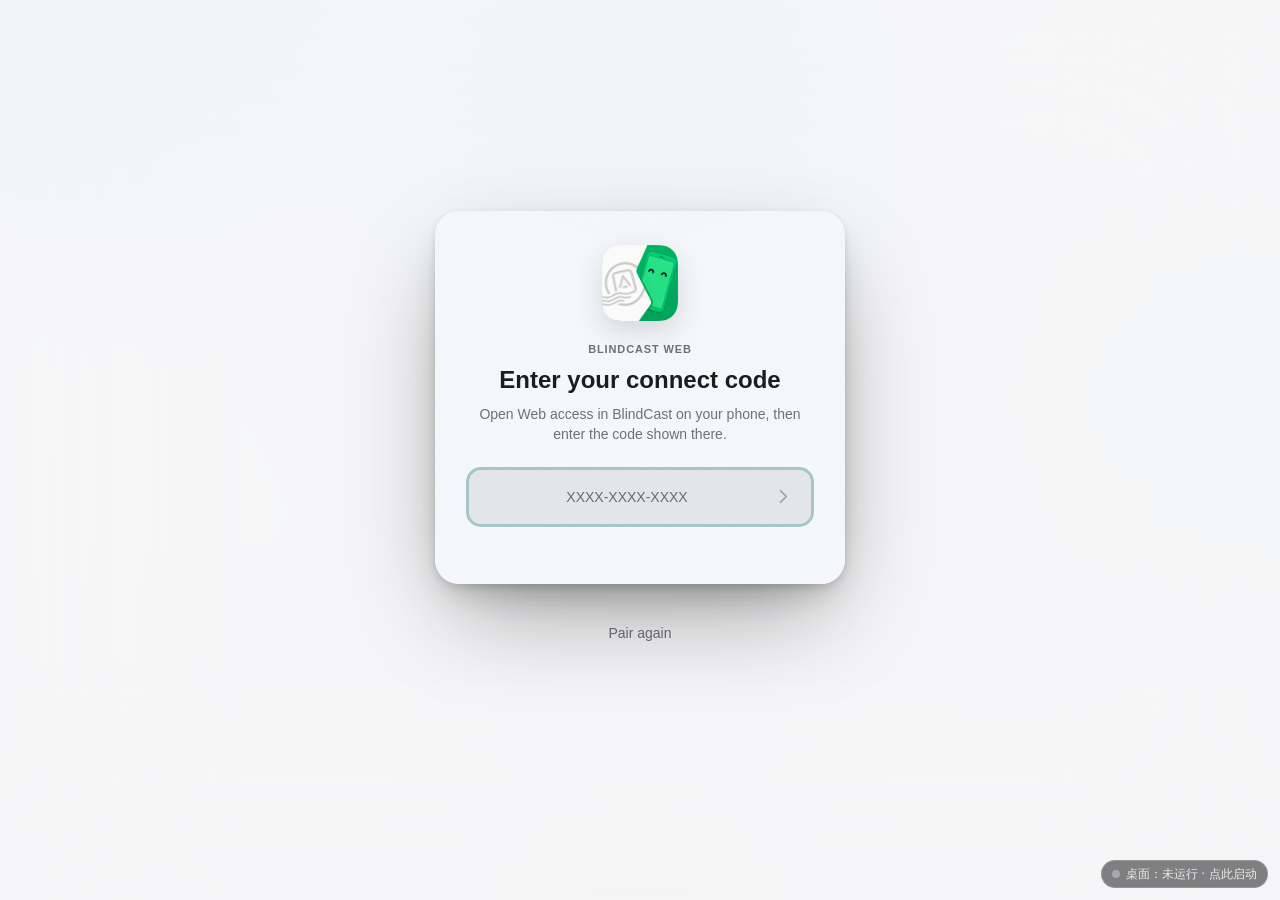
==== commit b11fc5ea: "feat(console): 面板去掉上游推广并统一改用本产品名 面板是从上游 bundle 改的，关于页里整块挂着上游自己的三款产品（Max 版 / IceBox / FilterBox）与购买入口" ====
--- a/app/src/main/assets/web/index.html
+++ b/app/src/main/assets/web/index.html
@@ -7,9 +7,9 @@
     <meta name="robots" content="noindex">
     <meta name="referrer" content="strict-origin-when-cross-origin">
     <meta name="color-scheme" content="light dark">
-    <meta name="description" content="Open and control Android apps from a desktop browser with AndroMeld Web.">
-    <meta name="application-name" content="AndroMeld Web">
-    <meta name="apple-mobile-web-app-title" content="AndroMeld">
+    <meta name="description" content="Open and control Android apps from a desktop browser with BlindCast Web.">
+    <meta name="application-name" content="BlindCast Web">
+    <meta name="apple-mobile-web-app-title" content="BlindCast">
     <meta name="mobile-web-app-capable" content="yes">
     <meta name="apple-mobile-web-app-capable" content="yes">
     <meta name="apple-mobile-web-app-status-bar-style" content="default">
@@ -18,22 +18,10 @@
     <meta name="theme-color" media="(prefers-color-scheme: dark)" content="#111113">
     <meta property="og:type" content="website">
     <meta property="og:locale" content="en_US">
-    <meta property="og:site_name" content="AndroMeld">
-    <meta property="og:title" content="AndroMeld Web — Android apps on your desktop">
-    <meta property="og:description" content="Open and control Android apps from a desktop browser with AndroMeld Web.">
-    <meta property="og:url" content="https://app.andromeld.catchingnow.com/">
-    <meta property="og:image" content="https://app.andromeld.catchingnow.com/130/img/social/web-app-en.jpg?v=20260731-2">
-    <meta property="og:image:type" content="image/jpeg">
-    <meta property="og:image:width" content="1200">
-    <meta property="og:image:height" content="630">
-    <meta property="og:image:alt" content="Use Android apps in your browser — AndroMeld Web">
-    <meta name="twitter:card" content="summary_large_image">
-    <meta name="twitter:title" content="AndroMeld Web — Android apps on your desktop">
-    <meta name="twitter:description" content="Open and control Android apps from a desktop browser with AndroMeld Web.">
-    <meta name="twitter:image" content="https://app.andromeld.catchingnow.com/130/img/social/web-app-en.jpg?v=20260731-2">
-    <meta name="twitter:image:alt" content="Use Android apps in your browser — AndroMeld Web">
-    <title>AndroMeld Web — Android apps on your desktop</title>
-    <link rel="canonical" href="https://app.andromeld.catchingnow.com/">
+    <meta property="og:site_name" content="BlindCast">
+    <meta property="og:title" content="BlindCast Web — Android apps on your desktop">
+    <meta property="og:description" content="Open and control Android apps from a desktop browser with BlindCast Web.">
+    <title>BlindCast Web — Android apps on your desktop</title>
     <!-- 指向**域根**的 manifest（id/start_url/scope 均为 `/`），不是同目录那份。
          安装身份必须与版本目录解耦：`/<版本号>/` 会随版本淘汰被下线，若把它当 start_url，
          已安装应用迟早启动即 404，而 PWA 没有自愈路径。同目录的 manifest.webmanifest 保留，
@@ -440,7 +428,7 @@
                 <button class="tb-brand" id="brandButton" type="button"
                         data-i18n-aria-label="panel.taskbar.about" data-i18n-title="panel.taskbar.about">
                     <img src="icon-192.png" alt="" aria-hidden="true">
-                    <span>AndroMeld</span>
+                    <span>BlindCast</span>
                 </button>
             </div>
             <div class="tb-dock">
@@ -567,13 +555,13 @@
             </div>
         </section>
 
-        <!-- AndroMeld 面板：外观设置、产品介绍与快捷键。再点品牌钮、点面板外或 Esc 关闭。 -->
+        <!-- BlindCast 面板：外观设置、产品介绍与快捷键。再点品牌钮、点面板外或 Esc 关闭。 -->
         <div class="about-pop" id="aboutPop" hidden role="dialog" aria-labelledby="aboutTitle">
             <div class="about-scroll">
                 <header class="about-identity">
                     <img class="about-icon" src="icon-192.png" alt="" aria-hidden="true">
                     <span class="about-identity-copy">
-                        <strong id="aboutTitle">AndroMeld</strong>
+                        <strong id="aboutTitle">BlindCast</strong>
                         <span class="about-version" id="aboutVersion"></span>
                     </span>
                 </header>
@@ -619,7 +607,6 @@
                     <div><dt><kbd><span data-mod>⌘</span>1–9</kbd><kbd>Tab</kbd></dt><dd data-i18n="panel.shortcut.switch_window">Switch window</dd></div>
                     <div><dt><kbd><span data-mod>⌘</span>W</kbd></dt><dd data-i18n="panel.shortcut.close_window">Close window</dd></div>
                 </dl>
-                <span class="about-more" data-i18n="panel.about.more_apps">More apps</span>
                 <nav class="about-products">
                     <!-- 安装入口：默认 hidden，只有浏览器抛出 beforeinstallprompt（确实可安装、
                          且当前不在已安装窗口里）时由 js/install.js 经 shell.js 显示。 -->
@@ -631,25 +618,6 @@
                             <span class="product-spinner m3-ring" data-indeterminate aria-hidden="true"></span>
                         </span>
                     </button>
-                    <!-- 商店入口一律走中转页 /mac/（拉起口径见 js/app-store.js 头注释），且必须
-                         另开标签页：面板自己导航走会掐断在跑的设备会话。 -->
-                    <a class="product-card" id="macDownload" href="/mac/?from=panel_about" target="_blank" rel="noopener noreferrer">
-                        <img class="product-icon" src="icon-192.png" alt="" aria-hidden="true">
-                        <span class="product-copy"><strong data-i18n="panel.about.mac">Native Mac app</strong><small data-i18n="panel.about.mac_desc">Trackpad gestures, Bluetooth hotspot, Finder integration, and more
-Sharper video, smoother control</small></span>
-                        <span class="product-cta" data-i18n="panel.about.mac_cta">Buy to support</span>
-                        <svg class="product-arrow" viewBox="0 0 24 24" fill="none" stroke="currentColor" stroke-width="2" stroke-linecap="round" stroke-linejoin="round" aria-hidden="true"><path d="m9 18 6-6-6-6"/></svg>
-                    </a>
-                    <a class="product-card" href="https://play.google.com/store/apps/details?id=com.catchingnow.icebox" target="_blank" rel="noopener noreferrer">
-                        <img class="product-icon" src="img/icebox.webp" alt="" aria-hidden="true" loading="lazy" decoding="async">
-                        <span class="product-copy"><strong data-i18n="panel.about.icebox">IceBox</strong><small data-i18n="panel.about.icebox_desc">Freeze selected apps</small></span>
-                        <svg class="product-arrow" viewBox="0 0 24 24" fill="none" stroke="currentColor" stroke-width="2" stroke-linecap="round" stroke-linejoin="round" aria-hidden="true"><path d="m9 18 6-6-6-6"/></svg>
-                    </a>
-                    <a class="product-card" href="https://play.google.com/store/apps/details?id=com.catchingnow.np" target="_blank" rel="noopener noreferrer">
-                        <img class="product-icon" src="img/filterbox.webp" alt="" aria-hidden="true" loading="lazy" decoding="async">
-                        <span class="product-copy"><strong data-i18n="panel.about.filterbox">FilterBox</strong><small data-i18n="panel.about.filterbox_desc">Organize notification history and rules</small></span>
-                        <svg class="product-arrow" viewBox="0 0 24 24" fill="none" stroke="currentColor" stroke-width="2" stroke-linecap="round" stroke-linejoin="round" aria-hidden="true"><path d="m9 18 6-6-6-6"/></svg>
-                    </a>
                 </nav>
             </div>
         </div>
@@ -800,7 +768,7 @@
     <dialog class="workspace-mode-dialog" id="workspaceModeDialog" aria-labelledby="workspaceModeTitle" aria-describedby="workspaceModeHint">
         <div class="workspace-mode-content">
             <header class="workspace-mode-header">
-                <div class="workspace-mode-brand"><img src="icon-192.png" alt="">AndroMeld</div>
+                <div class="workspace-mode-brand"><img src="icon-192.png" alt="">BlindCast</div>
                 <h1 id="workspaceModeTitle" data-i18n="panel.workspace.title" tabindex="-1" autofocus>Choose your workspace</h1>
                 <p id="workspaceModeHint"></p>
             </header>
@@ -879,8 +847,8 @@
 
     <div id="toast" role="status" aria-live="polite"></div>
 
-    <script src="h264-player.js?v=20261009-fusion-2"></script>
-    <script src="js/local-adapter.js?v=20261009-fusion-2"></script>
-    <script type="module" src="js/shell.js?v=20261009-fusion-2"></script>
+    <script src="h264-player.js?v=20261009-fusion-3"></script>
+    <script src="js/local-adapter.js?v=20261009-fusion-3"></script>
+    <script type="module" src="js/shell.js?v=20261009-fusion-3"></script>
 </body>
 </html>
--- a/app/src/main/assets/web/css/panel.css
+++ b/app/src/main/assets/web/css/panel.css
@@ -1 +1 @@
-.landing-page{--ink: var(--text);--ink-2: var(--text-secondary);min-height:100%;display:flex;flex-direction:column}.landing-nav{position:fixed;inset:0 0 auto;z-index:100;height:var(--control-large);background:var(--glass-surface);border-bottom:1px solid var(--separator);-webkit-backdrop-filter:var(--glass-blur);backdrop-filter:var(--glass-blur);transition:height var(--dur-medium) var(--ease-standard),background-color var(--dur-medium) var(--ease-standard),color var(--dur-medium) var(--ease-standard)}.landing-nav-inner{width:100%;max-width:1072px;height:100%;margin:0 auto;padding:0 24px;display:flex;align-items:center;justify-content:space-between;gap:24px}.landing-brand{display:inline-flex;align-items:center;gap:9px;flex:none;color:var(--text);font-size:var(--type-title-medium-size);font-weight:var(--type-weight-semibold);line-height:var(--type-title-medium-line);text-decoration:none}.landing-brand img{width:26px;height:26px;border-radius:7px}.landing-nav-actions{min-width:0;display:flex;align-items:center;justify-content:flex-end;gap:14px}.lang-wrap{position:relative;display:flex;align-items:center}#langSwitch{appearance:none;-webkit-appearance:none;background:transparent;border:none;color:var(--ink-2);font-size:var(--type-label-medium-size);font-weight:var(--type-weight-medium);line-height:var(--type-label-medium-line);cursor:pointer;outline:none;padding:4px 17px 4px 4px;font-family:inherit;field-sizing:content}.lang-wrap svg{position:absolute;right:3px;width:11px;height:11px;pointer-events:none;opacity:.5}#langSwitch:hover{color:var(--ink)}.landing-support-banner{display:none;align-items:center;justify-content:center;gap:5px;width:100%;height:44px;padding:0 18px;color:#fff;background:transparent;border:0;cursor:pointer;font-size:var(--type-label-large-size);font-weight:var(--type-weight-semibold);line-height:var(--type-label-large-line)}.landing-support-banner svg{width:13px;height:13px;fill:none;stroke:currentColor;stroke-width:1.7;stroke-linecap:round;stroke-linejoin:round}.landing-support-banner:hover{background:color-mix(in srgb,#fff calc(var(--state-hover-opacity) * 100%),transparent)}.landing-support-banner:active{background:color-mix(in srgb,#fff calc(var(--state-pressed-opacity) * 100%),transparent)}.landing-page.is-unsupported .landing-nav{height:calc(var(--control-large) + 44px);color:#fff;background:#c9342f;border-bottom-color:transparent;-webkit-backdrop-filter:none;backdrop-filter:none}.landing-page.is-unsupported .landing-nav-inner{height:calc(var(--control-large) + 44px);display:grid;grid-template-columns:minmax(0,1fr) auto;grid-template-rows:var(--control-large) 44px;gap:0 24px}.landing-page.is-unsupported .landing-brand,.landing-page.is-unsupported .lang-wrap,.landing-page.is-unsupported #langSwitch{color:#fff}.landing-page.is-unsupported .lang-wrap svg{opacity:.75}.landing-page.is-unsupported .landing-support-banner:not([hidden]){display:flex;grid-column:1 / -1}.landing-brand:focus-visible,#langSwitch:focus-visible,.landing-support-banner:focus-visible{outline:none;border-radius:var(--shape-extra-small);box-shadow:0 0 0 var(--focus-ring-width) var(--focus-ring)}.landing-page.is-unsupported .landing-brand:focus-visible,.landing-page.is-unsupported #langSwitch:focus-visible,.landing-page.is-unsupported .landing-support-banner:focus-visible{box-shadow:0 0 0 var(--focus-ring-width) color-mix(in srgb,#fff 45%,transparent)}.landing{position:relative;width:100%;flex:1 0 auto;max-width:1020px;margin:0 auto;padding:clamp(136px,calc(16.5vh - 16px),174px) clamp(18px,4vw,34px) 92px;display:flex;flex-direction:column;gap:clamp(44px,6vh,68px);transition:padding-top var(--dur-medium) var(--ease-standard)}.landing-page.is-unsupported .landing{padding-top:calc(clamp(136px,calc(16.5vh - 16px),174px) + 44px)}.landing-head{display:flex;flex-direction:column;align-items:center;text-align:center}.pairing-avatar.landing-mark{width:64px;height:64px;border-radius:var(--shape-large);margin-bottom:16px}.landing-head .pairing-eyebrow{margin-bottom:10px}@property --title-rainbow-color{syntax: "<color>"; inherits: true; initial-value: #61BB46;}.landing-title{--title-rainbow-x: 50%;--title-rainbow-y: 50%;--title-rainbow-color: #61BB46;--title-rainbow-intensity: .5;position:relative;margin:0 0 12px;font-size:var(--type-headline-large-size);font-weight:var(--type-weight-bold);line-height:var(--type-headline-large-line);text-wrap:balance}.rainbow-title[data-rainbow-text]:after{content:attr(data-rainbow-text);position:absolute;inset:0;pointer-events:none;opacity:0;color:transparent;background:radial-gradient(circle 56px at var(--title-rainbow-x) var(--title-rainbow-y),color-mix(in srgb,var(--title-rainbow-color) calc(var(--title-rainbow-intensity) * 100%),transparent) 0%,color-mix(in srgb,var(--title-rainbow-color) calc(var(--title-rainbow-intensity) * 100%),transparent) 54%,transparent 100%);-webkit-background-clip:text;background-clip:text;text-wrap:inherit;transition:opacity .4s ease-out,--title-rainbow-color .3s ease-in-out}.rainbow-title.is-rainbow-hovered:after{opacity:1;transition:opacity .15s ease-in,--title-rainbow-color .3s ease-in-out}@media (prefers-color-scheme: dark){.rainbow-title{--title-rainbow-intensity: .25}}.landing-tagline{margin:0;max-width:560px;color:var(--text-secondary);font-size:var(--type-body-large-size);line-height:var(--type-body-large-line)}.landing-activation{width:100%}.landing-methods{width:100%;display:grid;grid-template-columns:minmax(0,1.18fr) minmax(0,1fr);gap:clamp(14px,2vw,22px);align-items:stretch}.landing-col{min-width:0}.landing-col-side{display:grid;grid-template-rows:auto auto;gap:clamp(14px,2vw,22px)}.landing-col-title{margin:0 0 10px;font-size:var(--type-title-small-size);font-weight:var(--type-weight-semibold);line-height:var(--type-title-small-line)}.landing-col-phone,.landing-side-card{padding:22px 22px 24px;background:var(--glass-surface);border-radius:var(--shape-extra-large);box-shadow:var(--elev-2);-webkit-backdrop-filter:var(--glass-blur);backdrop-filter:var(--glass-blur)}.landing-steps{margin:0;padding:0;list-style:none;counter-reset:landing-step;display:grid;gap:20px}.landing-step{counter-increment:landing-step;position:relative;padding-left:34px}.landing-step:before{content:counter(landing-step);position:absolute;left:0;top:0;width:var(--icon-large);height:var(--icon-large);display:grid;place-items:center;font-family:var(--font-sans);font-size:var(--type-label-medium-size);font-weight:var(--type-weight-semibold);line-height:var(--type-label-medium-line);color:var(--accent);background:var(--md-primary-container);border-radius:var(--shape-full)}.landing-step-title{margin:2px 0 4px;font-size:var(--type-title-small-size);font-weight:var(--type-weight-semibold);line-height:var(--type-title-small-line)}.landing-step-body{margin:0;color:var(--text-secondary);font-size:var(--type-body-medium-size);line-height:var(--type-body-medium-line)}.landing-step-actions{margin:12px 0 0;display:flex;flex-wrap:wrap;gap:8px}.landing-store-actions{align-items:flex-end;gap:14px}.pairing-card.landing-code-card{width:100%;margin-top:12px;padding:0;align-items:stretch;text-align:left;background:none;border:0;border-radius:0;box-shadow:none;-webkit-backdrop-filter:none;backdrop-filter:none;animation:none}.landing-code-card .code-field{height:var(--control-touch)}.landing-code-card .inline-error,.landing-code-card .inline-status{margin:8px 2px 0}.landing-side-body{margin:0 0 16px;color:var(--text-secondary);font-size:var(--type-body-medium-size);line-height:var(--type-body-medium-line)}.landing-side-note{margin:10px 0 0;color:var(--text-tertiary);font-size:var(--type-body-small-size);line-height:var(--type-body-small-line)}.landing-unsupported-note{color:var(--md-error)}.landing-code-card .landing-unsupported-note{margin:8px 2px 0}.landing-unsupported-note[hidden]{display:none}.landing-primary-btn{width:180px;max-width:100%;height:54px;display:inline-flex;align-items:center;gap:11px;padding:9px 10px 9px 12px;cursor:pointer;text-align:left;color:var(--md-on-primary);background:var(--accent);border:0;border-radius:var(--shape-medium);box-shadow:var(--elev-2);transition:box-shadow var(--dur-medium) var(--ease-standard)}.landing-primary-btn:hover{background:color-mix(in srgb,var(--md-on-primary) calc(var(--state-hover-opacity) * 100%),var(--accent));box-shadow:var(--elev-3)}.landing-primary-btn:active{background:color-mix(in srgb,var(--md-on-primary) calc(var(--state-pressed-opacity) * 100%),var(--accent));transform:translateY(0);box-shadow:var(--elev-2)}.landing-primary-btn:focus-visible{outline:none;box-shadow:0 0 0 var(--focus-ring-width) var(--focus-ring),var(--elev-2)}.landing-primary-btn[aria-disabled=true]{color:var(--text-tertiary);background:var(--separator);box-shadow:none;cursor:default}.landing-primary-btn[aria-disabled=true]:hover,.landing-primary-btn[aria-disabled=true]:active{box-shadow:none}.landing-primary-btn[aria-disabled=true]:focus-visible{box-shadow:0 0 0 var(--focus-ring-width) var(--focus-ring)}.landing-primary-icon{width:var(--icon-large);height:var(--icon-large);fill:currentColor;flex:none}.landing-primary-copy{min-width:0}.landing-primary-btn small{display:block;font-size:var(--type-label-small-size);font-weight:var(--type-weight-medium);line-height:var(--type-label-small-line);opacity:.78;letter-spacing:.01em}.landing-primary-btn b{display:block;font-size:var(--type-title-small-size);font-weight:var(--type-weight-semibold);line-height:var(--type-title-small-line);white-space:nowrap}.store-badge{display:inline-flex;align-items:center;width:180px;height:54px;gap:11px;padding:9px 16px 9px 14px;text-align:left;text-decoration:none;box-sizing:border-box;color:var(--md-inverse-on-surface);background:var(--md-inverse-surface);border:0;border-radius:var(--shape-medium);box-shadow:var(--elev-2);transition:box-shadow var(--dur-medium) var(--ease-standard)}.store-badge:hover{background:color-mix(in srgb,var(--md-inverse-on-surface) calc(var(--state-hover-opacity) * 100%),var(--md-inverse-surface));box-shadow:var(--elev-3)}.store-badge:active{background:color-mix(in srgb,var(--md-inverse-on-surface) calc(var(--state-pressed-opacity) * 100%),var(--md-inverse-surface));transform:translateY(0);box-shadow:var(--elev-2)}.store-badge:focus-visible{outline:none;box-shadow:0 0 0 var(--focus-ring-width) var(--focus-ring),var(--elev-2)}.store-badge-play-mark{width:var(--icon-large);height:auto;flex:none}.store-badge-copy{min-width:0}.store-badge small{display:block;font-size:var(--type-label-small-size);font-weight:var(--type-weight-medium);line-height:var(--type-label-small-line);opacity:.72;letter-spacing:.01em;white-space:nowrap}.store-badge b{display:block;font-size:var(--type-title-small-size);font-weight:var(--type-weight-semibold);line-height:var(--type-title-small-line);white-space:nowrap}.landing-apk-download{position:relative;display:inline-flex;align-items:center}.landing-apk-link{appearance:none;padding:0;color:#06c;background:transparent;border:0;cursor:pointer;font-family:inherit;font-size:var(--type-label-large-size);font-weight:var(--type-weight-medium);line-height:var(--type-label-large-line);text-decoration-line:underline;text-decoration-thickness:1px;text-underline-offset:3px;transition:color var(--dur-short) var(--ease-standard)}.landing-apk-link:hover{color:#004f9e}.landing-apk-link:focus-visible{outline:none;border-radius:var(--shape-extra-small);box-shadow:0 0 0 var(--focus-ring-width) var(--focus-ring)}.landing-apk-popover{position:absolute;z-index:30;top:calc(100% + 12px);left:50%;width:196px;padding:12px 12px 0;overflow:hidden;color:var(--text);background:var(--glass-pop-surface);border:0;border-radius:var(--shape-large);box-shadow:var(--elev-3);-webkit-backdrop-filter:var(--glass-blur);backdrop-filter:var(--glass-blur);transform:translate(-50%)}.landing-apk-popover[hidden]{display:none}.landing-apk-qr{display:block;width:172px;height:172px;margin:0 auto}.landing-apk-direct{display:block;margin:10px -12px 0;padding:12px 16px 13px;color:#06c;border-top:1px solid var(--separator);font-size:var(--type-label-large-size);font-weight:var(--type-weight-semibold);line-height:var(--type-label-large-line);text-align:center;text-decoration:none}.landing-apk-direct:hover{color:#004f9e}.landing-apk-direct:focus-visible{outline:none;box-shadow:inset 0 0 0 var(--focus-ring-width) var(--focus-ring)}@media (prefers-color-scheme: dark){:root:not([data-theme=light]) :is(.landing-apk-link,.landing-apk-direct){color:#409cff}:root:not([data-theme=light]) :is(.landing-apk-link,.landing-apk-direct):hover{color:#70b7ff}}:root[data-theme=dark] :is(.landing-apk-link,.landing-apk-direct){color:#409cff}:root[data-theme=dark] :is(.landing-apk-link,.landing-apk-direct):hover{color:#70b7ff}.appstore-btn{padding-right:14px}.appstore-btn>svg{width:var(--icon-large);height:var(--icon-large);fill:currentColor;flex:none}.landing-page .continuous-corner{corner-shape:squircle}@supports not (corner-shape: squircle){.landing-page .continuous-corner{border-radius:0;-webkit-clip-path:var(--continuous-corner-clip);clip-path:var(--continuous-corner-clip)}.landing-page .continuous-corner:focus-visible{outline:0;box-shadow:inset 0 0 0 var(--focus-ring-width) var(--focus-ring)}}.landing-footer{flex:none;border-top:1px solid var(--separator);padding:34px clamp(18px,4vw,34px);background:var(--surface)}.landing-footer-inner{width:min(100%,1020px);margin:0 auto;display:flex;align-items:center;justify-content:space-between;gap:16px;flex-wrap:wrap}.landing-footer-inner p{margin:0;color:var(--text-tertiary);font-size:var(--type-body-small-size);line-height:var(--type-body-small-line)}.landing-footer-legal{display:grid;gap:7px}.landing-footer-links{display:flex;gap:24px;flex-wrap:wrap}.landing-footer-links a{color:var(--text-secondary);font-size:var(--type-label-large-size);line-height:var(--type-label-large-line);text-decoration:none}.landing-footer-links a:hover{color:var(--text)}.landing-support-dialog{width:min(548px,calc(100vw - 32px));max-height:calc(100vh - 32px);margin:auto;padding:0;color:var(--text);background:transparent;border:0;border-radius:var(--shape-extra-large);overflow:visible}.landing-support-dialog::backdrop{background:#0f0f1261;-webkit-backdrop-filter:blur(12px);backdrop-filter:blur(12px)}.landing-support-card{padding:34px 38px 38px;color:var(--text);background:var(--glass-pop-surface);border:0;border-radius:var(--shape-extra-large);box-shadow:var(--elev-4);-webkit-backdrop-filter:var(--glass-blur);backdrop-filter:var(--glass-blur)}.landing-support-head{display:flex;align-items:flex-start;justify-content:space-between;gap:20px}.landing-support-head h2{margin:0;max-width:390px;font-size:var(--type-headline-small-size);font-weight:var(--type-weight-bold);line-height:var(--type-headline-small-line)}.landing-support-head p{max-width:420px;margin:13px 0 0;color:var(--text-secondary);font-size:var(--type-body-large-size);line-height:var(--type-body-large-line)}.landing-support-close{flex:none;width:var(--control-compact);height:var(--control-compact);display:grid;place-items:center;margin:-5px -7px 0 0;color:var(--text-secondary);background:transparent;border:0;border-radius:var(--shape-full);cursor:pointer}.landing-support-close:hover{color:var(--text);background:var(--fill-hover)}.landing-support-close:active{background:var(--fill-active)}.landing-support-close:focus-visible{outline:none;box-shadow:0 0 0 var(--focus-ring-width) var(--focus-ring)}.landing-support-close svg{width:var(--icon-small);height:var(--icon-small);fill:none;stroke:currentColor;stroke-width:1.7;stroke-linecap:round}.landing-support-list{display:grid;gap:26px;margin:32px 0 0}.landing-support-list section[hidden]{display:none}.landing-support-list strong{display:block;color:var(--text);font-size:var(--type-title-small-size);font-weight:var(--type-weight-semibold);line-height:var(--type-title-small-line)}.landing-support-list small{display:block;max-width:420px;margin-top:7px;color:var(--text-secondary);font-size:var(--type-body-medium-size);line-height:var(--type-body-medium-line)}@media (max-width: 820px){.landing-methods{grid-template-columns:minmax(0,1fr)}.landing{padding-top:128px;gap:36px}.landing-page.is-unsupported .landing{padding-top:172px}}@media (min-width: 821px) and (max-height: 820px){.landing{padding-top:116px;gap:32px}.landing-page.is-unsupported .landing{padding-top:160px}}@media (max-width: 560px){.landing-support-card{padding:28px 24px 30px}}:root[data-display-mode=standalone] body:not(.is-unsupported) .landing-nav,:root[data-display-mode=minimal-ui] body:not(.is-unsupported) .landing-nav,:root[data-display-mode=window-controls-overlay] body:not(.is-unsupported) .landing-nav-inner{display:none}:root[data-display-mode=window-controls-overlay] body:not(.is-unsupported) .landing-nav{top:env(titlebar-area-y,0px);right:auto;left:env(titlebar-area-x,0px);width:env(titlebar-area-width,100%);height:max(var(--control-touch),env(titlebar-area-height,var(--control-touch)));background:transparent;border-bottom:0;-webkit-backdrop-filter:none;backdrop-filter:none;-webkit-app-region:drag;app-region:drag}:root[data-display-mode=standalone] body:not(.is-unsupported) .landing,:root[data-display-mode=minimal-ui] body:not(.is-unsupported) .landing,:root[data-display-mode=window-controls-overlay] body:not(.is-unsupported) .landing{padding-top:clamp(64px,9vh,96px)}.mac-relay{justify-content:center;align-items:center;padding:var(--shape-large)}.mac-relay-card{display:grid;justify-items:center;gap:var(--shape-medium);max-width:340px;text-align:center}.mac-relay-icon{width:72px;height:72px;object-fit:cover}.mac-relay-title{margin:0;font-size:var(--type-title-large-size);font-weight:var(--type-weight-semibold);line-height:var(--type-title-large-line)}.mac-relay-hint{margin:0;color:var(--ink-2)}.mac-relay-web{color:var(--accent);font-size:var(--type-label-large-size);line-height:var(--type-label-large-line)}.usbflow-root{position:static}.usbflow-dialog{position:fixed;inset:0;width:100%;max-width:none;height:100%;max-height:none;margin:0;padding:clamp(20px,6vh,64px) 20px;display:grid;place-items:center;overflow:auto;color:var(--text);background:none;border:0;font-family:var(--font-sans)}.usbflow-dialog:not([open]){display:none}.usbflow-dialog::backdrop{background:#11111394;-webkit-backdrop-filter:blur(14px) saturate(1.1);backdrop-filter:blur(14px) saturate(1.1)}.usbflow-panel{width:min(100%,520px);padding:28px 28px 24px;background:var(--glass-pop-surface);border:0;border-radius:var(--shape-extra-large);box-shadow:var(--elev-4);-webkit-backdrop-filter:var(--glass-blur);backdrop-filter:var(--glass-blur);animation:usbflow-appear var(--dur-medium) var(--ease-decel) both}@keyframes usbflow-appear{0%{opacity:0;transform:translateY(10px) scale(.99)}}.usbflow-counter{margin:0 0 10px;font-family:var(--font-mono);font-size:var(--type-label-small-size);font-weight:var(--type-weight-medium);line-height:var(--type-label-small-line);letter-spacing:.12em;text-transform:uppercase;color:var(--text-tertiary)}.usbflow-title{margin:0 0 8px;font-size:var(--type-title-large-size);font-weight:var(--type-weight-semibold);line-height:var(--type-title-large-line)}.usbflow-body{margin:0;color:var(--text-secondary);font-size:var(--type-body-medium-size);line-height:var(--type-body-medium-line)}.usbflow-check{margin:16px 0 0;padding:0;list-style:none;display:grid;gap:9px}.usbflow-check li{position:relative;padding-left:24px;font-size:var(--type-body-medium-size);line-height:var(--type-body-medium-line);color:var(--text)}.usbflow-check li:before{content:"✓";position:absolute;left:0;top:-1px;font-size:var(--type-label-medium-size);font-weight:var(--type-weight-bold);line-height:var(--type-label-medium-line);color:var(--android)}.usbflow-progress{margin-top:18px;display:flex;align-items:center;gap:12px}.usbflow-progress-track{flex:1;height:6px;background:var(--surface-control);border-radius:var(--shape-full);overflow:hidden}.usbflow-progress-track span{display:block;width:0;height:100%;background:var(--accent);border-radius:inherit;transition:width var(--dur-short) var(--ease-standard)}.usbflow-progress-value{color:var(--text-secondary);flex:none;font-family:var(--font-mono);font-size:var(--type-label-medium-size);font-weight:var(--type-weight-medium);line-height:var(--type-label-medium-line)}.usbflow-status{margin:16px 0 0;min-height:1.5em;font-size:var(--type-body-medium-size);line-height:var(--type-body-medium-line);color:var(--text)}.usbflow-dialog[data-usbflow-state=error] .usbflow-status{color:var(--danger)}.usbflow-output{margin:12px 0 0;max-height:30vh;padding:12px 14px;overflow:auto;color:var(--text-secondary);background:var(--surface-control);border-radius:var(--shape-medium);-webkit-backdrop-filter:var(--glass-blur);backdrop-filter:var(--glass-blur);font-family:var(--font-mono);font-size:var(--type-body-small-size);font-weight:var(--type-weight-regular);line-height:var(--type-body-small-line);white-space:pre-wrap;word-break:break-word}.usbflow-code{margin-top:8px}.usbflow-code .pairing-card{margin-top:0}.usbflow-code .code-field input{width:100%;min-width:0;padding:0;font-family:var(--font-mono);font-size:var(--type-title-medium-size);font-weight:var(--type-weight-semibold);line-height:var(--type-title-medium-line);letter-spacing:.13em;text-align:center;text-transform:uppercase;color:var(--md-on-surface);background:transparent;border:0;outline:none}.usbflow-code .code-field input::placeholder{color:var(--text-tertiary);font-family:var(--font-sans);font-size:var(--type-body-medium-size);font-weight:var(--type-weight-regular);line-height:var(--type-body-medium-line);letter-spacing:0;text-transform:none}.usbflow-code .code-field input:disabled{opacity:.74}.usbflow-note{margin:14px 0 0;color:var(--text-tertiary);font-size:var(--type-body-small-size);line-height:var(--type-body-small-line)}.usbflow-dialog[data-usbflow-step="5"] .usbflow-note{margin-top:2px}.usbflow-actions{margin-top:22px;display:flex;flex-wrap:wrap;gap:8px;align-items:center}.usbflow-primary,.usbflow-retry,.usbflow-cancel{min-height:var(--control-standard);padding:0 18px;cursor:pointer;font-family:inherit;font-size:var(--type-label-large-size);font-weight:var(--type-weight-medium);line-height:var(--type-label-large-line);border:0;border-radius:var(--shape-medium);transition:background var(--dur-short) var(--ease-standard),box-shadow var(--dur-medium) var(--ease-standard)}.usbflow-primary{flex:1;min-width:180px;color:var(--md-on-primary);background:var(--accent);border:0}.usbflow-primary:hover{background:color-mix(in srgb,var(--md-on-primary) calc(var(--state-hover-opacity) * 100%),var(--accent));box-shadow:var(--elev-2)}.usbflow-primary:active{background:color-mix(in srgb,var(--md-on-primary) calc(var(--state-pressed-opacity) * 100%),var(--accent))}.usbflow-retry{flex:1;min-width:140px;color:var(--text);background:var(--surface-control);border:0}.usbflow-retry:hover{background:var(--surface-control-hover)}.usbflow-retry:active{background:var(--surface-control-active)}.usbflow-cancel{color:var(--text-secondary);background:none;border:0}.usbflow-cancel:hover{background:var(--surface-control-hover)}.usbflow-cancel:active{background:var(--surface-control-active)}.usbflow-primary:focus-visible,.usbflow-retry:focus-visible,.usbflow-cancel:focus-visible{outline:none;box-shadow:0 0 0 var(--focus-ring-width) var(--focus-ring)}.fm-root{position:absolute;inset:var(--win-bar-height) 0 0;display:grid;grid-template-rows:auto minmax(0,1fr) auto;min-height:0;color:var(--text);-webkit-user-select:none;user-select:none}.fm-main{min-height:0;display:grid;grid-template-columns:auto minmax(0,1fr);container-type:inline-size}.fm-content{min-width:0;min-height:0;display:grid;grid-template-rows:auto minmax(0,1fr);container-type:inline-size}.fm-toolbar{display:flex;align-items:center;gap:4px;min-width:0;padding:4px 10px 8px}.fm-icon-btn,.fm-view-switch button{flex:none;display:grid;place-items:center;width:28px;height:26px;padding:0;color:var(--text-secondary);background:transparent;border:0;border-radius:var(--shape-extra-small);cursor:pointer;transition:background var(--dur-short) var(--ease-standard),color var(--dur-short) var(--ease-standard)}.fm-icon-btn svg,.fm-view-switch svg{width:var(--icon-small);height:var(--icon-small)}.fm-icon-btn:hover:not(:disabled),.fm-view-switch button:hover{color:var(--text);background:var(--surface-control)}.fm-icon-btn:active:not(:disabled),.fm-view-switch button:active{background:var(--surface-control-active)}.fm-icon-btn:disabled{opacity:.38;cursor:default}.fm-icon-btn:focus-visible,.fm-view-switch button:focus-visible{outline:none;box-shadow:0 0 0 var(--focus-ring-width) var(--focus-ring)}.fm-crumbs{flex:1 1 auto;margin-left:6px;min-width:60px;height:30px;display:flex;align-items:center;gap:1px;padding:0 6px;background:var(--fill);border-radius:var(--shape-full);overflow-x:auto;scrollbar-width:none}.fm-crumbs::-webkit-scrollbar{display:none}.fm-crumb{flex:0 0 auto;max-width:15ch;overflow:hidden;text-overflow:ellipsis;white-space:nowrap;padding:3px 8px;color:var(--text-secondary);font-family:inherit;font-size:var(--type-label-medium-size);font-weight:var(--type-weight-medium);line-height:var(--type-label-medium-line);background:transparent;border:0;border-radius:var(--shape-full);cursor:pointer;transition:background var(--dur-short) var(--ease-standard),color var(--dur-short) var(--ease-standard)}.fm-crumb:hover{color:var(--text);background:var(--surface-control-hover)}.fm-crumb:active{background:var(--surface-control-active)}.fm-crumb:focus-visible{outline:none;box-shadow:0 0 0 var(--focus-ring-width) var(--focus-ring)}.fm-crumb[aria-current=true]{color:var(--text);font-weight:var(--type-weight-semibold)}.fm-crumb+.fm-crumb:before{content:"›";margin-right:8px;color:var(--text-tertiary);font-weight:var(--type-weight-medium)}.fm-search{flex:0 1 auto;width:clamp(120px,30%,200px);height:30px;margin-left:6px;display:grid;grid-template-columns:minmax(0,1fr) 16px;align-items:center;gap:6px;padding:0 9px 0 11px;color:var(--text-tertiary);background:var(--fill);border-radius:var(--shape-full);cursor:text;transition:box-shadow var(--dur-short) var(--ease-standard)}.fm-search:focus-within{box-shadow:0 0 0 var(--focus-ring-width) var(--focus-ring)}.fm-search svg{width:15px;height:15px}.fm-search input{min-width:0;width:100%;padding:0;color:var(--text);font-family:inherit;font-size:var(--type-body-small-size);font-weight:var(--type-weight-regular);line-height:var(--type-body-small-line);background:transparent;border:0;outline:none}.fm-search input::placeholder{color:var(--text-tertiary);opacity:1}.fm-search input::-webkit-search-cancel-button{-webkit-appearance:none;appearance:none}.fm-view-switch{flex:0 0 auto;margin-left:6px;display:flex;align-items:center;gap:2px;padding:2px;background:var(--fill);border-radius:var(--shape-full)}.fm-view-switch button{width:26px;height:22px;border-radius:var(--shape-full)}.fm-view-switch button[aria-pressed=true]{color:var(--text);background:var(--surface-control-active)}.fm-side{width:148px;min-height:0;display:flex;flex-direction:column;gap:1px;padding:4px 6px 8px 8px;overflow-y:auto;scrollbar-width:none}.fm-side::-webkit-scrollbar{display:none}.fm-side:empty{display:none}.fm-side-item{position:relative;min-height:var(--control-compact);display:grid;grid-template-columns:18px minmax(0,1fr);align-items:center;gap:9px;padding:0 8px 0 10px;color:var(--text);text-align:left;font-family:inherit;font-size:var(--type-label-medium-size);font-weight:var(--type-weight-medium);line-height:var(--type-label-medium-line);background:transparent;border:0;border-radius:var(--shape-small);cursor:pointer;transition:background var(--dur-short) var(--ease-standard)}.fm-side-item>span{overflow:hidden;text-overflow:ellipsis;white-space:nowrap}.fm-side-item svg{width:18px;height:18px;fill:currentColor;color:var(--accent)}.fm-side-item[data-place=root] svg{color:var(--text-secondary)}.fm-side-item:hover{background:var(--surface-control)}.fm-side-item:active{background:var(--surface-control-active)}.fm-side-item:focus-visible{outline:none;box-shadow:0 0 0 var(--focus-ring-width) var(--focus-ring)}.fm-side-item[aria-current=true]{background:var(--surface-control)}.fm-side-item[aria-current=true]:before{content:"";position:absolute;left:0;top:8px;bottom:8px;width:3px;border-radius:2px;background:var(--accent)}.fm-side-item[data-place=root]+.fm-side-item{margin-top:9px}.fm-side-item[data-place=root]+.fm-side-item:after{content:"";position:absolute;left:8px;right:6px;top:-5px;height:1px;background:var(--separator)}.fm-head{display:grid;grid-template-columns:18px 34px minmax(0,1fr) 150px 84px;align-items:center;gap:12px;padding:2px 20px 6px 10px;color:var(--text-tertiary);font-size:var(--type-label-small-size);font-weight:var(--type-weight-semibold);line-height:var(--type-label-small-line)}.fm-head>span:nth-child(1){grid-column:3}.fm-head>span:nth-child(3){text-align:right}.fm-head:has(+.fm-body[data-view=grid]){display:none}.fm-body{position:relative;min-height:0;overflow-y:auto;overflow-x:hidden;padding:2px 10px 14px 4px;scrollbar-color:var(--separator-strong) transparent;overscroll-behavior:contain;outline:none}.fm-body[data-view=grid]{padding-top:8px}.fm-body:focus-visible{outline:none;box-shadow:inset 0 0 0 var(--focus-ring-width) var(--focus-ring)}.fm-list{display:grid;gap:4px}.fm-body[data-view=grid] .fm-list{grid-template-columns:repeat(auto-fill,minmax(96px,1fr))}.fm-body[data-view=list] .fm-list{grid-template-columns:1fr;gap:1px}.fm-item{position:relative;min-width:0;color:var(--text);text-align:left;background:transparent;border:0;cursor:pointer;transition:background var(--dur-short) var(--ease-standard),box-shadow var(--dur-short) var(--ease-standard),transform var(--dur-short) var(--ease-standard),opacity var(--dur-short) var(--ease-standard)}.fm-item:hover{background:var(--surface-control-hover)}.fm-item:active{transform:scale(.985)}.fm-item:focus-visible{outline:none;box-shadow:0 0 0 var(--focus-ring-width) var(--focus-ring)}.fm-item.is-entering{animation:result-in var(--dur-medium) var(--ease-decel) both;animation-delay:calc(var(--stagger-i, 0) * 20ms)}.fm-body[data-view=grid] .fm-item{display:grid;justify-items:center;align-content:start;gap:4px;padding:8px 4px 7px;border-radius:var(--shape-medium)}.fm-body[data-view=grid] .fm-name{display:-webkit-box;-webkit-line-clamp:2;line-clamp:2;-webkit-box-orient:vertical;overflow:hidden;overflow-wrap:anywhere;text-align:center;font-size:var(--type-label-small-size);font-weight:var(--type-weight-medium);line-height:var(--type-label-small-line);max-height:calc(var(--type-label-small-line) * 2)}.fm-body[data-view=grid] .fm-size{color:var(--text-secondary);font-size:var(--type-label-small-size);line-height:var(--type-label-small-line)}.fm-body[data-view=grid] .fm-time{display:none}.fm-body[data-view=list] .fm-item{display:grid;grid-template-columns:18px 34px minmax(0,1fr) 150px 84px;align-items:center;gap:12px;min-height:36px;padding:3px 10px;border-radius:var(--shape-small)}.fm-body[data-view=list] .fm-name{overflow:hidden;text-overflow:ellipsis;white-space:nowrap;font-size:var(--type-body-small-size);font-weight:var(--type-weight-medium);line-height:var(--type-body-small-line)}.fm-body[data-view=list] .fm-size,.fm-body[data-view=list] .fm-time{min-width:0;overflow:hidden;text-overflow:ellipsis;font-size:var(--type-label-small-size);line-height:var(--type-label-small-line);color:var(--text-secondary);white-space:nowrap;font-variant-numeric:tabular-nums}.fm-body[data-view=list] .fm-size{text-align:right}@container (max-width: 460px){.fm-side{width:var(--control-touch);padding:4px 4px 8px}.fm-side-item{grid-template-columns:18px;justify-content:center;padding:0}.fm-side-item>span{display:none}.fm-side-item[data-place=root]+.fm-side-item:after{left:6px;right:6px}}@container (max-width: 520px){.fm-head{grid-template-columns:18px 34px minmax(0,1fr) 84px}.fm-head>span:nth-child(2),.fm-body[data-view=list] .fm-time{display:none}.fm-body[data-view=list] .fm-item{grid-template-columns:18px 34px minmax(0,1fr) 84px}}.fm-glyph{display:block;width:var(--icon-extra-large);height:var(--icon-extra-large);flex:none}.fm-body[data-view=list] .fm-glyph{width:var(--icon-large);height:var(--icon-large);justify-self:center}.fm-item[aria-selected=true]{background:var(--state-selected)}.fm-item[aria-selected=true]:hover{background:color-mix(in srgb,var(--accent) calc(var(--state-hover-opacity) * 100%),var(--state-selected))}.fm-check{position:absolute;top:5px;left:5px;z-index:1;display:grid;place-items:center;width:var(--icon-small);height:var(--icon-small);border-radius:var(--shape-full);background:var(--glass-card);box-shadow:var(--elev-1);-webkit-backdrop-filter:var(--glass-blur);backdrop-filter:var(--glass-blur);opacity:0;pointer-events:none;transition:opacity var(--dur-short) var(--ease-standard),background var(--dur-short) var(--ease-standard),box-shadow var(--dur-short) var(--ease-standard),transform var(--dur-short) var(--ease-standard)}.fm-check:after{content:"";width:9px;height:5px;margin-top:-2px;border-left:2px solid var(--md-on-primary);border-bottom:2px solid var(--md-on-primary);border-radius:1px;transform:rotate(-45deg);opacity:0;transition:opacity var(--dur-short) var(--ease-standard)}.fm-item:hover .fm-check,.fm-item:focus-visible .fm-check,.fm-item[aria-selected=true] .fm-check,.fm-list[data-selecting=true] .fm-check{opacity:1;pointer-events:auto}.fm-check:hover{transform:scale(1.1)}.fm-item[aria-selected=true] .fm-check{background:var(--accent);box-shadow:var(--elev-1)}.fm-item[aria-selected=true] .fm-check:after{opacity:1}@media (pointer: coarse){.fm-check{opacity:1;pointer-events:auto}}@media (any-pointer: coarse){.fm-item{-webkit-touch-callout:none;-webkit-user-select:none;user-select:none}}.fm-body[data-view=list] .fm-check{position:static;justify-self:center;width:var(--icon-small);height:var(--icon-small)}.fm-body[data-view=list] .fm-check:after{width:8px;height:4px}.fm-root[data-dragging=true] .fm-item[aria-selected=true]{opacity:.5;transform:scale(.96)}.fm-drag-image{position:fixed;top:-1000px;left:-1000px;z-index:-1;opacity:1;transform:none;background:var(--surface-raised);box-shadow:var(--elev-2)}.fm-drag-count{position:absolute;top:-6px;right:-6px;min-width:18px;height:18px;padding:0 5px;box-sizing:border-box;display:grid;place-items:center;color:var(--on-accent);background:var(--accent);border-radius:var(--shape-pill);font-size:var(--type-label-small-size);font-weight:var(--type-weight-bold);line-height:1}.fm-item[data-drop=true]{background:color-mix(in srgb,var(--accent) 10%,transparent)}.fm-root[data-drop-active=body] .fm-body:after{content:"";position:absolute;inset:6px;pointer-events:none;border:2px solid color-mix(in srgb,var(--accent) 78%,transparent);border-radius:var(--shape-extra-large);background:color-mix(in srgb,var(--accent) 8%,transparent);box-shadow:inset 0 0 0 6px color-mix(in srgb,var(--accent) 5%,transparent);animation:drop-target-in var(--dur-medium) var(--ease-decel) both}.fm-item[data-drop=invalid]{cursor:not-allowed;background:color-mix(in srgb,var(--danger) 10%,transparent)}.fm-menu{position:absolute;z-index:6;min-width:184px;max-width:min(260px,calc(100% - 16px));padding:5px;color:var(--text);background:var(--glass-pop-surface);border:1px solid var(--glass-stroke);border-radius:var(--radius-flyout);box-shadow:var(--elev-3);-webkit-backdrop-filter:var(--glass-blur);backdrop-filter:var(--glass-blur);transform-origin:var(--menu-x, 0) var(--menu-y, 0);animation:panel-expand-corner var(--dur-medium) var(--ease-point) both}.fm-menu-item{display:block;width:100%;min-height:34px;padding:4px 8px;color:inherit;text-align:left;font-family:inherit;font-size:var(--type-label-large-size);font-weight:var(--type-weight-medium);line-height:var(--type-label-large-line);background:transparent;border:0;border-radius:var(--radius-control);cursor:pointer;transition:background var(--dur-short) var(--ease-standard)}.fm-menu-item:hover:not(:disabled),.fm-menu-item:focus-visible{background:var(--surface-control)}.fm-menu-item:active:not(:disabled){background:var(--surface-control-active)}.fm-menu-item:focus-visible{outline:none;box-shadow:inset 0 0 0 var(--focus-ring-width) var(--focus-ring)}.fm-menu-item[data-danger=true]{color:var(--danger)}.fm-menu-item[data-danger=true]:hover:not(:disabled),.fm-menu-item[data-danger=true]:focus-visible{background:color-mix(in srgb,var(--danger) 12%,transparent)}.fm-menu-item:disabled{opacity:.4;cursor:default}.fm-menu-sep{height:1px;margin:5px 8px;background:var(--separator)}.fm-state{position:absolute;inset:0;display:grid;align-content:center;justify-items:center;gap:10px;padding:28px;text-align:center;pointer-events:none}.fm-state>strong{font-size:var(--type-title-small-size);font-weight:var(--type-weight-semibold);line-height:var(--type-title-small-line)}.fm-state>span{max-width:34ch;color:var(--text-secondary);font-size:var(--type-body-small-size);line-height:var(--type-body-small-line)}.fm-state[data-kind=error]{pointer-events:auto}.fm-state[data-kind=error]>strong{color:var(--danger)}.fm-state[data-kind=error]:before{content:"!";display:grid;place-items:center;width:var(--control-compact);height:var(--control-compact);color:var(--md-on-error-container);background:color-mix(in srgb,var(--md-error-container) 90%,transparent);border-radius:var(--shape-full);font-family:var(--font-mono);font-size:var(--type-title-medium-size);font-weight:var(--type-weight-bold);line-height:var(--type-title-medium-line)}.fm-state[data-kind=loading]{pointer-events:none}.fm-state .m3-ring{--ring-size: 30px;--ring-color: var(--window-spinner-head);--ring-track: var(--window-spinner-track)}.fm-primary,.fm-secondary{min-width:88px;min-height:34px;padding:0 14px;font-family:inherit;font-size:var(--type-label-large-size);font-weight:var(--type-weight-semibold);line-height:var(--type-label-large-line);border:0;border-radius:var(--shape-medium);cursor:pointer;transition:background var(--dur-short) var(--ease-standard),transform var(--dur-short) var(--ease-standard)}.fm-primary{color:var(--md-on-primary);background:var(--accent)}.fm-primary:hover{background:color-mix(in srgb,var(--md-on-primary) calc(var(--state-hover-opacity) * 100%),var(--accent))}.fm-primary:active{background:color-mix(in srgb,var(--md-on-primary) calc(var(--state-pressed-opacity) * 100%),var(--accent));transform:scale(.98)}.fm-primary[data-danger=true]{color:var(--md-on-error);background:var(--danger)}.fm-primary[data-danger=true]:hover{background:color-mix(in srgb,var(--md-on-error) calc(var(--state-hover-opacity) * 100%),var(--danger))}.fm-primary[data-danger=true]:active{background:color-mix(in srgb,var(--md-on-error) calc(var(--state-pressed-opacity) * 100%),var(--danger))}.fm-secondary{color:var(--text);background:var(--surface-control)}.fm-secondary:hover{background:var(--surface-control-hover)}.fm-secondary:active{background:var(--surface-control-active);transform:scale(.98)}.fm-primary:focus-visible,.fm-secondary:focus-visible{outline:none;box-shadow:0 0 0 var(--focus-ring-width) var(--focus-ring)}.fm-dialog{position:absolute;z-index:7;top:50%;left:50%;translate:-50% -50%;width:min(320px,calc(100% - 32px));display:grid;gap:12px;padding:16px;color:var(--text);background:var(--glass-pop-surface);border:0;border-radius:var(--shape-extra-large);box-shadow:var(--elev-4);-webkit-backdrop-filter:var(--glass-blur);backdrop-filter:var(--glass-blur);animation:panel-expand-corner var(--dur-long) var(--ease-decel) both}.fm-dialog-title{font-size:var(--type-title-medium-size);font-weight:var(--type-weight-semibold);line-height:var(--type-title-medium-line);overflow-wrap:anywhere}.fm-dialog-body{color:var(--text-secondary);font-size:var(--type-body-medium-size);line-height:var(--type-body-medium-line)}.fm-dialog-field{display:grid;gap:6px;color:var(--text-secondary);font-size:var(--type-label-medium-size);line-height:var(--type-label-medium-line)}.fm-dialog-field input{min-height:36px;padding:0 11px;color:var(--text);font-family:inherit;font-size:var(--type-body-medium-size);font-weight:var(--type-weight-regular);line-height:var(--type-body-medium-line);background:var(--fill);border:0;border-radius:var(--shape-small);transition:box-shadow var(--dur-short) var(--ease-standard)}.fm-dialog-field input:focus-visible,.fm-dialog-field input:focus{outline:none;box-shadow:0 0 0 var(--focus-ring-width) var(--focus-ring)}.fm-dialog-rows{display:grid;grid-template-columns:auto minmax(0,1fr);gap:6px 14px;font-size:var(--type-body-small-size);line-height:var(--type-body-small-line)}.fm-dialog-rows dt{color:var(--text-tertiary)}.fm-dialog-rows dd{margin:0;overflow-wrap:anywhere}.fm-dialog-actions{display:flex;justify-content:flex-end;gap:8px}.fm-status{min-height:30px;display:flex;align-items:center;gap:8px;padding:3px 12px 6px}.fm-status-text{min-width:0;color:var(--text-tertiary);font-size:var(--type-label-small-size);line-height:var(--type-label-small-line)}.fm-progress{--ring-size: 18px;margin-left:auto}.fm-progress[hidden]{display:none}.files-toggle{display:grid;place-items:center;width:34px;height:34px;flex:none;padding:0;color:var(--text-secondary);background:var(--fill);border:0;border-radius:var(--shape-full);cursor:pointer;transition:background var(--dur-short) var(--ease-standard),color var(--dur-short) var(--ease-standard)}.files-toggle svg{width:var(--icon-small);height:var(--icon-small)}.files-toggle:hover{color:var(--text);background:var(--surface-control-hover)}.files-toggle:active{background:var(--surface-control-active);transform:scale(.96)}.files-toggle:focus-visible{outline:none;box-shadow:0 0 0 var(--focus-ring-width) var(--focus-ring)}.files-toggle[hidden]{display:none}@media (pointer: coarse){.fm-icon-btn,.fm-view-switch button,.files-toggle{width:44px;height:44px}.fm-crumbs,.fm-search{height:44px}.fm-side-item,.fm-body[data-view=list] .fm-item{min-height:44px}.fm-menu-item{min-height:44px;display:flex;align-items:center}.fm-primary,.fm-secondary,.fm-dialog-field input{min-height:44px}}.nc-root{--cc-error-container: color-mix(in srgb, var(--danger) 20%, #fff);--cc-on-error-container: color-mix(in srgb, var(--danger) 42%, #000);--nc-wave-squiggly: url("data:image/svg+xml,%3Csvg xmlns='http://www.w3.org/2000/svg' width='24' height='16'%3E%3Cpath d='M0 8 Q3 2 6 8 T12 8 T18 8 T24 8' fill='none' stroke='%23000' stroke-width='3' stroke-linecap='round'/%3E%3C/svg%3E");--nc-wave-flat: url("data:image/svg+xml,%3Csvg xmlns='http://www.w3.org/2000/svg' width='24' height='16'%3E%3Cpath d='M0 8 H24' fill='none' stroke='%23000' stroke-width='3' stroke-linecap='round'/%3E%3C/svg%3E")}.nc-scroll{min-height:0;overflow:auto;overscroll-behavior:contain;padding:0}.nc-panel{display:grid;gap:8px;align-content:start;padding:12px 14px 14px}.nc-status,.nc-truncated{margin:0;padding:18px 10px;color:var(--text-tertiary);text-align:center;font-size:var(--type-body-small-size);line-height:var(--type-body-small-line)}.nc-truncated{color:var(--text-secondary);font-weight:var(--type-weight-medium)}.nc-groups{display:grid;gap:10px}.nc-group{display:grid;grid-template-rows:auto 1fr;row-gap:0;align-content:start;transition:grid-template-rows var(--dur-long) var(--ease-decel)}.nc-group[data-expanded=false]{grid-template-rows:auto 0fr;transition-duration:var(--dur-medium);transition-timing-function:var(--ease-standard)}.nc-group-head{width:100%;min-height:var(--control-compact);display:grid;grid-template-columns:minmax(0,auto) auto minmax(0,1fr);align-items:center;gap:8px;padding:4px 8px 4px 12px;color:var(--text-secondary);text-align:left;border:0;border-radius:var(--shape-full);background:transparent;cursor:pointer;transition:background var(--dur-short) var(--ease-standard),color var(--dur-short) var(--ease-standard)}.nc-group-head:hover{color:var(--text);background:var(--surface-control)}.nc-group-head:active{background:var(--surface-control-active)}.nc-group-head:focus-visible{outline:none;box-shadow:0 0 0 var(--focus-ring-width) var(--focus-ring)}.nc-group-title{min-width:0;overflow:hidden;text-overflow:ellipsis;white-space:nowrap;font-size:var(--type-label-medium-size);font-weight:var(--type-weight-semibold);line-height:var(--type-label-medium-line)}.nc-group-count{min-width:20px;height:18px;padding:0 6px;display:grid;place-items:center;font-size:var(--type-label-small-size);font-weight:var(--type-weight-semibold);line-height:var(--type-label-small-line);font-variant-numeric:tabular-nums;color:var(--text-secondary);background:var(--surface-control);border:0;border-radius:var(--shape-full)}.nc-glyph{display:grid;place-items:center}.nc-glyph svg{display:block}.nc-group-caret{justify-self:end;width:22px;height:22px;display:grid;place-items:center;border-radius:var(--shape-full);transition:transform var(--dur-medium) var(--ease-standard),background var(--dur-short) var(--ease-standard)}.nc-group-head:hover .nc-group-caret{background:var(--surface-control-active)}.nc-group-caret svg{width:var(--icon-small);height:var(--icon-small)}.nc-group-head[aria-expanded=false] .nc-group-caret{transform:rotate(-90deg)}.nc-list{display:grid;gap:2px;min-height:0;overflow-x:visible;overflow-y:clip}.nc-card{position:relative;display:grid;gap:6px;padding:12px 14px;background:var(--glass-card);border:0;border-radius:var(--shape-extra-small);-webkit-backdrop-filter:var(--glass-blur);backdrop-filter:var(--glass-blur);transform:translate(var(--nc-swipe-x, 0));transition:transform var(--dur-medium) var(--ease-decel);touch-action:pan-y}.nc-list>.nc-card:first-child{margin-top:5px;border-top-left-radius:var(--shape-large);border-top-right-radius:var(--shape-large)}.nc-list>.nc-card:last-child{border-bottom-left-radius:var(--shape-large);border-bottom-right-radius:var(--shape-large)}.nc-card:before{content:"";position:absolute;inset:0;z-index:0;border-radius:inherit;background:color-mix(in srgb,var(--danger) 13%,transparent);opacity:0;pointer-events:none;transition:opacity var(--dur-short) var(--ease-standard)}.nc-card>*{position:relative;z-index:1}.nc-card[data-swipe=active]{transition:none}.nc-card[data-swipe=active]:before{opacity:1}.nc-card[data-colorized=true]:not([data-style=media]){background:color-mix(in srgb,var(--nc-accent, var(--accent)) 14%,var(--glass-card))}.nc-card-body{display:grid;grid-template-columns:minmax(0,1fr) auto;grid-template-areas:"head  thumb" "title thumb" "body  thumb" "extra extra";align-items:start;gap:2px 10px;padding:0 30px 0 0;text-align:left;color:var(--text);border:0;background:transparent;cursor:pointer}.nc-card[data-expandable=true] .nc-card-body{padding-right:60px}.nc-card-body:focus-visible{outline:none;border-radius:var(--shape-small);box-shadow:0 0 0 var(--focus-ring-width) var(--focus-ring)}.nc-head{grid-area:head;min-width:0;display:flex;align-items:center;gap:6px}.nc-card-icon{flex:none;width:var(--icon-small);height:var(--icon-small);display:grid;place-items:center;overflow:hidden;color:var(--nc-accent, var(--accent));border-radius:var(--shape-full);font-size:var(--type-label-small-size);font-weight:var(--type-weight-semibold);line-height:1}.nc-card-icon[data-state=empty]{background:color-mix(in srgb,var(--nc-accent, var(--accent)) 16%,transparent)}.nc-card-icon img{width:100%;height:100%;object-fit:contain}.nc-img[data-state=mask]{background:currentColor;-webkit-mask-image:var(--nc-mask);mask-image:var(--nc-mask);-webkit-mask-size:contain;mask-size:contain;-webkit-mask-repeat:no-repeat;mask-repeat:no-repeat;-webkit-mask-position:center;mask-position:center}.nc-card-app{min-width:0;display:flex;align-items:center;gap:6px;font-size:var(--type-label-small-size);font-weight:var(--type-weight-medium);line-height:var(--type-label-small-line);color:var(--text-secondary);overflow:hidden;text-overflow:ellipsis;white-space:nowrap}.nc-card-sub,.nc-card-time{flex:none;font-size:var(--type-label-small-size);line-height:var(--type-label-small-line);color:var(--text-tertiary);white-space:nowrap}.nc-card-sub{flex:0 1 auto;min-width:0;overflow:hidden;text-overflow:ellipsis}.nc-card-time{margin-left:auto;font-variant-numeric:tabular-nums}.nc-card-sub:not(:empty):before,.nc-card-time:not(:empty):before{content:"·";margin-right:5px}.nc-card-title{grid-area:title;min-width:0;font-size:var(--type-title-small-size);font-weight:var(--type-weight-semibold);line-height:var(--type-title-small-line);overflow:hidden;text-overflow:ellipsis;white-space:nowrap}.nc-card-text{grid-area:body;font-size:var(--type-body-small-size);line-height:var(--type-body-small-line);color:var(--text-secondary);white-space:pre-line;overflow:hidden;display:-webkit-box;-webkit-box-orient:vertical;-webkit-line-clamp:3}.nc-card[data-expanded=true] .nc-card-text{-webkit-line-clamp:none;display:block}.nc-card-thumb{grid-area:thumb;align-self:start;width:40px;height:40px;overflow:hidden;border-radius:var(--shape-small)}.nc-card-thumb[data-state=empty]{display:none}.nc-card-thumb img{width:100%;height:100%;object-fit:cover}.nc-card[data-style=media] .nc-card-thumb{width:56px;height:56px}.nc-extra{grid-area:extra;display:grid;gap:6px;margin-top:4px;min-width:0}.nc-extra[hidden]{display:none}.nc-big-text,.nc-line,.nc-message-text{font-size:var(--type-body-small-size);line-height:var(--type-body-small-line);color:var(--text-secondary);white-space:pre-wrap;overflow-wrap:anywhere}.nc-big-picture{display:block;width:100%;max-height:220px;overflow:hidden;border-radius:var(--shape-small)}.nc-big-picture img{width:100%;max-height:220px;object-fit:cover;display:block}.nc-lines,.nc-messages{display:grid;gap:4px}.nc-message{display:grid;grid-template-columns:20px minmax(0,1fr);align-items:start;gap:2px 8px}.nc-message-avatar{grid-row:span 2;width:20px;height:20px;overflow:hidden;display:grid;place-items:center;border-radius:var(--shape-full);color:var(--nc-accent, var(--accent));background:color-mix(in srgb,var(--nc-accent, var(--accent)) 16%,transparent);font-size:var(--type-label-small-size);font-weight:var(--type-weight-semibold);line-height:1}.nc-message-avatar img{width:100%;height:100%;object-fit:cover}.nc-message-sender{font-size:var(--type-label-small-size);font-weight:var(--type-weight-semibold);line-height:var(--type-label-small-line);color:var(--text);overflow:hidden;text-overflow:ellipsis;white-space:nowrap}.nc-message[data-self=true] .nc-message-sender{color:var(--nc-accent, var(--accent))}.nc-call{font-size:var(--type-label-small-size);line-height:var(--type-label-small-line);color:var(--nc-accent, var(--accent));font-weight:var(--type-weight-medium)}.nc-call[hidden]{display:none}.nc-progress{position:relative;display:block;height:4px;margin:2px 0;overflow:hidden;background:color-mix(in srgb,var(--nc-accent, var(--accent)) 22%,transparent);border-radius:var(--shape-full)}.nc-progress:after{content:"";position:absolute;inset:0;transform-origin:left center;transform:scaleX(var(--nc-progress, 0));background:var(--nc-accent, var(--accent));border-radius:inherit;transition:transform var(--dur-long) var(--ease-standard)}.nc-progress[data-indeterminate=true]:after{width:38%;inset-inline-end:auto;transform:none;animation:nc-progress-slide 1.4s var(--ease-standard) infinite}@keyframes nc-progress-slide{0%{translate:-100% 0}to{translate:300% 0}}.nc-chevron{position:absolute;z-index:2;top:9px;right:39px;width:26px;height:26px;display:grid;place-items:center;color:var(--text-secondary);background:transparent;border:0;border-radius:var(--shape-full);cursor:pointer;transition:background var(--dur-short) var(--ease-standard),transform var(--dur-medium) var(--ease-standard)}.nc-chevron[hidden]{display:none}.nc-chevron svg{width:var(--icon-small);height:var(--icon-small)}.nc-chevron:hover{background:var(--fill-active)}.nc-chevron:focus-visible{outline:none;box-shadow:0 0 0 var(--focus-ring-width) var(--focus-ring)}.nc-chevron[aria-expanded=true]{transform:rotate(180deg)}.nc-badge{flex:none;font-size:var(--type-label-small-size);font-weight:var(--type-weight-semibold);line-height:var(--type-label-small-line);text-transform:none;color:var(--text-tertiary)}.nc-badge-ongoing{height:15px;padding:0 6px;display:inline-grid;place-items:center;line-height:1;color:var(--md-on-tertiary-container);background:var(--md-tertiary-container);border-radius:var(--shape-full)}.nc-card-dismiss{position:absolute;z-index:2;top:9px;right:9px;width:26px;height:26px;display:grid;place-items:center;color:var(--text-secondary);background:var(--fill-active);border:0;border-radius:var(--shape-full);cursor:pointer;opacity:0;transform:scale(.86);transition:opacity var(--dur-short) var(--ease-standard),transform var(--dur-medium) var(--ease-decel),background var(--dur-short) var(--ease-standard),color var(--dur-short) var(--ease-standard)}.nc-card:hover .nc-card-dismiss,.nc-card-dismiss:focus-visible{opacity:1;transform:none}.nc-card-dismiss:hover{color:var(--md-on-error);background:var(--danger);box-shadow:none}.nc-card-dismiss:active{background:color-mix(in srgb,var(--md-on-error) calc(var(--state-pressed-opacity) * 100%),var(--danger))}.nc-card-dismiss:focus-visible{outline:none;box-shadow:0 0 0 var(--focus-ring-width) var(--focus-ring)}.nc-card-dismiss svg{width:14px;height:14px}.nc-actions{display:flex;flex-wrap:wrap;gap:6px;padding-left:14px}.nc-action{min-height:28px;padding:0 10px;display:inline-flex;align-items:center;gap:6px;font-family:inherit;font-size:var(--type-label-large-size);font-weight:var(--type-weight-semibold);line-height:var(--type-label-large-line);color:var(--accent);border:0;border-radius:var(--shape-small);background:transparent;cursor:pointer;transition:background var(--dur-short) var(--ease-standard)}.nc-action-icon{flex:none;width:var(--icon-small);height:var(--icon-small)}.nc-action-icon[data-state=empty]{display:none}.nc-action:hover{background:var(--surface-control)}.nc-action:active{background:var(--surface-control-active)}.nc-action:focus-visible{outline:none;box-shadow:0 0 0 var(--focus-ring-width) var(--focus-ring)}.nc-reply{display:grid;grid-template-columns:minmax(0,1fr) auto;gap:6px;padding-left:24px;touch-action:auto}.nc-reply-input{min-width:0;min-height:var(--control-compact);padding:0 10px;font-family:inherit;font-size:var(--type-body-medium-size);font-weight:var(--type-weight-regular);line-height:var(--type-body-medium-line);color:var(--text);background:var(--fill);border:0;border-radius:var(--shape-small);transition:box-shadow var(--dur-short) var(--ease-standard)}.nc-reply-input:focus{outline:none;box-shadow:0 0 0 var(--focus-ring-width) var(--focus-ring)}.nc-reply-send{min-height:var(--control-compact);padding:0 12px;font-family:inherit;font-size:var(--type-label-large-size);font-weight:var(--type-weight-semibold);line-height:var(--type-label-large-line);color:var(--md-on-primary);border:0;border-radius:var(--shape-small);background:var(--accent);cursor:pointer;transition:background var(--dur-short) var(--ease-standard)}.nc-reply-send:hover{background:color-mix(in srgb,var(--md-on-primary) calc(var(--state-hover-opacity) * 100%),var(--accent))}.nc-reply-send:active{background:color-mix(in srgb,var(--md-on-primary) calc(var(--state-pressed-opacity) * 100%),var(--accent))}.nc-reply-send:focus-visible{outline:none;box-shadow:0 0 0 var(--focus-ring-width) var(--focus-ring)}.nc-card{--nc-media-bg: var(--nc-media-bg-light);--nc-media-text: var(--nc-media-text-light);--nc-media-text2: var(--nc-media-text2-light);--nc-media-accent: var(--nc-media-accent-light)}@media (prefers-color-scheme: dark){:root:not([data-theme=light]) .nc-card{--nc-media-bg: var(--nc-media-bg-dark);--nc-media-text: var(--nc-media-text-dark);--nc-media-text2: var(--nc-media-text2-dark);--nc-media-accent: var(--nc-media-accent-dark)}}:root[data-theme=dark] .nc-card{--nc-media-bg: var(--nc-media-bg-dark);--nc-media-text: var(--nc-media-text-dark);--nc-media-text2: var(--nc-media-text2-dark);--nc-media-accent: var(--nc-media-accent-dark)}.nc-card[data-style=media]{background:var(--nc-media-bg, var(--glass-card));color:var(--nc-media-text, var(--text))}.nc-card[data-style=media] .nc-card-title{color:var(--nc-media-text, var(--text))}.nc-card[data-style=media] .nc-card-app,.nc-card[data-style=media] .nc-card-sub,.nc-card[data-style=media] .nc-card-time,.nc-card[data-style=media] .nc-card-text{color:var(--nc-media-text2, var(--text-secondary))}.nc-card[data-style=media] .nc-card-icon,.nc-card[data-style=media] .nc-chevron,.nc-card[data-style=media] .nc-card-dismiss{color:var(--nc-media-accent, var(--accent))}.nc-media{display:grid;gap:6px;margin-top:8px}.nc-media[hidden]{display:none}.nc-media-seek{position:relative;height:16px;--nc-wave: var(--nc-wave-squiggly)}.nc-media-seek[data-playing=false]{--nc-wave: var(--nc-wave-flat)}.nc-wave-played,.nc-wave-rest{position:absolute;top:0;bottom:0;-webkit-mask-image:var(--nc-wave);mask-image:var(--nc-wave);-webkit-mask-repeat:repeat-x;mask-repeat:repeat-x;-webkit-mask-size:24px 16px;mask-size:24px 16px;-webkit-mask-position:0 center;mask-position:0 center}.nc-wave-played{left:0;width:calc(var(--nc-media-pos, 0) * 100%);background:var(--nc-media-accent, var(--accent));animation:nc-wave-scroll 1.2s linear infinite}.nc-wave-rest{left:calc(var(--nc-media-pos, 0) * 100%);right:0;background:var(--nc-media-text2, var(--text-tertiary));opacity:.3;-webkit-mask-image:var(--nc-wave-flat);mask-image:var(--nc-wave-flat)}.nc-media-seek[data-playing=false] .nc-wave-played{animation:none}@keyframes nc-wave-scroll{to{-webkit-mask-position:-24px center;mask-position:-24px center}}.nc-media-thumb{position:absolute;top:50%;left:calc(var(--nc-media-pos, 0) * 100%);width:10px;height:10px;margin:-5px 0 0 -5px;border-radius:var(--shape-full);background:var(--nc-media-accent, var(--accent))}.nc-media-times{display:flex;justify-content:space-between;font-size:var(--type-label-small-size);line-height:var(--type-label-small-line);font-variant-numeric:tabular-nums;color:var(--nc-media-text2, var(--text-tertiary))}.nc-media-buttons{display:flex;align-items:center;justify-content:center;gap:10px}.nc-media-button{width:36px;height:36px;padding:0;display:grid;place-items:center;font-family:inherit;font-size:var(--type-label-large-size);font-weight:var(--type-weight-semibold);line-height:var(--type-label-large-line);color:var(--nc-media-accent, var(--accent));background:transparent;border:0;border-radius:var(--shape-full);cursor:pointer;transition:background var(--dur-short) var(--ease-standard)}.nc-media-button:hover{background:color-mix(in srgb,var(--nc-media-accent, var(--accent)) 16%,transparent)}.nc-media-button:focus-visible{outline:none;box-shadow:0 0 0 var(--focus-ring-width) var(--focus-ring)}.nc-media-button[data-primary=true]{width:44px;height:44px;color:var(--nc-media-bg, var(--md-on-primary));background:var(--nc-media-accent, var(--accent))}.nc-media-button[data-primary=true]:hover{background:color-mix(in srgb,var(--nc-media-text, var(--text)) calc(var(--state-hover-opacity) * 100%),var(--nc-media-accent, var(--accent)))}.nc-media-button svg{width:var(--icon-medium);height:var(--icon-medium)}.nc-media-icon{width:var(--icon-medium);height:var(--icon-medium)}.nc-media-icon[data-state=empty]{display:none}.nc-media-button:has(.nc-media-label){width:auto;padding:0 12px}.nc-media-label{overflow:hidden;text-overflow:ellipsis;white-space:nowrap;max-width:88px}.nc-clear-all{justify-self:end;min-height:38px;padding:0 20px;margin:8px 0 2px;font-family:inherit;font-size:var(--type-label-large-size);font-weight:var(--type-weight-semibold);line-height:var(--type-label-large-line);color:var(--text);border:0;border-radius:var(--shape-full);background:var(--surface-control);cursor:pointer;transition:background var(--dur-short) var(--ease-standard)}.nc-clear-all:hover{background:var(--surface-control-hover)}.nc-clear-all:active{background:var(--surface-control-active)}.nc-clear-all:focus-visible{outline:none;box-shadow:0 0 0 var(--focus-ring-width) var(--focus-ring)}.nc-clear-all[data-confirm=true]{color:var(--cc-on-error-container);background:var(--cc-error-container)}.nc-clear-all[data-confirm=true]:hover{background:color-mix(in srgb,var(--cc-on-error-container) calc(var(--state-hover-opacity) * 100%),var(--cc-error-container))}.nc-clear-all[data-confirm=true]:active{background:color-mix(in srgb,var(--cc-on-error-container) calc(var(--state-pressed-opacity) * 100%),var(--cc-error-container))}.nc-notice{position:sticky;bottom:4px;margin:0 14px 4px;z-index:2;display:grid;gap:10px;padding:12px;color:var(--text);background:var(--glass-pop-surface);border:0;border-radius:var(--shape-large);box-shadow:var(--elev-2);-webkit-backdrop-filter:var(--glass-blur);backdrop-filter:var(--glass-blur);animation:panel-expand-corner var(--dur-medium) var(--ease-decel) both}.nc-notice[hidden]{display:none}.nc-notice-title{margin:0;font-size:var(--type-title-small-size);font-weight:var(--type-weight-semibold);line-height:var(--type-title-small-line)}.nc-notice-body{margin:0;color:var(--text-secondary);font-size:var(--type-body-small-size);line-height:var(--type-body-small-line)}.nc-notice-actions{display:flex;justify-content:flex-end;gap:8px;align-items:center}.nc-notice-close{min-height:30px;padding:0 11px;font-family:inherit;font-size:var(--type-label-large-size);font-weight:var(--type-weight-semibold);line-height:var(--type-label-large-line);color:var(--text);border:0;border-radius:var(--shape-small);background:var(--surface-control);cursor:pointer;transition:background var(--dur-short) var(--ease-standard)}.nc-notice-close:hover{background:var(--surface-control-hover)}.nc-notice-close:active{background:var(--surface-control-active)}.nc-notice-cta{min-height:30px;padding:0 12px;display:inline-grid;place-items:center;font-size:var(--type-label-large-size);font-weight:var(--type-weight-semibold);line-height:var(--type-label-large-line);color:var(--md-on-primary);text-decoration:none;border-radius:var(--shape-small);background:var(--accent);transition:background var(--dur-short) var(--ease-standard)}.nc-notice-cta:hover{background:color-mix(in srgb,var(--md-on-primary) calc(var(--state-hover-opacity) * 100%),var(--accent))}.nc-notice-cta:active{background:color-mix(in srgb,var(--md-on-primary) calc(var(--state-pressed-opacity) * 100%),var(--accent))}.nc-notice-close:focus-visible,.nc-notice-cta:focus-visible{outline:none;box-shadow:0 0 0 var(--focus-ring-width) var(--focus-ring)}@media (pointer: coarse){.nc-card-dismiss{opacity:1;transform:none;width:44px;height:44px;top:0;right:0;background:transparent}.nc-card-dismiss svg{width:var(--icon-small);height:var(--icon-small)}.nc-chevron{top:0;right:44px;width:44px;height:44px}.nc-card-body{padding-right:44px}.nc-card[data-expandable=true] .nc-card-body{padding-right:88px}.nc-media-button{width:44px;height:44px}.nc-media-button[data-primary=true]{width:52px;height:52px}.nc-action,.nc-group-head,.nc-clear-all,.nc-notice-close,.nc-notice-cta,.nc-reply-send,.nc-reply-input{min-height:44px}}@media (prefers-reduced-motion: reduce){.nc-card,.nc-group-caret,.nc-card-dismiss,.nc-action,.nc-group-head,.nc-chevron{transition:none}.nc-media-seek{--nc-wave: var(--nc-wave-flat)}.nc-wave-played{animation:none}.nc-progress:after{transition:none;animation:none}.nc-notice{animation:none}}.win[data-win-kind=phone]{container-type:size;--phone-aspect: .45;--phone-pad: 8px;--phone-gap: 8px}.win[data-win-kind=phone][data-orientation=P]{--phone-rail: 66px;--phone-avail-w: calc(100cqw - var(--phone-pad) * 2 - var(--phone-gap) - var(--phone-rail));--phone-avail-h: calc(100cqh - var(--win-bar-height) - var(--phone-pad) * 2)}.win[data-win-kind=phone][data-orientation=L]{--phone-rail: 56px;--phone-avail-w: calc(100cqw - var(--phone-pad) * 2);--phone-avail-h: calc(100cqh - var(--win-bar-height) - var(--phone-pad) * 2 - var(--phone-gap) - var(--phone-rail))}.win[data-win-kind=phone] .win-canvas{inset:calc(var(--win-bar-height) + var(--phone-pad)) var(--phone-pad) var(--phone-pad) var(--phone-pad);margin:auto;width:min(var(--phone-avail-w),calc(var(--phone-avail-h) * var(--phone-aspect)));height:min(var(--phone-avail-h),calc(var(--phone-avail-w) / var(--phone-aspect)));background:#000;border-radius:10px;box-shadow:0 8px 22px #00000047;transition:width var(--dur-long) var(--ease-resize),height var(--dur-long) var(--ease-resize),opacity var(--dur-medium) var(--ease-standard)}.win[data-win-kind=phone][data-orientation=P] .win-canvas{right:calc(var(--phone-pad) + var(--phone-gap) + var(--phone-rail))}.win[data-win-kind=phone][data-orientation=L] .win-canvas{bottom:calc(var(--phone-pad) + var(--phone-gap) + var(--phone-rail))}.win[data-win-kind=phone] .win-rail:not([hidden]){position:absolute;z-index:3;display:flex;align-items:center;gap:14px;-webkit-user-select:none;user-select:none;touch-action:none}.win[data-win-kind=phone][data-orientation=P] .win-rail{top:calc(var(--win-bar-height) + var(--phone-pad));right:var(--phone-pad);bottom:var(--phone-pad);width:var(--phone-rail);flex-direction:column}.win[data-win-kind=phone][data-orientation=L] .win-rail{left:var(--phone-pad);right:var(--phone-pad);bottom:var(--phone-pad);height:var(--phone-rail);flex-direction:row}.win[data-win-kind=phone] .win-rail-group{display:flex;align-items:center;gap:6px}.win[data-win-kind=phone][data-orientation=P] .win-rail-group{flex-direction:column;width:100%}.win[data-win-kind=phone][data-orientation=P] .win-rail-group[data-group=nav]{margin-top:auto;flex-direction:column-reverse}.win[data-win-kind=phone][data-orientation=L] .win-rail-group{flex-direction:row;height:100%}.win[data-win-kind=phone][data-orientation=L] .win-rail-group[data-group=nav]{margin-left:auto}.win[data-win-kind=phone][data-orientation=P] .win-rail-btn[data-action=power]{order:1}.win[data-win-kind=phone] .win-rail-btn{display:flex;flex-direction:column;align-items:center;justify-content:center;gap:4px;flex:none;padding:0 4px;color:var(--text);background:var(--fill);border:0;border-radius:14px;cursor:pointer;transition:color var(--dur-short) var(--ease-standard),background var(--dur-short) var(--ease-standard),box-shadow var(--dur-short) var(--ease-standard),opacity var(--dur-short) var(--ease-standard),transform var(--dur-short) var(--ease-standard)}.win[data-win-kind=phone][data-orientation=P] .win-rail-btn{width:100%;height:54px}.win[data-win-kind=phone][data-orientation=L] .win-rail-btn{width:64px;height:100%;min-width:0;flex:0 1 auto}.win[data-win-kind=phone] .win-rail-btn:hover:not(:disabled){background:var(--fill-hover);transform:scale(1.02)}.win[data-win-kind=phone] .win-rail-btn:active:not(:disabled){background:var(--fill-active);transform:scale(.97)}.win[data-win-kind=phone] .win-rail-btn:focus-visible{outline:none;box-shadow:0 0 0 var(--focus-ring-width) var(--focus-ring)}.win[data-win-kind=phone] .win-rail-btn[aria-pressed=true],.win[data-win-kind=phone] .win-rail-btn.is-active{color:var(--accent);background:var(--state-selected)}.win[data-win-kind=phone] .win-rail-btn[aria-pressed=true]:hover:not(:disabled),.win[data-win-kind=phone] .win-rail-btn.is-active:hover:not(:disabled){background:color-mix(in srgb,var(--accent) calc(var(--state-hover-opacity) * 100%),var(--state-selected))}.win[data-win-kind=phone] .win-rail-btn[aria-pressed=true]:active:not(:disabled),.win[data-win-kind=phone] .win-rail-btn.is-active:active:not(:disabled){background:color-mix(in srgb,var(--accent) calc(var(--state-pressed-opacity) * 100%),var(--state-selected))}.win[data-win-kind=phone] .win-rail-btn:disabled{color:var(--text-tertiary);cursor:default;transform:none}.win[data-win-kind=phone] .win-rail-icon{display:grid;place-items:center;flex:none}.win[data-win-kind=phone] .win-rail-icon svg{display:block;width:var(--icon-medium);height:var(--icon-medium)}.win[data-win-kind=phone] .win-rail-label{min-width:0;display:-webkit-box;-webkit-box-orient:vertical;-webkit-line-clamp:2;line-clamp:2;overflow:hidden;text-align:center;font-size:var(--type-label-small-size);font-weight:var(--type-weight-semibold);line-height:var(--type-label-small-line);overflow-wrap:anywhere}.win[data-win-kind=phone] .win-rail-btn[data-action=screen] .win-rail-label{display:block}.win[data-win-kind=phone] .win-rail-label-off,.win[data-win-kind=phone] .win-rail-label-on{display:-webkit-box;-webkit-box-orient:vertical;-webkit-line-clamp:2;line-clamp:2;overflow:hidden}.win[data-win-kind=phone] .win-rail-btn:not([aria-pressed=true]) .win-rail-icon-on,.win[data-win-kind=phone] .win-rail-btn:not([aria-pressed=true]) .win-rail-label-on{display:none}.win[data-win-kind=phone] .win-rail-btn[aria-pressed=true] .win-rail-icon-off,.win[data-win-kind=phone] .win-rail-btn[aria-pressed=true] .win-rail-label-off{display:none}.win[data-win-kind=phone][data-state=grace]:after,.win[data-win-kind=phone][data-state=opening]:after{left:calc(var(--phone-pad) + var(--phone-avail-w) / 2);top:calc(var(--win-bar-height) + var(--phone-pad) + var(--phone-avail-h) / 2)}.win[data-win-kind=phone] .win-bar-right{display:none}.xterm{cursor:text;position:relative;user-select:none;-ms-user-select:none;-webkit-user-select:none}.xterm.focus,.xterm:focus{outline:none}.xterm .xterm-helpers{position:absolute;top:0;z-index:5}.xterm .xterm-helper-textarea{padding:0;border:0;margin:0;position:absolute;opacity:0;left:-9999em;top:0;width:0;height:0;z-index:-5;white-space:nowrap;overflow:hidden;resize:none}.xterm .composition-view{background:#000;color:#fff;display:none;position:absolute;white-space:nowrap;z-index:1}.xterm .composition-view.active{display:block}.xterm .xterm-viewport{background-color:#000;overflow-y:scroll;cursor:default;position:absolute;inset:0}.xterm .xterm-screen{position:relative}.xterm .xterm-screen canvas{position:absolute;left:0;top:0}.xterm-char-measure-element{display:inline-block;visibility:hidden;position:absolute;top:0;left:-9999em;line-height:normal}.xterm.enable-mouse-events{cursor:default}.xterm.xterm-cursor-pointer,.xterm .xterm-cursor-pointer{cursor:pointer}.xterm.column-select.focus{cursor:crosshair}.xterm .xterm-accessibility:not(.debug),.xterm .xterm-message{position:absolute;inset:0;z-index:10;color:transparent;pointer-events:none}.xterm .xterm-accessibility-tree:not(.debug) *::selection{color:transparent}.xterm .xterm-accessibility-tree{font-family:monospace;user-select:text;white-space:pre}.xterm .xterm-accessibility-tree>div{transform-origin:left;width:fit-content}.xterm .live-region{position:absolute;left:-9999px;width:1px;height:1px;overflow:hidden}.xterm-dim{opacity:1!important}.xterm-underline-1{text-decoration:underline}.xterm-underline-2{text-decoration:double underline}.xterm-underline-3{text-decoration:wavy underline}.xterm-underline-4{text-decoration:dotted underline}.xterm-underline-5{text-decoration:dashed underline}.xterm-overline{text-decoration:overline}.xterm-overline.xterm-underline-1{text-decoration:overline underline}.xterm-overline.xterm-underline-2{text-decoration:overline double underline}.xterm-overline.xterm-underline-3{text-decoration:overline wavy underline}.xterm-overline.xterm-underline-4{text-decoration:overline dotted underline}.xterm-overline.xterm-underline-5{text-decoration:overline dashed underline}.xterm-strikethrough{text-decoration:line-through}.xterm-screen .xterm-decoration-container .xterm-decoration{z-index:6;position:absolute}.xterm-screen .xterm-decoration-container .xterm-decoration.xterm-decoration-top-layer{z-index:7}.xterm-decoration-overview-ruler{z-index:8;position:absolute;top:0;right:0;pointer-events:none}.xterm-decoration-top{z-index:2;position:relative}.xterm .xterm-scrollable-element>.scrollbar{cursor:default}.xterm .xterm-scrollable-element>.scrollbar>.scra{cursor:pointer;font-size:11px!important}.xterm .xterm-scrollable-element>.visible{opacity:1;background:#0000;transition:opacity .1s linear;z-index:11}.xterm .xterm-scrollable-element>.invisible{opacity:0;pointer-events:none}.xterm .xterm-scrollable-element>.invisible.fade{transition:opacity .8s linear}.xterm .xterm-scrollable-element>.shadow{position:absolute;display:none}.xterm .xterm-scrollable-element>.shadow.top{display:block;top:0;left:3px;height:3px;width:100%;box-shadow:var(--vscode-scrollbar-shadow, #000) 0 6px 6px -6px inset}.xterm .xterm-scrollable-element>.shadow.left{display:block;top:3px;left:0;height:100%;width:3px;box-shadow:var(--vscode-scrollbar-shadow, #000) 6px 0 6px -6px inset}.xterm .xterm-scrollable-element>.shadow.top-left-corner{display:block;top:0;left:0;height:3px;width:3px}.xterm .xterm-scrollable-element>.shadow.top.left{box-shadow:var(--vscode-scrollbar-shadow, #000) 6px 0 6px -6px inset}:root{--term-font: ui-monospace, "SF Mono", Menlo, Consolas, "Liberation Mono", "DejaVu Sans Mono", monospace;--term-glass: rgba(14, 16, 24, .48);--term-glass-blur: blur(56px) saturate(1.3) brightness(.62) contrast(.86);--term-bg: rgba(20, 20, 24, 0);--term-fg: #E6E6E8;--term-cursor: #E6E6E8;--term-cursor-accent: #141418;--term-selection: rgba(10, 132, 255, .4);--term-black: #000000;--term-red: #FF5F57;--term-green: #3FB950;--term-yellow: #E3B341;--term-blue: #58A6FF;--term-magenta: #E27BE0;--term-cyan: #39C5CF;--term-white: #C9C9CC;--term-bright-black: #6E6E73;--term-bright-red: #FF7B72;--term-bright-green: #56D364;--term-bright-yellow: #F2CC60;--term-bright-blue: #79C0FF;--term-bright-magenta: #F0A0EE;--term-bright-cyan: #56D4DD;--term-bright-white: #FFFFFF}.term-root{position:absolute;inset:var(--win-bar-height) 0 0;display:grid;min-height:0}.win[data-win-kind=terminal]>.win-surface:before{background:var(--term-glass);-webkit-backdrop-filter:var(--term-glass-blur);backdrop-filter:var(--term-glass-blur)}.win[data-win-kind=terminal] .win-btn:hover{background:#ffffff1f}.term-host{min-width:0;min-height:0;padding:6px 0 6px 8px;overflow:hidden}.term-host .xterm{height:100%}.term-host .xterm .xterm-viewport{background-color:transparent;scrollbar-width:thin;scrollbar-color:var(--term-bright-black) transparent}.term-menu{z-index:3}.taskbar{position:absolute;z-index:52;left:0;right:0;bottom:0;height:var(--taskbar-height);display:grid;grid-template-columns:minmax(0,1fr) auto minmax(0,1fr);align-items:center;column-gap:var(--shape-small);padding:0 var(--shape-small);color:var(--text);background:var(--glass-surface);border-top:1px solid var(--glass-stroke);-webkit-backdrop-filter:var(--glass-blur);backdrop-filter:var(--glass-blur)}.tb-left{min-width:0;justify-self:start;display:flex;align-items:center}.tb-dock{min-width:0;display:flex;align-items:center;gap:var(--shape-extra-small)}.tb-tray{min-width:0;justify-self:end;display:flex;align-items:center;gap:2px}.tb-brand{min-width:0;height:var(--tb-item);padding:0 var(--shape-medium);display:flex;align-items:center;gap:var(--shape-small);color:var(--text);background:transparent;border:0;border-radius:var(--radius-item);cursor:pointer;font-size:var(--type-label-large-size);font-weight:var(--type-weight-semibold);line-height:var(--type-label-large-line);white-space:nowrap;transition:background var(--dur-short) var(--ease-standard)}.tb-brand img{width:var(--icon-large);height:var(--icon-large);border-radius:var(--shape-extra-small)}.tb-brand span{overflow:hidden;text-overflow:ellipsis}.tb-brand:hover,.tb-start:hover,.tb-item:hover,.tb-search:hover,.tb-notif:hover,.tb-battery:hover{background:var(--fill-hover)}.tb-brand:active,.tb-start:active,.tb-item:active,.tb-search:active,.tb-notif:active,.tb-battery:active,.tb-brand[aria-expanded=true],.tb-battery[aria-expanded=true],.tb-notif[aria-expanded=true]{background:var(--fill-active)}.tb-brand:focus-visible,.tb-start:focus-visible,.tb-item:focus-visible,.tb-search:focus-visible,.tb-notif:focus-visible,.tb-battery:focus-visible{outline:none;box-shadow:0 0 0 var(--focus-ring-width) var(--focus-ring)}.tb-start,.tb-item{flex:none;position:relative;width:var(--tb-item);height:var(--tb-item);padding:0;display:grid;place-items:center;color:var(--text);background:transparent;border:0;border-radius:var(--radius-item);cursor:pointer;transition:background var(--dur-short) var(--ease-standard)}.tb-start svg{width:var(--icon-large);height:var(--icon-large)}.desktop-shell:has(.search-surface[data-open=true]) :is(.tb-start,.tb-search){background:var(--fill-active)}.desktop-shell:has(.search-surface[data-open=true]) .tb-start{color:var(--accent)}.tb-search{flex:none;min-width:0;height:36px;margin:0 var(--shape-extra-small);padding:0 var(--shape-small) 0 var(--shape-medium);display:flex;align-items:center;gap:var(--shape-small);color:var(--text-secondary);background:var(--fill);border:0;border-radius:var(--radius-item);cursor:pointer;font-size:var(--type-body-small-size);line-height:var(--type-body-small-line);transition:background var(--dur-short) var(--ease-standard)}.tb-search svg{width:var(--icon-small);height:var(--icon-small);flex:none}.tb-search span{min-width:6ch;text-align:left;overflow:hidden;text-overflow:ellipsis;white-space:nowrap}.tb-search kbd{flex:none;padding:2px 5px;color:var(--text-secondary);background:var(--fill-active);border-radius:var(--shape-extra-small);font:var(--type-weight-semibold) var(--type-label-small-size)/var(--type-label-small-line) var(--font-mono)}.tb-items{min-width:0;display:flex;align-items:center;gap:var(--shape-extra-small);overflow-x:auto;overflow-y:hidden;scrollbar-width:none}.tb-items::-webkit-scrollbar{display:none}.tb-items:empty{display:none}.tb-item[data-group=pin]+.tb-item[data-group=run]{margin-left:var(--shape-medium)}.tb-item-icon{width:var(--icon-extra-large);height:var(--icon-extra-large);display:grid;place-items:center;overflow:hidden;border-radius:var(--shape-extra-small);font:var(--type-weight-semibold) var(--type-label-medium-size)/var(--type-label-medium-line) var(--font-mono);color:var(--text-secondary);transition:opacity var(--dur-short) var(--ease-standard)}.tb-item-icon img{display:block;width:100%;height:100%;object-fit:contain}.tb-item-icon svg{width:100%;height:100%}.tb-item-icon:not(:has(img)):not(:has(svg)){background:var(--fill)}.tb-item:after{content:"";position:absolute;left:50%;bottom:1px;width:6px;height:3px;border-radius:var(--shape-full);background:var(--text-tertiary);opacity:0;transform:translate(-50%);transition:width var(--dur-medium) var(--ease-decel),background var(--dur-short) var(--ease-standard),opacity var(--dur-short) var(--ease-standard)}.tb-item[data-running=true]:after{opacity:1}.tb-item[data-running=true][data-focused=true]:after{width:16px;background:var(--accent)}.tb-item[data-hidden=true]:after{opacity:.5}.tb-item[data-hidden=true] .tb-item-icon{opacity:.55}.tb-item.is-entering{animation:tb-item-in var(--dur-long) var(--ease-decel) both}@keyframes tb-item-in{0%{width:0;opacity:0}}.tb-item.is-leaving{width:0;opacity:0;pointer-events:none;transition:width .2s var(--ease-standard),opacity .16s var(--ease-standard)}.tb-item.is-dragging{z-index:2;background:var(--fill-active);cursor:grabbing}.tb-menu{position:fixed;z-index:60;min-width:180px}.fm-menu-heading{padding:6px 10px 4px;color:var(--text-tertiary);font-size:var(--type-label-small-size);font-weight:var(--type-weight-semibold);line-height:var(--type-label-small-line);overflow:hidden;text-overflow:ellipsis;white-space:nowrap}.tb-desk{flex:none;width:var(--tb-item);height:var(--tb-item);padding:0;display:grid;place-items:center;overflow:hidden;color:var(--text);background:transparent;border:0;border-radius:var(--radius-item);cursor:pointer;transition:background var(--dur-short) var(--ease-standard),width var(--dur-medium) var(--ease-decel),opacity var(--dur-medium) var(--ease-standard),transform var(--dur-medium) var(--ease-decel),visibility 0s}.tb-desk[data-idle=true]{width:0;opacity:0;visibility:hidden;transform:translate(-6px);pointer-events:none;transition:width var(--dur-medium) var(--ease-standard),opacity var(--dur-short) var(--ease-standard),transform var(--dur-medium) var(--ease-standard),visibility 0s var(--dur-medium)}.tb-desk svg{flex:none;width:var(--icon-large);height:var(--icon-large)}.tb-desk:hover,.tb-desk[aria-expanded=true]{background:var(--fill-hover)}.tb-desk:active{background:var(--fill-active)}.tb-desk:focus-visible{outline:none;box-shadow:0 0 0 var(--focus-ring-width) var(--focus-ring)}.desk-pop,.tb-preview{position:fixed;z-index:53;color:var(--text);background:var(--glass-pop-surface);border:1px solid var(--glass-stroke);border-radius:var(--radius-flyout);box-shadow:var(--elev-3);-webkit-backdrop-filter:var(--glass-blur);backdrop-filter:var(--glass-blur);animation:flyout-in var(--dur-medium) var(--ease-point) both}.desk-pop{z-index:55;min-width:172px;padding:5px;display:grid}.desk-pop button{min-height:34px;padding:4px 10px;text-align:left;color:inherit;background:transparent;border:0;border-radius:var(--radius-control);cursor:pointer;font:var(--type-weight-medium) var(--type-label-large-size)/var(--type-label-large-line) inherit}.desk-pop button:hover,.desk-pop button:focus-visible{background:var(--surface-control)}.desk-pop button:focus-visible{outline:none;box-shadow:inset 0 0 0 var(--focus-ring-width) var(--focus-ring)}.tb-preview{bottom:calc(var(--taskbar-height) + var(--flyout-gap));width:264px;padding:8px;display:grid;gap:6px;cursor:pointer}.tb-preview-head{display:grid;grid-template-columns:minmax(0,1fr) auto;align-items:center;gap:var(--shape-small)}.tb-preview-title{min-width:0;overflow:hidden;text-overflow:ellipsis;white-space:nowrap;font-size:var(--type-label-medium-size);font-weight:var(--type-weight-semibold);line-height:var(--type-label-medium-line)}.tb-preview-close{width:24px;height:24px;display:grid;place-items:center;padding:0;color:inherit;background:transparent;border:0;border-radius:var(--shape-extra-small);cursor:pointer}.tb-preview-close svg{width:13px;height:13px}.tb-preview-close:hover{background:var(--fill-hover)}.tb-preview-shot{display:grid;place-items:center;min-height:84px;overflow:hidden;background:var(--fill);border-radius:var(--shape-small)}.tb-preview-shot>*{display:block;max-width:100%;max-height:148px}.tb-preview[data-empty=true] .tb-preview-shot>*{width:var(--control-large);height:var(--control-large)}.overview{position:fixed;z-index:54;inset:0 0 var(--taskbar-height);padding:var(--shape-large);overflow:auto;background:color-mix(in srgb,var(--surface) 52%,transparent);-webkit-backdrop-filter:blur(26px) saturate(1.2);backdrop-filter:blur(26px) saturate(1.2);animation:fade-in var(--dur-medium) var(--ease-standard) both}.overview-grid{min-height:100%;display:grid;align-content:center;justify-content:center;grid-template-columns:repeat(auto-fit,minmax(180px,260px));gap:var(--shape-large)}.overview-card{position:relative;display:grid;gap:var(--shape-small);padding:var(--shape-small);color:var(--text);background:var(--glass-card);border:1px solid var(--glass-stroke);border-radius:var(--radius-flyout);cursor:pointer;transition:background var(--dur-short) var(--ease-standard),transform var(--dur-short) var(--ease-standard)}.overview-card:hover,.overview-card:focus-visible{background:var(--fill-hover);transform:translateY(-2px)}.overview-card:focus-visible{outline:none;box-shadow:0 0 0 var(--focus-ring-width) var(--focus-ring)}.overview-shot{display:grid;place-items:center;min-height:120px;overflow:hidden;background:var(--fill);border-radius:var(--shape-small)}.overview-shot>*{display:block;max-width:100%;max-height:180px}.overview-card[data-empty=true] .overview-shot>*{width:var(--control-large);height:var(--control-large)}.overview-key{position:absolute;top:calc(var(--shape-small) * 2);left:calc(var(--shape-small) * 2);padding:2px 6px;color:var(--text-secondary);background:var(--fill-active);border-radius:var(--shape-extra-small);font:var(--type-weight-semibold) var(--type-label-small-size)/var(--type-label-small-line) var(--font-mono)}.overview-label{overflow:hidden;text-overflow:ellipsis;white-space:nowrap;text-align:center;font-size:var(--type-label-medium-size);font-weight:var(--type-weight-medium);line-height:var(--type-label-medium-line)}:is(.about-pop,.notif-sheet,.device-panel,.net-panel){position:absolute;z-index:31;bottom:calc(var(--taskbar-height) + var(--flyout-gap));color:var(--text);background:var(--glass-pop-surface);border:1px solid var(--glass-stroke);border-radius:var(--radius-flyout);box-shadow:var(--elev-3);-webkit-backdrop-filter:var(--glass-blur);backdrop-filter:var(--glass-blur);animation:flyout-in var(--dur-long) var(--ease-point) both;outline:none}:is(.about-pop,.notif-sheet,.device-panel,.net-panel)[hidden]{display:none}:is(.notif-sheet,.device-panel,.net-panel).is-closing{pointer-events:none;animation:flyout-out var(--dur-medium) var(--ease-standard) both}@keyframes flyout-in{0%{opacity:0;transform:translateY(28px)}}@keyframes flyout-out{to{opacity:0;transform:translateY(12px)}}.about-pop{left:var(--flyout-inset);width:min(400px,calc(100vw - 2 * var(--flyout-inset)));max-height:calc(100vh - var(--taskbar-height) - 2 * var(--flyout-gap));padding:0;display:grid;grid-template-rows:minmax(0,1fr);overflow:hidden}.about-scroll{min-height:0;padding:var(--shape-large);display:grid;align-content:start;gap:var(--shape-large);overflow-y:auto}.about-identity{display:flex;align-items:center;gap:var(--shape-medium);min-width:0}.about-icon{width:var(--control-large);height:var(--control-large);flex:none;border-radius:var(--shape-small)}.about-identity-copy{min-width:0;display:grid;text-align:left}.about-identity strong{font-size:var(--type-title-medium-size);font-weight:var(--type-weight-semibold);line-height:var(--type-title-medium-line)}.about-version{color:var(--text-secondary);font-size:var(--type-body-small-size);line-height:var(--type-body-small-line);font-variant-numeric:tabular-nums}.appearance-settings{display:grid;gap:var(--shape-small)}.appearance-settings h2,.about-more{margin:0;color:var(--text-secondary);font-size:var(--type-label-medium-size);font-weight:var(--type-weight-semibold);line-height:var(--type-label-medium-line)}.appearance-row{min-height:var(--control-touch);display:grid;grid-template-columns:minmax(96px,auto) minmax(0,1fr);align-items:center;gap:var(--shape-medium)}.appearance-label{color:var(--text);font-size:var(--type-body-medium-size);line-height:var(--type-body-medium-line)}.appearance-modes{min-width:0;display:grid;grid-template-columns:repeat(3,minmax(0,1fr));gap:var(--shape-extra-small)}.appearance-modes button,.wallpaper-actions button{min-width:0;height:var(--control-compact);padding:0 var(--shape-medium);color:var(--text);background:var(--fill);border:0;border-radius:var(--radius-control);cursor:pointer;font-size:var(--type-label-medium-size);font-weight:var(--type-weight-medium);line-height:var(--type-label-medium-line);white-space:nowrap;overflow:hidden;text-overflow:ellipsis;transition:color var(--dur-short) var(--ease-standard),background var(--dur-short) var(--ease-standard)}.appearance-modes button:hover,.wallpaper-actions button:hover{background:var(--fill-hover)}.appearance-modes button:active,.wallpaper-actions button:active{background:var(--fill-active)}.appearance-modes button[aria-pressed=true]{color:var(--on-accent);background:var(--accent)}.appearance-modes button[aria-pressed=true]:hover{background:var(--accent-hover)}.appearance-modes button:focus-visible,.wallpaper-actions button:focus-visible,.accent-choices button:focus-visible{outline:none;box-shadow:0 0 0 var(--focus-ring-width) var(--focus-ring)}.wallpaper-actions{min-width:0;display:flex;flex-wrap:wrap;gap:var(--shape-extra-small)}.wallpaper-actions button:disabled{opacity:.38;cursor:default}.wallpaper-actions button:disabled:hover{background:var(--fill)}.accent-choices{display:flex;align-items:center;gap:var(--shape-small)}.accent-choices button{position:relative;width:var(--control-compact);height:var(--control-compact);padding:0;background:var(--swatch);border:0;border-radius:var(--radius-control);cursor:pointer;transition:transform var(--dur-short) var(--ease-standard)}.accent-choices button:after{content:"";position:absolute;inset:-4px;border-radius:var(--shape-small);opacity:0;box-shadow:inset 0 0 0 2px var(--text);transition:opacity var(--dur-short) var(--ease-standard)}.accent-choices button:hover{transform:scale(1.06)}.accent-choices button[aria-pressed=true]:after{opacity:1}.accent-choices button[data-accent=blue]{--swatch: #0B57D0}.accent-choices button[data-accent=violet]{--swatch: #6750A4}.accent-choices button[data-accent=teal]{--swatch: #006A6A}.accent-choices button[data-accent=rose]{--swatch: #9C405B}.accent-choices button[data-accent=wallpaper]{--swatch: var(--wallpaper-swatch, conic-gradient(#0B57D0, #006A6A, #22C55E, #9C405B, #6750A4, #0B57D0))}.about-products{display:grid;gap:var(--shape-extra-small)}.product-card{min-height:var(--control-large);padding:var(--shape-small) var(--shape-medium);display:grid;grid-template-columns:var(--icon-extra-large) minmax(0,1fr) var(--icon-small);align-items:center;gap:var(--shape-medium);color:var(--text);background:var(--fill);text-decoration:none;text-align:left;border:0;border-radius:var(--radius-control);cursor:pointer;font:inherit;transition:background var(--dur-short) var(--ease-standard)}.product-card[hidden]{display:none}.product-card:hover{background:var(--fill-hover)}.product-card:active{background:var(--fill-active)}.product-card:focus-visible{outline:none;box-shadow:0 0 0 var(--focus-ring-width) var(--focus-ring)}.product-icon{width:var(--icon-extra-large);height:var(--icon-extra-large);border-radius:var(--shape-extra-small)}.product-copy{min-width:0;display:grid}.product-copy strong{font-size:var(--type-title-small-size);font-weight:var(--type-weight-semibold);line-height:var(--type-title-small-line)}.product-copy small{color:var(--text-secondary);font-size:var(--type-body-small-size);line-height:var(--type-body-small-line);white-space:pre-line}.product-arrow{width:var(--icon-small);height:var(--icon-small);color:var(--text-tertiary)}#macDownload{row-gap:var(--shape-extra-small)}#macDownload .product-icon{grid-row:1 / span 2}#macDownload .product-arrow{grid-column:3;grid-row:1 / span 2}.product-cta{grid-column:2;justify-self:start;color:var(--accent);font-size:var(--type-label-large-size);font-weight:var(--type-weight-semibold);line-height:var(--type-label-large-line)}.product-status{display:grid;place-items:center}.product-status>*{grid-area:1 / 1}.product-status .product-spinner{--ring-size: var(--icon-small)}.product-card:not([data-busy]) .product-spinner{display:none}.product-card[data-busy]{pointer-events:none}.product-card[data-busy] .product-arrow{display:none}.about-keys{display:grid;gap:var(--shape-extra-small);margin:0;font-size:var(--type-body-small-size);line-height:var(--type-body-small-line)}.about-keys div{display:flex;justify-content:space-between;align-items:center;gap:var(--shape-medium)}.about-keys dt{display:flex;gap:var(--shape-extra-small)}.about-keys kbd{padding:2px 6px;color:var(--text-secondary);background:var(--fill);border-radius:var(--shape-extra-small);font:var(--type-weight-semibold) var(--type-label-small-size)/var(--type-label-small-line) var(--font-mono)}.about-keys dd{margin:0;color:var(--text-secondary)}.tb-net{height:var(--tb-item);padding:0 var(--shape-medium);display:flex;align-items:center;gap:var(--shape-small);color:var(--text);background:transparent;border:0;border-radius:var(--radius-item);cursor:pointer;font-variant-numeric:tabular-nums;transition:background var(--dur-short) var(--ease-standard)}.tb-net-rates{display:grid;justify-items:end;gap:1px}.tb-net-busy{display:flex;align-items:center;gap:5px;padding:2px var(--shape-small);border-radius:var(--shape-pill);color:var(--accent);background:color-mix(in srgb,var(--accent) 14%,transparent);font-size:var(--type-label-small-size);line-height:var(--type-label-small-line);font-weight:var(--type-weight-medium);white-space:nowrap}.tb-net-busy[hidden]{display:none}.tb-net-busy-dot{width:6px;height:6px;flex:none;border-radius:50%;background:currentColor;animation:net-busy-pulse 1.4s var(--ease-standard) infinite}@keyframes net-busy-pulse{0%,to{opacity:.35;transform:scale(.8)}50%{opacity:1;transform:scale(1)}}.tb-net:hover{background:var(--fill-hover)}.tb-net:active{background:var(--fill-active)}.tb-net:focus-visible{outline:none;box-shadow:0 0 0 var(--focus-ring-width) var(--focus-ring)}.tb-net-row{display:flex;align-items:center;gap:3px;font-size:var(--type-label-small-size);line-height:var(--type-label-small-line)}.tb-net-row:last-child{color:var(--text-secondary)}.tb-net-row svg{width:11px;height:11px;flex:none;opacity:.7}.tb-notif{position:relative;height:var(--tb-item);max-width:min(360px,30vw);padding:0 var(--shape-medium);display:grid;align-items:center;overflow:hidden;color:var(--text);background:transparent;border:0;border-radius:var(--radius-item);cursor:pointer;font-size:var(--type-body-small-size);line-height:var(--type-body-small-line);white-space:nowrap;--notif-ticker: 1;transition:background var(--dur-short) var(--ease-standard),width var(--dur-long) var(--ease-decel)}.tb-notif-track{display:flex;align-items:center;gap:var(--shape-small);min-width:0}.tb-notif-text{display:inline-block;max-width:100%;overflow:hidden;text-overflow:ellipsis}.tb-notif-icon{display:none;width:var(--icon-small);height:var(--icon-small);flex:none}.tb-notif.is-arrival{max-width:min(480px,40vw)}.tb-notif.is-ticker .tb-notif-text{flex:none;max-width:none;animation:notif-ticker var(--notif-ticker-dur, 3s) linear both}@keyframes notif-ticker{0%{transform:translate(0);opacity:0}8%,20%{transform:translate(0);opacity:1}90%{transform:translate(calc(-1 * var(--notif-shift, 0px)));opacity:1}to{transform:translate(calc(-1 * var(--notif-shift, 0px)));opacity:0}}@media (prefers-reduced-motion: reduce){.tb-notif.is-ticker .tb-notif-text{max-width:100%}}.notif-sheet{right:var(--flyout-inset);width:min(400px,calc(100vw - 2 * var(--flyout-inset)));max-height:calc(100vh - var(--taskbar-height) - 2 * var(--flyout-gap));display:grid;grid-template-rows:minmax(0,1fr);overflow:hidden}.tb-battery{height:var(--tb-item);padding:0 var(--shape-small);display:flex;align-items:center;color:var(--text);background:transparent;border:0;border-radius:var(--radius-item);cursor:pointer;transition:background var(--dur-short) var(--ease-standard)}.tb-battery-glyph{width:40px;height:16px;flex:none}.tb-battery-shell{fill:none;stroke:currentColor;stroke-width:1.4;opacity:.55}.tb-battery-cap{fill:currentColor;opacity:.55}.tb-battery-core{fill:currentColor;opacity:.32;transition:width var(--dur-long) var(--ease-decel),fill var(--dur-medium) var(--ease-standard)}.tb-battery-num{fill:currentColor;font-size:9.5px;font-weight:var(--type-weight-semibold);font-variant-numeric:tabular-nums}.tb-battery-bolt{display:none;fill:currentColor}.tb-battery[data-charging=true] .tb-battery-num{transform:translate(3px)}.tb-battery[data-charging=true] .tb-battery-core{fill:var(--android);opacity:.5}.tb-battery[data-charging=true] .tb-battery-bolt{display:block}.tb-battery[data-low=true] .tb-battery-core{fill:var(--danger);opacity:.5}.tb-clock{flex:none;padding:0 var(--shape-small);display:grid;justify-items:end;font-variant-numeric:tabular-nums;white-space:nowrap}.tb-clock-time{font-size:var(--type-label-medium-size);font-weight:var(--type-weight-medium);line-height:var(--type-label-medium-line)}.tb-clock-date{font-size:var(--type-label-small-size);line-height:var(--type-label-small-line);color:var(--text-secondary)}.device-panel{right:var(--flyout-inset);width:min(360px,calc(100vw - 2 * var(--flyout-inset)));display:grid;gap:var(--shape-medium);padding:var(--shape-large)}.dp-head{display:grid;gap:var(--shape-small)}.dp-title{display:flex;align-items:center;justify-content:space-between;gap:var(--shape-small)}.dp-name{min-width:0;font-size:var(--type-title-medium-size);font-weight:var(--type-weight-semibold);line-height:var(--type-title-medium-line);overflow:hidden;text-overflow:ellipsis;white-space:nowrap}.dp-chips{display:flex;flex-wrap:wrap;gap:var(--shape-extra-small)}.dp-chip{height:var(--control-compact);padding:0 var(--shape-small);display:inline-flex;align-items:center;gap:5px;color:var(--text-secondary);background:var(--fill);border-radius:var(--radius-control);font-size:var(--type-label-medium-size);font-weight:var(--type-weight-medium);line-height:var(--type-label-medium-line);font-variant-numeric:tabular-nums}.dp-chip svg{width:var(--icon-small);height:var(--icon-small);flex:none}.dp-options{display:grid;grid-template-columns:repeat(3,minmax(0,1fr));gap:var(--shape-small)}.dp-option{min-height:76px;padding:var(--shape-small) var(--shape-extra-small);display:grid;justify-items:center;align-content:center;gap:var(--shape-small);color:var(--text);background:var(--fill);text-align:center;border:0;border-radius:var(--radius-control);cursor:pointer;font-size:var(--type-label-medium-size);font-weight:var(--type-weight-medium);line-height:var(--type-label-medium-line);transition:background var(--dur-short) var(--ease-standard),color var(--dur-short) var(--ease-standard)}.dp-option:hover{background:var(--fill-hover)}.dp-option:active{background:var(--fill-active)}.dp-option:focus-visible{outline:none;box-shadow:0 0 0 var(--focus-ring-width) var(--focus-ring)}.dp-option svg{width:var(--icon-large);height:var(--icon-large)}.dp-option[aria-pressed=true]{color:var(--on-accent);background:var(--accent)}.dp-option[aria-pressed=true]:hover{background:var(--accent-hover)}.dp-permission{grid-column:1 / -1;padding:var(--shape-extra-small) var(--shape-small);color:var(--caution);background:transparent;text-align:start;border:0;border-radius:var(--radius-control);cursor:pointer;font-size:var(--type-label-small-size);font-weight:var(--type-weight-medium);line-height:var(--type-label-small-line)}.dp-permission:hover{background:var(--fill-hover)}.dp-permission:focus-visible{outline:none;box-shadow:0 0 0 var(--focus-ring-width) var(--focus-ring)}.dp-storage{display:grid;gap:var(--shape-small);padding:var(--shape-medium);background:var(--fill);border-radius:var(--radius-control)}.dp-storage[hidden]{display:none}.dp-storage-head{display:flex;justify-content:space-between;gap:var(--shape-small);font-size:var(--type-body-small-size);line-height:var(--type-body-small-line);color:var(--text-secondary)}.dp-storage-head :first-child{font-weight:var(--type-weight-semibold);color:var(--text)}.dp-storage-bar{display:block;height:4px;border-radius:var(--shape-full);background:var(--fill-active);overflow:hidden}.dp-storage-fill{display:block;height:100%;width:0;border-radius:var(--shape-full);background:var(--accent);transition:width .6s var(--ease-decel)}.dp-logout{flex:none;height:var(--control-compact);padding:0 var(--shape-medium);color:var(--danger);background:transparent;border:0;border-radius:var(--radius-control);cursor:pointer;font-size:var(--type-label-medium-size);font-weight:var(--type-weight-semibold);line-height:var(--type-label-medium-line);transition:background var(--dur-short) var(--ease-standard)}.dp-logout:hover{background:color-mix(in srgb,var(--danger) 12%,transparent)}.dp-logout:focus-visible{outline:none;box-shadow:0 0 0 var(--focus-ring-width) var(--focus-ring)}.net-panel{right:var(--flyout-inset);width:min(280px,calc(100vw - 2 * var(--flyout-inset)));display:grid;gap:var(--shape-medium);padding:var(--shape-large)}.np-title{font-size:var(--type-title-small-size);font-weight:var(--type-weight-semibold);line-height:var(--type-title-small-line)}.np-rows{display:grid;gap:var(--shape-small);margin:0;font-size:var(--type-body-small-size);line-height:var(--type-body-small-line)}.np-rows>div{display:flex;align-items:baseline;justify-content:space-between;gap:var(--shape-medium)}.np-rows dt{color:var(--text-secondary)}.np-rows dd{margin:0;font-weight:var(--type-weight-medium);font-variant-numeric:tabular-nums;text-align:right}.np-download{display:grid;gap:var(--shape-small)}.np-download[hidden]{display:none}.np-download-head{display:flex;align-items:baseline;justify-content:space-between;gap:var(--shape-medium);font-size:var(--type-body-small-size);line-height:var(--type-body-small-line);color:var(--text-secondary)}.np-download-head>:last-child{color:var(--text);font-weight:var(--type-weight-medium);font-variant-numeric:tabular-nums}.np-download-cancel{justify-self:end;height:32px;padding:0 var(--shape-medium);color:var(--accent);background:color-mix(in srgb,var(--accent) 12%,transparent);border:0;border-radius:var(--shape-pill);cursor:pointer;font-size:var(--type-label-large-size);font-weight:var(--type-weight-medium);transition:background var(--dur-short) var(--ease-standard)}.np-download-cancel:hover{background:color-mix(in srgb,var(--accent) 20%,transparent)}.np-download-cancel:focus-visible{outline:none;box-shadow:0 0 0 var(--focus-ring-width) var(--focus-ring)}@media (pointer: coarse){.tb-search{height:var(--tb-item)}.appearance-modes button,.wallpaper-actions button,.dp-chip,.dp-logout{height:var(--control-touch)}.accent-choices button{width:var(--control-touch);height:var(--control-touch)}}.tb-net-row{white-space:nowrap}.tb-net,.tb-battery{flex:none}.tb-notif{flex:0 1 auto}@media (max-width: 860px){body[data-multi-window] .tb-net-rates{display:none}body[data-multi-window] .tb-net:not(:has(.tb-net-busy:not([hidden]))){display:none}body[data-multi-window] .tb-net{padding:0 var(--shape-small)}}@media (max-width: 700px){body[data-multi-window] .tb-notif{width:var(--tb-item)!important;padding:0;place-items:center;--notif-ticker: 0}body[data-multi-window] .tb-notif-icon{display:block}body[data-multi-window] .tb-notif-text{position:absolute;width:1px;height:1px;padding:0;margin:-1px;overflow:hidden;clip-path:inset(50%);white-space:nowrap}body[data-multi-window] .tb-notif[data-count]:not([data-count="0"]):after{content:attr(data-count);position:absolute;top:4px;right:2px;min-width:16px;height:16px;padding:0 4px;box-sizing:border-box;display:grid;place-items:center;color:var(--on-accent);background:var(--accent);border-radius:var(--shape-pill);font-size:var(--type-label-small-size);font-weight:var(--type-weight-semibold);line-height:1;font-variant-numeric:tabular-nums}}@media (max-width: 580px){body[data-multi-window] .tb-clock-date,body[data-multi-window] .tb-items{display:none}}.desk-layer{position:absolute;z-index:1;left:0;right:0;top:0;bottom:var(--taskbar-height);pointer-events:auto}.desk-tile{position:absolute;margin:0;padding:0;border:0;background:none;color:var(--text);transition:left var(--dur-medium) var(--ease-resize),top var(--dur-medium) var(--ease-resize),width var(--dur-medium) var(--ease-resize),height var(--dur-medium) var(--ease-resize)}.desk-tile[data-stale=true]{filter:grayscale(1) opacity(.55)}.desk-tile[data-dragging]{z-index:3;transition:none;cursor:grabbing;transform:scale(1.06)}.desk-tile[data-dragging] *{pointer-events:none}.desk-tile-icon>:is(img,svg),.desk-widget-canvas{filter:drop-shadow(0 2px 10px rgba(0,0,0,.28))}.desk-tile[data-dragging] :is(.desk-tile-icon>:is(img,svg),.desk-widget-canvas){filter:drop-shadow(0 8px 22px rgba(0,0,0,.38))}.desk-shortcut{display:grid;grid-template-rows:1fr auto;align-items:center;justify-items:center;gap:6px;padding:8px 4px;border-radius:var(--shape-medium);cursor:pointer;-webkit-user-select:none;user-select:none}.desk-shortcut:hover,.desk-shortcut:focus-visible{background:#ffffff24}.desk-shortcut:focus-visible{outline:2px solid var(--accent);outline-offset:2px}.desk-shortcut:active{transform:scale(.94)}.desk-tile-icon{display:grid;place-items:center;width:min(100%,52px);aspect-ratio:1;color:var(--wallpaper-ink);text-shadow:var(--wallpaper-ink-glow);font-size:var(--type-title-medium-size);font-weight:var(--type-weight-semibold)}.desk-tile-icon img{width:100%;height:100%;object-fit:contain}.desk-tile-label{max-width:calc(100% + var(--wallpaper-ink-bleed) * 2);margin:calc(var(--wallpaper-ink-bleed) * -1);padding:var(--wallpaper-ink-bleed);overflow:hidden;display:-webkit-box;-webkit-box-orient:vertical;-webkit-line-clamp:2;text-align:center;overflow-wrap:anywhere;color:var(--wallpaper-ink);font-size:var(--type-label-small-size);line-height:var(--type-label-small-line);text-shadow:var(--wallpaper-ink-glow)}.desk-widget{border-radius:var(--shape-medium)}.desk-widget-canvas{display:block;width:100%;height:100%;background:none;touch-action:none}.desk-widget[data-stale=true] .desk-widget-canvas{pointer-events:none}.desk-widget[data-editing=true]{outline:2px dashed var(--accent);outline-offset:3px;border-radius:var(--shape-small)}.desk-widget-tools{position:absolute;inset-block-start:-10px;inset-inline-end:-10px;display:flex;gap:4px;opacity:0;pointer-events:none;transition:opacity var(--dur-short) var(--ease-standard)}.desk-widget[data-editing=true] .desk-widget-tools,.desk-widget[data-stale=true] .desk-widget-tools{opacity:1;pointer-events:auto}.desk-widget-tool{display:grid;place-items:center;width:26px;height:26px;padding:0;border:0;border-radius:var(--shape-full);color:var(--on-accent);background:var(--accent);cursor:pointer;box-shadow:0 2px 8px #00000059}.desk-widget-tool[data-tool=remove]{background:var(--danger);color:var(--on-accent)}.desk-widget-tool:before{content:"";display:block;width:12px;height:2px;border-radius:1px;background:currentColor}.desk-widget-tool[data-tool=configure]:before{width:3px;height:3px;border-radius:50%;box-shadow:-5px 0 0 currentColor,5px 0 0 currentColor}.desk-widget-handle{position:absolute;display:none;width:14px;height:14px;border-radius:var(--shape-full);background:var(--accent);border:2px solid var(--on-accent);touch-action:none}.desk-widget[data-editing=true] .desk-widget-handle{display:block}.desk-widget-handle[data-edge=e]{inset-inline-end:-7px;top:calc(50% - 7px);cursor:ew-resize}.desk-widget-handle[data-edge=s]{inset-block-end:-7px;left:calc(50% - 7px);cursor:ns-resize}.desk-widget-handle[data-edge=se]{inset-inline-end:-7px;inset-block-end:-7px;cursor:nwse-resize}.desk-menu{position:fixed;z-index:60}@media (any-pointer: coarse){.desk-tile-icon{width:min(100%,46px)}}.workspace-mode-dialog{position:fixed;inset:0;width:100%;max-width:none;height:100%;max-height:none;margin:0;padding:max(32px,env(titlebar-area-height,0px)) 32px 32px;border:0;color:var(--text);background:var(--surface);overflow:hidden}.workspace-mode-dialog::backdrop{background:var(--surface)}.workspace-mode-dialog[open]{display:grid}.workspace-mode-content{display:grid;grid-template-rows:auto minmax(0,1fr);width:min(920px,100%);max-height:min(720px,100%);min-height:0;margin:auto}.workspace-mode-header{margin-bottom:24px}.workspace-mode-brand{display:flex;align-items:center;gap:10px;margin-bottom:16px;font-weight:var(--type-weight-medium);color:var(--text-secondary)}.workspace-mode-brand img{width:32px;height:32px;border-radius:8px}.workspace-mode-header h1{margin:0 0 12px;font-size:var(--type-headline-large-size);line-height:var(--type-headline-large-line);font-weight:var(--type-weight-semibold)}.workspace-mode-header p{margin:0;color:var(--text-secondary)}.workspace-mode-header h1:focus{outline:none}.workspace-mode-options{display:grid;grid-template-columns:repeat(2,minmax(0,1fr));grid-auto-rows:minmax(0,1fr);gap:24px;min-height:0}.workspace-mode-card{display:flex;flex-direction:column;min-height:0;padding:0;overflow:hidden;text-align:start;border:1px solid var(--separator);border-radius:8px;background:var(--surface-raised);cursor:pointer;transition:border-color .16s,box-shadow .16s}.workspace-mode-card:hover{border-color:var(--accent);box-shadow:0 8px 28px -16px var(--accent)}.workspace-mode-card[aria-pressed=true]{border-color:var(--accent)}.workspace-mode-card:focus-visible{outline:3px solid var(--accent);outline-offset:4px}.workspace-mode-demo{display:block;width:100%;min-height:0;aspect-ratio:400 / 250;flex:0 1 auto}.workspace-demo-screen{fill:color-mix(in srgb,var(--accent-container) 48%,var(--surface))}[data-workspace-mode=desktop] .workspace-demo-screen{fill:color-mix(in srgb,#43aa85 18%,var(--surface))}.workspace-mode-copy{display:flex;flex:none;flex-direction:column;align-items:start;gap:10px;padding:28px}.workspace-mode-copy strong{font-size:var(--type-title-large-size);line-height:var(--type-title-large-line);font-weight:var(--type-weight-semibold)}.workspace-mode-copy>span:not(.workspace-mode-cta){font-size:var(--type-body-large-size);line-height:var(--type-body-large-line)}.workspace-mode-copy small{color:var(--text-secondary);font-size:var(--type-body-small-size);line-height:var(--type-body-small-line)}.workspace-mode-cta{display:flex;align-items:center;align-self:stretch;justify-content:space-between;gap:12px;margin-top:auto;padding-top:24px;color:var(--accent);font-weight:var(--type-weight-medium)}.workspace-mode-cta:after{content:"→";font-size:22px}.workspace-mode-card[aria-pressed=true] .workspace-mode-cta:after{content:"✓"}.workspace-mode-setting{display:flex;align-items:center;justify-content:space-between;gap:16px;width:100%;padding:12px;border:0;border-radius:4px;background:var(--fill);text-align:start;cursor:pointer}.workspace-mode-setting:hover{background:var(--fill-hover)}.workspace-mode-setting:after{content:"›";font-size:22px}.workspace-mode-dialog[open] .workspace-demo-desktop-gallery{animation:workspace-arrange-gallery 7.2s ease-in-out infinite}.workspace-mode-dialog[open] .workspace-demo-desktop-chat{animation:workspace-arrange-chat 7.2s ease-in-out infinite}.workspace-mode-dialog[open] .workspace-demo-fusion-gallery{animation:workspace-integrate-gallery 7.2s ease-in-out infinite}.workspace-mode-dialog[open] .workspace-demo-fusion-chat{animation:workspace-integrate-chat 7.2s ease-in-out infinite}@keyframes workspace-arrange-gallery{0%,10%{transform:translate(24px,12px)}37%,80%{transform:translate(0)}to{transform:translate(24px,12px)}}@keyframes workspace-arrange-chat{0%,17%{transform:translate(-28px,18px)}47%,80%{transform:translate(0)}to{transform:translate(-28px,18px)}}@keyframes workspace-integrate-gallery{0%,10%{opacity:0;transform:translateY(18px)}34%,80%{opacity:1;transform:translate(0)}to{opacity:0;transform:translateY(18px)}}@keyframes workspace-integrate-chat{0%,20%{opacity:0;transform:translate(-16px,24px)}47%,80%{opacity:1;transform:translate(0)}to{opacity:0;transform:translate(-16px,24px)}}@media (max-width: 679px){.workspace-mode-dialog{padding:max(24px,env(titlebar-area-height,0px)) 20px 24px}.workspace-mode-options{grid-template-columns:1fr;gap:16px}.workspace-mode-header{margin-bottom:20px}.workspace-mode-header h1{font-size:var(--type-headline-medium-size);line-height:var(--type-headline-medium-line)}.workspace-mode-brand{margin-bottom:12px}.workspace-mode-copy{padding:20px}.workspace-mode-cta{padding-top:12px}}@media (max-height: 720px){.workspace-mode-header h1{font-size:var(--type-headline-medium-size);line-height:var(--type-headline-medium-line)}.workspace-mode-copy{gap:6px;padding:18px}.workspace-mode-cta{padding-top:12px}}@media (max-height: 560px){.workspace-mode-brand{display:none}}@media (max-width: 679px) and (max-height: 700px){.workspace-mode-demo{display:none}.workspace-mode-header{margin-bottom:8px}.workspace-mode-options{gap:12px}.workspace-mode-cta{padding-top:8px}}@media (prefers-reduced-motion: reduce){.workspace-mode-dialog[open] .workspace-mode-demo g{animation:none}.workspace-mode-card{transition:none}}:root{color-scheme:light dark;--accent-light: #0B57D0;--accent-light-hover: #0842A0;--on-accent-light: #FFFFFF;--accent-container-light: #D3E3FD;--on-accent-container-light: #041E49;--accent-dark: #A8C7FA;--accent-dark-hover: #D3E3FD;--on-accent-dark: #062E6F;--accent-container-dark: #0842A0;--on-accent-container-dark: #D3E3FD;--accent: var(--accent-light);--accent-hover: var(--accent-light-hover);--on-accent: var(--on-accent-light);--accent-container: var(--accent-container-light);--on-accent-container: var(--on-accent-container-light);--android: #22C55E;--danger: #B3261E;--caution: #9A6400;--surface: #F5F5F7;--surface-raised: #FFFFFF;--surface-material: rgba(250, 250, 252, .82);--surface-control: var(--fill);--surface-control-hover: var(--fill-hover);--surface-control-active: var(--fill-active);--text: #1D1D1F;--text-secondary: rgba(60, 60, 67, .72);--text-tertiary: rgba(60, 60, 67, .72);--separator: rgba(60, 60, 67, .16);--separator-strong: rgba(60, 60, 67, .26);--scrim: rgba(17, 17, 19, .3);--focus-ring: color-mix(in srgb, var(--accent) 34%, transparent);--window-launch-surface: #FFFFFF;--pwa-glass-solid: #F1F2F4;--pwa-term-solid: #55565A;--hint-sector-from: rgba(59, 130, 246, .96);--hint-sector-to: rgba(29, 78, 216, .96);--window-launch-bar-surface: rgba(248, 248, 250, .72);--window-launch-bar-text: rgba(29, 29, 31, .88);--window-launch-bar-hover: rgba(0, 0, 0, .08);--window-launch-bar-switch: rgba(255, 255, 255, .18);--window-launch-bar-selected: rgba(0, 0, 0, .14);--window-state-overlay: rgba(255, 255, 255, .72);--window-spinner-track: rgba(60, 60, 67, .18);--window-spinner-head: var(--accent);--replacement-veil: rgba(255, 255, 255, .74);--replacement-veil-text: rgba(29, 29, 31, .92);--wallpaper-ink: #FFFFFF;--wallpaper-ink-glow: 0 0 1px rgba(0, 0, 0, .92), 0 0 2px rgba(0, 0, 0, .78), 0 0 5px rgba(0, 0, 0, .62), 0 0 10px rgba(0, 0, 0, .4);--wallpaper-ink-bleed: 10px;--window-shadow-rest: 0 18px 50px -18px rgba(0, 0, 0, .28), 0 5px 16px rgba(0, 0, 0, .12), 0 1px 2px rgba(0, 0, 0, .1);--window-shadow-focus: 0 34px 86px -22px rgba(0, 0, 0, .4), 0 12px 30px -12px rgba(0, 0, 0, .24), 0 2px 5px rgba(0, 0, 0, .12);--brand-teal: var(--android);--md-primary: var(--accent);--md-on-primary: var(--on-accent);--md-primary-container: var(--accent-container);--md-on-primary-container: var(--on-accent-container);--md-secondary: var(--text-secondary);--md-on-secondary: #FFFFFF;--md-secondary-container: rgba(118, 118, 128, .12);--md-on-secondary-container: var(--text);--md-tertiary: #168A42;--md-on-tertiary: #FFFFFF;--md-tertiary-container: rgba(34, 197, 94, .14);--md-on-tertiary-container: #117137;--md-error: var(--danger);--md-on-error: #FFFFFF;--md-error-container: rgba(229, 72, 77, .13);--md-on-error-container: #B4232A;--md-surface: var(--surface);--md-surface-container-low: rgba(255, 255, 255, .44);--md-surface-container: var(--surface-material);--md-surface-container-high: var(--surface-control);--md-surface-container-highest: var(--surface-control-hover);--md-on-surface: var(--text);--md-on-surface-variant: var(--text-secondary);--md-outline: var(--separator-strong);--md-outline-variant: var(--separator);--md-inverse-surface: rgba(35, 35, 38, .94);--md-inverse-on-surface: #FFFFFF;--md-scrim: var(--scrim);--type-weight-regular: 400;--type-weight-medium: 500;--type-weight-semibold: 600;--type-weight-bold: 700;--type-display-large-size: 57px;--type-display-large-line: 64px;--type-headline-large-size: 32px;--type-headline-large-line: 40px;--type-headline-medium-size: 28px;--type-headline-medium-line: 36px;--type-headline-small-size: 24px;--type-headline-small-line: 32px;--type-title-large-size: 22px;--type-title-large-line: 28px;--type-title-medium-size: 16px;--type-title-medium-line: 24px;--type-title-small-size: 14px;--type-title-small-line: 20px;--type-body-large-size: 16px;--type-body-large-line: 24px;--type-body-medium-size: 14px;--type-body-medium-line: 20px;--type-body-small-size: 12px;--type-body-small-line: 16px;--type-label-large-size: 14px;--type-label-large-line: 20px;--type-label-medium-size: 12px;--type-label-medium-line: 16px;--type-label-small-size: 11px;--type-label-small-line: 16px;--shape-extra-small: 4px;--shape-small: 8px;--shape-medium: 12px;--shape-large: 16px;--shape-extra-large: 28px;--shape-full: 999px;--shape-xs: var(--shape-extra-small);--shape-sm: var(--shape-small);--shape-md: var(--shape-medium);--shape-lg: var(--shape-large);--shape-xl: var(--shape-extra-large);--shape-pill: var(--shape-full);--control-compact: 32px;--control-standard: 40px;--control-touch: 48px;--control-large: 56px;--icon-small: 18px;--icon-medium: 20px;--icon-large: 24px;--icon-extra-large: 32px;--state-hover-opacity: .08;--state-pressed-opacity: .12;--state-hover: color-mix(in srgb, var(--text) 8%, transparent);--state-pressed: color-mix(in srgb, var(--text) 12%, transparent);--state-selected: var(--md-primary-container);--focus-ring-width: 3px;--ease-spatial: cubic-bezier(.2, .82, .2, 1);--ease-standard: cubic-bezier(.25, .1, .25, 1);--ease-decel: cubic-bezier(.16, 1, .3, 1);--ease-resize: cubic-bezier(.22, 1, .36, 1);--ease-point: cubic-bezier(0, 0, 0, 1);--dur-short: .12s;--dur-medium: .18s;--dur-long: .28s;--elev-1: 0 1px 2px rgba(0, 0, 0, .06);--elev-2: 0 18px 44px -16px rgba(0, 0, 0, .28), 0 5px 15px rgba(0, 0, 0, .1), 0 1px 2px rgba(0, 0, 0, .08);--elev-3: 0 28px 68px -20px rgba(0, 0, 0, .34), 0 9px 24px -10px rgba(0, 0, 0, .18), 0 2px 5px rgba(0, 0, 0, .1);--elev-4: 0 40px 96px -24px rgba(0, 0, 0, .42), 0 16px 38px -14px rgba(0, 0, 0, .26), 0 3px 8px rgba(0, 0, 0, .12);--taskbar-height: 56px;--tb-item: 44px;--flyout-gap: 8px;--flyout-inset: 8px;--win-bar-height: 38px;--radius-flyout: 8px;--radius-control: 4px;--radius-item: 6px;--glass: rgba(246, 250, 255, .38);--glass-pop: rgba(246, 250, 255, .62);--glass-card: rgba(255, 255, 255, .42);--glass-edge: rgba(255, 255, 255, .68);--glass-blur: blur(48px) saturate(1.55) brightness(1.08) contrast(.88);--glass-noise: url("data:image/svg+xml,%3Csvg xmlns='http://www.w3.org/2000/svg' width='160' height='160'%3E%3Cfilter id='n'%3E%3CfeTurbulence type='fractalNoise' baseFrequency='.9' numOctaves='2' stitchTiles='stitch'/%3E%3CfeColorMatrix type='saturate' values='0'/%3E%3C/filter%3E%3Crect width='160' height='160' filter='url(%23n)' opacity='.05'/%3E%3C/svg%3E");--glass-surface: var(--glass-noise), linear-gradient(var(--glass), var(--glass));--glass-pop-surface: var(--glass-noise), linear-gradient(var(--glass-pop), var(--glass-pop));--glass-stroke: rgba(255, 255, 255, .6);--fill: rgba(0, 0, 0, .05);--fill-hover: var(--state-hover);--fill-active: var(--state-pressed);--hover-light: color-mix(in srgb, var(--accent) 12%, transparent);--font-sans: -apple-system, BlinkMacSystemFont, "Segoe UI", Roboto, "PingFang SC", "Hiragino Sans GB", "Microsoft YaHei", sans-serif;--font-mono: ui-monospace, "SF Mono", SFMono-Regular, Menlo, Consolas, monospace}:root[data-accent=blue]{--accent-light: #0B57D0;--accent-light-hover: #0842A0;--on-accent-light: #FFFFFF;--accent-container-light: #D3E3FD;--on-accent-container-light: #041E49;--accent-dark: #A8C7FA;--accent-dark-hover: #D3E3FD;--on-accent-dark: #062E6F;--accent-container-dark: #0842A0;--on-accent-container-dark: #D3E3FD}:root[data-accent=violet]{--accent-light: #6750A4;--accent-light-hover: #4F378B;--on-accent-light: #FFFFFF;--accent-container-light: #EADDFF;--on-accent-container-light: #21005D;--accent-dark: #D0BCFF;--accent-dark-hover: #EADDFF;--on-accent-dark: #381E72;--accent-container-dark: #4F378B;--on-accent-container-dark: #EADDFF}:root[data-accent=teal]{--accent-light: #006A6A;--accent-light-hover: #004F4F;--on-accent-light: #FFFFFF;--accent-container-light: #9CF1F0;--on-accent-container-light: #002020;--accent-dark: #80D5D4;--accent-dark-hover: #9CF1F0;--on-accent-dark: #003737;--accent-container-dark: #004F4F;--on-accent-container-dark: #9CF1F0}:root[data-accent=rose]{--accent-light: #9C405B;--accent-light-hover: #7A2948;--on-accent-light: #FFFFFF;--accent-container-light: #FFD9E2;--on-accent-container-light: #3E001D;--accent-dark: #FFB1C5;--accent-dark-hover: #FFD9E2;--on-accent-dark: #5B1132;--accent-container-dark: #7A2948;--on-accent-container-dark: #FFD9E2}@media (prefers-color-scheme: dark){:root:not([data-theme=light]){--accent: var(--accent-dark);--accent-hover: var(--accent-dark-hover);--on-accent: var(--on-accent-dark);--accent-container: var(--accent-container-dark);--on-accent-container: var(--on-accent-container-dark);--danger: #F2B8B5;--caution: #F5C563;--surface: #111113;--surface-raised: #242426;--surface-material: rgba(35, 35, 38, .82);--surface-control: var(--fill);--surface-control-hover: var(--fill-hover);--surface-control-active: var(--fill-active);--text: #F5F5F7;--text-secondary: rgba(235, 235, 245, .7);--text-tertiary: rgba(235, 235, 245, .5);--separator: rgba(235, 235, 245, .14);--separator-strong: rgba(235, 235, 245, .24);--scrim: rgba(0, 0, 0, .52);--focus-ring: color-mix(in srgb, var(--accent) 42%, transparent);--window-launch-surface: #000000;--pwa-glass-solid: #191A20;--pwa-term-solid: #15161A;--hint-sector-from: rgba(37, 99, 235, .96);--hint-sector-to: rgba(30, 58, 138, .96);--window-launch-bar-surface: rgba(24, 24, 26, .62);--window-launch-bar-text: rgba(255, 255, 255, .9);--window-launch-bar-hover: rgba(255, 255, 255, .14);--window-launch-bar-switch: rgba(0, 0, 0, .1);--window-launch-bar-selected: rgba(255, 255, 255, .24);--window-state-overlay: rgba(12, 12, 14, .56);--window-spinner-track: rgba(255, 255, 255, .22);--window-spinner-head: #F4EFF7;--replacement-veil: rgba(12, 12, 14, .66);--replacement-veil-text: #F5F5F7;--window-shadow-rest: 0 20px 58px -18px rgba(0, 0, 0, .62), 0 6px 18px rgba(0, 0, 0, .34), 0 1px 3px rgba(0, 0, 0, .28);--window-shadow-focus: 0 38px 92px -22px rgba(0, 0, 0, .78), 0 14px 34px -12px rgba(0, 0, 0, .52), 0 2px 7px rgba(0, 0, 0, .34);--glass: rgba(20, 22, 32, .42);--glass-pop: rgba(22, 24, 34, .62);--glass-card: rgba(255, 255, 255, .06);--glass-edge: rgba(255, 255, 255, .14);--glass-stroke: rgba(255, 255, 255, .1);--hover-light: color-mix(in srgb, var(--accent) 8%, transparent);--glass-blur: blur(48px) saturate(1.45) brightness(.82) contrast(.88);--fill: rgba(255, 255, 255, .07);--fill-hover: var(--state-hover);--fill-active: var(--state-pressed);--md-primary: var(--accent);--md-on-primary: var(--on-accent);--md-primary-container: var(--accent-container);--md-on-primary-container: var(--on-accent-container);--md-secondary-container: rgba(235, 235, 245, .12);--md-on-secondary-container: var(--text);--md-tertiary: #63DA87;--md-tertiary-container: rgba(34, 197, 94, .18);--md-on-tertiary-container: #8BEDA9;--md-error: var(--danger);--md-on-error: #601410;--md-error-container: rgba(255, 105, 97, .18);--md-on-error-container: #FFB7B1;--md-surface: var(--surface);--md-surface-container-low: rgba(255, 255, 255, .035);--md-surface-container: var(--surface-material);--md-surface-container-high: var(--surface-control);--md-surface-container-highest: var(--surface-control-hover);--md-on-surface: var(--text);--md-on-surface-variant: var(--text-secondary);--md-outline: var(--separator-strong);--md-outline-variant: var(--separator);--md-inverse-surface: rgba(245, 245, 247, .92);--md-inverse-on-surface: #171719;--md-scrim: var(--scrim)}}:root[data-theme=dark]{--accent: var(--accent-dark);--accent-hover: var(--accent-dark-hover);--on-accent: var(--on-accent-dark);--accent-container: var(--accent-container-dark);--on-accent-container: var(--on-accent-container-dark);--danger: #F2B8B5;--caution: #F5C563;--surface: #111113;--surface-raised: #242426;--surface-material: rgba(35, 35, 38, .82);--surface-control: var(--fill);--surface-control-hover: var(--fill-hover);--surface-control-active: var(--fill-active);--text: #F5F5F7;--text-secondary: rgba(235, 235, 245, .7);--text-tertiary: rgba(235, 235, 245, .5);--separator: rgba(235, 235, 245, .14);--separator-strong: rgba(235, 235, 245, .24);--scrim: rgba(0, 0, 0, .52);--focus-ring: color-mix(in srgb, var(--accent) 42%, transparent);--window-launch-surface: #000000;--pwa-glass-solid: #191A20;--pwa-term-solid: #15161A;--hint-sector-from: rgba(37, 99, 235, .96);--hint-sector-to: rgba(30, 58, 138, .96);--window-launch-bar-surface: rgba(24, 24, 26, .62);--window-launch-bar-text: rgba(255, 255, 255, .9);--window-launch-bar-hover: rgba(255, 255, 255, .14);--window-launch-bar-switch: rgba(0, 0, 0, .1);--window-launch-bar-selected: rgba(255, 255, 255, .24);--window-state-overlay: rgba(12, 12, 14, .56);--window-spinner-track: rgba(255, 255, 255, .22);--window-spinner-head: #F4EFF7;--replacement-veil: rgba(12, 12, 14, .66);--replacement-veil-text: #F5F5F7;--window-shadow-rest: 0 20px 58px -18px rgba(0, 0, 0, .62), 0 6px 18px rgba(0, 0, 0, .34), 0 1px 3px rgba(0, 0, 0, .28);--window-shadow-focus: 0 38px 92px -22px rgba(0, 0, 0, .78), 0 14px 34px -12px rgba(0, 0, 0, .52), 0 2px 7px rgba(0, 0, 0, .34);--glass: rgba(20, 22, 32, .42);--glass-pop: rgba(22, 24, 34, .62);--glass-card: rgba(255, 255, 255, .06);--glass-edge: rgba(255, 255, 255, .14);--glass-stroke: rgba(255, 255, 255, .1);--hover-light: color-mix(in srgb, var(--accent) 8%, transparent);--glass-blur: blur(48px) saturate(1.45) brightness(.82) contrast(.88);--fill: rgba(255, 255, 255, .07);--fill-hover: var(--state-hover);--fill-active: var(--state-pressed);--md-primary: var(--accent);--md-on-primary: var(--on-accent);--md-primary-container: var(--accent-container);--md-on-primary-container: var(--on-accent-container);--md-secondary-container: rgba(235, 235, 245, .12);--md-on-secondary-container: var(--text);--md-tertiary: #63DA87;--md-tertiary-container: rgba(34, 197, 94, .18);--md-on-tertiary-container: #8BEDA9;--md-error: var(--danger);--md-on-error: #601410;--md-error-container: rgba(255, 105, 97, .18);--md-on-error-container: #FFB7B1;--md-surface: var(--surface);--md-surface-container-low: rgba(255, 255, 255, .035);--md-surface-container: var(--surface-material);--md-surface-container-high: var(--surface-control);--md-surface-container-highest: var(--surface-control-hover);--md-on-surface: var(--text);--md-on-surface-variant: var(--text-secondary);--md-outline: var(--separator-strong);--md-outline-variant: var(--separator);--md-inverse-surface: rgba(245, 245, 247, .92);--md-inverse-on-surface: #171719;--md-scrim: var(--scrim)}*{box-sizing:border-box}html,body{height:100%}html{overscroll-behavior-x:none}body{margin:0;background:var(--surface);color:var(--text);font:var(--type-weight-regular) var(--type-body-medium-size)/var(--type-body-medium-line) var(--font-sans);-webkit-font-smoothing:antialiased;text-rendering:optimizeLegibility}button,input{font:inherit;color:inherit}button{-webkit-tap-highlight-color:transparent}.view[hidden],[hidden]:not(.win-overlay):not(.replace-veil){display:none!important}:focus-visible{outline:var(--focus-ring-width) solid var(--focus-ring);outline-offset:2px}.visually-hidden{position:absolute;width:1px;height:1px;padding:0;margin:-1px;overflow:hidden;clip:rect(0,0,0,0);white-space:nowrap;border:0}.page{max-width:420px;margin:0 auto;padding:72px 24px 40px;min-height:100vh;display:flex;flex-direction:column}.kicker{font:var(--type-weight-regular) var(--type-label-small-size)/var(--type-label-small-line) var(--font-mono);letter-spacing:.1em;color:var(--accent);margin:0 0 10px}.page h1{font-size:var(--type-headline-small-size);line-height:var(--type-headline-small-line);margin:0 0 10px}.page .sub{color:var(--text-secondary);margin:0 0 30px}.pairing-view{position:fixed;inset:0;min-width:0;overflow:auto;isolation:isolate;background:radial-gradient(circle at 50% 16%,rgba(0,122,255,.085),transparent 34%),linear-gradient(180deg,color-mix(in srgb,var(--surface) 92%,white),var(--surface))}.pairing-backdrop{position:fixed;z-index:-1;inset:0;overflow:hidden;pointer-events:none}.pairing-backdrop:after{content:"";position:absolute;inset:0;background:color-mix(in srgb,var(--surface) 72%,transparent);-webkit-backdrop-filter:blur(90px) saturate(.9);backdrop-filter:blur(90px) saturate(.9)}.pairing-backdrop span{position:absolute;border-radius:50%;filter:blur(24px);opacity:.2}.pairing-backdrop span:nth-child(1){width:36vw;height:36vw;left:-10vw;top:-18vw;background:#007aff47}.pairing-backdrop span:nth-child(2){width:28vw;height:28vw;right:-8vw;top:24vh;background:#22c55e29}.pairing-backdrop span:nth-child(3){width:24vw;height:24vw;left:38vw;bottom:-16vw;background:#7878802e}.pairing-page{max-width:620px;align-items:center;justify-content:center;padding-bottom:104px}.pairing-card{position:relative;isolation:isolate;overflow:hidden;width:min(410px,calc(100vw - 40px));display:flex;flex-direction:column;align-items:center;padding:34px 34px 30px;text-align:center;background:transparent;border:0;border-radius:24px;box-shadow:var(--elev-4);animation:pairing-card-in .48s var(--ease-decel) both}.pairing-card:before{content:"";position:absolute;inset:-1px;z-index:-1;pointer-events:none;background:var(--glass-pop-surface);border-radius:25px;-webkit-backdrop-filter:var(--glass-blur);backdrop-filter:var(--glass-blur)}.pairing-avatar{width:76px;height:76px;display:grid;place-items:center;margin-bottom:20px;overflow:hidden;color:var(--accent);background:var(--fill);border-radius:18px;box-shadow:0 10px 28px #00000021}.pairing-avatar img{width:100%;height:100%;object-fit:cover}.pairing-avatar-phone svg{width:34px;height:34px}.pairing-eyebrow{margin:0 0 7px;color:var(--text-tertiary);font-size:var(--type-label-small-size);font-weight:var(--type-weight-semibold);line-height:var(--type-label-small-line);letter-spacing:.08em;text-transform:uppercase}.pairing-card h1{margin-bottom:8px;font-size:var(--type-headline-small-size);line-height:var(--type-headline-small-line)}.pairing-card .sub{max-width:350px;margin-bottom:26px;font-size:var(--type-body-medium-size);line-height:var(--type-body-medium-line)}.code-field{width:100%;height:54px;display:grid;grid-template-columns:minmax(0,1fr) 34px;align-items:center;padding:0 9px 0 17px;overflow:hidden;background:var(--fill);border:0;border-radius:12px;transition:box-shadow var(--dur-short) var(--ease-standard),background var(--dur-short) var(--ease-standard)}.code-field:focus-within{background:var(--fill-hover);box-shadow:0 0 0 var(--focus-ring-width) var(--focus-ring)}#codeInput{width:100%;min-width:0;padding:0;font:var(--type-weight-medium) var(--type-title-medium-size)/var(--type-title-medium-line) var(--font-mono);letter-spacing:.13em;text-align:center;text-transform:uppercase;color:var(--md-on-surface);background:transparent;border:0;outline:none}#codeInput::placeholder{color:var(--text-tertiary);font-family:var(--font-sans);font-size:var(--type-body-medium-size);letter-spacing:0;text-transform:none}#codeInput:disabled{opacity:.74}.code-field-status{width:30px;height:30px;display:grid;place-items:center;color:var(--text-secondary)}.code-field-status>*{grid-area:1 / 1}.code-field-arrow{width:19px;height:19px;opacity:.55}.code-field-status .code-field-spinner{--ring-size: 18px}.code-field-status:not([data-busy]) .code-field-spinner{display:none}.code-field-status[data-busy] .code-field-arrow{display:none}.connect-feedback{min-height:30px;width:100%}.inline-error,.inline-status{margin:9px 6px 0;font-size:var(--type-body-small-size);line-height:var(--type-body-small-line)}.inline-error{color:var(--md-error)}.inline-status{color:var(--text-secondary)}.pairing-card.is-shaking{animation:lock-shake .44s cubic-bezier(.36,.07,.19,.97) both}.pairing-card.is-success{animation:pairing-success .36s var(--ease-standard) both;pointer-events:none}.transport-choice{width:min(560px,calc(100vw - 40px));padding:0;color:var(--text);background:var(--glass-pop-surface);border:0;border-radius:20px;box-shadow:var(--elev-4);-webkit-backdrop-filter:var(--glass-blur);backdrop-filter:var(--glass-blur)}.transport-choice::backdrop{background:#00000047}.transport-choice-panel{display:grid;gap:20px;padding:24px}.transport-choice-panel h2{margin:0;font-size:var(--type-title-large-size);line-height:var(--type-title-large-line)}.transport-options{display:grid;gap:10px}.transport-option{display:grid;grid-template-columns:20px minmax(0,1fr) auto;gap:12px;align-items:start;min-height:92px;padding:16px;border:0;border-radius:12px;background:var(--fill)}.transport-option-choice{display:contents;cursor:pointer}.transport-option:has(input:checked){box-shadow:0 0 0 2px var(--accent)}.transport-option input{width:18px;height:18px;margin:2px 0 0;accent-color:var(--accent)}.transport-option input:focus-visible{outline:none}.transport-option:has(input:focus-visible){box-shadow:0 0 0 3px var(--focus-ring)}.transport-option:has(input:checked):has(input:focus-visible){box-shadow:0 0 0 2px var(--accent),0 0 0 5px var(--focus-ring)}.transport-option-copy{display:grid;min-width:0;gap:5px}.transport-option-copy strong{font-size:var(--type-title-small-size);line-height:var(--type-title-small-line)}.transport-option-copy small,.transport-status{font-size:var(--type-body-small-size);line-height:var(--type-body-small-line);color:var(--text-secondary)}.transport-status[data-state=connected]{color:var(--android)}.transport-status[data-state=failed],.transport-hint{color:var(--danger)}.transport-retry{align-self:center;min-height:var(--control-touch);padding:0 9px;font-size:var(--type-label-medium-size);line-height:var(--type-label-medium-line);white-space:nowrap}.transport-actions{display:flex;justify-content:flex-end;gap:8px}.transport-actions button{min-width:88px;min-height:var(--control-touch);border-radius:var(--shape-full);font-size:var(--type-label-large-size);font-weight:var(--type-weight-semibold);line-height:var(--type-label-large-line)}.transport-cancel{border:0;background:var(--surface-control);cursor:pointer}.transport-cancel:hover{background:var(--surface-control-hover)}.transport-confirm{color:var(--on-accent);background:var(--accent);border-color:transparent}.transport-confirm:disabled{opacity:.45}.page .links{margin-top:26px;display:flex;justify-content:center;gap:20px;flex-wrap:wrap}.page .links a{min-height:var(--control-touch);display:inline-flex;align-items:center;color:var(--text-secondary);font-size:var(--type-body-small-size);line-height:var(--type-body-small-line);text-decoration:none;border-bottom:1px solid transparent}.page .links a:hover{color:var(--accent);border-color:color-mix(in srgb,var(--accent) 42%,transparent)}.pairing-page .links a{font-size:var(--type-body-medium-size);line-height:var(--type-body-medium-line)}.confirm-code{font:var(--type-weight-semibold) var(--type-display-large-size)/var(--type-display-large-line) var(--font-mono);letter-spacing:.18em;text-align:center;margin:10px 0 8px}#confirmCountdown,#confirmError{text-align:center}#confirmRetry{margin:16px auto 0;display:block}#confirmRetry[hidden]{display:none!important}.diag-copy{min-height:var(--control-touch);font-size:var(--type-label-medium-size);line-height:var(--type-label-medium-line);color:var(--text);background:var(--fill);cursor:pointer;border:0;border-radius:var(--shape-full);padding:0 11px}.diag-copy:hover{background:var(--surface-control-hover)}body.in-session{overflow:hidden}#view-session{position:fixed;inset:0;min-width:0;color:var(--text);background:var(--surface);isolation:isolate}#view-session.is-entering{animation:session-enter .42s var(--ease-decel) both}.wallpaper{position:absolute;inset:0;z-index:0;width:100%;height:100%;object-fit:cover;pointer-events:none;user-select:none}.connection-notice{position:fixed;z-index:42;left:50%;top:14px;transform:translate(-50%);isolation:isolate;overflow:hidden;width:min(500px,calc(100vw - 32px));min-height:46px;display:grid;grid-template-columns:10px minmax(0,1fr) auto;align-items:center;gap:12px;padding:8px 9px 8px 14px;color:var(--text);background:transparent;border:0;border-radius:var(--shape-large);corner-shape:squircle;box-shadow:var(--elev-2);animation:notice-in var(--dur-medium) var(--ease-decel) both}.connection-notice:before{content:"";position:absolute;inset:-1px;z-index:-1;pointer-events:none;background:var(--glass-pop-surface);border-radius:calc(var(--shape-large) + 1px);corner-shape:squircle;-webkit-backdrop-filter:var(--glass-blur);backdrop-filter:var(--glass-blur)}.connection-notice-dot{width:var(--shape-small);height:var(--shape-small);border-radius:var(--shape-full);background:var(--accent);box-shadow:0 0 0 var(--focus-ring-width) color-mix(in srgb,var(--accent) 14%,transparent)}.connection-notice[data-kind=reconnecting] .connection-notice-dot{background:var(--accent);animation:notice-pulse 1.25s ease-in-out infinite}.connection-notice[data-kind=closed] .connection-notice-dot{background:var(--danger);box-shadow:0 0 0 3px color-mix(in srgb,var(--danger) 14%,transparent)}.connection-notice-copy{min-width:0;display:grid}.connection-notice-copy strong{font-size:var(--type-body-small-size);font-weight:var(--type-weight-semibold);line-height:var(--type-body-small-line)}.connection-notice-copy small{color:var(--text-secondary);font-size:var(--type-label-small-size);line-height:var(--type-label-small-line);overflow:hidden;text-overflow:ellipsis;white-space:nowrap}.connection-notice button{height:var(--control-touch);padding:0 11px;color:var(--on-accent);background:var(--accent);border:0;border-radius:var(--shape-full);cursor:pointer;font-size:var(--type-label-medium-size);font-weight:var(--type-weight-semibold);line-height:var(--type-label-medium-line)}.connection-notice button:hover{background:var(--accent-hover)}.stage{position:absolute;z-index:2;inset:0 0 var(--taskbar-height);pointer-events:none}.stage-grid{pointer-events:none}.win{pointer-events:auto}.stage-grid{position:absolute;inset:0;transform-origin:50% 50%;transition:transform var(--dur-long) var(--ease-resize),opacity var(--dur-medium) var(--ease-standard)}.stage[data-layout=empty] .stage-grid{display:none}.snap-preview{position:absolute;z-index:0;opacity:0;pointer-events:none;border-radius:var(--shape-large);corner-shape:squircle;background:color-mix(in srgb,var(--accent) 20%,transparent);box-shadow:inset 0 0 0 2px color-mix(in srgb,var(--accent) 55%,transparent);transition:opacity var(--dur-short) var(--ease-standard)}.snap-preview[data-active=true]{opacity:1;transition:left var(--dur-medium) var(--ease-decel),top var(--dur-medium) var(--ease-decel),width var(--dur-medium) var(--ease-decel),height var(--dur-medium) var(--ease-decel),opacity var(--dur-short) var(--ease-standard)}.narrow-veil{position:fixed;inset:0;z-index:90;display:grid;place-content:center;justify-items:center;gap:8px;padding:24px;text-align:center;color:var(--text);background:color-mix(in srgb,var(--surface) 72%,transparent);-webkit-backdrop-filter:blur(22px) saturate(1.2);backdrop-filter:blur(22px) saturate(1.2);animation:fade-in var(--dur-medium) var(--ease-standard) both}.narrow-veil strong{font-size:var(--type-title-medium-size);font-weight:var(--type-weight-semibold);line-height:var(--type-title-medium-line)}.narrow-veil span{color:var(--text-secondary);font-size:var(--type-body-medium-size);line-height:var(--type-body-medium-line)}.win{position:absolute;overflow:visible;--win-filler: var(--window-launch-surface);background:transparent;--win-r-tl: var(--shape-large);--win-r-tr: var(--shape-large);--win-r-br: var(--shape-large);--win-r-bl: var(--shape-large);border:0;corner-shape:squircle;border-radius:var(--win-r-tl) var(--win-r-tr) var(--win-r-br) var(--win-r-bl);transition:border-radius var(--dur-medium) var(--ease-standard)}.win-shadow{position:absolute;z-index:0;inset:0;border-radius:inherit;box-shadow:var(--window-shadow-rest);pointer-events:none;transition:box-shadow var(--dur-medium) var(--ease-standard),border-radius var(--dur-medium) var(--ease-standard)}.win[data-focused=true]>.win-shadow{box-shadow:var(--window-shadow-focus)}.win-surface{position:absolute;z-index:1;inset:0;overflow:hidden;background:var(--win-filler);border-radius:inherit;corner-shape:squircle}body.in-session .win .win-bar{cursor:grab}body.in-session .win .win-bar button{cursor:pointer}body.in-session .win.is-bar-dragging,body.in-session .win.is-bar-dragging .win-bar{cursor:grabbing}body.in-session .win.is-bar-dragging .win-canvas{pointer-events:none}.win.is-opening{animation:window-in var(--dur-long) var(--ease-spatial) both}.win.is-closing{pointer-events:none;animation:window-out .2s var(--ease-standard) both}.win.is-reconnected>.win-shadow{animation:reconnect-flash var(--dur-long) var(--ease-standard) both}.win[data-flush~=tl]{--win-r-tl: 0px}.win[data-flush~=tr]{--win-r-tr: 0px}.win[data-flush~=br]{--win-r-br: 0px}.win[data-flush~=bl]{--win-r-bl: 0px}.win[data-decor-tone=dark]{--win-filler: #F8F8FA}.win[data-decor-tone=light]{--win-filler: #18181A}.win-canvas{position:absolute;inset:0;width:100%;height:100%;display:block;object-fit:contain;background:var(--win-filler);touch-action:none;outline:none;transition:opacity var(--dur-medium) var(--ease-standard)}.win-bar{position:absolute;z-index:3;inset:0 0 auto;height:var(--win-bar-height);display:grid;grid-template-columns:auto minmax(0,1fr) auto;align-items:center;gap:var(--shape-small);container-type:inline-size;padding:0 7px;-webkit-user-select:none;user-select:none;touch-action:none;color:#ffffffe6;background:#18181a9e;border:0;-webkit-backdrop-filter:blur(20px) saturate(1.25);backdrop-filter:blur(20px) saturate(1.25);transition:opacity var(--dur-medium) var(--ease-standard),transform var(--dur-medium) var(--ease-standard)}.win[data-decor-tone=dark] .win-bar{color:#1d1d1fe0;background:#f8f8fab8}.win:not([data-decor-tone]) .win-bar{color:var(--window-launch-bar-text);background:var(--window-launch-bar-surface)}.win[data-win-kind]>.win-surface{background:transparent}.win[data-win-kind]>.win-surface:before{content:"";position:absolute;inset:-1px;z-index:0;pointer-events:none;border:0;corner-shape:squircle;border-radius:calc(var(--win-r-tl) + 1px) calc(var(--win-r-tr) + 1px) calc(var(--win-r-br) + 1px) calc(var(--win-r-bl) + 1px);transition:border-radius var(--dur-medium) var(--ease-standard)}.win:is([data-win-kind=files],[data-win-kind=phone])>.win-surface:before{background:var(--glass-surface);-webkit-backdrop-filter:var(--glass-blur);backdrop-filter:var(--glass-blur)}.win[data-win-kind] .win-bar{background:transparent;-webkit-backdrop-filter:none;backdrop-filter:none}.win:is([data-win-kind=files],[data-win-kind=phone]) .win-bar{color:var(--text)}.win[data-win-kind=terminal] .win-bar{color:var(--term-fg)}.win[data-win-kind] .win-btn:hover,.win[data-win-kind] .win-btn:focus-visible,.win[data-win-kind] .win-menu-btn:hover,.win[data-win-kind] .win-new:hover{background:var(--surface-control-hover)}.win[data-game=true] .win-bar{opacity:0;transform:translateY(-7px);pointer-events:none}.win[data-game=true].is-chrome-visible .win-bar{opacity:1;transform:none;pointer-events:none}.win[data-game=true].is-chrome-interactive .win-bar{pointer-events:auto}.win[data-game=true]:before{content:"";position:absolute;z-index:4;top:4px;left:50%;width:34px;height:3px;transform:translate(-50%);border-radius:999px;pointer-events:none;background:#ffffff6b;box-shadow:0 1px 4px #00000040;opacity:0;transition:opacity var(--dur-medium) var(--ease-standard)}.win[data-game=true]:hover:not(.is-chrome-visible):before{opacity:.72}.win[data-game=true].is-chrome-visible:before{opacity:0}.win-bar-left{min-width:0;display:flex;align-items:center;gap:1px}.win-btn{position:relative;min-width:28px;height:26px;display:flex;align-items:center;justify-content:center;gap:4px;padding:0 6px;color:inherit;background:transparent;border:0;border-radius:7px;cursor:pointer;transition:background var(--dur-short) var(--ease-standard),opacity var(--dur-short) var(--ease-standard)}.win-btn:after{content:"";position:absolute;inset:-6px 0 -12px}.win-btn:hover,.win-btn:focus-visible{background:#ffffff24}.win[data-decor-tone=dark] .win-btn:hover,.win[data-decor-tone=dark] .win-btn:focus-visible{background:#00000014}.win:not([data-decor-tone]) .win-btn:hover,.win:not([data-decor-tone]) .win-btn:focus-visible{background:var(--window-launch-bar-hover)}.win-close,.win-minimize,.win-zoom{min-width:22px;width:22px;height:22px;padding:0;background:transparent;border-radius:50%}.win-close:before,.win-minimize:before,.win-zoom:before{content:"";position:absolute;width:12px;height:12px;border-radius:50%;box-shadow:inset 0 0 0 .5px #0000002e,0 1px 1px #0000001f;transition:filter var(--dur-short) var(--ease-standard),transform var(--dur-short) var(--ease-standard)}.win-close:before{background:#ff5f57}.win-minimize:before{background:#ffbd2e}.win-zoom:before{background:#28c840}.win-close svg,.win-minimize svg,.win-zoom svg{position:relative;width:7px;height:7px;opacity:0;transition:opacity var(--dur-short) var(--ease-standard)}.win-close svg{color:#5a120fc2}.win-minimize svg{color:#6e4800c7}.win-zoom svg{color:#0a541dc7}.win-close.is-pressed:before,.win-minimize:active:before,.win-zoom:active:before{filter:brightness(.82);transform:scale(.92)}.win-close:hover svg,.win-close:focus-visible svg,.win-minimize:hover svg,.win-minimize:focus-visible svg,.win-zoom:hover svg,.win-zoom:focus-visible svg{opacity:1}.win-close:focus-visible:before,.win-minimize:focus-visible:before,.win-zoom:focus-visible:before{outline:2px solid currentColor;outline-offset:2px}.win-back{padding:0 10px 0 7px;border-radius:var(--shape-full);background:color-mix(in srgb,currentColor 12%,transparent)}.win-back span{min-width:0;overflow:hidden;text-overflow:ellipsis;white-space:nowrap;font-size:var(--type-label-medium-size);font-weight:var(--type-weight-medium);line-height:var(--type-label-medium-line)}.win-bar-title{justify-self:start;min-width:0;overflow:hidden;display:flex;align-items:center;gap:8px;grid-column:2;padding-left:var(--shape-small)}.win-title{min-width:0;overflow:hidden;text-overflow:ellipsis;white-space:nowrap;font-size:var(--type-label-medium-size);font-weight:var(--type-weight-semibold);line-height:var(--type-label-medium-line)}.win-bar-right{justify-self:end;display:flex;align-items:center;gap:6px}.win-icon{display:none;width:16px;height:16px}@container (max-width: 200px){.win-back{min-width:26px;width:26px;padding:0}.win-back span{display:none}}@container (max-width: 132px){.win-bar:has(.win-icon:not([hidden])) .win-title{display:none}.win-icon:not([hidden]){display:block}}.win-resize-handle{position:absolute;z-index:8;display:block;touch-action:none}.win-resize-handle[data-resize-edge=n],.win-resize-handle[data-resize-edge=s]{left:14px;right:14px;cursor:ns-resize}.win-resize-handle[data-resize-edge=n]{top:0;height:6px}.win-resize-handle[data-resize-edge=s]{bottom:0;height:8px}.win-resize-handle[data-resize-edge=e],.win-resize-handle[data-resize-edge=w]{top:6px;bottom:14px;width:8px;cursor:ew-resize}.win-resize-handle[data-resize-edge=e]{right:0}.win-resize-handle[data-resize-edge=w]{left:0}.win-resize-handle[data-resize-edge=ne],.win-resize-handle[data-resize-edge=se],.win-resize-handle[data-resize-edge=sw],.win-resize-handle[data-resize-edge=nw]{z-index:9;width:14px}.win-resize-handle[data-resize-edge=nw],.win-resize-handle[data-resize-edge=ne]{top:0;height:6px}.win-resize-handle[data-resize-edge=sw],.win-resize-handle[data-resize-edge=se]{bottom:0;height:14px}.win-resize-handle[data-resize-edge=ne]{right:0;cursor:nesw-resize}.win-resize-handle[data-resize-edge=se]{right:0;cursor:nwse-resize}.win-resize-handle[data-resize-edge=sw]{left:0;cursor:nesw-resize}.win-resize-handle[data-resize-edge=nw]{left:0;cursor:nwse-resize}.win[data-resize-active]{-webkit-user-select:none;user-select:none}.win[data-resize-active] *{cursor:inherit}.win[data-resize-active=n],.win[data-resize-active=s]{cursor:ns-resize}.win[data-resize-active=e],.win[data-resize-active=w]{cursor:ew-resize}.win[data-resize-active=ne],.win[data-resize-active=sw]{cursor:nesw-resize}.win[data-resize-active=nw],.win[data-resize-active=se]{cursor:nwse-resize}.win-menu-btn,.win-new{position:relative;width:26px;height:26px;display:grid;place-items:center;padding:0;color:inherit;background:color-mix(in srgb,currentColor 12%,transparent);cursor:pointer;border:0;border-radius:50%;transition:background var(--dur-short) var(--ease-standard)}.win-menu-btn:after,.win-new:after{content:"";position:absolute;inset:-6px 0 -12px}.win-menu-btn svg{width:13px;height:13px;fill:currentColor}.win-new svg{width:14px;height:14px}.win-menu-btn:hover,.win-menu-btn:focus-visible,.win-menu-btn[aria-expanded=true],.win-new:hover,.win-new:focus-visible{background:#ffffff29}.win[data-decor-tone=dark] .win-menu-btn:hover,.win[data-decor-tone=dark] .win-menu-btn:focus-visible,.win[data-decor-tone=dark] .win-menu-btn[aria-expanded=true],.win[data-decor-tone=dark] .win-new:hover{background:#00000014}.win:not([data-decor-tone]) .win-menu-btn:hover,.win:not([data-decor-tone]) .win-menu-btn:focus-visible,.win:not([data-decor-tone]) .win-menu-btn[aria-expanded=true]{background:var(--window-launch-bar-hover)}.win-snap{position:absolute;z-index:6;top:calc(var(--win-bar-height) - 2px);left:7px;display:grid;gap:6px;padding:8px;color:var(--text);background:var(--glass-pop-surface);border:0;border-radius:14px;box-shadow:var(--elev-3);-webkit-backdrop-filter:var(--glass-blur);backdrop-filter:var(--glass-blur);transform-origin:24px 0;animation:panel-expand-corner var(--dur-medium) var(--ease-point) both}.win-snap-title{padding:0 2px;color:var(--text-tertiary);font-size:var(--type-label-small-size);font-weight:var(--type-weight-semibold);line-height:var(--type-label-small-line);letter-spacing:.05em;text-transform:uppercase}.win-snap-tiles{display:flex;gap:6px}.win-snap-tiles button{position:relative;width:34px;height:26px;padding:0;cursor:pointer;background:transparent;border:1.6px solid currentColor;border-radius:5px;color:var(--text-secondary);transition:color var(--dur-short) var(--ease-standard)}.win-snap-tiles button:before{content:"";position:absolute;inset:2px;background:currentColor;border-radius:2px}.win-snap-tiles button[data-snap=left]:before{right:50%}.win-snap-tiles button[data-snap=right]:before{left:50%}.win-snap-tiles button[data-snap=top]:before{bottom:50%}.win-snap-tiles button[data-snap=bottom]:before{top:50%}.win-snap-tiles button:hover,.win-snap-tiles button:focus-visible{color:var(--accent)}.win-snap-tiles button:focus-visible{outline:none;box-shadow:0 0 0 var(--focus-ring-width) var(--focus-ring)}.win-menu{position:absolute;z-index:6;top:6px;right:7px;width:min(236px,calc(100% - 16px));max-height:calc(100% - 14px);overflow:auto;padding:5px;color:var(--text);background:var(--glass-pop-surface);border:0;border-radius:14px;box-shadow:var(--elev-3);-webkit-backdrop-filter:var(--glass-blur);backdrop-filter:var(--glass-blur);transform-origin:calc(100% - 13px) 13px;animation:panel-expand-corner var(--dur-long) var(--ease-decel) both}.win-menu-head{min-height:26px;display:flex;align-items:center;padding:0 30px 0 8px;color:var(--text-secondary);font-size:var(--type-label-medium-size);font-weight:var(--type-weight-semibold);line-height:var(--type-label-medium-line);overflow:hidden;text-overflow:ellipsis;white-space:nowrap}.win-menu-close{position:absolute;top:5px;right:5px;width:26px;height:26px;display:grid;place-items:center;padding:0;color:var(--text);background:var(--surface-control);border:0;border-radius:50%;cursor:pointer}.win-menu-close:after{content:"";position:absolute;inset:-5px 0 -13px}.win-menu-close:hover{background:var(--surface-control-hover)}.win-menu-close svg{width:13px;height:13px}.win-menu-title{padding:7px 8px 3px;color:var(--text-tertiary);font-size:var(--type-label-small-size);font-weight:var(--type-weight-semibold);line-height:var(--type-label-small-line);letter-spacing:.05em;text-transform:uppercase}.win-menu-title:not(:first-child){margin-top:5px;padding-top:9px;border-top:1px solid var(--separator)}.win-menu-label{padding:6px 8px 2px;color:var(--text-secondary);font-size:var(--type-label-medium-size);font-weight:var(--type-weight-medium);line-height:var(--type-label-medium-line)}.win-menu-row{width:100%;min-height:34px;display:grid;grid-template-columns:minmax(0,1fr) auto;align-items:center;gap:10px;padding:4px 8px;text-align:left;color:var(--text);font-size:var(--type-body-small-size);line-height:var(--type-body-small-line);border:0;border-radius:var(--shape-small);background:transparent;cursor:pointer}.win-menu-row>span:first-child{min-width:0;overflow:hidden;text-overflow:ellipsis;white-space:nowrap}.win-menu-row:hover{background:var(--surface-control)}.win-menu-row .win-menu-check{color:var(--accent);font-size:var(--type-label-medium-size)}.win-menu-zoom{display:grid;grid-template-columns:30px minmax(0,1fr) 30px;align-items:center;gap:4px;padding:2px 6px 4px}.win-menu-zoom button{height:28px;display:grid;place-items:center;padding:0;color:var(--text);background:var(--surface-control);border:0;border-radius:7px;cursor:pointer;font-size:var(--type-title-medium-size);line-height:var(--type-title-medium-line)}.win-menu-zoom button:hover{background:var(--surface-control-active)}.win-menu-zoom button:disabled{opacity:.35;cursor:default}.win-menu-zoom span{text-align:center;font-size:var(--type-body-small-size);font-weight:var(--type-weight-semibold);line-height:var(--type-body-small-line);font-variant-numeric:tabular-nums}.win-hint{position:absolute;inset:0;z-index:4;pointer-events:none;transform-origin:var(--hint-x) var(--hint-y);animation:win-hint-in .7s cubic-bezier(.2,.9,.3,1.02) both;animation-timing-function:linear(0,.0441,.1469,.2753,.4082,.533,.643,.7355,.8105,.8692,.9138,.9465,.9698,.9857,.9961,1.0024,1.0059,1.0074,1.0077,1.0072,1.0064,1.0054,1.0044,1.0034,1.0026,1.0019,1.0014)}.win-hint.is-closing{animation:win-hint-out .24s var(--ease-standard) both}@keyframes win-hint-in{0%{opacity:0;transform:scale(.16)}}@keyframes win-hint-out{to{opacity:0;transform:scale(.12)}}.win-hint-sector{position:absolute;padding:0;border:0;cursor:pointer;pointer-events:auto;left:calc(var(--hint-x) - var(--hint-r));top:calc(var(--hint-y) - var(--hint-r));width:calc(var(--hint-r) * 2);height:calc(var(--hint-r) * 2);border-radius:50%;background:linear-gradient(to bottom left,var(--hint-sector-from),var(--hint-sector-to));box-shadow:-6px 10px 26px #00000042;animation:win-hint-breathe 2.6s ease-in-out infinite alternate}@keyframes win-hint-breathe{to{transform:scale(1.022)}}.win-hint-target{position:absolute;pointer-events:auto;cursor:pointer;left:calc(var(--hint-x) - 23px);top:calc(var(--hint-y) - 23px);width:46px;height:46px;display:grid;place-items:center;border-radius:50%;background:#ffffff2e}.win-hint-target>svg{width:15px;height:15px;fill:#fff}.win-hint-pulse{position:absolute;inset:0;border-radius:50%;border:2px solid rgba(255,255,255,.5);animation:win-hint-pulse 1.9s ease-out infinite}@keyframes win-hint-pulse{0%{transform:scale(.92);opacity:.55}to{transform:scale(2);opacity:0}}.win-hint-copy{position:absolute;pointer-events:auto;cursor:pointer;display:grid;gap:6px;text-align:right;color:#fff;left:max(16px,calc(var(--hint-x) - 6px - var(--hint-text-w)));top:calc(var(--hint-y) + 56px);width:var(--hint-text-w);text-shadow:0 2px 6px rgba(0,0,0,.22)}.win-hint-copy strong{font-size:var(--type-title-medium-size);font-weight:var(--type-weight-semibold);line-height:var(--type-title-medium-line)}.win-hint-copy small{font-size:var(--type-body-medium-size);line-height:var(--type-body-medium-line);opacity:.88}:is(.win-hint-sector,.win-hint-target,.win-hint-copy){-webkit-app-region:no-drag;app-region:no-drag}.win-hidden-input{position:absolute;opacity:0;width:1px;height:1px;top:0;left:0;border:0;padding:0;pointer-events:none}.hover-light{position:fixed;z-index:94;overflow:hidden;pointer-events:none;mix-blend-mode:plus-lighter;opacity:0;transition:opacity var(--dur-long) var(--ease-standard)}.hover-light[data-active=true]{opacity:1;transition:opacity .15s var(--ease-decel)}.hover-light-spot{position:absolute;left:0;top:0;width:250px;height:250px;margin:-125px 0 0 -125px;border-radius:50%;background:radial-gradient(closest-side,var(--hover-light),transparent);transition:transform .15s cubic-bezier(.22,.68,.36,1)}.hover-light[data-settle=jump] .hover-light-spot{transition:none}.win-notice{position:absolute;z-index:5;left:50%;top:50%;transform:translate(-50%,-50%);display:grid;justify-items:center;gap:14px;max-width:calc(100% - 56px);padding:24px 28px;border-radius:20px;background:#0000003d;-webkit-backdrop-filter:blur(28px) saturate(1.6);backdrop-filter:blur(28px) saturate(1.6);box-shadow:var(--elev-3);color:#ffffffe6;font-size:var(--type-body-large-size);font-weight:var(--type-weight-medium);line-height:var(--type-body-large-line);text-align:center;white-space:pre-line;pointer-events:none;animation:win-notice-in var(--dur-medium) var(--ease-decel) both}.win-notice[hidden]{display:none}.win-notice-icon{display:grid;place-items:center;width:70px;height:70px;border-radius:50%;background:#ffffff14}.win-notice-icon:before{content:"";width:32px;height:32px;background:#ffffffeb;clip-path:polygon(42% 10%,58% 10%,58% 52%,78% 52%,50% 86%,22% 52%,42% 52%)}.win-dragout{position:absolute;inset:var(--win-bar-height) 0 0;z-index:6;display:grid;place-content:center;justify-items:center;gap:14px;background:#00000042;-webkit-backdrop-filter:blur(28px) saturate(1.6);backdrop-filter:blur(28px) saturate(1.6);color:#ffffffe6;font-size:var(--type-body-large-size);font-weight:var(--type-weight-medium);line-height:var(--type-body-large-line)}.win-dragout-ring{--ring-size: 72px;--ring-color: rgb(255 255 255 / .94);--ring-track: rgb(255 255 255 / .14)}.win-dragout-cancel{padding:7px 18px;border:0;border-radius:var(--shape-pill);color:#ffffffeb;background:#ffffff24;font:inherit;font-size:var(--type-label-large-size);line-height:var(--type-label-large-line);cursor:pointer;transition:background var(--dur-short) var(--ease-standard)}.win-dragout-cancel:hover{background:#ffffff38}.win-dragout-cancel:focus-visible{outline:none;box-shadow:0 0 0 var(--focus-ring-width) var(--focus-ring)}@keyframes win-notice-in{0%{opacity:0;transform:translate(-50%,-50%) scale(.96)}to{opacity:1;transform:translate(-50%,-50%) scale(1)}}.win-overlay{position:absolute;inset:0;z-index:2;display:none;background:var(--window-state-overlay);-webkit-backdrop-filter:blur(2px);backdrop-filter:blur(2px)}.win[data-state=grace] .win-overlay,.win[data-state=opening] .win-overlay,.win[data-state=failed] .win-overlay{display:block}.win[data-state=grace]:after,.win[data-state=opening]:after{content:"";position:absolute;z-index:4;left:50%;top:50%;margin:-14px;--ring-size: 28px;--ring-color: var(--window-spinner-head);--ring-track: var(--window-spinner-track)}.win[data-state=failed]:after{content:"!";position:absolute;z-index:4;left:50%;top:50%;width:32px;height:32px;margin:-16px;display:grid;place-items:center;color:var(--md-on-error-container);background:color-mix(in srgb,var(--md-error-container) 90%,transparent);border-radius:var(--shape-full);font:var(--type-weight-bold) var(--type-title-medium-size)/var(--type-title-medium-line) var(--font-mono)}.win-relaunch{position:absolute;inset:0;z-index:2;display:none;place-content:center;width:100%;height:100%;padding:0;border:0;cursor:pointer;color:var(--text);background:var(--window-state-overlay);-webkit-backdrop-filter:blur(8px);backdrop-filter:blur(8px)}.win[data-state=live][data-task=away] .win-relaunch{display:grid}.win-relaunch span{padding:9px 22px;border-radius:999px;font-size:var(--type-label-large-size);font-weight:var(--type-weight-semibold);line-height:var(--type-label-large-line);background:var(--surface-control);transition:background var(--dur-short) var(--ease-standard)}.win-relaunch:hover span,.win-relaunch:focus-visible span{background:var(--surface-control-hover)}.win-relaunch:active span{background:var(--surface-control-active)}.replace-veil{position:absolute;inset:0;z-index:5;display:grid;place-content:center;justify-items:center;gap:10px;width:100%;height:100%;padding:0;border:0;cursor:pointer;color:var(--replacement-veil-text);background:var(--replacement-veil);-webkit-backdrop-filter:blur(5px);backdrop-filter:blur(5px);opacity:0;visibility:hidden;pointer-events:none;transition:opacity .24s var(--ease-standard),visibility 0s linear .24s}body[data-mode=replace] .replace-veil:not([hidden]){opacity:1;visibility:visible;pointer-events:auto;transition-delay:0s}body[data-mode=replace] .stage-grid{transform:scale(var(--replace-scale, .84))}.replace-action{display:grid;place-items:center;gap:10px;transform:scale(1);transform-origin:center;transition:transform var(--dur-long) var(--ease-resize)}body[data-mode=replace] .replace-action{transform:scale(var(--replace-action-scale, 1))}.replace-plus{width:46px;height:46px;display:grid;place-items:center;color:var(--on-accent);background:var(--accent);border-radius:var(--shape-full);font-size:var(--type-headline-medium-size);font-weight:var(--type-weight-regular);line-height:var(--type-headline-medium-line);box-shadow:0 10px 24px #007aff42;opacity:0;transform:scale(.82);transition:opacity var(--dur-medium) var(--ease-standard),transform var(--dur-long) var(--ease-decel)}body[data-mode=replace] .replace-veil:not([hidden]) .replace-plus{opacity:1;transform:scale(1);transition-delay:45ms}.replace-veil small{font-size:var(--type-label-large-size);font-weight:var(--type-weight-semibold);line-height:var(--type-label-large-line)}.win.is-minimizing{pointer-events:none;animation:window-minimize .26s var(--ease-standard) both}.win[data-minimized=true]{display:none!important}@keyframes window-minimize{to{opacity:0;transform:scale(.08)}}@property --ring-progress{syntax: "<number>"; inherits: false; initial-value: 0;}.m3-ring,.win[data-state=grace]:after,.win[data-state=opening]:after{--ring-size: 24px;--ring-color: var(--accent);--ring-track: color-mix(in srgb, currentColor 16%, transparent);display:inline-block;flex:none;width:var(--ring-size);height:var(--ring-size);background:conic-gradient(var(--ring-color) calc(var(--ring-progress) * 360deg),var(--ring-track) 0);-webkit-mask:url("data:image/svg+xml,<svg xmlns='http://www.w3.org/2000/svg' viewBox='0 0 48 48'><path d='M42.5 24.0 43.0 24.6 43.4 25.3 43.7 25.9 44.0 26.6 44.1 27.3 44.0 28.0 43.8 28.6 43.5 29.2 43.0 29.8 42.4 30.3 41.8 30.7 41.1 31.1 40.4 31.4 39.7 31.8 39.1 32.1 38.6 32.4 38.2 32.8 37.8 33.2 37.5 33.7 37.4 34.3 37.3 34.9 37.2 35.6 37.1 36.3 37.1 37.1 37.0 37.9 36.8 38.6 36.6 39.3 36.3 40.0 35.8 40.5 35.3 41.0 34.7 41.3 34.1 41.4 33.4 41.5 32.6 41.4 31.8 41.3 31.1 41.1 30.3 40.9 29.6 40.6 29.0 40.4 28.4 40.3 27.8 40.2 27.2 40.3 26.7 40.4 26.2 40.7 25.7 41.1 25.1 41.5 24.6 42.0 24.0 42.5 23.4 43.0 22.7 43.4 22.1 43.7 21.4 44.0 20.7 44.1 20.0 44.0 19.4 43.8 18.8 43.5 18.2 43.0 17.7 42.4 17.3 41.8 16.9 41.1 16.6 40.4 16.2 39.7 15.9 39.1 15.6 38.6 15.2 38.2 14.8 37.8 14.3 37.5 13.7 37.4 13.1 37.3 12.4 37.2 11.7 37.1 10.9 37.1 10.1 37.0 9.4 36.8 8.7 36.6 8.0 36.3 7.5 35.8 7.0 35.3 6.7 34.7 6.6 34.1 6.5 33.4 6.6 32.6 6.7 31.8 6.9 31.1 7.1 30.3 7.4 29.6 7.6 29.0 7.7 28.4 7.8 27.8 7.7 27.2 7.6 26.7 7.3 26.2 6.9 25.7 6.5 25.1 6.0 24.6 5.5 24.0 5.0 23.4 4.6 22.7 4.3 22.1 4.0 21.4 3.9 20.7 4.0 20.0 4.2 19.4 4.5 18.8 5.0 18.2 5.6 17.7 6.2 17.3 6.9 16.9 7.6 16.6 8.3 16.2 8.9 15.9 9.4 15.6 9.8 15.2 10.2 14.8 10.5 14.3 10.6 13.7 10.7 13.1 10.8 12.4 10.9 11.7 10.9 10.9 11.0 10.1 11.2 9.4 11.4 8.7 11.7 8.0 12.2 7.5 12.7 7.0 13.3 6.7 13.9 6.6 14.6 6.5 15.4 6.6 16.2 6.7 16.9 6.9 17.7 7.1 18.4 7.4 19.0 7.6 19.6 7.7 20.2 7.8 20.8 7.7 21.3 7.6 21.8 7.3 22.3 6.9 22.9 6.5 23.4 6.0 24.0 5.5 24.6 5.0 25.3 4.6 25.9 4.3 26.6 4.0 27.3 3.9 28.0 4.0 28.6 4.2 29.2 4.5 29.8 5.0 30.3 5.6 30.7 6.2 31.1 6.9 31.4 7.6 31.8 8.3 32.1 8.9 32.4 9.4 32.8 9.8 33.2 10.2 33.7 10.5 34.3 10.6 34.9 10.7 35.6 10.8 36.3 10.9 37.1 10.9 37.9 11.0 38.6 11.2 39.3 11.4 40.0 11.7 40.5 12.2 41.0 12.7 41.3 13.3 41.4 13.9 41.5 14.6 41.4 15.4 41.3 16.2 41.1 16.9 40.9 17.7 40.6 18.4 40.4 19.0 40.3 19.6 40.2 20.2 40.3 20.8 40.4 21.3 40.7 21.8 41.1 22.3 41.5 22.9 42.0 23.4Z' fill='none' stroke='%23000' stroke-width='4.2' stroke-linejoin='round'/></svg>") center / 100% 100% no-repeat;mask:url("data:image/svg+xml,<svg xmlns='http://www.w3.org/2000/svg' viewBox='0 0 48 48'><path d='M42.5 24.0 43.0 24.6 43.4 25.3 43.7 25.9 44.0 26.6 44.1 27.3 44.0 28.0 43.8 28.6 43.5 29.2 43.0 29.8 42.4 30.3 41.8 30.7 41.1 31.1 40.4 31.4 39.7 31.8 39.1 32.1 38.6 32.4 38.2 32.8 37.8 33.2 37.5 33.7 37.4 34.3 37.3 34.9 37.2 35.6 37.1 36.3 37.1 37.1 37.0 37.9 36.8 38.6 36.6 39.3 36.3 40.0 35.8 40.5 35.3 41.0 34.7 41.3 34.1 41.4 33.4 41.5 32.6 41.4 31.8 41.3 31.1 41.1 30.3 40.9 29.6 40.6 29.0 40.4 28.4 40.3 27.8 40.2 27.2 40.3 26.7 40.4 26.2 40.7 25.7 41.1 25.1 41.5 24.6 42.0 24.0 42.5 23.4 43.0 22.7 43.4 22.1 43.7 21.4 44.0 20.7 44.1 20.0 44.0 19.4 43.8 18.8 43.5 18.2 43.0 17.7 42.4 17.3 41.8 16.9 41.1 16.6 40.4 16.2 39.7 15.9 39.1 15.6 38.6 15.2 38.2 14.8 37.8 14.3 37.5 13.7 37.4 13.1 37.3 12.4 37.2 11.7 37.1 10.9 37.1 10.1 37.0 9.4 36.8 8.7 36.6 8.0 36.3 7.5 35.8 7.0 35.3 6.7 34.7 6.6 34.1 6.5 33.4 6.6 32.6 6.7 31.8 6.9 31.1 7.1 30.3 7.4 29.6 7.6 29.0 7.7 28.4 7.8 27.8 7.7 27.2 7.6 26.7 7.3 26.2 6.9 25.7 6.5 25.1 6.0 24.6 5.5 24.0 5.0 23.4 4.6 22.7 4.3 22.1 4.0 21.4 3.9 20.7 4.0 20.0 4.2 19.4 4.5 18.8 5.0 18.2 5.6 17.7 6.2 17.3 6.9 16.9 7.6 16.6 8.3 16.2 8.9 15.9 9.4 15.6 9.8 15.2 10.2 14.8 10.5 14.3 10.6 13.7 10.7 13.1 10.8 12.4 10.9 11.7 10.9 10.9 11.0 10.1 11.2 9.4 11.4 8.7 11.7 8.0 12.2 7.5 12.7 7.0 13.3 6.7 13.9 6.6 14.6 6.5 15.4 6.6 16.2 6.7 16.9 6.9 17.7 7.1 18.4 7.4 19.0 7.6 19.6 7.7 20.2 7.8 20.8 7.7 21.3 7.6 21.8 7.3 22.3 6.9 22.9 6.5 23.4 6.0 24.0 5.5 24.6 5.0 25.3 4.6 25.9 4.3 26.6 4.0 27.3 3.9 28.0 4.0 28.6 4.2 29.2 4.5 29.8 5.0 30.3 5.6 30.7 6.2 31.1 6.9 31.4 7.6 31.8 8.3 32.1 8.9 32.4 9.4 32.8 9.8 33.2 10.2 33.7 10.5 34.3 10.6 34.9 10.7 35.6 10.8 36.3 10.9 37.1 10.9 37.9 11.0 38.6 11.2 39.3 11.4 40.0 11.7 40.5 12.2 41.0 12.7 41.3 13.3 41.4 13.9 41.5 14.6 41.4 15.4 41.3 16.2 41.1 16.9 40.9 17.7 40.6 18.4 40.4 19.0 40.3 19.6 40.2 20.2 40.3 20.8 40.4 21.3 40.7 21.8 41.1 22.3 41.5 22.9 42.0 23.4Z' fill='none' stroke='%23000' stroke-width='4.2' stroke-linejoin='round'/></svg>") center / 100% 100% no-repeat}.m3-ring[data-indeterminate],.win[data-state=grace]:after,.win[data-state=opening]:after{animation:m3-ring-breathe 1.9s var(--ease-standard) infinite}@keyframes m3-ring-breathe{0%,to{--ring-progress: .14}50%{--ring-progress: .66}}@property --bar-progress{syntax: "<number>"; inherits: true; initial-value: 0;}.m3-bar{--bar-height: 4px;--bar-color: var(--accent);--bar-track: color-mix(in srgb, currentColor 16%, transparent);position:relative;display:block;width:100%;height:var(--bar-height);background:var(--bar-track);border-radius:var(--shape-pill);transition:--bar-progress var(--dur-medium) var(--ease-standard)}.m3-bar:before{content:"";position:absolute;inset:0 auto 0 0;border-radius:inherit;width:max(var(--bar-height),calc(var(--bar-progress) * 100% - var(--bar-height) * 2));background:var(--bar-color)}.m3-bar:after{content:"";position:absolute;top:0;right:0;width:var(--bar-height);height:var(--bar-height);background:var(--bar-color);border-radius:50%}.search-overlay{position:fixed;z-index:50;inset:0}.search-overlay .scrim{position:absolute;inset:0;background:color-mix(in srgb,var(--scrim) 36%,transparent);animation:fade-in var(--dur-medium) var(--ease-standard) both}.search-overlay.is-closing{pointer-events:none}.search-overlay.is-closing .scrim{animation:fade-out var(--dur-medium) var(--ease-standard) both}.search-surface{position:fixed;z-index:51;left:50%;transform:translate(-50%);bottom:calc(var(--taskbar-height) + var(--flyout-gap));width:min(720px,calc(100vw - 2 * var(--flyout-inset)));height:min(640px,calc(100vh - var(--taskbar-height) - 2 * var(--flyout-gap)));display:none;grid-template-rows:minmax(0,1fr) auto;gap:var(--shape-small);padding:var(--shape-medium);color:var(--text);background:var(--glass-pop-surface);border:1px solid var(--glass-stroke);border-radius:var(--radius-flyout);box-shadow:var(--elev-3);-webkit-backdrop-filter:var(--glass-blur);backdrop-filter:var(--glass-blur);outline:none}.search-surface[data-open=true]{display:grid;animation:start-menu-in var(--dur-long) var(--ease-point) both}.search-surface.is-closing{pointer-events:none;animation:start-menu-out var(--dur-medium) var(--ease-standard) both}@keyframes start-menu-in{0%{opacity:0;transform:translate(-50%,32px)}to{transform:translate(-50%)}}@keyframes start-menu-out{0%{transform:translate(-50%)}to{opacity:0;transform:translate(-50%,14px)}}.search-foot{display:flex;align-items:center;gap:var(--shape-small)}.search-input-row{flex:1;min-width:0;height:var(--control-touch);display:grid;grid-template-columns:var(--icon-medium) minmax(0,1fr);align-items:center;gap:var(--shape-small);padding:0 var(--shape-medium);cursor:text;color:var(--text-secondary);background:var(--fill);border:0;border-radius:var(--radius-control);transition:background var(--dur-short) var(--ease-standard),box-shadow var(--dur-short) var(--ease-standard)}.search-input-row:hover{background:var(--fill-hover)}.search-input-row:focus-within{box-shadow:0 0 0 var(--focus-ring-width) var(--focus-ring)}.search-input-row svg{width:var(--icon-medium);height:var(--icon-medium)}.search-input-row input{min-width:0;width:100%;border:0;outline:0;color:var(--text);background:transparent;font:var(--type-weight-regular) var(--type-body-medium-size)/var(--type-body-medium-line) var(--font-sans)}.search-input-row input::placeholder{color:var(--text-tertiary);opacity:1;text-overflow:ellipsis}.search-tools{flex:none;display:flex;align-items:center;gap:var(--shape-extra-small)}.search-tool{position:relative;width:var(--control-touch);height:var(--control-touch);display:grid;place-items:center;padding:0;color:var(--text);background:transparent;border:0;border-radius:var(--radius-item);cursor:pointer;transition:background var(--dur-short) var(--ease-standard)}.search-tool svg{width:var(--icon-large);height:var(--icon-large)}.search-tool:hover{background:var(--fill-hover)}.search-tool:active{background:var(--fill-active)}.search-tool:focus-visible{outline:none;box-shadow:0 0 0 var(--focus-ring-width) var(--focus-ring)}.search-tool:after{content:"";position:absolute;left:50%;bottom:3px;width:6px;height:3px;border-radius:var(--shape-full);background:var(--accent);opacity:0;transform:translate(-50%)}.search-tool[data-running=true]:after{opacity:1}.search-expanded-content{min-height:0;display:grid;grid-template-rows:minmax(0,1fr)}.search-results{min-height:0;overflow:auto;padding:var(--shape-extra-small) var(--shape-extra-small) 0;scrollbar-color:var(--separator-strong) transparent;overscroll-behavior:contain}.search-section+.search-section{margin-top:var(--shape-medium)}.search-section-title{margin:2px 8px 6px;color:var(--text-secondary);font-size:var(--type-label-medium-size);font-weight:var(--type-weight-semibold);line-height:var(--type-label-medium-line)}.search-app-grid{display:grid;grid-template-columns:repeat(auto-fill,minmax(212px,1fr));gap:2px var(--shape-small)}.search-action-list{display:grid;gap:2px}.result-row{min-width:0;color:var(--text);text-align:left;border:0;background:transparent;cursor:pointer;transition:background var(--dur-short) var(--ease-standard)}.result-row:hover{background:var(--fill-hover)}.result-row:active{background:var(--fill-active)}.result-row[aria-selected=true]{background:var(--fill)}.result-row.is-app{width:100%;min-height:var(--control-touch);padding:5px var(--shape-small);display:grid;grid-template-columns:var(--icon-extra-large) minmax(0,1fr) auto;align-items:center;gap:var(--shape-medium);border-radius:var(--radius-control)}.result-row.is-action{width:100%;min-height:52px;padding:6px var(--shape-small);display:grid;grid-template-columns:var(--control-standard) minmax(0,1fr);align-items:center;gap:var(--shape-medium);border-radius:var(--radius-control)}.result-row.is-entering{animation:result-in var(--dur-medium) var(--ease-decel) both;animation-delay:calc(var(--stagger-i, 0) * 20ms)}@keyframes result-in{0%{opacity:0;transform:translateY(5px)}}.result-glyph{width:var(--icon-extra-large);height:var(--icon-extra-large);display:grid;place-items:center;color:var(--accent);border-radius:var(--shape-extra-small);font:var(--type-weight-semibold) var(--type-label-small-size)/var(--type-label-small-line) var(--font-sans);overflow:hidden}.result-glyph:not(:has(img)):not(.has-icon){color:var(--accent);background:color-mix(in srgb,var(--accent) 16%,transparent)}.result-glyph.has-icon svg{display:block;width:26px;height:26px}.result-row.is-action .result-glyph{width:var(--control-standard);height:var(--control-standard)}.result-row.is-action .result-glyph.has-icon svg{width:var(--icon-large);height:var(--icon-large)}.result-copy{min-width:0;display:grid;gap:1px}.result-copy strong{min-width:0;overflow:hidden;text-overflow:ellipsis;white-space:nowrap;color:var(--text);font-size:var(--type-body-small-size);font-weight:var(--type-weight-medium);line-height:var(--type-body-small-line)}.result-copy small{overflow:hidden;text-overflow:ellipsis;white-space:nowrap;color:var(--text-secondary);font-size:var(--type-label-small-size);line-height:var(--type-label-small-line)}.result-copy small:empty{display:none}.result-row.is-action .result-copy strong{font-size:var(--type-body-medium-size);line-height:var(--type-body-medium-line)}.running-badge{min-width:0;max-width:100%;overflow:hidden;text-overflow:ellipsis;white-space:nowrap;color:var(--md-on-tertiary-container);font-size:var(--type-label-small-size);font-weight:var(--type-weight-semibold);line-height:var(--type-label-small-line)}#view-unsupported,#view-upgrade{position:fixed;inset:0;overflow:auto;background:radial-gradient(circle at 50% 30%,rgba(0,122,255,.07),transparent 32%),var(--surface)}#view-unsupported .page,#view-upgrade .page{min-height:100%;justify-content:center;text-align:center}#view-unsupported .kicker,#view-upgrade .kicker{width:52px;height:52px;display:grid;place-items:center;margin:0 auto 18px;color:var(--accent);background:var(--fill);border-radius:14px;font-size:var(--type-title-large-size);line-height:var(--type-title-large-line);letter-spacing:0}#toast{position:fixed;z-index:95;left:50%;bottom:40px;transform:translate(-50%) translateY(6px);display:flex;align-items:center;gap:12px;max-width:min(520px,calc(100vw - 48px));padding:15px 22px;color:var(--md-inverse-on-surface);background:var(--md-inverse-surface);font-size:var(--type-body-medium-size);font-weight:var(--type-weight-medium);line-height:var(--type-body-medium-line);white-space:pre-line;border:0;border-radius:16px;box-shadow:var(--elev-3);-webkit-backdrop-filter:blur(20px);backdrop-filter:blur(20px);opacity:0;pointer-events:none;transition:opacity var(--dur-medium) var(--ease-standard),transform var(--dur-medium) var(--ease-decel)}#toast:before{content:"";width:9px;height:9px;flex:none;border-radius:50%;background:currentColor;opacity:.55}#toast[data-tone=success]:before{background:var(--android);opacity:1;box-shadow:0 0 10px color-mix(in srgb,var(--android) 55%,transparent)}#toast[data-tone=error]:before{background:var(--danger);opacity:1;box-shadow:0 0 10px color-mix(in srgb,var(--danger) 55%,transparent)}#toast.show{opacity:1;transform:translate(-50%,-6px)}#view-session.drop-active:after{content:"";position:fixed;z-index:44;inset:10px 10px calc(var(--taskbar-height) + 10px);pointer-events:none;border:2px solid color-mix(in srgb,var(--accent) 78%,transparent);border-radius:16px;background:color-mix(in srgb,var(--accent) 8%,transparent);box-shadow:inset 0 0 0 6px color-mix(in srgb,var(--accent) 5%,transparent),0 0 0 1px #ffffff2e;animation:drop-target-in var(--dur-medium) var(--ease-decel) both}body.in-session .win.drop-target>.win-shadow{box-shadow:var(--window-shadow-focus),0 0 0 5px color-mix(in srgb,var(--accent) 18%,transparent)}.dragout-tray{position:fixed;z-index:96;isolation:isolate;display:flex;align-items:center;justify-content:flex-start;gap:10px;padding:0 18px;box-sizing:border-box;color:var(--on-accent);background:transparent;font-size:var(--type-label-large-size);font-weight:var(--type-weight-semibold);line-height:var(--type-label-large-line);letter-spacing:.01em;border:0;border-radius:var(--shape-pill);box-shadow:var(--elev-3),0 8px 24px color-mix(in srgb,var(--accent) 30%,transparent);opacity:0;transform:translateY(8px) scale(.96);transition:opacity var(--dur-medium) var(--ease-decel),transform var(--dur-medium) var(--ease-decel),box-shadow var(--dur-short) var(--ease-standard);overflow:hidden}.dragout-tray:before{content:"";position:absolute;inset:-1px;z-index:-1;background:var(--accent);border-radius:inherit;transition:background var(--dur-short) var(--ease-standard)}.dragout-tray.show{opacity:1;transform:none}.dragout-tray.hover{transform:scale(1.04);box-shadow:0 12px 32px color-mix(in srgb,var(--accent) 45%,rgba(0,0,0,.3)),0 0 0 4px color-mix(in srgb,var(--accent) 22%,transparent)}.dragout-tray.hover:before{background:var(--accent-hover)}.dragout-tray-icon{width:20px;height:20px;flex:none;color:var(--on-accent)}.dragout-tray[data-state=target] .dragout-tray-icon{animation:dragout-bounce 1.2s var(--ease-standard) infinite}.dragout-tray-ring{display:none;--ring-size: 20px;--ring-track: color-mix(in srgb, currentColor 22%, transparent)}.dragout-tray[data-state=preparing] .dragout-tray-icon,.dragout-tray[data-state=receiving] .dragout-tray-icon{display:none}.dragout-tray[data-state=preparing] .dragout-tray-ring,.dragout-tray[data-state=receiving] .dragout-tray-ring{display:block}.dragout-tray-label{white-space:nowrap;overflow:hidden;text-overflow:ellipsis;font-variant-numeric:tabular-nums}@keyframes dragout-bounce{0%,to{transform:translateY(-2px)}50%{transform:translateY(2px)}}@keyframes fade-in{0%{opacity:0}}@keyframes fade-out{to{opacity:0}}@keyframes pairing-card-in{0%{opacity:0;transform:translateY(12px) scale(.988);filter:blur(3px)}to{opacity:1;transform:none;filter:none}}@keyframes lock-shake{0%,to{transform:translate(0)}18%{transform:translate(-10px)}36%{transform:translate(9px)}54%{transform:translate(-6px)}72%{transform:translate(4px)}88%{transform:translate(-2px)}}@keyframes pairing-success{0%{opacity:1;transform:scale(1)}48%{opacity:1;transform:scale(.985)}to{opacity:0;transform:translateY(-8px) scale(1.015);filter:blur(3px)}}@keyframes session-enter{0%{opacity:0;transform:scale(1.008);filter:blur(4px)}to{opacity:1;transform:none;filter:none}}@keyframes notice-in{0%{opacity:0;transform:translate(-50%,-7px)}}@keyframes notice-pulse{50%{opacity:.35;transform:scale(.78)}}@keyframes window-in{0%{opacity:0;transform:translateY(7px) scale(.965)}}@keyframes window-out{to{opacity:0;transform:translateY(3px) scale(.975)}}@keyframes reconnect-flash{36%{box-shadow:var(--elev-4),0 0 0 4px color-mix(in srgb,var(--accent) 28%,transparent)}}@keyframes panel-expand-corner{0%{opacity:0;transform:translateY(-6px) scale(.98)}}@keyframes panel-collapse-corner{to{opacity:0;transform:translateY(-4px) scale(.985)}}@keyframes drop-target-in{0%{opacity:0;transform:scale(.995)}}@supports (clip-path: shape(from 0 0,line to 1px 1px)) and (not (corner-shape: squircle)){.win[data-win-kind]>.win-surface:before{--sq-tl: calc(var(--win-r-tl) * .3125);--sq-tr: calc(var(--win-r-tr) * .3125);--sq-br: calc(var(--win-r-br) * .3125);--sq-bl: calc(var(--win-r-bl) * .3125);border-radius:0;clip-path:shape(from 0 var(--win-r-tl),curve to var(--win-r-tl) 0 with 0 var(--sq-tl) / var(--sq-tl) 0,hline to calc(100% - var(--win-r-tr)),curve to 100% var(--win-r-tr) with calc(100% - var(--sq-tr)) 0 / 100% var(--sq-tr),vline to calc(100% - var(--win-r-br)),curve to calc(100% - var(--win-r-br)) 100% with 100% calc(100% - var(--sq-br)) / calc(100% - var(--sq-br)) 100%,hline to var(--win-r-bl),curve to 0 calc(100% - var(--win-r-bl)) with var(--sq-bl) 100% / 0 calc(100% - var(--sq-bl)),close);transition:clip-path var(--dur-medium) var(--ease-standard)}}@media (prefers-reduced-motion: reduce){*,*:before,*:after{scroll-behavior:auto!important;animation:none!important;transition:none!important}.win-hint{animation:win-hint-fade-in .24s ease-in-out both!important}.win-hint.is-closing{animation:win-hint-fade-out .24s ease-in-out both!important}.m3-ring[data-indeterminate],.win[data-state=grace]:after,.win[data-state=opening]:after{--ring-progress: .5}}@keyframes win-hint-fade-in{0%{opacity:0}}@keyframes win-hint-fade-out{to{opacity:0}}@media (max-width: 760px){.pairing-page{justify-content:flex-start;padding-top:48px;padding-bottom:152px}.pairing-card{padding:30px 24px 26px;border-radius:18px}.pairing-avatar{width:70px;height:70px}}.win{position:absolute;display:block}.win[hidden]{display:none!important}.result-glyph img{display:block;width:100%;height:100%;object-fit:contain;border-radius:inherit}.win.is-reconfiguring .win-canvas{opacity:.92}.win.has-decor-insets .win-bar{min-height:min(var(--decor-top),72px)}:root[data-display-mode=window-controls-overlay] #view-session:before{content:"";position:fixed;z-index:40;top:0;left:0;right:0;height:env(titlebar-area-height,32px);-webkit-app-region:drag;app-region:drag}body[data-multi-window] :is(.tb-desk,.tb-start,.tb-search,.desk-layer,.narrow-veil,.stage,.wallpaper,.search-surface,.search-overlay,.appearance-wallpaper,.about-keys,.about-more:has(+.about-keys)){display:none}.hub{display:none}body[data-multi-window] .hub{position:absolute;z-index:2;inset:0 0 var(--taskbar-height);display:flex;flex-direction:column;align-items:center;gap:var(--shape-large);padding:36px 20px 0;color:var(--text);background:var(--surface)}.hub-device{flex:none;max-width:100%;display:flex;align-items:center;gap:var(--shape-medium);padding:var(--shape-small) var(--shape-large);color:var(--text);text-align:left;background:transparent;cursor:pointer;border:0;border-radius:var(--shape-large);corner-shape:squircle;transition:background var(--dur-short) var(--ease-standard)}.hub-device:hover{background:var(--fill-hover)}.hub-device:active{background:var(--fill-active)}.hub-device:focus-visible{outline:none;box-shadow:0 0 0 var(--focus-ring-width) var(--focus-ring)}.hub-device>svg{flex:none;width:36px;height:36px;color:var(--accent)}.hub-device-copy{min-width:0;display:grid;gap:1px}.hub-device-copy strong{overflow:hidden;text-overflow:ellipsis;white-space:nowrap;font-size:var(--type-title-medium-size);font-weight:var(--type-weight-semibold);line-height:var(--type-title-medium-line)}.hub-device-sub{overflow:hidden;text-overflow:ellipsis;white-space:nowrap;color:var(--text-secondary);font-size:var(--type-label-medium-size);line-height:var(--type-label-medium-line)}.hub-device-reconnecting,.hub-device-disconnected,#view-session[data-control-state=reconnecting] #hubDeviceSub,#view-session[data-control-state=closed] #hubDeviceSub{display:none}#view-session[data-control-state=reconnecting] .hub-device-reconnecting,#view-session[data-control-state=closed] .hub-device-disconnected{display:block}.hub-search{flex:none;width:min(560px,100%);border-radius:var(--shape-full)}.hub-tools{flex:none;width:min(560px,100%);display:flex;justify-content:center;gap:var(--shape-medium)}.hub-tools[hidden]{display:none}.hub-tools .search-tool{flex:1;min-width:0;width:auto;height:auto;display:grid;place-items:center;gap:var(--shape-small);padding:var(--shape-large) var(--shape-small);background:var(--fill);border-radius:var(--shape-large);corner-shape:squircle}.hub-tools .search-tool:hover{background:var(--fill-hover)}.hub-tools .search-tool svg{width:40px;height:40px}.hub-tools .search-tool span{max-width:100%;overflow:hidden;text-overflow:ellipsis;white-space:nowrap;font-size:var(--type-label-large-size);font-weight:var(--type-weight-medium);line-height:var(--type-label-large-line)}.hub-tools .search-tool:after{bottom:7px}.search-foot .search-tool span{display:none}.hub-results{flex:1;width:min(800px,100%);padding-bottom:var(--shape-medium)}.hub .search-app-grid{grid-template-columns:repeat(auto-fill,minmax(150px,1fr));gap:2px var(--shape-extra-small)}.hub .result-row.is-app{min-height:40px;padding:4px var(--shape-small);grid-template-columns:var(--icon-large) minmax(0,1fr) auto;gap:var(--shape-small)}.hub .result-glyph{width:var(--icon-large);height:var(--icon-large)}.hub-recent{flex:none;width:min(800px,100%)}.hub-recent[hidden]{display:none}.hub-recent .search-app-grid{display:flex;flex-wrap:nowrap;overflow:hidden}.hub-recent .result-row.is-app{flex:none;width:auto;max-width:200px}body.pwa-window{overflow:hidden}:root[data-display-mode=window-controls-overlay] body.pwa-window{--win-bar-height: env(titlebar-area-height, 40px)}body.pwa-window .win{position:fixed;inset:0;--win-r-tl: 0px;--win-r-tr: 0px;--win-r-br: 0px;--win-r-bl: 0px}body.pwa-window :is(.win-shadow,.win-bar-left,.win-resize-handle,.win-snap){display:none}body.pwa-window .win:is([data-win-kind=files],[data-win-kind=phone]){--win-filler: var(--pwa-glass-solid)}body.pwa-window .win[data-win-kind=terminal]{--win-filler: var(--pwa-term-solid)}body.pwa-window .win-bar{-webkit-app-region:drag;app-region:drag}body.pwa-window .win-bar button{-webkit-app-region:no-drag;app-region:no-drag}:root[data-display-mode=window-controls-overlay] body.pwa-window .win-bar{left:env(titlebar-area-x,0px);right:auto;width:env(titlebar-area-width,100%)}:root[data-display-mode=window-controls-overlay] body.pwa-window .win-menu{top:var(--win-bar-height);right:calc(100% - env(titlebar-area-x,0px) - env(titlebar-area-width,100%) + 7px);width:min(236px,calc(env(titlebar-area-x,0px) + env(titlebar-area-width,100%) - 16px));max-height:calc(100% - var(--win-bar-height) - 8px);transform-origin:calc(100% - 13px) 0}body.pwa-window .win.drop-target>.win-surface{box-shadow:inset 0 0 0 3px color-mix(in srgb,var(--accent) 78%,transparent)}body.pwa-window .dragout-anchor{position:fixed;top:calc(var(--win-bar-height) + var(--shape-small));right:var(--shape-medium);width:240px;height:var(--control-touch);visibility:hidden;pointer-events:none}body.pwa-window .no-hub{position:fixed;inset:0;margin:0;padding:var(--shape-large);display:grid;place-content:center;text-align:center;color:var(--text-secondary);font-size:var(--type-body-medium-size);line-height:var(--type-body-medium-line)}
+.landing-page{--ink: var(--text);--ink-2: var(--text-secondary);min-height:100%;display:flex;flex-direction:column}.landing-nav{position:fixed;inset:0 0 auto;z-index:100;height:var(--control-large);background:var(--glass-surface);border-bottom:1px solid var(--separator);-webkit-backdrop-filter:var(--glass-blur);backdrop-filter:var(--glass-blur);transition:height var(--dur-medium) var(--ease-standard),background-color var(--dur-medium) var(--ease-standard),color var(--dur-medium) var(--ease-standard)}.landing-nav-inner{width:100%;max-width:1072px;height:100%;margin:0 auto;padding:0 24px;display:flex;align-items:center;justify-content:space-between;gap:24px}.landing-brand{display:inline-flex;align-items:center;gap:9px;flex:none;color:var(--text);font-size:var(--type-title-medium-size);font-weight:var(--type-weight-semibold);line-height:var(--type-title-medium-line);text-decoration:none}.landing-brand img{width:26px;height:26px;border-radius:7px}.landing-nav-actions{min-width:0;display:flex;align-items:center;justify-content:flex-end;gap:14px}.lang-wrap{position:relative;display:flex;align-items:center}#langSwitch{appearance:none;-webkit-appearance:none;background:transparent;border:none;color:var(--ink-2);font-size:var(--type-label-medium-size);font-weight:var(--type-weight-medium);line-height:var(--type-label-medium-line);cursor:pointer;outline:none;padding:4px 17px 4px 4px;font-family:inherit;field-sizing:content}.lang-wrap svg{position:absolute;right:3px;width:11px;height:11px;pointer-events:none;opacity:.5}#langSwitch:hover{color:var(--ink)}.landing-support-banner{display:none;align-items:center;justify-content:center;gap:5px;width:100%;height:44px;padding:0 18px;color:#fff;background:transparent;border:0;cursor:pointer;font-size:var(--type-label-large-size);font-weight:var(--type-weight-semibold);line-height:var(--type-label-large-line)}.landing-support-banner svg{width:13px;height:13px;fill:none;stroke:currentColor;stroke-width:1.7;stroke-linecap:round;stroke-linejoin:round}.landing-support-banner:hover{background:color-mix(in srgb,#fff calc(var(--state-hover-opacity) * 100%),transparent)}.landing-support-banner:active{background:color-mix(in srgb,#fff calc(var(--state-pressed-opacity) * 100%),transparent)}.landing-page.is-unsupported .landing-nav{height:calc(var(--control-large) + 44px);color:#fff;background:#c9342f;border-bottom-color:transparent;-webkit-backdrop-filter:none;backdrop-filter:none}.landing-page.is-unsupported .landing-nav-inner{height:calc(var(--control-large) + 44px);display:grid;grid-template-columns:minmax(0,1fr) auto;grid-template-rows:var(--control-large) 44px;gap:0 24px}.landing-page.is-unsupported .landing-brand,.landing-page.is-unsupported .lang-wrap,.landing-page.is-unsupported #langSwitch{color:#fff}.landing-page.is-unsupported .lang-wrap svg{opacity:.75}.landing-page.is-unsupported .landing-support-banner:not([hidden]){display:flex;grid-column:1 / -1}.landing-brand:focus-visible,#langSwitch:focus-visible,.landing-support-banner:focus-visible{outline:none;border-radius:var(--shape-extra-small);box-shadow:0 0 0 var(--focus-ring-width) var(--focus-ring)}.landing-page.is-unsupported .landing-brand:focus-visible,.landing-page.is-unsupported #langSwitch:focus-visible,.landing-page.is-unsupported .landing-support-banner:focus-visible{box-shadow:0 0 0 var(--focus-ring-width) color-mix(in srgb,#fff 45%,transparent)}.landing{position:relative;width:100%;flex:1 0 auto;max-width:1020px;margin:0 auto;padding:clamp(136px,calc(16.5vh - 16px),174px) clamp(18px,4vw,34px) 92px;display:flex;flex-direction:column;gap:clamp(44px,6vh,68px);transition:padding-top var(--dur-medium) var(--ease-standard)}.landing-page.is-unsupported .landing{padding-top:calc(clamp(136px,calc(16.5vh - 16px),174px) + 44px)}.landing-head{display:flex;flex-direction:column;align-items:center;text-align:center}.pairing-avatar.landing-mark{width:64px;height:64px;border-radius:var(--shape-large);margin-bottom:16px}.landing-head .pairing-eyebrow{margin-bottom:10px}@property --title-rainbow-color{syntax: "<color>"; inherits: true; initial-value: #61BB46;}.landing-title{--title-rainbow-x: 50%;--title-rainbow-y: 50%;--title-rainbow-color: #61BB46;--title-rainbow-intensity: .5;position:relative;margin:0 0 12px;font-size:var(--type-headline-large-size);font-weight:var(--type-weight-bold);line-height:var(--type-headline-large-line);text-wrap:balance}.rainbow-title[data-rainbow-text]:after{content:attr(data-rainbow-text);position:absolute;inset:0;pointer-events:none;opacity:0;color:transparent;background:radial-gradient(circle 56px at var(--title-rainbow-x) var(--title-rainbow-y),color-mix(in srgb,var(--title-rainbow-color) calc(var(--title-rainbow-intensity) * 100%),transparent) 0%,color-mix(in srgb,var(--title-rainbow-color) calc(var(--title-rainbow-intensity) * 100%),transparent) 54%,transparent 100%);-webkit-background-clip:text;background-clip:text;text-wrap:inherit;transition:opacity .4s ease-out,--title-rainbow-color .3s ease-in-out}.rainbow-title.is-rainbow-hovered:after{opacity:1;transition:opacity .15s ease-in,--title-rainbow-color .3s ease-in-out}@media (prefers-color-scheme: dark){.rainbow-title{--title-rainbow-intensity: .25}}.landing-tagline{margin:0;max-width:560px;color:var(--text-secondary);font-size:var(--type-body-large-size);line-height:var(--type-body-large-line)}.landing-activation{width:100%}.landing-methods{width:100%;display:grid;grid-template-columns:minmax(0,1.18fr) minmax(0,1fr);gap:clamp(14px,2vw,22px);align-items:stretch}.landing-col{min-width:0}.landing-col-side{display:grid;grid-template-rows:auto auto;gap:clamp(14px,2vw,22px)}.landing-col-title{margin:0 0 10px;font-size:var(--type-title-small-size);font-weight:var(--type-weight-semibold);line-height:var(--type-title-small-line)}.landing-col-phone,.landing-side-card{padding:22px 22px 24px;background:var(--glass-surface);border-radius:var(--shape-extra-large);box-shadow:var(--elev-2);-webkit-backdrop-filter:var(--glass-blur);backdrop-filter:var(--glass-blur)}.landing-steps{margin:0;padding:0;list-style:none;counter-reset:landing-step;display:grid;gap:20px}.landing-step{counter-increment:landing-step;position:relative;padding-left:34px}.landing-step:before{content:counter(landing-step);position:absolute;left:0;top:0;width:var(--icon-large);height:var(--icon-large);display:grid;place-items:center;font-family:var(--font-sans);font-size:var(--type-label-medium-size);font-weight:var(--type-weight-semibold);line-height:var(--type-label-medium-line);color:var(--accent);background:var(--md-primary-container);border-radius:var(--shape-full)}.landing-step-title{margin:2px 0 4px;font-size:var(--type-title-small-size);font-weight:var(--type-weight-semibold);line-height:var(--type-title-small-line)}.landing-step-body{margin:0;color:var(--text-secondary);font-size:var(--type-body-medium-size);line-height:var(--type-body-medium-line)}.landing-step-actions{margin:12px 0 0;display:flex;flex-wrap:wrap;gap:8px}.landing-store-actions{align-items:flex-end;gap:14px}.pairing-card.landing-code-card{width:100%;margin-top:12px;padding:0;align-items:stretch;text-align:left;background:none;border:0;border-radius:0;box-shadow:none;-webkit-backdrop-filter:none;backdrop-filter:none;animation:none}.landing-code-card .code-field{height:var(--control-touch)}.landing-code-card .inline-error,.landing-code-card .inline-status{margin:8px 2px 0}.landing-side-body{margin:0 0 16px;color:var(--text-secondary);font-size:var(--type-body-medium-size);line-height:var(--type-body-medium-line)}.landing-side-note{margin:10px 0 0;color:var(--text-tertiary);font-size:var(--type-body-small-size);line-height:var(--type-body-small-line)}.landing-unsupported-note{color:var(--md-error)}.landing-code-card .landing-unsupported-note{margin:8px 2px 0}.landing-unsupported-note[hidden]{display:none}.landing-primary-btn{width:180px;max-width:100%;height:54px;display:inline-flex;align-items:center;gap:11px;padding:9px 10px 9px 12px;cursor:pointer;text-align:left;color:var(--md-on-primary);background:var(--accent);border:0;border-radius:var(--shape-medium);box-shadow:var(--elev-2);transition:box-shadow var(--dur-medium) var(--ease-standard)}.landing-primary-btn:hover{background:color-mix(in srgb,var(--md-on-primary) calc(var(--state-hover-opacity) * 100%),var(--accent));box-shadow:var(--elev-3)}.landing-primary-btn:active{background:color-mix(in srgb,var(--md-on-primary) calc(var(--state-pressed-opacity) * 100%),var(--accent));transform:translateY(0);box-shadow:var(--elev-2)}.landing-primary-btn:focus-visible{outline:none;box-shadow:0 0 0 var(--focus-ring-width) var(--focus-ring),var(--elev-2)}.landing-primary-btn[aria-disabled=true]{color:var(--text-tertiary);background:var(--separator);box-shadow:none;cursor:default}.landing-primary-btn[aria-disabled=true]:hover,.landing-primary-btn[aria-disabled=true]:active{box-shadow:none}.landing-primary-btn[aria-disabled=true]:focus-visible{box-shadow:0 0 0 var(--focus-ring-width) var(--focus-ring)}.landing-primary-icon{width:var(--icon-large);height:var(--icon-large);fill:currentColor;flex:none}.landing-primary-copy{min-width:0}.landing-primary-btn small{display:block;font-size:var(--type-label-small-size);font-weight:var(--type-weight-medium);line-height:var(--type-label-small-line);opacity:.78;letter-spacing:.01em}.landing-primary-btn b{display:block;font-size:var(--type-title-small-size);font-weight:var(--type-weight-semibold);line-height:var(--type-title-small-line);white-space:nowrap}.store-badge{display:inline-flex;align-items:center;width:180px;height:54px;gap:11px;padding:9px 16px 9px 14px;text-align:left;text-decoration:none;box-sizing:border-box;color:var(--md-inverse-on-surface);background:var(--md-inverse-surface);border:0;border-radius:var(--shape-medium);box-shadow:var(--elev-2);transition:box-shadow var(--dur-medium) var(--ease-standard)}.store-badge:hover{background:color-mix(in srgb,var(--md-inverse-on-surface) calc(var(--state-hover-opacity) * 100%),var(--md-inverse-surface));box-shadow:var(--elev-3)}.store-badge:active{background:color-mix(in srgb,var(--md-inverse-on-surface) calc(var(--state-pressed-opacity) * 100%),var(--md-inverse-surface));transform:translateY(0);box-shadow:var(--elev-2)}.store-badge:focus-visible{outline:none;box-shadow:0 0 0 var(--focus-ring-width) var(--focus-ring),var(--elev-2)}.store-badge-play-mark{width:var(--icon-large);height:auto;flex:none}.store-badge-copy{min-width:0}.store-badge small{display:block;font-size:var(--type-label-small-size);font-weight:var(--type-weight-medium);line-height:var(--type-label-small-line);opacity:.72;letter-spacing:.01em;white-space:nowrap}.store-badge b{display:block;font-size:var(--type-title-small-size);font-weight:var(--type-weight-semibold);line-height:var(--type-title-small-line);white-space:nowrap}.landing-apk-download{position:relative;display:inline-flex;align-items:center}.landing-apk-link{appearance:none;padding:0;color:#06c;background:transparent;border:0;cursor:pointer;font-family:inherit;font-size:var(--type-label-large-size);font-weight:var(--type-weight-medium);line-height:var(--type-label-large-line);text-decoration-line:underline;text-decoration-thickness:1px;text-underline-offset:3px;transition:color var(--dur-short) var(--ease-standard)}.landing-apk-link:hover{color:#004f9e}.landing-apk-link:focus-visible{outline:none;border-radius:var(--shape-extra-small);box-shadow:0 0 0 var(--focus-ring-width) var(--focus-ring)}.landing-apk-popover{position:absolute;z-index:30;top:calc(100% + 12px);left:50%;width:196px;padding:12px 12px 0;overflow:hidden;color:var(--text);background:var(--glass-pop-surface);border:0;border-radius:var(--shape-large);box-shadow:var(--elev-3);-webkit-backdrop-filter:var(--glass-blur);backdrop-filter:var(--glass-blur);transform:translate(-50%)}.landing-apk-popover[hidden]{display:none}.landing-apk-qr{display:block;width:172px;height:172px;margin:0 auto}.landing-apk-direct{display:block;margin:10px -12px 0;padding:12px 16px 13px;color:#06c;border-top:1px solid var(--separator);font-size:var(--type-label-large-size);font-weight:var(--type-weight-semibold);line-height:var(--type-label-large-line);text-align:center;text-decoration:none}.landing-apk-direct:hover{color:#004f9e}.landing-apk-direct:focus-visible{outline:none;box-shadow:inset 0 0 0 var(--focus-ring-width) var(--focus-ring)}@media (prefers-color-scheme: dark){:root:not([data-theme=light]) :is(.landing-apk-link,.landing-apk-direct){color:#409cff}:root:not([data-theme=light]) :is(.landing-apk-link,.landing-apk-direct):hover{color:#70b7ff}}:root[data-theme=dark] :is(.landing-apk-link,.landing-apk-direct){color:#409cff}:root[data-theme=dark] :is(.landing-apk-link,.landing-apk-direct):hover{color:#70b7ff}.appstore-btn{padding-right:14px}.appstore-btn>svg{width:var(--icon-large);height:var(--icon-large);fill:currentColor;flex:none}.landing-page .continuous-corner{corner-shape:squircle}@supports not (corner-shape: squircle){.landing-page .continuous-corner{border-radius:0;-webkit-clip-path:var(--continuous-corner-clip);clip-path:var(--continuous-corner-clip)}.landing-page .continuous-corner:focus-visible{outline:0;box-shadow:inset 0 0 0 var(--focus-ring-width) var(--focus-ring)}}.landing-footer{flex:none;border-top:1px solid var(--separator);padding:34px clamp(18px,4vw,34px);background:var(--surface)}.landing-footer-inner{width:min(100%,1020px);margin:0 auto;display:flex;align-items:center;justify-content:space-between;gap:16px;flex-wrap:wrap}.landing-footer-inner p{margin:0;color:var(--text-tertiary);font-size:var(--type-body-small-size);line-height:var(--type-body-small-line)}.landing-footer-legal{display:grid;gap:7px}.landing-footer-links{display:flex;gap:24px;flex-wrap:wrap}.landing-footer-links a{color:var(--text-secondary);font-size:var(--type-label-large-size);line-height:var(--type-label-large-line);text-decoration:none}.landing-footer-links a:hover{color:var(--text)}.landing-support-dialog{width:min(548px,calc(100vw - 32px));max-height:calc(100vh - 32px);margin:auto;padding:0;color:var(--text);background:transparent;border:0;border-radius:var(--shape-extra-large);overflow:visible}.landing-support-dialog::backdrop{background:#0f0f1261;-webkit-backdrop-filter:blur(12px);backdrop-filter:blur(12px)}.landing-support-card{padding:34px 38px 38px;color:var(--text);background:var(--glass-pop-surface);border:0;border-radius:var(--shape-extra-large);box-shadow:var(--elev-4);-webkit-backdrop-filter:var(--glass-blur);backdrop-filter:var(--glass-blur)}.landing-support-head{display:flex;align-items:flex-start;justify-content:space-between;gap:20px}.landing-support-head h2{margin:0;max-width:390px;font-size:var(--type-headline-small-size);font-weight:var(--type-weight-bold);line-height:var(--type-headline-small-line)}.landing-support-head p{max-width:420px;margin:13px 0 0;color:var(--text-secondary);font-size:var(--type-body-large-size);line-height:var(--type-body-large-line)}.landing-support-close{flex:none;width:var(--control-compact);height:var(--control-compact);display:grid;place-items:center;margin:-5px -7px 0 0;color:var(--text-secondary);background:transparent;border:0;border-radius:var(--shape-full);cursor:pointer}.landing-support-close:hover{color:var(--text);background:var(--fill-hover)}.landing-support-close:active{background:var(--fill-active)}.landing-support-close:focus-visible{outline:none;box-shadow:0 0 0 var(--focus-ring-width) var(--focus-ring)}.landing-support-close svg{width:var(--icon-small);height:var(--icon-small);fill:none;stroke:currentColor;stroke-width:1.7;stroke-linecap:round}.landing-support-list{display:grid;gap:26px;margin:32px 0 0}.landing-support-list section[hidden]{display:none}.landing-support-list strong{display:block;color:var(--text);font-size:var(--type-title-small-size);font-weight:var(--type-weight-semibold);line-height:var(--type-title-small-line)}.landing-support-list small{display:block;max-width:420px;margin-top:7px;color:var(--text-secondary);font-size:var(--type-body-medium-size);line-height:var(--type-body-medium-line)}@media (max-width: 820px){.landing-methods{grid-template-columns:minmax(0,1fr)}.landing{padding-top:128px;gap:36px}.landing-page.is-unsupported .landing{padding-top:172px}}@media (min-width: 821px) and (max-height: 820px){.landing{padding-top:116px;gap:32px}.landing-page.is-unsupported .landing{padding-top:160px}}@media (max-width: 560px){.landing-support-card{padding:28px 24px 30px}}:root[data-display-mode=standalone] body:not(.is-unsupported) .landing-nav,:root[data-display-mode=minimal-ui] body:not(.is-unsupported) .landing-nav,:root[data-display-mode=window-controls-overlay] body:not(.is-unsupported) .landing-nav-inner{display:none}:root[data-display-mode=window-controls-overlay] body:not(.is-unsupported) .landing-nav{top:env(titlebar-area-y,0px);right:auto;left:env(titlebar-area-x,0px);width:env(titlebar-area-width,100%);height:max(var(--control-touch),env(titlebar-area-height,var(--control-touch)));background:transparent;border-bottom:0;-webkit-backdrop-filter:none;backdrop-filter:none;-webkit-app-region:drag;app-region:drag}:root[data-display-mode=standalone] body:not(.is-unsupported) .landing,:root[data-display-mode=minimal-ui] body:not(.is-unsupported) .landing,:root[data-display-mode=window-controls-overlay] body:not(.is-unsupported) .landing{padding-top:clamp(64px,9vh,96px)}.mac-relay{justify-content:center;align-items:center;padding:var(--shape-large)}.mac-relay-card{display:grid;justify-items:center;gap:var(--shape-medium);max-width:340px;text-align:center}.mac-relay-icon{width:72px;height:72px;object-fit:cover}.mac-relay-title{margin:0;font-size:var(--type-title-large-size);font-weight:var(--type-weight-semibold);line-height:var(--type-title-large-line)}.mac-relay-hint{margin:0;color:var(--ink-2)}.mac-relay-web{color:var(--accent);font-size:var(--type-label-large-size);line-height:var(--type-label-large-line)}.usbflow-root{position:static}.usbflow-dialog{position:fixed;inset:0;width:100%;max-width:none;height:100%;max-height:none;margin:0;padding:clamp(20px,6vh,64px) 20px;display:grid;place-items:center;overflow:auto;color:var(--text);background:none;border:0;font-family:var(--font-sans)}.usbflow-dialog:not([open]){display:none}.usbflow-dialog::backdrop{background:#11111394;-webkit-backdrop-filter:blur(14px) saturate(1.1);backdrop-filter:blur(14px) saturate(1.1)}.usbflow-panel{width:min(100%,520px);padding:28px 28px 24px;background:var(--glass-pop-surface);border:0;border-radius:var(--shape-extra-large);box-shadow:var(--elev-4);-webkit-backdrop-filter:var(--glass-blur);backdrop-filter:var(--glass-blur);animation:usbflow-appear var(--dur-medium) var(--ease-decel) both}@keyframes usbflow-appear{0%{opacity:0;transform:translateY(10px) scale(.99)}}.usbflow-counter{margin:0 0 10px;font-family:var(--font-mono);font-size:var(--type-label-small-size);font-weight:var(--type-weight-medium);line-height:var(--type-label-small-line);letter-spacing:.12em;text-transform:uppercase;color:var(--text-tertiary)}.usbflow-title{margin:0 0 8px;font-size:var(--type-title-large-size);font-weight:var(--type-weight-semibold);line-height:var(--type-title-large-line)}.usbflow-body{margin:0;color:var(--text-secondary);font-size:var(--type-body-medium-size);line-height:var(--type-body-medium-line)}.usbflow-check{margin:16px 0 0;padding:0;list-style:none;display:grid;gap:9px}.usbflow-check li{position:relative;padding-left:24px;font-size:var(--type-body-medium-size);line-height:var(--type-body-medium-line);color:var(--text)}.usbflow-check li:before{content:"✓";position:absolute;left:0;top:-1px;font-size:var(--type-label-medium-size);font-weight:var(--type-weight-bold);line-height:var(--type-label-medium-line);color:var(--android)}.usbflow-progress{margin-top:18px;display:flex;align-items:center;gap:12px}.usbflow-progress-track{flex:1;height:6px;background:var(--surface-control);border-radius:var(--shape-full);overflow:hidden}.usbflow-progress-track span{display:block;width:0;height:100%;background:var(--accent);border-radius:inherit;transition:width var(--dur-short) var(--ease-standard)}.usbflow-progress-value{color:var(--text-secondary);flex:none;font-family:var(--font-mono);font-size:var(--type-label-medium-size);font-weight:var(--type-weight-medium);line-height:var(--type-label-medium-line)}.usbflow-status{margin:16px 0 0;min-height:1.5em;font-size:var(--type-body-medium-size);line-height:var(--type-body-medium-line);color:var(--text)}.usbflow-dialog[data-usbflow-state=error] .usbflow-status{color:var(--danger)}.usbflow-output{margin:12px 0 0;max-height:30vh;padding:12px 14px;overflow:auto;color:var(--text-secondary);background:var(--surface-control);border-radius:var(--shape-medium);-webkit-backdrop-filter:var(--glass-blur);backdrop-filter:var(--glass-blur);font-family:var(--font-mono);font-size:var(--type-body-small-size);font-weight:var(--type-weight-regular);line-height:var(--type-body-small-line);white-space:pre-wrap;word-break:break-word}.usbflow-code{margin-top:8px}.usbflow-code .pairing-card{margin-top:0}.usbflow-code .code-field input{width:100%;min-width:0;padding:0;font-family:var(--font-mono);font-size:var(--type-title-medium-size);font-weight:var(--type-weight-semibold);line-height:var(--type-title-medium-line);letter-spacing:.13em;text-align:center;text-transform:uppercase;color:var(--md-on-surface);background:transparent;border:0;outline:none}.usbflow-code .code-field input::placeholder{color:var(--text-tertiary);font-family:var(--font-sans);font-size:var(--type-body-medium-size);font-weight:var(--type-weight-regular);line-height:var(--type-body-medium-line);letter-spacing:0;text-transform:none}.usbflow-code .code-field input:disabled{opacity:.74}.usbflow-note{margin:14px 0 0;color:var(--text-tertiary);font-size:var(--type-body-small-size);line-height:var(--type-body-small-line)}.usbflow-dialog[data-usbflow-step="5"] .usbflow-note{margin-top:2px}.usbflow-actions{margin-top:22px;display:flex;flex-wrap:wrap;gap:8px;align-items:center}.usbflow-primary,.usbflow-retry,.usbflow-cancel{min-height:var(--control-standard);padding:0 18px;cursor:pointer;font-family:inherit;font-size:var(--type-label-large-size);font-weight:var(--type-weight-medium);line-height:var(--type-label-large-line);border:0;border-radius:var(--shape-medium);transition:background var(--dur-short) var(--ease-standard),box-shadow var(--dur-medium) var(--ease-standard)}.usbflow-primary{flex:1;min-width:180px;color:var(--md-on-primary);background:var(--accent);border:0}.usbflow-primary:hover{background:color-mix(in srgb,var(--md-on-primary) calc(var(--state-hover-opacity) * 100%),var(--accent));box-shadow:var(--elev-2)}.usbflow-primary:active{background:color-mix(in srgb,var(--md-on-primary) calc(var(--state-pressed-opacity) * 100%),var(--accent))}.usbflow-retry{flex:1;min-width:140px;color:var(--text);background:var(--surface-control);border:0}.usbflow-retry:hover{background:var(--surface-control-hover)}.usbflow-retry:active{background:var(--surface-control-active)}.usbflow-cancel{color:var(--text-secondary);background:none;border:0}.usbflow-cancel:hover{background:var(--surface-control-hover)}.usbflow-cancel:active{background:var(--surface-control-active)}.usbflow-primary:focus-visible,.usbflow-retry:focus-visible,.usbflow-cancel:focus-visible{outline:none;box-shadow:0 0 0 var(--focus-ring-width) var(--focus-ring)}.fm-root{position:absolute;inset:var(--win-bar-height) 0 0;display:grid;grid-template-rows:auto minmax(0,1fr) auto;min-height:0;color:var(--text);-webkit-user-select:none;user-select:none}.fm-main{min-height:0;display:grid;grid-template-columns:auto minmax(0,1fr);container-type:inline-size}.fm-content{min-width:0;min-height:0;display:grid;grid-template-rows:auto minmax(0,1fr);container-type:inline-size}.fm-toolbar{display:flex;align-items:center;gap:4px;min-width:0;padding:4px 10px 8px}.fm-icon-btn,.fm-view-switch button{flex:none;display:grid;place-items:center;width:28px;height:26px;padding:0;color:var(--text-secondary);background:transparent;border:0;border-radius:var(--shape-extra-small);cursor:pointer;transition:background var(--dur-short) var(--ease-standard),color var(--dur-short) var(--ease-standard)}.fm-icon-btn svg,.fm-view-switch svg{width:var(--icon-small);height:var(--icon-small)}.fm-icon-btn:hover:not(:disabled),.fm-view-switch button:hover{color:var(--text);background:var(--surface-control)}.fm-icon-btn:active:not(:disabled),.fm-view-switch button:active{background:var(--surface-control-active)}.fm-icon-btn:disabled{opacity:.38;cursor:default}.fm-icon-btn:focus-visible,.fm-view-switch button:focus-visible{outline:none;box-shadow:0 0 0 var(--focus-ring-width) var(--focus-ring)}.fm-crumbs{flex:1 1 auto;margin-left:6px;min-width:60px;height:30px;display:flex;align-items:center;gap:1px;padding:0 6px;background:var(--fill);border-radius:var(--shape-full);overflow-x:auto;scrollbar-width:none}.fm-crumbs::-webkit-scrollbar{display:none}.fm-crumb{flex:0 0 auto;max-width:15ch;overflow:hidden;text-overflow:ellipsis;white-space:nowrap;padding:3px 8px;color:var(--text-secondary);font-family:inherit;font-size:var(--type-label-medium-size);font-weight:var(--type-weight-medium);line-height:var(--type-label-medium-line);background:transparent;border:0;border-radius:var(--shape-full);cursor:pointer;transition:background var(--dur-short) var(--ease-standard),color var(--dur-short) var(--ease-standard)}.fm-crumb:hover{color:var(--text);background:var(--surface-control-hover)}.fm-crumb:active{background:var(--surface-control-active)}.fm-crumb:focus-visible{outline:none;box-shadow:0 0 0 var(--focus-ring-width) var(--focus-ring)}.fm-crumb[aria-current=true]{color:var(--text);font-weight:var(--type-weight-semibold)}.fm-crumb+.fm-crumb:before{content:"›";margin-right:8px;color:var(--text-tertiary);font-weight:var(--type-weight-medium)}.fm-search{flex:0 1 auto;width:clamp(120px,30%,200px);height:30px;margin-left:6px;display:grid;grid-template-columns:minmax(0,1fr) 16px;align-items:center;gap:6px;padding:0 9px 0 11px;color:var(--text-tertiary);background:var(--fill);border-radius:var(--shape-full);cursor:text;transition:box-shadow var(--dur-short) var(--ease-standard)}.fm-search:focus-within{box-shadow:0 0 0 var(--focus-ring-width) var(--focus-ring)}.fm-search svg{width:15px;height:15px}.fm-search input{min-width:0;width:100%;padding:0;color:var(--text);font-family:inherit;font-size:var(--type-body-small-size);font-weight:var(--type-weight-regular);line-height:var(--type-body-small-line);background:transparent;border:0;outline:none}.fm-search input::placeholder{color:var(--text-tertiary);opacity:1}.fm-search input::-webkit-search-cancel-button{-webkit-appearance:none;appearance:none}.fm-view-switch{flex:0 0 auto;margin-left:6px;display:flex;align-items:center;gap:2px;padding:2px;background:var(--fill);border-radius:var(--shape-full)}.fm-view-switch button{width:26px;height:22px;border-radius:var(--shape-full)}.fm-view-switch button[aria-pressed=true]{color:var(--text);background:var(--surface-control-active)}.fm-side{width:148px;min-height:0;display:flex;flex-direction:column;gap:1px;padding:4px 6px 8px 8px;overflow-y:auto;scrollbar-width:none}.fm-side::-webkit-scrollbar{display:none}.fm-side:empty{display:none}.fm-side-item{position:relative;min-height:var(--control-compact);display:grid;grid-template-columns:18px minmax(0,1fr);align-items:center;gap:9px;padding:0 8px 0 10px;color:var(--text);text-align:left;font-family:inherit;font-size:var(--type-label-medium-size);font-weight:var(--type-weight-medium);line-height:var(--type-label-medium-line);background:transparent;border:0;border-radius:var(--shape-small);cursor:pointer;transition:background var(--dur-short) var(--ease-standard)}.fm-side-item>span{overflow:hidden;text-overflow:ellipsis;white-space:nowrap}.fm-side-item svg{width:18px;height:18px;fill:currentColor;color:var(--accent)}.fm-side-item[data-place=root] svg{color:var(--text-secondary)}.fm-side-item:hover{background:var(--surface-control)}.fm-side-item:active{background:var(--surface-control-active)}.fm-side-item:focus-visible{outline:none;box-shadow:0 0 0 var(--focus-ring-width) var(--focus-ring)}.fm-side-item[aria-current=true]{background:var(--surface-control)}.fm-side-item[aria-current=true]:before{content:"";position:absolute;left:0;top:8px;bottom:8px;width:3px;border-radius:2px;background:var(--accent)}.fm-side-item[data-place=root]+.fm-side-item{margin-top:9px}.fm-side-item[data-place=root]+.fm-side-item:after{content:"";position:absolute;left:8px;right:6px;top:-5px;height:1px;background:var(--separator)}.fm-head{display:grid;grid-template-columns:18px 34px minmax(0,1fr) 150px 84px;align-items:center;gap:12px;padding:2px 20px 6px 10px;color:var(--text-tertiary);font-size:var(--type-label-small-size);font-weight:var(--type-weight-semibold);line-height:var(--type-label-small-line)}.fm-head>span:nth-child(1){grid-column:3}.fm-head>span:nth-child(3){text-align:right}.fm-head:has(+.fm-body[data-view=grid]){display:none}.fm-body{position:relative;min-height:0;overflow-y:auto;overflow-x:hidden;padding:2px 10px 14px 4px;scrollbar-color:var(--separator-strong) transparent;overscroll-behavior:contain;outline:none}.fm-body[data-view=grid]{padding-top:8px}.fm-body:focus-visible{outline:none;box-shadow:inset 0 0 0 var(--focus-ring-width) var(--focus-ring)}.fm-list{display:grid;gap:4px}.fm-body[data-view=grid] .fm-list{grid-template-columns:repeat(auto-fill,minmax(96px,1fr))}.fm-body[data-view=list] .fm-list{grid-template-columns:1fr;gap:1px}.fm-item{position:relative;min-width:0;color:var(--text);text-align:left;background:transparent;border:0;cursor:pointer;transition:background var(--dur-short) var(--ease-standard),box-shadow var(--dur-short) var(--ease-standard),transform var(--dur-short) var(--ease-standard),opacity var(--dur-short) var(--ease-standard)}.fm-item:hover{background:var(--surface-control-hover)}.fm-item:active{transform:scale(.985)}.fm-item:focus-visible{outline:none;box-shadow:0 0 0 var(--focus-ring-width) var(--focus-ring)}.fm-item.is-entering{animation:result-in var(--dur-medium) var(--ease-decel) both;animation-delay:calc(var(--stagger-i, 0) * 20ms)}.fm-body[data-view=grid] .fm-item{display:grid;justify-items:center;align-content:start;gap:4px;padding:8px 4px 7px;border-radius:var(--shape-medium)}.fm-body[data-view=grid] .fm-name{display:-webkit-box;-webkit-line-clamp:2;line-clamp:2;-webkit-box-orient:vertical;overflow:hidden;overflow-wrap:anywhere;text-align:center;font-size:var(--type-label-small-size);font-weight:var(--type-weight-medium);line-height:var(--type-label-small-line);max-height:calc(var(--type-label-small-line) * 2)}.fm-body[data-view=grid] .fm-size{color:var(--text-secondary);font-size:var(--type-label-small-size);line-height:var(--type-label-small-line)}.fm-body[data-view=grid] .fm-time{display:none}.fm-body[data-view=list] .fm-item{display:grid;grid-template-columns:18px 34px minmax(0,1fr) 150px 84px;align-items:center;gap:12px;min-height:36px;padding:3px 10px;border-radius:var(--shape-small)}.fm-body[data-view=list] .fm-name{overflow:hidden;text-overflow:ellipsis;white-space:nowrap;font-size:var(--type-body-small-size);font-weight:var(--type-weight-medium);line-height:var(--type-body-small-line)}.fm-body[data-view=list] .fm-size,.fm-body[data-view=list] .fm-time{min-width:0;overflow:hidden;text-overflow:ellipsis;font-size:var(--type-label-small-size);line-height:var(--type-label-small-line);color:var(--text-secondary);white-space:nowrap;font-variant-numeric:tabular-nums}.fm-body[data-view=list] .fm-size{text-align:right}@container (max-width: 460px){.fm-side{width:var(--control-touch);padding:4px 4px 8px}.fm-side-item{grid-template-columns:18px;justify-content:center;padding:0}.fm-side-item>span{display:none}.fm-side-item[data-place=root]+.fm-side-item:after{left:6px;right:6px}}@container (max-width: 520px){.fm-head{grid-template-columns:18px 34px minmax(0,1fr) 84px}.fm-head>span:nth-child(2),.fm-body[data-view=list] .fm-time{display:none}.fm-body[data-view=list] .fm-item{grid-template-columns:18px 34px minmax(0,1fr) 84px}}.fm-glyph{display:block;width:var(--icon-extra-large);height:var(--icon-extra-large);flex:none}.fm-body[data-view=list] .fm-glyph{width:var(--icon-large);height:var(--icon-large);justify-self:center}.fm-item[aria-selected=true]{background:var(--state-selected)}.fm-item[aria-selected=true]:hover{background:color-mix(in srgb,var(--accent) calc(var(--state-hover-opacity) * 100%),var(--state-selected))}.fm-check{position:absolute;top:5px;left:5px;z-index:1;display:grid;place-items:center;width:var(--icon-small);height:var(--icon-small);border-radius:var(--shape-full);background:var(--glass-card);box-shadow:var(--elev-1);-webkit-backdrop-filter:var(--glass-blur);backdrop-filter:var(--glass-blur);opacity:0;pointer-events:none;transition:opacity var(--dur-short) var(--ease-standard),background var(--dur-short) var(--ease-standard),box-shadow var(--dur-short) var(--ease-standard),transform var(--dur-short) var(--ease-standard)}.fm-check:after{content:"";width:9px;height:5px;margin-top:-2px;border-left:2px solid var(--md-on-primary);border-bottom:2px solid var(--md-on-primary);border-radius:1px;transform:rotate(-45deg);opacity:0;transition:opacity var(--dur-short) var(--ease-standard)}.fm-item:hover .fm-check,.fm-item:focus-visible .fm-check,.fm-item[aria-selected=true] .fm-check,.fm-list[data-selecting=true] .fm-check{opacity:1;pointer-events:auto}.fm-check:hover{transform:scale(1.1)}.fm-item[aria-selected=true] .fm-check{background:var(--accent);box-shadow:var(--elev-1)}.fm-item[aria-selected=true] .fm-check:after{opacity:1}@media (pointer: coarse){.fm-check{opacity:1;pointer-events:auto}}@media (any-pointer: coarse){.fm-item{-webkit-touch-callout:none;-webkit-user-select:none;user-select:none}}.fm-body[data-view=list] .fm-check{position:static;justify-self:center;width:var(--icon-small);height:var(--icon-small)}.fm-body[data-view=list] .fm-check:after{width:8px;height:4px}.fm-root[data-dragging=true] .fm-item[aria-selected=true]{opacity:.5;transform:scale(.96)}.fm-drag-image{position:fixed;top:-1000px;left:-1000px;z-index:-1;opacity:1;transform:none;background:var(--surface-raised);box-shadow:var(--elev-2)}.fm-drag-count{position:absolute;top:-6px;right:-6px;min-width:18px;height:18px;padding:0 5px;box-sizing:border-box;display:grid;place-items:center;color:var(--on-accent);background:var(--accent);border-radius:var(--shape-pill);font-size:var(--type-label-small-size);font-weight:var(--type-weight-bold);line-height:1}.fm-item[data-drop=true]{background:color-mix(in srgb,var(--accent) 10%,transparent)}.fm-root[data-drop-active=body] .fm-body:after{content:"";position:absolute;inset:6px;pointer-events:none;border:2px solid color-mix(in srgb,var(--accent) 78%,transparent);border-radius:var(--shape-extra-large);background:color-mix(in srgb,var(--accent) 8%,transparent);box-shadow:inset 0 0 0 6px color-mix(in srgb,var(--accent) 5%,transparent);animation:drop-target-in var(--dur-medium) var(--ease-decel) both}.fm-item[data-drop=invalid]{cursor:not-allowed;background:color-mix(in srgb,var(--danger) 10%,transparent)}.fm-menu{position:absolute;z-index:6;min-width:184px;max-width:min(260px,calc(100% - 16px));padding:5px;color:var(--text);background:var(--glass-pop-surface);border:1px solid var(--glass-stroke);border-radius:var(--radius-flyout);box-shadow:var(--elev-3);-webkit-backdrop-filter:var(--glass-blur);backdrop-filter:var(--glass-blur);transform-origin:var(--menu-x, 0) var(--menu-y, 0);animation:panel-expand-corner var(--dur-medium) var(--ease-point) both}.fm-menu-item{display:block;width:100%;min-height:34px;padding:4px 8px;color:inherit;text-align:left;font-family:inherit;font-size:var(--type-label-large-size);font-weight:var(--type-weight-medium);line-height:var(--type-label-large-line);background:transparent;border:0;border-radius:var(--radius-control);cursor:pointer;transition:background var(--dur-short) var(--ease-standard)}.fm-menu-item:hover:not(:disabled),.fm-menu-item:focus-visible{background:var(--surface-control)}.fm-menu-item:active:not(:disabled){background:var(--surface-control-active)}.fm-menu-item:focus-visible{outline:none;box-shadow:inset 0 0 0 var(--focus-ring-width) var(--focus-ring)}.fm-menu-item[data-danger=true]{color:var(--danger)}.fm-menu-item[data-danger=true]:hover:not(:disabled),.fm-menu-item[data-danger=true]:focus-visible{background:color-mix(in srgb,var(--danger) 12%,transparent)}.fm-menu-item:disabled{opacity:.4;cursor:default}.fm-menu-sep{height:1px;margin:5px 8px;background:var(--separator)}.fm-state{position:absolute;inset:0;display:grid;align-content:center;justify-items:center;gap:10px;padding:28px;text-align:center;pointer-events:none}.fm-state>strong{font-size:var(--type-title-small-size);font-weight:var(--type-weight-semibold);line-height:var(--type-title-small-line)}.fm-state>span{max-width:34ch;color:var(--text-secondary);font-size:var(--type-body-small-size);line-height:var(--type-body-small-line)}.fm-state[data-kind=error]{pointer-events:auto}.fm-state[data-kind=error]>strong{color:var(--danger)}.fm-state[data-kind=error]:before{content:"!";display:grid;place-items:center;width:var(--control-compact);height:var(--control-compact);color:var(--md-on-error-container);background:color-mix(in srgb,var(--md-error-container) 90%,transparent);border-radius:var(--shape-full);font-family:var(--font-mono);font-size:var(--type-title-medium-size);font-weight:var(--type-weight-bold);line-height:var(--type-title-medium-line)}.fm-state[data-kind=loading]{pointer-events:none}.fm-state .m3-ring{--ring-size: 30px;--ring-color: var(--window-spinner-head);--ring-track: var(--window-spinner-track)}.fm-primary,.fm-secondary{min-width:88px;min-height:34px;padding:0 14px;font-family:inherit;font-size:var(--type-label-large-size);font-weight:var(--type-weight-semibold);line-height:var(--type-label-large-line);border:0;border-radius:var(--shape-medium);cursor:pointer;transition:background var(--dur-short) var(--ease-standard),transform var(--dur-short) var(--ease-standard)}.fm-primary{color:var(--md-on-primary);background:var(--accent)}.fm-primary:hover{background:color-mix(in srgb,var(--md-on-primary) calc(var(--state-hover-opacity) * 100%),var(--accent))}.fm-primary:active{background:color-mix(in srgb,var(--md-on-primary) calc(var(--state-pressed-opacity) * 100%),var(--accent));transform:scale(.98)}.fm-primary[data-danger=true]{color:var(--md-on-error);background:var(--danger)}.fm-primary[data-danger=true]:hover{background:color-mix(in srgb,var(--md-on-error) calc(var(--state-hover-opacity) * 100%),var(--danger))}.fm-primary[data-danger=true]:active{background:color-mix(in srgb,var(--md-on-error) calc(var(--state-pressed-opacity) * 100%),var(--danger))}.fm-secondary{color:var(--text);background:var(--surface-control)}.fm-secondary:hover{background:var(--surface-control-hover)}.fm-secondary:active{background:var(--surface-control-active);transform:scale(.98)}.fm-primary:focus-visible,.fm-secondary:focus-visible{outline:none;box-shadow:0 0 0 var(--focus-ring-width) var(--focus-ring)}.fm-dialog{position:absolute;z-index:7;top:50%;left:50%;translate:-50% -50%;width:min(320px,calc(100% - 32px));display:grid;gap:12px;padding:16px;color:var(--text);background:var(--glass-pop-surface);border:0;border-radius:var(--shape-extra-large);box-shadow:var(--elev-4);-webkit-backdrop-filter:var(--glass-blur);backdrop-filter:var(--glass-blur);animation:panel-expand-corner var(--dur-long) var(--ease-decel) both}.fm-dialog-title{font-size:var(--type-title-medium-size);font-weight:var(--type-weight-semibold);line-height:var(--type-title-medium-line);overflow-wrap:anywhere}.fm-dialog-body{color:var(--text-secondary);font-size:var(--type-body-medium-size);line-height:var(--type-body-medium-line)}.fm-dialog-field{display:grid;gap:6px;color:var(--text-secondary);font-size:var(--type-label-medium-size);line-height:var(--type-label-medium-line)}.fm-dialog-field input{min-height:36px;padding:0 11px;color:var(--text);font-family:inherit;font-size:var(--type-body-medium-size);font-weight:var(--type-weight-regular);line-height:var(--type-body-medium-line);background:var(--fill);border:0;border-radius:var(--shape-small);transition:box-shadow var(--dur-short) var(--ease-standard)}.fm-dialog-field input:focus-visible,.fm-dialog-field input:focus{outline:none;box-shadow:0 0 0 var(--focus-ring-width) var(--focus-ring)}.fm-dialog-rows{display:grid;grid-template-columns:auto minmax(0,1fr);gap:6px 14px;font-size:var(--type-body-small-size);line-height:var(--type-body-small-line)}.fm-dialog-rows dt{color:var(--text-tertiary)}.fm-dialog-rows dd{margin:0;overflow-wrap:anywhere}.fm-dialog-actions{display:flex;justify-content:flex-end;gap:8px}.fm-status{min-height:30px;display:flex;align-items:center;gap:8px;padding:3px 12px 6px}.fm-status-text{min-width:0;color:var(--text-tertiary);font-size:var(--type-label-small-size);line-height:var(--type-label-small-line)}.fm-progress{--ring-size: 18px;margin-left:auto}.fm-progress[hidden]{display:none}.files-toggle{display:grid;place-items:center;width:34px;height:34px;flex:none;padding:0;color:var(--text-secondary);background:var(--fill);border:0;border-radius:var(--shape-full);cursor:pointer;transition:background var(--dur-short) var(--ease-standard),color var(--dur-short) var(--ease-standard)}.files-toggle svg{width:var(--icon-small);height:var(--icon-small)}.files-toggle:hover{color:var(--text);background:var(--surface-control-hover)}.files-toggle:active{background:var(--surface-control-active);transform:scale(.96)}.files-toggle:focus-visible{outline:none;box-shadow:0 0 0 var(--focus-ring-width) var(--focus-ring)}.files-toggle[hidden]{display:none}@media (pointer: coarse){.fm-icon-btn,.fm-view-switch button,.files-toggle{width:44px;height:44px}.fm-crumbs,.fm-search{height:44px}.fm-side-item,.fm-body[data-view=list] .fm-item{min-height:44px}.fm-menu-item{min-height:44px;display:flex;align-items:center}.fm-primary,.fm-secondary,.fm-dialog-field input{min-height:44px}}.nc-root{--cc-error-container: color-mix(in srgb, var(--danger) 20%, #fff);--cc-on-error-container: color-mix(in srgb, var(--danger) 42%, #000);--nc-wave-squiggly: url("data:image/svg+xml,%3Csvg xmlns='http://www.w3.org/2000/svg' width='24' height='16'%3E%3Cpath d='M0 8 Q3 2 6 8 T12 8 T18 8 T24 8' fill='none' stroke='%23000' stroke-width='3' stroke-linecap='round'/%3E%3C/svg%3E");--nc-wave-flat: url("data:image/svg+xml,%3Csvg xmlns='http://www.w3.org/2000/svg' width='24' height='16'%3E%3Cpath d='M0 8 H24' fill='none' stroke='%23000' stroke-width='3' stroke-linecap='round'/%3E%3C/svg%3E")}.nc-scroll{min-height:0;overflow:auto;overscroll-behavior:contain;padding:0}.nc-panel{display:grid;gap:8px;align-content:start;padding:12px 14px 14px}.nc-status,.nc-truncated{margin:0;padding:18px 10px;color:var(--text-tertiary);text-align:center;font-size:var(--type-body-small-size);line-height:var(--type-body-small-line)}.nc-truncated{color:var(--text-secondary);font-weight:var(--type-weight-medium)}.nc-groups{display:grid;gap:10px}.nc-group{display:grid;grid-template-rows:auto 1fr;row-gap:0;align-content:start;transition:grid-template-rows var(--dur-long) var(--ease-decel)}.nc-group[data-expanded=false]{grid-template-rows:auto 0fr;transition-duration:var(--dur-medium);transition-timing-function:var(--ease-standard)}.nc-group-head{width:100%;min-height:var(--control-compact);display:grid;grid-template-columns:minmax(0,auto) auto minmax(0,1fr);align-items:center;gap:8px;padding:4px 8px 4px 12px;color:var(--text-secondary);text-align:left;border:0;border-radius:var(--shape-full);background:transparent;cursor:pointer;transition:background var(--dur-short) var(--ease-standard),color var(--dur-short) var(--ease-standard)}.nc-group-head:hover{color:var(--text);background:var(--surface-control)}.nc-group-head:active{background:var(--surface-control-active)}.nc-group-head:focus-visible{outline:none;box-shadow:0 0 0 var(--focus-ring-width) var(--focus-ring)}.nc-group-title{min-width:0;overflow:hidden;text-overflow:ellipsis;white-space:nowrap;font-size:var(--type-label-medium-size);font-weight:var(--type-weight-semibold);line-height:var(--type-label-medium-line)}.nc-group-count{min-width:20px;height:18px;padding:0 6px;display:grid;place-items:center;font-size:var(--type-label-small-size);font-weight:var(--type-weight-semibold);line-height:var(--type-label-small-line);font-variant-numeric:tabular-nums;color:var(--text-secondary);background:var(--surface-control);border:0;border-radius:var(--shape-full)}.nc-glyph{display:grid;place-items:center}.nc-glyph svg{display:block}.nc-group-caret{justify-self:end;width:22px;height:22px;display:grid;place-items:center;border-radius:var(--shape-full);transition:transform var(--dur-medium) var(--ease-standard),background var(--dur-short) var(--ease-standard)}.nc-group-head:hover .nc-group-caret{background:var(--surface-control-active)}.nc-group-caret svg{width:var(--icon-small);height:var(--icon-small)}.nc-group-head[aria-expanded=false] .nc-group-caret{transform:rotate(-90deg)}.nc-list{display:grid;gap:2px;min-height:0;overflow-x:visible;overflow-y:clip}.nc-card{position:relative;display:grid;gap:6px;padding:12px 14px;background:var(--glass-card);border:0;border-radius:var(--shape-extra-small);-webkit-backdrop-filter:var(--glass-blur);backdrop-filter:var(--glass-blur);transform:translate(var(--nc-swipe-x, 0));transition:transform var(--dur-medium) var(--ease-decel);touch-action:pan-y}.nc-list>.nc-card:first-child{margin-top:5px;border-top-left-radius:var(--shape-large);border-top-right-radius:var(--shape-large)}.nc-list>.nc-card:last-child{border-bottom-left-radius:var(--shape-large);border-bottom-right-radius:var(--shape-large)}.nc-card:before{content:"";position:absolute;inset:0;z-index:0;border-radius:inherit;background:color-mix(in srgb,var(--danger) 13%,transparent);opacity:0;pointer-events:none;transition:opacity var(--dur-short) var(--ease-standard)}.nc-card>*{position:relative;z-index:1}.nc-card[data-swipe=active]{transition:none}.nc-card[data-swipe=active]:before{opacity:1}.nc-card[data-colorized=true]:not([data-style=media]){background:color-mix(in srgb,var(--nc-accent, var(--accent)) 14%,var(--glass-card))}.nc-card-body{display:grid;grid-template-columns:minmax(0,1fr) auto;grid-template-areas:"head  thumb" "title thumb" "body  thumb" "extra extra";align-items:start;gap:2px 10px;padding:0 30px 0 0;text-align:left;color:var(--text);border:0;background:transparent;cursor:pointer}.nc-card[data-expandable=true] .nc-card-body{padding-right:60px}.nc-card-body:focus-visible{outline:none;border-radius:var(--shape-small);box-shadow:0 0 0 var(--focus-ring-width) var(--focus-ring)}.nc-head{grid-area:head;min-width:0;display:flex;align-items:center;gap:6px}.nc-card-icon{flex:none;width:var(--icon-small);height:var(--icon-small);display:grid;place-items:center;overflow:hidden;color:var(--nc-accent, var(--accent));border-radius:var(--shape-full);font-size:var(--type-label-small-size);font-weight:var(--type-weight-semibold);line-height:1}.nc-card-icon[data-state=empty]{background:color-mix(in srgb,var(--nc-accent, var(--accent)) 16%,transparent)}.nc-card-icon img{width:100%;height:100%;object-fit:contain}.nc-img[data-state=mask]{background:currentColor;-webkit-mask-image:var(--nc-mask);mask-image:var(--nc-mask);-webkit-mask-size:contain;mask-size:contain;-webkit-mask-repeat:no-repeat;mask-repeat:no-repeat;-webkit-mask-position:center;mask-position:center}.nc-card-app{min-width:0;display:flex;align-items:center;gap:6px;font-size:var(--type-label-small-size);font-weight:var(--type-weight-medium);line-height:var(--type-label-small-line);color:var(--text-secondary);overflow:hidden;text-overflow:ellipsis;white-space:nowrap}.nc-card-sub,.nc-card-time{flex:none;font-size:var(--type-label-small-size);line-height:var(--type-label-small-line);color:var(--text-tertiary);white-space:nowrap}.nc-card-sub{flex:0 1 auto;min-width:0;overflow:hidden;text-overflow:ellipsis}.nc-card-time{margin-left:auto;font-variant-numeric:tabular-nums}.nc-card-sub:not(:empty):before,.nc-card-time:not(:empty):before{content:"·";margin-right:5px}.nc-card-title{grid-area:title;min-width:0;font-size:var(--type-title-small-size);font-weight:var(--type-weight-semibold);line-height:var(--type-title-small-line);overflow:hidden;text-overflow:ellipsis;white-space:nowrap}.nc-card-text{grid-area:body;font-size:var(--type-body-small-size);line-height:var(--type-body-small-line);color:var(--text-secondary);white-space:pre-line;overflow:hidden;display:-webkit-box;-webkit-box-orient:vertical;-webkit-line-clamp:3}.nc-card[data-expanded=true] .nc-card-text{-webkit-line-clamp:none;display:block}.nc-card-thumb{grid-area:thumb;align-self:start;width:40px;height:40px;overflow:hidden;border-radius:var(--shape-small)}.nc-card-thumb[data-state=empty]{display:none}.nc-card-thumb img{width:100%;height:100%;object-fit:cover}.nc-card[data-style=media] .nc-card-thumb{width:56px;height:56px}.nc-extra{grid-area:extra;display:grid;gap:6px;margin-top:4px;min-width:0}.nc-extra[hidden]{display:none}.nc-big-text,.nc-line,.nc-message-text{font-size:var(--type-body-small-size);line-height:var(--type-body-small-line);color:var(--text-secondary);white-space:pre-wrap;overflow-wrap:anywhere}.nc-big-picture{display:block;width:100%;max-height:220px;overflow:hidden;border-radius:var(--shape-small)}.nc-big-picture img{width:100%;max-height:220px;object-fit:cover;display:block}.nc-lines,.nc-messages{display:grid;gap:4px}.nc-message{display:grid;grid-template-columns:20px minmax(0,1fr);align-items:start;gap:2px 8px}.nc-message-avatar{grid-row:span 2;width:20px;height:20px;overflow:hidden;display:grid;place-items:center;border-radius:var(--shape-full);color:var(--nc-accent, var(--accent));background:color-mix(in srgb,var(--nc-accent, var(--accent)) 16%,transparent);font-size:var(--type-label-small-size);font-weight:var(--type-weight-semibold);line-height:1}.nc-message-avatar img{width:100%;height:100%;object-fit:cover}.nc-message-sender{font-size:var(--type-label-small-size);font-weight:var(--type-weight-semibold);line-height:var(--type-label-small-line);color:var(--text);overflow:hidden;text-overflow:ellipsis;white-space:nowrap}.nc-message[data-self=true] .nc-message-sender{color:var(--nc-accent, var(--accent))}.nc-call{font-size:var(--type-label-small-size);line-height:var(--type-label-small-line);color:var(--nc-accent, var(--accent));font-weight:var(--type-weight-medium)}.nc-call[hidden]{display:none}.nc-progress{position:relative;display:block;height:4px;margin:2px 0;overflow:hidden;background:color-mix(in srgb,var(--nc-accent, var(--accent)) 22%,transparent);border-radius:var(--shape-full)}.nc-progress:after{content:"";position:absolute;inset:0;transform-origin:left center;transform:scaleX(var(--nc-progress, 0));background:var(--nc-accent, var(--accent));border-radius:inherit;transition:transform var(--dur-long) var(--ease-standard)}.nc-progress[data-indeterminate=true]:after{width:38%;inset-inline-end:auto;transform:none;animation:nc-progress-slide 1.4s var(--ease-standard) infinite}@keyframes nc-progress-slide{0%{translate:-100% 0}to{translate:300% 0}}.nc-chevron{position:absolute;z-index:2;top:9px;right:39px;width:26px;height:26px;display:grid;place-items:center;color:var(--text-secondary);background:transparent;border:0;border-radius:var(--shape-full);cursor:pointer;transition:background var(--dur-short) var(--ease-standard),transform var(--dur-medium) var(--ease-standard)}.nc-chevron[hidden]{display:none}.nc-chevron svg{width:var(--icon-small);height:var(--icon-small)}.nc-chevron:hover{background:var(--fill-active)}.nc-chevron:focus-visible{outline:none;box-shadow:0 0 0 var(--focus-ring-width) var(--focus-ring)}.nc-chevron[aria-expanded=true]{transform:rotate(180deg)}.nc-badge{flex:none;font-size:var(--type-label-small-size);font-weight:var(--type-weight-semibold);line-height:var(--type-label-small-line);text-transform:none;color:var(--text-tertiary)}.nc-badge-ongoing{height:15px;padding:0 6px;display:inline-grid;place-items:center;line-height:1;color:var(--md-on-tertiary-container);background:var(--md-tertiary-container);border-radius:var(--shape-full)}.nc-card-dismiss{position:absolute;z-index:2;top:9px;right:9px;width:26px;height:26px;display:grid;place-items:center;color:var(--text-secondary);background:var(--fill-active);border:0;border-radius:var(--shape-full);cursor:pointer;opacity:0;transform:scale(.86);transition:opacity var(--dur-short) var(--ease-standard),transform var(--dur-medium) var(--ease-decel),background var(--dur-short) var(--ease-standard),color var(--dur-short) var(--ease-standard)}.nc-card:hover .nc-card-dismiss,.nc-card-dismiss:focus-visible{opacity:1;transform:none}.nc-card-dismiss:hover{color:var(--md-on-error);background:var(--danger);box-shadow:none}.nc-card-dismiss:active{background:color-mix(in srgb,var(--md-on-error) calc(var(--state-pressed-opacity) * 100%),var(--danger))}.nc-card-dismiss:focus-visible{outline:none;box-shadow:0 0 0 var(--focus-ring-width) var(--focus-ring)}.nc-card-dismiss svg{width:14px;height:14px}.nc-actions{display:flex;flex-wrap:wrap;gap:6px;padding-left:14px}.nc-action{min-height:28px;padding:0 10px;display:inline-flex;align-items:center;gap:6px;font-family:inherit;font-size:var(--type-label-large-size);font-weight:var(--type-weight-semibold);line-height:var(--type-label-large-line);color:var(--accent);border:0;border-radius:var(--shape-small);background:transparent;cursor:pointer;transition:background var(--dur-short) var(--ease-standard)}.nc-action-icon{flex:none;width:var(--icon-small);height:var(--icon-small)}.nc-action-icon[data-state=empty]{display:none}.nc-action:hover{background:var(--surface-control)}.nc-action:active{background:var(--surface-control-active)}.nc-action:focus-visible{outline:none;box-shadow:0 0 0 var(--focus-ring-width) var(--focus-ring)}.nc-reply{display:grid;grid-template-columns:minmax(0,1fr) auto;gap:6px;padding-left:24px;touch-action:auto}.nc-reply-input{min-width:0;min-height:var(--control-compact);padding:0 10px;font-family:inherit;font-size:var(--type-body-medium-size);font-weight:var(--type-weight-regular);line-height:var(--type-body-medium-line);color:var(--text);background:var(--fill);border:0;border-radius:var(--shape-small);transition:box-shadow var(--dur-short) var(--ease-standard)}.nc-reply-input:focus{outline:none;box-shadow:0 0 0 var(--focus-ring-width) var(--focus-ring)}.nc-reply-send{min-height:var(--control-compact);padding:0 12px;font-family:inherit;font-size:var(--type-label-large-size);font-weight:var(--type-weight-semibold);line-height:var(--type-label-large-line);color:var(--md-on-primary);border:0;border-radius:var(--shape-small);background:var(--accent);cursor:pointer;transition:background var(--dur-short) var(--ease-standard)}.nc-reply-send:hover{background:color-mix(in srgb,var(--md-on-primary) calc(var(--state-hover-opacity) * 100%),var(--accent))}.nc-reply-send:active{background:color-mix(in srgb,var(--md-on-primary) calc(var(--state-pressed-opacity) * 100%),var(--accent))}.nc-reply-send:focus-visible{outline:none;box-shadow:0 0 0 var(--focus-ring-width) var(--focus-ring)}.nc-card{--nc-media-bg: var(--nc-media-bg-light);--nc-media-text: var(--nc-media-text-light);--nc-media-text2: var(--nc-media-text2-light);--nc-media-accent: var(--nc-media-accent-light)}@media (prefers-color-scheme: dark){:root:not([data-theme=light]) .nc-card{--nc-media-bg: var(--nc-media-bg-dark);--nc-media-text: var(--nc-media-text-dark);--nc-media-text2: var(--nc-media-text2-dark);--nc-media-accent: var(--nc-media-accent-dark)}}:root[data-theme=dark] .nc-card{--nc-media-bg: var(--nc-media-bg-dark);--nc-media-text: var(--nc-media-text-dark);--nc-media-text2: var(--nc-media-text2-dark);--nc-media-accent: var(--nc-media-accent-dark)}.nc-card[data-style=media]{background:var(--nc-media-bg, var(--glass-card));color:var(--nc-media-text, var(--text))}.nc-card[data-style=media] .nc-card-title{color:var(--nc-media-text, var(--text))}.nc-card[data-style=media] .nc-card-app,.nc-card[data-style=media] .nc-card-sub,.nc-card[data-style=media] .nc-card-time,.nc-card[data-style=media] .nc-card-text{color:var(--nc-media-text2, var(--text-secondary))}.nc-card[data-style=media] .nc-card-icon,.nc-card[data-style=media] .nc-chevron,.nc-card[data-style=media] .nc-card-dismiss{color:var(--nc-media-accent, var(--accent))}.nc-media{display:grid;gap:6px;margin-top:8px}.nc-media[hidden]{display:none}.nc-media-seek{position:relative;height:16px;--nc-wave: var(--nc-wave-squiggly)}.nc-media-seek[data-playing=false]{--nc-wave: var(--nc-wave-flat)}.nc-wave-played,.nc-wave-rest{position:absolute;top:0;bottom:0;-webkit-mask-image:var(--nc-wave);mask-image:var(--nc-wave);-webkit-mask-repeat:repeat-x;mask-repeat:repeat-x;-webkit-mask-size:24px 16px;mask-size:24px 16px;-webkit-mask-position:0 center;mask-position:0 center}.nc-wave-played{left:0;width:calc(var(--nc-media-pos, 0) * 100%);background:var(--nc-media-accent, var(--accent));animation:nc-wave-scroll 1.2s linear infinite}.nc-wave-rest{left:calc(var(--nc-media-pos, 0) * 100%);right:0;background:var(--nc-media-text2, var(--text-tertiary));opacity:.3;-webkit-mask-image:var(--nc-wave-flat);mask-image:var(--nc-wave-flat)}.nc-media-seek[data-playing=false] .nc-wave-played{animation:none}@keyframes nc-wave-scroll{to{-webkit-mask-position:-24px center;mask-position:-24px center}}.nc-media-thumb{position:absolute;top:50%;left:calc(var(--nc-media-pos, 0) * 100%);width:10px;height:10px;margin:-5px 0 0 -5px;border-radius:var(--shape-full);background:var(--nc-media-accent, var(--accent))}.nc-media-times{display:flex;justify-content:space-between;font-size:var(--type-label-small-size);line-height:var(--type-label-small-line);font-variant-numeric:tabular-nums;color:var(--nc-media-text2, var(--text-tertiary))}.nc-media-buttons{display:flex;align-items:center;justify-content:center;gap:10px}.nc-media-button{width:36px;height:36px;padding:0;display:grid;place-items:center;font-family:inherit;font-size:var(--type-label-large-size);font-weight:var(--type-weight-semibold);line-height:var(--type-label-large-line);color:var(--nc-media-accent, var(--accent));background:transparent;border:0;border-radius:var(--shape-full);cursor:pointer;transition:background var(--dur-short) var(--ease-standard)}.nc-media-button:hover{background:color-mix(in srgb,var(--nc-media-accent, var(--accent)) 16%,transparent)}.nc-media-button:focus-visible{outline:none;box-shadow:0 0 0 var(--focus-ring-width) var(--focus-ring)}.nc-media-button[data-primary=true]{width:44px;height:44px;color:var(--nc-media-bg, var(--md-on-primary));background:var(--nc-media-accent, var(--accent))}.nc-media-button[data-primary=true]:hover{background:color-mix(in srgb,var(--nc-media-text, var(--text)) calc(var(--state-hover-opacity) * 100%),var(--nc-media-accent, var(--accent)))}.nc-media-button svg{width:var(--icon-medium);height:var(--icon-medium)}.nc-media-icon{width:var(--icon-medium);height:var(--icon-medium)}.nc-media-icon[data-state=empty]{display:none}.nc-media-button:has(.nc-media-label){width:auto;padding:0 12px}.nc-media-label{overflow:hidden;text-overflow:ellipsis;white-space:nowrap;max-width:88px}.nc-clear-all{justify-self:end;min-height:38px;padding:0 20px;margin:8px 0 2px;font-family:inherit;font-size:var(--type-label-large-size);font-weight:var(--type-weight-semibold);line-height:var(--type-label-large-line);color:var(--text);border:0;border-radius:var(--shape-full);background:var(--surface-control);cursor:pointer;transition:background var(--dur-short) var(--ease-standard)}.nc-clear-all:hover{background:var(--surface-control-hover)}.nc-clear-all:active{background:var(--surface-control-active)}.nc-clear-all:focus-visible{outline:none;box-shadow:0 0 0 var(--focus-ring-width) var(--focus-ring)}.nc-clear-all[data-confirm=true]{color:var(--cc-on-error-container);background:var(--cc-error-container)}.nc-clear-all[data-confirm=true]:hover{background:color-mix(in srgb,var(--cc-on-error-container) calc(var(--state-hover-opacity) * 100%),var(--cc-error-container))}.nc-clear-all[data-confirm=true]:active{background:color-mix(in srgb,var(--cc-on-error-container) calc(var(--state-pressed-opacity) * 100%),var(--cc-error-container))}.nc-notice{position:sticky;bottom:4px;margin:0 14px 4px;z-index:2;display:grid;gap:10px;padding:12px;color:var(--text);background:var(--glass-pop-surface);border:0;border-radius:var(--shape-large);box-shadow:var(--elev-2);-webkit-backdrop-filter:var(--glass-blur);backdrop-filter:var(--glass-blur);animation:panel-expand-corner var(--dur-medium) var(--ease-decel) both}.nc-notice[hidden]{display:none}.nc-notice-title{margin:0;font-size:var(--type-title-small-size);font-weight:var(--type-weight-semibold);line-height:var(--type-title-small-line)}.nc-notice-body{margin:0;color:var(--text-secondary);font-size:var(--type-body-small-size);line-height:var(--type-body-small-line)}.nc-notice-actions{display:flex;justify-content:flex-end;gap:8px;align-items:center}.nc-notice-close{min-height:30px;padding:0 11px;font-family:inherit;font-size:var(--type-label-large-size);font-weight:var(--type-weight-semibold);line-height:var(--type-label-large-line);color:var(--text);border:0;border-radius:var(--shape-small);background:var(--surface-control);cursor:pointer;transition:background var(--dur-short) var(--ease-standard)}.nc-notice-close:hover{background:var(--surface-control-hover)}.nc-notice-close:active{background:var(--surface-control-active)}.nc-notice-cta{min-height:30px;padding:0 12px;display:inline-grid;place-items:center;font-size:var(--type-label-large-size);font-weight:var(--type-weight-semibold);line-height:var(--type-label-large-line);color:var(--md-on-primary);text-decoration:none;border-radius:var(--shape-small);background:var(--accent);transition:background var(--dur-short) var(--ease-standard)}.nc-notice-cta:hover{background:color-mix(in srgb,var(--md-on-primary) calc(var(--state-hover-opacity) * 100%),var(--accent))}.nc-notice-cta:active{background:color-mix(in srgb,var(--md-on-primary) calc(var(--state-pressed-opacity) * 100%),var(--accent))}.nc-notice-close:focus-visible,.nc-notice-cta:focus-visible{outline:none;box-shadow:0 0 0 var(--focus-ring-width) var(--focus-ring)}@media (pointer: coarse){.nc-card-dismiss{opacity:1;transform:none;width:44px;height:44px;top:0;right:0;background:transparent}.nc-card-dismiss svg{width:var(--icon-small);height:var(--icon-small)}.nc-chevron{top:0;right:44px;width:44px;height:44px}.nc-card-body{padding-right:44px}.nc-card[data-expandable=true] .nc-card-body{padding-right:88px}.nc-media-button{width:44px;height:44px}.nc-media-button[data-primary=true]{width:52px;height:52px}.nc-action,.nc-group-head,.nc-clear-all,.nc-notice-close,.nc-notice-cta,.nc-reply-send,.nc-reply-input{min-height:44px}}@media (prefers-reduced-motion: reduce){.nc-card,.nc-group-caret,.nc-card-dismiss,.nc-action,.nc-group-head,.nc-chevron{transition:none}.nc-media-seek{--nc-wave: var(--nc-wave-flat)}.nc-wave-played{animation:none}.nc-progress:after{transition:none;animation:none}.nc-notice{animation:none}}.win[data-win-kind=phone]{container-type:size;--phone-aspect: .45;--phone-pad: 8px;--phone-gap: 8px}.win[data-win-kind=phone][data-orientation=P]{--phone-rail: 66px;--phone-avail-w: calc(100cqw - var(--phone-pad) * 2 - var(--phone-gap) - var(--phone-rail));--phone-avail-h: calc(100cqh - var(--win-bar-height) - var(--phone-pad) * 2)}.win[data-win-kind=phone][data-orientation=L]{--phone-rail: 56px;--phone-avail-w: calc(100cqw - var(--phone-pad) * 2);--phone-avail-h: calc(100cqh - var(--win-bar-height) - var(--phone-pad) * 2 - var(--phone-gap) - var(--phone-rail))}.win[data-win-kind=phone] .win-canvas{inset:calc(var(--win-bar-height) + var(--phone-pad)) var(--phone-pad) var(--phone-pad) var(--phone-pad);margin:auto;width:min(var(--phone-avail-w),calc(var(--phone-avail-h) * var(--phone-aspect)));height:min(var(--phone-avail-h),calc(var(--phone-avail-w) / var(--phone-aspect)));background:#000;border-radius:10px;box-shadow:0 8px 22px #00000047;transition:width var(--dur-long) var(--ease-resize),height var(--dur-long) var(--ease-resize),opacity var(--dur-medium) var(--ease-standard)}.win[data-win-kind=phone][data-orientation=P] .win-canvas{right:calc(var(--phone-pad) + var(--phone-gap) + var(--phone-rail))}.win[data-win-kind=phone][data-orientation=L] .win-canvas{bottom:calc(var(--phone-pad) + var(--phone-gap) + var(--phone-rail))}.win[data-win-kind=phone] .win-rail:not([hidden]){position:absolute;z-index:3;display:flex;align-items:center;gap:14px;-webkit-user-select:none;user-select:none;touch-action:none}.win[data-win-kind=phone][data-orientation=P] .win-rail{top:calc(var(--win-bar-height) + var(--phone-pad));right:var(--phone-pad);bottom:var(--phone-pad);width:var(--phone-rail);flex-direction:column}.win[data-win-kind=phone][data-orientation=L] .win-rail{left:var(--phone-pad);right:var(--phone-pad);bottom:var(--phone-pad);height:var(--phone-rail);flex-direction:row}.win[data-win-kind=phone] .win-rail-group{display:flex;align-items:center;gap:6px}.win[data-win-kind=phone][data-orientation=P] .win-rail-group{flex-direction:column;width:100%}.win[data-win-kind=phone][data-orientation=P] .win-rail-group[data-group=nav]{margin-top:auto;flex-direction:column-reverse}.win[data-win-kind=phone][data-orientation=L] .win-rail-group{flex-direction:row;height:100%}.win[data-win-kind=phone][data-orientation=L] .win-rail-group[data-group=nav]{margin-left:auto}.win[data-win-kind=phone][data-orientation=P] .win-rail-btn[data-action=power]{order:1}.win[data-win-kind=phone] .win-rail-btn{display:flex;flex-direction:column;align-items:center;justify-content:center;gap:4px;flex:none;padding:0 4px;color:var(--text);background:var(--fill);border:0;border-radius:14px;cursor:pointer;transition:color var(--dur-short) var(--ease-standard),background var(--dur-short) var(--ease-standard),box-shadow var(--dur-short) var(--ease-standard),opacity var(--dur-short) var(--ease-standard),transform var(--dur-short) var(--ease-standard)}.win[data-win-kind=phone][data-orientation=P] .win-rail-btn{width:100%;height:54px}.win[data-win-kind=phone][data-orientation=L] .win-rail-btn{width:64px;height:100%;min-width:0;flex:0 1 auto}.win[data-win-kind=phone] .win-rail-btn:hover:not(:disabled){background:var(--fill-hover);transform:scale(1.02)}.win[data-win-kind=phone] .win-rail-btn:active:not(:disabled){background:var(--fill-active);transform:scale(.97)}.win[data-win-kind=phone] .win-rail-btn:focus-visible{outline:none;box-shadow:0 0 0 var(--focus-ring-width) var(--focus-ring)}.win[data-win-kind=phone] .win-rail-btn[aria-pressed=true],.win[data-win-kind=phone] .win-rail-btn.is-active{color:var(--accent);background:var(--state-selected)}.win[data-win-kind=phone] .win-rail-btn[aria-pressed=true]:hover:not(:disabled),.win[data-win-kind=phone] .win-rail-btn.is-active:hover:not(:disabled){background:color-mix(in srgb,var(--accent) calc(var(--state-hover-opacity) * 100%),var(--state-selected))}.win[data-win-kind=phone] .win-rail-btn[aria-pressed=true]:active:not(:disabled),.win[data-win-kind=phone] .win-rail-btn.is-active:active:not(:disabled){background:color-mix(in srgb,var(--accent) calc(var(--state-pressed-opacity) * 100%),var(--state-selected))}.win[data-win-kind=phone] .win-rail-btn:disabled{color:var(--text-tertiary);cursor:default;transform:none}.win[data-win-kind=phone] .win-rail-icon{display:grid;place-items:center;flex:none}.win[data-win-kind=phone] .win-rail-icon svg{display:block;width:var(--icon-medium);height:var(--icon-medium)}.win[data-win-kind=phone] .win-rail-label{min-width:0;display:-webkit-box;-webkit-box-orient:vertical;-webkit-line-clamp:2;line-clamp:2;overflow:hidden;text-align:center;font-size:var(--type-label-small-size);font-weight:var(--type-weight-semibold);line-height:var(--type-label-small-line);overflow-wrap:anywhere}.win[data-win-kind=phone] .win-rail-btn[data-action=screen] .win-rail-label{display:block}.win[data-win-kind=phone] .win-rail-label-off,.win[data-win-kind=phone] .win-rail-label-on{display:-webkit-box;-webkit-box-orient:vertical;-webkit-line-clamp:2;line-clamp:2;overflow:hidden}.win[data-win-kind=phone] .win-rail-btn:not([aria-pressed=true]) .win-rail-icon-on,.win[data-win-kind=phone] .win-rail-btn:not([aria-pressed=true]) .win-rail-label-on{display:none}.win[data-win-kind=phone] .win-rail-btn[aria-pressed=true] .win-rail-icon-off,.win[data-win-kind=phone] .win-rail-btn[aria-pressed=true] .win-rail-label-off{display:none}.win[data-win-kind=phone][data-state=grace]:after,.win[data-win-kind=phone][data-state=opening]:after{left:calc(var(--phone-pad) + var(--phone-avail-w) / 2);top:calc(var(--win-bar-height) + var(--phone-pad) + var(--phone-avail-h) / 2)}.win[data-win-kind=phone] .win-bar-right{display:none}.xterm{cursor:text;position:relative;user-select:none;-ms-user-select:none;-webkit-user-select:none}.xterm.focus,.xterm:focus{outline:none}.xterm .xterm-helpers{position:absolute;top:0;z-index:5}.xterm .xterm-helper-textarea{padding:0;border:0;margin:0;position:absolute;opacity:0;left:-9999em;top:0;width:0;height:0;z-index:-5;white-space:nowrap;overflow:hidden;resize:none}.xterm .composition-view{background:#000;color:#fff;display:none;position:absolute;white-space:nowrap;z-index:1}.xterm .composition-view.active{display:block}.xterm .xterm-viewport{background-color:#000;overflow-y:scroll;cursor:default;position:absolute;inset:0}.xterm .xterm-screen{position:relative}.xterm .xterm-screen canvas{position:absolute;left:0;top:0}.xterm-char-measure-element{display:inline-block;visibility:hidden;position:absolute;top:0;left:-9999em;line-height:normal}.xterm.enable-mouse-events{cursor:default}.xterm.xterm-cursor-pointer,.xterm .xterm-cursor-pointer{cursor:pointer}.xterm.column-select.focus{cursor:crosshair}.xterm .xterm-accessibility:not(.debug),.xterm .xterm-message{position:absolute;inset:0;z-index:10;color:transparent;pointer-events:none}.xterm .xterm-accessibility-tree:not(.debug) *::selection{color:transparent}.xterm .xterm-accessibility-tree{font-family:monospace;user-select:text;white-space:pre}.xterm .xterm-accessibility-tree>div{transform-origin:left;width:fit-content}.xterm .live-region{position:absolute;left:-9999px;width:1px;height:1px;overflow:hidden}.xterm-dim{opacity:1!important}.xterm-underline-1{text-decoration:underline}.xterm-underline-2{text-decoration:double underline}.xterm-underline-3{text-decoration:wavy underline}.xterm-underline-4{text-decoration:dotted underline}.xterm-underline-5{text-decoration:dashed underline}.xterm-overline{text-decoration:overline}.xterm-overline.xterm-underline-1{text-decoration:overline underline}.xterm-overline.xterm-underline-2{text-decoration:overline double underline}.xterm-overline.xterm-underline-3{text-decoration:overline wavy underline}.xterm-overline.xterm-underline-4{text-decoration:overline dotted underline}.xterm-overline.xterm-underline-5{text-decoration:overline dashed underline}.xterm-strikethrough{text-decoration:line-through}.xterm-screen .xterm-decoration-container .xterm-decoration{z-index:6;position:absolute}.xterm-screen .xterm-decoration-container .xterm-decoration.xterm-decoration-top-layer{z-index:7}.xterm-decoration-overview-ruler{z-index:8;position:absolute;top:0;right:0;pointer-events:none}.xterm-decoration-top{z-index:2;position:relative}.xterm .xterm-scrollable-element>.scrollbar{cursor:default}.xterm .xterm-scrollable-element>.scrollbar>.scra{cursor:pointer;font-size:11px!important}.xterm .xterm-scrollable-element>.visible{opacity:1;background:#0000;transition:opacity .1s linear;z-index:11}.xterm .xterm-scrollable-element>.invisible{opacity:0;pointer-events:none}.xterm .xterm-scrollable-element>.invisible.fade{transition:opacity .8s linear}.xterm .xterm-scrollable-element>.shadow{position:absolute;display:none}.xterm .xterm-scrollable-element>.shadow.top{display:block;top:0;left:3px;height:3px;width:100%;box-shadow:var(--vscode-scrollbar-shadow, #000) 0 6px 6px -6px inset}.xterm .xterm-scrollable-element>.shadow.left{display:block;top:3px;left:0;height:100%;width:3px;box-shadow:var(--vscode-scrollbar-shadow, #000) 6px 0 6px -6px inset}.xterm .xterm-scrollable-element>.shadow.top-left-corner{display:block;top:0;left:0;height:3px;width:3px}.xterm .xterm-scrollable-element>.shadow.top.left{box-shadow:var(--vscode-scrollbar-shadow, #000) 6px 0 6px -6px inset}:root{--term-font: ui-monospace, "SF Mono", Menlo, Consolas, "Liberation Mono", "DejaVu Sans Mono", monospace;--term-glass: rgba(14, 16, 24, .48);--term-glass-blur: blur(56px) saturate(1.3) brightness(.62) contrast(.86);--term-bg: rgba(20, 20, 24, 0);--term-fg: #E6E6E8;--term-cursor: #E6E6E8;--term-cursor-accent: #141418;--term-selection: rgba(10, 132, 255, .4);--term-black: #000000;--term-red: #FF5F57;--term-green: #3FB950;--term-yellow: #E3B341;--term-blue: #58A6FF;--term-magenta: #E27BE0;--term-cyan: #39C5CF;--term-white: #C9C9CC;--term-bright-black: #6E6E73;--term-bright-red: #FF7B72;--term-bright-green: #56D364;--term-bright-yellow: #F2CC60;--term-bright-blue: #79C0FF;--term-bright-magenta: #F0A0EE;--term-bright-cyan: #56D4DD;--term-bright-white: #FFFFFF}.term-root{position:absolute;inset:var(--win-bar-height) 0 0;display:grid;min-height:0}.win[data-win-kind=terminal]>.win-surface:before{background:var(--term-glass);-webkit-backdrop-filter:var(--term-glass-blur);backdrop-filter:var(--term-glass-blur)}.win[data-win-kind=terminal] .win-btn:hover{background:#ffffff1f}.term-host{min-width:0;min-height:0;padding:6px 0 6px 8px;overflow:hidden}.term-host .xterm{height:100%}.term-host .xterm .xterm-viewport{background-color:transparent;scrollbar-width:thin;scrollbar-color:var(--term-bright-black) transparent}.term-menu{z-index:3}.taskbar{position:absolute;z-index:52;left:0;right:0;bottom:0;height:var(--taskbar-height);display:grid;grid-template-columns:minmax(0,1fr) auto minmax(0,1fr);align-items:center;column-gap:var(--shape-small);padding:0 var(--shape-small);color:var(--text);background:var(--glass-surface);border-top:1px solid var(--glass-stroke);-webkit-backdrop-filter:var(--glass-blur);backdrop-filter:var(--glass-blur)}.tb-left{min-width:0;justify-self:start;display:flex;align-items:center}.tb-dock{min-width:0;display:flex;align-items:center;gap:var(--shape-extra-small)}.tb-tray{min-width:0;justify-self:end;display:flex;align-items:center;gap:2px}.tb-brand{min-width:0;height:var(--tb-item);padding:0 var(--shape-medium);display:flex;align-items:center;gap:var(--shape-small);color:var(--text);background:transparent;border:0;border-radius:var(--radius-item);cursor:pointer;font-size:var(--type-label-large-size);font-weight:var(--type-weight-semibold);line-height:var(--type-label-large-line);white-space:nowrap;transition:background var(--dur-short) var(--ease-standard)}.tb-brand img{width:var(--icon-large);height:var(--icon-large);border-radius:var(--shape-extra-small)}.tb-brand span{overflow:hidden;text-overflow:ellipsis}.tb-brand:hover,.tb-start:hover,.tb-item:hover,.tb-search:hover,.tb-notif:hover,.tb-battery:hover{background:var(--fill-hover)}.tb-brand:active,.tb-start:active,.tb-item:active,.tb-search:active,.tb-notif:active,.tb-battery:active,.tb-brand[aria-expanded=true],.tb-battery[aria-expanded=true],.tb-notif[aria-expanded=true]{background:var(--fill-active)}.tb-brand:focus-visible,.tb-start:focus-visible,.tb-item:focus-visible,.tb-search:focus-visible,.tb-notif:focus-visible,.tb-battery:focus-visible{outline:none;box-shadow:0 0 0 var(--focus-ring-width) var(--focus-ring)}.tb-start,.tb-item{flex:none;position:relative;width:var(--tb-item);height:var(--tb-item);padding:0;display:grid;place-items:center;color:var(--text);background:transparent;border:0;border-radius:var(--radius-item);cursor:pointer;transition:background var(--dur-short) var(--ease-standard)}.tb-start svg{width:var(--icon-large);height:var(--icon-large)}.desktop-shell:has(.search-surface[data-open=true]) :is(.tb-start,.tb-search){background:var(--fill-active)}.desktop-shell:has(.search-surface[data-open=true]) .tb-start{color:var(--accent)}.tb-search{flex:none;min-width:0;height:36px;margin:0 var(--shape-extra-small);padding:0 var(--shape-small) 0 var(--shape-medium);display:flex;align-items:center;gap:var(--shape-small);color:var(--text-secondary);background:var(--fill);border:0;border-radius:var(--radius-item);cursor:pointer;font-size:var(--type-body-small-size);line-height:var(--type-body-small-line);transition:background var(--dur-short) var(--ease-standard)}.tb-search svg{width:var(--icon-small);height:var(--icon-small);flex:none}.tb-search span{min-width:6ch;text-align:left;overflow:hidden;text-overflow:ellipsis;white-space:nowrap}.tb-search kbd{flex:none;padding:2px 5px;color:var(--text-secondary);background:var(--fill-active);border-radius:var(--shape-extra-small);font:var(--type-weight-semibold) var(--type-label-small-size)/var(--type-label-small-line) var(--font-mono)}.tb-items{min-width:0;display:flex;align-items:center;gap:var(--shape-extra-small);overflow-x:auto;overflow-y:hidden;scrollbar-width:none}.tb-items::-webkit-scrollbar{display:none}.tb-items:empty{display:none}.tb-item[data-group=pin]+.tb-item[data-group=run]{margin-left:var(--shape-medium)}.tb-item-icon{width:var(--icon-extra-large);height:var(--icon-extra-large);display:grid;place-items:center;overflow:hidden;border-radius:var(--shape-extra-small);font:var(--type-weight-semibold) var(--type-label-medium-size)/var(--type-label-medium-line) var(--font-mono);color:var(--text-secondary);transition:opacity var(--dur-short) var(--ease-standard)}.tb-item-icon img{display:block;width:100%;height:100%;object-fit:contain}.tb-item-icon svg{width:100%;height:100%}.tb-item-icon:not(:has(img)):not(:has(svg)){background:var(--fill)}.tb-item:after{content:"";position:absolute;left:50%;bottom:1px;width:6px;height:3px;border-radius:var(--shape-full);background:var(--text-tertiary);opacity:0;transform:translate(-50%);transition:width var(--dur-medium) var(--ease-decel),background var(--dur-short) var(--ease-standard),opacity var(--dur-short) var(--ease-standard)}.tb-item[data-running=true]:after{opacity:1}.tb-item[data-running=true][data-focused=true]:after{width:16px;background:var(--accent)}.tb-item[data-hidden=true]:after{opacity:.5}.tb-item[data-hidden=true] .tb-item-icon{opacity:.55}.tb-item.is-entering{animation:tb-item-in var(--dur-long) var(--ease-decel) both}@keyframes tb-item-in{0%{width:0;opacity:0}}.tb-item.is-leaving{width:0;opacity:0;pointer-events:none;transition:width .2s var(--ease-standard),opacity .16s var(--ease-standard)}.tb-item.is-dragging{z-index:2;background:var(--fill-active);cursor:grabbing}.tb-menu{position:fixed;z-index:60;min-width:180px}.fm-menu-heading{padding:6px 10px 4px;color:var(--text-tertiary);font-size:var(--type-label-small-size);font-weight:var(--type-weight-semibold);line-height:var(--type-label-small-line);overflow:hidden;text-overflow:ellipsis;white-space:nowrap}.tb-desk{flex:none;width:var(--tb-item);height:var(--tb-item);padding:0;display:grid;place-items:center;overflow:hidden;color:var(--text);background:transparent;border:0;border-radius:var(--radius-item);cursor:pointer;transition:background var(--dur-short) var(--ease-standard),width var(--dur-medium) var(--ease-decel),opacity var(--dur-medium) var(--ease-standard),transform var(--dur-medium) var(--ease-decel),visibility 0s}.tb-desk[data-idle=true]{width:0;opacity:0;visibility:hidden;transform:translate(-6px);pointer-events:none;transition:width var(--dur-medium) var(--ease-standard),opacity var(--dur-short) var(--ease-standard),transform var(--dur-medium) var(--ease-standard),visibility 0s var(--dur-medium)}.tb-desk svg{flex:none;width:var(--icon-large);height:var(--icon-large)}.tb-desk:hover,.tb-desk[aria-expanded=true]{background:var(--fill-hover)}.tb-desk:active{background:var(--fill-active)}.tb-desk:focus-visible{outline:none;box-shadow:0 0 0 var(--focus-ring-width) var(--focus-ring)}.desk-pop,.tb-preview{position:fixed;z-index:53;color:var(--text);background:var(--glass-pop-surface);border:1px solid var(--glass-stroke);border-radius:var(--radius-flyout);box-shadow:var(--elev-3);-webkit-backdrop-filter:var(--glass-blur);backdrop-filter:var(--glass-blur);animation:flyout-in var(--dur-medium) var(--ease-point) both}.desk-pop{z-index:55;min-width:172px;padding:5px;display:grid}.desk-pop button{min-height:34px;padding:4px 10px;text-align:left;color:inherit;background:transparent;border:0;border-radius:var(--radius-control);cursor:pointer;font:var(--type-weight-medium) var(--type-label-large-size)/var(--type-label-large-line) inherit}.desk-pop button:hover,.desk-pop button:focus-visible{background:var(--surface-control)}.desk-pop button:focus-visible{outline:none;box-shadow:inset 0 0 0 var(--focus-ring-width) var(--focus-ring)}.tb-preview{bottom:calc(var(--taskbar-height) + var(--flyout-gap));width:264px;padding:8px;display:grid;gap:6px;cursor:pointer}.tb-preview-head{display:grid;grid-template-columns:minmax(0,1fr) auto;align-items:center;gap:var(--shape-small)}.tb-preview-title{min-width:0;overflow:hidden;text-overflow:ellipsis;white-space:nowrap;font-size:var(--type-label-medium-size);font-weight:var(--type-weight-semibold);line-height:var(--type-label-medium-line)}.tb-preview-close{width:24px;height:24px;display:grid;place-items:center;padding:0;color:inherit;background:transparent;border:0;border-radius:var(--shape-extra-small);cursor:pointer}.tb-preview-close svg{width:13px;height:13px}.tb-preview-close:hover{background:var(--fill-hover)}.tb-preview-shot{display:grid;place-items:center;min-height:84px;overflow:hidden;background:var(--fill);border-radius:var(--shape-small)}.tb-preview-shot>*{display:block;max-width:100%;max-height:148px}.tb-preview[data-empty=true] .tb-preview-shot>*{width:var(--control-large);height:var(--control-large)}.overview{position:fixed;z-index:54;inset:0 0 var(--taskbar-height);padding:var(--shape-large);overflow:auto;background:color-mix(in srgb,var(--surface) 52%,transparent);-webkit-backdrop-filter:blur(26px) saturate(1.2);backdrop-filter:blur(26px) saturate(1.2);animation:fade-in var(--dur-medium) var(--ease-standard) both}.overview-grid{min-height:100%;display:grid;align-content:center;justify-content:center;grid-template-columns:repeat(auto-fit,minmax(180px,260px));gap:var(--shape-large)}.overview-card{position:relative;display:grid;gap:var(--shape-small);padding:var(--shape-small);color:var(--text);background:var(--glass-card);border:1px solid var(--glass-stroke);border-radius:var(--radius-flyout);cursor:pointer;transition:background var(--dur-short) var(--ease-standard),transform var(--dur-short) var(--ease-standard)}.overview-card:hover,.overview-card:focus-visible{background:var(--fill-hover);transform:translateY(-2px)}.overview-card:focus-visible{outline:none;box-shadow:0 0 0 var(--focus-ring-width) var(--focus-ring)}.overview-shot{display:grid;place-items:center;min-height:120px;overflow:hidden;background:var(--fill);border-radius:var(--shape-small)}.overview-shot>*{display:block;max-width:100%;max-height:180px}.overview-card[data-empty=true] .overview-shot>*{width:var(--control-large);height:var(--control-large)}.overview-key{position:absolute;top:calc(var(--shape-small) * 2);left:calc(var(--shape-small) * 2);padding:2px 6px;color:var(--text-secondary);background:var(--fill-active);border-radius:var(--shape-extra-small);font:var(--type-weight-semibold) var(--type-label-small-size)/var(--type-label-small-line) var(--font-mono)}.overview-label{overflow:hidden;text-overflow:ellipsis;white-space:nowrap;text-align:center;font-size:var(--type-label-medium-size);font-weight:var(--type-weight-medium);line-height:var(--type-label-medium-line)}:is(.about-pop,.notif-sheet,.device-panel,.net-panel){position:absolute;z-index:31;bottom:calc(var(--taskbar-height) + var(--flyout-gap));color:var(--text);background:var(--glass-pop-surface);border:1px solid var(--glass-stroke);border-radius:var(--radius-flyout);box-shadow:var(--elev-3);-webkit-backdrop-filter:var(--glass-blur);backdrop-filter:var(--glass-blur);animation:flyout-in var(--dur-long) var(--ease-point) both;outline:none}:is(.about-pop,.notif-sheet,.device-panel,.net-panel)[hidden]{display:none}:is(.notif-sheet,.device-panel,.net-panel).is-closing{pointer-events:none;animation:flyout-out var(--dur-medium) var(--ease-standard) both}@keyframes flyout-in{0%{opacity:0;transform:translateY(28px)}}@keyframes flyout-out{to{opacity:0;transform:translateY(12px)}}.about-pop{left:var(--flyout-inset);width:min(400px,calc(100vw - 2 * var(--flyout-inset)));max-height:calc(100vh - var(--taskbar-height) - 2 * var(--flyout-gap));padding:0;display:grid;grid-template-rows:minmax(0,1fr);overflow:hidden}.about-scroll{min-height:0;padding:var(--shape-large);display:grid;align-content:start;gap:var(--shape-large);overflow-y:auto}.about-identity{display:flex;align-items:center;gap:var(--shape-medium);min-width:0}.about-icon{width:var(--control-large);height:var(--control-large);flex:none;border-radius:var(--shape-small)}.about-identity-copy{min-width:0;display:grid;text-align:left}.about-identity strong{font-size:var(--type-title-medium-size);font-weight:var(--type-weight-semibold);line-height:var(--type-title-medium-line)}.about-version{color:var(--text-secondary);font-size:var(--type-body-small-size);line-height:var(--type-body-small-line);font-variant-numeric:tabular-nums}.appearance-settings{display:grid;gap:var(--shape-small)}.appearance-settings h2,.about-more{margin:0;color:var(--text-secondary);font-size:var(--type-label-medium-size);font-weight:var(--type-weight-semibold);line-height:var(--type-label-medium-line)}.appearance-row{min-height:var(--control-touch);display:grid;grid-template-columns:minmax(96px,auto) minmax(0,1fr);align-items:center;gap:var(--shape-medium)}.appearance-label{color:var(--text);font-size:var(--type-body-medium-size);line-height:var(--type-body-medium-line)}.appearance-modes{min-width:0;display:grid;grid-template-columns:repeat(3,minmax(0,1fr));gap:var(--shape-extra-small)}.appearance-modes button,.wallpaper-actions button{min-width:0;height:var(--control-compact);padding:0 var(--shape-medium);color:var(--text);background:var(--fill);border:0;border-radius:var(--radius-control);cursor:pointer;font-size:var(--type-label-medium-size);font-weight:var(--type-weight-medium);line-height:var(--type-label-medium-line);white-space:nowrap;overflow:hidden;text-overflow:ellipsis;transition:color var(--dur-short) var(--ease-standard),background var(--dur-short) var(--ease-standard)}.appearance-modes button:hover,.wallpaper-actions button:hover{background:var(--fill-hover)}.appearance-modes button:active,.wallpaper-actions button:active{background:var(--fill-active)}.appearance-modes button[aria-pressed=true]{color:var(--on-accent);background:var(--accent)}.appearance-modes button[aria-pressed=true]:hover{background:var(--accent-hover)}.appearance-modes button:focus-visible,.wallpaper-actions button:focus-visible,.accent-choices button:focus-visible{outline:none;box-shadow:0 0 0 var(--focus-ring-width) var(--focus-ring)}.wallpaper-actions{min-width:0;display:flex;flex-wrap:wrap;gap:var(--shape-extra-small)}.wallpaper-actions button:disabled{opacity:.38;cursor:default}.wallpaper-actions button:disabled:hover{background:var(--fill)}.accent-choices{display:flex;align-items:center;gap:var(--shape-small)}.accent-choices button{position:relative;width:var(--control-compact);height:var(--control-compact);padding:0;background:var(--swatch);border:0;border-radius:var(--radius-control);cursor:pointer;transition:transform var(--dur-short) var(--ease-standard)}.accent-choices button:after{content:"";position:absolute;inset:-4px;border-radius:var(--shape-small);opacity:0;box-shadow:inset 0 0 0 2px var(--text);transition:opacity var(--dur-short) var(--ease-standard)}.accent-choices button:hover{transform:scale(1.06)}.accent-choices button[aria-pressed=true]:after{opacity:1}.accent-choices button[data-accent=blue]{--swatch: #0B57D0}.accent-choices button[data-accent=violet]{--swatch: #6750A4}.accent-choices button[data-accent=teal]{--swatch: #006A6A}.accent-choices button[data-accent=rose]{--swatch: #9C405B}.accent-choices button[data-accent=wallpaper]{--swatch: var(--wallpaper-swatch, conic-gradient(#0B57D0, #006A6A, #22C55E, #9C405B, #6750A4, #0B57D0))}.about-products{display:grid;gap:var(--shape-extra-small)}.product-card{min-height:var(--control-large);padding:var(--shape-small) var(--shape-medium);display:grid;grid-template-columns:var(--icon-extra-large) minmax(0,1fr) var(--icon-small);align-items:center;gap:var(--shape-medium);color:var(--text);background:var(--fill);text-decoration:none;text-align:left;border:0;border-radius:var(--radius-control);cursor:pointer;font:inherit;transition:background var(--dur-short) var(--ease-standard)}.product-card[hidden]{display:none}.product-card:hover{background:var(--fill-hover)}.product-card:active{background:var(--fill-active)}.product-card:focus-visible{outline:none;box-shadow:0 0 0 var(--focus-ring-width) var(--focus-ring)}.product-icon{width:var(--icon-extra-large);height:var(--icon-extra-large);border-radius:var(--shape-extra-small)}.product-copy{min-width:0;display:grid}.product-copy strong{font-size:var(--type-title-small-size);font-weight:var(--type-weight-semibold);line-height:var(--type-title-small-line)}.product-copy small{color:var(--text-secondary);font-size:var(--type-body-small-size);line-height:var(--type-body-small-line);white-space:pre-line}.product-arrow{width:var(--icon-small);height:var(--icon-small);color:var(--text-tertiary)}.product-cta{grid-column:2;justify-self:start;color:var(--accent);font-size:var(--type-label-large-size);font-weight:var(--type-weight-semibold);line-height:var(--type-label-large-line)}.product-status{display:grid;place-items:center}.product-status>*{grid-area:1 / 1}.product-status .product-spinner{--ring-size: var(--icon-small)}.product-card:not([data-busy]) .product-spinner{display:none}.product-card[data-busy]{pointer-events:none}.product-card[data-busy] .product-arrow{display:none}.about-keys{display:grid;gap:var(--shape-extra-small);margin:0;font-size:var(--type-body-small-size);line-height:var(--type-body-small-line)}.about-keys div{display:flex;justify-content:space-between;align-items:center;gap:var(--shape-medium)}.about-keys dt{display:flex;gap:var(--shape-extra-small)}.about-keys kbd{padding:2px 6px;color:var(--text-secondary);background:var(--fill);border-radius:var(--shape-extra-small);font:var(--type-weight-semibold) var(--type-label-small-size)/var(--type-label-small-line) var(--font-mono)}.about-keys dd{margin:0;color:var(--text-secondary)}.tb-net{height:var(--tb-item);padding:0 var(--shape-medium);display:flex;align-items:center;gap:var(--shape-small);color:var(--text);background:transparent;border:0;border-radius:var(--radius-item);cursor:pointer;font-variant-numeric:tabular-nums;transition:background var(--dur-short) var(--ease-standard)}.tb-net-rates{display:grid;justify-items:end;gap:1px}.tb-net-busy{display:flex;align-items:center;gap:5px;padding:2px var(--shape-small);border-radius:var(--shape-pill);color:var(--accent);background:color-mix(in srgb,var(--accent) 14%,transparent);font-size:var(--type-label-small-size);line-height:var(--type-label-small-line);font-weight:var(--type-weight-medium);white-space:nowrap}.tb-net-busy[hidden]{display:none}.tb-net-busy-dot{width:6px;height:6px;flex:none;border-radius:50%;background:currentColor;animation:net-busy-pulse 1.4s var(--ease-standard) infinite}@keyframes net-busy-pulse{0%,to{opacity:.35;transform:scale(.8)}50%{opacity:1;transform:scale(1)}}.tb-net:hover{background:var(--fill-hover)}.tb-net:active{background:var(--fill-active)}.tb-net:focus-visible{outline:none;box-shadow:0 0 0 var(--focus-ring-width) var(--focus-ring)}.tb-net-row{display:flex;align-items:center;gap:3px;font-size:var(--type-label-small-size);line-height:var(--type-label-small-line)}.tb-net-row:last-child{color:var(--text-secondary)}.tb-net-row svg{width:11px;height:11px;flex:none;opacity:.7}.tb-notif{position:relative;height:var(--tb-item);max-width:min(360px,30vw);padding:0 var(--shape-medium);display:grid;align-items:center;overflow:hidden;color:var(--text);background:transparent;border:0;border-radius:var(--radius-item);cursor:pointer;font-size:var(--type-body-small-size);line-height:var(--type-body-small-line);white-space:nowrap;--notif-ticker: 1;transition:background var(--dur-short) var(--ease-standard),width var(--dur-long) var(--ease-decel)}.tb-notif-track{display:flex;align-items:center;gap:var(--shape-small);min-width:0}.tb-notif-text{display:inline-block;max-width:100%;overflow:hidden;text-overflow:ellipsis}.tb-notif-icon{display:none;width:var(--icon-small);height:var(--icon-small);flex:none}.tb-notif.is-arrival{max-width:min(480px,40vw)}.tb-notif.is-ticker .tb-notif-text{flex:none;max-width:none;animation:notif-ticker var(--notif-ticker-dur, 3s) linear both}@keyframes notif-ticker{0%{transform:translate(0);opacity:0}8%,20%{transform:translate(0);opacity:1}90%{transform:translate(calc(-1 * var(--notif-shift, 0px)));opacity:1}to{transform:translate(calc(-1 * var(--notif-shift, 0px)));opacity:0}}@media (prefers-reduced-motion: reduce){.tb-notif.is-ticker .tb-notif-text{max-width:100%}}.notif-sheet{right:var(--flyout-inset);width:min(400px,calc(100vw - 2 * var(--flyout-inset)));max-height:calc(100vh - var(--taskbar-height) - 2 * var(--flyout-gap));display:grid;grid-template-rows:minmax(0,1fr);overflow:hidden}.tb-battery{height:var(--tb-item);padding:0 var(--shape-small);display:flex;align-items:center;color:var(--text);background:transparent;border:0;border-radius:var(--radius-item);cursor:pointer;transition:background var(--dur-short) var(--ease-standard)}.tb-battery-glyph{width:40px;height:16px;flex:none}.tb-battery-shell{fill:none;stroke:currentColor;stroke-width:1.4;opacity:.55}.tb-battery-cap{fill:currentColor;opacity:.55}.tb-battery-core{fill:currentColor;opacity:.32;transition:width var(--dur-long) var(--ease-decel),fill var(--dur-medium) var(--ease-standard)}.tb-battery-num{fill:currentColor;font-size:9.5px;font-weight:var(--type-weight-semibold);font-variant-numeric:tabular-nums}.tb-battery-bolt{display:none;fill:currentColor}.tb-battery[data-charging=true] .tb-battery-num{transform:translate(3px)}.tb-battery[data-charging=true] .tb-battery-core{fill:var(--android);opacity:.5}.tb-battery[data-charging=true] .tb-battery-bolt{display:block}.tb-battery[data-low=true] .tb-battery-core{fill:var(--danger);opacity:.5}.tb-clock{flex:none;padding:0 var(--shape-small);display:grid;justify-items:end;font-variant-numeric:tabular-nums;white-space:nowrap}.tb-clock-time{font-size:var(--type-label-medium-size);font-weight:var(--type-weight-medium);line-height:var(--type-label-medium-line)}.tb-clock-date{font-size:var(--type-label-small-size);line-height:var(--type-label-small-line);color:var(--text-secondary)}.device-panel{right:var(--flyout-inset);width:min(360px,calc(100vw - 2 * var(--flyout-inset)));display:grid;gap:var(--shape-medium);padding:var(--shape-large)}.dp-head{display:grid;gap:var(--shape-small)}.dp-title{display:flex;align-items:center;justify-content:space-between;gap:var(--shape-small)}.dp-name{min-width:0;font-size:var(--type-title-medium-size);font-weight:var(--type-weight-semibold);line-height:var(--type-title-medium-line);overflow:hidden;text-overflow:ellipsis;white-space:nowrap}.dp-chips{display:flex;flex-wrap:wrap;gap:var(--shape-extra-small)}.dp-chip{height:var(--control-compact);padding:0 var(--shape-small);display:inline-flex;align-items:center;gap:5px;color:var(--text-secondary);background:var(--fill);border-radius:var(--radius-control);font-size:var(--type-label-medium-size);font-weight:var(--type-weight-medium);line-height:var(--type-label-medium-line);font-variant-numeric:tabular-nums}.dp-chip svg{width:var(--icon-small);height:var(--icon-small);flex:none}.dp-options{display:grid;grid-template-columns:repeat(3,minmax(0,1fr));gap:var(--shape-small)}.dp-option{min-height:76px;padding:var(--shape-small) var(--shape-extra-small);display:grid;justify-items:center;align-content:center;gap:var(--shape-small);color:var(--text);background:var(--fill);text-align:center;border:0;border-radius:var(--radius-control);cursor:pointer;font-size:var(--type-label-medium-size);font-weight:var(--type-weight-medium);line-height:var(--type-label-medium-line);transition:background var(--dur-short) var(--ease-standard),color var(--dur-short) var(--ease-standard)}.dp-option:hover{background:var(--fill-hover)}.dp-option:active{background:var(--fill-active)}.dp-option:focus-visible{outline:none;box-shadow:0 0 0 var(--focus-ring-width) var(--focus-ring)}.dp-option svg{width:var(--icon-large);height:var(--icon-large)}.dp-option[aria-pressed=true]{color:var(--on-accent);background:var(--accent)}.dp-option[aria-pressed=true]:hover{background:var(--accent-hover)}.dp-permission{grid-column:1 / -1;padding:var(--shape-extra-small) var(--shape-small);color:var(--caution);background:transparent;text-align:start;border:0;border-radius:var(--radius-control);cursor:pointer;font-size:var(--type-label-small-size);font-weight:var(--type-weight-medium);line-height:var(--type-label-small-line)}.dp-permission:hover{background:var(--fill-hover)}.dp-permission:focus-visible{outline:none;box-shadow:0 0 0 var(--focus-ring-width) var(--focus-ring)}.dp-storage{display:grid;gap:var(--shape-small);padding:var(--shape-medium);background:var(--fill);border-radius:var(--radius-control)}.dp-storage[hidden]{display:none}.dp-storage-head{display:flex;justify-content:space-between;gap:var(--shape-small);font-size:var(--type-body-small-size);line-height:var(--type-body-small-line);color:var(--text-secondary)}.dp-storage-head :first-child{font-weight:var(--type-weight-semibold);color:var(--text)}.dp-storage-bar{display:block;height:4px;border-radius:var(--shape-full);background:var(--fill-active);overflow:hidden}.dp-storage-fill{display:block;height:100%;width:0;border-radius:var(--shape-full);background:var(--accent);transition:width .6s var(--ease-decel)}.dp-logout{flex:none;height:var(--control-compact);padding:0 var(--shape-medium);color:var(--danger);background:transparent;border:0;border-radius:var(--radius-control);cursor:pointer;font-size:var(--type-label-medium-size);font-weight:var(--type-weight-semibold);line-height:var(--type-label-medium-line);transition:background var(--dur-short) var(--ease-standard)}.dp-logout:hover{background:color-mix(in srgb,var(--danger) 12%,transparent)}.dp-logout:focus-visible{outline:none;box-shadow:0 0 0 var(--focus-ring-width) var(--focus-ring)}.net-panel{right:var(--flyout-inset);width:min(280px,calc(100vw - 2 * var(--flyout-inset)));display:grid;gap:var(--shape-medium);padding:var(--shape-large)}.np-title{font-size:var(--type-title-small-size);font-weight:var(--type-weight-semibold);line-height:var(--type-title-small-line)}.np-rows{display:grid;gap:var(--shape-small);margin:0;font-size:var(--type-body-small-size);line-height:var(--type-body-small-line)}.np-rows>div{display:flex;align-items:baseline;justify-content:space-between;gap:var(--shape-medium)}.np-rows dt{color:var(--text-secondary)}.np-rows dd{margin:0;font-weight:var(--type-weight-medium);font-variant-numeric:tabular-nums;text-align:right}.np-download{display:grid;gap:var(--shape-small)}.np-download[hidden]{display:none}.np-download-head{display:flex;align-items:baseline;justify-content:space-between;gap:var(--shape-medium);font-size:var(--type-body-small-size);line-height:var(--type-body-small-line);color:var(--text-secondary)}.np-download-head>:last-child{color:var(--text);font-weight:var(--type-weight-medium);font-variant-numeric:tabular-nums}.np-download-cancel{justify-self:end;height:32px;padding:0 var(--shape-medium);color:var(--accent);background:color-mix(in srgb,var(--accent) 12%,transparent);border:0;border-radius:var(--shape-pill);cursor:pointer;font-size:var(--type-label-large-size);font-weight:var(--type-weight-medium);transition:background var(--dur-short) var(--ease-standard)}.np-download-cancel:hover{background:color-mix(in srgb,var(--accent) 20%,transparent)}.np-download-cancel:focus-visible{outline:none;box-shadow:0 0 0 var(--focus-ring-width) var(--focus-ring)}@media (pointer: coarse){.tb-search{height:var(--tb-item)}.appearance-modes button,.wallpaper-actions button,.dp-chip,.dp-logout{height:var(--control-touch)}.accent-choices button{width:var(--control-touch);height:var(--control-touch)}}.tb-net-row{white-space:nowrap}.tb-net,.tb-battery{flex:none}.tb-notif{flex:0 1 auto}@media (max-width: 860px){body[data-multi-window] .tb-net-rates{display:none}body[data-multi-window] .tb-net:not(:has(.tb-net-busy:not([hidden]))){display:none}body[data-multi-window] .tb-net{padding:0 var(--shape-small)}}@media (max-width: 700px){body[data-multi-window] .tb-notif{width:var(--tb-item)!important;padding:0;place-items:center;--notif-ticker: 0}body[data-multi-window] .tb-notif-icon{display:block}body[data-multi-window] .tb-notif-text{position:absolute;width:1px;height:1px;padding:0;margin:-1px;overflow:hidden;clip-path:inset(50%);white-space:nowrap}body[data-multi-window] .tb-notif[data-count]:not([data-count="0"]):after{content:attr(data-count);position:absolute;top:4px;right:2px;min-width:16px;height:16px;padding:0 4px;box-sizing:border-box;display:grid;place-items:center;color:var(--on-accent);background:var(--accent);border-radius:var(--shape-pill);font-size:var(--type-label-small-size);font-weight:var(--type-weight-semibold);line-height:1;font-variant-numeric:tabular-nums}}@media (max-width: 580px){body[data-multi-window] .tb-clock-date,body[data-multi-window] .tb-items{display:none}}.desk-layer{position:absolute;z-index:1;left:0;right:0;top:0;bottom:var(--taskbar-height);pointer-events:auto}.desk-tile{position:absolute;margin:0;padding:0;border:0;background:none;color:var(--text);transition:left var(--dur-medium) var(--ease-resize),top var(--dur-medium) var(--ease-resize),width var(--dur-medium) var(--ease-resize),height var(--dur-medium) var(--ease-resize)}.desk-tile[data-stale=true]{filter:grayscale(1) opacity(.55)}.desk-tile[data-dragging]{z-index:3;transition:none;cursor:grabbing;transform:scale(1.06)}.desk-tile[data-dragging] *{pointer-events:none}.desk-tile-icon>:is(img,svg),.desk-widget-canvas{filter:drop-shadow(0 2px 10px rgba(0,0,0,.28))}.desk-tile[data-dragging] :is(.desk-tile-icon>:is(img,svg),.desk-widget-canvas){filter:drop-shadow(0 8px 22px rgba(0,0,0,.38))}.desk-shortcut{display:grid;grid-template-rows:1fr auto;align-items:center;justify-items:center;gap:6px;padding:8px 4px;border-radius:var(--shape-medium);cursor:pointer;-webkit-user-select:none;user-select:none}.desk-shortcut:hover,.desk-shortcut:focus-visible{background:#ffffff24}.desk-shortcut:focus-visible{outline:2px solid var(--accent);outline-offset:2px}.desk-shortcut:active{transform:scale(.94)}.desk-tile-icon{display:grid;place-items:center;width:min(100%,52px);aspect-ratio:1;color:var(--wallpaper-ink);text-shadow:var(--wallpaper-ink-glow);font-size:var(--type-title-medium-size);font-weight:var(--type-weight-semibold)}.desk-tile-icon img{width:100%;height:100%;object-fit:contain}.desk-tile-label{max-width:calc(100% + var(--wallpaper-ink-bleed) * 2);margin:calc(var(--wallpaper-ink-bleed) * -1);padding:var(--wallpaper-ink-bleed);overflow:hidden;display:-webkit-box;-webkit-box-orient:vertical;-webkit-line-clamp:2;text-align:center;overflow-wrap:anywhere;color:var(--wallpaper-ink);font-size:var(--type-label-small-size);line-height:var(--type-label-small-line);text-shadow:var(--wallpaper-ink-glow)}.desk-widget{border-radius:var(--shape-medium)}.desk-widget-canvas{display:block;width:100%;height:100%;background:none;touch-action:none}.desk-widget[data-stale=true] .desk-widget-canvas{pointer-events:none}.desk-widget[data-editing=true]{outline:2px dashed var(--accent);outline-offset:3px;border-radius:var(--shape-small)}.desk-widget-tools{position:absolute;inset-block-start:-10px;inset-inline-end:-10px;display:flex;gap:4px;opacity:0;pointer-events:none;transition:opacity var(--dur-short) var(--ease-standard)}.desk-widget[data-editing=true] .desk-widget-tools,.desk-widget[data-stale=true] .desk-widget-tools{opacity:1;pointer-events:auto}.desk-widget-tool{display:grid;place-items:center;width:26px;height:26px;padding:0;border:0;border-radius:var(--shape-full);color:var(--on-accent);background:var(--accent);cursor:pointer;box-shadow:0 2px 8px #00000059}.desk-widget-tool[data-tool=remove]{background:var(--danger);color:var(--on-accent)}.desk-widget-tool:before{content:"";display:block;width:12px;height:2px;border-radius:1px;background:currentColor}.desk-widget-tool[data-tool=configure]:before{width:3px;height:3px;border-radius:50%;box-shadow:-5px 0 0 currentColor,5px 0 0 currentColor}.desk-widget-handle{position:absolute;display:none;width:14px;height:14px;border-radius:var(--shape-full);background:var(--accent);border:2px solid var(--on-accent);touch-action:none}.desk-widget[data-editing=true] .desk-widget-handle{display:block}.desk-widget-handle[data-edge=e]{inset-inline-end:-7px;top:calc(50% - 7px);cursor:ew-resize}.desk-widget-handle[data-edge=s]{inset-block-end:-7px;left:calc(50% - 7px);cursor:ns-resize}.desk-widget-handle[data-edge=se]{inset-inline-end:-7px;inset-block-end:-7px;cursor:nwse-resize}.desk-menu{position:fixed;z-index:60}@media (any-pointer: coarse){.desk-tile-icon{width:min(100%,46px)}}.workspace-mode-dialog{position:fixed;inset:0;width:100%;max-width:none;height:100%;max-height:none;margin:0;padding:max(32px,env(titlebar-area-height,0px)) 32px 32px;border:0;color:var(--text);background:var(--surface);overflow:hidden}.workspace-mode-dialog::backdrop{background:var(--surface)}.workspace-mode-dialog[open]{display:grid}.workspace-mode-content{display:grid;grid-template-rows:auto minmax(0,1fr);width:min(920px,100%);max-h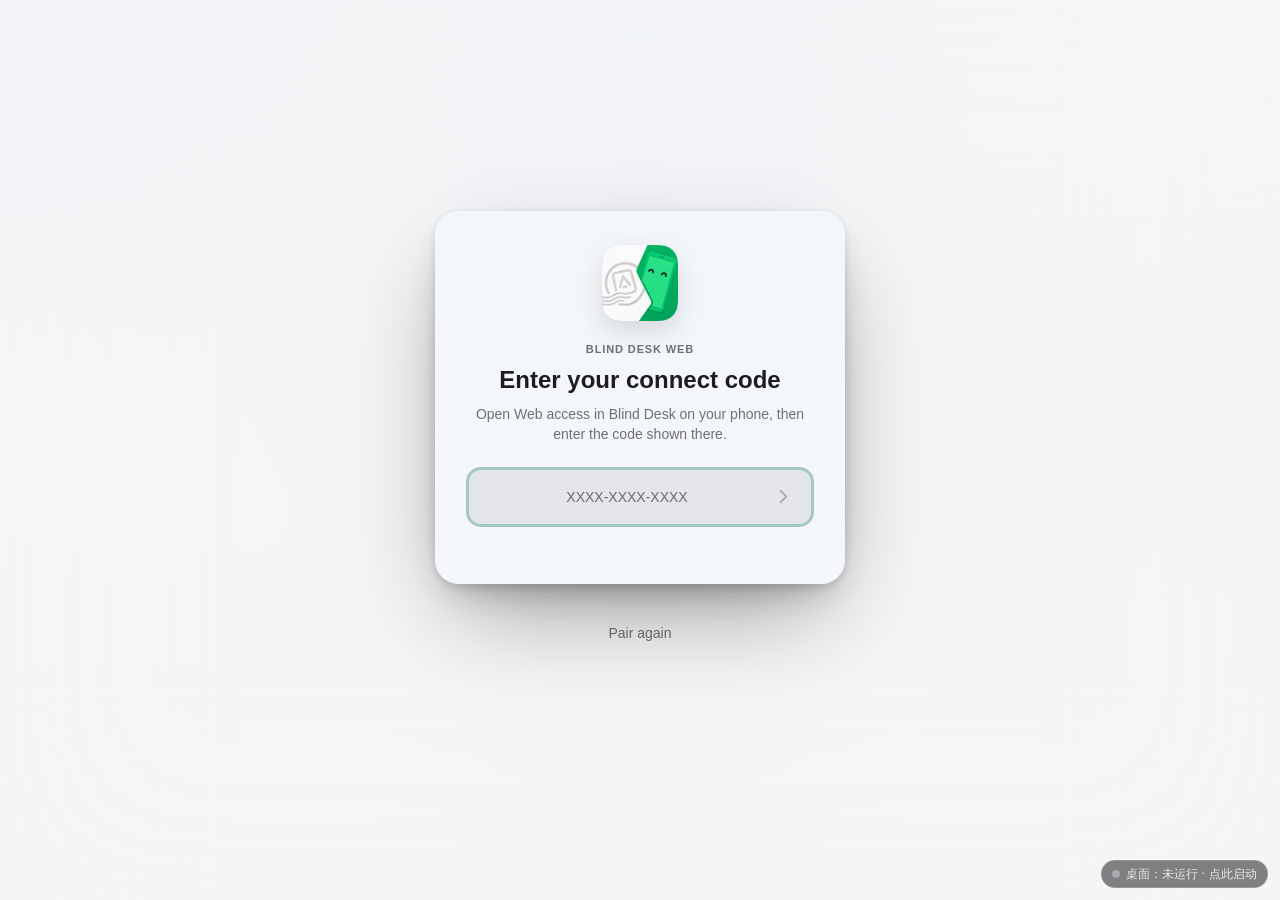
==== commit 8c2c17c5: "feat(brand): 产品名统一改为 Blind Desk 面板、窗口、扩展、应用名、HA 实体与文档此前都还叫 BlindCast，用户看到的是上游残留 清掉之后的名字没换。这里只改用户能看见的" ====
--- a/app/src/main/assets/web/index.html
+++ b/app/src/main/assets/web/index.html
@@ -7,9 +7,9 @@
     <meta name="robots" content="noindex">
     <meta name="referrer" content="strict-origin-when-cross-origin">
     <meta name="color-scheme" content="light dark">
-    <meta name="description" content="Open and control Android apps from a desktop browser with BlindCast Web.">
-    <meta name="application-name" content="BlindCast Web">
-    <meta name="apple-mobile-web-app-title" content="BlindCast">
+    <meta name="description" content="Open and control Android apps from a desktop browser with Blind Desk Web.">
+    <meta name="application-name" content="Blind Desk Web">
+    <meta name="apple-mobile-web-app-title" content="Blind Desk">
     <meta name="mobile-web-app-capable" content="yes">
     <meta name="apple-mobile-web-app-capable" content="yes">
     <meta name="apple-mobile-web-app-status-bar-style" content="default">
@@ -18,10 +18,10 @@
     <meta name="theme-color" media="(prefers-color-scheme: dark)" content="#111113">
     <meta property="og:type" content="website">
     <meta property="og:locale" content="en_US">
-    <meta property="og:site_name" content="BlindCast">
-    <meta property="og:title" content="BlindCast Web — Android apps on your desktop">
-    <meta property="og:description" content="Open and control Android apps from a desktop browser with BlindCast Web.">
-    <title>BlindCast Web — Android apps on your desktop</title>
+    <meta property="og:site_name" content="Blind Desk">
+    <meta property="og:title" content="Blind Desk Web — Android apps on your desktop">
+    <meta property="og:description" content="Open and control Android apps from a desktop browser with Blind Desk Web.">
+    <title>Blind Desk Web — Android apps on your desktop</title>
     <!-- 指向**域根**的 manifest（id/start_url/scope 均为 `/`），不是同目录那份。
          安装身份必须与版本目录解耦：`/<版本号>/` 会随版本淘汰被下线，若把它当 start_url，
          已安装应用迟早启动即 404，而 PWA 没有自愈路径。同目录的 manifest.webmanifest 保留，
@@ -428,7 +428,7 @@
                 <button class="tb-brand" id="brandButton" type="button"
                         data-i18n-aria-label="panel.taskbar.about" data-i18n-title="panel.taskbar.about">
                     <img src="icon-192.png" alt="" aria-hidden="true">
-                    <span>BlindCast</span>
+                    <span>Blind Desk</span>
                 </button>
             </div>
             <div class="tb-dock">
@@ -555,13 +555,13 @@
             </div>
         </section>
 
-        <!-- BlindCast 面板：外观设置、产品介绍与快捷键。再点品牌钮、点面板外或 Esc 关闭。 -->
+        <!-- Blind Desk 面板：外观设置、产品介绍与快捷键。再点品牌钮、点面板外或 Esc 关闭。 -->
         <div class="about-pop" id="aboutPop" hidden role="dialog" aria-labelledby="aboutTitle">
             <div class="about-scroll">
                 <header class="about-identity">
                     <img class="about-icon" src="icon-192.png" alt="" aria-hidden="true">
                     <span class="about-identity-copy">
-                        <strong id="aboutTitle">BlindCast</strong>
+                        <strong id="aboutTitle">Blind Desk</strong>
                         <span class="about-version" id="aboutVersion"></span>
                     </span>
                 </header>
@@ -768,7 +768,7 @@
     <dialog class="workspace-mode-dialog" id="workspaceModeDialog" aria-labelledby="workspaceModeTitle" aria-describedby="workspaceModeHint">
         <div class="workspace-mode-content">
             <header class="workspace-mode-header">
-                <div class="workspace-mode-brand"><img src="icon-192.png" alt="">BlindCast</div>
+                <div class="workspace-mode-brand"><img src="icon-192.png" alt="">Blind Desk</div>
                 <h1 id="workspaceModeTitle" data-i18n="panel.workspace.title" tabindex="-1" autofocus>Choose your workspace</h1>
                 <p id="workspaceModeHint"></p>
             </header>
--- a/app/src/main/assets/web/css/panel.css
+++ b/app/src/main/assets/web/css/panel.css
@@ -1 +1 @@
-.landing-page{--ink: var(--text);--ink-2: var(--text-secondary);min-height:100%;display:flex;flex-direction:column}.landing-nav{position:fixed;inset:0 0 auto;z-index:100;height:var(--control-large);background:var(--glass-surface);border-bottom:1px solid var(--separator);-webkit-backdrop-filter:var(--glass-blur);backdrop-filter:var(--glass-blur);transition:height var(--dur-medium) var(--ease-standard),background-color var(--dur-medium) var(--ease-standard),color var(--dur-medium) var(--ease-standard)}.landing-nav-inner{width:100%;max-width:1072px;height:100%;margin:0 auto;padding:0 24px;display:flex;align-items:center;justify-content:space-between;gap:24px}.landing-brand{display:inline-flex;align-items:center;gap:9px;flex:none;color:var(--text);font-size:var(--type-title-medium-size);font-weight:var(--type-weight-semibold);line-height:var(--type-title-medium-line);text-decoration:none}.landing-brand img{width:26px;height:26px;border-radius:7px}.landing-nav-actions{min-width:0;display:flex;align-items:center;justify-content:flex-end;gap:14px}.lang-wrap{position:relative;display:flex;align-items:center}#langSwitch{appearance:none;-webkit-appearance:none;background:transparent;border:none;color:var(--ink-2);font-size:var(--type-label-medium-size);font-weight:var(--type-weight-medium);line-height:var(--type-label-medium-line);cursor:pointer;outline:none;padding:4px 17px 4px 4px;font-family:inherit;field-sizing:content}.lang-wrap svg{position:absolute;right:3px;width:11px;height:11px;pointer-events:none;opacity:.5}#langSwitch:hover{color:var(--ink)}.landing-support-banner{display:none;align-items:center;justify-content:center;gap:5px;width:100%;height:44px;padding:0 18px;color:#fff;background:transparent;border:0;cursor:pointer;font-size:var(--type-label-large-size);font-weight:var(--type-weight-semibold);line-height:var(--type-label-large-line)}.landing-support-banner svg{width:13px;height:13px;fill:none;stroke:currentColor;stroke-width:1.7;stroke-linecap:round;stroke-linejoin:round}.landing-support-banner:hover{background:color-mix(in srgb,#fff calc(var(--state-hover-opacity) * 100%),transparent)}.landing-support-banner:active{background:color-mix(in srgb,#fff calc(var(--state-pressed-opacity) * 100%),transparent)}.landing-page.is-unsupported .landing-nav{height:calc(var(--control-large) + 44px);color:#fff;background:#c9342f;border-bottom-color:transparent;-webkit-backdrop-filter:none;backdrop-filter:none}.landing-page.is-unsupported .landing-nav-inner{height:calc(var(--control-large) + 44px);display:grid;grid-template-columns:minmax(0,1fr) auto;grid-template-rows:var(--control-large) 44px;gap:0 24px}.landing-page.is-unsupported .landing-brand,.landing-page.is-unsupported .lang-wrap,.landing-page.is-unsupported #langSwitch{color:#fff}.landing-page.is-unsupported .lang-wrap svg{opacity:.75}.landing-page.is-unsupported .landing-support-banner:not([hidden]){display:flex;grid-column:1 / -1}.landing-brand:focus-visible,#langSwitch:focus-visible,.landing-support-banner:focus-visible{outline:none;border-radius:var(--shape-extra-small);box-shadow:0 0 0 var(--focus-ring-width) var(--focus-ring)}.landing-page.is-unsupported .landing-brand:focus-visible,.landing-page.is-unsupported #langSwitch:focus-visible,.landing-page.is-unsupported .landing-support-banner:focus-visible{box-shadow:0 0 0 var(--focus-ring-width) color-mix(in srgb,#fff 45%,transparent)}.landing{position:relative;width:100%;flex:1 0 auto;max-width:1020px;margin:0 auto;padding:clamp(136px,calc(16.5vh - 16px),174px) clamp(18px,4vw,34px) 92px;display:flex;flex-direction:column;gap:clamp(44px,6vh,68px);transition:padding-top var(--dur-medium) var(--ease-standard)}.landing-page.is-unsupported .landing{padding-top:calc(clamp(136px,calc(16.5vh - 16px),174px) + 44px)}.landing-head{display:flex;flex-direction:column;align-items:center;text-align:center}.pairing-avatar.landing-mark{width:64px;height:64px;border-radius:var(--shape-large);margin-bottom:16px}.landing-head .pairing-eyebrow{margin-bottom:10px}@property --title-rainbow-color{syntax: "<color>"; inherits: true; initial-value: #61BB46;}.landing-title{--title-rainbow-x: 50%;--title-rainbow-y: 50%;--title-rainbow-color: #61BB46;--title-rainbow-intensity: .5;position:relative;margin:0 0 12px;font-size:var(--type-headline-large-size);font-weight:var(--type-weight-bold);line-height:var(--type-headline-large-line);text-wrap:balance}.rainbow-title[data-rainbow-text]:after{content:attr(data-rainbow-text);position:absolute;inset:0;pointer-events:none;opacity:0;color:transparent;background:radial-gradient(circle 56px at var(--title-rainbow-x) var(--title-rainbow-y),color-mix(in srgb,var(--title-rainbow-color) calc(var(--title-rainbow-intensity) * 100%),transparent) 0%,color-mix(in srgb,var(--title-rainbow-color) calc(var(--title-rainbow-intensity) * 100%),transparent) 54%,transparent 100%);-webkit-background-clip:text;background-clip:text;text-wrap:inherit;transition:opacity .4s ease-out,--title-rainbow-color .3s ease-in-out}.rainbow-title.is-rainbow-hovered:after{opacity:1;transition:opacity .15s ease-in,--title-rainbow-color .3s ease-in-out}@media (prefers-color-scheme: dark){.rainbow-title{--title-rainbow-intensity: .25}}.landing-tagline{margin:0;max-width:560px;color:var(--text-secondary);font-size:var(--type-body-large-size);line-height:var(--type-body-large-line)}.landing-activation{width:100%}.landing-methods{width:100%;display:grid;grid-template-columns:minmax(0,1.18fr) minmax(0,1fr);gap:clamp(14px,2vw,22px);align-items:stretch}.landing-col{min-width:0}.landing-col-side{display:grid;grid-template-rows:auto auto;gap:clamp(14px,2vw,22px)}.landing-col-title{margin:0 0 10px;font-size:var(--type-title-small-size);font-weight:var(--type-weight-semibold);line-height:var(--type-title-small-line)}.landing-col-phone,.landing-side-card{padding:22px 22px 24px;background:var(--glass-surface);border-radius:var(--shape-extra-large);box-shadow:var(--elev-2);-webkit-backdrop-filter:var(--glass-blur);backdrop-filter:var(--glass-blur)}.landing-steps{margin:0;padding:0;list-style:none;counter-reset:landing-step;display:grid;gap:20px}.landing-step{counter-increment:landing-step;position:relative;padding-left:34px}.landing-step:before{content:counter(landing-step);position:absolute;left:0;top:0;width:var(--icon-large);height:var(--icon-large);display:grid;place-items:center;font-family:var(--font-sans);font-size:var(--type-label-medium-size);font-weight:var(--type-weight-semibold);line-height:var(--type-label-medium-line);color:var(--accent);background:var(--md-primary-container);border-radius:var(--shape-full)}.landing-step-title{margin:2px 0 4px;font-size:var(--type-title-small-size);font-weight:var(--type-weight-semibold);line-height:var(--type-title-small-line)}.landing-step-body{margin:0;color:var(--text-secondary);font-size:var(--type-body-medium-size);line-height:var(--type-body-medium-line)}.landing-step-actions{margin:12px 0 0;display:flex;flex-wrap:wrap;gap:8px}.landing-store-actions{align-items:flex-end;gap:14px}.pairing-card.landing-code-card{width:100%;margin-top:12px;padding:0;align-items:stretch;text-align:left;background:none;border:0;border-radius:0;box-shadow:none;-webkit-backdrop-filter:none;backdrop-filter:none;animation:none}.landing-code-card .code-field{height:var(--control-touch)}.landing-code-card .inline-error,.landing-code-card .inline-status{margin:8px 2px 0}.landing-side-body{margin:0 0 16px;color:var(--text-secondary);font-size:var(--type-body-medium-size);line-height:var(--type-body-medium-line)}.landing-side-note{margin:10px 0 0;color:var(--text-tertiary);font-size:var(--type-body-small-size);line-height:var(--type-body-small-line)}.landing-unsupported-note{color:var(--md-error)}.landing-code-card .landing-unsupported-note{margin:8px 2px 0}.landing-unsupported-note[hidden]{display:none}.landing-primary-btn{width:180px;max-width:100%;height:54px;display:inline-flex;align-items:center;gap:11px;padding:9px 10px 9px 12px;cursor:pointer;text-align:left;color:var(--md-on-primary);background:var(--accent);border:0;border-radius:var(--shape-medium);box-shadow:var(--elev-2);transition:box-shadow var(--dur-medium) var(--ease-standard)}.landing-primary-btn:hover{background:color-mix(in srgb,var(--md-on-primary) calc(var(--state-hover-opacity) * 100%),var(--accent));box-shadow:var(--elev-3)}.landing-primary-btn:active{background:color-mix(in srgb,var(--md-on-primary) calc(var(--state-pressed-opacity) * 100%),var(--accent));transform:translateY(0);box-shadow:var(--elev-2)}.landing-primary-btn:focus-visible{outline:none;box-shadow:0 0 0 var(--focus-ring-width) var(--focus-ring),var(--elev-2)}.landing-primary-btn[aria-disabled=true]{color:var(--text-tertiary);background:var(--separator);box-shadow:none;cursor:default}.landing-primary-btn[aria-disabled=true]:hover,.landing-primary-btn[aria-disabled=true]:active{box-shadow:none}.landing-primary-btn[aria-disabled=true]:focus-visible{box-shadow:0 0 0 var(--focus-ring-width) var(--focus-ring)}.landing-primary-icon{width:var(--icon-large);height:var(--icon-large);fill:currentColor;flex:none}.landing-primary-copy{min-width:0}.landing-primary-btn small{display:block;font-size:var(--type-label-small-size);font-weight:var(--type-weight-medium);line-height:var(--type-label-small-line);opacity:.78;letter-spacing:.01em}.landing-primary-btn b{display:block;font-size:var(--type-title-small-size);font-weight:var(--type-weight-semibold);line-height:var(--type-title-small-line);white-space:nowrap}.store-badge{display:inline-flex;align-items:center;width:180px;height:54px;gap:11px;padding:9px 16px 9px 14px;text-align:left;text-decoration:none;box-sizing:border-box;color:var(--md-inverse-on-surface);background:var(--md-inverse-surface);border:0;border-radius:var(--shape-medium);box-shadow:var(--elev-2);transition:box-shadow var(--dur-medium) var(--ease-standard)}.store-badge:hover{background:color-mix(in srgb,var(--md-inverse-on-surface) calc(var(--state-hover-opacity) * 100%),var(--md-inverse-surface));box-shadow:var(--elev-3)}.store-badge:active{background:color-mix(in srgb,var(--md-inverse-on-surface) calc(var(--state-pressed-opacity) * 100%),var(--md-inverse-surface));transform:translateY(0);box-shadow:var(--elev-2)}.store-badge:focus-visible{outline:none;box-shadow:0 0 0 var(--focus-ring-width) var(--focus-ring),var(--elev-2)}.store-badge-play-mark{width:var(--icon-large);height:auto;flex:none}.store-badge-copy{min-width:0}.store-badge small{display:block;font-size:var(--type-label-small-size);font-weight:var(--type-weight-medium);line-height:var(--type-label-small-line);opacity:.72;letter-spacing:.01em;white-space:nowrap}.store-badge b{display:block;font-size:var(--type-title-small-size);font-weight:var(--type-weight-semibold);line-height:var(--type-title-small-line);white-space:nowrap}.landing-apk-download{position:relative;display:inline-flex;align-items:center}.landing-apk-link{appearance:none;padding:0;color:#06c;background:transparent;border:0;cursor:pointer;font-family:inherit;font-size:var(--type-label-large-size);font-weight:var(--type-weight-medium);line-height:var(--type-label-large-line);text-decoration-line:underline;text-decoration-thickness:1px;text-underline-offset:3px;transition:color var(--dur-short) var(--ease-standard)}.landing-apk-link:hover{color:#004f9e}.landing-apk-link:focus-visible{outline:none;border-radius:var(--shape-extra-small);box-shadow:0 0 0 var(--focus-ring-width) var(--focus-ring)}.landing-apk-popover{position:absolute;z-index:30;top:calc(100% + 12px);left:50%;width:196px;padding:12px 12px 0;overflow:hidden;color:var(--text);background:var(--glass-pop-surface);border:0;border-radius:var(--shape-large);box-shadow:var(--elev-3);-webkit-backdrop-filter:var(--glass-blur);backdrop-filter:var(--glass-blur);transform:translate(-50%)}.landing-apk-popover[hidden]{display:none}.landing-apk-qr{display:block;width:172px;height:172px;margin:0 auto}.landing-apk-direct{display:block;margin:10px -12px 0;padding:12px 16px 13px;color:#06c;border-top:1px solid var(--separator);font-size:var(--type-label-large-size);font-weight:var(--type-weight-semibold);line-height:var(--type-label-large-line);text-align:center;text-decoration:none}.landing-apk-direct:hover{color:#004f9e}.landing-apk-direct:focus-visible{outline:none;box-shadow:inset 0 0 0 var(--focus-ring-width) var(--focus-ring)}@media (prefers-color-scheme: dark){:root:not([data-theme=light]) :is(.landing-apk-link,.landing-apk-direct){color:#409cff}:root:not([data-theme=light]) :is(.landing-apk-link,.landing-apk-direct):hover{color:#70b7ff}}:root[data-theme=dark] :is(.landing-apk-link,.landing-apk-direct){color:#409cff}:root[data-theme=dark] :is(.landing-apk-link,.landing-apk-direct):hover{color:#70b7ff}.appstore-btn{padding-right:14px}.appstore-btn>svg{width:var(--icon-large);height:var(--icon-large);fill:currentColor;flex:none}.landing-page .continuous-corner{corner-shape:squircle}@supports not (corner-shape: squircle){.landing-page .continuous-corner{border-radius:0;-webkit-clip-path:var(--continuous-corner-clip);clip-path:var(--continuous-corner-clip)}.landing-page .continuous-corner:focus-visible{outline:0;box-shadow:inset 0 0 0 var(--focus-ring-width) var(--focus-ring)}}.landing-footer{flex:none;border-top:1px solid var(--separator);padding:34px clamp(18px,4vw,34px);background:var(--surface)}.landing-footer-inner{width:min(100%,1020px);margin:0 auto;display:flex;align-items:center;justify-content:space-between;gap:16px;flex-wrap:wrap}.landing-footer-inner p{margin:0;color:var(--text-tertiary);font-size:var(--type-body-small-size);line-height:var(--type-body-small-line)}.landing-footer-legal{display:grid;gap:7px}.landing-footer-links{display:flex;gap:24px;flex-wrap:wrap}.landing-footer-links a{color:var(--text-secondary);font-size:var(--type-label-large-size);line-height:var(--type-label-large-line);text-decoration:none}.landing-footer-links a:hover{color:var(--text)}.landing-support-dialog{width:min(548px,calc(100vw - 32px));max-height:calc(100vh - 32px);margin:auto;padding:0;color:var(--text);background:transparent;border:0;border-radius:var(--shape-extra-large);overflow:visible}.landing-support-dialog::backdrop{background:#0f0f1261;-webkit-backdrop-filter:blur(12px);backdrop-filter:blur(12px)}.landing-support-card{padding:34px 38px 38px;color:var(--text);background:var(--glass-pop-surface);border:0;border-radius:var(--shape-extra-large);box-shadow:var(--elev-4);-webkit-backdrop-filter:var(--glass-blur);backdrop-filter:var(--glass-blur)}.landing-support-head{display:flex;align-items:flex-start;justify-content:space-between;gap:20px}.landing-support-head h2{margin:0;max-width:390px;font-size:var(--type-headline-small-size);font-weight:var(--type-weight-bold);line-height:var(--type-headline-small-line)}.landing-support-head p{max-width:420px;margin:13px 0 0;color:var(--text-secondary);font-size:var(--type-body-large-size);line-height:var(--type-body-large-line)}.landing-support-close{flex:none;width:var(--control-compact);height:var(--control-compact);display:grid;place-items:center;margin:-5px -7px 0 0;color:var(--text-secondary);background:transparent;border:0;border-radius:var(--shape-full);cursor:pointer}.landing-support-close:hover{color:var(--text);background:var(--fill-hover)}.landing-support-close:active{background:var(--fill-active)}.landing-support-close:focus-visible{outline:none;box-shadow:0 0 0 var(--focus-ring-width) var(--focus-ring)}.landing-support-close svg{width:var(--icon-small);height:var(--icon-small);fill:none;stroke:currentColor;stroke-width:1.7;stroke-linecap:round}.landing-support-list{display:grid;gap:26px;margin:32px 0 0}.landing-support-list section[hidden]{display:none}.landing-support-list strong{display:block;color:var(--text);font-size:var(--type-title-small-size);font-weight:var(--type-weight-semibold);line-height:var(--type-title-small-line)}.landing-support-list small{display:block;max-width:420px;margin-top:7px;color:var(--text-secondary);font-size:var(--type-body-medium-size);line-height:var(--type-body-medium-line)}@media (max-width: 820px){.landing-methods{grid-template-columns:minmax(0,1fr)}.landing{padding-top:128px;gap:36px}.landing-page.is-unsupported .landing{padding-top:172px}}@media (min-width: 821px) and (max-height: 820px){.landing{padding-top:116px;gap:32px}.landing-page.is-unsupported .landing{padding-top:160px}}@media (max-width: 560px){.landing-support-card{padding:28px 24px 30px}}:root[data-display-mode=standalone] body:not(.is-unsupported) .landing-nav,:root[data-display-mode=minimal-ui] body:not(.is-unsupported) .landing-nav,:root[data-display-mode=window-controls-overlay] body:not(.is-unsupported) .landing-nav-inner{display:none}:root[data-display-mode=window-controls-overlay] body:not(.is-unsupported) .landing-nav{top:env(titlebar-area-y,0px);right:auto;left:env(titlebar-area-x,0px);width:env(titlebar-area-width,100%);height:max(var(--control-touch),env(titlebar-area-height,var(--control-touch)));background:transparent;border-bottom:0;-webkit-backdrop-filter:none;backdrop-filter:none;-webkit-app-region:drag;app-region:drag}:root[data-display-mode=standalone] body:not(.is-unsupported) .landing,:root[data-display-mode=minimal-ui] body:not(.is-unsupported) .landing,:root[data-display-mode=window-controls-overlay] body:not(.is-unsupported) .landing{padding-top:clamp(64px,9vh,96px)}.mac-relay{justify-content:center;align-items:center;padding:var(--shape-large)}.mac-relay-card{display:grid;justify-items:center;gap:var(--shape-medium);max-width:340px;text-align:center}.mac-relay-icon{width:72px;height:72px;object-fit:cover}.mac-relay-title{margin:0;font-size:var(--type-title-large-size);font-weight:var(--type-weight-semibold);line-height:var(--type-title-large-line)}.mac-relay-hint{margin:0;color:var(--ink-2)}.mac-relay-web{color:var(--accent);font-size:var(--type-label-large-size);line-height:var(--type-label-large-line)}.usbflow-root{position:static}.usbflow-dialog{position:fixed;inset:0;width:100%;max-width:none;height:100%;max-height:none;margin:0;padding:clamp(20px,6vh,64px) 20px;display:grid;place-items:center;overflow:auto;color:var(--text);background:none;border:0;font-family:var(--font-sans)}.usbflow-dialog:not([open]){display:none}.usbflow-dialog::backdrop{background:#11111394;-webkit-backdrop-filter:blur(14px) saturate(1.1);backdrop-filter:blur(14px) saturate(1.1)}.usbflow-panel{width:min(100%,520px);padding:28px 28px 24px;background:var(--glass-pop-surface);border:0;border-radius:var(--shape-extra-large);box-shadow:var(--elev-4);-webkit-backdrop-filter:var(--glass-blur);backdrop-filter:var(--glass-blur);animation:usbflow-appear var(--dur-medium) var(--ease-decel) both}@keyframes usbflow-appear{0%{opacity:0;transform:translateY(10px) scale(.99)}}.usbflow-counter{margin:0 0 10px;font-family:var(--font-mono);font-size:var(--type-label-small-size);font-weight:var(--type-weight-medium);line-height:var(--type-label-small-line);letter-spacing:.12em;text-transform:uppercase;color:var(--text-tertiary)}.usbflow-title{margin:0 0 8px;font-size:var(--type-title-large-size);font-weight:var(--type-weight-semibold);line-height:var(--type-title-large-line)}.usbflow-body{margin:0;color:var(--text-secondary);font-size:var(--type-body-medium-size);line-height:var(--type-body-medium-line)}.usbflow-check{margin:16px 0 0;padding:0;list-style:none;display:grid;gap:9px}.usbflow-check li{position:relative;padding-left:24px;font-size:var(--type-body-medium-size);line-height:var(--type-body-medium-line);color:var(--text)}.usbflow-check li:before{content:"✓";position:absolute;left:0;top:-1px;font-size:var(--type-label-medium-size);font-weight:var(--type-weight-bold);line-height:var(--type-label-medium-line);color:var(--android)}.usbflow-progress{margin-top:18px;display:flex;align-items:center;gap:12px}.usbflow-progress-track{flex:1;height:6px;background:var(--surface-control);border-radius:var(--shape-full);overflow:hidden}.usbflow-progress-track span{display:block;width:0;height:100%;background:var(--accent);border-radius:inherit;transition:width var(--dur-short) var(--ease-standard)}.usbflow-progress-value{color:var(--text-secondary);flex:none;font-family:var(--font-mono);font-size:var(--type-label-medium-size);font-weight:var(--type-weight-medium);line-height:var(--type-label-medium-line)}.usbflow-status{margin:16px 0 0;min-height:1.5em;font-size:var(--type-body-medium-size);line-height:var(--type-body-medium-line);color:var(--text)}.usbflow-dialog[data-usbflow-state=error] .usbflow-status{color:var(--danger)}.usbflow-output{margin:12px 0 0;max-height:30vh;padding:12px 14px;overflow:auto;color:var(--text-secondary);background:var(--surface-control);border-radius:var(--shape-medium);-webkit-backdrop-filter:var(--glass-blur);backdrop-filter:var(--glass-blur);font-family:var(--font-mono);font-size:var(--type-body-small-size);font-weight:var(--type-weight-regular);line-height:var(--type-body-small-line);white-space:pre-wrap;word-break:break-word}.usbflow-code{margin-top:8px}.usbflow-code .pairing-card{margin-top:0}.usbflow-code .code-field input{width:100%;min-width:0;padding:0;font-family:var(--font-mono);font-size:var(--type-title-medium-size);font-weight:var(--type-weight-semibold);line-height:var(--type-title-medium-line);letter-spacing:.13em;text-align:center;text-transform:uppercase;color:var(--md-on-surface);background:transparent;border:0;outline:none}.usbflow-code .code-field input::placeholder{color:var(--text-tertiary);font-family:var(--font-sans);font-size:var(--type-body-medium-size);font-weight:var(--type-weight-regular);line-height:var(--type-body-medium-line);letter-spacing:0;text-transform:none}.usbflow-code .code-field input:disabled{opacity:.74}.usbflow-note{margin:14px 0 0;color:var(--text-tertiary);font-size:var(--type-body-small-size);line-height:var(--type-body-small-line)}.usbflow-dialog[data-usbflow-step="5"] .usbflow-note{margin-top:2px}.usbflow-actions{margin-top:22px;display:flex;flex-wrap:wrap;gap:8px;align-items:center}.usbflow-primary,.usbflow-retry,.usbflow-cancel{min-height:var(--control-standard);padding:0 18px;cursor:pointer;font-family:inherit;font-size:var(--type-label-large-size);font-weight:var(--type-weight-medium);line-height:var(--type-label-large-line);border:0;border-radius:var(--shape-medium);transition:background var(--dur-short) var(--ease-standard),box-shadow var(--dur-medium) var(--ease-standard)}.usbflow-primary{flex:1;min-width:180px;color:var(--md-on-primary);background:var(--accent);border:0}.usbflow-primary:hover{background:color-mix(in srgb,var(--md-on-primary) calc(var(--state-hover-opacity) * 100%),var(--accent));box-shadow:var(--elev-2)}.usbflow-primary:active{background:color-mix(in srgb,var(--md-on-primary) calc(var(--state-pressed-opacity) * 100%),var(--accent))}.usbflow-retry{flex:1;min-width:140px;color:var(--text);background:var(--surface-control);border:0}.usbflow-retry:hover{background:var(--surface-control-hover)}.usbflow-retry:active{background:var(--surface-control-active)}.usbflow-cancel{color:var(--text-secondary);background:none;border:0}.usbflow-cancel:hover{background:var(--surface-control-hover)}.usbflow-cancel:active{background:var(--surface-control-active)}.usbflow-primary:focus-visible,.usbflow-retry:focus-visible,.usbflow-cancel:focus-visible{outline:none;box-shadow:0 0 0 var(--focus-ring-width) var(--focus-ring)}.fm-root{position:absolute;inset:var(--win-bar-height) 0 0;display:grid;grid-template-rows:auto minmax(0,1fr) auto;min-height:0;color:var(--text);-webkit-user-select:none;user-select:none}.fm-main{min-height:0;display:grid;grid-template-columns:auto minmax(0,1fr);container-type:inline-size}.fm-content{min-width:0;min-height:0;display:grid;grid-template-rows:auto minmax(0,1fr);container-type:inline-size}.fm-toolbar{display:flex;align-items:center;gap:4px;min-width:0;padding:4px 10px 8px}.fm-icon-btn,.fm-view-switch button{flex:none;display:grid;place-items:center;width:28px;height:26px;padding:0;color:var(--text-secondary);background:transparent;border:0;border-radius:var(--shape-extra-small);cursor:pointer;transition:background var(--dur-short) var(--ease-standard),color var(--dur-short) var(--ease-standard)}.fm-icon-btn svg,.fm-view-switch svg{width:var(--icon-small);height:var(--icon-small)}.fm-icon-btn:hover:not(:disabled),.fm-view-switch button:hover{color:var(--text);background:var(--surface-control)}.fm-icon-btn:active:not(:disabled),.fm-view-switch button:active{background:var(--surface-control-active)}.fm-icon-btn:disabled{opacity:.38;cursor:default}.fm-icon-btn:focus-visible,.fm-view-switch button:focus-visible{outline:none;box-shadow:0 0 0 var(--focus-ring-width) var(--focus-ring)}.fm-crumbs{flex:1 1 auto;margin-left:6px;min-width:60px;height:30px;display:flex;align-items:center;gap:1px;padding:0 6px;background:var(--fill);border-radius:var(--shape-full);overflow-x:auto;scrollbar-width:none}.fm-crumbs::-webkit-scrollbar{display:none}.fm-crumb{flex:0 0 auto;max-width:15ch;overflow:hidden;text-overflow:ellipsis;white-space:nowrap;padding:3px 8px;color:var(--text-secondary);font-family:inherit;font-size:var(--type-label-medium-size);font-weight:var(--type-weight-medium);line-height:var(--type-label-medium-line);background:transparent;border:0;border-radius:var(--shape-full);cursor:pointer;transition:background var(--dur-short) var(--ease-standard),color var(--dur-short) var(--ease-standard)}.fm-crumb:hover{color:var(--text);background:var(--surface-control-hover)}.fm-crumb:active{background:var(--surface-control-active)}.fm-crumb:focus-visible{outline:none;box-shadow:0 0 0 var(--focus-ring-width) var(--focus-ring)}.fm-crumb[aria-current=true]{color:var(--text);font-weight:var(--type-weight-semibold)}.fm-crumb+.fm-crumb:before{content:"›";margin-right:8px;color:var(--text-tertiary);font-weight:var(--type-weight-medium)}.fm-search{flex:0 1 auto;width:clamp(120px,30%,200px);height:30px;margin-left:6px;display:grid;grid-template-columns:minmax(0,1fr) 16px;align-items:center;gap:6px;padding:0 9px 0 11px;color:var(--text-tertiary);background:var(--fill);border-radius:var(--shape-full);cursor:text;transition:box-shadow var(--dur-short) var(--ease-standard)}.fm-search:focus-within{box-shadow:0 0 0 var(--focus-ring-width) var(--focus-ring)}.fm-search svg{width:15px;height:15px}.fm-search input{min-width:0;width:100%;padding:0;color:var(--text);font-family:inherit;font-size:var(--type-body-small-size);font-weight:var(--type-weight-regular);line-height:var(--type-body-small-line);background:transparent;border:0;outline:none}.fm-search input::placeholder{color:var(--text-tertiary);opacity:1}.fm-search input::-webkit-search-cancel-button{-webkit-appearance:none;appearance:none}.fm-view-switch{flex:0 0 auto;margin-left:6px;display:flex;align-items:center;gap:2px;padding:2px;background:var(--fill);border-radius:var(--shape-full)}.fm-view-switch button{width:26px;height:22px;border-radius:var(--shape-full)}.fm-view-switch button[aria-pressed=true]{color:var(--text);background:var(--surface-control-active)}.fm-side{width:148px;min-height:0;display:flex;flex-direction:column;gap:1px;padding:4px 6px 8px 8px;overflow-y:auto;scrollbar-width:none}.fm-side::-webkit-scrollbar{display:none}.fm-side:empty{display:none}.fm-side-item{position:relative;min-height:var(--control-compact);display:grid;grid-template-columns:18px minmax(0,1fr);align-items:center;gap:9px;padding:0 8px 0 10px;color:var(--text);text-align:left;font-family:inherit;font-size:var(--type-label-medium-size);font-weight:var(--type-weight-medium);line-height:var(--type-label-medium-line);background:transparent;border:0;border-radius:var(--shape-small);cursor:pointer;transition:background var(--dur-short) var(--ease-standard)}.fm-side-item>span{overflow:hidden;text-overflow:ellipsis;white-space:nowrap}.fm-side-item svg{width:18px;height:18px;fill:currentColor;color:var(--accent)}.fm-side-item[data-place=root] svg{color:var(--text-secondary)}.fm-side-item:hover{background:var(--surface-control)}.fm-side-item:active{background:var(--surface-control-active)}.fm-side-item:focus-visible{outline:none;box-shadow:0 0 0 var(--focus-ring-width) var(--focus-ring)}.fm-side-item[aria-current=true]{background:var(--surface-control)}.fm-side-item[aria-current=true]:before{content:"";position:absolute;left:0;top:8px;bottom:8px;width:3px;border-radius:2px;background:var(--accent)}.fm-side-item[data-place=root]+.fm-side-item{margin-top:9px}.fm-side-item[data-place=root]+.fm-side-item:after{content:"";position:absolute;left:8px;right:6px;top:-5px;height:1px;background:var(--separator)}.fm-head{display:grid;grid-template-columns:18px 34px minmax(0,1fr) 150px 84px;align-items:center;gap:12px;padding:2px 20px 6px 10px;color:var(--text-tertiary);font-size:var(--type-label-small-size);font-weight:var(--type-weight-semibold);line-height:var(--type-label-small-line)}.fm-head>span:nth-child(1){grid-column:3}.fm-head>span:nth-child(3){text-align:right}.fm-head:has(+.fm-body[data-view=grid]){display:none}.fm-body{position:relative;min-height:0;overflow-y:auto;overflow-x:hidden;padding:2px 10px 14px 4px;scrollbar-color:var(--separator-strong) transparent;overscroll-behavior:contain;outline:none}.fm-body[data-view=grid]{padding-top:8px}.fm-body:focus-visible{outline:none;box-shadow:inset 0 0 0 var(--focus-ring-width) var(--focus-ring)}.fm-list{display:grid;gap:4px}.fm-body[data-view=grid] .fm-list{grid-template-columns:repeat(auto-fill,minmax(96px,1fr))}.fm-body[data-view=list] .fm-list{grid-template-columns:1fr;gap:1px}.fm-item{position:relative;min-width:0;color:var(--text);text-align:left;background:transparent;border:0;cursor:pointer;transition:background var(--dur-short) var(--ease-standard),box-shadow var(--dur-short) var(--ease-standard),transform var(--dur-short) var(--ease-standard),opacity var(--dur-short) var(--ease-standard)}.fm-item:hover{background:var(--surface-control-hover)}.fm-item:active{transform:scale(.985)}.fm-item:focus-visible{outline:none;box-shadow:0 0 0 var(--focus-ring-width) var(--focus-ring)}.fm-item.is-entering{animation:result-in var(--dur-medium) var(--ease-decel) both;animation-delay:calc(var(--stagger-i, 0) * 20ms)}.fm-body[data-view=grid] .fm-item{display:grid;justify-items:center;align-content:start;gap:4px;padding:8px 4px 7px;border-radius:var(--shape-medium)}.fm-body[data-view=grid] .fm-name{display:-webkit-box;-webkit-line-clamp:2;line-clamp:2;-webkit-box-orient:vertical;overflow:hidden;overflow-wrap:anywhere;text-align:center;font-size:var(--type-label-small-size);font-weight:var(--type-weight-medium);line-height:var(--type-label-small-line);max-height:calc(var(--type-label-small-line) * 2)}.fm-body[data-view=grid] .fm-size{color:var(--text-secondary);font-size:var(--type-label-small-size);line-height:var(--type-label-small-line)}.fm-body[data-view=grid] .fm-time{display:none}.fm-body[data-view=list] .fm-item{display:grid;grid-template-columns:18px 34px minmax(0,1fr) 150px 84px;align-items:center;gap:12px;min-height:36px;padding:3px 10px;border-radius:var(--shape-small)}.fm-body[data-view=list] .fm-name{overflow:hidden;text-overflow:ellipsis;white-space:nowrap;font-size:var(--type-body-small-size);font-weight:var(--type-weight-medium);line-height:var(--type-body-small-line)}.fm-body[data-view=list] .fm-size,.fm-body[data-view=list] .fm-time{min-width:0;overflow:hidden;text-overflow:ellipsis;font-size:var(--type-label-small-size);line-height:var(--type-label-small-line);color:var(--text-secondary);white-space:nowrap;font-variant-numeric:tabular-nums}.fm-body[data-view=list] .fm-size{text-align:right}@container (max-width: 460px){.fm-side{width:var(--control-touch);padding:4px 4px 8px}.fm-side-item{grid-template-columns:18px;justify-content:center;padding:0}.fm-side-item>span{display:none}.fm-side-item[data-place=root]+.fm-side-item:after{left:6px;right:6px}}@container (max-width: 520px){.fm-head{grid-template-columns:18px 34px minmax(0,1fr) 84px}.fm-head>span:nth-child(2),.fm-body[data-view=list] .fm-time{display:none}.fm-body[data-view=list] .fm-item{grid-template-columns:18px 34px minmax(0,1fr) 84px}}.fm-glyph{display:block;width:var(--icon-extra-large);height:var(--icon-extra-large);flex:none}.fm-body[data-view=list] .fm-glyph{width:var(--icon-large);height:var(--icon-large);justify-self:center}.fm-item[aria-selected=true]{background:var(--state-selected)}.fm-item[aria-selected=true]:hover{background:color-mix(in srgb,var(--accent) calc(var(--state-hover-opacity) * 100%),var(--state-selected))}.fm-check{position:absolute;top:5px;left:5px;z-index:1;display:grid;place-items:center;width:var(--icon-small);height:var(--icon-small);border-radius:var(--shape-full);background:var(--glass-card);box-shadow:var(--elev-1);-webkit-backdrop-filter:var(--glass-blur);backdrop-filter:var(--glass-blur);opacity:0;pointer-events:none;transition:opacity var(--dur-short) var(--ease-standard),background var(--dur-short) var(--ease-standard),box-shadow var(--dur-short) var(--ease-standard),transform var(--dur-short) var(--ease-standard)}.fm-check:after{content:"";width:9px;height:5px;margin-top:-2px;border-left:2px solid var(--md-on-primary);border-bottom:2px solid var(--md-on-primary);border-radius:1px;transform:rotate(-45deg);opacity:0;transition:opacity var(--dur-short) var(--ease-standard)}.fm-item:hover .fm-check,.fm-item:focus-visible .fm-check,.fm-item[aria-selected=true] .fm-check,.fm-list[data-selecting=true] .fm-check{opacity:1;pointer-events:auto}.fm-check:hover{transform:scale(1.1)}.fm-item[aria-selected=true] .fm-check{background:var(--accent);box-shadow:var(--elev-1)}.fm-item[aria-selected=true] .fm-check:after{opacity:1}@media (pointer: coarse){.fm-check{opacity:1;pointer-events:auto}}@media (any-pointer: coarse){.fm-item{-webkit-touch-callout:none;-webkit-user-select:none;user-select:none}}.fm-body[data-view=list] .fm-check{position:static;justify-self:center;width:var(--icon-small);height:var(--icon-small)}.fm-body[data-view=list] .fm-check:after{width:8px;height:4px}.fm-root[data-dragging=true] .fm-item[aria-selected=true]{opacity:.5;transform:scale(.96)}.fm-drag-image{position:fixed;top:-1000px;left:-1000px;z-index:-1;opacity:1;transform:none;background:var(--surface-raised);box-shadow:var(--elev-2)}.fm-drag-count{position:absolute;top:-6px;right:-6px;min-width:18px;height:18px;padding:0 5px;box-sizing:border-box;display:grid;place-items:center;color:var(--on-accent);background:var(--accent);border-radius:var(--shape-pill);font-size:var(--type-label-small-size);font-weight:var(--type-weight-bold);line-height:1}.fm-item[data-drop=true]{background:color-mix(in srgb,var(--accent) 10%,transparent)}.fm-root[data-drop-active=body] .fm-body:after{content:"";position:absolute;inset:6px;pointer-events:none;border:2px solid color-mix(in srgb,var(--accent) 78%,transparent);border-radius:var(--shape-extra-large);background:color-mix(in srgb,var(--accent) 8%,transparent);box-shadow:inset 0 0 0 6px color-mix(in srgb,var(--accent) 5%,transparent);animation:drop-target-in var(--dur-medium) var(--ease-decel) both}.fm-item[data-drop=invalid]{cursor:not-allowed;background:color-mix(in srgb,var(--danger) 10%,transparent)}.fm-menu{position:absolute;z-index:6;min-width:184px;max-width:min(260px,calc(100% - 16px));padding:5px;color:var(--text);background:var(--glass-pop-surface);border:1px solid var(--glass-stroke);border-radius:var(--radius-flyout);box-shadow:var(--elev-3);-webkit-backdrop-filter:var(--glass-blur);backdrop-filter:var(--glass-blur);transform-origin:var(--menu-x, 0) var(--menu-y, 0);animation:panel-expand-corner var(--dur-medium) var(--ease-point) both}.fm-menu-item{display:block;width:100%;min-height:34px;padding:4px 8px;color:inherit;text-align:left;font-family:inherit;font-size:var(--type-label-large-size);font-weight:var(--type-weight-medium);line-height:var(--type-label-large-line);background:transparent;border:0;border-radius:var(--radius-control);cursor:pointer;transition:background var(--dur-short) var(--ease-standard)}.fm-menu-item:hover:not(:disabled),.fm-menu-item:focus-visible{background:var(--surface-control)}.fm-menu-item:active:not(:disabled){background:var(--surface-control-active)}.fm-menu-item:focus-visible{outline:none;box-shadow:inset 0 0 0 var(--focus-ring-width) var(--focus-ring)}.fm-menu-item[data-danger=true]{color:var(--danger)}.fm-menu-item[data-danger=true]:hover:not(:disabled),.fm-menu-item[data-danger=true]:focus-visible{background:color-mix(in srgb,var(--danger) 12%,transparent)}.fm-menu-item:disabled{opacity:.4;cursor:default}.fm-menu-sep{height:1px;margin:5px 8px;background:var(--separator)}.fm-state{position:absolute;inset:0;display:grid;align-content:center;justify-items:center;gap:10px;padding:28px;text-align:center;pointer-events:none}.fm-state>strong{font-size:var(--type-title-small-size);font-weight:var(--type-weight-semibold);line-height:var(--type-title-small-line)}.fm-state>span{max-width:34ch;color:var(--text-secondary);font-size:var(--type-body-small-size);line-height:var(--type-body-small-line)}.fm-state[data-kind=error]{pointer-events:auto}.fm-state[data-kind=error]>strong{color:var(--danger)}.fm-state[data-kind=error]:before{content:"!";display:grid;place-items:center;width:var(--control-compact);height:var(--control-compact);color:var(--md-on-error-container);background:color-mix(in srgb,var(--md-error-container) 90%,transparent);border-radius:var(--shape-full);font-family:var(--font-mono);font-size:var(--type-title-medium-size);font-weight:var(--type-weight-bold);line-height:var(--type-title-medium-line)}.fm-state[data-kind=loading]{pointer-events:none}.fm-state .m3-ring{--ring-size: 30px;--ring-color: var(--window-spinner-head);--ring-track: var(--window-spinner-track)}.fm-primary,.fm-secondary{min-width:88px;min-height:34px;padding:0 14px;font-family:inherit;font-size:var(--type-label-large-size);font-weight:var(--type-weight-semibold);line-height:var(--type-label-large-line);border:0;border-radius:var(--shape-medium);cursor:pointer;transition:background var(--dur-short) var(--ease-standard),transform var(--dur-short) var(--ease-standard)}.fm-primary{color:var(--md-on-primary);background:var(--accent)}.fm-primary:hover{background:color-mix(in srgb,var(--md-on-primary) calc(var(--state-hover-opacity) * 100%),var(--accent))}.fm-primary:active{background:color-mix(in srgb,var(--md-on-primary) calc(var(--state-pressed-opacity) * 100%),var(--accent));transform:scale(.98)}.fm-primary[data-danger=true]{color:var(--md-on-error);background:var(--danger)}.fm-primary[data-danger=true]:hover{background:color-mix(in srgb,var(--md-on-error) calc(var(--state-hover-opacity) * 100%),var(--danger))}.fm-primary[data-danger=true]:active{background:color-mix(in srgb,var(--md-on-error) calc(var(--state-pressed-opacity) * 100%),var(--danger))}.fm-secondary{color:var(--text);background:var(--surface-control)}.fm-secondary:hover{background:var(--surface-control-hover)}.fm-secondary:active{background:var(--surface-control-active);transform:scale(.98)}.fm-primary:focus-visible,.fm-secondary:focus-visible{outline:none;box-shadow:0 0 0 var(--focus-ring-width) var(--focus-ring)}.fm-dialog{position:absolute;z-index:7;top:50%;left:50%;translate:-50% -50%;width:min(320px,calc(100% - 32px));display:grid;gap:12px;padding:16px;color:var(--text);background:var(--glass-pop-surface);border:0;border-radius:var(--shape-extra-large);box-shadow:var(--elev-4);-webkit-backdrop-filter:var(--glass-blur);backdrop-filter:var(--glass-blur);animation:panel-expand-corner var(--dur-long) var(--ease-decel) both}.fm-dialog-title{font-size:var(--type-title-medium-size);font-weight:var(--type-weight-semibold);line-height:var(--type-title-medium-line);overflow-wrap:anywhere}.fm-dialog-body{color:var(--text-secondary);font-size:var(--type-body-medium-size);line-height:var(--type-body-medium-line)}.fm-dialog-field{display:grid;gap:6px;color:var(--text-secondary);font-size:var(--type-label-medium-size);line-height:var(--type-label-medium-line)}.fm-dialog-field input{min-height:36px;padding:0 11px;color:var(--text);font-family:inherit;font-size:var(--type-body-medium-size);font-weight:var(--type-weight-regular);line-height:var(--type-body-medium-line);background:var(--fill);border:0;border-radius:var(--shape-small);transition:box-shadow var(--dur-short) var(--ease-standard)}.fm-dialog-field input:focus-visible,.fm-dialog-field input:focus{outline:none;box-shadow:0 0 0 var(--focus-ring-width) var(--focus-ring)}.fm-dialog-rows{display:grid;grid-template-columns:auto minmax(0,1fr);gap:6px 14px;font-size:var(--type-body-small-size);line-height:var(--type-body-small-line)}.fm-dialog-rows dt{color:var(--text-tertiary)}.fm-dialog-rows dd{margin:0;overflow-wrap:anywhere}.fm-dialog-actions{display:flex;justify-content:flex-end;gap:8px}.fm-status{min-height:30px;display:flex;align-items:center;gap:8px;padding:3px 12px 6px}.fm-status-text{min-width:0;color:var(--text-tertiary);font-size:var(--type-label-small-size);line-height:var(--type-label-small-line)}.fm-progress{--ring-size: 18px;margin-left:auto}.fm-progress[hidden]{display:none}.files-toggle{display:grid;place-items:center;width:34px;height:34px;flex:none;padding:0;color:var(--text-secondary);background:var(--fill);border:0;border-radius:var(--shape-full);cursor:pointer;transition:background var(--dur-short) var(--ease-standard),color var(--dur-short) var(--ease-standard)}.files-toggle svg{width:var(--icon-small);height:var(--icon-small)}.files-toggle:hover{color:var(--text);background:var(--surface-control-hover)}.files-toggle:active{background:var(--surface-control-active);transform:scale(.96)}.files-toggle:focus-visible{outline:none;box-shadow:0 0 0 var(--focus-ring-width) var(--focus-ring)}.files-toggle[hidden]{display:none}@media (pointer: coarse){.fm-icon-btn,.fm-view-switch button,.files-toggle{width:44px;height:44px}.fm-crumbs,.fm-search{height:44px}.fm-side-item,.fm-body[data-view=list] .fm-item{min-height:44px}.fm-menu-item{min-height:44px;display:flex;align-items:center}.fm-primary,.fm-secondary,.fm-dialog-field input{min-height:44px}}.nc-root{--cc-error-container: color-mix(in srgb, var(--danger) 20%, #fff);--cc-on-error-container: color-mix(in srgb, var(--danger) 42%, #000);--nc-wave-squiggly: url("data:image/svg+xml,%3Csvg xmlns='http://www.w3.org/2000/svg' width='24' height='16'%3E%3Cpath d='M0 8 Q3 2 6 8 T12 8 T18 8 T24 8' fill='none' stroke='%23000' stroke-width='3' stroke-linecap='round'/%3E%3C/svg%3E");--nc-wave-flat: url("data:image/svg+xml,%3Csvg xmlns='http://www.w3.org/2000/svg' width='24' height='16'%3E%3Cpath d='M0 8 H24' fill='none' stroke='%23000' stroke-width='3' stroke-linecap='round'/%3E%3C/svg%3E")}.nc-scroll{min-height:0;overflow:auto;overscroll-behavior:contain;padding:0}.nc-panel{display:grid;gap:8px;align-content:start;padding:12px 14px 14px}.nc-status,.nc-truncated{margin:0;padding:18px 10px;color:var(--text-tertiary);text-align:center;font-size:var(--type-body-small-size);line-height:var(--type-body-small-line)}.nc-truncated{color:var(--text-secondary);font-weight:var(--type-weight-medium)}.nc-groups{display:grid;gap:10px}.nc-group{display:grid;grid-template-rows:auto 1fr;row-gap:0;align-content:start;transition:grid-template-rows var(--dur-long) var(--ease-decel)}.nc-group[data-expanded=false]{grid-template-rows:auto 0fr;transition-duration:var(--dur-medium);transition-timing-function:var(--ease-standard)}.nc-group-head{width:100%;min-height:var(--control-compact);display:grid;grid-template-columns:minmax(0,auto) auto minmax(0,1fr);align-items:center;gap:8px;padding:4px 8px 4px 12px;color:var(--text-secondary);text-align:left;border:0;border-radius:var(--shape-full);background:transparent;cursor:pointer;transition:background var(--dur-short) var(--ease-standard),color var(--dur-short) var(--ease-standard)}.nc-group-head:hover{color:var(--text);background:var(--surface-control)}.nc-group-head:active{background:var(--surface-control-active)}.nc-group-head:focus-visible{outline:none;box-shadow:0 0 0 var(--focus-ring-width) var(--focus-ring)}.nc-group-title{min-width:0;overflow:hidden;text-overflow:ellipsis;white-space:nowrap;font-size:var(--type-label-medium-size);font-weight:var(--type-weight-semibold);line-height:var(--type-label-medium-line)}.nc-group-count{min-width:20px;height:18px;padding:0 6px;display:grid;place-items:center;font-size:var(--type-label-small-size);font-weight:var(--type-weight-semibold);line-height:var(--type-label-small-line);font-variant-numeric:tabular-nums;color:var(--text-secondary);background:var(--surface-control);border:0;border-radius:var(--shape-full)}.nc-glyph{display:grid;place-items:center}.nc-glyph svg{display:block}.nc-group-caret{justify-self:end;width:22px;height:22px;display:grid;place-items:center;border-radius:var(--shape-full);transition:transform var(--dur-medium) var(--ease-standard),background var(--dur-short) var(--ease-standard)}.nc-group-head:hover .nc-group-caret{background:var(--surface-control-active)}.nc-group-caret svg{width:var(--icon-small);height:var(--icon-small)}.nc-group-head[aria-expanded=false] .nc-group-caret{transform:rotate(-90deg)}.nc-list{display:grid;gap:2px;min-height:0;overflow-x:visible;overflow-y:clip}.nc-card{position:relative;display:grid;gap:6px;padding:12px 14px;background:var(--glass-card);border:0;border-radius:var(--shape-extra-small);-webkit-backdrop-filter:var(--glass-blur);backdrop-filter:var(--glass-blur);transform:translate(var(--nc-swipe-x, 0));transition:transform var(--dur-medium) var(--ease-decel);touch-action:pan-y}.nc-list>.nc-card:first-child{margin-top:5px;border-top-left-radius:var(--shape-large);border-top-right-radius:var(--shape-large)}.nc-list>.nc-card:last-child{border-bottom-left-radius:var(--shape-large);border-bottom-right-radius:var(--shape-large)}.nc-card:before{content:"";position:absolute;inset:0;z-index:0;border-radius:inherit;background:color-mix(in srgb,var(--danger) 13%,transparent);opacity:0;pointer-events:none;transition:opacity var(--dur-short) var(--ease-standard)}.nc-card>*{position:relative;z-index:1}.nc-card[data-swipe=active]{transition:none}.nc-card[data-swipe=active]:before{opacity:1}.nc-card[data-colorized=true]:not([data-style=media]){background:color-mix(in srgb,var(--nc-accent, var(--accent)) 14%,var(--glass-card))}.nc-card-body{display:grid;grid-template-columns:minmax(0,1fr) auto;grid-template-areas:"head  thumb" "title thumb" "body  thumb" "extra extra";align-items:start;gap:2px 10px;padding:0 30px 0 0;text-align:left;color:var(--text);border:0;background:transparent;cursor:pointer}.nc-card[data-expandable=true] .nc-card-body{padding-right:60px}.nc-card-body:focus-visible{outline:none;border-radius:var(--shape-small);box-shadow:0 0 0 var(--focus-ring-width) var(--focus-ring)}.nc-head{grid-area:head;min-width:0;display:flex;align-items:center;gap:6px}.nc-card-icon{flex:none;width:var(--icon-small);height:var(--icon-small);display:grid;place-items:center;overflow:hidden;color:var(--nc-accent, var(--accent));border-radius:var(--shape-full);font-size:var(--type-label-small-size);font-weight:var(--type-weight-semibold);line-height:1}.nc-card-icon[data-state=empty]{background:color-mix(in srgb,var(--nc-accent, var(--accent)) 16%,transparent)}.nc-card-icon img{width:100%;height:100%;object-fit:contain}.nc-img[data-state=mask]{background:currentColor;-webkit-mask-image:var(--nc-mask);mask-image:var(--nc-mask);-webkit-mask-size:contain;mask-size:contain;-webkit-mask-repeat:no-repeat;mask-repeat:no-repeat;-webkit-mask-position:center;mask-position:center}.nc-card-app{min-width:0;display:flex;align-items:center;gap:6px;font-size:var(--type-label-small-size);font-weight:var(--type-weight-medium);line-height:var(--type-label-small-line);color:var(--text-secondary);overflow:hidden;text-overflow:ellipsis;white-space:nowrap}.nc-card-sub,.nc-card-time{flex:none;font-size:var(--type-label-small-size);line-height:var(--type-label-small-line);color:var(--text-tertiary);white-space:nowrap}.nc-card-sub{flex:0 1 auto;min-width:0;overflow:hidden;text-overflow:ellipsis}.nc-card-time{margin-left:auto;font-variant-numeric:tabular-nums}.nc-card-sub:not(:empty):before,.nc-card-time:not(:empty):before{content:"·";margin-right:5px}.nc-card-title{grid-area:title;min-width:0;font-size:var(--type-title-small-size);font-weight:var(--type-weight-semibold);line-height:var(--type-title-small-line);overflow:hidden;text-overflow:ellipsis;white-space:nowrap}.nc-card-text{grid-area:body;font-size:var(--type-body-small-size);line-height:var(--type-body-small-line);color:var(--text-secondary);white-space:pre-line;overflow:hidden;display:-webkit-box;-webkit-box-orient:vertical;-webkit-line-clamp:3}.nc-card[data-expanded=true] .nc-card-text{-webkit-line-clamp:none;display:block}.nc-card-thumb{grid-area:thumb;align-self:start;width:40px;height:40px;overflow:hidden;border-radius:var(--shape-small)}.nc-card-thumb[data-state=empty]{display:none}.nc-card-thumb img{width:100%;height:100%;object-fit:cover}.nc-card[data-style=media] .nc-card-thumb{width:56px;height:56px}.nc-extra{grid-area:extra;display:grid;gap:6px;margin-top:4px;min-width:0}.nc-extra[hidden]{display:none}.nc-big-text,.nc-line,.nc-message-text{font-size:var(--type-body-small-size);line-height:var(--type-body-small-line);color:var(--text-secondary);white-space:pre-wrap;overflow-wrap:anywhere}.nc-big-picture{display:block;width:100%;max-height:220px;overflow:hidden;border-radius:var(--shape-small)}.nc-big-picture img{width:100%;max-height:220px;object-fit:cover;display:block}.nc-lines,.nc-messages{display:grid;gap:4px}.nc-message{display:grid;grid-template-columns:20px minmax(0,1fr);align-items:start;gap:2px 8px}.nc-message-avatar{grid-row:span 2;width:20px;height:20px;overflow:hidden;display:grid;place-items:center;border-radius:var(--shape-full);color:var(--nc-accent, var(--accent));background:color-mix(in srgb,var(--nc-accent, var(--accent)) 16%,transparent);font-size:var(--type-label-small-size);font-weight:var(--type-weight-semibold);line-height:1}.nc-message-avatar img{width:100%;height:100%;object-fit:cover}.nc-message-sender{font-size:var(--type-label-small-size);font-weight:var(--type-weight-semibold);line-height:var(--type-label-small-line);color:var(--text);overflow:hidden;text-overflow:ellipsis;white-space:nowrap}.nc-message[data-self=true] .nc-message-sender{color:var(--nc-accent, var(--accent))}.nc-call{font-size:var(--type-label-small-size);line-height:var(--type-label-small-line);color:var(--nc-accent, var(--accent));font-weight:var(--type-weight-medium)}.nc-call[hidden]{display:none}.nc-progress{position:relative;display:block;height:4px;margin:2px 0;overflow:hidden;background:color-mix(in srgb,var(--nc-accent, var(--accent)) 22%,transparent);border-radius:var(--shape-full)}.nc-progress:after{content:"";position:absolute;inset:0;transform-origin:left center;transform:scaleX(var(--nc-progress, 0));background:var(--nc-accent, var(--accent));border-radius:inherit;transition:transform var(--dur-long) var(--ease-standard)}.nc-progress[data-indeterminate=true]:after{width:38%;inset-inline-end:auto;transform:none;animation:nc-progress-slide 1.4s var(--ease-standard) infinite}@keyframes nc-progress-slide{0%{translate:-100% 0}to{translate:300% 0}}.nc-chevron{position:absolute;z-index:2;top:9px;right:39px;width:26px;height:26px;display:grid;place-items:center;color:var(--text-secondary);background:transparent;border:0;border-radius:var(--shape-full);cursor:pointer;transition:background var(--dur-short) var(--ease-standard),transform var(--dur-medium) var(--ease-standard)}.nc-chevron[hidden]{display:none}.nc-chevron svg{width:var(--icon-small);height:var(--icon-small)}.nc-chevron:hover{background:var(--fill-active)}.nc-chevron:focus-visible{outline:none;box-shadow:0 0 0 var(--focus-ring-width) var(--focus-ring)}.nc-chevron[aria-expanded=true]{transform:rotate(180deg)}.nc-badge{flex:none;font-size:var(--type-label-small-size);font-weight:var(--type-weight-semibold);line-height:var(--type-label-small-line);text-transform:none;color:var(--text-tertiary)}.nc-badge-ongoing{height:15px;padding:0 6px;display:inline-grid;place-items:center;line-height:1;color:var(--md-on-tertiary-container);background:var(--md-tertiary-container);border-radius:var(--shape-full)}.nc-card-dismiss{position:absolute;z-index:2;top:9px;right:9px;width:26px;height:26px;display:grid;place-items:center;color:var(--text-secondary);background:var(--fill-active);border:0;border-radius:var(--shape-full);cursor:pointer;opacity:0;transform:scale(.86);transition:opacity var(--dur-short) var(--ease-standard),transform var(--dur-medium) var(--ease-decel),background var(--dur-short) var(--ease-standard),color var(--dur-short) var(--ease-standard)}.nc-card:hover .nc-card-dismiss,.nc-card-dismiss:focus-visible{opacity:1;transform:none}.nc-card-dismiss:hover{color:var(--md-on-error);background:var(--danger);box-shadow:none}.nc-card-dismiss:active{background:color-mix(in srgb,var(--md-on-error) calc(var(--state-pressed-opacity) * 100%),var(--danger))}.nc-card-dismiss:focus-visible{outline:none;box-shadow:0 0 0 var(--focus-ring-width) var(--focus-ring)}.nc-card-dismiss svg{width:14px;height:14px}.nc-actions{display:flex;flex-wrap:wrap;gap:6px;padding-left:14px}.nc-action{min-height:28px;padding:0 10px;display:inline-flex;align-items:center;gap:6px;font-family:inherit;font-size:var(--type-label-large-size);font-weight:var(--type-weight-semibold);line-height:var(--type-label-large-line);color:var(--accent);border:0;border-radius:var(--shape-small);background:transparent;cursor:pointer;transition:background var(--dur-short) var(--ease-standard)}.nc-action-icon{flex:none;width:var(--icon-small);height:var(--icon-small)}.nc-action-icon[data-state=empty]{display:none}.nc-action:hover{background:var(--surface-control)}.nc-action:active{background:var(--surface-control-active)}.nc-action:focus-visible{outline:none;box-shadow:0 0 0 var(--focus-ring-width) var(--focus-ring)}.nc-reply{display:grid;grid-template-columns:minmax(0,1fr) auto;gap:6px;padding-left:24px;touch-action:auto}.nc-reply-input{min-width:0;min-height:var(--control-compact);padding:0 10px;font-family:inherit;font-size:var(--type-body-medium-size);font-weight:var(--type-weight-regular);line-height:var(--type-body-medium-line);color:var(--text);background:var(--fill);border:0;border-radius:var(--shape-small);transition:box-shadow var(--dur-short) var(--ease-standard)}.nc-reply-input:focus{outline:none;box-shadow:0 0 0 var(--focus-ring-width) var(--focus-ring)}.nc-reply-send{min-height:var(--control-compact);padding:0 12px;font-family:inherit;font-size:var(--type-label-large-size);font-weight:var(--type-weight-semibold);line-height:var(--type-label-large-line);color:var(--md-on-primary);border:0;border-radius:var(--shape-small);background:var(--accent);cursor:pointer;transition:background var(--dur-short) var(--ease-standard)}.nc-reply-send:hover{background:color-mix(in srgb,var(--md-on-primary) calc(var(--state-hover-opacity) * 100%),var(--accent))}.nc-reply-send:active{background:color-mix(in srgb,var(--md-on-primary) calc(var(--state-pressed-opacity) * 100%),var(--accent))}.nc-reply-send:focus-visible{outline:none;box-shadow:0 0 0 var(--focus-ring-width) var(--focus-ring)}.nc-card{--nc-media-bg: var(--nc-media-bg-light);--nc-media-text: var(--nc-media-text-light);--nc-media-text2: var(--nc-media-text2-light);--nc-media-accent: var(--nc-media-accent-light)}@media (prefers-color-scheme: dark){:root:not([data-theme=light]) .nc-card{--nc-media-bg: var(--nc-media-bg-dark);--nc-media-text: var(--nc-media-text-dark);--nc-media-text2: var(--nc-media-text2-dark);--nc-media-accent: var(--nc-media-accent-dark)}}:root[data-theme=dark] .nc-card{--nc-media-bg: var(--nc-media-bg-dark);--nc-media-text: var(--nc-media-text-dark);--nc-media-text2: var(--nc-media-text2-dark);--nc-media-accent: var(--nc-media-accent-dark)}.nc-card[data-style=media]{background:var(--nc-media-bg, var(--glass-card));color:var(--nc-media-text, var(--text))}.nc-card[data-style=media] .nc-card-title{color:var(--nc-media-text, var(--text))}.nc-card[data-style=media] .nc-card-app,.nc-card[data-style=media] .nc-card-sub,.nc-card[data-style=media] .nc-card-time,.nc-card[data-style=media] .nc-card-text{color:var(--nc-media-text2, var(--text-secondary))}.nc-card[data-style=media] .nc-card-icon,.nc-card[data-style=media] .nc-chevron,.nc-card[data-style=media] .nc-card-dismiss{color:var(--nc-media-accent, var(--accent))}.nc-media{display:grid;gap:6px;margin-top:8px}.nc-media[hidden]{display:none}.nc-media-seek{position:relative;height:16px;--nc-wave: var(--nc-wave-squiggly)}.nc-media-seek[data-playing=false]{--nc-wave: var(--nc-wave-flat)}.nc-wave-played,.nc-wave-rest{position:absolute;top:0;bottom:0;-webkit-mask-image:var(--nc-wave);mask-image:var(--nc-wave);-webkit-mask-repeat:repeat-x;mask-repeat:repeat-x;-webkit-mask-size:24px 16px;mask-size:24px 16px;-webkit-mask-position:0 center;mask-position:0 center}.nc-wave-played{left:0;width:calc(var(--nc-media-pos, 0) * 100%);background:var(--nc-media-accent, var(--accent));animation:nc-wave-scroll 1.2s linear infinite}.nc-wave-rest{left:calc(var(--nc-media-pos, 0) * 100%);right:0;background:var(--nc-media-text2, var(--text-tertiary));opacity:.3;-webkit-mask-image:var(--nc-wave-flat);mask-image:var(--nc-wave-flat)}.nc-media-seek[data-playing=false] .nc-wave-played{animation:none}@keyframes nc-wave-scroll{to{-webkit-mask-position:-24px center;mask-position:-24px center}}.nc-media-thumb{position:absolute;top:50%;left:calc(var(--nc-media-pos, 0) * 100%);width:10px;height:10px;margin:-5px 0 0 -5px;border-radius:var(--shape-full);background:var(--nc-media-accent, var(--accent))}.nc-media-times{display:flex;justify-content:space-between;font-size:var(--type-label-small-size);line-height:var(--type-label-small-line);font-variant-numeric:tabular-nums;color:var(--nc-media-text2, var(--text-tertiary))}.nc-media-buttons{display:flex;align-items:center;justify-content:center;gap:10px}.nc-media-button{width:36px;height:36px;padding:0;display:grid;place-items:center;font-family:inherit;font-size:var(--type-label-large-size);font-weight:var(--type-weight-semibold);line-height:var(--type-label-large-line);color:var(--nc-media-accent, var(--accent));background:transparent;border:0;border-radius:var(--shape-full);cursor:pointer;transition:background var(--dur-short) var(--ease-standard)}.nc-media-button:hover{background:color-mix(in srgb,var(--nc-media-accent, var(--accent)) 16%,transparent)}.nc-media-button:focus-visible{outline:none;box-shadow:0 0 0 var(--focus-ring-width) var(--focus-ring)}.nc-media-button[data-primary=true]{width:44px;height:44px;color:var(--nc-media-bg, var(--md-on-primary));background:var(--nc-media-accent, var(--accent))}.nc-media-button[data-primary=true]:hover{background:color-mix(in srgb,var(--nc-media-text, var(--text)) calc(var(--state-hover-opacity) * 100%),var(--nc-media-accent, var(--accent)))}.nc-media-button svg{width:var(--icon-medium);height:var(--icon-medium)}.nc-media-icon{width:var(--icon-medium);height:var(--icon-medium)}.nc-media-icon[data-state=empty]{display:none}.nc-media-button:has(.nc-media-label){width:auto;padding:0 12px}.nc-media-label{overflow:hidden;text-overflow:ellipsis;white-space:nowrap;max-width:88px}.nc-clear-all{justify-self:end;min-height:38px;padding:0 20px;margin:8px 0 2px;font-family:inherit;font-size:var(--type-label-large-size);font-weight:var(--type-weight-semibold);line-height:var(--type-label-large-line);color:var(--text);border:0;border-radius:var(--shape-full);background:var(--surface-control);cursor:pointer;transition:background var(--dur-short) var(--ease-standard)}.nc-clear-all:hover{background:var(--surface-control-hover)}.nc-clear-all:active{background:var(--surface-control-active)}.nc-clear-all:focus-visible{outline:none;box-shadow:0 0 0 var(--focus-ring-width) var(--focus-ring)}.nc-clear-all[data-confirm=true]{color:var(--cc-on-error-container);background:var(--cc-error-container)}.nc-clear-all[data-confirm=true]:hover{background:color-mix(in srgb,var(--cc-on-error-container) calc(var(--state-hover-opacity) * 100%),var(--cc-error-container))}.nc-clear-all[data-confirm=true]:active{background:color-mix(in srgb,var(--cc-on-error-container) calc(var(--state-pressed-opacity) * 100%),var(--cc-error-container))}.nc-notice{position:sticky;bottom:4px;margin:0 14px 4px;z-index:2;display:grid;gap:10px;padding:12px;color:var(--text);background:var(--glass-pop-surface);border:0;border-radius:var(--shape-large);box-shadow:var(--elev-2);-webkit-backdrop-filter:var(--glass-blur);backdrop-filter:var(--glass-blur);animation:panel-expand-corner var(--dur-medium) var(--ease-decel) both}.nc-notice[hidden]{display:none}.nc-notice-title{margin:0;font-size:var(--type-title-small-size);font-weight:var(--type-weight-semibold);line-height:var(--type-title-small-line)}.nc-notice-body{margin:0;color:var(--text-secondary);font-size:var(--type-body-small-size);line-height:var(--type-body-small-line)}.nc-notice-actions{display:flex;justify-content:flex-end;gap:8px;align-items:center}.nc-notice-close{min-height:30px;padding:0 11px;font-family:inherit;font-size:var(--type-label-large-size);font-weight:var(--type-weight-semibold);line-height:var(--type-label-large-line);color:var(--text);border:0;border-radius:var(--shape-small);background:var(--surface-control);cursor:pointer;transition:background var(--dur-short) var(--ease-standard)}.nc-notice-close:hover{background:var(--surface-control-hover)}.nc-notice-close:active{background:var(--surface-control-active)}.nc-notice-cta{min-height:30px;padding:0 12px;display:inline-grid;place-items:center;font-size:var(--type-label-large-size);font-weight:var(--type-weight-semibold);line-height:var(--type-label-large-line);color:var(--md-on-primary);text-decoration:none;border-radius:var(--shape-small);background:var(--accent);transition:background var(--dur-short) var(--ease-standard)}.nc-notice-cta:hover{background:color-mix(in srgb,var(--md-on-primary) calc(var(--state-hover-opacity) * 100%),var(--accent))}.nc-notice-cta:active{background:color-mix(in srgb,var(--md-on-primary) calc(var(--state-pressed-opacity) * 100%),var(--accent))}.nc-notice-close:focus-visible,.nc-notice-cta:focus-visible{outline:none;box-shadow:0 0 0 var(--focus-ring-width) var(--focus-ring)}@media (pointer: coarse){.nc-card-dismiss{opacity:1;transform:none;width:44px;height:44px;top:0;right:0;background:transparent}.nc-card-dismiss svg{width:var(--icon-small);height:var(--icon-small)}.nc-chevron{top:0;right:44px;width:44px;height:44px}.nc-card-body{padding-right:44px}.nc-card[data-expandable=true] .nc-card-body{padding-right:88px}.nc-media-button{width:44px;height:44px}.nc-media-button[data-primary=true]{width:52px;height:52px}.nc-action,.nc-group-head,.nc-clear-all,.nc-notice-close,.nc-notice-cta,.nc-reply-send,.nc-reply-input{min-height:44px}}@media (prefers-reduced-motion: reduce){.nc-card,.nc-group-caret,.nc-card-dismiss,.nc-action,.nc-group-head,.nc-chevron{transition:none}.nc-media-seek{--nc-wave: var(--nc-wave-flat)}.nc-wave-played{animation:none}.nc-progress:after{transition:none;animation:none}.nc-notice{animation:none}}.win[data-win-kind=phone]{container-type:size;--phone-aspect: .45;--phone-pad: 8px;--phone-gap: 8px}.win[data-win-kind=phone][data-orientation=P]{--phone-rail: 66px;--phone-avail-w: calc(100cqw - var(--phone-pad) * 2 - var(--phone-gap) - var(--phone-rail));--phone-avail-h: calc(100cqh - var(--win-bar-height) - var(--phone-pad) * 2)}.win[data-win-kind=phone][data-orientation=L]{--phone-rail: 56px;--phone-avail-w: calc(100cqw - var(--phone-pad) * 2);--phone-avail-h: calc(100cqh - var(--win-bar-height) - var(--phone-pad) * 2 - var(--phone-gap) - var(--phone-rail))}.win[data-win-kind=phone] .win-canvas{inset:calc(var(--win-bar-height) + var(--phone-pad)) var(--phone-pad) var(--phone-pad) var(--phone-pad);margin:auto;width:min(var(--phone-avail-w),calc(var(--phone-avail-h) * var(--phone-aspect)));height:min(var(--phone-avail-h),calc(var(--phone-avail-w) / var(--phone-aspect)));background:#000;border-radius:10px;box-shadow:0 8px 22px #00000047;transition:width var(--dur-long) var(--ease-resize),height var(--dur-long) var(--ease-resize),opacity var(--dur-medium) var(--ease-standard)}.win[data-win-kind=phone][data-orientation=P] .win-canvas{right:calc(var(--phone-pad) + var(--phone-gap) + var(--phone-rail))}.win[data-win-kind=phone][data-orientation=L] .win-canvas{bottom:calc(var(--phone-pad) + var(--phone-gap) + var(--phone-rail))}.win[data-win-kind=phone] .win-rail:not([hidden]){position:absolute;z-index:3;display:flex;align-items:center;gap:14px;-webkit-user-select:none;user-select:none;touch-action:none}.win[data-win-kind=phone][data-orientation=P] .win-rail{top:calc(var(--win-bar-height) + var(--phone-pad));right:var(--phone-pad);bottom:var(--phone-pad);width:var(--phone-rail);flex-direction:column}.win[data-win-kind=phone][data-orientation=L] .win-rail{left:var(--phone-pad);right:var(--phone-pad);bottom:var(--phone-pad);height:var(--phone-rail);flex-direction:row}.win[data-win-kind=phone] .win-rail-group{display:flex;align-items:center;gap:6px}.win[data-win-kind=phone][data-orientation=P] .win-rail-group{flex-direction:column;width:100%}.win[data-win-kind=phone][data-orientation=P] .win-rail-group[data-group=nav]{margin-top:auto;flex-direction:column-reverse}.win[data-win-kind=phone][data-orientation=L] .win-rail-group{flex-direction:row;height:100%}.win[data-win-kind=phone][data-orientation=L] .win-rail-group[data-group=nav]{margin-left:auto}.win[data-win-kind=phone][data-orientation=P] .win-rail-btn[data-action=power]{order:1}.win[data-win-kind=phone] .win-rail-btn{display:flex;flex-direction:column;align-items:center;justify-content:center;gap:4px;flex:none;padding:0 4px;color:var(--text);background:var(--fill);border:0;border-radius:14px;cursor:pointer;transition:color var(--dur-short) var(--ease-standard),background var(--dur-short) var(--ease-standard),box-shadow var(--dur-short) var(--ease-standard),opacity var(--dur-short) var(--ease-standard),transform var(--dur-short) var(--ease-standard)}.win[data-win-kind=phone][data-orientation=P] .win-rail-btn{width:100%;height:54px}.win[data-win-kind=phone][data-orientation=L] .win-rail-btn{width:64px;height:100%;min-width:0;flex:0 1 auto}.win[data-win-kind=phone] .win-rail-btn:hover:not(:disabled){background:var(--fill-hover);transform:scale(1.02)}.win[data-win-kind=phone] .win-rail-btn:active:not(:disabled){background:var(--fill-active);transform:scale(.97)}.win[data-win-kind=phone] .win-rail-btn:focus-visible{outline:none;box-shadow:0 0 0 var(--focus-ring-width) var(--focus-ring)}.win[data-win-kind=phone] .win-rail-btn[aria-pressed=true],.win[data-win-kind=phone] .win-rail-btn.is-active{color:var(--accent);background:var(--state-selected)}.win[data-win-kind=phone] .win-rail-btn[aria-pressed=true]:hover:not(:disabled),.win[data-win-kind=phone] .win-rail-btn.is-active:hover:not(:disabled){background:color-mix(in srgb,var(--accent) calc(var(--state-hover-opacity) * 100%),var(--state-selected))}.win[data-win-kind=phone] .win-rail-btn[aria-pressed=true]:active:not(:disabled),.win[data-win-kind=phone] .win-rail-btn.is-active:active:not(:disabled){background:color-mix(in srgb,var(--accent) calc(var(--state-pressed-opacity) * 100%),var(--state-selected))}.win[data-win-kind=phone] .win-rail-btn:disabled{color:var(--text-tertiary);cursor:default;transform:none}.win[data-win-kind=phone] .win-rail-icon{display:grid;place-items:center;flex:none}.win[data-win-kind=phone] .win-rail-icon svg{display:block;width:var(--icon-medium);height:var(--icon-medium)}.win[data-win-kind=phone] .win-rail-label{min-width:0;display:-webkit-box;-webkit-box-orient:vertical;-webkit-line-clamp:2;line-clamp:2;overflow:hidden;text-align:center;font-size:var(--type-label-small-size);font-weight:var(--type-weight-semibold);line-height:var(--type-label-small-line);overflow-wrap:anywhere}.win[data-win-kind=phone] .win-rail-btn[data-action=screen] .win-rail-label{display:block}.win[data-win-kind=phone] .win-rail-label-off,.win[data-win-kind=phone] .win-rail-label-on{display:-webkit-box;-webkit-box-orient:vertical;-webkit-line-clamp:2;line-clamp:2;overflow:hidden}.win[data-win-kind=phone] .win-rail-btn:not([aria-pressed=true]) .win-rail-icon-on,.win[data-win-kind=phone] .win-rail-btn:not([aria-pressed=true]) .win-rail-label-on{display:none}.win[data-win-kind=phone] .win-rail-btn[aria-pressed=true] .win-rail-icon-off,.win[data-win-kind=phone] .win-rail-btn[aria-pressed=true] .win-rail-label-off{display:none}.win[data-win-kind=phone][data-state=grace]:after,.win[data-win-kind=phone][data-state=opening]:after{left:calc(var(--phone-pad) + var(--phone-avail-w) / 2);top:calc(var(--win-bar-height) + var(--phone-pad) + var(--phone-avail-h) / 2)}.win[data-win-kind=phone] .win-bar-right{display:none}.xterm{cursor:text;position:relative;user-select:none;-ms-user-select:none;-webkit-user-select:none}.xterm.focus,.xterm:focus{outline:none}.xterm .xterm-helpers{position:absolute;top:0;z-index:5}.xterm .xterm-helper-textarea{padding:0;border:0;margin:0;position:absolute;opacity:0;left:-9999em;top:0;width:0;height:0;z-index:-5;white-space:nowrap;overflow:hidden;resize:none}.xterm .composition-view{background:#000;color:#fff;display:none;position:absolute;white-space:nowrap;z-index:1}.xterm .composition-view.active{display:block}.xterm .xterm-viewport{background-color:#000;overflow-y:scroll;cursor:default;position:absolute;inset:0}.xterm .xterm-screen{position:relative}.xterm .xterm-screen canvas{position:absolute;left:0;top:0}.xterm-char-measure-element{display:inline-block;visibility:hidden;position:absolute;top:0;left:-9999em;line-height:normal}.xterm.enable-mouse-events{cursor:default}.xterm.xterm-cursor-pointer,.xterm .xterm-cursor-pointer{cursor:pointer}.xterm.column-select.focus{cursor:crosshair}.xterm .xterm-accessibility:not(.debug),.xterm .xterm-message{position:absolute;inset:0;z-index:10;color:transparent;pointer-events:none}.xterm .xterm-accessibility-tree:not(.debug) *::selection{color:transparent}.xterm .xterm-accessibility-tree{font-family:monospace;user-select:text;white-space:pre}.xterm .xterm-accessibility-tree>div{transform-origin:left;width:fit-content}.xterm .live-region{position:absolute;left:-9999px;width:1px;height:1px;overflow:hidden}.xterm-dim{opacity:1!important}.xterm-underline-1{text-decoration:underline}.xterm-underline-2{text-decoration:double underline}.xterm-underline-3{text-decoration:wavy underline}.xterm-underline-4{text-decoration:dotted underline}.xterm-underline-5{text-decoration:dashed underline}.xterm-overline{text-decoration:overline}.xterm-overline.xterm-underline-1{text-decoration:overline underline}.xterm-overline.xterm-underline-2{text-decoration:overline double underline}.xterm-overline.xterm-underline-3{text-decoration:overline wavy underline}.xterm-overline.xterm-underline-4{text-decoration:overline dotted underline}.xterm-overline.xterm-underline-5{text-decoration:overline dashed underline}.xterm-strikethrough{text-decoration:line-through}.xterm-screen .xterm-decoration-container .xterm-decoration{z-index:6;position:absolute}.xterm-screen .xterm-decoration-container .xterm-decoration.xterm-decoration-top-layer{z-index:7}.xterm-decoration-overview-ruler{z-index:8;position:absolute;top:0;right:0;pointer-events:none}.xterm-decoration-top{z-index:2;position:relative}.xterm .xterm-scrollable-element>.scrollbar{cursor:default}.xterm .xterm-scrollable-element>.scrollbar>.scra{cursor:pointer;font-size:11px!important}.xterm .xterm-scrollable-element>.visible{opacity:1;background:#0000;transition:opacity .1s linear;z-index:11}.xterm .xterm-scrollable-element>.invisible{opacity:0;pointer-events:none}.xterm .xterm-scrollable-element>.invisible.fade{transition:opacity .8s linear}.xterm .xterm-scrollable-element>.shadow{position:absolute;display:none}.xterm .xterm-scrollable-element>.shadow.top{display:block;top:0;left:3px;height:3px;width:100%;box-shadow:var(--vscode-scrollbar-shadow, #000) 0 6px 6px -6px inset}.xterm .xterm-scrollable-element>.shadow.left{display:block;top:3px;left:0;height:100%;width:3px;box-shadow:var(--vscode-scrollbar-shadow, #000) 6px 0 6px -6px inset}.xterm .xterm-scrollable-element>.shadow.top-left-corner{display:block;top:0;left:0;height:3px;width:3px}.xterm .xterm-scrollable-element>.shadow.top.left{box-shadow:var(--vscode-scrollbar-shadow, #000) 6px 0 6px -6px inset}:root{--term-font: ui-monospace, "SF Mono", Menlo, Consolas, "Liberation Mono", "DejaVu Sans Mono", monospace;--term-glass: rgba(14, 16, 24, .48);--term-glass-blur: blur(56px) saturate(1.3) brightness(.62) contrast(.86);--term-bg: rgba(20, 20, 24, 0);--term-fg: #E6E6E8;--term-cursor: #E6E6E8;--term-cursor-accent: #141418;--term-selection: rgba(10, 132, 255, .4);--term-black: #000000;--term-red: #FF5F57;--term-green: #3FB950;--term-yellow: #E3B341;--term-blue: #58A6FF;--term-magenta: #E27BE0;--term-cyan: #39C5CF;--term-white: #C9C9CC;--term-bright-black: #6E6E73;--term-bright-red: #FF7B72;--term-bright-green: #56D364;--term-bright-yellow: #F2CC60;--term-bright-blue: #79C0FF;--term-bright-magenta: #F0A0EE;--term-bright-cyan: #56D4DD;--term-bright-white: #FFFFFF}.term-root{position:absolute;inset:var(--win-bar-height) 0 0;display:grid;min-height:0}.win[data-win-kind=terminal]>.win-surface:before{background:var(--term-glass);-webkit-backdrop-filter:var(--term-glass-blur);backdrop-filter:var(--term-glass-blur)}.win[data-win-kind=terminal] .win-btn:hover{background:#ffffff1f}.term-host{min-width:0;min-height:0;padding:6px 0 6px 8px;overflow:hidden}.term-host .xterm{height:100%}.term-host .xterm .xterm-viewport{background-color:transparent;scrollbar-width:thin;scrollbar-color:var(--term-bright-black) transparent}.term-menu{z-index:3}.taskbar{position:absolute;z-index:52;left:0;right:0;bottom:0;height:var(--taskbar-height);display:grid;grid-template-columns:minmax(0,1fr) auto minmax(0,1fr);align-items:center;column-gap:var(--shape-small);padding:0 var(--shape-small);color:var(--text);background:var(--glass-surface);border-top:1px solid var(--glass-stroke);-webkit-backdrop-filter:var(--glass-blur);backdrop-filter:var(--glass-blur)}.tb-left{min-width:0;justify-self:start;display:flex;align-items:center}.tb-dock{min-width:0;display:flex;align-items:center;gap:var(--shape-extra-small)}.tb-tray{min-width:0;justify-self:end;display:flex;align-items:center;gap:2px}.tb-brand{min-width:0;height:var(--tb-item);padding:0 var(--shape-medium);display:flex;align-items:center;gap:var(--shape-small);color:var(--text);background:transparent;border:0;border-radius:var(--radius-item);cursor:pointer;font-size:var(--type-label-large-size);font-weight:var(--type-weight-semibold);line-height:var(--type-label-large-line);white-space:nowrap;transition:background var(--dur-short) var(--ease-standard)}.tb-brand img{width:var(--icon-large);height:var(--icon-large);border-radius:var(--shape-extra-small)}.tb-brand span{overflow:hidden;text-overflow:ellipsis}.tb-brand:hover,.tb-start:hover,.tb-item:hover,.tb-search:hover,.tb-notif:hover,.tb-battery:hover{background:var(--fill-hover)}.tb-brand:active,.tb-start:active,.tb-item:active,.tb-search:active,.tb-notif:active,.tb-battery:active,.tb-brand[aria-expanded=true],.tb-battery[aria-expanded=true],.tb-notif[aria-expanded=true]{background:var(--fill-active)}.tb-brand:focus-visible,.tb-start:focus-visible,.tb-item:focus-visible,.tb-search:focus-visible,.tb-notif:focus-visible,.tb-battery:focus-visible{outline:none;box-shadow:0 0 0 var(--focus-ring-width) var(--focus-ring)}.tb-start,.tb-item{flex:none;position:relative;width:var(--tb-item);height:var(--tb-item);padding:0;display:grid;place-items:center;color:var(--text);background:transparent;border:0;border-radius:var(--radius-item);cursor:pointer;transition:background var(--dur-short) var(--ease-standard)}.tb-start svg{width:var(--icon-large);height:var(--icon-large)}.desktop-shell:has(.search-surface[data-open=true]) :is(.tb-start,.tb-search){background:var(--fill-active)}.desktop-shell:has(.search-surface[data-open=true]) .tb-start{color:var(--accent)}.tb-search{flex:none;min-width:0;height:36px;margin:0 var(--shape-extra-small);padding:0 var(--shape-small) 0 var(--shape-medium);display:flex;align-items:center;gap:var(--shape-small);color:var(--text-secondary);background:var(--fill);border:0;border-radius:var(--radius-item);cursor:pointer;font-size:var(--type-body-small-size);line-height:var(--type-body-small-line);transition:background var(--dur-short) var(--ease-standard)}.tb-search svg{width:var(--icon-small);height:var(--icon-small);flex:none}.tb-search span{min-width:6ch;text-align:left;overflow:hidden;text-overflow:ellipsis;white-space:nowrap}.tb-search kbd{flex:none;padding:2px 5px;color:var(--text-secondary);background:var(--fill-active);border-radius:var(--shape-extra-small);font:var(--type-weight-semibold) var(--type-label-small-size)/var(--type-label-small-line) var(--font-mono)}.tb-items{min-width:0;display:flex;align-items:center;gap:var(--shape-extra-small);overflow-x:auto;overflow-y:hidden;scrollbar-width:none}.tb-items::-webkit-scrollbar{display:none}.tb-items:empty{display:none}.tb-item[data-group=pin]+.tb-item[data-group=run]{margin-left:var(--shape-medium)}.tb-item-icon{width:var(--icon-extra-large);height:var(--icon-extra-large);display:grid;place-items:center;overflow:hidden;border-radius:var(--shape-extra-small);font:var(--type-weight-semibold) var(--type-label-medium-size)/var(--type-label-medium-line) var(--font-mono);color:var(--text-secondary);transition:opacity var(--dur-short) var(--ease-standard)}.tb-item-icon img{display:block;width:100%;height:100%;object-fit:contain}.tb-item-icon svg{width:100%;height:100%}.tb-item-icon:not(:has(img)):not(:has(svg)){background:var(--fill)}.tb-item:after{content:"";position:absolute;left:50%;bottom:1px;width:6px;height:3px;border-radius:var(--shape-full);background:var(--text-tertiary);opacity:0;transform:translate(-50%);transition:width var(--dur-medium) var(--ease-decel),background var(--dur-short) var(--ease-standard),opacity var(--dur-short) var(--ease-standard)}.tb-item[data-running=true]:after{opacity:1}.tb-item[data-running=true][data-focused=true]:after{width:16px;background:var(--accent)}.tb-item[data-hidden=true]:after{opacity:.5}.tb-item[data-hidden=true] .tb-item-icon{opacity:.55}.tb-item.is-entering{animation:tb-item-in var(--dur-long) var(--ease-decel) both}@keyframes tb-item-in{0%{width:0;opacity:0}}.tb-item.is-leaving{width:0;opacity:0;pointer-events:none;transition:width .2s var(--ease-standard),opacity .16s var(--ease-standard)}.tb-item.is-dragging{z-index:2;background:var(--fill-active);cursor:grabbing}.tb-menu{position:fixed;z-index:60;min-width:180px}.fm-menu-heading{padding:6px 10px 4px;color:var(--text-tertiary);font-size:var(--type-label-small-size);font-weight:var(--type-weight-semibold);line-height:var(--type-label-small-line);overflow:hidden;text-overflow:ellipsis;white-space:nowrap}.tb-desk{flex:none;width:var(--tb-item);height:var(--tb-item);padding:0;display:grid;place-items:center;overflow:hidden;color:var(--text);background:transparent;border:0;border-radius:var(--radius-item);cursor:pointer;transition:background var(--dur-short) var(--ease-standard),width var(--dur-medium) var(--ease-decel),opacity var(--dur-medium) var(--ease-standard),transform var(--dur-medium) var(--ease-decel),visibility 0s}.tb-desk[data-idle=true]{width:0;opacity:0;visibility:hidden;transform:translate(-6px);pointer-events:none;transition:width var(--dur-medium) var(--ease-standard),opacity var(--dur-short) var(--ease-standard),transform var(--dur-medium) var(--ease-standard),visibility 0s var(--dur-medium)}.tb-desk svg{flex:none;width:var(--icon-large);height:var(--icon-large)}.tb-desk:hover,.tb-desk[aria-expanded=true]{background:var(--fill-hover)}.tb-desk:active{background:var(--fill-active)}.tb-desk:focus-visible{outline:none;box-shadow:0 0 0 var(--focus-ring-width) var(--focus-ring)}.desk-pop,.tb-preview{position:fixed;z-index:53;color:var(--text);background:var(--glass-pop-surface);border:1px solid var(--glass-stroke);border-radius:var(--radius-flyout);box-shadow:var(--elev-3);-webkit-backdrop-filter:var(--glass-blur);backdrop-filter:var(--glass-blur);animation:flyout-in var(--dur-medium) var(--ease-point) both}.desk-pop{z-index:55;min-width:172px;padding:5px;display:grid}.desk-pop button{min-height:34px;padding:4px 10px;text-align:left;color:inherit;background:transparent;border:0;border-radius:var(--radius-control);cursor:pointer;font:var(--type-weight-medium) var(--type-label-large-size)/var(--type-label-large-line) inherit}.desk-pop button:hover,.desk-pop button:focus-visible{background:var(--surface-control)}.desk-pop button:focus-visible{outline:none;box-shadow:inset 0 0 0 var(--focus-ring-width) var(--focus-ring)}.tb-preview{bottom:calc(var(--taskbar-height) + var(--flyout-gap));width:264px;padding:8px;display:grid;gap:6px;cursor:pointer}.tb-preview-head{display:grid;grid-template-columns:minmax(0,1fr) auto;align-items:center;gap:var(--shape-small)}.tb-preview-title{min-width:0;overflow:hidden;text-overflow:ellipsis;white-space:nowrap;font-size:var(--type-label-medium-size);font-weight:var(--type-weight-semibold);line-height:var(--type-label-medium-line)}.tb-preview-close{width:24px;height:24px;display:grid;place-items:center;padding:0;color:inherit;background:transparent;border:0;border-radius:var(--shape-extra-small);cursor:pointer}.tb-preview-close svg{width:13px;height:13px}.tb-preview-close:hover{background:var(--fill-hover)}.tb-preview-shot{display:grid;place-items:center;min-height:84px;overflow:hidden;background:var(--fill);border-radius:var(--shape-small)}.tb-preview-shot>*{display:block;max-width:100%;max-height:148px}.tb-preview[data-empty=true] .tb-preview-shot>*{width:var(--control-large);height:var(--control-large)}.overview{position:fixed;z-index:54;inset:0 0 var(--taskbar-height);padding:var(--shape-large);overflow:auto;background:color-mix(in srgb,var(--surface) 52%,transparent);-webkit-backdrop-filter:blur(26px) saturate(1.2);backdrop-filter:blur(26px) saturate(1.2);animation:fade-in var(--dur-medium) var(--ease-standard) both}.overview-grid{min-height:100%;display:grid;align-content:center;justify-content:center;grid-template-columns:repeat(auto-fit,minmax(180px,260px));gap:var(--shape-large)}.overview-card{position:relative;display:grid;gap:var(--shape-small);padding:var(--shape-small);color:var(--text);background:var(--glass-card);border:1px solid var(--glass-stroke);border-radius:var(--radius-flyout);cursor:pointer;transition:background var(--dur-short) var(--ease-standard),transform var(--dur-short) var(--ease-standard)}.overview-card:hover,.overview-card:focus-visible{background:var(--fill-hover);transform:translateY(-2px)}.overview-card:focus-visible{outline:none;box-shadow:0 0 0 var(--focus-ring-width) var(--focus-ring)}.overview-shot{display:grid;place-items:center;min-height:120px;overflow:hidden;background:var(--fill);border-radius:var(--shape-small)}.overview-shot>*{display:block;max-width:100%;max-height:180px}.overview-card[data-empty=true] .overview-shot>*{width:var(--control-large);height:var(--control-large)}.overview-key{position:absolute;top:calc(var(--shape-small) * 2);left:calc(var(--shape-small) * 2);padding:2px 6px;color:var(--text-secondary);background:var(--fill-active);border-radius:var(--shape-extra-small);font:var(--type-weight-semibold) var(--type-label-small-size)/var(--type-label-small-line) var(--font-mono)}.overview-label{overflow:hidden;text-overflow:ellipsis;white-space:nowrap;text-align:center;font-size:var(--type-label-medium-size);font-weight:var(--type-weight-medium);line-height:var(--type-label-medium-line)}:is(.about-pop,.notif-sheet,.device-panel,.net-panel){position:absolute;z-index:31;bottom:calc(var(--taskbar-height) + var(--flyout-gap));color:var(--text);background:var(--glass-pop-surface);border:1px solid var(--glass-stroke);border-radius:var(--radius-flyout);box-shadow:var(--elev-3);-webkit-backdrop-filter:var(--glass-blur);backdrop-filter:var(--glass-blur);animation:flyout-in var(--dur-long) var(--ease-point) both;outline:none}:is(.about-pop,.notif-sheet,.device-panel,.net-panel)[hidden]{display:none}:is(.notif-sheet,.device-panel,.net-panel).is-closing{pointer-events:none;animation:flyout-out var(--dur-medium) var(--ease-standard) both}@keyframes flyout-in{0%{opacity:0;transform:translateY(28px)}}@keyframes flyout-out{to{opacity:0;transform:translateY(12px)}}.about-pop{left:var(--flyout-inset);width:min(400px,calc(100vw - 2 * var(--flyout-inset)));max-height:calc(100vh - var(--taskbar-height) - 2 * var(--flyout-gap));padding:0;display:grid;grid-template-rows:minmax(0,1fr);overflow:hidden}.about-scroll{min-height:0;padding:var(--shape-large);display:grid;align-content:start;gap:var(--shape-large);overflow-y:auto}.about-identity{display:flex;align-items:center;gap:var(--shape-medium);min-width:0}.about-icon{width:var(--control-large);height:var(--control-large);flex:none;border-radius:var(--shape-small)}.about-identity-copy{min-width:0;display:grid;text-align:left}.about-identity strong{font-size:var(--type-title-medium-size);font-weight:var(--type-weight-semibold);line-height:var(--type-title-medium-line)}.about-version{color:var(--text-secondary);font-size:var(--type-body-small-size);line-height:var(--type-body-small-line);font-variant-numeric:tabular-nums}.appearance-settings{display:grid;gap:var(--shape-small)}.appearance-settings h2,.about-more{margin:0;color:var(--text-secondary);font-size:var(--type-label-medium-size);font-weight:var(--type-weight-semibold);line-height:var(--type-label-medium-line)}.appearance-row{min-height:var(--control-touch);display:grid;grid-template-columns:minmax(96px,auto) minmax(0,1fr);align-items:center;gap:var(--shape-medium)}.appearance-label{color:var(--text);font-size:var(--type-body-medium-size);line-height:var(--type-body-medium-line)}.appearance-modes{min-width:0;display:grid;grid-template-columns:repeat(3,minmax(0,1fr));gap:var(--shape-extra-small)}.appearance-modes button,.wallpaper-actions button{min-width:0;height:var(--control-compact);padding:0 var(--shape-medium);color:var(--text);background:var(--fill);border:0;border-radius:var(--radius-control);cursor:pointer;font-size:var(--type-label-medium-size);font-weight:var(--type-weight-medium);line-height:var(--type-label-medium-line);white-space:nowrap;overflow:hidden;text-overflow:ellipsis;transition:color var(--dur-short) var(--ease-standard),background var(--dur-short) var(--ease-standard)}.appearance-modes button:hover,.wallpaper-actions button:hover{background:var(--fill-hover)}.appearance-modes button:active,.wallpaper-actions button:active{background:var(--fill-active)}.appearance-modes button[aria-pressed=true]{color:var(--on-accent);background:var(--accent)}.appearance-modes button[aria-pressed=true]:hover{background:var(--accent-hover)}.appearance-modes button:focus-visible,.wallpaper-actions button:focus-visible,.accent-choices button:focus-visible{outline:none;box-shadow:0 0 0 var(--focus-ring-width) var(--focus-ring)}.wallpaper-actions{min-width:0;display:flex;flex-wrap:wrap;gap:var(--shape-extra-small)}.wallpaper-actions button:disabled{opacity:.38;cursor:default}.wallpaper-actions button:disabled:hover{background:var(--fill)}.accent-choices{display:flex;align-items:center;gap:var(--shape-small)}.accent-choices button{position:relative;width:var(--control-compact);height:var(--control-compact);padding:0;background:var(--swatch);border:0;border-radius:var(--radius-control);cursor:pointer;transition:transform var(--dur-short) var(--ease-standard)}.accent-choices button:after{content:"";position:absolute;inset:-4px;border-radius:var(--shape-small);opacity:0;box-shadow:inset 0 0 0 2px var(--text);transition:opacity var(--dur-short) var(--ease-standard)}.accent-choices button:hover{transform:scale(1.06)}.accent-choices button[aria-pressed=true]:after{opacity:1}.accent-choices button[data-accent=blue]{--swatch: #0B57D0}.accent-choices button[data-accent=violet]{--swatch: #6750A4}.accent-choices button[data-accent=teal]{--swatch: #006A6A}.accent-choices button[data-accent=rose]{--swatch: #9C405B}.accent-choices button[data-accent=wallpaper]{--swatch: var(--wallpaper-swatch, conic-gradient(#0B57D0, #006A6A, #22C55E, #9C405B, #6750A4, #0B57D0))}.about-products{display:grid;gap:var(--shape-extra-small)}.product-card{min-height:var(--control-large);padding:var(--shape-small) var(--shape-medium);display:grid;grid-template-columns:var(--icon-extra-large) minmax(0,1fr) var(--icon-small);align-items:center;gap:var(--shape-medium);color:var(--text);background:var(--fill);text-decoration:none;text-align:left;border:0;border-radius:var(--radius-control);cursor:pointer;font:inherit;transition:background var(--dur-short) var(--ease-standard)}.product-card[hidden]{display:none}.product-card:hover{background:var(--fill-hover)}.product-card:active{background:var(--fill-active)}.product-card:focus-visible{outline:none;box-shadow:0 0 0 var(--focus-ring-width) var(--focus-ring)}.product-icon{width:var(--icon-extra-large);height:var(--icon-extra-large);border-radius:var(--shape-extra-small)}.product-copy{min-width:0;display:grid}.product-copy strong{font-size:var(--type-title-small-size);font-weight:var(--type-weight-semibold);line-height:var(--type-title-small-line)}.product-copy small{color:var(--text-secondary);font-size:var(--type-body-small-size);line-height:var(--type-body-small-line);white-space:pre-line}.product-arrow{width:var(--icon-small);height:var(--icon-small);color:var(--text-tertiary)}.product-cta{grid-column:2;justify-self:start;color:var(--accent);font-size:var(--type-label-large-size);font-weight:var(--type-weight-semibold);line-height:var(--type-label-large-line)}.product-status{display:grid;place-items:center}.product-status>*{grid-area:1 / 1}.product-status .product-spinner{--ring-size: var(--icon-small)}.product-card:not([data-busy]) .product-spinner{display:none}.product-card[data-busy]{pointer-events:none}.product-card[data-busy] .product-arrow{display:none}.about-keys{display:grid;gap:var(--shape-extra-small);margin:0;font-size:var(--type-body-small-size);line-height:var(--type-body-small-line)}.about-keys div{display:flex;justify-content:space-between;align-items:center;gap:var(--shape-medium)}.about-keys dt{display:flex;gap:var(--shape-extra-small)}.about-keys kbd{padding:2px 6px;color:var(--text-secondary);background:var(--fill);border-radius:var(--shape-extra-small);font:var(--type-weight-semibold) var(--type-label-small-size)/var(--type-label-small-line) var(--font-mono)}.about-keys dd{margin:0;color:var(--text-secondary)}.tb-net{height:var(--tb-item);padding:0 var(--shape-medium);display:flex;align-items:center;gap:var(--shape-small);color:var(--text);background:transparent;border:0;border-radius:var(--radius-item);cursor:pointer;font-variant-numeric:tabular-nums;transition:background var(--dur-short) var(--ease-standard)}.tb-net-rates{display:grid;justify-items:end;gap:1px}.tb-net-busy{display:flex;align-items:center;gap:5px;padding:2px var(--shape-small);border-radius:var(--shape-pill);color:var(--accent);background:color-mix(in srgb,var(--accent) 14%,transparent);font-size:var(--type-label-small-size);line-height:var(--type-label-small-line);font-weight:var(--type-weight-medium);white-space:nowrap}.tb-net-busy[hidden]{display:none}.tb-net-busy-dot{width:6px;height:6px;flex:none;border-radius:50%;background:currentColor;animation:net-busy-pulse 1.4s var(--ease-standard) infinite}@keyframes net-busy-pulse{0%,to{opacity:.35;transform:scale(.8)}50%{opacity:1;transform:scale(1)}}.tb-net:hover{background:var(--fill-hover)}.tb-net:active{background:var(--fill-active)}.tb-net:focus-visible{outline:none;box-shadow:0 0 0 var(--focus-ring-width) var(--focus-ring)}.tb-net-row{display:flex;align-items:center;gap:3px;font-size:var(--type-label-small-size);line-height:var(--type-label-small-line)}.tb-net-row:last-child{color:var(--text-secondary)}.tb-net-row svg{width:11px;height:11px;flex:none;opacity:.7}.tb-notif{position:relative;height:var(--tb-item);max-width:min(360px,30vw);padding:0 var(--shape-medium);display:grid;align-items:center;overflow:hidden;color:var(--text);background:transparent;border:0;border-radius:var(--radius-item);cursor:pointer;font-size:var(--type-body-small-size);line-height:var(--type-body-small-line);white-space:nowrap;--notif-ticker: 1;transition:background var(--dur-short) var(--ease-standard),width var(--dur-long) var(--ease-decel)}.tb-notif-track{display:flex;align-items:center;gap:var(--shape-small);min-width:0}.tb-notif-text{display:inline-block;max-width:100%;overflow:hidden;text-overflow:ellipsis}.tb-notif-icon{display:none;width:var(--icon-small);height:var(--icon-small);flex:none}.tb-notif.is-arrival{max-width:min(480px,40vw)}.tb-notif.is-ticker .tb-notif-text{flex:none;max-width:none;animation:notif-ticker var(--notif-ticker-dur, 3s) linear both}@keyframes notif-ticker{0%{transform:translate(0);opacity:0}8%,20%{transform:translate(0);opacity:1}90%{transform:translate(calc(-1 * var(--notif-shift, 0px)));opacity:1}to{transform:translate(calc(-1 * var(--notif-shift, 0px)));opacity:0}}@media (prefers-reduced-motion: reduce){.tb-notif.is-ticker .tb-notif-text{max-width:100%}}.notif-sheet{right:var(--flyout-inset);width:min(400px,calc(100vw - 2 * var(--flyout-inset)));max-height:calc(100vh - var(--taskbar-height) - 2 * var(--flyout-gap));display:grid;grid-template-rows:minmax(0,1fr);overflow:hidden}.tb-battery{height:var(--tb-item);padding:0 var(--shape-small);display:flex;align-items:center;color:var(--text);background:transparent;border:0;border-radius:var(--radius-item);cursor:pointer;transition:background var(--dur-short) var(--ease-standard)}.tb-battery-glyph{width:40px;height:16px;flex:none}.tb-battery-shell{fill:none;stroke:currentColor;stroke-width:1.4;opacity:.55}.tb-battery-cap{fill:currentColor;opacity:.55}.tb-battery-core{fill:currentColor;opacity:.32;transition:width var(--dur-long) var(--ease-decel),fill var(--dur-medium) var(--ease-standard)}.tb-battery-num{fill:currentColor;font-size:9.5px;font-weight:var(--type-weight-semibold);font-variant-numeric:tabular-nums}.tb-battery-bolt{display:none;fill:currentColor}.tb-battery[data-charging=true] .tb-battery-num{transform:translate(3px)}.tb-battery[data-charging=true] .tb-battery-core{fill:var(--android);opacity:.5}.tb-battery[data-charging=true] .tb-battery-bolt{display:block}.tb-battery[data-low=true] .tb-battery-core{fill:var(--danger);opacity:.5}.tb-clock{flex:none;padding:0 var(--shape-small);display:grid;justify-items:end;font-variant-numeric:tabular-nums;white-space:nowrap}.tb-clock-time{font-size:var(--type-label-medium-size);font-weight:var(--type-weight-medium);line-height:var(--type-label-medium-line)}.tb-clock-date{font-size:var(--type-label-small-size);line-height:var(--type-label-small-line);color:var(--text-secondary)}.device-panel{right:var(--flyout-inset);width:min(360px,calc(100vw - 2 * var(--flyout-inset)));display:grid;gap:var(--shape-medium);padding:var(--shape-large)}.dp-head{display:grid;gap:var(--shape-small)}.dp-title{display:flex;align-items:center;justify-content:space-between;gap:var(--shape-small)}.dp-name{min-width:0;font-size:var(--type-title-medium-size);font-weight:var(--type-weight-semibold);line-height:var(--type-title-medium-line);overflow:hidden;text-overflow:ellipsis;white-space:nowrap}.dp-chips{display:flex;flex-wrap:wrap;gap:var(--shape-extra-small)}.dp-chip{height:var(--control-compact);padding:0 var(--shape-small);display:inline-flex;align-items:center;gap:5px;color:var(--text-secondary);background:var(--fill);border-radius:var(--radius-control);font-size:var(--type-label-medium-size);font-weight:var(--type-weight-medium);line-height:var(--type-label-medium-line);font-variant-numeric:tabular-nums}.dp-chip svg{width:var(--icon-small);height:var(--icon-small);flex:none}.dp-options{display:grid;grid-template-columns:repeat(3,minmax(0,1fr));gap:var(--shape-small)}.dp-option{min-height:76px;padding:var(--shape-small) var(--shape-extra-small);display:grid;justify-items:center;align-content:center;gap:var(--shape-small);color:var(--text);background:var(--fill);text-align:center;border:0;border-radius:var(--radius-control);cursor:pointer;font-size:var(--type-label-medium-size);font-weight:var(--type-weight-medium);line-height:var(--type-label-medium-line);transition:background var(--dur-short) var(--ease-standard),color var(--dur-short) var(--ease-standard)}.dp-option:hover{background:var(--fill-hover)}.dp-option:active{background:var(--fill-active)}.dp-option:focus-visible{outline:none;box-shadow:0 0 0 var(--focus-ring-width) var(--focus-ring)}.dp-option svg{width:var(--icon-large);height:var(--icon-large)}.dp-option[aria-pressed=true]{color:var(--on-accent);background:var(--accent)}.dp-option[aria-pressed=true]:hover{background:var(--accent-hover)}.dp-permission{grid-column:1 / -1;padding:var(--shape-extra-small) var(--shape-small);color:var(--caution);background:transparent;text-align:start;border:0;border-radius:var(--radius-control);cursor:pointer;font-size:var(--type-label-small-size);font-weight:var(--type-weight-medium);line-height:var(--type-label-small-line)}.dp-permission:hover{background:var(--fill-hover)}.dp-permission:focus-visible{outline:none;box-shadow:0 0 0 var(--focus-ring-width) var(--focus-ring)}.dp-storage{display:grid;gap:var(--shape-small);padding:var(--shape-medium);background:var(--fill);border-radius:var(--radius-control)}.dp-storage[hidden]{display:none}.dp-storage-head{display:flex;justify-content:space-between;gap:var(--shape-small);font-size:var(--type-body-small-size);line-height:var(--type-body-small-line);color:var(--text-secondary)}.dp-storage-head :first-child{font-weight:var(--type-weight-semibold);color:var(--text)}.dp-storage-bar{display:block;height:4px;border-radius:var(--shape-full);background:var(--fill-active);overflow:hidden}.dp-storage-fill{display:block;height:100%;width:0;border-radius:var(--shape-full);background:var(--accent);transition:width .6s var(--ease-decel)}.dp-logout{flex:none;height:var(--control-compact);padding:0 var(--shape-medium);color:var(--danger);background:transparent;border:0;border-radius:var(--radius-control);cursor:pointer;font-size:var(--type-label-medium-size);font-weight:var(--type-weight-semibold);line-height:var(--type-label-medium-line);transition:background var(--dur-short) var(--ease-standard)}.dp-logout:hover{background:color-mix(in srgb,var(--danger) 12%,transparent)}.dp-logout:focus-visible{outline:none;box-shadow:0 0 0 var(--focus-ring-width) var(--focus-ring)}.net-panel{right:var(--flyout-inset);width:min(280px,calc(100vw - 2 * var(--flyout-inset)));display:grid;gap:var(--shape-medium);padding:var(--shape-large)}.np-title{font-size:var(--type-title-small-size);font-weight:var(--type-weight-semibold);line-height:var(--type-title-small-line)}.np-rows{display:grid;gap:var(--shape-small);margin:0;font-size:var(--type-body-small-size);line-height:var(--type-body-small-line)}.np-rows>div{display:flex;align-items:baseline;justify-content:space-between;gap:var(--shape-medium)}.np-rows dt{color:var(--text-secondary)}.np-rows dd{margin:0;font-weight:var(--type-weight-medium);font-variant-numeric:tabular-nums;text-align:right}.np-download{display:grid;gap:var(--shape-small)}.np-download[hidden]{display:none}.np-download-head{display:flex;align-items:baseline;justify-content:space-between;gap:var(--shape-medium);font-size:var(--type-body-small-size);line-height:var(--type-body-small-line);color:var(--text-secondary)}.np-download-head>:last-child{color:var(--text);font-weight:var(--type-weight-medium);font-variant-numeric:tabular-nums}.np-download-cancel{justify-self:end;height:32px;padding:0 var(--shape-medium);color:var(--accent);background:color-mix(in srgb,var(--accent) 12%,transparent);border:0;border-radius:var(--shape-pill);cursor:pointer;font-size:var(--type-label-large-size);font-weight:var(--type-weight-medium);transition:background var(--dur-short) var(--ease-standard)}.np-download-cancel:hover{background:color-mix(in srgb,var(--accent) 20%,transparent)}.np-download-cancel:focus-visible{outline:none;box-shadow:0 0 0 var(--focus-ring-width) var(--focus-ring)}@media (pointer: coarse){.tb-search{height:var(--tb-item)}.appearance-modes button,.wallpaper-actions button,.dp-chip,.dp-logout{height:var(--control-touch)}.accent-choices button{width:var(--control-touch);height:var(--control-touch)}}.tb-net-row{white-space:nowrap}.tb-net,.tb-battery{flex:none}.tb-notif{flex:0 1 auto}@media (max-width: 860px){body[data-multi-window] .tb-net-rates{display:none}body[data-multi-window] .tb-net:not(:has(.tb-net-busy:not([hidden]))){display:none}body[data-multi-window] .tb-net{padding:0 var(--shape-small)}}@media (max-width: 700px){body[data-multi-window] .tb-notif{width:var(--tb-item)!important;padding:0;place-items:center;--notif-ticker: 0}body[data-multi-window] .tb-notif-icon{display:block}body[data-multi-window] .tb-notif-text{position:absolute;width:1px;height:1px;padding:0;margin:-1px;overflow:hidden;clip-path:inset(50%);white-space:nowrap}body[data-multi-window] .tb-notif[data-count]:not([data-count="0"]):after{content:attr(data-count);position:absolute;top:4px;right:2px;min-width:16px;height:16px;padding:0 4px;box-sizing:border-box;display:grid;place-items:center;color:var(--on-accent);background:var(--accent);border-radius:var(--shape-pill);font-size:var(--type-label-small-size);font-weight:var(--type-weight-semibold);line-height:1;font-variant-numeric:tabular-nums}}@media (max-width: 580px){body[data-multi-window] .tb-clock-date,body[data-multi-window] .tb-items{display:none}}.desk-layer{position:absolute;z-index:1;left:0;right:0;top:0;bottom:var(--taskbar-height);pointer-events:auto}.desk-tile{position:absolute;margin:0;padding:0;border:0;background:none;color:var(--text);transition:left var(--dur-medium) var(--ease-resize),top var(--dur-medium) var(--ease-resize),width var(--dur-medium) var(--ease-resize),height var(--dur-medium) var(--ease-resize)}.desk-tile[data-stale=true]{filter:grayscale(1) opacity(.55)}.desk-tile[data-dragging]{z-index:3;transition:none;cursor:grabbing;transform:scale(1.06)}.desk-tile[data-dragging] *{pointer-events:none}.desk-tile-icon>:is(img,svg),.desk-widget-canvas{filter:drop-shadow(0 2px 10px rgba(0,0,0,.28))}.desk-tile[data-dragging] :is(.desk-tile-icon>:is(img,svg),.desk-widget-canvas){filter:drop-shadow(0 8px 22px rgba(0,0,0,.38))}.desk-shortcut{display:grid;grid-template-rows:1fr auto;align-items:center;justify-items:center;gap:6px;padding:8px 4px;border-radius:var(--shape-medium);cursor:pointer;-webkit-user-select:none;user-select:none}.desk-shortcut:hover,.desk-shortcut:focus-visible{background:#ffffff24}.desk-shortcut:focus-visible{outline:2px solid var(--accent);outline-offset:2px}.desk-shortcut:active{transform:scale(.94)}.desk-tile-icon{display:grid;place-items:center;width:min(100%,52px);aspect-ratio:1;color:var(--wallpaper-ink);text-shadow:var(--wallpaper-ink-glow);font-size:var(--type-title-medium-size);font-weight:var(--type-weight-semibold)}.desk-tile-icon img{width:100%;height:100%;object-fit:contain}.desk-tile-label{max-width:calc(100% + var(--wallpaper-ink-bleed) * 2);margin:calc(var(--wallpaper-ink-bleed) * -1);padding:var(--wallpaper-ink-bleed);overflow:hidden;display:-webkit-box;-webkit-box-orient:vertical;-webkit-line-clamp:2;text-align:center;overflow-wrap:anywhere;color:var(--wallpaper-ink);font-size:var(--type-label-small-size);line-height:var(--type-label-small-line);text-shadow:var(--wallpaper-ink-glow)}.desk-widget{border-radius:var(--shape-medium)}.desk-widget-canvas{display:block;width:100%;height:100%;background:none;touch-action:none}.desk-widget[data-stale=true] .desk-widget-canvas{pointer-events:none}.desk-widget[data-editing=true]{outline:2px dashed var(--accent);outline-offset:3px;border-radius:var(--shape-small)}.desk-widget-tools{position:absolute;inset-block-start:-10px;inset-inline-end:-10px;display:flex;gap:4px;opacity:0;pointer-events:none;transition:opacity var(--dur-short) var(--ease-standard)}.desk-widget[data-editing=true] .desk-widget-tools,.desk-widget[data-stale=true] .desk-widget-tools{opacity:1;pointer-events:auto}.desk-widget-tool{display:grid;place-items:center;width:26px;height:26px;padding:0;border:0;border-radius:var(--shape-full);color:var(--on-accent);background:var(--accent);cursor:pointer;box-shadow:0 2px 8px #00000059}.desk-widget-tool[data-tool=remove]{background:var(--danger);color:var(--on-accent)}.desk-widget-tool:before{content:"";display:block;width:12px;height:2px;border-radius:1px;background:currentColor}.desk-widget-tool[data-tool=configure]:before{width:3px;height:3px;border-radius:50%;box-shadow:-5px 0 0 currentColor,5px 0 0 currentColor}.desk-widget-handle{position:absolute;display:none;width:14px;height:14px;border-radius:var(--shape-full);background:var(--accent);border:2px solid var(--on-accent);touch-action:none}.desk-widget[data-editing=true] .desk-widget-handle{display:block}.desk-widget-handle[data-edge=e]{inset-inline-end:-7px;top:calc(50% - 7px);cursor:ew-resize}.desk-widget-handle[data-edge=s]{inset-block-end:-7px;left:calc(50% - 7px);cursor:ns-resize}.desk-widget-handle[data-edge=se]{inset-inline-end:-7px;inset-block-end:-7px;cursor:nwse-resize}.desk-menu{position:fixed;z-index:60}@media (any-pointer: coarse){.desk-tile-icon{width:min(100%,46px)}}.workspace-mode-dialog{position:fixed;inset:0;width:100%;max-width:none;height:100%;max-height:none;margin:0;padding:max(32px,env(titlebar-area-height,0px)) 32px 32px;border:0;color:var(--text);background:var(--surface);overflow:hidden}.workspace-mode-dialog::backdrop{background:var(--surface)}.workspace-mode-dialog[open]{display:grid}.workspace-mode-content{display:grid;grid-template-rows:auto minmax(0,1fr);width:min(920px,100%);max-height:min(720px,100%);min-height:0;margin:auto}.workspace-mode-header{margin-bottom:24px}.workspace-mode-brand{display:flex;align-items:center;gap:10px;margin-bottom:16px;font-weight:var(--type-weight-medium);color:var(--text-secondary)}.workspace-mode-brand img{width:32px;height:32px;border-radius:8px}.workspace-mode-header h1{margin:0 0 12px;font-size:var(--type-headline-large-size);line-height:var(--type-headline-large-line);font-weight:var(--type-weight-semibold)}.workspace-mode-header p{margin:0;color:var(--text-secondary)}.workspace-mode-header h1:focus{outline:none}.workspace-mode-options{display:grid;grid-template-columns:repeat(2,minmax(0,1fr));grid-auto-rows:minmax(0,1fr);gap:24px;min-height:0}.workspace-mode-card{display:flex;flex-direction:column;min-height:0;padding:0;overflow:hidden;text-align:start;border:1px solid var(--separator);border-radius:8px;background:var(--surface-raised);cursor:pointer;transition:border-color .16s,box-shadow .16s}.workspace-mode-card:hover{border-color:var(--accent);box-shadow:0 8px 28px -16px var(--accent)}.workspace-mode-card[aria-pressed=true]{border-color:var(--accent)}.workspace-mode-card:focus-visible{outline:3px solid var(--accent);outline-offset:4px}.workspace-mode-demo{display:block;width:100%;min-height:0;aspect-ratio:400 / 250;flex:0 1 auto}.workspace-demo-screen{fill:color-mix(in srgb,var(--accent-container) 48%,var(--surface))}[data-workspace-mode=desktop] .workspace-demo-screen{fill:color-mix(in srgb,#43aa85 18%,var(--surface))}.workspace-mode-copy{display:flex;flex:none;flex-direction:column;align-items:start;gap:10px;padding:28px}.workspace-mode-copy strong{font-size:var(--type-title-large-size);line-height:var(--type-title-large-line);font-weight:var(--type-weight-semibold)}.workspace-mode-copy>span:not(.workspace-mode-cta){font-size:var(--type-body-large-size);line-height:var(--type-body-large-line)}.workspace-mode-copy small{color:var(--text-secondary);font-size:var(--type-body-small-size);line-height:var(--type-body-small-line)}.workspace-mode-cta{display:flex;align-items:center;align-self:stretch;justify-content:space-between;gap:12px;margin-top:auto;padding-top:24px;color:var(--accent);font-weight:var(--type-weight-medium)}.workspace-mode-cta:after{content:"→";font-size:22px}.workspace-mode-card[aria-pressed=true] .workspace-mode-cta:after{content:"✓"}.workspace-mode-setting{display:flex;align-items:center;justify-content:space-between;gap:16px;width:100%;padding:12px;border:0;border-radius:4px;background:var(--fill);text-align:start;cursor:pointer}.workspace-mode-setting:hover{background:var(--fill-hover)}.workspace-mode-setting:after{content:"›";font-size:22px}.workspace-mode-dialog[open] .workspace-demo-desktop-gallery{animation:workspace-arrange-gallery 7.2s ease-in-out infinite}.workspace-mode-dialog[open] .workspace-demo-desktop-chat{animation:workspace-arrange-chat 7.2s ease-in-out infinite}.workspace-mode-dialog[open] .workspace-demo-fusion-gallery{animation:workspace-integrate-gallery 7.2s ease-in-out infinite}.workspace-mode-dialog[open] .workspace-demo-fusion-chat{animation:workspace-integrate-chat 7.2s ease-in-out infinite}@keyframes workspace-arrange-gallery{0%,10%{transform:translate(24px,12px)}37%,80%{transform:translate(0)}to{transform:translate(24px,12px)}}@keyframes workspace-arrange-chat{0%,17%{transform:translate(-28px,18px)}47%,80%{transform:translate(0)}to{transform:translate(-28px,18px)}}@keyframes workspace-integrate-gallery{0%,10%{opacity:0;transform:translateY(18px)}34%,80%{opacity:1;transform:translate(0)}to{opacity:0;transform:translateY(18px)}}@keyframes workspace-integrate-chat{0%,20%{opacity:0;transform:translate(-16px,24px)}47%,80%{opacity:1;transform:translate(0)}to{opacity:0;transform:translate(-16px,24px)}}@media (max-width: 679px){.workspace-mode-dialog{padding:max(24px,env(titlebar-area-height,0px)) 20px 24px}.workspace-mode-options{grid-template-columns:1fr;gap:16px}.workspace-mode-header{margin-bottom:20px}.workspace-mode-header h1{font-size:var(--type-headline-medium-size);line-height:var(--type-headline-medium-line)}.workspace-mode-brand{margin-bottom:12px}.workspace-mode-copy{padding:20px}.workspace-mode-cta{padding-top:12px}}@media (max-height: 720px){.workspace-mode-header h1{font-size:var(--type-headline-medium-size);line-height:var(--type-headline-medium-line)}.workspace-mode-copy{gap:6px;padding:18px}.workspace-mode-cta{padding-top:12px}}@media (max-height: 560px){.workspace-mode-brand{display:none}}@media (max-width: 679px) and (max-height: 700px){.workspace-mode-demo{display:none}.workspace-mode-header{margin-bottom:8px}.workspace-mode-options{gap:12px}.workspace-mode-cta{padding-top:8px}}@media (prefers-reduced-motion: reduce){.workspace-mode-dialog[open] .workspace-mode-demo g{animation:none}.workspace-mode-card{transition:none}}:root{color-scheme:light dark;--accent-light: #0B57D0;--accent-light-hover: #0842A0;--on-accent-light: #FFFFFF;--accent-container-light: #D3E3FD;--on-accent-container-light: #041E49;--accent-dark: #A8C7FA;--accent-dark-hover: #D3E3FD;--on-accent-dark: #062E6F;--accent-container-dark: #0842A0;--on-accent-container-dark: #D3E3FD;--accent: var(--accent-light);--accent-hover: var(--accent-light-hover);--on-accent: var(--on-accent-light);--accent-container: var(--accent-container-light);--on-accent-container: var(--on-accent-container-light);--android: #22C55E;--danger: #B3261E;--caution: #9A6400;--surface: #F5F5F7;--surface-raised: #FFFFFF;--surface-material: rgba(250, 250, 252, .82);--surface-control: var(--fill);--surface-control-hover: var(--fill-hover);--surface-control-active: var(--fill-active);--text: #1D1D1F;--text-secondary: rgba(60, 60, 67, .72);--text-tertiary: rgba(60, 60, 67, .72);--separator: rgba(60, 60, 67, .16);--separator-strong: rgba(60, 60, 67, .26);--scrim: rgba(17, 17, 19, .3);--focus-ring: color-mix(in srgb, var(--accent) 34%, transparent);--window-launch-surface: #FFFFFF;--pwa-glass-solid: #F1F2F4;--pwa-term-solid: #55565A;--hint-sector-from: rgba(59, 130, 246, .96);--hint-sector-to: rgba(29, 78, 216, .96);--window-launch-bar-surface: rgba(248, 248, 250, .72);--window-launch-bar-text: rgba(29, 29, 31, .88);--window-launch-bar-hover: rgba(0, 0, 0, .08);--window-launch-bar-switch: rgba(255, 255, 255, .18);--window-launch-bar-selected: rgba(0, 0, 0, .14);--window-state-overlay: rgba(255, 255, 255, .72);--window-spinner-track: rgba(60, 60, 67, .18);--window-spinner-head: var(--accent);--replacement-veil: rgba(255, 255, 255, .74);--replacement-veil-text: rgba(29, 29, 31, .92);--wallpaper-ink: #FFFFFF;--wallpaper-ink-glow: 0 0 1px rgba(0, 0, 0, .92), 0 0 2px rgba(0, 0, 0, .78), 0 0 5px rgba(0, 0, 0, .62), 0 0 10px rgba(0, 0, 0, .4);--wallpaper-ink-bleed: 10px;--window-shadow-rest: 0 18px 50px -18px rgba(0, 0, 0, .28), 0 5px 16px rgba(0, 0, 0, .12), 0 1px 2px rgba(0, 0, 0, .1);--window-shadow-focus: 0 34px 86px -22px rgba(0, 0, 0, .4), 0 12px 30px -12px rgba(0, 0, 0, .24), 0 2px 5px rgba(0, 0, 0, .12);--brand-teal: var(--android);--md-primary: var(--accent);--md-on-primary: var(--on-accent);--md-primary-container: var(--accent-container);--md-on-primary-container: var(--on-accent-container);--md-secondary: var(--text-secondary);--md-on-secondary: #FFFFFF;--md-secondary-container: rgba(118, 118, 128, .12);--md-on-secondary-container: var(--text);--md-tertiary: #168A42;--md-on-tertiary: #FFFFFF;--md-tertiary-container: rgba(34, 197, 94, .14);--md-on-tertiary-container: #117137;--md-error: var(--danger);--md-on-error: #FFFFFF;--md-error-container: rgba(229, 72, 77, .13);--md-on-error-container: #B4232A;--md-surface: var(--surface);--md-surface-container-low: rgba(255, 255, 255, .44);--md-surface-container: var(--surface-material);--md-surface-container-high: var(--surface-control);--md-surface-container-highest: var(--surface-control-hover);--md-on-surface: var(--text);--md-on-surface-variant: var(--text-secondary);--md-outline: var(--separator-strong);--md-outline-variant: var(--separator);--md-inverse-surface: rgba(35, 35, 38, .94);--md-inverse-on-surface: #FFFFFF;--md-scrim: var(--scrim);--type-weight-regular: 400;--type-weight-medium: 500;--type-weight-semibold: 600;--type-weight-bold: 700;--type-display-large-size: 57px;--type-display-large-line: 64px;--type-headline-large-size: 32px;--type-headline-large-line: 40px;--type-headline-medium-size: 28px;--type-headline-medium-line: 36px;--type-headline-small-size: 24px;--type-headline-small-line: 32px;--type-title-large-size: 22px;--type-title-large-line: 28px;--type-title-medium-size: 16px;--type-title-medium-line: 24px;--type-title-small-size: 14px;--type-title-small-line: 20px;--type-body-large-size: 16px;--type-body-large-line: 24px;--type-body-medium-size: 14px;--type-body-medium-line: 20px;--type-body-small-size: 12px;--type-body-small-line: 16px;--type-label-large-size: 14px;--type-label-large-line: 20px;--type-label-medium-size: 12px;--type-label-medium-line: 16px;--type-label-small-size: 11px;--type-label-small-line: 16px;--shape-extra-small: 4px;--shape-small: 8px;--shape-medium: 12px;--shape-large: 16px;--shape-extra-large: 28px;--shape-full: 999px;--shape-xs: var(--shape-extra-small);--shape-sm: var(--shape-small);--shape-md: var(--shape-medium);--shape-lg: var(--shape-large);--shape-xl: var(--shape-extra-large);--shape-pill: var(--shape-full);--control-compact: 32px;--control-standard: 40px;--control-touch: 48px;--control-large: 56px;--icon-small: 18px;--icon-medium: 20px;--icon-large: 24px;--icon-extra-large: 32px;--state-hover-opacity: .08;--state-pressed-opacity: .12;--state-hover: color-mix(in srgb, var(--text) 8%, transparent);--state-pressed: color-mix(in srgb, var(--text) 12%, transparent);--state-selected: var(--md-primary-container);--focus-ring-width: 3px;--ease-spatial: cubic-bezier(.2, .82, .2, 1);--ease-standard: cubic-bezier(.25, .1, .25, 1);--ease-decel: cubic-bezier(.16, 1, .3, 1);--ease-resize: cubic-bezier(.22, 1, .36, 1);--ease-point: cubic-bezier(0, 0, 0, 1);--dur-short: .12s;--dur-medium: .18s;--dur-long: .28s;--elev-1: 0 1px 2px rgba(0, 0, 0, .06);--elev-2: 0 18px 44px -16px rgba(0, 0, 0, .28), 0 5px 15px rgba(0, 0, 0, .1), 0 1px 2px rgba(0, 0, 0, .08);--elev-3: 0 28px 68px -20px rgba(0, 0, 0, .34), 0 9px 24px -10px rgba(0, 0, 0, .18), 0 2px 5px rgba(0, 0, 0, .1);--elev-4: 0 40px 96px -24px rgba(0, 0, 0, .42), 0 16px 38px -14px rgba(0, 0, 0, .26), 0 3px 8px rgba(0, 0, 0, .12);--taskbar-height: 56px;--tb-item: 44px;--flyout-gap: 8px;--flyout-inset: 8px;--win-bar-height: 38px;--radius-flyout: 8px;--radius-control: 4px;--radius-item: 6px;--glass: rgba(246, 250, 255, .38);--glass-pop: rgba(246, 250, 255, .62);--glass-card: rgba(255, 255, 255, .42);--glass-edge: rgba(255, 255, 255, .68);--glass-blur: blur(48px) saturate(1.55) brightness(1.08) contrast(.88);--glass-noise: url("data:image/svg+xml,%3Csvg xmlns='http://www.w3.org/2000/svg' width='160' height='160'%3E%3Cfilter id='n'%3E%3CfeTurbulence type='fractalNoise' baseFrequency='.9' numOctaves='2' stitchTiles='stitch'/%3E%3CfeColorMatrix type='saturate' values='0'/%3E%3C/filter%3E%3Crect width='160' height='160' filter='url(%23n)' opacity='.05'/%3E%3C/svg%3E");--glass-surface: var(--glass-noise), linear-gradient(var(--glass), var(--glass));--glass-pop-surface: var(--glass-noise), linear-gradient(var(--glass-pop), var(--glass-pop));--glass-stroke: rgba(255, 255, 255, .6);--fill: rgba(0, 0, 0, .05);--fill-hover: var(--state-hover);--fill-active: var(--state-pressed);--hover-light: color-mix(in srgb, var(--accent) 12%, transparent);--font-sans: -apple-system, BlinkMacSystemFont, "Segoe UI", Roboto, "PingFang SC", "Hiragino Sans GB", "Microsoft YaHei", sans-serif;--font-mono: ui-monospace, "SF Mono", SFMono-Regular, Menlo, Consolas, monospace}:root[data-accent=blue]{--accent-light: #0B57D0;--accent-light-hover: #0842A0;--on-accent-light: #FFFFFF;--accent-container-light: #D3E3FD;--on-accent-container-light: #041E49;--accent-dark: #A8C7FA;--accent-dark-hover: #D3E3FD;--on-accent-dark: #062E6F;--accent-container-dark: #0842A0;--on-accent-container-dark: #D3E3FD}:root[data-accent=violet]{--accent-light: #6750A4;--accent-light-hover: #4F378B;--on-accent-light: #FFFFFF;--accent-container-light: #EADDFF;--on-accent-container-light: #21005D;--accent-dark: #D0BCFF;--accent-dark-hover: #EADDFF;--on-accent-dark: #381E72;--accent-container-dark: #4F378B;--on-accent-container-dark: #EADDFF}:root[data-accent=teal]{--accent-light: #006A6A;--accent-light-hover: #004F4F;--on-accent-light: #FFFFFF;--accent-container-light: #9CF1F0;--on-accent-container-light: #002020;--accent-dark: #80D5D4;--accent-dark-hover: #9CF1F0;--on-accent-dark: #003737;--accent-container-dark: #004F4F;--on-accent-container-dark: #9CF1F0}:root[data-accent=rose]{--accent-light: #9C405B;--accent-light-hover: #7A2948;--on-accent-light: #FFFFFF;--accent-container-light: #FFD9E2;--on-accent-container-light: #3E001D;--accent-dark: #FFB1C5;--accent-dark-hover: #FFD9E2;--on-accent-dark: #5B1132;--accent-container-dark: #7A2948;--on-accent-container-dark: #FFD9E2}@media (prefers-color-scheme: dark){:root:not([data-theme=light]){--accent: var(--accent-dark);--accent-hover: var(--accent-dark-hover);--on-accent: var(--on-accent-dark);--accent-container: var(--accent-container-dark);--on-accent-container: var(--on-accent-container-dark);--danger: #F2B8B5;--caution: #F5C563;--surface: #111113;--surface-raised: #242426;--surface-material: rgba(35, 35, 38, .82);--surface-control: var(--fill);--surface-control-hover: var(--fill-hover);--surface-control-active: var(--fill-active);--text: #F5F5F7;--text-secondary: rgba(235, 235, 245, .7);--text-tertiary: rgba(235, 235, 245, .5);--separator: rgba(235, 235, 245, .14);--separator-strong: rgba(235, 235, 245, .24);--scrim: rgba(0, 0, 0, .52);--focus-ring: color-mix(in srgb, var(--accent) 42%, transparent);--window-launch-surface: #000000;--pwa-glass-solid: #191A20;--pwa-term-solid: #15161A;--hint-sector-from: rgba(37, 99, 235, .96);--hint-sector-to: rgba(30, 58, 138, .96);--window-launch-bar-surface: rgba(24, 24, 26, .62);--window-launch-bar-text: rgba(255, 255, 255, .9);--window-launch-bar-hover: rgba(255, 255, 255, .14);--window-launch-bar-switch: rgba(0, 0, 0, .1);--window-launch-bar-selected: rgba(255, 255, 255, .24);--window-state-overlay: rgba(12, 12, 14, .56);--window-spinner-track: rgba(255, 255, 255, .22);--window-spinner-head: #F4EFF7;--replacement-veil: rgba(12, 12, 14, .66);--replacement-veil-text: #F5F5F7;--window-shadow-rest: 0 20px 58px -18px rgba(0, 0, 0, .62), 0 6px 18px rgba(0, 0, 0, .34), 0 1px 3px rgba(0, 0, 0, .28);--window-shadow-focus: 0 38px 92px -22px rgba(0, 0, 0, .78), 0 14px 34px -12px rgba(0, 0, 0, .52), 0 2px 7px rgba(0, 0, 0, .34);--glass: rgba(20, 22, 32, .42);--glass-pop: rgba(22, 24, 34, .62);--glass-card: rgba(255, 255, 255, .06);--glass-edge: rgba(255, 255, 255, .14);--glass-stroke: rgba(255, 255, 255, .1);--hover-light: color-mix(in srgb, var(--accent) 8%, transparent);--glass-blur: blur(48px) saturate(1.45) brightness(.82) contrast(.88);--fill: rgba(255, 255, 255, .07);--fill-hover: var(--state-hover);--fill-active: var(--state-pressed);--md-primary: var(--accent);--md-on-primary: var(--on-accent);--md-primary-container: var(--accent-container);--md-on-primary-container: var(--on-accent-container);--md-secondary-container: rgba(235, 235, 245, .12);--md-on-secondary-container: var(--text);--md-tertiary: #63DA87;--md-tertiary-container: rgba(34, 197, 94, .18);--md-on-tertiary-container: #8BEDA9;--md-error: var(--danger);--md-on-error: #601410;--md-error-container: rgba(255, 105, 97, .18);--md-on-error-container: #FFB7B1;--md-surface: var(--surface);--md-surface-container-low: rgba(255, 255, 255, .035);--md-surface-container: var(--surface-material);--md-surface-container-high: var(--surface-control);--md-surface-container-highest: var(--surface-control-hover);--md-on-surface: var(--text);--md-on-surface-variant: var(--text-secondary);--md-outline: var(--separator-strong);--md-outline-variant: var(--separator);--md-inverse-surface: rgba(245, 245, 247, .92);--md-inverse-on-surface: #171719;--md-scrim: var(--scrim)}}:root[data-theme=dark]{--accent: var(--accent-dark);--accent-hover: var(--accent-dark-hover);--on-accent: var(--on-accent-dark);--accent-container: var(--accent-container-dark);--on-accent-container: var(--on-accent-container-dark);--danger: #F2B8B5;--caution: #F5C563;--surface: #111113;--surface-raised: #242426;--surface-material: rgba(35, 35, 38, .82);--surface-control: var(--fill);--surface-control-hover: var(--fill-hover);--surface-control-active: var(--fill-active);--text: #F5F5F7;--text-secondary: rgba(235, 235, 245, .7);--text-tertiary: rgba(235, 235, 245, .5);--separator: rgba(235, 235, 245, .14);--separator-strong: rgba(235, 235, 245, .24);--scrim: rgba(0, 0, 0, .52);--focus-ring: color-mix(in srgb, var(--accent) 42%, transparent);--window-launch-surface: #000000;--pwa-glass-solid: #191A20;--pwa-term-solid: #15161A;--hint-sector-from: rgba(37, 99, 235, .96);--hint-sector-to: rgba(30, 58, 138, .96);--window-launch-bar-surface: rgba(24, 24, 26, .62);--window-launch-bar-text: rgba(255, 255, 255, .9);--window-launch-bar-hover: rgba(255, 255, 255, .14);--window-launch-bar-switch: rgba(0, 0, 0, .1);--window-launch-bar-selected: rgba(255, 255, 255, .24);--window-state-overlay: rgba(12, 12, 14, .56);--window-spinner-track: rgba(255, 255, 255, .22);--window-spinner-head: #F4EFF7;--replacement-veil: rgba(12, 12, 14, .66);--replacement-veil-text: #F5F5F7;--window-shadow-rest: 0 20px 58px -18px rgba(0, 0, 0, .62), 0 6px 18px rgba(0, 0, 0, .34), 0 1px 3px rgba(0, 0, 0, .28);--window-shadow-focus: 0 38px 92px -22px rgba(0, 0, 0, .78), 0 14px 34px -12px rgba(0, 0, 0, .52), 0 2px 7px rgba(0, 0, 0, .34);--glass: rgba(20, 22, 32, .42);--glass-pop: rgba(22, 24, 34, .62);--glass-card: rgba(255, 255, 255, .06);--glass-edge: rgba(255, 255, 255, .14);--glass-stroke: rgba(255, 255, 255, .1);--hover-light: color-mix(in srgb, var(--accent) 8%, transparent);--glass-blur: blur(48px) saturate(1.45) brightness(.82) contrast(.88);--fill: rgba(255, 255, 255, .07);--fill-hover: var(--state-hover);--fill-active: var(--state-pressed);--md-primary: var(--accent);--md-on-primary: var(--on-accent);--md-primary-container: var(--accent-container);--md-on-primary-container: var(--on-accent-container);--md-secondary-container: rgba(235, 235, 245, .12);--md-on-secondary-container: var(--text);--md-tertiary: #63DA87;--md-tertiary-container: rgba(34, 197, 94, .18);--md-on-tertiary-container: #8BEDA9;--md-error: var(--danger);--md-on-error: #601410;--md-error-container: rgba(255, 105, 97, .18);--md-on-error-container: #FFB7B1;--md-surface: var(--surface);--md-surface-container-low: rgba(255, 255, 255, .035);--md-surface-container: var(--surface-material);--md-surface-container-high: var(--surface-control);--md-surface-container-highest: var(--surface-control-hover);--md-on-surface: var(--text);--md-on-surface-variant: var(--text-secondary);--md-outline: var(--separator-strong);--md-outline-variant: var(--separator);--md-inverse-surface: rgba(245, 245, 247, .92);--md-inverse-on-surface: #171719;--md-scrim: var(--scrim)}*{box-sizing:border-box}html,body{height:100%}html{overscroll-behavior-x:none}body{margin:0;background:var(--surface);color:var(--text);font:var(--type-weight-regular) var(--type-body-medium-size)/var(--type-body-medium-line) var(--font-sans);-webkit-font-smoothing:antialiased;text-rendering:optimizeLegibility}button,input{font:inherit;color:inherit}button{-webkit-tap-highlight-color:transparent}.view[hidden],[hidden]:not(.win-overlay):not(.replace-veil){display:none!important}:focus-visible{outline:var(--focus-ring-width) solid var(--focus-ring);outline-offset:2px}.visually-hidden{position:absolute;width:1px;height:1px;padding:0;margin:-1px;overflow:hidden;clip:rect(0,0,0,0);white-space:nowrap;border:0}.page{max-width:420px;margin:0 auto;padding:72px 24px 40px;min-height:100vh;display:flex;flex-direction:column}.kicker{font:var(--type-weight-regular) var(--type-label-small-size)/var(--type-label-small-line) var(--font-mono);letter-spacing:.1em;color:var(--accent);margin:0 0 10px}.page h1{font-size:var(--type-headline-small-size);line-height:var(--type-headline-small-line);margin:0 0 10px}.page .sub{color:var(--text-secondary);margin:0 0 30px}.pairing-view{position:fixed;inset:0;min-width:0;overflow:auto;isolation:isolate;background:radial-gradient(circle at 50% 16%,rgba(0,122,255,.085),transparent 34%),linear-gradient(180deg,color-mix(in srgb,var(--surface) 92%,white),var(--surface))}.pairing-backdrop{position:fixed;z-index:-1;inset:0;overflow:hidden;pointer-events:none}.pairing-backdrop:after{content:"";position:absolute;inset:0;background:color-mix(in srgb,var(--surface) 72%,transparent);-webkit-backdrop-filter:blur(90px) saturate(.9);backdrop-filter:blur(90px) saturate(.9)}.pairing-backdrop span{position:absolute;border-radius:50%;filter:blur(24px);opacity:.2}.pairing-backdrop span:nth-child(1){width:36vw;height:36vw;left:-10vw;top:-18vw;background:#007aff47}.pairing-backdrop span:nth-child(2){width:28vw;height:28vw;right:-8vw;top:24vh;background:#22c55e29}.pairing-backdrop span:nth-child(3){width:24vw;height:24vw;left:38vw;bottom:-16vw;background:#7878802e}.pairing-page{max-width:620px;align-items:center;justify-content:center;padding-bottom:104px}.pairing-card{position:relative;isolation:isolate;overflow:hidden;width:min(410px,calc(100vw - 40px));display:flex;flex-direction:column;align-items:center;padding:34px 34px 30px;text-align:center;background:transparent;border:0;border-radius:24px;box-shadow:var(--elev-4);animation:pairing-card-in .48s var(--ease-decel) both}.pairing-card:before{content:"";position:absolute;inset:-1px;z-index:-1;pointer-events:none;background:var(--glass-pop-surface);border-radius:25px;-webkit-backdrop-filter:var(--glass-blur);backdrop-filter:var(--glass-blur)}.pairing-avatar{width:76px;height:76px;display:grid;place-items:center;margin-bottom:20px;overflow:hidden;color:var(--accent);background:var(--fill);border-radius:18px;box-shadow:0 10px 28px #00000021}.pairing-avatar img{width:100%;height:100%;object-fit:cover}.pairing-avatar-phone svg{width:34px;height:34px}.pairing-eyebrow{margin:0 0 7px;color:var(--text-tertiary);font-size:var(--type-label-small-size);font-weight:var(--type-weight-semibold);line-height:var(--type-label-small-line);letter-spacing:.08em;text-transform:uppercase}.pairing-card h1{margin-bottom:8px;font-size:var(--type-headline-small-size);line-height:var(--type-headline-small-line)}.pairing-card .sub{max-width:350px;margin-bottom:26px;font-size:var(--type-body-medium-size);line-height:var(--type-body-medium-line)}.code-field{width:100%;height:54px;display:grid;grid-template-columns:minmax(0,1fr) 34px;align-items:center;padding:0 9px 0 17px;overflow:hidden;background:var(--fill);border:0;border-radius:12px;transition:box-shadow var(--dur-short) var(--ease-standard),background var(--dur-short) var(--ease-standard)}.code-field:focus-within{background:var(--fill-hover);box-shadow:0 0 0 var(--focus-ring-width) var(--focus-ring)}#codeInput{width:100%;min-width:0;padding:0;font:var(--type-weight-medium) var(--type-title-medium-size)/var(--type-title-medium-line) var(--font-mono);letter-spacing:.13em;text-align:center;text-transform:uppercase;color:var(--md-on-surface);background:transparent;border:0;outline:none}#codeInput::placeholder{color:var(--text-tertiary);font-family:var(--font-sans);font-size:var(--type-body-medium-size);letter-spacing:0;text-transform:none}#codeInput:disabled{opacity:.74}.code-field-status{width:30px;height:30px;display:grid;place-items:center;color:var(--text-secondary)}.code-field-status>*{grid-area:1 / 1}.code-field-arrow{width:19px;height:19px;opacity:.55}.code-field-status .code-field-spinner{--ring-size: 18px}.code-field-status:not([data-busy]) .code-field-spinner{display:none}.code-field-status[data-busy] .code-field-arrow{display:none}.connect-feedback{min-height:30px;width:100%}.inline-error,.inline-status{margin:9px 6px 0;font-size:var(--type-body-small-size);line-height:var(--type-body-small-line)}.inline-error{color:var(--md-error)}.inline-status{color:var(--text-secondary)}.pairing-card.is-shaking{animation:lock-shake .44s cubic-bezier(.36,.07,.19,.97) both}.pairing-card.is-success{animation:pairing-success .36s var(--ease-standard) both;pointer-events:none}.transport-choice{width:min(560px,calc(100vw - 40px));padding:0;color:var(--text);background:var(--glass-pop-surface);border:0;border-radius:20px;box-shadow:var(--elev-4);-webkit-backdrop-filter:var(--glass-blur);backdrop-filter:var(--glass-blur)}.transport-choice::backdrop{background:#00000047}.transport-choice-panel{display:grid;gap:20px;padding:24px}.transport-choice-panel h2{margin:0;font-size:var(--type-title-large-size);line-height:var(--type-title-large-line)}.transport-options{display:grid;gap:10px}.transport-option{display:grid;grid-template-columns:20px minmax(0,1fr) auto;gap:12px;align-items:start;min-height:92px;padding:16px;border:0;border-radius:12px;background:var(--fill)}.transport-option-choice{display:contents;cursor:pointer}.transport-option:has(input:checked){box-shadow:0 0 0 2px var(--accent)}.transport-option input{width:18px;height:18px;margin:2px 0 0;accent-color:var(--accent)}.transport-option input:focus-visible{outline:none}.transport-option:has(input:focus-visible){box-shadow:0 0 0 3px var(--focus-ring)}.transport-option:has(input:checked):has(input:focus-visible){box-shadow:0 0 0 2px var(--accent),0 0 0 5px var(--focus-ring)}.transport-option-copy{display:grid;min-width:0;gap:5px}.transport-option-copy strong{font-size:var(--type-title-small-size);line-height:var(--type-title-small-line)}.transport-option-copy small,.transport-status{font-size:var(--type-body-small-size);line-height:var(--type-body-small-line);color:var(--text-secondary)}.transport-status[data-state=connected]{color:var(--android)}.transport-status[data-state=failed],.transport-hint{color:var(--danger)}.transport-retry{align-self:center;min-height:var(--control-touch);padding:0 9px;font-size:var(--type-label-medium-size);line-height:var(--type-label-medium-line);white-space:nowrap}.transport-actions{display:flex;justify-content:flex-end;gap:8px}.transport-actions button{min-width:88px;min-height:var(--control-touch);border-radius:var(--shape-full);font-size:var(--type-label-large-size);font-weight:var(--type-weight-semibold);line-height:var(--type-label-large-line)}.transport-cancel{border:0;background:var(--surface-control);cursor:pointer}.transport-cancel:hover{background:var(--surface-control-hover)}.transport-confirm{color:var(--on-accent);background:var(--accent);border-color:transparent}.transport-confirm:disabled{opacity:.45}.page .links{margin-top:26px;display:flex;justify-content:center;gap:20px;flex-wrap:wrap}.page .links a{min-height:var(--control-touch);display:inline-flex;align-items:center;color:var(--text-secondary);font-size:var(--type-body-small-size);line-height:var(--type-body-small-line);text-decoration:none;border-bottom:1px solid transparent}.page .links a:hover{color:var(--accent);border-color:color-mix(in srgb,var(--accent) 42%,transparent)}.pairing-page .links a{font-size:var(--type-body-medium-size);line-height:var(--type-body-medium-line)}.confirm-code{font:var(--type-weight-semibold) var(--type-display-large-size)/var(--type-display-large-line) var(--font-mono);letter-spacing:.18em;text-align:center;margin:10px 0 8px}#confirmCountdown,#confirmError{text-align:center}#confirmRetry{margin:16px auto 0;display:block}#confirmRetry[hidden]{display:none!important}.diag-copy{min-height:var(--control-touch);font-size:var(--type-label-medium-size);line-height:var(--type-label-medium-line);color:var(--text);background:var(--fill);cursor:pointer;border:0;border-radius:var(--shape-full);padding:0 11px}.diag-copy:hover{background:var(--surface-control-hover)}body.in-session{overflow:hidden}#view-session{position:fixed;inset:0;min-width:0;color:var(--text);background:var(--surface);isolation:isolate}#view-session.is-entering{animation:session-enter .42s var(--ease-decel) both}.wallpaper{position:absolute;inset:0;z-index:0;width:100%;height:100%;object-fit:cover;pointer-events:none;user-select:none}.connection-notice{position:fixed;z-index:42;left:50%;top:14px;transform:translate(-50%);isolation:isolate;overflow:hidden;width:min(500px,calc(100vw - 32px));min-height:46px;display:grid;grid-template-columns:10px minmax(0,1fr) auto;align-items:center;gap:12px;padding:8px 9px 8px 14px;color:var(--text);background:transparent;border:0;border-radius:var(--shape-large);corner-shape:squircle;box-shadow:var(--elev-2);animation:notice-in var(--dur-medium) var(--ease-decel) both}.connection-notice:before{content:"";position:absolute;inset:-1px;z-index:-1;pointer-events:none;background:var(--glass-pop-surface);border-radius:calc(var(--shape-large) + 1px);corner-shape:squircle;-webkit-backdrop-filter:var(--glass-blur);backdrop-filter:var(--glass-blur)}.connection-notice-dot{width:var(--shape-small);height:var(--shape-small);border-radius:var(--shape-full);background:var(--accent);box-shadow:0 0 0 var(--focus-ring-width) color-mix(in srgb,var(--accent) 14%,transparent)}.connection-notice[data-kind=reconnecting] .connection-notice-dot{background:var(--accent);animation:notice-pulse 1.25s ease-in-out infinite}.connection-notice[data-kind=closed] .connection-notice-dot{background:var(--danger);box-shadow:0 0 0 3px color-mix(in srgb,var(--danger) 14%,transparent)}.connection-notice-copy{min-width:0;display:grid}.connection-notice-copy strong{font-size:var(--type-body-small-size);font-weight:var(--type-weight-semibold);line-height:var(--type-body-small-line)}.connection-notice-copy small{color:var(--text-secondary);font-size:var(--type-label-small-size);line-height:var(--type-label-small-line);overflow:hidden;text-overflow:ellipsis;white-space:nowrap}.connection-notice button{height:var(--control-touch);padding:0 11px;color:var(--on-accent);background:var(--accent);border:0;border-radius:var(--shape-full);cursor:pointer;font-size:var(--type-label-medium-size);font-weight:var(--type-weight-semibold);line-height:var(--type-label-medium-line)}.connection-notice button:hover{background:var(--accent-hover)}.stage{position:absolute;z-index:2;inset:0 0 var(--taskbar-height);pointer-events:none}.stage-grid{pointer-events:none}.win{pointer-events:auto}.stage-grid{position:absolute;inset:0;transform-origin:50% 50%;transition:transform var(--dur-long) var(--ease-resize),opacity var(--dur-medium) var(--ease-standard)}.stage[data-layout=empty] .stage-grid{display:none}.snap-preview{position:absolute;z-index:0;opacity:0;pointer-events:none;border-radius:var(--shape-large);corner-shape:squircle;background:color-mix(in srgb,var(--accent) 20%,transparent);box-shadow:inset 0 0 0 2px color-mix(in srgb,var(--accent) 55%,transparent);transition:opacity var(--dur-short) var(--ease-standard)}.snap-preview[data-active=true]{opacity:1;transition:left var(--dur-medium) var(--ease-decel),top var(--dur-medium) var(--ease-decel),width var(--dur-medium) var(--ease-decel),height var(--dur-medium) var(--ease-decel),opacity var(--dur-short) var(--ease-standard)}.narrow-veil{position:fixed;inset:0;z-index:90;display:grid;place-content:center;justify-items:center;gap:8px;padding:24px;text-align:center;color:var(--text);background:color-mix(in srgb,var(--surface) 72%,transparent);-webkit-backdrop-filter:blur(22px) saturate(1.2);backdrop-filter:blur(22px) saturate(1.2);animation:fade-in var(--dur-medium) var(--ease-standard) both}.narrow-veil strong{font-size:var(--type-title-medium-size);font-weight:var(--type-weight-semibold);line-height:var(--type-title-medium-line)}.narrow-veil span{color:var(--text-secondary);font-size:var(--type-body-medium-size);line-height:var(--type-body-medium-line)}.win{position:absolute;overflow:visible;--win-filler: var(--window-launch-surface);background:transparent;--win-r-tl: var(--shape-large);--win-r-tr: var(--shape-large);--win-r-br: var(--shape-large);--win-r-bl: var(--shape-large);border:0;corner-shape:squircle;border-radius:var(--win-r-tl) var(--win-r-tr) var(--win-r-br) var(--win-r-bl);transition:border-radius var(--dur-medium) var(--ease-standard)}.win-shadow{position:absolute;z-index:0;inset:0;border-radius:inherit;box-shadow:var(--window-shadow-rest);pointer-events:none;transition:box-shadow var(--dur-medium) var(--ease-standard),border-radius var(--dur-medium) var(--ease-standard)}.win[data-focused=true]>.win-shadow{box-shadow:var(--window-shadow-focus)}.win-surface{position:absolute;z-index:1;inset:0;overflow:hidden;background:var(--win-filler);border-radius:inherit;corner-shape:squircle}body.in-session .win .win-bar{cursor:grab}body.in-session .win .win-bar button{cursor:pointer}body.in-session .win.is-bar-dragging,body.in-session .win.is-bar-dragging .win-bar{cursor:grabbing}body.in-session .win.is-bar-dragging .win-canvas{pointer-events:none}.win.is-opening{animation:window-in var(--dur-long) var(--ease-spatial) both}.win.is-closing{pointer-events:none;animation:window-out .2s var(--ease-standard) both}.win.is-reconnected>.win-shadow{animation:reconnect-flash var(--dur-long) var(--ease-standard) both}.win[data-flush~=tl]{--win-r-tl: 0px}.win[data-flush~=tr]{--win-r-tr: 0px}.win[data-flush~=br]{--win-r-br: 0px}.win[data-flush~=bl]{--win-r-bl: 0px}.win[data-decor-tone=dark]{--win-filler: #F8F8FA}.win[data-decor-tone=light]{--win-filler: #18181A}.win-canvas{position:absolute;inset:0;width:100%;height:100%;display:block;object-fit:contain;background:var(--win-filler);touch-action:none;outline:none;transition:opacity var(--dur-medium) var(--ease-standard)}.win-bar{position:absolute;z-index:3;inset:0 0 auto;height:var(--win-bar-height);display:grid;grid-template-columns:auto minmax(0,1fr) auto;align-items:center;gap:var(--shape-small);container-type:inline-size;padding:0 7px;-webkit-user-select:none;user-select:none;touch-action:none;color:#ffffffe6;background:#18181a9e;border:0;-webkit-backdrop-filter:blur(20px) saturate(1.25);backdrop-filter:blur(20px) saturate(1.25);transition:opacity var(--dur-medium) var(--ease-standard),transform var(--dur-medium) var(--ease-standard)}.win[data-decor-tone=dark] .win-bar{color:#1d1d1fe0;background:#f8f8fab8}.win:not([data-decor-tone]) .win-bar{color:var(--window-launch-bar-text);background:var(--window-launch-bar-surface)}.win[data-win-kind]>.win-surface{background:transparent}.win[data-win-kind]>.win-surface:before{content:"";position:absolute;inset:-1px;z-index:0;pointer-events:none;border:0;corner-shape:squircle;border-radius:calc(var(--win-r-tl) + 1px) calc(var(--win-r-tr) + 1px) calc(var(--win-r-br) + 1px) calc(var(--win-r-bl) + 1px);transition:border-radius var(--dur-medium) var(--ease-standard)}.win:is([data-win-kind=files],[data-win-kind=phone])>.win-surface:before{background:var(--glass-surface);-webkit-backdrop-filter:var(--glass-blur);backdrop-filter:var(--glass-blur)}.win[data-win-kind] .win-bar{background:transparent;-webkit-backdrop-filter:none;backdrop-filter:none}.win:is([data-win-kind=files],[data-win-kind=phone]) .win-bar{color:var(--text)}.win[data-win-kind=terminal] .win-bar{color:var(--term-fg)}.win[data-win-kind] .win-btn:hover,.win[data-win-kind] .win-btn:focus-visible,.win[data-win-kind] .win-menu-btn:hover,.win[data-win-kind] .win-new:hover{background:var(--surface-control-hover)}.win[data-game=true] .win-bar{opacity:0;transform:translateY(-7px);pointer-events:none}.win[data-game=true].is-chrome-visible .win-bar{opacity:1;transform:none;pointer-events:none}.win[data-game=true].is-chrome-interactive .win-bar{pointer-events:auto}.win[data-game=true]:before{content:"";position:absolute;z-index:4;top:4px;left:50%;width:34px;height:3px;transform:translate(-50%);border-radius:999px;pointer-events:none;background:#ffffff6b;box-shadow:0 1px 4px #00000040;opacity:0;transition:opacity var(--dur-medium) var(--ease-standard)}.win[data-game=true]:hover:not(.is-chrome-visible):before{opacity:.72}.win[data-game=true].is-chrome-visible:before{opacity:0}.win-bar-left{min-width:0;display:flex;align-items:center;gap:1px}.win-btn{position:relative;min-width:28px;height:26px;display:flex;align-items:center;justify-content:center;gap:4px;padding:0 6px;color:inherit;background:transparent;border:0;border-radius:7px;cursor:pointer;transition:background var(--dur-short) var(--ease-standard),opacity var(--dur-short) var(--ease-standard)}.win-btn:after{content:"";position:absolute;inset:-6px 0 -12px}.win-btn:hover,.win-btn:focus-visible{background:#ffffff24}.win[data-decor-tone=dark] .win-btn:hover,.win[data-decor-tone=dark] .win-btn:focus-visible{background:#00000014}.win:not([data-decor-tone]) .win-btn:hover,.win:not([data-decor-tone]) .win-btn:focus-visible{background:var(--window-launch-bar-hover)}.win-close,.win-minimize,.win-zoom{min-width:22px;width:22px;height:22px;padding:0;background:transparent;border-radius:50%}.win-close:before,.win-minimize:before,.win-zoom:before{content:"";position:absolute;width:12px;height:12px;border-radius:50%;box-shadow:inset 0 0 0 .5px #0000002e,0 1px 1px #0000001f;transition:filter var(--dur-short) var(--ease-standard),transform var(--dur-short) var(--ease-standard)}.win-close:before{background:#ff5f57}.win-minimize:before{background:#ffbd2e}.win-zoom:before{background:#28c840}.win-close svg,.win-minimize svg,.win-zoom svg{position:relative;width:7px;height:7px;opacity:0;transition:opacity var(--dur-short) var(--ease-standard)}.win-close svg{color:#5a120fc2}.win-minimize svg{color:#6e4800c7}.win-zoom svg{color:#0a541dc7}.win-close.is-pressed:before,.win-minimize:active:before,.win-zoom:active:before{filter:brightness(.82);transform:scale(.92)}.win-close:hover svg,.win-close:focus-visible svg,.win-minimize:hover svg,.win-minimize:focus-visible svg,.win-zoom:hover svg,.win-zoom:focus-visible svg{opacity:1}.win-close:focus-visible:before,.win-minimize:focus-visible:before,.win-zoom:focus-visible:before{outline:2px solid currentColor;outline-offset:2px}.win-back{padding:0 10px 0 7px;border-radius:var(--shape-full);background:color-mix(in srgb,currentColor 12%,transparent)}.win-back span{min-width:0;overflow:hidden;text-overflow:ellipsis;white-space:nowrap;font-size:var(--type-label-medium-size);font-weight:var(--type-weight-medium);line-height:var(--type-label-medium-line)}.win-bar-title{justify-self:start;min-width:0;overflow:hidden;display:flex;align-items:center;gap:8px;grid-column:2;padding-left:var(--shape-small)}.win-title{min-width:0;overflow:hidden;text-overflow:ellipsis;white-space:nowrap;font-size:var(--type-label-medium-size);font-weight:var(--type-weight-semibold);line-height:var(--type-label-medium-line)}.win-bar-right{justify-self:end;display:flex;align-items:center;gap:6px}.win-icon{display:none;width:16px;height:16px}@container (max-width: 200px){.win-back{min-width:26px;width:26px;padding:0}.win-back span{display:none}}@container (max-width: 132px){.win-bar:has(.win-icon:not([hidden])) .win-title{display:none}.win-icon:not([hidden]){display:block}}.win-resize-handle{position:absolute;z-index:8;display:block;touch-action:none}.win-resize-handle[data-resize-edge=n],.win-resize-handle[data-resize-edge=s]{left:14px;right:14px;cursor:ns-resize}.win-resize-handle[data-resize-edge=n]{top:0;height:6px}.win-resize-handle[data-resize-edge=s]{bottom:0;height:8px}.win-resize-handle[data-resize-edge=e],.win-resize-handle[data-resize-edge=w]{top:6px;bottom:14px;width:8px;cursor:ew-resize}.win-resize-handle[data-resize-edge=e]{right:0}.win-resize-handle[data-resize-edge=w]{left:0}.win-resize-handle[data-resize-edge=ne],.win-resize-handle[data-resize-edge=se],.win-resize-handle[data-resize-edge=sw],.win-resize-handle[data-resize-edge=nw]{z-index:9;width:14px}.win-resize-handle[data-resize-edge=nw],.win-resize-handle[data-resize-edge=ne]{top:0;height:6px}.win-resize-handle[data-resize-edge=sw],.win-resize-handle[data-resize-edge=se]{bottom:0;height:14px}.win-resize-handle[data-resize-edge=ne]{right:0;cursor:nesw-resize}.win-resize-handle[data-resize-edge=se]{right:0;cursor:nwse-resize}.win-resize-handle[data-resize-edge=sw]{left:0;cursor:nesw-resize}.win-resize-handle[data-resize-edge=nw]{left:0;cursor:nwse-resize}.win[data-resize-active]{-webkit-user-select:none;user-select:none}.win[data-resize-active] *{cursor:inherit}.win[data-resize-active=n],.win[data-resize-active=s]{cursor:ns-resize}.win[data-resize-active=e],.win[data-resize-active=w]{cursor:ew-resize}.win[data-resize-active=ne],.win[data-resize-active=sw]{cursor:nesw-resize}.win[data-resize-active=nw],.win[data-resize-active=se]{cursor:nwse-resize}.win-menu-btn,.win-new{position:relative;width:26px;height:26px;display:grid;place-items:center;padding:0;color:inherit;background:color-mix(in srgb,currentColor 12%,transparent);cursor:pointer;border:0;border-radius:50%;transition:background var(--dur-short) var(--ease-standard)}.win-menu-btn:after,.win-new:after{content:"";position:absolute;inset:-6px 0 -12px}.win-menu-btn svg{width:13px;height:13px;fill:currentColor}.win-new svg{width:14px;height:14px}.win-menu-btn:hover,.win-menu-btn:focus-visible,.win-menu-btn[aria-expanded=true],.win-new:hover,.win-new:focus-visible{background:#ffffff29}.win[data-decor-tone=dark] .win-menu-btn:hover,.win[data-decor-tone=dark] .win-menu-btn:focus-visible,.win[data-decor-tone=dark] .win-menu-btn[aria-expanded=true],.win[data-decor-tone=dark] .win-new:hover{background:#00000014}.win:not([data-decor-tone]) .win-menu-btn:hover,.win:not([data-decor-tone]) .win-menu-btn:focus-visible,.win:not([data-decor-tone]) .win-menu-btn[aria-expanded=true]{background:var(--window-launch-bar-hover)}.win-snap{position:absolute;z-index:6;top:calc(var(--win-bar-height) - 2px);left:7px;display:grid;gap:6px;padding:8px;color:var(--text);background:var(--glass-pop-surface);border:0;border-radius:14px;box-shadow:var(--elev-3);-webkit-backdrop-filter:var(--glass-blur);backdrop-filter:var(--glass-blur);transform-origin:24px 0;animation:panel-expand-corner var(--dur-medium) var(--ease-point) both}.win-snap-title{padding:0 2px;color:var(--text-tertiary);font-size:var(--type-label-small-size);font-weight:var(--type-weight-semibold);line-height:var(--type-label-small-line);letter-spacing:.05em;text-transform:uppercase}.win-snap-tiles{display:flex;gap:6px}.win-snap-tiles button{position:relative;width:34px;height:26px;padding:0;cursor:pointer;background:transparent;border:1.6px solid currentColor;border-radius:5px;color:var(--text-secondary);transition:color var(--dur-short) var(--ease-standard)}.win-snap-tiles button:before{content:"";position:absolute;inset:2px;background:currentColor;border-radius:2px}.win-snap-tiles button[data-snap=left]:before{right:50%}.win-snap-tiles button[data-snap=right]:before{left:50%}.win-snap-tiles button[data-snap=top]:before{bottom:50%}.win-snap-tiles button[data-snap=bottom]:before{top:50%}.win-snap-tiles button:hover,.win-snap-tiles button:focus-visible{color:var(--accent)}.win-snap-tiles button:focus-visible{outline:none;box-shadow:0 0 0 var(--focus-ring-width) var(--focus-ring)}.win-menu{position:absolute;z-index:6;top:6px;right:7px;width:min(236px,calc(100% - 16px));max-height:calc(100% - 14px);overflow:auto;padding:5px;color:var(--text);background:var(--glass-pop-surface);border:0;border-radius:14px;box-shadow:var(--elev-3);-webkit-backdrop-filter:var(--glass-blur);backdrop-filter:var(--glass-blur);transform-origin:calc(100% - 13px) 13px;animation:panel-expand-corner var(--dur-long) var(--ease-decel) both}.win-menu-head{min-height:26px;display:flex;align-items:center;padding:0 30px 0 8px;color:var(--text-secondary);font-size:var(--type-label-medium-size);font-weight:var(--type-weight-semibold);line-height:var(--type-label-medium-line);overflow:hidden;text-overflow:ellipsis;white-space:nowrap}.win-menu-close{position:absolute;top:5px;right:5px;width:26px;height:26px;display:grid;place-items:center;padding:0;color:var(--text);background:var(--surface-control);border:0;border-radius:50%;cursor:pointer}.win-menu-close:after{content:"";position:absolute;inset:-5px 0 -13px}.win-menu-close:hover{background:var(--surface-control-hover)}.win-menu-close svg{width:13px;height:13px}.win-menu-title{padding:7px 8px 3px;color:var(--text-tertiary);font-size:var(--type-label-small-size);font-weight:var(--type-weight-semibold);line-height:var(--type-label-small-line);letter-spacing:.05em;text-transform:uppercase}.win-menu-title:not(:first-child){margin-top:5px;padding-top:9px;border-top:1px solid var(--separator)}.win-menu-label{padding:6px 8px 2px;color:var(--text-secondary);font-size:var(--type-label-medium-size);font-weight:var(--type-weight-medium);line-height:var(--type-label-medium-line)}.win-menu-row{width:100%;min-height:34px;display:grid;grid-template-columns:minmax(0,1fr) auto;align-items:center;gap:10px;padding:4px 8px;text-align:left;color:var(--text);font-size:var(--type-body-small-size);line-height:var(--type-body-small-line);border:0;border-radius:var(--shape-small);background:transparent;cursor:pointer}.win-menu-row>span:first-child{min-width:0;overflow:hidden;text-overflow:ellipsis;white-space:nowrap}.win-menu-row:hover{background:var(--surface-control)}.win-menu-row .win-menu-check{color:var(--accent);font-size:var(--type-label-medium-size)}.win-menu-zoom{display:grid;grid-template-columns:30px minmax(0,1fr) 30px;align-items:center;gap:4px;padding:2px 6px 4px}.win-menu-zoom button{height:28px;display:grid;place-items:center;padding:0;color:var(--text);background:var(--surface-control);border:0;border-radius:7px;cursor:pointer;font-size:var(--type-title-medium-size);line-height:var(--type-title-medium-line)}.win-menu-zoom button:hover{background:var(--surface-control-active)}.win-menu-zoom button:disabled{opacity:.35;cursor:default}.win-menu-zoom span{text-align:center;font-size:var(--type-body-small-size);font-weight:var(--type-weight-semibold);line-height:var(--type-body-small-line);font-variant-numeric:tabular-nums}.win-hint{position:absolute;inset:0;z-index:4;pointer-events:none;transform-origin:var(--hint-x) var(--hint-y);animation:win-hint-in .7s cubic-bezier(.2,.9,.3,1.02) both;animation-timing-function:linear(0,.0441,.1469,.2753,.4082,.533,.643,.7355,.8105,.8692,.9138,.9465,.9698,.9857,.9961,1.0024,1.0059,1.0074,1.0077,1.0072,1.0064,1.0054,1.0044,1.0034,1.0026,1.0019,1.0014)}.win-hint.is-closing{animation:win-hint-out .24s var(--ease-standard) both}@keyframes win-hint-in{0%{opacity:0;transform:scale(.16)}}@keyframes win-hint-out{to{opacity:0;transform:scale(.12)}}.win-hint-sector{position:absolute;padding:0;border:0;cursor:pointer;pointer-events:auto;left:calc(var(--hint-x) - var(--hint-r));top:calc(var(--hint-y) - var(--hint-r));width:calc(var(--hint-r) * 2);height:calc(var(--hint-r) * 2);border-radius:50%;background:linear-gradient(to bottom left,var(--hint-sector-from),var(--hint-sector-to));box-shadow:-6px 10px 26px #00000042;animation:win-hint-breathe 2.6s ease-in-out infinite alternate}@keyframes win-hint-breathe{to{transform:scale(1.022)}}.win-hint-target{position:absolute;pointer-events:auto;cursor:pointer;left:calc(var(--hint-x) - 23px);top:calc(var(--hint-y) - 23px);width:46px;height:46px;display:grid;place-items:center;border-radius:50%;background:#ffffff2e}.win-hint-target>svg{width:15px;height:15px;fill:#fff}.win-hint-pulse{position:absolute;inset:0;border-radius:50%;border:2px solid rgba(255,255,255,.5);animation:win-hint-pulse 1.9s ease-out infinite}@keyframes win-hint-pulse{0%{transform:scale(.92);opacity:.55}to{transform:scale(2);opacity:0}}.win-hint-copy{position:absolute;pointer-events:auto;cursor:pointer;display:grid;gap:6px;text-align:right;color:#fff;left:max(16px,calc(var(--hint-x) - 6px - var(--hint-text-w)));top:calc(var(--hint-y) + 56px);width:var(--hint-text-w);text-shadow:0 2px 6px rgba(0,0,0,.22)}.win-hint-copy strong{font-size:var(--type-title-medium-size);font-weight:var(--type-weight-semibold);line-height:var(--type-title-medium-line)}.win-hint-copy small{font-size:var(--type-body-medium-size);line-height:var(--type-body-medium-line);opacity:.88}:is(.win-hint-sector,.win-hint-target,.win-hint-copy){-webkit-app-region:no-drag;app-region:no-drag}.win-hidden-input{position:absolute;opacity:0;width:1px;height:1px;top:0;left:0;border:0;padding:0;pointer-events:none}.hover-light{position:fixed;z-index:94;overflow:hidden;pointer-events:none;mix-blend-mode:plus-lighter;opacity:0;transition:opacity var(--dur-long) var(--ease-standard)}.hover-light[data-active=true]{opacity:1;transition:opacity .15s var(--ease-decel)}.hover-light-spot{position:absolute;left:0;top:0;width:250px;height:250px;margin:-125px 0 0 -125px;border-radius:50%;background:radial-gradient(closest-side,var(--hover-light),transparent);transition:transform .15s cubic-bezier(.22,.68,.36,1)}.hover-light[data-settle=jump] .hover-light-spot{transition:none}.win-notice{position:absolute;z-index:5;left:50%;top:50%;transform:translate(-50%,-50%);display:grid;justify-items:center;gap:14px;max-width:calc(100% - 56px);padding:24px 28px;border-radius:20px;background:#0000003d;-webkit-backdrop-filter:blur(28px) saturate(1.6);backdrop-filter:blur(28px) saturate(1.6);box-shadow:var(--elev-3);color:#ffffffe6;font-size:var(--type-body-large-size);font-weight:var(--type-weight-medium);line-height:var(--type-body-large-line);text-align:center;white-space:pre-line;pointer-events:none;animation:win-notice-in var(--dur-medium) var(--ease-decel) both}.win-notice[hidden]{display:none}.win-notice-icon{display:grid;place-items:center;width:70px;height:70px;border-radius:50%;background:#ffffff14}.win-notice-icon:before{content:"";width:32px;height:32px;background:#ffffffeb;clip-path:polygon(42% 10%,58% 10%,58% 52%,78% 52%,50% 86%,22% 52%,42% 52%)}.win-dragout{position:absolute;inset:var(--win-bar-height) 0 0;z-index:6;display:grid;place-content:center;justify-items:center;gap:14px;background:#00000042;-webkit-backdrop-filter:blur(28px) saturate(1.6);backdrop-filter:blur(28px) saturate(1.6);color:#ffffffe6;font-size:var(--type-body-large-size);font-weight:var(--type-weight-medium);line-height:var(--type-body-large-line)}.win-dragout-ring{--ring-size: 72px;--ring-color: rgb(255 255 255 / .94);--ring-track: rgb(255 255 255 / .14)}.win-dragout-cancel{padding:7px 18px;border:0;border-radius:var(--shape-pill);color:#ffffffeb;background:#ffffff24;font:inherit;font-size:var(--type-label-large-size);line-height:var(--type-label-large-line);cursor:pointer;transition:background var(--dur-short) var(--ease-standard)}.win-dragout-cancel:hover{background:#ffffff38}.win-dragout-cancel:focus-visible{outline:none;box-shadow:0 0 0 var(--focus-ring-width) var(--focus-ring)}@keyframes win-notice-in{0%{opacity:0;transform:translate(-50%,-50%) scale(.96)}to{opacity:1;transform:translate(-50%,-50%) scale(1)}}.win-overlay{position:absolute;inset:0;z-index:2;display:none;background:var(--window-state-overlay);-webkit-backdrop-filter:blur(2px);backdrop-filter:blur(2px)}.win[data-state=grace] .win-overlay,.win[data-state=opening] .win-overlay,.win[data-state=failed] .win-overlay{display:block}.win[data-state=grace]:after,.win[data-state=opening]:after{content:"";position:absolute;z-index:4;left:50%;top:50%;margin:-14px;--ring-size: 28px;--ring-color: var(--window-spinner-head);--ring-track: var(--window-spinner-track)}.win[data-state=failed]:after{content:"!";position:absolute;z-index:4;left:50%;top:50%;width:32px;height:32px;margin:-16px;display:grid;place-items:center;color:var(--md-on-error-container);background:color-mix(in srgb,var(--md-error-container) 90%,transparent);border-radius:var(--shape-full);font:var(--type-weight-bold) var(--type-title-medium-size)/var(--type-title-medium-line) var(--font-mono)}.win-relaunch{position:absolute;inset:0;z-index:2;display:none;place-content:center;width:100%;height:100%;padding:0;border:0;cursor:pointer;color:var(--text);background:var(--window-state-overlay);-webkit-backdrop-filter:blur(8px);backdrop-filter:blur(8px)}.win[data-state=live][data-task=away] .win-relaunch{display:grid}.win-relaunch span{padding:9px 22px;border-radius:999px;font-size:var(--type-label-large-size);font-weight:var(--type-weight-semibold);line-height:var(--type-label-large-line);background:var(--surface-control);transition:background var(--dur-short) var(--ease-standard)}.win-relaunch:hover span,.win-relaunch:focus-visible span{background:var(--surface-control-hover)}.win-relaunch:active span{background:var(--surface-control-active)}.replace-veil{position:absolute;inset:0;z-index:5;display:grid;place-content:center;justify-items:center;gap:10px;width:100%;height:100%;padding:0;border:0;cursor:pointer;color:var(--replacement-veil-text);background:var(--replacement-veil);-webkit-backdrop-filter:blur(5px);backdrop-filter:blur(5px);opacity:0;visibility:hidden;pointer-events:none;transition:opacity .24s var(--ease-standard),visibility 0s linear .24s}body[data-mode=replace] .replace-veil:not([hidden]){opacity:1;visibility:visible;pointer-events:auto;transition-delay:0s}body[data-mode=replace] .stage-grid{transform:scale(var(--replace-scale, .84))}.replace-action{display:grid;place-items:center;gap:10px;transform:scale(1);transform-origin:center;transition:transform var(--dur-long) var(--ease-resize)}body[data-mode=replace] .replace-action{transform:scale(var(--replace-action-scale, 1))}.replace-plus{width:46px;height:46px;display:grid;place-items:center;color:var(--on-accent);background:var(--accent);border-radius:var(--shape-full);font-size:var(--type-headline-medium-size);font-weight:var(--type-weight-regular);line-height:var(--type-headline-medium-line);box-shadow:0 10px 24px #007aff42;opacity:0;transform:scale(.82);transition:opacity var(--dur-medium) var(--ease-standard),transform var(--dur-long) var(--ease-decel)}body[data-mode=replace] .replace-veil:not([hidden]) .replace-plus{opacity:1;transform:scale(1);transition-delay:45ms}.replace-veil small{font-size:var(--type-label-large-size);font-weight:var(--type-weight-semibold);line-height:var(--type-label-large-line)}.win.is-minimizing{pointer-events:none;animation:window-minimize .26s var(--ease-standard) both}.win[data-minimized=true]{display:none!important}@keyframes window-minimize{to{opacity:0;transform:scale(.08)}}@property --ring-progress{syntax: "<number>"; inherits: false; initial-value: 0;}.m3-ring,.win[data-state=grace]:after,.win[data-state=opening]:after{--ring-size: 24px;--ring-color: var(--accent);--ring-track: color-mix(in srgb, currentColor 16%, transparent);display:inline-block;flex:none;width:var(--ring-size);height:var(--ring-size);background:conic-gradient(var(--ring-color) calc(var(--ring-progress) * 360deg),var(--ring-track) 0);-webkit-mask:url("data:image/svg+xml,<svg xmlns='http://www.w3.org/2000/svg' viewBox='0 0 48 48'><path d='M42.5 24.0 43.0 24.6 43.4 25.3 43.7 25.9 44.0 26.6 44.1 27.3 44.0 28.0 43.8 28.6 43.5 29.2 43.0 29.8 42.4 30.3 41.8 30.7 41.1 31.1 40.4 31.4 39.7 31.8 39.1 32.1 38.6 32.4 38.2 32.8 37.8 33.2 37.5 33.7 37.4 34.3 37.3 34.9 37.2 35.6 37.1 36.3 37.1 37.1 37.0 37.9 36.8 38.6 36.6 39.3 36.3 40.0 35.8 40.5 35.3 41.0 34.7 41.3 34.1 41.4 33.4 41.5 32.6 41.4 31.8 41.3 31.1 41.1 30.3 40.9 29.6 40.6 29.0 40.4 28.4 40.3 27.8 40.2 27.2 40.3 26.7 40.4 26.2 40.7 25.7 41.1 25.1 41.5 24.6 42.0 24.0 42.5 23.4 43.0 22.7 43.4 22.1 43.7 21.4 44.0 20.7 44.1 20.0 44.0 19.4 43.8 18.8 43.5 18.2 43.0 17.7 42.4 17.3 41.8 16.9 41.1 16.6 40.4 16.2 39.7 15.9 39.1 15.6 38.6 15.2 38.2 14.8 37.8 14.3 37.5 13.7 37.4 13.1 37.3 12.4 37.2 11.7 37.1 10.9 37.1 10.1 37.0 9.4 36.8 8.7 36.6 8.0 36.3 7.5 35.8 7.0 35.3 6.7 34.7 6.6 34.1 6.5 33.4 6.6 32.6 6.7 31.8 6.9 31.1 7.1 30.3 7.4 29.6 7.6 29.0 7.7 28.4 7.8 27.8 7.7 27.2 7.6 26.7 7.3 26.2 6.9 25.7 6.5 25.1 6.0 24.6 5.5 24.0 5.0 23.4 4.6 22.7 4.3 22.1 4.0 21.4 3.9 20.7 4.0 20.0 4.2 19.4 4.5 18.8 5.0 18.2 5.6 17.7 6.2 17.3 6.9 16.9 7.6 16.6 8.3 16.2 8.9 15.9 9.4 15.6 9.8 15.2 10.2 14.8 10.5 14.3 10.6 13.7 10.7 13.1 10.8 12.4 10.9 11.7 10.9 10.9 11.0 10.1 11.2 9.4 11.4 8.7 11.7 8.0 12.2 7.5 12.7 7.0 13.3 6.7 13.9 6.6 14.6 6.5 15.4 6.6 16.2 6.7 16.9 6.9 17.7 7.1 18.4 7.4 19.0 7.6 19.6 7.7 20.2 7.8 20.8 7.7 21.3 7.6 21.8 7.3 22.3 6.9 22.9 6.5 23.4 6.0 24.0 5.5 24.6 5.0 25.3 4.6 25.9 4.3 26.6 4.0 27.3 3.9 28.0 4.0 28.6 4.2 29.2 4.5 29.8 5.0 30.3 5.6 30.7 6.2 31.1 6.9 31.4 7.6 31.8 8.3 32.1 8.9 32.4 9.4 32.8 9.8 33.2 10.2 33.7 10.5 34.3 10.6 34.9 10.7 35.6 10.8 36.3 10.9 37.1 10.9 37.9 11.0 38.6 11.2 39.3 11.4 40.0 11.7 40.5 12.2 41.0 12.7 41.3 13.3 41.4 13.9 41.5 14.6 41.4 15.4 41.3 16.2 41.1 16.9 40.9 17.7 40.6 18.4 40.4 19.0 40.3 19.6 40.2 20.2 40.3 20.8 40.4 21.3 40.7 21.8 41.1 22.3 41.5 22.9 42.0 23.4Z' fill='none' stroke='%23000' stroke-width='4.2' stroke-linejoin='round'/></svg>") center / 100% 100% no-repeat;mask:url("data:image/svg+xml,<svg xmlns='http://www.w3.org/2000/svg' viewBox='0 0 48 48'><path d='M42.5 24.0 43.0 24.6 43.4 25.3 43.7 25.9 44.0 26.6 44.1 27.3 44.0 28.0 43.8 28.6 43.5 29.2 43.0 29.8 42.4 30.3 41.8 30.7 41.1 31.1 40.4 31.4 39.7 31.8 39.1 32.1 38.6 32.4 38.2 32.8 37.8 33.2 37.5 33.7 37.4 34.3 37.3 34.9 37.2 35.6 37.1 36.3 37.1 37.1 37.0 37.9 36.8 38.6 36.6 39.3 36.3 40.0 35.8 40.5 35.3 41.0 34.7 41.3 34.1 41.4 33.4 41.5 32.6 41.4 31.8 41.3 31.1 41.1 30.3 40.9 29.6 40.6 29.0 40.4 28.4 40.3 27.8 40.2 27.2 40.3 26.7 40.4 26.2 40.7 25.7 41.1 25.1 41.5 24.6 42.0 24.0 42.5 23.4 43.0 22.7 43.4 22.1 43.7 21.4 44.0 20.7 44.1 20.0 44.0 19.4 43.8 18.8 43.5 18.2 43.0 17.7 42.4 17.3 41.8 16.9 41.1 16.6 40.4 16.2 39.7 15.9 39.1 15.6 38.6 15.2 38.2 14.8 37.8 14.3 37.5 13.7 37.4 13.1 37.3 12.4 37.2 11.7 37.1 10.9 37.1 10.1 37.0 9.4 36.8 8.7 36.6 8.0 36.3 7.5 35.8 7.0 35.3 6.7 34.7 6.6 34.1 6.5 33.4 6.6 32.6 6.7 31.8 6.9 31.1 7.1 30.3 7.4 29.6 7.6 29.0 7.7 28.4 7.8 27.8 7.7 27.2 7.6 26.7 7.3 26.2 6.9 25.7 6.5 25.1 6.0 24.6 5.5 24.0 5.0 23.4 4.6 22.7 4.3 22.1 4.0 21.4 3.9 20.7 4.0 20.0 4.2 19.4 4.5 18.8 5.0 18.2 5.6 17.7 6.2 17.3 6.9 16.9 7.6 16.6 8.3 16.2 8.9 15.9 9.4 15.6 9.8 15.2 10.2 14.8 10.5 14.3 10.6 13.7 10.7 13.1 10.8 12.4 10.9 11.7 10.9 10.9 11.0 10.1 11.2 9.4 11.4 8.7 11.7 8.0 12.2 7.5 12.7 7.0 13.3 6.7 13.9 6.6 14.6 6.5 15.4 6.6 16.2 6.7 16.9 6.9 17.7 7.1 18.4 7.4 19.0 7.6 19.6 7.7 20.2 7.8 20.8 7.7 21.3 7.6 21.8 7.3 22.3 6.9 22.9 6.5 23.4 6.0 24.0 5.5 24.6 5.0 25.3 4.6 25.9 4.3 26.6 4.0 27.3 3.9 28.0 4.0 28.6 4.2 29.2 4.5 29.8 5.0 30.3 5.6 30.7 6.2 31.1 6.9 31.4 7.6 31.8 8.3 32.1 8.9 32.4 9.4 32.8 9.8 33.2 10.2 33.7 10.5 34.3 10.6 34.9 10.7 35.6 10.8 36.3 10.9 37.1 10.9 37.9 11.0 38.6 11.2 39.3 11.4 40.0 11.7 40.5 12.2 41.0 12.7 41.3 13.3 41.4 13.9 41.5 14.6 41.4 15.4 41.3 16.2 41.1 16.9 40.9 17.7 40.6 18.4 40.4 19.0 40.3 19.6 40.2 20.2 40.3 20.8 40.4 21.3 40.7 21.8 41.1 22.3 41.5 22.9 42.0 23.4Z' fill='none' stroke='%23000' stroke-width='4.2' stroke-linejoin='round'/></svg>") center / 100% 100% no-repeat}.m3-ring[data-indeterminate],.win[data-state=grace]:after,.win[data-state=opening]:after{animation:m3-ring-breathe 1.9s var(--ease-standard) infinite}@keyframes m3-ring-breathe{0%,to{--ring-progress: .14}50%{--ring-progress: .66}}@property --bar-progress{syntax: "<number>"; inherits: true; initial-value: 0;}.m3-bar{--bar-height: 4px;--bar-color: var(--accent);--bar-track: color-mix(in srgb, currentColor 16%, transparent);position:relative;display:block;width:100%;height:var(--bar-height);background:var(--bar-track);border-radius:var(--shape-pill);transition:--bar-progress var(--dur-medium) var(--ease-standard)}.m3-bar:before{content:"";position:absolute;inset:0 auto 0 0;border-radius:inherit;width:max(var(--bar-height),calc(var(--bar-progress) * 100% - var(--bar-height) * 2));background:var(--bar-color)}.m3-bar:after{content:"";position:absolute;top:0;right:0;width:var(--bar-height);height:var(--bar-height);background:var(--bar-color);border-radius:50%}.search-overlay{position:fixed;z-index:50;inset:0}.search-overlay .scrim{position:absolute;inset:0;background:color-mix(in srgb,var(--scrim) 36%,transparent);animation:fade-in var(--dur-medium) var(--ease-standard) both}.search-overlay.is-closing{pointer-events:none}.search-overlay.is-closing .scrim{animation:fade-out var(--dur-medium) var(--ease-standard) both}.search-surface{position:fixed;z-index:51;left:50%;transform:translate(-50%);bottom:calc(var(--taskbar-height) + var(--flyout-gap));width:min(720px,calc(100vw - 2 * var(--flyout-inset)));height:min(640px,calc(100vh - var(--taskbar-height) - 2 * var(--flyout-gap)));display:none;grid-template-rows:minmax(0,1fr) auto;gap:var(--shape-small);padding:var(--shape-medium);color:var(--text);background:var(--glass-pop-surface);border:1px solid var(--glass-stroke);border-radius:var(--radius-flyout);box-shadow:var(--elev-3);-webkit-backdrop-filter:var(--glass-blur);backdrop-filter:var(--glass-blur);outline:none}.search-surface[data-open=true]{display:grid;animation:start-menu-in var(--dur-long) var(--ease-point) both}.search-surface.is-closing{pointer-events:none;animation:start-menu-out var(--dur-medium) var(--ease-standard) both}@keyframes start-menu-in{0%{opacity:0;transform:translate(-50%,32px)}to{transform:translate(-50%)}}@keyframes start-menu-out{0%{transform:translate(-50%)}to{opacity:0;transform:translate(-50%,14px)}}.search-foot{display:flex;align-items:center;gap:var(--shape-small)}.search-input-row{flex:1;min-width:0;height:var(--control-touch);display:grid;grid-template-columns:var(--icon-medium) minmax(0,1fr);align-items:center;gap:var(--shape-small);padding:0 var(--shape-medium);cursor:text;color:var(--text-secondary);background:var(--fill);border:0;border-radius:var(--radius-control);transition:background var(--dur-short) var(--ease-standard),box-shadow var(--dur-short) var(--ease-standard)}.search-input-row:hover{background:var(--fill-hover)}.search-input-row:focus-within{box-shadow:0 0 0 var(--focus-ring-width) var(--focus-ring)}.search-input-row svg{width:var(--icon-medium);height:var(--icon-medium)}.search-input-row input{min-width:0;width:100%;border:0;outline:0;color:var(--text);background:transparent;font:var(--type-weight-regular) var(--type-body-medium-size)/var(--type-body-medium-line) var(--font-sans)}.search-input-row input::placeholder{color:var(--text-tertiary);opacity:1;text-overflow:ellipsis}.search-tools{flex:none;display:flex;align-items:center;gap:var(--shape-extra-small)}.search-tool{position:relative;width:var(--control-touch);height:var(--control-touch);display:grid;place-items:center;padding:0;color:var(--text);background:transparent;border:0;border-radius:var(--radius-item);cursor:pointer;transition:background var(--dur-short) var(--ease-standard)}.search-tool svg{width:var(--icon-large);height:var(--icon-large)}.search-tool:hover{background:var(--fill-hover)}.search-tool:active{background:var(--fill-active)}.search-tool:focus-visible{outline:none;box-shadow:0 0 0 var(--focus-ring-width) var(--focus-ring)}.search-tool:after{content:"";position:absolute;left:50%;bottom:3px;width:6px;height:3px;border-radius:var(--shape-full);background:var(--accent);opacity:0;transform:translate(-50%)}.search-tool[data-running=true]:after{opacity:1}.search-expanded-content{min-height:0;display:grid;grid-template-rows:minmax(0,1fr)}.search-results{min-height:0;overflow:auto;padding:var(--shape-extra-small) var(--shape-extra-small) 0;scrollbar-color:var(--separator-strong) transparent;overscroll-behavior:contain}.search-section+.search-section{margin-top:var(--shape-medium)}.search-section-title{margin:2px 8px 6px;color:var(--text-secondary);font-size:var(--type-label-medium-size);font-weight:var(--type-weight-semibold);line-height:var(--type-label-medium-line)}.search-app-grid{display:grid;grid-template-columns:repeat(auto-fill,minmax(212px,1fr));gap:2px var(--shape-small)}.search-action-list{display:grid;gap:2px}.result-row{min-width:0;color:var(--text);text-align:left;border:0;background:transparent;cursor:pointer;transition:background var(--dur-short) var(--ease-standard)}.result-row:hover{background:var(--fill-hover)}.result-row:active{background:var(--fill-active)}.result-row[aria-selected=true]{background:var(--fill)}.result-row.is-app{width:100%;min-height:var(--control-touch);padding:5px var(--shape-small);display:grid;grid-template-columns:var(--icon-extra-large) minmax(0,1fr) auto;align-items:center;gap:var(--shape-medium);border-radius:var(--radius-control)}.result-row.is-action{width:100%;min-height:52px;padding:6px var(--shape-small);display:grid;grid-template-columns:var(--control-standard) minmax(0,1fr);align-items:center;gap:var(--shape-medium);border-radius:var(--radius-control)}.result-row.is-entering{animation:result-in var(--dur-medium) var(--ease-decel) both;animation-delay:calc(var(--stagger-i, 0) * 20ms)}@keyframes result-in{0%{opacity:0;transform:translateY(5px)}}.result-glyph{width:var(--icon-extra-large);height:var(--icon-extra-large);display:grid;place-items:center;color:var(--accent);border-radius:var(--shape-extra-small);font:var(--type-weight-semibold) var(--type-label-small-size)/var(--type-label-small-line) var(--font-sans);overflow:hidden}.result-glyph:not(:has(img)):not(.has-icon){color:var(--accent);background:color-mix(in srgb,var(--accent) 16%,transparent)}.result-glyph.has-icon svg{display:block;width:26px;height:26px}.result-row.is-action .result-glyph{width:var(--control-standard);height:var(--control-standard)}.result-row.is-action .result-glyph.has-icon svg{width:var(--icon-large);height:var(--icon-large)}.result-copy{min-width:0;display:grid;gap:1px}.result-copy strong{min-width:0;overflow:hidden;text-overflow:ellipsis;white-space:nowrap;color:var(--text);font-size:var(--type-body-small-size);font-weight:var(--type-weight-medium);line-height:var(--type-body-small-line)}.result-copy small{overflow:hidden;text-overflow:ellipsis;white-space:nowrap;color:var(--text-secondary);font-size:var(--type-label-small-size);line-height:var(--type-label-small-line)}.result-copy small:empty{display:none}.result-row.is-action .result-copy strong{font-size:var(--type-body-medium-size);line-height:var(--type-body-medium-line)}.running-badge{min-width:0;max-width:100%;overflow:hidden;text-overflow:ellipsis;white-space:nowrap;color:var(--md-on-tertiary-container);font-size:var(--type-label-small-size);font-weight:var(--type-weight-semibold);line-height:var(--type-label-small-line)}#view-unsupported,#view-upgrade{position:fixed;inset:0;overflow:auto;background:radial-gradient(circle at 50% 30%,rgba(0,122,255,.07),transparent 32%),var(--surface)}#view-unsupported .page,#view-upgrade .page{min-height:100%;justify-content:center;text-align:center}#view-unsupported .kicker,#view-upgrade .kicker{width:52px;height:52px;display:grid;place-items:center;margin:0 auto 18px;color:var(--accent);background:var(--fill);border-radius:14px;font-size:var(--type-title-large-size);line-height:var(--type-title-large-line);letter-spacing:0}#toast{position:fixed;z-index:95;left:50%;bottom:40px;transform:translate(-50%) translateY(6px);display:flex;align-items:center;gap:12px;max-width:min(520px,calc(100vw - 48px));padding:15px 22px;color:var(--md-inverse-on-surface);background:var(--md-inverse-surface);font-size:var(--type-body-medium-size);font-weight:var(--type-weight-medium);line-height:var(--type-body-medium-line);white-space:pre-line;border:0;border-radius:16px;box-shadow:var(--elev-3);-webkit-backdrop-filter:blur(20px);backdrop-filter:blur(20px);opacity:0;pointer-events:none;transition:opacity var(--dur-medium) var(--ease-standard),transform var(--dur-medium) var(--ease-decel)}#toast:before{content:"";width:9px;height:9px;flex:none;border-radius:50%;background:currentColor;opacity:.55}#toast[data-tone=success]:before{background:var(--android);opacity:1;box-shadow:0 0 10px color-mix(in srgb,var(--android) 55%,transparent)}#toast[data-tone=error]:before{background:var(--danger);opacity:1;box-shadow:0 0 10px color-mix(in srgb,var(--danger) 55%,transparent)}#toast.show{opacity:1;transform:translate(-50%,-6px)}#view-session.drop-active:after{content:"";position:fixed;z-index:44;inset:10px 10px calc(var(--taskbar-height) + 10px);pointer-events:none;border:2px solid color-mix(in srgb,var(--accent) 78%,transparent);border-radius:16px;background:color-mix(in srgb,var(--accent) 8%,transparent);box-shadow:inset 0 0 0 6px color-mix(in srgb,var(--accent) 5%,transparent),0 0 0 1px #ffffff2e;animation:drop-target-in var(--dur-medium) var(--ease-decel) both}body.in-session .win.drop-target>.win-shadow{box-shadow:var(--window-shadow-focus),0 0 0 5px color-mix(in srgb,var(--accent) 18%,transparent)}.dragout-tray{position:fixed;z-index:96;isolation:isolate;display:flex;align-items:center;justify-content:flex-start;gap:10px;padding:0 18px;box-sizing:border-box;color:var(--on-accent);background:transparent;font-size:var(--type-label-large-size);font-weight:var(--type-weight-semibold);line-height:var(--type-label-large-line);letter-spacing:.01em;border:0;border-radius:var(--shape-pill);box-shadow:var(--elev-3),0 8px 24px color-mix(in srgb,var(--accent) 30%,transparent);opacity:0;transform:translateY(8px) scale(.96);transition:opacity var(--dur-medium) var(--ease-decel),transform var(--dur-medium) var(--ease-decel),box-shadow var(--dur-short) var(--ease-standard);overflow:hidden}.dragout-tray:before{content:"";position:absolute;inset:-1px;z-index:-1;background:var(--accent);border-radius:inherit;transition:background var(--dur-short) var(--ease-standard)}.dragout-tray.show{opacity:1;transform:none}.dragout-tray.hover{transform:scale(1.04);box-shadow:0 12px 32px color-mix(in srgb,var(--accent) 45%,rgba(0,0,0,.3)),0 0 0 4px color-mix(in srgb,var(--accent) 22%,transparent)}.dragout-tray.hover:before{background:var(--accent-hover)}.dragout-tray-icon{width:20px;height:20px;flex:none;color:var(--on-accent)}.dragout-tray[data-state=target] .dragout-tray-icon{animation:dragout-bounce 1.2s var(--ease-standard) infinite}.dragout-tray-ring{display:none;--ring-size: 20px;--ring-track: color-mix(in srgb, currentColor 22%, transparent)}.dragout-tray[data-state=preparing] .dragout-tray-icon,.dragout-tray[data-state=receiving] .dragout-tray-icon{display:none}.dragout-tray[data-state=preparing] .dragout-tray-ring,.dragout-tray[data-state=receiving] .dragout-tray-ring{display:block}.dragout-tray-label{white-space:nowrap;overflow:hidden;text-overflow:ellipsis;font-variant-numeric:tabular-nums}@keyframes dragout-bounce{0%,to{transform:translateY(-2px)}50%{transform:translateY(2px)}}@keyframes fade-in{0%{opacity:0}}@keyframes fade-out{to{opacity:0}}@keyframes pairing-card-in{0%{opacity:0;transform:translateY(12px) scale(.988);filter:blur(3px)}to{opacity:1;transform:none;filter:none}}@keyframes lock-shake{0%,to{transform:translate(0)}18%{transform:translate(-10px)}36%{transform:translate(9px)}54%{transform:translate(-6px)}72%{transform:translate(4px)}88%{transform:translate(-2px)}}@keyframes pairing-success{0%{opacity:1;transform:scale(1)}48%{opacity:1;transform:scale(.985)}to{opacity:0;transform:translateY(-8px) scale(1.015);filter:blur(3px)}}@keyframes session-enter{0%{opacity:0;transform:scale(1.008);filter:blur(4px)}to{opacity:1;transform:none;filter:none}}@keyframes notice-in{0%{opacity:0;transform:translate(-50%,-7px)}}@keyframes notice-pulse{50%{opacity:.35;transform:scale(.78)}}@keyframes window-in{0%{opacity:0;transform:translateY(7px) scale(.965)}}@keyframes window-out{to{opacity:0;transform:translateY(3px) scale(.975)}}@keyframes reconnect-flash{36%{box-shadow:var(--elev-4),0 0 0 4px color-mix(in srgb,var(--accent) 28%,transparent)}}@keyframes panel-expand-corner{0%{opacity:0;transform:translateY(-6px) scale(.98)}}@keyframes panel-collapse-corner{to{opacity:0;transform:translateY(-4px) scale(.985)}}@keyframes drop-target-in{0%{opacity:0;transform:scale(.995)}}@supports (clip-path: shape(from 0 0,line to 1px 1px)) and (not (corner-shape: squircle)){.win[data-win-kind]>.win-surface:before{--sq-tl: calc(var(--win-r-tl) * .3125);--sq-tr: calc(var(--win-r-tr) * .3125);--sq-br: calc(var(--win-r-br) * .3125);--sq-bl: calc(var(--win-r-bl) * .3125);border-radius:0;clip-path:shape(from 0 var(--win-r-tl),curve to var(--win-r-tl) 0 with 0 var(--sq-tl) / var(--sq-tl) 0,hline to calc(100% - var(--win-r-tr)),curve to 100% var(--win-r-tr) with calc(100% - var(--sq-tr)) 0 / 100% var(--sq-tr),vline to calc(100% - var(--win-r-br)),curve to calc(100% - var(--win-r-br)) 100% with 100% calc(100% - var(--sq-br)) / calc(100% - var(--sq-br)) 100%,hline to var(--win-r-bl),curve to 0 calc(100% - var(--win-r-bl)) with var(--sq-bl) 100% / 0 calc(100% - var(--sq-bl)),close);transition:clip-path var(--dur-medium) var(--ease-standard)}}@media (prefers-reduced-motion: reduce){*,*:before,*:after{scroll-behavior:auto!important;animation:none!important;transition:none!important}.win-hint{animation:win-hint-fade-in .24s ease-in-out both!important}.win-hint.is-closing{animation:win-hint-fade-out .24s ease-in-out both!important}.m3-ring[data-indeterminate],.win[data-state=grace]:after,.win[data-state=opening]:after{--ring-progress: .5}}@keyframes win-hint-fade-in{0%{opacity:0}}@keyframes win-hint-fade-out{to{opacity:0}}@media (max-width: 760px){.pairing-page{justify-content:flex-start;padding-top:48px;padding-bottom:152px}.pairing-card{padding:30px 24px 26px;border-radius:18px}.pairing-avatar{width:70px;height:70px}}.win{position:absolute;display:block}.win[hidden]{display:none!important}.result-glyph img{display:block;width:100%;height:100%;object-fit:contain;border-radius:inherit}.win.is-reconfiguring .win-canvas{opacity:.92}.win.has-decor-insets .win-bar{min-height:min(var(--decor-top),72px)}:root[data-display-mode=window-controls-overlay] #view-session:before{content:"";position:fixed;z-index:40;top:0;left:0;right:0;height:env(titlebar-area-height,32px);-webkit-app-region:drag;app-region:drag}body[data-multi-window] :is(.tb-desk,.tb-start,.tb-search,.desk-layer,.narrow-veil,.stage,.wallpaper,.search-surface,.search-overlay,.appearance-wallpaper,.about-keys,.about-more:has(+.about-keys)){display:none}.hub{display:none}body[data-multi-window] .hub{position:absolute;z-index:2;inset:0 0 var(--taskbar-height);display:flex;flex-direction:column;align-items:center;gap:var(--shape-large);padding:36px 20px 0;color:var(--text);background:var(--surface)}.hub-device{flex:none;max-width:100%;display:flex;align-items:center;gap:var(--shape-medium);padding:var(--shape-small) var(--shape-large);color:var(--text);text-align:left;background:transparent;cursor:pointer;border:0;border-radius:var(--shape-large);corner-shape:squircle;transition:background var(--dur-short) var(--ease-standard)}.hub-device:hover{background:var(--fill-hover)}.hub-device:active{background:var(--fill-active)}.hub-device:focus-visible{outline:none;box-shadow:0 0 0 var(--focus-ring-width) var(--focus-ring)}.hub-device>svg{flex:none;width:36px;height:36px;color:var(--accent)}.hub-device-copy{min-width:0;display:grid;gap:1px}.hub-device-copy strong{overflow:hidden;text-overflow:ellipsis;white-space:nowrap;font-size:var(--type-title-medium-size);font-weight:var(--type-weight-semibold);line-height:var(--type-title-medium-line)}.hub-device-sub{overflow:hidden;text-overflow:ellipsis;white-space:nowrap;color:var(--text-secondary);font-size:var(--type-label-medium-size);line-height:var(--type-label-medium-line)}.hub-device-reconnecting,.hub-device-disconnected,#view-session[data-control-state=reconnecting] #hubDeviceSub,#view-session[data-control-state=closed] #hubDeviceSub{display:none}#view-session[data-control-state=reconnecting] .hub-device-reconnecting,#view-session[data-control-state=closed] .hub-device-disconnected{display:block}.hub-search{flex:none;width:min(560px,100%);border-radius:var(--shape-full)}.hub-tools{flex:none;width:min(560px,100%);display:flex;justify-content:center;gap:var(--shape-medium)}.hub-tools[hidden]{display:none}.hub-tools .search-tool{flex:1;min-width:0;width:auto;height:auto;display:grid;place-items:center;gap:var(--shape-small);padding:var(--shape-large) var(--shape-small);background:var(--fill);border-radius:var(--shape-large);corner-shape:squircle}.hub-tools .search-tool:hover{background:var(--fill-hover)}.hub-tools .search-tool svg{width:40px;height:40px}.hub-tools .search-tool span{max-width:100%;overflow:hidden;text-overflow:ellipsis;white-space:nowrap;font-size:var(--type-label-large-size);font-weight:var(--type-weight-medium);line-height:var(--type-label-large-line)}.hub-tools .search-tool:after{bottom:7px}.search-foot .search-tool span{display:none}.hub-results{flex:1;width:min(800px,100%);padding-bottom:var(--shape-medium)}.hub .search-app-grid{grid-template-columns:repeat(auto-fill,minmax(150px,1fr));gap:2px var(--shape-extra-small)}.hub .result-row.is-app{min-height:40px;padding:4px var(--shape-small);grid-template-columns:var(--icon-large) minmax(0,1fr) auto;gap:var(--shape-small)}.hub .result-glyph{width:var(--icon-large);height:var(--icon-large)}.hub-recent{flex:none;width:min(800px,100%)}.hub-recent[hidden]{display:none}.hub-recent .search-app-grid{display:flex;flex-wrap:nowrap;overflow:hidden}.hub-recent .result-row.is-app{flex:none;width:auto;max-width:200px}body.pwa-window{overflow:hidden}:root[data-display-mode=window-controls-overlay] body.pwa-window{--win-bar-height: env(titlebar-area-height, 40px)}body.pwa-window .win{position:fixed;inset:0;--win-r-tl: 0px;--win-r-tr: 0px;--win-r-br: 0px;--win-r-bl: 0px}body.pwa-window :is(.win-shadow,.win-bar-left,.win-resize-handle,.win-snap){display:none}body.pwa-window .win:is([data-win-kind=files],[data-win-kind=phone]){--win-filler: var(--pwa-glass-solid)}body.pwa-window .win[data-win-kind=terminal]{--win-filler: var(--pwa-term-solid)}body.pwa-window .win-bar{-webkit-app-region:drag;app-region:drag}body.pwa-window .win-bar button{-webkit-app-region:no-drag;app-region:no-drag}:root[data-display-mode=window-controls-overlay] body.pwa-window .win-bar{left:env(titlebar-area-x,0px);right:auto;width:env(titlebar-area-width,100%)}:root[data-display-mode=window-controls-overlay] body.pwa-window .win-menu{top:var(--win-bar-height);right:calc(100% - env(titlebar-area-x,0px) - env(titlebar-area-width,100%) + 7px);width:min(236px,calc(env(titlebar-area-x,0px) + env(titlebar-area-width,100%) - 16px));max-height:calc(100% - var(--win-bar-height) - 8px);transform-origin:calc(100% - 13px) 0}body.pwa-window .win.drop-target>.win-surface{box-shadow:inset 0 0 0 3px color-mix(in srgb,var(--accent) 78%,transparent)}body.pwa-window .dragout-anchor{position:fixed;top:calc(var(--win-bar-height) + var(--shape-small));right:var(--shape-medium);width:240px;height:var(--control-touch);visibility:hidden;pointer-events:none}body.pwa-window .no-hub{position:fixed;inset:0;margin:0;padding:var(--shape-large);display:grid;place-content:center;text-align:center;color:var(--text-secondary);font-size:var(--type-body-medium-size);line-height:var(--type-body-medium-line)}
+.landing-page{--ink: var(--text);--ink-2: var(--text-secondary);min-height:100%;display:flex;flex-direction:column}.landing-nav{position:fixed;inset:0 0 auto;z-index:100;height:var(--control-large);background:var(--glass-surface);border-bottom:1px solid var(--separator);-webkit-backdrop-filter:var(--glass-blur);backdrop-filter:var(--glass-blur);transition:height var(--dur-medium) var(--ease-standard),background-color var(--dur-medium) var(--ease-standard),color var(--dur-medium) var(--ease-standard)}.landing-nav-inner{width:100%;max-width:1072px;height:100%;margin:0 auto;padding:0 24px;display:flex;align-items:center;justify-content:space-between;gap:24px}.landing-brand{display:inline-flex;align-items:center;gap:9px;flex:none;color:var(--text);font-size:var(--type-title-medium-size);font-weight:var(--type-weight-semibold);line-height:var(--type-title-medium-line);text-decoration:none}.landing-brand img{width:26px;height:26px;border-radius:7px}.landing-nav-actions{min-width:0;display:flex;align-items:center;justify-content:flex-end;gap:14px}.lang-wrap{position:relative;display:flex;align-items:center}#langSwitch{appearance:none;-webkit-appearance:none;background:transparent;border:none;color:var(--ink-2);font-size:var(--type-label-medium-size);font-weight:var(--type-weight-medium);line-height:var(--type-label-medium-line);cursor:pointer;outline:none;padding:4px 17px 4px 4px;font-family:inherit;field-sizing:content}.lang-wrap svg{position:absolute;right:3px;width:11px;height:11px;pointer-events:none;opacity:.5}#langSwitch:hover{color:var(--ink)}.landing-support-banner{display:none;align-items:center;justify-content:center;gap:5px;width:100%;height:44px;padding:0 18px;color:#fff;background:transparent;border:0;cursor:pointer;font-size:var(--type-label-large-size);font-weight:var(--type-weight-semibold);line-height:var(--type-label-large-line)}.landing-support-banner svg{width:13px;height:13px;fill:none;stroke:currentColor;stroke-width:1.7;stroke-linecap:round;stroke-linejoin:round}.landing-support-banner:hover{background:color-mix(in srgb,#fff calc(var(--state-hover-opacity) * 100%),transparent)}.landing-support-banner:active{background:color-mix(in srgb,#fff calc(var(--state-pressed-opacity) * 100%),transparent)}.landing-page.is-unsupported .landing-nav{height:calc(var(--control-large) + 44px);color:#fff;background:#c9342f;border-bottom-color:transparent;-webkit-backdrop-filter:none;backdrop-filter:none}.landing-page.is-unsupported .landing-nav-inner{height:calc(var(--control-large) + 44px);display:grid;grid-template-columns:minmax(0,1fr) auto;grid-template-rows:var(--control-large) 44px;gap:0 24px}.landing-page.is-unsupported .landing-brand,.landing-page.is-unsupported .lang-wrap,.landing-page.is-unsupported #langSwitch{color:#fff}.landing-page.is-unsupported .lang-wrap svg{opacity:.75}.landing-page.is-unsupported .landing-support-banner:not([hidden]){display:flex;grid-column:1 / -1}.landing-brand:focus-visible,#langSwitch:focus-visible,.landing-support-banner:focus-visible{outline:none;border-radius:var(--shape-extra-small);box-shadow:0 0 0 var(--focus-ring-width) var(--focus-ring)}.landing-page.is-unsupported .landing-brand:focus-visible,.landing-page.is-unsupported #langSwitch:focus-visible,.landing-page.is-unsupported .landing-support-banner:focus-visible{box-shadow:0 0 0 var(--focus-ring-width) color-mix(in srgb,#fff 45%,transparent)}.landing{position:relative;width:100%;flex:1 0 auto;max-width:1020px;margin:0 auto;padding:clamp(136px,calc(16.5vh - 16px),174px) clamp(18px,4vw,34px) 92px;display:flex;flex-direction:column;gap:clamp(44px,6vh,68px);transition:padding-top var(--dur-medium) var(--ease-standard)}.landing-page.is-unsupported .landing{padding-top:calc(clamp(136px,calc(16.5vh - 16px),174px) + 44px)}.landing-head{display:flex;flex-direction:column;align-items:center;text-align:center}.pairing-avatar.landing-mark{width:64px;height:64px;border-radius:var(--shape-large);margin-bottom:16px}.landing-head .pairing-eyebrow{margin-bottom:10px}@property --title-rainbow-color{syntax: "<color>"; inherits: true; initial-value: #61BB46;}.landing-title{--title-rainbow-x: 50%;--title-rainbow-y: 50%;--title-rainbow-color: #61BB46;--title-rainbow-intensity: .5;position:relative;margin:0 0 12px;font-size:var(--type-headline-large-size);font-weight:var(--type-weight-bold);line-height:var(--type-headline-large-line);text-wrap:balance}.rainbow-title[data-rainbow-text]:after{content:attr(data-rainbow-text);position:absolute;inset:0;pointer-events:none;opacity:0;color:transparent;background:radial-gradient(circle 56px at var(--title-rainbow-x) var(--title-rainbow-y),color-mix(in srgb,var(--title-rainbow-color) calc(var(--title-rainbow-intensity) * 100%),transparent) 0%,color-mix(in srgb,var(--title-rainbow-color) calc(var(--title-rainbow-intensity) * 100%),transparent) 54%,transparent 100%);-webkit-background-clip:text;background-clip:text;text-wrap:inherit;transition:opacity .4s ease-out,--title-rainbow-color .3s ease-in-out}.rainbow-title.is-rainbow-hovered:after{opacity:1;transition:opacity .15s ease-in,--title-rainbow-color .3s ease-in-out}@media (prefers-color-scheme: dark){.rainbow-title{--title-rainbow-intensity: .25}}.landing-tagline{margin:0;max-width:560px;color:var(--text-secondary);font-size:var(--type-body-large-size);line-height:var(--type-body-large-line)}.landing-activation{width:100%}.landing-methods{width:100%;display:grid;grid-template-columns:minmax(0,1.18fr) minmax(0,1fr);gap:clamp(14px,2vw,22px);align-items:stretch}.landing-col{min-width:0}.landing-col-side{display:grid;grid-template-rows:auto auto;gap:clamp(14px,2vw,22px)}.landing-col-title{margin:0 0 10px;font-size:var(--type-title-small-size);font-weight:var(--type-weight-semibold);line-height:var(--type-title-small-line)}.landing-col-phone,.landing-side-card{padding:22px 22px 24px;background:var(--glass-surface);border-radius:var(--shape-extra-large);box-shadow:var(--elev-2);-webkit-backdrop-filter:var(--glass-blur);backdrop-filter:var(--glass-blur)}.landing-steps{margin:0;padding:0;list-style:none;counter-reset:landing-step;display:grid;gap:20px}.landing-step{counter-increment:landing-step;position:relative;padding-left:34px}.landing-step:before{content:counter(landing-step);position:absolute;left:0;top:0;width:var(--icon-large);height:var(--icon-large);display:grid;place-items:center;font-family:var(--font-sans);font-size:var(--type-label-medium-size);font-weight:var(--type-weight-semibold);line-height:var(--type-label-medium-line);color:var(--accent);background:var(--md-primary-container);border-radius:var(--shape-full)}.landing-step-title{margin:2px 0 4px;font-size:var(--type-title-small-size);font-weight:var(--type-weight-semibold);line-height:var(--type-title-small-line)}.landing-step-body{margin:0;color:var(--text-secondary);font-size:var(--type-body-medium-size);line-height:var(--type-body-medium-line)}.landing-step-actions{margin:12px 0 0;display:flex;flex-wrap:wrap;gap:8px}.landing-store-actions{align-items:flex-end;gap:14px}.pairing-card.landing-code-card{width:100%;margin-top:12px;padding:0;align-items:stretch;text-align:left;background:none;border:0;border-radius:0;box-shadow:none;-webkit-backdrop-filter:none;backdrop-filter:none;animation:none}.landing-code-card .code-field{height:var(--control-touch)}.landing-code-card .inline-error,.landing-code-card .inline-status{margin:8px 2px 0}.landing-side-body{margin:0 0 16px;color:var(--text-secondary);font-size:var(--type-body-medium-size);line-height:var(--type-body-medium-line)}.landing-side-note{margin:10px 0 0;color:var(--text-tertiary);font-size:var(--type-body-small-size);line-height:var(--type-body-small-line)}.landing-unsupported-note{color:var(--md-error)}.landing-code-card .landing-unsupported-note{margin:8px 2px 0}.landing-unsupported-note[hidden]{display:none}.landing-primary-btn{width:180px;max-width:100%;height:54px;display:inline-flex;align-items:center;gap:11px;padding:9px 10px 9px 12px;cursor:pointer;text-align:left;color:var(--md-on-primary);background:var(--accent);border:0;border-radius:var(--shape-medium);box-shadow:var(--elev-2);transition:box-shadow var(--dur-medium) var(--ease-standard)}.landing-primary-btn:hover{background:color-mix(in srgb,var(--md-on-primary) calc(var(--state-hover-opacity) * 100%),var(--accent));box-shadow:var(--elev-3)}.landing-primary-btn:active{background:color-mix(in srgb,var(--md-on-primary) calc(var(--state-pressed-opacity) * 100%),var(--accent));transform:translateY(0);box-shadow:var(--elev-2)}.landing-primary-btn:focus-visible{outline:none;box-shadow:0 0 0 var(--focus-ring-width) var(--focus-ring),var(--elev-2)}.landing-primary-btn[aria-disabled=true]{color:var(--text-tertiary);background:var(--separator);box-shadow:none;cursor:default}.landing-primary-btn[aria-disabled=true]:hover,.landing-primary-btn[aria-disabled=true]:active{box-shadow:none}.landing-primary-btn[aria-disabled=true]:focus-visible{box-shadow:0 0 0 var(--focus-ring-width) var(--focus-ring)}.landing-primary-icon{width:var(--icon-large);height:var(--icon-large);fill:currentColor;flex:none}.landing-primary-copy{min-width:0}.landing-primary-btn small{display:block;font-size:var(--type-label-small-size);font-weight:var(--type-weight-medium);line-height:var(--type-label-small-line);opacity:.78;letter-spacing:.01em}.landing-primary-btn b{display:block;font-size:var(--type-title-small-size);font-weight:var(--type-weight-semibold);line-height:var(--type-title-small-line);white-space:nowrap}.store-badge{display:inline-flex;align-items:center;width:180px;height:54px;gap:11px;padding:9px 16px 9px 14px;text-align:left;text-decoration:none;box-sizing:border-box;color:var(--md-inverse-on-surface);background:var(--md-inverse-surface);border:0;border-radius:var(--shape-medium);box-shadow:var(--elev-2);transition:box-shadow var(--dur-medium) var(--ease-standard)}.store-badge:hover{background:color-mix(in srgb,var(--md-inverse-on-surface) calc(var(--state-hover-opacity) * 100%),var(--md-inverse-surface));box-shadow:var(--elev-3)}.store-badge:active{background:color-mix(in srgb,var(--md-inverse-on-surface) calc(var(--state-pressed-opacity) * 100%),var(--md-inverse-surface));transform:translateY(0);box-shadow:var(--elev-2)}.store-badge:focus-visible{outline:none;box-shadow:0 0 0 var(--focus-ring-width) var(--focus-ring),var(--elev-2)}.store-badge-play-mark{width:var(--icon-large);height:auto;flex:none}.store-badge-copy{min-width:0}.store-badge small{display:block;font-size:var(--type-label-small-size);font-weight:var(--type-weight-medium);line-height:var(--type-label-small-line);opacity:.72;letter-spacing:.01em;white-space:nowrap}.store-badge b{display:block;font-size:var(--type-title-small-size);font-weight:var(--type-weight-semibold);line-height:var(--type-title-small-line);white-space:nowrap}.landing-apk-download{position:relative;display:inline-flex;align-items:center}.landing-apk-link{appearance:none;padding:0;color:#06c;background:transparent;border:0;cursor:pointer;font-family:inherit;font-size:var(--type-label-large-size);font-weight:var(--type-weight-medium);line-height:var(--type-label-large-line);text-decoration-line:underline;text-decoration-thickness:1px;text-underline-offset:3px;transition:color var(--dur-short) var(--ease-standard)}.landing-apk-link:hover{color:#004f9e}.landing-apk-link:focus-visible{outline:none;border-radius:var(--shape-extra-small);box-shadow:0 0 0 var(--focus-ring-width) var(--focus-ring)}.landing-apk-popover{position:absolute;z-index:30;top:calc(100% + 12px);left:50%;width:196px;padding:12px 12px 0;overflow:hidden;color:var(--text);background:var(--glass-pop-surface);border:0;border-radius:var(--shape-large);box-shadow:var(--elev-3);-webkit-backdrop-filter:var(--glass-blur);backdrop-filter:var(--glass-blur);transform:translate(-50%)}.landing-apk-popover[hidden]{display:none}.landing-apk-qr{display:block;width:172px;height:172px;margin:0 auto}.landing-apk-direct{display:block;margin:10px -12px 0;padding:12px 16px 13px;color:#06c;border-top:1px solid var(--separator);font-size:var(--type-label-large-size);font-weight:var(--type-weight-semibold);line-height:var(--type-label-large-line);text-align:center;text-decoration:none}.landing-apk-direct:hover{color:#004f9e}.landing-apk-direct:focus-visible{outline:none;box-shadow:inset 0 0 0 var(--focus-ring-width) var(--focus-ring)}@media (prefers-color-scheme: dark){:root:not([data-theme=light]) :is(.landing-apk-link,.landing-apk-direct){color:#409cff}:root:not([data-theme=light]) :is(.landing-apk-link,.landing-apk-direct):hover{color:#70b7ff}}:root[data-theme=dark] :is(.landing-apk-link,.landing-apk-direct){color:#409cff}:root[data-theme=dark] :is(.landing-apk-link,.landing-apk-direct):hover{color:#70b7ff}.appstore-btn{padding-right:14px}.appstore-btn>svg{width:var(--icon-large);height:var(--icon-large);fill:currentColor;flex:none}.landing-page .continuous-corner{corner-shape:squircle}@supports not (corner-shape: squircle){.landing-page .continuous-corner{border-radius:0;-webkit-clip-path:var(--continuous-corner-clip);clip-path:var(--continuous-corner-clip)}.landing-page .continuous-corner:focus-visible{outline:0;box-shadow:inset 0 0 0 var(--focus-ring-width) var(--focus-ring)}}.landing-footer{flex:none;border-top:1px solid var(--separator);padding:34px clamp(18px,4vw,34px);background:var(--surface)}.landing-footer-inner{width:min(100%,1020px);margin:0 auto;display:flex;align-items:center;justify-content:space-between;gap:16px;flex-wrap:wrap}.landing-footer-inner p{margin:0;color:var(--text-tertiary);font-size:var(--type-body-small-size);line-height:var(--type-body-small-line)}.landing-footer-legal{display:grid;gap:7px}.landing-footer-links{display:flex;gap:24px;flex-wrap:wrap}.landing-footer-links a{color:var(--text-secondary);font-size:var(--type-label-large-size);line-height:var(--type-label-large-line);text-decoration:none}.landing-footer-links a:hover{color:var(--text)}.landing-support-dialog{width:min(548px,calc(100vw - 32px));max-height:calc(100vh - 32px);margin:auto;padding:0;color:var(--text);background:transparent;border:0;border-radius:var(--shape-extra-large);overflow:visible}.landing-support-dialog::backdrop{background:#0f0f1261;-webkit-backdrop-filter:blur(12px);backdrop-filter:blur(12px)}.landing-support-card{padding:34px 38px 38px;color:var(--text);background:var(--glass-pop-surface);border:0;border-radius:var(--shape-extra-large);box-shadow:var(--elev-4);-webkit-backdrop-filter:var(--glass-blur);backdrop-filter:var(--glass-blur)}.landing-support-head{display:flex;align-items:flex-start;justify-content:space-between;gap:20px}.landing-support-head h2{margin:0;max-width:390px;font-size:var(--type-headline-small-size);font-weight:var(--type-weight-bold);line-height:var(--type-headline-small-line)}.landing-support-head p{max-width:420px;margin:13px 0 0;color:var(--text-secondary);font-size:var(--type-body-large-size);line-height:var(--type-body-large-line)}.landing-support-close{flex:none;width:var(--control-compact);height:var(--control-compact);display:grid;place-items:center;margin:-5px -7px 0 0;color:var(--text-secondary);background:transparent;border:0;border-radius:var(--shape-full);cursor:pointer}.landing-support-close:hover{color:var(--text);background:var(--fill-hover)}.landing-support-close:active{background:var(--fill-active)}.landing-support-close:focus-visible{outline:none;box-shadow:0 0 0 var(--focus-ring-width) var(--focus-ring)}.landing-support-close svg{width:var(--icon-small);height:var(--icon-small);fill:none;stroke:currentColor;stroke-width:1.7;stroke-linecap:round}.landing-support-list{display:grid;gap:26px;margin:32px 0 0}.landing-support-list section[hidden]{display:none}.landing-support-list strong{display:block;color:var(--text);font-size:var(--type-title-small-size);font-weight:var(--type-weight-semibold);line-height:var(--type-title-small-line)}.landing-support-list small{display:block;max-width:420px;margin-top:7px;color:var(--text-secondary);font-size:var(--type-body-medium-size);line-height:var(--type-body-medium-line)}@media (max-width: 820px){.landing-methods{grid-template-columns:minmax(0,1fr)}.landing{padding-top:128px;gap:36px}.landing-page.is-unsupported .landing{padding-top:172px}}@media (min-width: 821px) and (max-height: 820px){.landing{padding-top:116px;gap:32px}.landing-page.is-unsupported .landing{padding-top:160px}}@media (max-width: 560px){.landing-support-card{padding:28px 24px 30px}}:root[data-display-mode=standalone] body:not(.is-unsupported) .landing-nav,:root[data-display-mode=minimal-ui] body:not(.is-unsupported) .landing-nav,:root[data-display-mode=window-controls-overlay] body:not(.is-unsupported) .landing-nav-inner{display:none}:root[data-display-mode=window-controls-overlay] body:not(.is-unsupported) .landing-nav{top:env(titlebar-area-y,0px);right:auto;left:env(titlebar-area-x,0px);width:env(titlebar-area-width,100%);height:max(var(--control-touch),env(titlebar-area-height,var(--control-touch)));background:transparent;border-bottom:0;-webkit-backdrop-filter:none;backdrop-filter:none;-webkit-app-region:drag;app-region:drag}:root[data-display-mode=standalone] body:not(.is-unsupported) .landing,:root[data-display-mode=minimal-ui] body:not(.is-unsupported) .landing,:root[data-display-mode=window-controls-overlay] body:not(.is-unsupported) .landing{padding-top:clamp(64px,9vh,96px)}.mac-relay{justify-content:center;align-items:center;padding:var(--shape-large)}.mac-relay-card{display:grid;justify-items:center;gap:var(--shape-medium);max-width:340px;text-align:center}.mac-relay-icon{width:72px;height:72px;object-fit:cover}.mac-relay-title{margin:0;font-size:var(--type-title-large-size);font-weight:var(--type-weight-semibold);line-height:var(--type-title-large-line)}.mac-relay-hint{margin:0;color:var(--ink-2)}.mac-relay-web{color:var(--accent);font-size:var(--type-label-large-size);line-height:var(--type-label-large-line)}.usbflow-root{position:static}.usbflow-dialog{position:fixed;inset:0;width:100%;max-width:none;height:100%;max-height:none;margin:0;padding:clamp(20px,6vh,64px) 20px;display:grid;place-items:center;overflow:auto;color:var(--text);background:none;border:0;font-family:var(--font-sans)}.usbflow-dialog:not([open]){display:none}.usbflow-dialog::backdrop{background:#11111394;-webkit-backdrop-filter:blur(14px) saturate(1.1);backdrop-filter:blur(14px) saturate(1.1)}.usbflow-panel{width:min(100%,520px);padding:28px 28px 24px;background:var(--glass-pop-surface);border:0;border-radius:var(--shape-extra-large);box-shadow:var(--elev-4);-webkit-backdrop-filter:var(--glass-blur);backdrop-filter:var(--glass-blur);animation:usbflow-appear var(--dur-medium) var(--ease-decel) both}@keyframes usbflow-appear{0%{opacity:0;transform:translateY(10px) scale(.99)}}.usbflow-counter{margin:0 0 10px;font-family:var(--font-mono);font-size:var(--type-label-small-size);font-weight:var(--type-weight-medium);line-height:var(--type-label-small-line);letter-spacing:.12em;text-transform:uppercase;color:var(--text-tertiary)}.usbflow-title{margin:0 0 8px;font-size:var(--type-title-large-size);font-weight:var(--type-weight-semibold);line-height:var(--type-title-large-line)}.usbflow-body{margin:0;color:var(--text-secondary);font-size:var(--type-body-medium-size);line-height:var(--type-body-medium-line)}.usbflow-check{margin:16px 0 0;padding:0;list-style:none;display:grid;gap:9px}.usbflow-check li{position:relative;padding-left:24px;font-size:var(--type-body-medium-size);line-height:var(--type-body-medium-line);color:var(--text)}.usbflow-check li:before{content:"✓";position:absolute;left:0;top:-1px;font-size:var(--type-label-medium-size);font-weight:var(--type-weight-bold);line-height:var(--type-label-medium-line);color:var(--android)}.usbflow-progress{margin-top:18px;display:flex;align-items:center;gap:12px}.usbflow-progress-track{flex:1;height:6px;background:var(--surface-control);border-radius:var(--shape-full);overflow:hidden}.usbflow-progress-track span{display:block;width:0;height:100%;background:var(--accent);border-radius:inherit;transition:width var(--dur-short) var(--ease-standard)}.usbflow-progress-value{color:var(--text-secondary);flex:none;font-family:var(--font-mono);font-size:var(--type-label-medium-size);font-weight:var(--type-weight-medium);line-height:var(--type-label-medium-line)}.usbflow-status{margin:16px 0 0;min-height:1.5em;font-size:var(--type-body-medium-size);line-height:var(--type-body-medium-line);color:var(--text)}.usbflow-dialog[data-usbflow-state=error] .usbflow-status{color:var(--danger)}.usbflow-output{margin:12px 0 0;max-height:30vh;padding:12px 14px;overflow:auto;color:var(--text-secondary);background:var(--surface-control);border-radius:var(--shape-medium);-webkit-backdrop-filter:var(--glass-blur);backdrop-filter:var(--glass-blur);font-family:var(--font-mono);font-size:var(--type-body-small-size);font-weight:var(--type-weight-regular);line-height:var(--type-body-small-line);white-space:pre-wrap;word-break:break-word}.usbflow-code{margin-top:8px}.usbflow-code .pairing-card{margin-top:0}.usbflow-code .code-field input{width:100%;min-width:0;padding:0;font-family:var(--font-mono);font-size:var(--type-title-medium-size);font-weight:var(--type-weight-semibold);line-height:var(--type-title-medium-line);letter-spacing:.13em;text-align:center;text-transform:uppercase;color:var(--md-on-surface);background:transparent;border:0;outline:none}.usbflow-code .code-field input::placeholder{color:var(--text-tertiary);font-family:var(--font-sans);font-size:var(--type-body-medium-size);font-weight:var(--type-weight-regular);line-height:var(--type-body-medium-line);letter-spacing:0;text-transform:none}.usbflow-code .code-field input:disabled{opacity:.74}.usbflow-note{margin:14px 0 0;color:var(--text-tertiary);font-size:var(--type-body-small-size);line-height:var(--type-body-small-line)}.usbflow-dialog[data-usbflow-step="5"] .usbflow-note{margin-top:2px}.usbflow-actions{margin-top:22px;display:flex;flex-wrap:wrap;gap:8px;align-items:center}.usbflow-primary,.usbflow-retry,.usbflow-cancel{min-height:var(--control-standard);padding:0 18px;cursor:pointer;font-family:inherit;font-size:var(--type-label-large-size);font-weight:var(--type-weight-medium);line-height:var(--type-label-large-line);border:0;border-radius:var(--shape-medium);transition:background var(--dur-short) var(--ease-standard),box-shadow var(--dur-medium) var(--ease-standard)}.usbflow-primary{flex:1;min-width:180px;color:var(--md-on-primary);background:var(--accent);border:0}.usbflow-primary:hover{background:color-mix(in srgb,var(--md-on-primary) calc(var(--state-hover-opacity) * 100%),var(--accent));box-shadow:var(--elev-2)}.usbflow-primary:active{background:color-mix(in srgb,var(--md-on-primary) calc(var(--state-pressed-opacity) * 100%),var(--accent))}.usbflow-retry{flex:1;min-width:140px;color:var(--text);background:var(--surface-control);border:0}.usbflow-retry:hover{background:var(--surface-control-hover)}.usbflow-retry:active{background:var(--surface-control-active)}.usbflow-cancel{color:var(--text-secondary);background:none;border:0}.usbflow-cancel:hover{background:var(--surface-control-hover)}.usbflow-cancel:active{background:var(--surface-control-active)}.usbflow-primary:focus-visible,.usbflow-retry:focus-visible,.usbflow-cancel:focus-visible{outline:none;box-shadow:0 0 0 var(--focus-ring-width) var(--focus-ring)}.fm-root{position:absolute;inset:var(--win-bar-height) 0 0;display:grid;grid-template-rows:auto minmax(0,1fr) auto;min-height:0;color:var(--text);-webkit-user-select:none;user-select:none}.fm-main{min-height:0;display:grid;grid-template-columns:auto minmax(0,1fr);container-type:inline-size}.fm-content{min-width:0;min-height:0;display:grid;grid-template-rows:auto minmax(0,1fr);container-type:inline-size}.fm-toolbar{display:flex;align-items:center;gap:4px;min-width:0;padding:4px 10px 8px}.fm-icon-btn,.fm-view-switch button{flex:none;display:grid;place-items:center;width:28px;height:26px;padding:0;color:var(--text-secondary);background:transparent;border:0;border-radius:var(--shape-extra-small);cursor:pointer;transition:background var(--dur-short) var(--ease-standard),color var(--dur-short) var(--ease-standard)}.fm-icon-btn svg,.fm-view-switch svg{width:var(--icon-small);height:var(--icon-small)}.fm-icon-btn:hover:not(:disabled),.fm-view-switch button:hover{color:var(--text);background:var(--surface-control)}.fm-icon-btn:active:not(:disabled),.fm-view-switch button:active{background:var(--surface-control-active)}.fm-icon-btn:disabled{opacity:.38;cursor:default}.fm-icon-btn:focus-visible,.fm-view-switch button:focus-visible{outline:none;box-shadow:0 0 0 var(--focus-ring-width) var(--focus-ring)}.fm-crumbs{flex:1 1 auto;margin-left:6px;min-width:60px;height:30px;display:flex;align-items:center;gap:1px;padding:0 6px;background:var(--fill);border-radius:var(--shape-full);overflow-x:auto;scrollbar-width:none}.fm-crumbs::-webkit-scrollbar{display:none}.fm-crumb{flex:0 0 auto;max-width:15ch;overflow:hidden;text-overflow:ellipsis;white-space:nowrap;padding:3px 8px;color:var(--text-secondary);font-family:inherit;font-size:var(--type-label-medium-size);font-weight:var(--type-weight-medium);line-height:var(--type-label-medium-line);background:transparent;border:0;border-radius:var(--shape-full);cursor:pointer;transition:background var(--dur-short) var(--ease-standard),color var(--dur-short) var(--ease-standard)}.fm-crumb:hover{color:var(--text);background:var(--surface-control-hover)}.fm-crumb:active{background:var(--surface-control-active)}.fm-crumb:focus-visible{outline:none;box-shadow:0 0 0 var(--focus-ring-width) var(--focus-ring)}.fm-crumb[aria-current=true]{color:var(--text);font-weight:var(--type-weight-semibold)}.fm-crumb+.fm-crumb:before{content:"›";margin-right:8px;color:var(--text-tertiary);font-weight:var(--type-weight-medium)}.fm-search{flex:0 1 auto;width:clamp(120px,30%,200px);height:30px;margin-left:6px;display:grid;grid-template-columns:minmax(0,1fr) 16px;align-items:center;gap:6px;padding:0 9px 0 11px;color:var(--text-tertiary);background:var(--fill);border-radius:var(--shape-full);cursor:text;transition:box-shadow var(--dur-short) var(--ease-standard)}.fm-search:focus-within{box-shadow:0 0 0 var(--focus-ring-width) var(--focus-ring)}.fm-search svg{width:15px;height:15px}.fm-search input{min-width:0;width:100%;padding:0;color:var(--text);font-family:inherit;font-size:var(--type-body-small-size);font-weight:var(--type-weight-regular);line-height:var(--type-body-small-line);background:transparent;border:0;outline:none}.fm-search input::placeholder{color:var(--text-tertiary);opacity:1}.fm-search input::-webkit-search-cancel-button{-webkit-appearance:none;appearance:none}.fm-view-switch{flex:0 0 auto;margin-left:6px;display:flex;align-items:center;gap:2px;padding:2px;background:var(--fill);border-radius:var(--shape-full)}.fm-view-switch button{width:26px;height:22px;border-radius:var(--shape-full)}.fm-view-switch button[aria-pressed=true]{color:var(--text);background:var(--surface-control-active)}.fm-side{width:148px;min-height:0;display:flex;flex-direction:column;gap:1px;padding:4px 6px 8px 8px;overflow-y:auto;scrollbar-width:none}.fm-side::-webkit-scrollbar{display:none}.fm-side:empty{display:none}.fm-side-item{position:relative;min-height:var(--control-compact);display:grid;grid-template-columns:18px minmax(0,1fr);align-items:center;gap:9px;padding:0 8px 0 10px;color:var(--text);text-align:left;font-family:inherit;font-size:var(--type-label-medium-size);font-weight:var(--type-weight-medium);line-height:var(--type-label-medium-line);background:transparent;border:0;border-radius:var(--shape-small);cursor:pointer;transition:background var(--dur-short) var(--ease-standard)}.fm-side-item>span{overflow:hidden;text-overflow:ellipsis;white-space:nowrap}.fm-side-item svg{width:18px;height:18px;fill:currentColor;color:var(--accent)}.fm-side-item[data-place=root] svg{color:var(--text-secondary)}.fm-side-item:hover{background:var(--surface-control)}.fm-side-item:active{background:var(--surface-control-active)}.fm-side-item:focus-visible{outline:none;box-shadow:0 0 0 var(--focus-ring-width) var(--focus-ring)}.fm-side-item[aria-current=true]{background:var(--surface-control)}.fm-side-item[aria-current=true]:before{content:"";position:absolute;left:0;top:8px;bottom:8px;width:3px;border-radius:2px;background:var(--accent)}.fm-side-item[data-place=root]+.fm-side-item{margin-top:9px}.fm-side-item[data-place=root]+.fm-side-item:after{content:"";position:absolute;left:8px;right:6px;top:-5px;height:1px;background:var(--separator)}.fm-head{display:grid;grid-template-columns:18px 34px minmax(0,1fr) 150px 84px;align-items:center;gap:12px;padding:2px 20px 6px 10px;color:var(--text-tertiary);font-size:var(--type-label-small-size);font-weight:var(--type-weight-semibold);line-height:var(--type-label-small-line)}.fm-head>span:nth-child(1){grid-column:3}.fm-head>span:nth-child(3){text-align:right}.fm-head:has(+.fm-body[data-view=grid]){display:none}.fm-body{position:relative;min-height:0;overflow-y:auto;overflow-x:hidden;padding:2px 10px 14px 4px;scrollbar-color:var(--separator-strong) transparent;overscroll-behavior:contain;outline:none}.fm-body[data-view=grid]{padding-top:8px}.fm-body:focus-visible{outline:none;box-shadow:inset 0 0 0 var(--focus-ring-width) var(--focus-ring)}.fm-list{display:grid;gap:4px}.fm-body[data-view=grid] .fm-list{grid-template-columns:repeat(auto-fill,minmax(96px,1fr))}.fm-body[data-view=list] .fm-list{grid-template-columns:1fr;gap:1px}.fm-item{position:relative;min-width:0;color:var(--text);text-align:left;background:transparent;border:0;cursor:pointer;transition:background var(--dur-short) var(--ease-standard),box-shadow var(--dur-short) var(--ease-standard),transform var(--dur-short) var(--ease-standard),opacity var(--dur-short) var(--ease-standard)}.fm-item:hover{background:var(--surface-control-hover)}.fm-item:active{transform:scale(.985)}.fm-item:focus-visible{outline:none;box-shadow:0 0 0 var(--focus-ring-width) var(--focus-ring)}.fm-item.is-entering{animation:result-in var(--dur-medium) var(--ease-decel) both;animation-delay:calc(var(--stagger-i, 0) * 20ms)}.fm-body[data-view=grid] .fm-item{display:grid;justify-items:center;align-content:start;gap:4px;padding:8px 4px 7px;border-radius:var(--shape-medium)}.fm-body[data-view=grid] .fm-name{display:-webkit-box;-webkit-line-clamp:2;line-clamp:2;-webkit-box-orient:vertical;overflow:hidden;overflow-wrap:anywhere;text-align:center;font-size:var(--type-label-small-size);font-weight:var(--type-weight-medium);line-height:var(--type-label-small-line);max-height:calc(var(--type-label-small-line) * 2)}.fm-body[data-view=grid] .fm-size{color:var(--text-secondary);font-size:var(--type-label-small-size);line-height:var(--type-label-small-line)}.fm-body[data-view=grid] .fm-time{display:none}.fm-body[data-view=list] .fm-item{display:grid;grid-template-columns:18px 34px minmax(0,1fr) 150px 84px;align-items:center;gap:12px;min-height:36px;padding:3px 10px;border-radius:var(--shape-small)}.fm-body[data-view=list] .fm-name{overflow:hidden;text-overflow:ellipsis;white-space:nowrap;font-size:var(--type-body-small-size);font-weight:var(--type-weight-medium);line-height:var(--type-body-small-line)}.fm-body[data-view=list] .fm-size,.fm-body[data-view=list] .fm-time{min-width:0;overflow:hidden;text-overflow:ellipsis;font-size:var(--type-label-small-size);line-height:var(--type-label-small-line);color:var(--text-secondary);white-space:nowrap;font-variant-numeric:tabular-nums}.fm-body[data-view=list] .fm-size{text-align:right}@container (max-width: 460px){.fm-side{width:var(--control-touch);padding:4px 4px 8px}.fm-side-item{grid-template-columns:18px;justify-content:center;padding:0}.fm-side-item>span{display:none}.fm-side-item[data-place=root]+.fm-side-item:after{left:6px;right:6px}}@container (max-width: 520px){.fm-head{grid-template-columns:18px 34px minmax(0,1fr) 84px}.fm-head>span:nth-child(2),.fm-body[data-view=list] .fm-time{display:none}.fm-body[data-view=list] .fm-item{grid-template-columns:18px 34px minmax(0,1fr) 84px}}.fm-glyph{display:block;width:var(--icon-extra-large);height:var(--icon-extra-large);flex:none}.fm-body[data-view=list] .fm-glyph{width:var(--icon-large);height:var(--icon-large);justify-self:center}.fm-item[aria-selected=true]{background:var(--state-selected)}.fm-item[aria-selected=true]:hover{background:color-mix(in srgb,var(--accent) calc(var(--state-hover-opacity) * 100%),var(--state-selected))}.fm-check{position:absolute;top:5px;left:5px;z-index:1;display:grid;place-items:center;width:var(--icon-small);height:var(--icon-small);border-radius:var(--shape-full);background:var(--glass-card);box-shadow:var(--elev-1);-webkit-backdrop-filter:var(--glass-blur);backdrop-filter:var(--glass-blur);opacity:0;pointer-events:none;transition:opacity var(--dur-short) var(--ease-standard),background var(--dur-short) var(--ease-standard),box-shadow var(--dur-short) var(--ease-standard),transform var(--dur-short) var(--ease-standard)}.fm-check:after{content:"";width:9px;height:5px;margin-top:-2px;border-left:2px solid var(--md-on-primary);border-bottom:2px solid var(--md-on-primary);border-radius:1px;transform:rotate(-45deg);opacity:0;transition:opacity var(--dur-short) var(--ease-standard)}.fm-item:hover .fm-check,.fm-item:focus-visible .fm-check,.fm-item[aria-selected=true] .fm-check,.fm-list[data-selecting=true] .fm-check{opacity:1;pointer-events:auto}.fm-check:hover{transform:scale(1.1)}.fm-item[aria-selected=true] .fm-check{background:var(--accent);box-shadow:var(--elev-1)}.fm-item[aria-selected=true] .fm-check:after{opacity:1}@media (pointer: coarse){.fm-check{opacity:1;pointer-events:auto}}@media (any-pointer: coarse){.fm-item{-webkit-touch-callout:none;-webkit-user-select:none;user-select:none}}.fm-body[data-view=list] .fm-check{position:static;justify-self:center;width:var(--icon-small);height:var(--icon-small)}.fm-body[data-view=list] .fm-check:after{width:8px;height:4px}.fm-root[data-dragging=true] .fm-item[aria-selected=true]{opacity:.5;transform:scale(.96)}.fm-drag-image{position:fixed;top:-1000px;left:-1000px;z-index:-1;opacity:1;transform:none;background:var(--surface-raised);box-shadow:var(--elev-2)}.fm-drag-count{position:absolute;top:-6px;right:-6px;min-width:18px;height:18px;padding:0 5px;box-sizing:border-box;display:grid;place-items:center;color:var(--on-accent);background:var(--accent);border-radius:var(--shape-pill);font-size:var(--type-label-small-size);font-weight:var(--type-weight-bold);line-height:1}.fm-item[data-drop=true]{background:color-mix(in srgb,var(--accent) 10%,transparent)}.fm-root[data-drop-active=body] .fm-body:after{content:"";position:absolute;inset:6px;pointer-events:none;border:2px solid color-mix(in srgb,var(--accent) 78%,transparent);border-radius:var(--shape-extra-large);background:color-mix(in srgb,var(--accent) 8%,transparent);box-shadow:inset 0 0 0 6px color-mix(in srgb,var(--accent) 5%,transparent);animation:drop-target-in var(--dur-medium) var(--ease-decel) both}.fm-item[data-drop=invalid]{cursor:not-allowed;background:color-mix(in srgb,var(--danger) 10%,transparent)}.fm-menu{position:absolute;z-index:6;min-width:184px;max-width:min(260px,calc(100% - 16px));padding:5px;color:var(--text);background:var(--glass-pop-surface);border:1px solid var(--glass-stroke);border-radius:var(--radius-flyout);box-shadow:var(--elev-3);-webkit-backdrop-filter:var(--glass-blur);backdrop-filter:var(--glass-blur);transform-origin:var(--menu-x, 0) var(--menu-y, 0);animation:panel-expand-corner var(--dur-medium) var(--ease-point) both}.fm-menu-item{display:block;width:100%;min-height:34px;padding:4px 8px;color:inherit;text-align:left;font-family:inherit;font-size:var(--type-label-large-size);font-weight:var(--type-weight-medium);line-height:var(--type-label-large-line);background:transparent;border:0;border-radius:var(--radius-control);cursor:pointer;transition:background var(--dur-short) var(--ease-standard)}.fm-menu-item:hover:not(:disabled),.fm-menu-item:focus-visible{background:var(--surface-control)}.fm-menu-item:active:not(:disabled){background:var(--surface-control-active)}.fm-menu-item:focus-visible{outline:none;box-shadow:inset 0 0 0 var(--focus-ring-width) var(--focus-ring)}.fm-menu-item[data-danger=true]{color:var(--danger)}.fm-menu-item[data-danger=true]:hover:not(:disabled),.fm-menu-item[data-danger=true]:focus-visible{background:color-mix(in srgb,var(--danger) 12%,transparent)}.fm-menu-item:disabled{opacity:.4;cursor:default}.fm-menu-sep{height:1px;margin:5px 8px;background:var(--separator)}.fm-state{position:absolute;inset:0;display:grid;align-content:center;justify-items:center;gap:10px;padding:28px;text-align:center;pointer-events:none}.fm-state>strong{font-size:var(--type-title-small-size);font-weight:var(--type-weight-semibold);line-height:var(--type-title-small-line)}.fm-state>span{max-width:34ch;color:var(--text-secondary);font-size:var(--type-body-small-size);line-height:var(--type-body-small-line)}.fm-state[data-kind=error]{pointer-events:auto}.fm-state[data-kind=error]>strong{color:var(--danger)}.fm-state[data-kind=error]:before{content:"!";display:grid;place-items:center;width:var(--control-compact);height:var(--control-compact);color:var(--md-on-error-container);background:color-mix(in srgb,var(--md-error-container) 90%,transparent);border-radius:var(--shape-full);font-family:var(--font-mono);font-size:var(--type-title-medium-size);font-weight:var(--type-weight-bold);line-height:var(--type-title-medium-line)}.fm-state[data-kind=loading]{pointer-events:none}.fm-state .m3-ring{--ring-size: 30px;--ring-color: var(--window-spinner-head);--ring-track: var(--window-spinner-track)}.fm-primary,.fm-secondary{min-width:88px;min-height:34px;padding:0 14px;font-family:inherit;font-size:var(--type-label-large-size);font-weight:var(--type-weight-semibold);line-height:var(--type-label-large-line);border:0;border-radius:var(--shape-medium);cursor:pointer;transition:background var(--dur-short) var(--ease-standard),transform var(--dur-short) var(--ease-standard)}.fm-primary{color:var(--md-on-primary);background:var(--accent)}.fm-primary:hover{background:color-mix(in srgb,var(--md-on-primary) calc(var(--state-hover-opacity) * 100%),var(--accent))}.fm-primary:active{background:color-mix(in srgb,var(--md-on-primary) calc(var(--state-pressed-opacity) * 100%),var(--accent));transform:scale(.98)}.fm-primary[data-danger=true]{color:var(--md-on-error);background:var(--danger)}.fm-primary[data-danger=true]:hover{background:color-mix(in srgb,var(--md-on-error) calc(var(--state-hover-opacity) * 100%),var(--danger))}.fm-primary[data-danger=true]:active{background:color-mix(in srgb,var(--md-on-error) calc(var(--state-pressed-opacity) * 100%),var(--danger))}.fm-secondary{color:var(--text);background:var(--surface-control)}.fm-secondary:hover{background:var(--surface-control-hover)}.fm-secondary:active{background:var(--surface-control-active);transform:scale(.98)}.fm-primary:focus-visible,.fm-secondary:focus-visible{outline:none;box-shadow:0 0 0 var(--focus-ring-width) var(--focus-ring)}.fm-dialog{position:absolute;z-index:7;top:50%;left:50%;translate:-50% -50%;width:min(320px,calc(100% - 32px));display:grid;gap:12px;padding:16px;color:var(--text);background:var(--glass-pop-surface);border:0;border-radius:var(--shape-extra-large);box-shadow:var(--elev-4);-webkit-backdrop-filter:var(--glass-blur);backdrop-filter:var(--glass-blur);animation:panel-expand-corner var(--dur-long) var(--ease-decel) both}.fm-dialog-title{font-size:var(--type-title-medium-size);font-weight:var(--type-weight-semibold);line-height:var(--type-title-medium-line);overflow-wrap:anywhere}.fm-dialog-body{color:var(--text-secondary);font-size:var(--type-body-medium-size);line-height:var(--type-body-medium-line)}.fm-dialog-field{display:grid;gap:6px;color:var(--text-secondary);font-size:var(--type-label-medium-size);line-height:var(--type-label-medium-line)}.fm-dialog-field input{min-height:36px;padding:0 11px;color:var(--text);font-family:inherit;font-size:var(--type-body-medium-size);font-weight:var(--type-weight-regular);line-height:var(--type-body-medium-line);background:var(--fill);border:0;border-radius:var(--shape-small);transition:box-shadow var(--dur-short) var(--ease-standard)}.fm-dialog-field input:focus-visible,.fm-dialog-field input:focus{outline:none;box-shadow:0 0 0 var(--focus-ring-width) var(--focus-ring)}.fm-dialog-rows{display:grid;grid-template-columns:auto minmax(0,1fr);gap:6px 14px;font-size:var(--type-body-small-size);line-height:var(--type-body-small-line)}.fm-dialog-rows dt{color:var(--text-tertiary)}.fm-dialog-rows dd{margin:0;overflow-wrap:anywhere}.fm-dialog-actions{display:flex;justify-content:flex-end;gap:8px}.fm-status{min-height:30px;display:flex;align-items:center;gap:8px;padding:3px 12px 6px}.fm-status-text{min-width:0;color:var(--text-tertiary);font-size:var(--type-label-small-size);line-height:var(--type-label-small-line)}.fm-progress{--ring-size: 18px;margin-left:auto}.fm-progress[hidden]{display:none}.files-toggle{display:grid;place-items:center;width:34px;height:34px;flex:none;padding:0;color:var(--text-secondary);background:var(--fill);border:0;border-radius:var(--shape-full);cursor:pointer;transition:background var(--dur-short) var(--ease-standard),color var(--dur-short) var(--ease-standard)}.files-toggle svg{width:var(--icon-small);height:var(--icon-small)}.files-toggle:hover{color:var(--text);background:var(--surface-control-hover)}.files-toggle:active{background:var(--surface-control-active);transform:scale(.96)}.files-toggle:focus-visible{outline:none;box-shadow:0 0 0 var(--focus-ring-width) var(--focus-ring)}.files-toggle[hidden]{display:none}@media (pointer: coarse){.fm-icon-btn,.fm-view-switch button,.files-toggle{width:44px;height:44px}.fm-crumbs,.fm-search{height:44px}.fm-side-item,.fm-body[data-view=list] .fm-item{min-height:44px}.fm-menu-item{min-height:44px;display:flex;align-items:center}.fm-primary,.fm-secondary,.fm-dialog-field input{min-height:44px}}.nc-root{--cc-error-container: color-mix(in srgb, var(--danger) 20%, #fff);--cc-on-error-container: color-mix(in srgb, var(--danger) 42%, #000);--nc-wave-squiggly: url("data:image/svg+xml,%3Csvg xmlns='http://www.w3.org/2000/svg' width='24' height='16'%3E%3Cpath d='M0 8 Q3 2 6 8 T12 8 T18 8 T24 8' fill='none' stroke='%23000' stroke-width='3' stroke-linecap='round'/%3E%3C/svg%3E");--nc-wave-flat: url("data:image/svg+xml,%3Csvg xmlns='http://www.w3.org/2000/svg' width='24' height='16'%3E%3Cpath d='M0 8 H24' fill='none' stroke='%23000' stroke-width='3' stroke-linecap='round'/%3E%3C/svg%3E")}.nc-scroll{min-height:0;overflow:auto;overscroll-behavior:contain;padding:0}.nc-panel{display:grid;gap:8px;align-content:start;padding:12px 14px 14px}.nc-status,.nc-truncated{margin:0;padding:18px 10px;color:var(--text-tertiary);text-align:center;font-size:var(--type-body-small-size);line-height:var(--type-body-small-line)}.nc-truncated{color:var(--text-secondary);font-weight:var(--type-weight-medium)}.nc-groups{display:grid;gap:10px}.nc-group{display:grid;grid-template-rows:auto 1fr;row-gap:0;align-content:start;transition:grid-template-rows var(--dur-long) var(--ease-decel)}.nc-group[data-expanded=false]{grid-template-rows:auto 0fr;transition-duration:var(--dur-medium);transition-timing-function:var(--ease-standard)}.nc-group-head{width:100%;min-height:var(--control-compact);display:grid;grid-template-columns:minmax(0,auto) auto minmax(0,1fr);align-items:center;gap:8px;padding:4px 8px 4px 12px;color:var(--text-secondary);text-align:left;border:0;border-radius:var(--shape-full);background:transparent;cursor:pointer;transition:background var(--dur-short) var(--ease-standard),color var(--dur-short) var(--ease-standard)}.nc-group-head:hover{color:var(--text);background:var(--surface-control)}.nc-group-head:active{background:var(--surface-control-active)}.nc-group-head:focus-visible{outline:none;box-shadow:0 0 0 var(--focus-ring-width) var(--focus-ring)}.nc-group-title{min-width:0;overflow:hidden;text-overflow:ellipsis;white-space:nowrap;font-size:var(--type-label-medium-size);font-weight:var(--type-weight-semibold);line-height:var(--type-label-medium-line)}.nc-group-count{min-width:20px;height:18px;padding:0 6px;display:grid;place-items:center;font-size:var(--type-label-small-size);font-weight:var(--type-weight-semibold);line-height:var(--type-label-small-line);font-variant-numeric:tabular-nums;color:var(--text-secondary);background:var(--surface-control);border:0;border-radius:var(--shape-full)}.nc-glyph{display:grid;place-items:center}.nc-glyph svg{display:block}.nc-group-caret{justify-self:end;width:22px;height:22px;display:grid;place-items:center;border-radius:var(--shape-full);transition:transform var(--dur-medium) var(--ease-standard),background var(--dur-short) var(--ease-standard)}.nc-group-head:hover .nc-group-caret{background:var(--surface-control-active)}.nc-group-caret svg{width:var(--icon-small);height:var(--icon-small)}.nc-group-head[aria-expanded=false] .nc-group-caret{transform:rotate(-90deg)}.nc-list{display:grid;gap:2px;min-height:0;overflow-x:visible;overflow-y:clip}.nc-card{position:relative;display:grid;gap:6px;padding:12px 14px;background:var(--glass-card);border:0;border-radius:var(--shape-extra-small);-webkit-backdrop-filter:var(--glass-blur);backdrop-filter:var(--glass-blur);transform:translate(var(--nc-swipe-x, 0));transition:transform var(--dur-medium) var(--ease-decel);touch-action:pan-y}.nc-list>.nc-card:first-child{margin-top:5px;border-top-left-radius:var(--shape-large);border-top-right-radius:var(--shape-large)}.nc-list>.nc-card:last-child{border-bottom-left-radius:var(--shape-large);border-bottom-right-radius:var(--shape-large)}.nc-card:before{content:"";position:absolute;inset:0;z-index:0;border-radius:inherit;background:color-mix(in srgb,var(--danger) 13%,transparent);opacity:0;pointer-events:none;transition:opacity var(--dur-short) var(--ease-standard)}.nc-card>*{position:relative;z-index:1}.nc-card[data-swipe=active]{transition:none}.nc-card[data-swipe=active]:before{opacity:1}.nc-card[data-colorized=true]:not([data-style=media]){background:color-mix(in srgb,var(--nc-accent, var(--accent)) 14%,var(--glass-card))}.nc-card-body{display:grid;grid-template-columns:minmax(0,1fr) auto;grid-template-areas:"head  thumb" "title thumb" "body  thumb" "extra extra";align-items:start;gap:2px 10px;padding:0 30px 0 0;text-align:left;color:var(--text);border:0;background:transparent;cursor:pointer}.nc-card[data-expandable=true] .nc-card-body{padding-right:60px}.nc-card-body:focus-visible{outline:none;border-radius:var(--shape-small);box-shadow:0 0 0 var(--focus-ring-width) var(--focus-ring)}.nc-head{grid-area:head;min-width:0;display:flex;align-items:center;gap:6px}.nc-card-icon{flex:none;width:var(--icon-small);height:var(--icon-small);display:grid;place-items:center;overflow:hidden;color:var(--nc-accent, var(--accent));border-radius:var(--shape-full);font-size:var(--type-label-small-size);font-weight:var(--type-weight-semibold);line-height:1}.nc-card-icon[data-state=empty]{background:color-mix(in srgb,var(--nc-accent, var(--accent)) 16%,transparent)}.nc-card-icon img{width:100%;height:100%;object-fit:contain}.nc-img[data-state=mask]{background:currentColor;-webkit-mask-image:var(--nc-mask);mask-image:var(--nc-mask);-webkit-mask-size:contain;mask-size:contain;-webkit-mask-repeat:no-repeat;mask-repeat:no-repeat;-webkit-mask-position:center;mask-position:center}.nc-card-app{min-width:0;display:flex;align-items:center;gap:6px;font-size:var(--type-label-small-size);font-weight:var(--type-weight-medium);line-height:var(--type-label-small-line);color:var(--text-secondary);overflow:hidden;text-overflow:ellipsis;white-space:nowrap}.nc-card-sub,.nc-card-time{flex:none;font-size:var(--type-label-small-size);line-height:var(--type-label-small-line);color:var(--text-tertiary);white-space:nowrap}.nc-card-sub{flex:0 1 auto;min-width:0;overflow:hidden;text-overflow:ellipsis}.nc-card-time{margin-left:auto;font-variant-numeric:tabular-nums}.nc-card-sub:not(:empty):before,.nc-card-time:not(:empty):before{content:"·";margin-right:5px}.nc-card-title{grid-area:title;min-width:0;font-size:var(--type-title-small-size);font-weight:var(--type-weight-semibold);line-height:var(--type-title-small-line);overflow:hidden;text-overflow:ellipsis;white-space:nowrap}.nc-card-text{grid-area:body;font-size:var(--type-body-small-size);line-height:var(--type-body-small-line);color:var(--text-secondary);white-space:pre-line;overflow:hidden;display:-webkit-box;-webkit-box-orient:vertical;-webkit-line-clamp:3}.nc-card[data-expanded=true] .nc-card-text{-webkit-line-clamp:none;display:block}.nc-card-thumb{grid-area:thumb;align-self:start;width:40px;height:40px;overflow:hidden;border-radius:var(--shape-small)}.nc-card-thumb[data-state=empty]{display:none}.nc-card-thumb img{width:100%;height:100%;object-fit:cover}.nc-card[data-style=media] .nc-card-thumb{width:56px;height:56px}.nc-extra{grid-area:extra;display:grid;gap:6px;margin-top:4px;min-width:0}.nc-extra[hidden]{display:none}.nc-big-text,.nc-line,.nc-message-text{font-size:var(--type-body-small-size);line-height:var(--type-body-small-line);color:var(--text-secondary);white-space:pre-wrap;overflow-wrap:anywhere}.nc-big-picture{display:block;width:100%;max-height:220px;overflow:hidden;border-radius:var(--shape-small)}.nc-big-picture img{width:100%;max-height:220px;object-fit:cover;display:block}.nc-lines,.nc-messages{display:grid;gap:4px}.nc-message{display:grid;grid-template-columns:20px minmax(0,1fr);align-items:start;gap:2px 8px}.nc-message-avatar{grid-row:span 2;width:20px;height:20px;overflow:hidden;display:grid;place-items:center;border-radius:var(--shape-full);color:var(--nc-accent, var(--accent));background:color-mix(in srgb,var(--nc-accent, var(--accent)) 16%,transparent);font-size:var(--type-label-small-size);font-weight:var(--type-weight-semibold);line-height:1}.nc-message-avatar img{width:100%;height:100%;object-fit:cover}.nc-message-sender{font-size:var(--type-label-small-size);font-weight:var(--type-weight-semibold);line-height:var(--type-label-small-line);color:var(--text);overflow:hidden;text-overflow:ellipsis;white-space:nowrap}.nc-message[data-self=true] .nc-message-sender{color:var(--nc-accent, var(--accent))}.nc-call{font-size:var(--type-label-small-size);line-height:var(--type-label-small-line);color:var(--nc-accent, var(--accent));font-weight:var(--type-weight-medium)}.nc-call[hidden]{display:none}.nc-progress{position:relative;display:block;height:4px;margin:2px 0;overflow:hidden;background:color-mix(in srgb,var(--nc-accent, var(--accent)) 22%,transparent);border-radius:var(--shape-full)}.nc-progress:after{content:"";position:absolute;inset:0;transform-origin:left center;transform:scaleX(var(--nc-progress, 0));background:var(--nc-accent, var(--accent));border-radius:inherit;transition:transform var(--dur-long) var(--ease-standard)}.nc-progress[data-indeterminate=true]:after{width:38%;inset-inline-end:auto;transform:none;animation:nc-progress-slide 1.4s var(--ease-standard) infinite}@keyframes nc-progress-slide{0%{translate:-100% 0}to{translate:300% 0}}.nc-chevron{position:absolute;z-index:2;top:9px;right:39px;width:26px;height:26px;display:grid;place-items:center;color:var(--text-secondary);background:transparent;border:0;border-radius:var(--shape-full);cursor:pointer;transition:background var(--dur-short) var(--ease-standard),transform var(--dur-medium) var(--ease-standard)}.nc-chevron[hidden]{display:none}.nc-chevron svg{width:var(--icon-small);height:var(--icon-small)}.nc-chevron:hover{background:var(--fill-active)}.nc-chevron:focus-visible{outline:none;box-shadow:0 0 0 var(--focus-ring-width) var(--focus-ring)}.nc-chevron[aria-expanded=true]{transform:rotate(180deg)}.nc-badge{flex:none;font-size:var(--type-label-small-size);font-weight:var(--type-weight-semibold);line-height:var(--type-label-small-line);text-transform:none;color:var(--text-tertiary)}.nc-badge-ongoing{height:15px;padding:0 6px;display:inline-grid;place-items:center;line-height:1;color:var(--md-on-tertiary-container);background:var(--md-tertiary-container);border-radius:var(--shape-full)}.nc-card-dismiss{position:absolute;z-index:2;top:9px;right:9px;width:26px;height:26px;display:grid;place-items:center;color:var(--text-secondary);background:var(--fill-active);border:0;border-radius:var(--shape-full);cursor:pointer;opacity:0;transform:scale(.86);transition:opacity var(--dur-short) var(--ease-standard),transform var(--dur-medium) var(--ease-decel),background var(--dur-short) var(--ease-standard),color var(--dur-short) var(--ease-standard)}.nc-card:hover .nc-card-dismiss,.nc-card-dismiss:focus-visible{opacity:1;transform:none}.nc-card-dismiss:hover{color:var(--md-on-error);background:var(--danger);box-shadow:none}.nc-card-dismiss:active{background:color-mix(in srgb,var(--md-on-error) calc(var(--state-pressed-opacity) * 100%),var(--danger))}.nc-card-dismiss:focus-visible{outline:none;box-shadow:0 0 0 var(--focus-ring-width) var(--focus-ring)}.nc-card-dismiss svg{width:14px;height:14px}.nc-actions{display:flex;flex-wrap:wrap;gap:6px;padding-left:14px}.nc-action{min-height:28px;padding:0 10px;display:inline-flex;align-items:center;gap:6px;font-family:inherit;font-size:var(--type-label-large-size);font-weight:var(--type-weight-semibold);line-height:var(--type-label-large-line);color:var(--accent);border:0;border-radius:var(--shape-small);background:transparent;cursor:pointer;transition:background var(--dur-short) var(--ease-standard)}.nc-action-icon{flex:none;width:var(--icon-small);height:var(--icon-small)}.nc-action-icon[data-state=empty]{display:none}.nc-action:hover{background:var(--surface-control)}.nc-action:active{background:var(--surface-control-active)}.nc-action:focus-visible{outline:none;box-shadow:0 0 0 var(--focus-ring-width) var(--focus-ring)}.nc-reply{display:grid;grid-template-columns:minmax(0,1fr) auto;gap:6px;padding-left:24px;touch-action:auto}.nc-reply-input{min-width:0;min-height:var(--control-compact);padding:0 10px;font-family:inherit;font-size:var(--type-body-medium-size);font-weight:var(--type-weight-regular);line-height:var(--type-body-medium-line);color:var(--text);background:var(--fill);border:0;border-radius:var(--shape-small);transition:box-shadow var(--dur-short) var(--ease-standard)}.nc-reply-input:focus{outline:none;box-shadow:0 0 0 var(--focus-ring-width) var(--focus-ring)}.nc-reply-send{min-height:var(--control-compact);padding:0 12px;font-family:inherit;font-size:var(--type-label-large-size);font-weight:var(--type-weight-semibold);line-height:var(--type-label-large-line);color:var(--md-on-primary);border:0;border-radius:var(--shape-small);background:var(--accent);cursor:pointer;transition:background var(--dur-short) var(--ease-standard)}.nc-reply-send:hover{background:color-mix(in srgb,var(--md-on-primary) calc(var(--state-hover-opacity) * 100%),var(--accent))}.nc-reply-send:active{background:color-mix(in srgb,var(--md-on-primary) calc(var(--state-pressed-opacity) * 100%),var(--accent))}.nc-reply-send:focus-visible{outline:none;box-shadow:0 0 0 var(--focus-ring-width) var(--focus-ring)}.nc-card{--nc-media-bg: var(--nc-media-bg-light);--nc-media-text: var(--nc-media-text-light);--nc-media-text2: var(--nc-media-text2-light);--nc-media-accent: var(--nc-media-accent-light)}@media (prefers-color-scheme: dark){:root:not([data-theme=light]) .nc-card{--nc-media-bg: var(--nc-media-bg-dark);--nc-media-text: var(--nc-media-text-dark);--nc-media-text2: var(--nc-media-text2-dark);--nc-media-accent: var(--nc-media-accent-dark)}}:root[data-theme=dark] .nc-card{--nc-media-bg: var(--nc-media-bg-dark);--nc-media-text: var(--nc-media-text-dark);--nc-media-text2: var(--nc-media-text2-dark);--nc-media-accent: var(--nc-media-accent-dark)}.nc-card[data-style=media]{background:var(--nc-media-bg, var(--glass-card));color:var(--nc-media-text, var(--text))}.nc-card[data-style=media] .nc-card-title{color:var(--nc-media-text, var(--text))}.nc-card[data-style=media] .nc-card-app,.nc-card[data-style=media] .nc-card-sub,.nc-card[data-style=media] .nc-card-time,.nc-card[data-style=media] .nc-card-text{color:var(--nc-media-text2, var(--text-secondary))}.nc-card[data-style=media] .nc-card-icon,.nc-card[data-style=media] .nc-chevron,.nc-card[data-style=media] .nc-card-dismiss{color:var(--nc-media-accent, var(--accent))}.nc-media{display:grid;gap:6px;margin-top:8px}.nc-media[hidden]{display:none}.nc-media-seek{position:relative;height:16px;--nc-wave: var(--nc-wave-squiggly)}.nc-media-seek[data-playing=false]{--nc-wave: var(--nc-wave-flat)}.nc-wave-played,.nc-wave-rest{position:absolute;top:0;bottom:0;-webkit-mask-image:var(--nc-wave);mask-image:var(--nc-wave);-webkit-mask-repeat:repeat-x;mask-repeat:repeat-x;-webkit-mask-size:24px 16px;mask-size:24px 16px;-webkit-mask-position:0 center;mask-position:0 center}.nc-wave-played{left:0;width:calc(var(--nc-media-pos, 0) * 100%);background:var(--nc-media-accent, var(--accent));animation:nc-wave-scroll 1.2s linear infinite}.nc-wave-rest{left:calc(var(--nc-media-pos, 0) * 100%);right:0;background:var(--nc-media-text2, var(--text-tertiary));opacity:.3;-webkit-mask-image:var(--nc-wave-flat);mask-image:var(--nc-wave-flat)}.nc-media-seek[data-playing=false] .nc-wave-played{animation:none}@keyframes nc-wave-scroll{to{-webkit-mask-position:-24px center;mask-position:-24px center}}.nc-media-thumb{position:absolute;top:50%;left:calc(var(--nc-media-pos, 0) * 100%);width:10px;height:10px;margin:-5px 0 0 -5px;border-radius:var(--shape-full);background:var(--nc-media-accent, var(--accent))}.nc-media-times{display:flex;justify-content:space-between;font-size:var(--type-label-small-size);line-height:var(--type-label-small-line);font-variant-numeric:tabular-nums;color:var(--nc-media-text2, var(--text-tertiary))}.nc-media-buttons{display:flex;align-items:center;justify-content:center;gap:10px}.nc-media-button{width:36px;height:36px;padding:0;display:grid;place-items:center;font-family:inherit;font-size:var(--type-label-large-size);font-weight:var(--type-weight-semibold);line-height:var(--type-label-large-line);color:var(--nc-media-accent, var(--accent));background:transparent;border:0;border-radius:var(--shape-full);cursor:pointer;transition:background var(--dur-short) var(--ease-standard)}.nc-media-button:hover{background:color-mix(in srgb,var(--nc-media-accent, var(--accent)) 16%,transparent)}.nc-media-button:focus-visible{outline:none;box-shadow:0 0 0 var(--focus-ring-width) var(--focus-ring)}.nc-media-button[data-primary=true]{width:44px;height:44px;color:var(--nc-media-bg, var(--md-on-primary));background:var(--nc-media-accent, var(--accent))}.nc-media-button[data-primary=true]:hover{background:color-mix(in srgb,var(--nc-media-text, var(--text)) calc(var(--state-hover-opacity) * 100%),var(--nc-media-accent, var(--accent)))}.nc-media-button svg{width:var(--icon-medium);height:var(--icon-medium)}.nc-media-icon{width:var(--icon-medium);height:var(--icon-medium)}.nc-media-icon[data-state=empty]{display:none}.nc-media-button:has(.nc-media-label){width:auto;padding:0 12px}.nc-media-label{overflow:hidden;text-overflow:ellipsis;white-space:nowrap;max-width:88px}.nc-clear-all{justify-self:end;min-height:38px;padding:0 20px;margin:8px 0 2px;font-family:inherit;font-size:var(--type-label-large-size);font-weight:var(--type-weight-semibold);line-height:var(--type-label-large-line);color:var(--text);border:0;border-radius:var(--shape-full);background:var(--surface-control);cursor:pointer;transition:background var(--dur-short) var(--ease-standard)}.nc-clear-all:hover{background:var(--surface-control-hover)}.nc-clear-all:active{background:var(--surface-control-active)}.nc-clear-all:focus-visible{outline:none;box-shadow:0 0 0 var(--focus-ring-width) var(--focus-ring)}.nc-clear-all[data-confirm=true]{color:var(--cc-on-error-container);background:var(--cc-error-container)}.nc-clear-all[data-confirm=true]:hover{background:color-mix(in srgb,var(--cc-on-error-container) calc(var(--state-hover-opacity) * 100%),var(--cc-error-container))}.nc-clear-all[data-confirm=true]:active{background:color-mix(in srgb,var(--cc-on-error-container) calc(var(--state-pressed-opacity) * 100%),var(--cc-error-container))}.nc-notice{position:sticky;bottom:4px;margin:0 14px 4px;z-index:2;display:grid;gap:10px;padding:12px;color:var(--text);background:var(--glass-pop-surface);border:0;border-radius:var(--shape-large);box-shadow:var(--elev-2);-webkit-backdrop-filter:var(--glass-blur);backdrop-filter:var(--glass-blur);animation:panel-expand-corner var(--dur-medium) var(--ease-decel) both}.nc-notice[hidden]{display:none}.nc-notice-title{margin:0;font-size:var(--type-title-small-size);font-weight:var(--type-weight-semibold);line-height:var(--type-title-small-line)}.nc-notice-body{margin:0;color:var(--text-secondary);font-size:var(--type-body-small-size);line-height:var(--type-body-small-line)}.nc-notice-actions{display:flex;justify-content:flex-end;gap:8px;align-items:center}.nc-notice-close{min-height:30px;padding:0 11px;font-family:inherit;font-size:var(--type-label-large-size);font-weight:var(--type-weight-semibold);line-height:var(--type-label-large-line);color:var(--text);border:0;border-radius:var(--shape-small);background:var(--surface-control);cursor:pointer;transition:background var(--dur-short) var(--ease-standard)}.nc-notice-close:hover{background:var(--surface-control-hover)}.nc-notice-close:active{background:var(--surface-control-active)}.nc-notice-cta{min-height:30px;padding:0 12px;display:inline-grid;place-items:center;font-size:var(--type-label-large-size);font-weight:var(--type-weight-semibold);line-height:var(--type-label-large-line);color:var(--md-on-primary);text-decoration:none;border-radius:var(--shape-small);background:var(--accent);transition:background var(--dur-short) var(--ease-standard)}.nc-notice-cta:hover{background:color-mix(in srgb,var(--md-on-primary) calc(var(--state-hover-opacity) * 100%),var(--accent))}.nc-notice-cta:active{background:color-mix(in srgb,var(--md-on-primary) calc(var(--state-pressed-opacity) * 100%),var(--accent))}.nc-notice-close:focus-visible,.nc-notice-cta:focus-visible{outline:none;box-shadow:0 0 0 var(--focus-ring-width) var(--focus-ring)}@media (pointer: coarse){.nc-card-dismiss{opacity:1;transform:none;width:44px;height:44px;top:0;right:0;background:transparent}.nc-card-dismiss svg{width:var(--icon-small);height:var(--icon-small)}.nc-chevron{top:0;right:44px;width:44px;height:44px}.nc-card-body{padding-right:44px}.nc-card[data-expandable=true] .nc-card-body{padding-right:88px}.nc-media-button{width:44px;height:44px}.nc-media-button[data-primary=true]{width:52px;height:52px}.nc-action,.nc-group-head,.nc-clear-all,.nc-notice-close,.nc-notice-cta,.nc-reply-send,.nc-reply-input{min-height:44px}}@media (prefers-reduced-motion: reduce){.nc-card,.nc-group-caret,.nc-card-dismiss,.nc-action,.nc-group-head,.nc-chevron{transition:none}.nc-media-seek{--nc-wave: var(--nc-wave-flat)}.nc-wave-played{animation:none}.nc-progress:after{transition:none;animation:none}.nc-notice{animation:none}}.win[data-win-kind=phone]{container-type:size;--phone-aspect: .45;--phone-pad: 8px;--phone-gap: 8px}.win[data-win-kind=phone][data-orientation=P]{--phone-rail: 66px;--phone-avail-w: calc(100cqw - var(--phone-pad) * 2 - var(--phone-gap) - var(--phone-rail));--phone-avail-h: calc(100cqh - var(--win-bar-height) - var(--phone-pad) * 2)}.win[data-win-kind=phone][data-orientation=L]{--phone-rail: 56px;--phone-avail-w: calc(100cqw - var(--phone-pad) * 2);--phone-avail-h: calc(100cqh - var(--win-bar-height) - var(--phone-pad) * 2 - var(--phone-gap) - var(--phone-rail))}.win[data-win-kind=phone] .win-canvas{inset:calc(var(--win-bar-height) + var(--phone-pad)) var(--phone-pad) var(--phone-pad) var(--phone-pad);margin:auto;width:min(var(--phone-avail-w),calc(var(--phone-avail-h) * var(--phone-aspect)));height:min(var(--phone-avail-h),calc(var(--phone-avail-w) / var(--phone-aspect)));background:#000;border-radius:10px;box-shadow:0 8px 22px #00000047;transition:width var(--dur-long) var(--ease-resize),height var(--dur-long) var(--ease-resize),opacity var(--dur-medium) var(--ease-standard)}.win[data-win-kind=phone][data-orientation=P] .win-canvas{right:calc(var(--phone-pad) + var(--phone-gap) + var(--phone-rail))}.win[data-win-kind=phone][data-orientation=L] .win-canvas{bottom:calc(var(--phone-pad) + var(--phone-gap) + var(--phone-rail))}.win[data-win-kind=phone] .win-rail:not([hidden]){position:absolute;z-index:3;display:flex;align-items:center;gap:14px;-webkit-user-select:none;user-select:none;touch-action:none}.win[data-win-kind=phone][data-orientation=P] .win-rail{top:calc(var(--win-bar-height) + var(--phone-pad));right:var(--phone-pad);bottom:var(--phone-pad);width:var(--phone-rail);flex-direction:column}.win[data-win-kind=phone][data-orientation=L] .win-rail{left:var(--phone-pad);right:var(--phone-pad);bottom:var(--phone-pad);height:var(--phone-rail);flex-direction:row}.win[data-win-kind=phone] .win-rail-group{display:flex;align-items:center;gap:6px}.win[data-win-kind=phone][data-orientation=P] .win-rail-group{flex-direction:column;width:100%}.win[data-win-kind=phone][data-orientation=P] .win-rail-group[data-group=nav]{margin-top:auto;flex-direction:column-reverse}.win[data-win-kind=phone][data-orientation=L] .win-rail-group{flex-direction:row;height:100%}.win[data-win-kind=phone][data-orientation=L] .win-rail-group[data-group=nav]{margin-left:auto}.win[data-win-kind=phone][data-orientation=P] .win-rail-btn[data-action=power]{order:1}.win[data-win-kind=phone] .win-rail-btn{display:flex;flex-direction:column;align-items:center;justify-content:center;gap:4px;flex:none;padding:0 4px;color:var(--text);background:var(--fill);border:0;border-radius:14px;cursor:pointer;transition:color var(--dur-short) var(--ease-standard),background var(--dur-short) var(--ease-standard),box-shadow var(--dur-short) var(--ease-standard),opacity var(--dur-short) var(--ease-standard),transform var(--dur-short) var(--ease-standard)}.win[data-win-kind=phone][data-orientation=P] .win-rail-btn{width:100%;height:54px}.win[data-win-kind=phone][data-orientation=L] .win-rail-btn{width:64px;height:100%;min-width:0;flex:0 1 auto}.win[data-win-kind=phone] .win-rail-btn:hover:not(:disabled){background:var(--fill-hover);transform:scale(1.02)}.win[data-win-kind=phone] .win-rail-btn:active:not(:disabled){background:var(--fill-active);transform:scale(.97)}.win[data-win-kind=phone] .win-rail-btn:focus-visible{outline:none;box-shadow:0 0 0 var(--focus-ring-width) var(--focus-ring)}.win[data-win-kind=phone] .win-rail-btn[aria-pressed=true],.win[data-win-kind=phone] .win-rail-btn.is-active{color:var(--accent);background:var(--state-selected)}.win[data-win-kind=phone] .win-rail-btn[aria-pressed=true]:hover:not(:disabled),.win[data-win-kind=phone] .win-rail-btn.is-active:hover:not(:disabled){background:color-mix(in srgb,var(--accent) calc(var(--state-hover-opacity) * 100%),var(--state-selected))}.win[data-win-kind=phone] .win-rail-btn[aria-pressed=true]:active:not(:disabled),.win[data-win-kind=phone] .win-rail-btn.is-active:active:not(:disabled){background:color-mix(in srgb,var(--accent) calc(var(--state-pressed-opacity) * 100%),var(--state-selected))}.win[data-win-kind=phone] .win-rail-btn:disabled{color:var(--text-tertiary);cursor:default;transform:none}.win[data-win-kind=phone] .win-rail-icon{display:grid;place-items:center;flex:none}.win[data-win-kind=phone] .win-rail-icon svg{display:block;width:var(--icon-medium);height:var(--icon-medium)}.win[data-win-kind=phone] .win-rail-label{min-width:0;display:-webkit-box;-webkit-box-orient:vertical;-webkit-line-clamp:2;line-clamp:2;overflow:hidden;text-align:center;font-size:var(--type-label-small-size);font-weight:var(--type-weight-semibold);line-height:var(--type-label-small-line);overflow-wrap:anywhere}.win[data-win-kind=phone] .win-rail-btn[data-action=screen] .win-rail-label{display:block}.win[data-win-kind=phone] .win-rail-label-off,.win[data-win-kind=phone] .win-rail-label-on{display:-webkit-box;-webkit-box-orient:vertical;-webkit-line-clamp:2;line-clamp:2;overflow:hidden}.win[data-win-kind=phone] .win-rail-btn:not([aria-pressed=true]) .win-rail-icon-on,.win[data-win-kind=phone] .win-rail-btn:not([aria-pressed=true]) .win-rail-label-on{display:none}.win[data-win-kind=phone] .win-rail-btn[aria-pressed=true] .win-rail-icon-off,.win[data-win-kind=phone] .win-rail-btn[aria-pressed=true] .win-rail-label-off{display:none}.win[data-win-kind=phone][data-state=grace]:after,.win[data-win-kind=phone][data-state=opening]:after{left:calc(var(--phone-pad) + var(--phone-avail-w) / 2);top:calc(var(--win-bar-height) + var(--phone-pad) + var(--phone-avail-h) / 2)}.win[data-win-kind=phone] .win-bar-right{display:none}.xterm{cursor:text;position:relative;user-select:none;-ms-user-select:none;-webkit-user-select:none}.xterm.focus,.xterm:focus{outline:none}.xterm .xterm-helpers{position:absolute;top:0;z-index:5}.xterm .xterm-helper-textarea{padding:0;border:0;margin:0;position:absolute;opacity:0;left:-9999em;top:0;width:0;height:0;z-index:-5;white-space:nowrap;overflow:hidden;resize:none}.xterm .composition-view{background:#000;color:#fff;display:none;position:absolute;white-space:nowrap;z-index:1}.xterm .composition-view.active{display:block}.xterm .xterm-viewport{background-color:#000;overflow-y:scroll;cursor:default;position:absolute;inset:0}.xterm .xterm-screen{position:relative}.xterm .xterm-screen canvas{position:absolute;left:0;top:0}.xterm-char-measure-element{display:inline-block;visibility:hidden;position:absolute;top:0;left:-9999em;line-height:normal}.xterm.enable-mouse-events{cursor:default}.xterm.xterm-cursor-pointer,.xterm .xterm-cursor-pointer{cursor:pointer}.xterm.column-select.focus{cursor:crosshair}.xterm .xterm-accessibility:not(.debug),.xterm .xterm-message{position:absolute;inset:0;z-index:10;color:transparent;pointer-events:none}.xterm .xterm-accessibility-tree:not(.debug) *::selection{color:transparent}.xterm .xterm-accessibility-tree{font-family:monospace;user-select:text;white-space:pre}.xterm .xterm-accessibility-tree>div{transform-origin:left;width:fit-content}.xterm .live-region{position:absolute;left:-9999px;width:1px;height:1px;overflow:hidden}.xterm-dim{opacity:1!important}.xterm-underline-1{text-decoration:underline}.xterm-underline-2{text-decoration:double underline}.xterm-underline-3{text-decoration:wavy underline}.xterm-underline-4{text-decoration:dotted underline}.xterm-underline-5{text-decoration:dashed underline}.xterm-overline{text-decoration:overline}.xterm-overline.xterm-underline-1{text-decoration:overline underline}.xterm-overline.xterm-underline-2{text-decoration:overline double underline}.xterm-overline.xterm-underline-3{text-decoration:overline wavy underline}.xterm-overline.xterm-underline-4{text-decoration:overline dotted underline}.xterm-overline.xterm-underline-5{text-decoration:overline dashed underline}.xterm-strikethrough{text-decoration:line-through}.xterm-screen .xterm-decoration-container .xterm-decoration{z-index:6;position:absolute}.xterm-screen .xterm-decoration-container .xterm-decoration.xterm-decoration-top-layer{z-index:7}.xterm-decoration-overview-ruler{z-index:8;position:absolute;top:0;right:0;pointer-events:none}.xterm-decoration-top{z-index:2;position:relative}.xterm .xterm-scrollable-element>.scrollbar{cursor:default}.xterm .xterm-scrollable-element>.scrollbar>.scra{cursor:pointer;font-size:11px!important}.xterm .xterm-scrollable-element>.visible{opacity:1;background:#0000;transition:opacity .1s linear;z-index:11}.xterm .xterm-scrollable-element>.invisible{opacity:0;pointer-events:none}.xterm .xterm-scrollable-element>.invisible.fade{transition:opacity .8s linear}.xterm .xterm-scrollable-element>.shadow{position:absolute;display:none}.xterm .xterm-scrollable-element>.shadow.top{display:block;top:0;left:3px;height:3px;width:100%;box-shadow:var(--vscode-scrollbar-shadow, #000) 0 6px 6px -6px inset}.xterm .xterm-scrollable-element>.shadow.left{display:block;top:3px;left:0;height:100%;width:3px;box-shadow:var(--vscode-scrollbar-shadow, #000) 6px 0 6px -6px inset}.xterm .xterm-scrollable-element>.shadow.top-left-corner{display:block;top:0;left:0;height:3px;width:3px}.xterm .xterm-scrollable-element>.shadow.top.left{box-shadow:var(--vscode-scrollbar-shadow, #000) 6px 0 6px -6px inset}:root{--term-font: ui-monospace, "SF Mono", Menlo, Consolas, "Liberation Mono", "DejaVu Sans Mono", monospace;--term-glass: rgba(14, 16, 24, .48);--term-glass-blur: blur(56px) saturate(1.3) brightness(.62) contrast(.86);--term-bg: rgba(20, 20, 24, 0);--term-fg: #E6E6E8;--term-cursor: #E6E6E8;--term-cursor-accent: #141418;--term-selection: rgba(10, 132, 255, .4);--term-black: #000000;--term-red: #FF5F57;--term-green: #3FB950;--term-yellow: #E3B341;--term-blue: #58A6FF;--term-magenta: #E27BE0;--term-cyan: #39C5CF;--term-white: #C9C9CC;--term-bright-black: #6E6E73;--term-bright-red: #FF7B72;--term-bright-green: #56D364;--term-bright-yellow: #F2CC60;--term-bright-blue: #79C0FF;--term-bright-magenta: #F0A0EE;--term-bright-cyan: #56D4DD;--term-bright-white: #FFFFFF}.term-root{position:absolute;inset:var(--win-bar-height) 0 0;display:grid;min-height:0}.win[data-win-kind=terminal]>.win-surface:before{background:var(--term-glass);-webkit-backdrop-filter:var(--term-glass-blur);backdrop-filter:var(--term-glass-blur)}.win[data-win-kind=terminal] .win-btn:hover{background:#ffffff1f}.term-host{min-width:0;min-height:0;padding:6px 0 6px 8px;overflow:hidden}.term-host .xterm{height:100%}.term-host .xterm .xterm-viewport{background-color:transparent;scrollbar-width:thin;scrollbar-color:var(--term-bright-black) transparent}.term-menu{z-index:3}.taskbar{position:absolute;z-index:52;left:0;right:0;bottom:0;height:var(--taskbar-height);display:grid;grid-template-columns:minmax(0,1fr) auto minmax(0,1fr);align-items:center;column-gap:var(--shape-small);padding:0 var(--shape-small);color:var(--text);background:var(--glass-surface);border-top:1px solid var(--glass-stroke);-webkit-backdrop-filter:var(--glass-blur);backdrop-filter:var(--glass-blur)}.tb-left{min-width:0;justify-self:start;display:flex;align-items:center}.tb-dock{min-width:0;display:flex;align-items:center;gap:var(--shape-extra-small)}.tb-tray{min-width:0;justify-self:end;display:flex;align-items:center;gap:2px}.tb-brand{min-width:0;height:var(--tb-item);padding:0 var(--shape-medium);display:flex;align-items:center;gap:var(--shape-small);color:var(--text);background:transparent;border:0;border-radius:var(--radius-item);cursor:pointer;font-size:var(--type-label-large-size);font-weight:var(--type-weight-semibold);line-height:var(--type-label-large-line);white-space:nowrap;transition:background var(--dur-short) var(--ease-standard)}.tb-brand img{width:var(--icon-large);height:var(--icon-large);border-radius:var(--shape-extra-small)}.tb-brand span{overflow:hidden;text-overflow:ellipsis}.tb-brand:hover,.tb-start:hover,.tb-item:hover,.tb-search:hover,.tb-notif:hover,.tb-battery:hover{background:var(--fill-hover)}.tb-brand:active,.tb-start:active,.tb-item:active,.tb-search:active,.tb-notif:active,.tb-battery:active,.tb-brand[aria-expanded=true],.tb-battery[aria-expanded=true],.tb-notif[aria-expanded=true]{background:var(--fill-active)}.tb-brand:focus-visible,.tb-start:focus-visible,.tb-item:focus-visible,.tb-search:focus-visible,.tb-notif:focus-visible,.tb-battery:focus-visible{outline:none;box-shadow:0 0 0 var(--focus-ring-width) var(--focus-ring)}.tb-start,.tb-item{flex:none;position:relative;width:var(--tb-item);height:var(--tb-item);padding:0;display:grid;place-items:center;color:var(--text);background:transparent;border:0;border-radius:var(--radius-item);cursor:pointer;transition:background var(--dur-short) var(--ease-standard)}.tb-start svg{width:var(--icon-large);height:var(--icon-large)}.desktop-shell:has(.search-surface[data-open=true]) :is(.tb-start,.tb-search){background:var(--fill-active)}.desktop-shell:has(.search-surface[data-open=true]) .tb-start{color:var(--accent)}.tb-search{flex:none;min-width:0;height:36px;margin:0 var(--shape-extra-small);padding:0 var(--shape-small) 0 var(--shape-medium);display:flex;align-items:center;gap:var(--shape-small);color:var(--text-secondary);background:var(--fill);border:0;border-radius:var(--radius-item);cursor:pointer;font-size:var(--type-body-small-size);line-height:var(--type-body-small-line);transition:background var(--dur-short) var(--ease-standard)}.tb-search svg{width:var(--icon-small);height:var(--icon-small);flex:none}.tb-search span{min-width:6ch;text-align:left;overflow:hidden;text-overflow:ellipsis;white-space:nowrap}.tb-search kbd{flex:none;padding:2px 5px;color:var(--text-secondary);background:var(--fill-active);border-radius:var(--shape-extra-small);font:var(--type-weight-semibold) var(--type-label-small-size)/var(--type-label-small-line) var(--font-mono)}.tb-items{min-width:0;display:flex;align-items:center;gap:var(--shape-extra-small);overflow-x:auto;overflow-y:hidden;scrollbar-width:none}.tb-items::-webkit-scrollbar{display:none}.tb-items:empty{display:none}.tb-item[data-group=pin]+.tb-item[data-group=run]{margin-left:var(--shape-medium)}.tb-item-icon{width:var(--icon-extra-large);height:var(--icon-extra-large);display:grid;place-items:center;overflow:hidden;border-radius:var(--shape-extra-small);font:var(--type-weight-semibold) var(--type-label-medium-size)/var(--type-label-medium-line) var(--font-mono);color:var(--text-secondary);transition:opacity var(--dur-short) var(--ease-standard)}.tb-item-icon img{display:block;width:100%;height:100%;object-fit:contain}.tb-item-icon svg{width:100%;height:100%}.tb-item-icon:not(:has(img)):not(:has(svg)){background:var(--fill)}.tb-item:after{content:"";position:absolute;left:50%;bottom:1px;width:6px;height:3px;border-radius:var(--shape-full);background:var(--text-tertiary);opacity:0;transform:translate(-50%);transition:width var(--dur-medium) var(--ease-decel),background var(--dur-short) var(--ease-standard),opacity var(--dur-short) var(--ease-standard)}.tb-item[data-running=true]:after{opacity:1}.tb-item[data-running=true][data-focused=true]:after{width:16px;background:var(--accent)}.tb-item[data-hidden=true]:after{opacity:.5}.tb-item[data-hidden=true] .tb-item-icon{opacity:.55}.tb-item.is-entering{animation:tb-item-in var(--dur-long) var(--ease-decel) both}@keyframes tb-item-in{0%{width:0;opacity:0}}.tb-item.is-leaving{width:0;opacity:0;pointer-events:none;transition:width .2s var(--ease-standard),opacity .16s var(--ease-standard)}.tb-item.is-dragging{z-index:2;background:var(--fill-active);cursor:grabbing}.tb-menu{position:fixed;z-index:60;min-width:180px}.fm-menu-heading{padding:6px 10px 4px;color:var(--text-tertiary);font-size:var(--type-label-small-size);font-weight:var(--type-weight-semibold);line-height:var(--type-label-small-line);overflow:hidden;text-overflow:ellipsis;white-space:nowrap}.tb-desk{flex:none;width:var(--tb-item);height:var(--tb-item);padding:0;display:grid;place-items:center;overflow:hidden;color:var(--text);background:transparent;border:0;border-radius:var(--radius-item);cursor:pointer;transition:background var(--dur-short) var(--ease-standard),width var(--dur-medium) var(--ease-decel),opacity var(--dur-medium) var(--ease-standard),transform var(--dur-medium) var(--ease-decel),visibility 0s}.tb-desk[data-idle=true]{width:0;opacity:0;visibility:hidden;transform:translate(-6px);pointer-events:none;transition:width var(--dur-medium) var(--ease-standard),opacity var(--dur-short) var(--ease-standard),transform var(--dur-medium) var(--ease-standard),visibility 0s var(--dur-medium)}.tb-desk svg{flex:none;width:var(--icon-large);height:var(--icon-large)}.tb-desk:hover,.tb-desk[aria-expanded=true]{background:var(--fill-hover)}.tb-desk:active{background:var(--fill-active)}.tb-desk:focus-visible{outline:none;box-shadow:0 0 0 var(--focus-ring-width) var(--focus-ring)}.desk-pop,.tb-preview{position:fixed;z-index:53;color:var(--text);background:var(--glass-pop-surface);border:1px solid var(--glass-stroke);border-radius:var(--radius-flyout);box-shadow:var(--elev-3);-webkit-backdrop-filter:var(--glass-blur);backdrop-filter:var(--glass-blur);animation:flyout-in var(--dur-medium) var(--ease-point) both}.desk-pop{z-index:55;min-width:172px;padding:5px;display:grid}.desk-pop button{min-height:34px;padding:4px 10px;text-align:left;color:inherit;background:transparent;border:0;border-radius:var(--radius-control);cursor:pointer;font:var(--type-weight-medium) var(--type-label-large-size)/var(--type-label-large-line) inherit}.desk-pop button:hover,.desk-pop button:focus-visible{background:var(--surface-control)}.desk-pop button:focus-visible{outline:none;box-shadow:inset 0 0 0 var(--focus-ring-width) var(--focus-ring)}.tb-preview{bottom:calc(var(--taskbar-height) + var(--flyout-gap));width:264px;padding:8px;display:grid;gap:6px;cursor:pointer}.tb-preview-head{display:grid;grid-template-columns:minmax(0,1fr) auto;align-items:center;gap:var(--shape-small)}.tb-preview-title{min-width:0;overflow:hidden;text-overflow:ellipsis;white-space:nowrap;font-size:var(--type-label-medium-size);font-weight:var(--type-weight-semibold);line-height:var(--type-label-medium-line)}.tb-preview-close{width:24px;height:24px;display:grid;place-items:center;padding:0;color:inherit;background:transparent;border:0;border-radius:var(--shape-extra-small);cursor:pointer}.tb-preview-close svg{width:13px;height:13px}.tb-preview-close:hover{background:var(--fill-hover)}.tb-preview-shot{display:grid;place-items:center;min-height:84px;overflow:hidden;background:var(--fill);border-radius:var(--shape-small)}.tb-preview-shot>*{display:block;max-width:100%;max-height:148px}.tb-preview[data-empty=true] .tb-preview-shot>*{width:var(--control-large);height:var(--control-large)}.overview{position:fixed;z-index:54;inset:0 0 var(--taskbar-height);padding:var(--shape-large);overflow:auto;background:color-mix(in srgb,var(--surface) 52%,transparent);-webkit-backdrop-filter:blur(26px) saturate(1.2);backdrop-filter:blur(26px) saturate(1.2);animation:fade-in var(--dur-medium) var(--ease-standard) both}.overview-grid{min-height:100%;display:grid;align-content:center;justify-content:center;grid-template-columns:repeat(auto-fit,minmax(180px,260px));gap:var(--shape-large)}.overview-card{position:relative;display:grid;gap:var(--shape-small);padding:var(--shape-small);color:var(--text);background:var(--glass-card);border:1px solid var(--glass-stroke);border-radius:var(--radius-flyout);cursor:pointer;transition:background var(--dur-short) var(--ease-standard),transform var(--dur-short) var(--ease-standard)}.overview-card:hover,.overview-card:focus-visible{background:var(--fill-hover);transform:translateY(-2px)}.overview-card:focus-visible{outline:none;box-shadow:0 0 0 var(--focus-ring-width) var(--focus-ring)}.overview-shot{display:grid;place-items:center;min-height:120px;overflow:hidden;background:var(--fill);border-radius:var(--shape-small)}.overview-shot>*{display:block;max-width:100%;max-height:180px}.overview-card[data-empty=true] .overview-shot>*{width:var(--control-large);height:var(--control-large)}.overview-key{position:absolute;top:calc(var(--shape-small) * 2);left:calc(var(--shape-small) * 2);padding:2px 6px;color:var(--text-secondary);background:var(--fill-active);border-radius:var(--shape-extra-small);font:var(--type-weight-semibold) var(--type-label-small-size)/var(--type-label-small-line) var(--font-mono)}.overview-label{overflow:hidden;text-overflow:ellipsis;white-space:nowrap;text-align:center;font-size:var(--type-label-medium-size);font-weight:var(--type-weight-medium);line-height:var(--type-label-medium-line)}:is(.about-pop,.notif-sheet,.device-panel,.net-panel){position:absolute;z-index:31;bottom:calc(var(--taskbar-height) + var(--flyout-gap));color:var(--text);background:var(--glass-pop-surface);border:1px solid var(--glass-stroke);border-radius:var(--radius-flyout);box-shadow:var(--elev-3);-webkit-backdrop-filter:var(--glass-blur);backdrop-filter:var(--glass-blur);animation:flyout-in var(--dur-long) var(--ease-point) both;outline:none}:is(.about-pop,.notif-sheet,.device-panel,.net-panel)[hidden]{display:none}:is(.notif-sheet,.device-panel,.net-panel).is-closing{pointer-events:none;animation:flyout-out var(--dur-medium) var(--ease-standard) both}@keyframes flyout-in{0%{opacity:0;transform:translateY(28px)}}@keyframes flyout-out{to{opacity:0;transform:translateY(12px)}}.about-pop{left:var(--flyout-inset);width:min(400px,calc(100vw - 2 * var(--flyout-inset)));max-height:calc(100vh - var(--taskbar-height) - 2 * var(--flyout-gap));padding:0;display:grid;grid-template-rows:minmax(0,1fr);overflow:hidden}.about-scroll{min-height:0;padding:var(--shape-large);display:grid;align-content:start;gap:var(--shape-large);overflow-y:auto}.about-identity{display:flex;align-items:center;gap:var(--shape-medium);min-width:0}.about-icon{width:var(--control-large);height:var(--control-large);flex:none;border-radius:var(--shape-small)}.about-identity-copy{min-width:0;display:grid;text-align:left}.about-identity strong{font-size:var(--type-title-medium-size);font-weight:var(--type-weight-semibold);line-height:var(--type-title-medium-line)}.about-version{color:var(--text-secondary);font-size:var(--type-body-small-size);line-height:var(--type-body-small-line);font-variant-numeric:tabular-nums}.appearance-settings{display:grid;gap:var(--shape-small)}.appearance-settings h2,.about-more{margin:0;color:var(--text-secondary);font-size:var(--type-label-medium-size);font-weight:var(--type-weight-semibold);line-height:var(--type-label-medium-line)}.appearance-row{min-height:var(--control-touch);display:grid;grid-template-columns:minmax(96px,auto) minmax(0,1fr);align-items:center;gap:var(--shape-medium)}.appearance-label{color:var(--text);font-size:var(--type-body-medium-size);line-height:var(--type-body-medium-line)}.appearance-modes{min-width:0;display:grid;grid-template-columns:repeat(3,minmax(0,1fr));gap:var(--shape-extra-small)}.appearance-modes button,.wallpaper-actions button{min-width:0;height:var(--control-compact);padding:0 var(--shape-medium);color:var(--text);background:var(--fill);border:0;border-radius:var(--radius-control);cursor:pointer;font-size:var(--type-label-medium-size);font-weight:var(--type-weight-medium);line-height:var(--type-label-medium-line);white-space:nowrap;overflow:hidden;text-overflow:ellipsis;transition:color var(--dur-short) var(--ease-standard),background var(--dur-short) var(--ease-standard)}.appearance-modes button:hover,.wallpaper-actions button:hover{background:var(--fill-hover)}.appearance-modes button:active,.wallpaper-actions button:active{background:var(--fill-active)}.appearance-modes button[aria-pressed=true]{color:var(--on-accent);background:var(--accent)}.appearance-modes button[aria-pressed=true]:hover{background:var(--accent-hover)}.appearance-modes button:focus-visible,.wallpaper-actions button:focus-visible,.accent-choices button:focus-visible{outline:none;box-shadow:0 0 0 var(--focus-ring-width) var(--focus-ring)}.wallpaper-actions{min-width:0;display:flex;flex-wrap:wrap;gap:var(--shape-extra-small)}.wallpaper-actions button:disabled{opacity:.38;cursor:default}.wallpaper-actions button:disabled:hover{background:var(--fill)}.accent-choices{display:flex;align-items:center;gap:var(--shape-small)}.accent-choices button{position:relative;width:var(--control-compact);height:var(--control-compact);padding:0;background:var(--swatch);border:0;border-radius:var(--radius-control);cursor:pointer;transition:transform var(--dur-short) var(--ease-standard)}.accent-choices button:after{content:"";position:absolute;inset:-4px;border-radius:var(--shape-small);opacity:0;box-shadow:inset 0 0 0 2px var(--text);transition:opacity var(--dur-short) var(--ease-standard)}.accent-choices button:hover{transform:scale(1.06)}.accent-choices button[aria-pressed=true]:after{opacity:1}.accent-choices button[data-accent=blue]{--swatch: #0B57D0}.accent-choices button[data-accent=violet]{--swatch: #6750A4}.accent-choices button[data-accent=teal]{--swatch: #006A6A}.accent-choices button[data-accent=rose]{--swatch: #9C405B}.accent-choices button[data-accent=wallpaper]{--swatch: var(--wallpaper-swatch, conic-gradient(#0B57D0, #006A6A, #22C55E, #9C405B, #6750A4, #0B57D0))}.about-products{display:grid;gap:var(--shape-extra-small)}.product-card{min-height:var(--control-large);padding:var(--shape-small) var(--shape-medium);display:grid;grid-template-columns:var(--icon-extra-large) minmax(0,1fr) var(--icon-small);align-items:center;gap:var(--shape-medium);color:var(--text);background:var(--fill);text-decoration:none;text-align:left;border:0;border-radius:var(--radius-control);cursor:pointer;font:inherit;transition:background var(--dur-short) var(--ease-standard)}.product-card[hidden]{display:none}.product-card:hover{background:var(--fill-hover)}.product-card:active{background:var(--fill-active)}.product-card:focus-visible{outline:none;box-shadow:0 0 0 var(--focus-ring-width) var(--focus-ring)}.product-icon{width:var(--icon-extra-large);height:var(--icon-extra-large);border-radius:var(--shape-extra-small)}.product-copy{min-width:0;display:grid}.product-copy strong{font-size:var(--type-title-small-size);font-weight:var(--type-weight-semibold);line-height:var(--type-title-small-line)}.product-copy small{color:var(--text-secondary);font-size:var(--type-body-small-size);line-height:var(--type-body-small-line);white-space:pre-line}.product-arrow{width:var(--icon-small);height:var(--icon-small);color:var(--text-tertiary)}.product-cta{grid-column:2;justify-self:start;color:var(--accent);font-size:var(--type-label-large-size);font-weight:var(--type-weight-semibold);line-height:var(--type-label-large-line)}.product-status{display:grid;place-items:center}.product-status>*{grid-area:1 / 1}.product-status .product-spinner{--ring-size: var(--icon-small)}.product-card:not([data-busy]) .product-spinner{display:none}.product-card[data-busy]{pointer-events:none}.product-card[data-busy] .product-arrow{display:none}.about-keys{display:grid;gap:var(--shape-extra-small);margin:0;font-size:var(--type-body-small-size);line-height:var(--type-body-small-line)}.about-keys div{display:flex;justify-content:space-between;align-items:center;gap:var(--shape-medium)}.about-keys dt{display:flex;gap:var(--shape-extra-small)}.about-keys kbd{padding:2px 6px;color:var(--text-secondary);background:var(--fill);border-radius:var(--shape-extra-small);font:var(--type-weight-semibold) var(--type-label-small-size)/var(--type-label-small-line) var(--font-mono)}.about-keys dd{margin:0;color:var(--text-secondary)}.tb-net{height:var(--tb-item);padding:0 var(--shape-medium);display:flex;align-items:center;gap:var(--shape-small);color:var(--text);background:transparent;border:0;border-radius:var(--radius-item);cursor:pointer;font-variant-numeric:tabular-nums;transition:background var(--dur-short) var(--ease-standard)}.tb-net-rates{display:grid;justify-items:end;gap:1px}.tb-net-busy{display:flex;align-items:center;gap:5px;padding:2px var(--shape-small);border-radius:var(--shape-pill);color:var(--accent);background:color-mix(in srgb,var(--accent) 14%,transparent);font-size:var(--type-label-small-size);line-height:var(--type-label-small-line);font-weight:var(--type-weight-medium);white-space:nowrap}.tb-net-busy[hidden]{display:none}.tb-net-busy-dot{width:6px;height:6px;flex:none;border-radius:50%;background:currentColor;animation:net-busy-pulse 1.4s var(--ease-standard) infinite}@keyframes net-busy-pulse{0%,to{opacity:.35;transform:scale(.8)}50%{opacity:1;transform:scale(1)}}.tb-net:hover{background:var(--fill-hover)}.tb-net:active{background:var(--fill-active)}.tb-net:focus-visible{outline:none;box-shadow:0 0 0 var(--focus-ring-width) var(--focus-ring)}.tb-net-row{display:flex;align-items:center;gap:3px;font-size:var(--type-label-small-size);line-height:var(--type-label-small-line)}.tb-net-row:last-child{color:var(--text-secondary)}.tb-net-row svg{width:11px;height:11px;flex:none;opacity:.7}.tb-notif{position:relative;height:var(--tb-item);max-width:min(360px,30vw);padding:0 var(--shape-medium);display:grid;align-items:center;overflow:hidden;color:var(--text);background:transparent;border:0;border-radius:var(--radius-item);cursor:pointer;font-size:var(--type-body-small-size);line-height:var(--type-body-small-line);white-space:nowrap;--notif-ticker: 1;transition:background var(--dur-short) var(--ease-standard),width var(--dur-long) var(--ease-decel)}.tb-notif-track{display:flex;align-items:center;gap:var(--shape-small);min-width:0}.tb-notif-text{display:inline-block;max-width:100%;overflow:hidden;text-overflow:ellipsis}.tb-notif-icon{display:none;width:var(--icon-small);height:var(--icon-small);flex:none}.tb-notif.is-arrival{max-width:min(480px,40vw)}.tb-notif.is-ticker .tb-notif-text{flex:none;max-width:none;animation:notif-ticker var(--notif-ticker-dur, 3s) linear both}@keyframes notif-ticker{0%{transform:translate(0);opacity:0}8%,20%{transform:translate(0);opacity:1}90%{transform:translate(calc(-1 * var(--notif-shift, 0px)));opacity:1}to{transform:translate(calc(-1 * var(--notif-shift, 0px)));opacity:0}}@media (prefers-reduced-motion: reduce){.tb-notif.is-ticker .tb-notif-text{max-width:100%}}.notif-sheet{right:var(--flyout-inset);width:min(400px,calc(100vw - 2 * var(--flyout-inset)));max-height:calc(100vh - var(--taskbar-height) - 2 * var(--flyout-gap));display:grid;grid-template-rows:minmax(0,1fr);overflow:hidden}.tb-battery{height:var(--tb-item);padding:0 var(--shape-small);display:flex;align-items:center;color:var(--text);background:transparent;border:0;border-radius:var(--radius-item);cursor:pointer;transition:background var(--dur-short) var(--ease-standard)}.tb-battery-glyph{width:40px;height:16px;flex:none}.tb-battery-shell{fill:none;stroke:currentColor;stroke-width:1.4;opacity:.55}.tb-battery-cap{fill:currentColor;opacity:.55}.tb-battery-core{fill:currentColor;opacity:.32;transition:width var(--dur-long) var(--ease-decel),fill var(--dur-medium) var(--ease-standard)}.tb-battery-num{fill:currentColor;font-size:9.5px;font-weight:var(--type-weight-semibold);font-variant-numeric:tabular-nums}.tb-battery-bolt{display:none;fill:currentColor}.tb-battery[data-charging=true] .tb-battery-num{transform:translate(3px)}.tb-battery[data-charging=true] .tb-battery-core{fill:var(--android);opacity:.5}.tb-battery[data-charging=true] .tb-battery-bolt{display:block}.tb-battery[data-low=true] .tb-battery-core{fill:var(--danger);opacity:.5}.tb-clock{flex:none;padding:0 var(--shape-small);display:grid;justify-items:end;font-variant-numeric:tabular-nums;white-space:nowrap}.tb-clock-time{font-size:var(--type-label-medium-size);font-weight:var(--type-weight-medium);line-height:var(--type-label-medium-line)}.tb-clock-date{font-size:var(--type-label-small-size);line-height:var(--type-label-small-line);color:var(--text-secondary)}.device-panel{right:var(--flyout-inset);width:min(360px,calc(100vw - 2 * var(--flyout-inset)));display:grid;gap:var(--shape-medium);padding:var(--shape-large)}.dp-head{display:grid;gap:var(--shape-small)}.dp-title{display:flex;align-items:center;justify-content:space-between;gap:var(--shape-small)}.dp-name{min-width:0;font-size:var(--type-title-medium-size);font-weight:var(--type-weight-semibold);line-height:var(--type-title-medium-line);overflow:hidden;text-overflow:ellipsis;white-space:nowrap}.dp-chips{display:flex;flex-wrap:wrap;gap:var(--shape-extra-small)}.dp-chip{height:var(--control-compact);padding:0 var(--shape-small);display:inline-flex;align-items:center;gap:5px;color:var(--text-secondary);background:var(--fill);border-radius:var(--radius-control);font-size:var(--type-label-medium-size);font-weight:var(--type-weight-medium);line-height:var(--type-label-medium-line);font-variant-numeric:tabular-nums}.dp-chip svg{width:var(--icon-small);height:var(--icon-small);flex:none}.dp-options{display:grid;grid-template-columns:repeat(3,minmax(0,1fr));gap:var(--shape-small)}.dp-option{min-height:76px;padding:var(--shape-small) var(--shape-extra-small);display:grid;justify-items:center;align-content:center;gap:var(--shape-small);color:var(--text);background:var(--fill);text-align:center;border:0;border-radius:var(--radius-control);cursor:pointer;font-size:var(--type-label-medium-size);font-weight:var(--type-weight-medium);line-height:var(--type-label-medium-line);transition:background var(--dur-short) var(--ease-standard),color var(--dur-short) var(--ease-standard)}.dp-option:hover{background:var(--fill-hover)}.dp-option:active{background:var(--fill-active)}.dp-option:focus-visible{outline:none;box-shadow:0 0 0 var(--focus-ring-width) var(--focus-ring)}.dp-option svg{width:var(--icon-large);height:var(--icon-large)}.dp-option[aria-pressed=true]{color:var(--on-accent);background:var(--accent)}.dp-option[aria-pressed=true]:hover{background:var(--accent-hover)}.dp-permission{grid-column:1 / -1;padding:var(--shape-extra-small) var(--shape-small);color:var(--caution);background:transparent;text-align:start;border:0;border-radius:var(--radius-control);cursor:pointer;font-size:var(--type-label-small-size);font-weight:var(--type-weight-medium);line-height:var(--type-label-small-line)}.dp-permission:hover{background:var(--fill-hover)}.dp-permission:focus-visible{outline:none;box-shadow:0 0 0 var(--focus-ring-width) var(--focus-ring)}.dp-storage{display:grid;gap:var(--shape-small);padding:var(--shape-medium);background:var(--fill);border-radius:var(--radius-control)}.dp-storage[hidden]{display:none}.dp-storage-head{display:flex;justify-content:space-between;gap:var(--shape-small);font-size:var(--type-body-small-size);line-height:var(--type-body-small-line);color:var(--text-secondary)}.dp-storage-head :first-child{font-weight:var(--type-weight-semibold);color:var(--text)}.dp-storage-bar{display:block;height:4px;border-radius:var(--shape-full);background:var(--fill-active);overflow:hidden}.dp-storage-fill{display:block;height:100%;width:0;border-radius:var(--shape-full);background:var(--accent);transition:width .6s var(--ease-decel)}.dp-logout{flex:none;height:var(--control-compact);padding:0 var(--shape-medium);color:var(--danger);background:transparent;border:0;border-radius:var(--radius-control);cursor:pointer;font-size:var(--type-label-medium-size);font-weight:var(--type-weight-semibold);line-height:var(--type-label-medium-line);transition:background var(--dur-short) var(--ease-standard)}.dp-logout:hover{background:color-mix(in srgb,var(--danger) 12%,transparent)}.dp-logout:focus-visible{outline:none;box-shadow:0 0 0 var(--focus-ring-width) var(--focus-ring)}.net-panel{right:var(--flyout-inset);width:min(280px,calc(100vw - 2 * var(--flyout-inset)));display:grid;gap:var(--shape-medium);padding:var(--shape-large)}.np-title{font-size:var(--type-title-small-size);font-weight:var(--type-weight-semibold);line-height:var(--type-title-small-line)}.np-rows{display:grid;gap:var(--shape-small);margin:0;font-size:var(--type-body-small-size);line-height:var(--type-body-small-line)}.np-rows>div{display:flex;align-items:baseline;justify-content:space-between;gap:var(--shape-medium)}.np-rows dt{color:var(--text-secondary)}.np-rows dd{margin:0;font-weight:var(--type-weight-medium);font-variant-numeric:tabular-nums;text-align:right}.np-download{display:grid;gap:var(--shape-small)}.np-download[hidden]{display:none}.np-download-head{display:flex;align-items:baseline;justify-content:space-between;gap:var(--shape-medium);font-size:var(--type-body-small-size);line-height:var(--type-body-small-line);color:var(--text-secondary)}.np-download-head>:last-child{color:var(--text);font-weight:var(--type-weight-medium);font-variant-numeric:tabular-nums}.np-download-cancel{justify-self:end;height:32px;padding:0 var(--shape-medium);color:var(--accent);background:color-mix(in srgb,var(--accent) 12%,transparent);border:0;border-radius:var(--shape-pill);cursor:pointer;font-size:var(--type-label-large-size);font-weight:var(--type-weight-medium);transition:background var(--dur-short) var(--ease-standard)}.np-download-cancel:hover{background:color-mix(in srgb,var(--accent) 20%,transparent)}.np-download-cancel:focus-visible{outline:none;box-shadow:0 0 0 var(--focus-ring-width) var(--focus-ring)}@media (pointer: coarse){.tb-search{height:var(--tb-item)}.appearance-modes button,.wallpaper-actions button,.dp-chip,.dp-logout{height:var(--control-touch)}.accent-choices button{width:var(--control-touch);height:var(--control-touch)}}.tb-net-row{white-space:nowrap}.tb-net,.tb-battery{flex:none}.tb-notif{flex:0 1 auto}@media (max-width: 860px){body[data-multi-window] .tb-net-rates{display:none}body[data-multi-window] .tb-net:not(:has(.tb-net-busy:not([hidden]))){display:none}body[data-multi-window] .tb-net{padding:0 var(--shape-small)}}@media (max-width: 700px){body[data-multi-window] .tb-notif{width:var(--tb-item)!important;padding:0;place-items:center;--notif-ticker: 0}body[data-multi-window] .tb-notif-icon{display:block}body[data-multi-window] .tb-notif-text{position:absolute;width:1px;height:1px;padding:0;margin:-1px;overflow:hidden;clip-path:inset(50%);white-space:nowrap}body[data-multi-window] .tb-notif[data-count]:not([data-count="0"]):after{content:attr(data-count);position:absolute;top:4px;right:2px;min-width:16px;height:16px;padding:0 4px;box-sizing:border-box;display:grid;place-items:center;color:var(--on-accent);background:var(--accent);border-radius:var(--shape-pill);font-size:var(--type-label-small-size);font-weight:var(--type-weight-semibold);line-height:1;font-variant-numeric:tabular-nums}}@media (max-width: 580px){body[data-multi-window] .tb-clock-date,body[data-multi-window] .tb-items{display:none}}.desk-layer{position:absolute;z-index:1;left:0;right:0;top:0;bottom:var(--taskbar-height);pointer-events:auto}.desk-tile{position:absolute;margin:0;padding:0;border:0;background:none;color:var(--text);transition:left var(--dur-medium) var(--ease-resize),top var(--dur-medium) var(--ease-resize),width var(--dur-medium) var(--ease-resize),height var(--dur-medium) var(--ease-resize)}.desk-tile[data-stale=true]{filter:grayscale(1) opacity(.55)}.desk-tile[data-dragging]{z-index:3;transition:none;cursor:grabbing;transform:scale(1.06)}.desk-tile[data-dragging] *{pointer-events:none}.desk-tile-icon>:is(img,svg),.desk-widget-canvas{filter:drop-shadow(0 2px 10px rgba(0,0,0,.28))}.desk-tile[data-dragging] :is(.desk-tile-icon>:is(img,svg),.desk-widget-canvas){filter:drop-shadow(0 8px 22px rgba(0,0,0,.38))}.desk-shortcut{display:grid;grid-template-rows:1fr auto;align-items:center;justify-items:center;gap:6px;padding:8px 4px;border-radius:var(--shape-medium);cursor:pointer;-webkit-user-select:none;user-select:none}.desk-shortcut:hover,.desk-shortcut:focus-visible{background:#ffffff24}.desk-shortcut:focus-visible{outline:2px solid var(--accent);outline-offset:2px}.desk-shortcut:active{transform:scale(.94)}.desk-tile-icon{display:grid;place-items:center;width:min(100%,52px);aspect-ratio:1;color:var(--wallpaper-ink);text-shadow:var(--wallpaper-ink-glow);font-size:var(--type-title-medium-size);font-weight:var(--type-weight-semibold)}.desk-tile-icon img{width:100%;height:100%;object-fit:contain}.desk-tile-label{max-width:calc(100% + var(--wallpaper-ink-bleed) * 2);margin:calc(var(--wallpaper-ink-bleed) * -1);padding:var(--wallpaper-ink-bleed);overflow:hidden;display:-webkit-box;-webkit-box-orient:vertical;-webkit-line-clamp:2;text-align:center;overflow-wrap:anywhere;color:var(--wallpaper-ink);font-size:var(--type-label-small-size);line-height:var(--type-label-small-line);text-shadow:var(--wallpaper-ink-glow)}.desk-widget{border-radius:var(--shape-medium)}.desk-widget-canvas{display:block;width:100%;height:100%;background:none;touch-action:none}.desk-widget[data-stale=true] .desk-widget-canvas{pointer-events:none}.desk-widget[data-editing=true]{outline:2px dashed var(--accent);outline-offset:3px;border-radius:var(--shape-small)}.desk-widget-tools{position:absolute;inset-block-start:-10px;inset-inline-end:-10px;display:flex;gap:4px;opacity:0;pointer-events:none;transition:opacity var(--dur-short) var(--ease-standard)}.desk-widget[data-editing=true] .desk-widget-tools,.desk-widget[data-stale=true] .desk-widget-tools{opacity:1;pointer-events:auto}.desk-widget-tool{display:grid;place-items:center;width:26px;height:26px;padding:0;border:0;border-radius:var(--shape-full);color:var(--on-accent);background:var(--accent);cursor:pointer;box-shadow:0 2px 8px #00000059}.desk-widget-tool[data-tool=remove]{background:var(--danger);color:var(--on-accent)}.desk-widget-tool:before{content:"";display:block;width:12px;height:2px;border-radius:1px;background:currentColor}.desk-widget-tool[data-tool=configure]:before{width:3px;height:3px;border-radius:50%;box-shadow:-5px 0 0 currentColor,5px 0 0 currentColor}.desk-widget-handle{position:absolute;display:none;width:14px;height:14px;border-radius:var(--shape-full);background:var(--accent);border:2px solid var(--on-accent);touch-action:none}.desk-widget[data-editing=true] .desk-widget-handle{display:block}.desk-widget-handle[data-edge=e]{inset-inline-end:-7px;top:calc(50% - 7px);cursor:ew-resize}.desk-widget-handle[data-edge=s]{inset-block-end:-7px;left:calc(50% - 7px);cursor:ns-resize}.desk-widget-handle[data-edge=se]{inset-inline-end:-7px;inset-block-end:-7px;cursor:nwse-resize}.desk-menu{position:fixed;z-index:60}@media (any-pointer: coarse){.desk-tile-icon{width:min(100%,46px)}}.workspace-mode-dialog{position:fixed;inset:0;width:100%;max-width:none;height:100%;max-height:none;margin:0;padding:max(32px,env(titlebar-area-height,0px)) 32px 32px;border:0;color:var(--text);background:var(--surface);overflow:hidden}.workspace-mode-dialog::backdrop{background:var(--surface)}.workspace-mode-dialog[open]{display:grid}.workspace-mode-content{display:grid;grid-template-rows:auto minmax(0,1fr);width:min(920px,100%);max-height:min(720px,100%);min-height:0;margin:auto}.workspace-mode-header{margin-bottom:24px}.workspace-mode-brand{display:flex;align-items:center;gap:10px;margin-bottom:16px;font-weight:var(--type-weight-medium);color:var(--text-secondary)}.workspace-mode-brand img{width:32px;height:32px;border-radius:8px}.workspace-mode-header h1{margin:0 0 12px;font-size:var(--type-headline-large-size);line-height:var(--type-headline-large-line);font-weight:var(--type-weight-semibold)}.workspace-mode-header p{margin:0;color:var(--text-secondary)}.workspace-mode-header h1:focus{outline:none}.workspace-mode-options{display:grid;grid-template-columns:repeat(2,minmax(0,1fr));grid-auto-rows:minmax(0,1fr);gap:24px;min-height:0}.workspace-mode-card{display:flex;flex-direction:column;min-height:0;padding:0;overflow:hidden;text-align:start;border:1px solid var(--separator);border-radius:8px;background:var(--surface-raised);cursor:pointer;transition:border-color .16s,box-shadow .16s}.workspace-mode-card:hover{border-color:var(--accent);box-shadow:0 8px 28px -16px var(--accent)}.workspace-mode-card[aria-pressed=true]{border-color:var(--accent)}.workspace-mode-card:focus-visible{outline:3px solid var(--accent);outline-offset:4px}.workspace-mode-demo{display:block;width:100%;min-height:0;aspect-ratio:400 / 250;flex:0 1 auto}.workspace-demo-screen{fill:color-mix(in srgb,var(--accent-container) 48%,var(--surface))}[data-workspace-mode=desktop] .workspace-demo-screen{fill:color-mix(in srgb,#43aa85 18%,var(--surface))}.workspace-mode-copy{display:flex;flex:none;flex-direction:column;align-items:start;gap:10px;padding:28px}.workspace-mode-copy strong{font-size:var(--type-title-large-size);line-height:var(--type-title-large-line);font-weight:var(--type-weight-semibold)}.workspace-mode-copy>span:not(.workspace-mode-cta){font-size:var(--type-body-large-size);line-height:var(--type-body-large-line)}.workspace-mode-copy small{color:var(--text-secondary);font-size:var(--type-body-small-size);line-height:var(--type-body-small-line)}.workspace-mode-cta{display:flex;align-items:center;align-self:stretch;justify-content:space-between;gap:12px;margin-top:auto;padding-top:24px;color:var(--accent);font-weight:var(--type-weight-medium)}.workspace-mode-cta:after{content:"→";font-size:22px}.workspace-mode-card[aria-pressed=true] .workspace-mode-cta:after{content:"✓"}.workspace-mode-setting{display:flex;align-items:center;justify-content:space-between;gap:16px;width:100%;padding:12px;border:0;border-radius:4px;background:var(--fill);text-align:start;cursor:pointer}.workspace-mode-setting:hover{background:var(--fill-hover)}.workspace-mode-setting:after{content:"›";font-size:22px}.workspace-mode-dialog[open] .workspace-demo-desktop-gallery{animation:workspace-arrange-gallery 7.2s ease-in-out infinite}.workspace-mode-dialog[open] .workspace-demo-desktop-chat{animation:workspace-arrange-chat 7.2s ease-in-out infinite}.workspace-mode-dialog[open] .workspace-demo-fusion-gallery{animation:workspace-integrate-gallery 7.2s ease-in-out infinite}.workspace-mode-dialog[open] .workspace-demo-fusion-chat{animation:workspace-integrate-chat 7.2s ease-in-out infinite}@keyframes workspace-arrange-gallery{0%,10%{transform:translate(24px,12px)}37%,80%{transform:translate(0)}to{transform:translate(24px,12px)}}@keyframes workspace-arrange-chat{0%,17%{transform:translate(-28px,18px)}47%,80%{transform:translate(0)}to{transform:translate(-28px,18px)}}@keyframes workspace-integrate-gallery{0%,10%{opacity:0;transform:translateY(18px)}34%,80%{opacity:1;transform:translate(0)}to{opacity:0;transform:translateY(18px)}}@keyframes workspace-integrate-chat{0%,20%{opacity:0;transform:translate(-16px,24px)}47%,80%{opacity:1;transform:translate(0)}to{opacity:0;transform:translate(-16px,24px)}}@media (max-width: 679px){.workspace-mode-dialog{padding:max(24px,env(titlebar-area-height,0px)) 20px 24px}.workspace-mode-options{grid-template-columns:1fr;gap:16px}.workspace-mode-header{margin-bottom:20px}.workspace-mode-header h1{font-size:var(--type-headline-medium-size);line-height:var(--type-headline-medium-line)}.workspace-mode-brand{margin-bottom:12px}.workspace-mode-copy{padding:20px}.workspace-mode-cta{padding-top:12px}}@media (max-height: 720px){.workspace-mode-header h1{font-size:var(--type-headline-medium-size);line-height:var(--type-headline-medium-line)}.workspace-mode-copy{gap:6px;padding:18px}.workspace-mode-cta{padding-top:12px}}@media (max-height: 560px){.workspace-mode-brand{display:none}}@media (max-width: 679px) and (max-height: 700px){.workspace-mode-demo{display:none}.workspace-mode-header{margin-bottom:8px}.workspace-mode-options{gap:12px}.workspace-mode-cta{padding-top:8px}}@media (prefers-reduced-motion: reduce){.workspace-mode-dialog[open] .workspace-mode-demo g{animation:none}.workspace-mode-card{transition:none}}:root{color-scheme:light dark;--accent-light: #0B57D0;--accent-light-hover: #0842A0;--on-accent-light: #FFFFFF;--accent-container-light: #D3E3FD;--on-accent-container-light: #041E49;--accent-dark: #A8C7F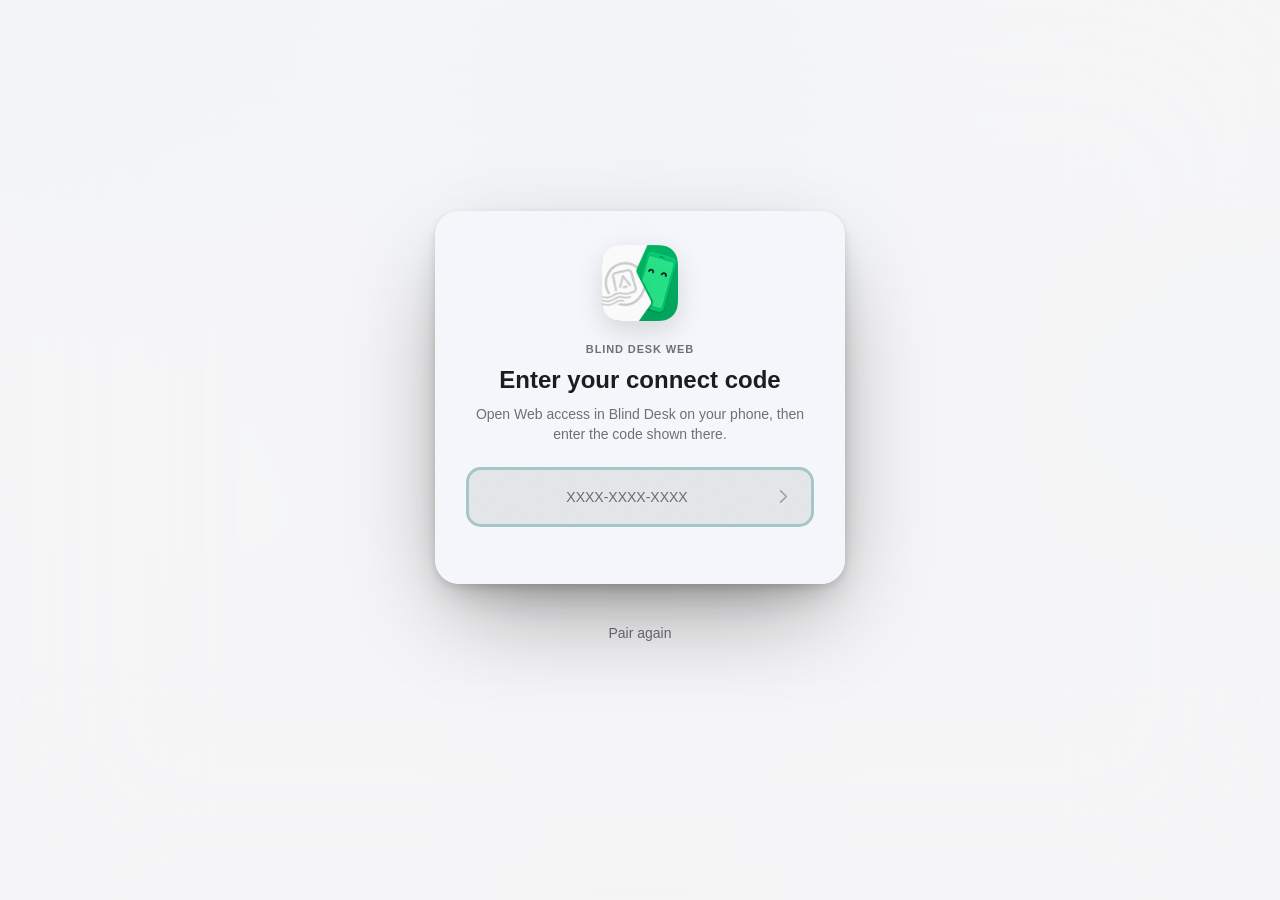
==== commit c457ec0d: "fix(console): 开始菜单不再在标记里声明 aria-hidden 关闭状态的开始菜单本来就是 display:none，脚本另用 inert 把整块移出可达树， 标记里再写一份 aria-" ====
--- a/app/src/main/assets/web/index.html
+++ b/app/src/main/assets/web/index.html
@@ -710,7 +710,7 @@
 
         <!-- 开始菜单：任务栏上方居中的一块浮层，上面是结果区，下面一行是输入框与工具排。 -->
         <section class="search-surface" id="searchSurface" data-open="false" tabindex="-1">
-            <div class="search-expanded-content" id="searchContent" aria-hidden="true">
+            <div class="search-expanded-content" id="searchContent">
                 <div class="search-results" id="searchResults" role="listbox">
                     <!-- 运行时渲染：最近使用、A–Z 分块。 -->
                 </div>
--- a/app/src/main/assets/web/css/panel.css
+++ b/app/src/main/assets/web/css/panel.css
@@ -1 +1 @@
-.landing-page{--ink: var(--text);--ink-2: var(--text-secondary);min-height:100%;display:flex;flex-direction:column}.landing-nav{position:fixed;inset:0 0 auto;z-index:100;height:var(--control-large);background:var(--glass-surface);border-bottom:1px solid var(--separator);-webkit-backdrop-filter:var(--glass-blur);backdrop-filter:var(--glass-blur);transition:height var(--dur-medium) var(--ease-standard),background-color var(--dur-medium) var(--ease-standard),color var(--dur-medium) var(--ease-standard)}.landing-nav-inner{width:100%;max-width:1072px;height:100%;margin:0 auto;padding:0 24px;display:flex;align-items:center;justify-content:space-between;gap:24px}.landing-brand{display:inline-flex;align-items:center;gap:9px;flex:none;color:var(--text);font-size:var(--type-title-medium-size);font-weight:var(--type-weight-semibold);line-height:var(--type-title-medium-line);text-decoration:none}.landing-brand img{width:26px;height:26px;border-radius:7px}.landing-nav-actions{min-width:0;display:flex;align-items:center;justify-content:flex-end;gap:14px}.lang-wrap{position:relative;display:flex;align-items:center}#langSwitch{appearance:none;-webkit-appearance:none;background:transparent;border:none;color:var(--ink-2);font-size:var(--type-label-medium-size);font-weight:var(--type-weight-medium);line-height:var(--type-label-medium-line);cursor:pointer;outline:none;padding:4px 17px 4px 4px;font-family:inherit;field-sizing:content}.lang-wrap svg{position:absolute;right:3px;width:11px;height:11px;pointer-events:none;opacity:.5}#langSwitch:hover{color:var(--ink)}.landing-support-banner{display:none;align-items:center;justify-content:center;gap:5px;width:100%;height:44px;padding:0 18px;color:#fff;background:transparent;border:0;cursor:pointer;font-size:var(--type-label-large-size);font-weight:var(--type-weight-semibold);line-height:var(--type-label-large-line)}.landing-support-banner svg{width:13px;height:13px;fill:none;stroke:currentColor;stroke-width:1.7;stroke-linecap:round;stroke-linejoin:round}.landing-support-banner:hover{background:color-mix(in srgb,#fff calc(var(--state-hover-opacity) * 100%),transparent)}.landing-support-banner:active{background:color-mix(in srgb,#fff calc(var(--state-pressed-opacity) * 100%),transparent)}.landing-page.is-unsupported .landing-nav{height:calc(var(--control-large) + 44px);color:#fff;background:#c9342f;border-bottom-color:transparent;-webkit-backdrop-filter:none;backdrop-filter:none}.landing-page.is-unsupported .landing-nav-inner{height:calc(var(--control-large) + 44px);display:grid;grid-template-columns:minmax(0,1fr) auto;grid-template-rows:var(--control-large) 44px;gap:0 24px}.landing-page.is-unsupported .landing-brand,.landing-page.is-unsupported .lang-wrap,.landing-page.is-unsupported #langSwitch{color:#fff}.landing-page.is-unsupported .lang-wrap svg{opacity:.75}.landing-page.is-unsupported .landing-support-banner:not([hidden]){display:flex;grid-column:1 / -1}.landing-brand:focus-visible,#langSwitch:focus-visible,.landing-support-banner:focus-visible{outline:none;border-radius:var(--shape-extra-small);box-shadow:0 0 0 var(--focus-ring-width) var(--focus-ring)}.landing-page.is-unsupported .landing-brand:focus-visible,.landing-page.is-unsupported #langSwitch:focus-visible,.landing-page.is-unsupported .landing-support-banner:focus-visible{box-shadow:0 0 0 var(--focus-ring-width) color-mix(in srgb,#fff 45%,transparent)}.landing{position:relative;width:100%;flex:1 0 auto;max-width:1020px;margin:0 auto;padding:clamp(136px,calc(16.5vh - 16px),174px) clamp(18px,4vw,34px) 92px;display:flex;flex-direction:column;gap:clamp(44px,6vh,68px);transition:padding-top var(--dur-medium) var(--ease-standard)}.landing-page.is-unsupported .landing{padding-top:calc(clamp(136px,calc(16.5vh - 16px),174px) + 44px)}.landing-head{display:flex;flex-direction:column;align-items:center;text-align:center}.pairing-avatar.landing-mark{width:64px;height:64px;border-radius:var(--shape-large);margin-bottom:16px}.landing-head .pairing-eyebrow{margin-bottom:10px}@property --title-rainbow-color{syntax: "<color>"; inherits: true; initial-value: #61BB46;}.landing-title{--title-rainbow-x: 50%;--title-rainbow-y: 50%;--title-rainbow-color: #61BB46;--title-rainbow-intensity: .5;position:relative;margin:0 0 12px;font-size:var(--type-headline-large-size);font-weight:var(--type-weight-bold);line-height:var(--type-headline-large-line);text-wrap:balance}.rainbow-title[data-rainbow-text]:after{content:attr(data-rainbow-text);position:absolute;inset:0;pointer-events:none;opacity:0;color:transparent;background:radial-gradient(circle 56px at var(--title-rainbow-x) var(--title-rainbow-y),color-mix(in srgb,var(--title-rainbow-color) calc(var(--title-rainbow-intensity) * 100%),transparent) 0%,color-mix(in srgb,var(--title-rainbow-color) calc(var(--title-rainbow-intensity) * 100%),transparent) 54%,transparent 100%);-webkit-background-clip:text;background-clip:text;text-wrap:inherit;transition:opacity .4s ease-out,--title-rainbow-color .3s ease-in-out}.rainbow-title.is-rainbow-hovered:after{opacity:1;transition:opacity .15s ease-in,--title-rainbow-color .3s ease-in-out}@media (prefers-color-scheme: dark){.rainbow-title{--title-rainbow-intensity: .25}}.landing-tagline{margin:0;max-width:560px;color:var(--text-secondary);font-size:var(--type-body-large-size);line-height:var(--type-body-large-line)}.landing-activation{width:100%}.landing-methods{width:100%;display:grid;grid-template-columns:minmax(0,1.18fr) minmax(0,1fr);gap:clamp(14px,2vw,22px);align-items:stretch}.landing-col{min-width:0}.landing-col-side{display:grid;grid-template-rows:auto auto;gap:clamp(14px,2vw,22px)}.landing-col-title{margin:0 0 10px;font-size:var(--type-title-small-size);font-weight:var(--type-weight-semibold);line-height:var(--type-title-small-line)}.landing-col-phone,.landing-side-card{padding:22px 22px 24px;background:var(--glass-surface);border-radius:var(--shape-extra-large);box-shadow:var(--elev-2);-webkit-backdrop-filter:var(--glass-blur);backdrop-filter:var(--glass-blur)}.landing-steps{margin:0;padding:0;list-style:none;counter-reset:landing-step;display:grid;gap:20px}.landing-step{counter-increment:landing-step;position:relative;padding-left:34px}.landing-step:before{content:counter(landing-step);position:absolute;left:0;top:0;width:var(--icon-large);height:var(--icon-large);display:grid;place-items:center;font-family:var(--font-sans);font-size:var(--type-label-medium-size);font-weight:var(--type-weight-semibold);line-height:var(--type-label-medium-line);color:var(--accent);background:var(--md-primary-container);border-radius:var(--shape-full)}.landing-step-title{margin:2px 0 4px;font-size:var(--type-title-small-size);font-weight:var(--type-weight-semibold);line-height:var(--type-title-small-line)}.landing-step-body{margin:0;color:var(--text-secondary);font-size:var(--type-body-medium-size);line-height:var(--type-body-medium-line)}.landing-step-actions{margin:12px 0 0;display:flex;flex-wrap:wrap;gap:8px}.landing-store-actions{align-items:flex-end;gap:14px}.pairing-card.landing-code-card{width:100%;margin-top:12px;padding:0;align-items:stretch;text-align:left;background:none;border:0;border-radius:0;box-shadow:none;-webkit-backdrop-filter:none;backdrop-filter:none;animation:none}.landing-code-card .code-field{height:var(--control-touch)}.landing-code-card .inline-error,.landing-code-card .inline-status{margin:8px 2px 0}.landing-side-body{margin:0 0 16px;color:var(--text-secondary);font-size:var(--type-body-medium-size);line-height:var(--type-body-medium-line)}.landing-side-note{margin:10px 0 0;color:var(--text-tertiary);font-size:var(--type-body-small-size);line-height:var(--type-body-small-line)}.landing-unsupported-note{color:var(--md-error)}.landing-code-card .landing-unsupported-note{margin:8px 2px 0}.landing-unsupported-note[hidden]{display:none}.landing-primary-btn{width:180px;max-width:100%;height:54px;display:inline-flex;align-items:center;gap:11px;padding:9px 10px 9px 12px;cursor:pointer;text-align:left;color:var(--md-on-primary);background:var(--accent);border:0;border-radius:var(--shape-medium);box-shadow:var(--elev-2);transition:box-shadow var(--dur-medium) var(--ease-standard)}.landing-primary-btn:hover{background:color-mix(in srgb,var(--md-on-primary) calc(var(--state-hover-opacity) * 100%),var(--accent));box-shadow:var(--elev-3)}.landing-primary-btn:active{background:color-mix(in srgb,var(--md-on-primary) calc(var(--state-pressed-opacity) * 100%),var(--accent));transform:translateY(0);box-shadow:var(--elev-2)}.landing-primary-btn:focus-visible{outline:none;box-shadow:0 0 0 var(--focus-ring-width) var(--focus-ring),var(--elev-2)}.landing-primary-btn[aria-disabled=true]{color:var(--text-tertiary);background:var(--separator);box-shadow:none;cursor:default}.landing-primary-btn[aria-disabled=true]:hover,.landing-primary-btn[aria-disabled=true]:active{box-shadow:none}.landing-primary-btn[aria-disabled=true]:focus-visible{box-shadow:0 0 0 var(--focus-ring-width) var(--focus-ring)}.landing-primary-icon{width:var(--icon-large);height:var(--icon-large);fill:currentColor;flex:none}.landing-primary-copy{min-width:0}.landing-primary-btn small{display:block;font-size:var(--type-label-small-size);font-weight:var(--type-weight-medium);line-height:var(--type-label-small-line);opacity:.78;letter-spacing:.01em}.landing-primary-btn b{display:block;font-size:var(--type-title-small-size);font-weight:var(--type-weight-semibold);line-height:var(--type-title-small-line);white-space:nowrap}.store-badge{display:inline-flex;align-items:center;width:180px;height:54px;gap:11px;padding:9px 16px 9px 14px;text-align:left;text-decoration:none;box-sizing:border-box;color:var(--md-inverse-on-surface);background:var(--md-inverse-surface);border:0;border-radius:var(--shape-medium);box-shadow:var(--elev-2);transition:box-shadow var(--dur-medium) var(--ease-standard)}.store-badge:hover{background:color-mix(in srgb,var(--md-inverse-on-surface) calc(var(--state-hover-opacity) * 100%),var(--md-inverse-surface));box-shadow:var(--elev-3)}.store-badge:active{background:color-mix(in srgb,var(--md-inverse-on-surface) calc(var(--state-pressed-opacity) * 100%),var(--md-inverse-surface));transform:translateY(0);box-shadow:var(--elev-2)}.store-badge:focus-visible{outline:none;box-shadow:0 0 0 var(--focus-ring-width) var(--focus-ring),var(--elev-2)}.store-badge-play-mark{width:var(--icon-large);height:auto;flex:none}.store-badge-copy{min-width:0}.store-badge small{display:block;font-size:var(--type-label-small-size);font-weight:var(--type-weight-medium);line-height:var(--type-label-small-line);opacity:.72;letter-spacing:.01em;white-space:nowrap}.store-badge b{display:block;font-size:var(--type-title-small-size);font-weight:var(--type-weight-semibold);line-height:var(--type-title-small-line);white-space:nowrap}.landing-apk-download{position:relative;display:inline-flex;align-items:center}.landing-apk-link{appearance:none;padding:0;color:#06c;background:transparent;border:0;cursor:pointer;font-family:inherit;font-size:var(--type-label-large-size);font-weight:var(--type-weight-medium);line-height:var(--type-label-large-line);text-decoration-line:underline;text-decoration-thickness:1px;text-underline-offset:3px;transition:color var(--dur-short) var(--ease-standard)}.landing-apk-link:hover{color:#004f9e}.landing-apk-link:focus-visible{outline:none;border-radius:var(--shape-extra-small);box-shadow:0 0 0 var(--focus-ring-width) var(--focus-ring)}.landing-apk-popover{position:absolute;z-index:30;top:calc(100% + 12px);left:50%;width:196px;padding:12px 12px 0;overflow:hidden;color:var(--text);background:var(--glass-pop-surface);border:0;border-radius:var(--shape-large);box-shadow:var(--elev-3);-webkit-backdrop-filter:var(--glass-blur);backdrop-filter:var(--glass-blur);transform:translate(-50%)}.landing-apk-popover[hidden]{display:none}.landing-apk-qr{display:block;width:172px;height:172px;margin:0 auto}.landing-apk-direct{display:block;margin:10px -12px 0;padding:12px 16px 13px;color:#06c;border-top:1px solid var(--separator);font-size:var(--type-label-large-size);font-weight:var(--type-weight-semibold);line-height:var(--type-label-large-line);text-align:center;text-decoration:none}.landing-apk-direct:hover{color:#004f9e}.landing-apk-direct:focus-visible{outline:none;box-shadow:inset 0 0 0 var(--focus-ring-width) var(--focus-ring)}@media (prefers-color-scheme: dark){:root:not([data-theme=light]) :is(.landing-apk-link,.landing-apk-direct){color:#409cff}:root:not([data-theme=light]) :is(.landing-apk-link,.landing-apk-direct):hover{color:#70b7ff}}:root[data-theme=dark] :is(.landing-apk-link,.landing-apk-direct){color:#409cff}:root[data-theme=dark] :is(.landing-apk-link,.landing-apk-direct):hover{color:#70b7ff}.appstore-btn{padding-right:14px}.appstore-btn>svg{width:var(--icon-large);height:var(--icon-large);fill:currentColor;flex:none}.landing-page .continuous-corner{corner-shape:squircle}@supports not (corner-shape: squircle){.landing-page .continuous-corner{border-radius:0;-webkit-clip-path:var(--continuous-corner-clip);clip-path:var(--continuous-corner-clip)}.landing-page .continuous-corner:focus-visible{outline:0;box-shadow:inset 0 0 0 var(--focus-ring-width) var(--focus-ring)}}.landing-footer{flex:none;border-top:1px solid var(--separator);padding:34px clamp(18px,4vw,34px);background:var(--surface)}.landing-footer-inner{width:min(100%,1020px);margin:0 auto;display:flex;align-items:center;justify-content:space-between;gap:16px;flex-wrap:wrap}.landing-footer-inner p{margin:0;color:var(--text-tertiary);font-size:var(--type-body-small-size);line-height:var(--type-body-small-line)}.landing-footer-legal{display:grid;gap:7px}.landing-footer-links{display:flex;gap:24px;flex-wrap:wrap}.landing-footer-links a{color:var(--text-secondary);font-size:var(--type-label-large-size);line-height:var(--type-label-large-line);text-decoration:none}.landing-footer-links a:hover{color:var(--text)}.landing-support-dialog{width:min(548px,calc(100vw - 32px));max-height:calc(100vh - 32px);margin:auto;padding:0;color:var(--text);background:transparent;border:0;border-radius:var(--shape-extra-large);overflow:visible}.landing-support-dialog::backdrop{background:#0f0f1261;-webkit-backdrop-filter:blur(12px);backdrop-filter:blur(12px)}.landing-support-card{padding:34px 38px 38px;color:var(--text);background:var(--glass-pop-surface);border:0;border-radius:var(--shape-extra-large);box-shadow:var(--elev-4);-webkit-backdrop-filter:var(--glass-blur);backdrop-filter:var(--glass-blur)}.landing-support-head{display:flex;align-items:flex-start;justify-content:space-between;gap:20px}.landing-support-head h2{margin:0;max-width:390px;font-size:var(--type-headline-small-size);font-weight:var(--type-weight-bold);line-height:var(--type-headline-small-line)}.landing-support-head p{max-width:420px;margin:13px 0 0;color:var(--text-secondary);font-size:var(--type-body-large-size);line-height:var(--type-body-large-line)}.landing-support-close{flex:none;width:var(--control-compact);height:var(--control-compact);display:grid;place-items:center;margin:-5px -7px 0 0;color:var(--text-secondary);background:transparent;border:0;border-radius:var(--shape-full);cursor:pointer}.landing-support-close:hover{color:var(--text);background:var(--fill-hover)}.landing-support-close:active{background:var(--fill-active)}.landing-support-close:focus-visible{outline:none;box-shadow:0 0 0 var(--focus-ring-width) var(--focus-ring)}.landing-support-close svg{width:var(--icon-small);height:var(--icon-small);fill:none;stroke:currentColor;stroke-width:1.7;stroke-linecap:round}.landing-support-list{display:grid;gap:26px;margin:32px 0 0}.landing-support-list section[hidden]{display:none}.landing-support-list strong{display:block;color:var(--text);font-size:var(--type-title-small-size);font-weight:var(--type-weight-semibold);line-height:var(--type-title-small-line)}.landing-support-list small{display:block;max-width:420px;margin-top:7px;color:var(--text-secondary);font-size:var(--type-body-medium-size);line-height:var(--type-body-medium-line)}@media (max-width: 820px){.landing-methods{grid-template-columns:minmax(0,1fr)}.landing{padding-top:128px;gap:36px}.landing-page.is-unsupported .landing{padding-top:172px}}@media (min-width: 821px) and (max-height: 820px){.landing{padding-top:116px;gap:32px}.landing-page.is-unsupported .landing{padding-top:160px}}@media (max-width: 560px){.landing-support-card{padding:28px 24px 30px}}:root[data-display-mode=standalone] body:not(.is-unsupported) .landing-nav,:root[data-display-mode=minimal-ui] body:not(.is-unsupported) .landing-nav,:root[data-display-mode=window-controls-overlay] body:not(.is-unsupported) .landing-nav-inner{display:none}:root[data-display-mode=window-controls-overlay] body:not(.is-unsupported) .landing-nav{top:env(titlebar-area-y,0px);right:auto;left:env(titlebar-area-x,0px);width:env(titlebar-area-width,100%);height:max(var(--control-touch),env(titlebar-area-height,var(--control-touch)));background:transparent;border-bottom:0;-webkit-backdrop-filter:none;backdrop-filter:none;-webkit-app-region:drag;app-region:drag}:root[data-display-mode=standalone] body:not(.is-unsupported) .landing,:root[data-display-mode=minimal-ui] body:not(.is-unsupported) .landing,:root[data-display-mode=window-controls-overlay] body:not(.is-unsupported) .landing{padding-top:clamp(64px,9vh,96px)}.mac-relay{justify-content:center;align-items:center;padding:var(--shape-large)}.mac-relay-card{display:grid;justify-items:center;gap:var(--shape-medium);max-width:340px;text-align:center}.mac-relay-icon{width:72px;height:72px;object-fit:cover}.mac-relay-title{margin:0;font-size:var(--type-title-large-size);font-weight:var(--type-weight-semibold);line-height:var(--type-title-large-line)}.mac-relay-hint{margin:0;color:var(--ink-2)}.mac-relay-web{color:var(--accent);font-size:var(--type-label-large-size);line-height:var(--type-label-large-line)}.usbflow-root{position:static}.usbflow-dialog{position:fixed;inset:0;width:100%;max-width:none;height:100%;max-height:none;margin:0;padding:clamp(20px,6vh,64px) 20px;display:grid;place-items:center;overflow:auto;color:var(--text);background:none;border:0;font-family:var(--font-sans)}.usbflow-dialog:not([open]){display:none}.usbflow-dialog::backdrop{background:#11111394;-webkit-backdrop-filter:blur(14px) saturate(1.1);backdrop-filter:blur(14px) saturate(1.1)}.usbflow-panel{width:min(100%,520px);padding:28px 28px 24px;background:var(--glass-pop-surface);border:0;border-radius:var(--shape-extra-large);box-shadow:var(--elev-4);-webkit-backdrop-filter:var(--glass-blur);backdrop-filter:var(--glass-blur);animation:usbflow-appear var(--dur-medium) var(--ease-decel) both}@keyframes usbflow-appear{0%{opacity:0;transform:translateY(10px) scale(.99)}}.usbflow-counter{margin:0 0 10px;font-family:var(--font-mono);font-size:var(--type-label-small-size);font-weight:var(--type-weight-medium);line-height:var(--type-label-small-line);letter-spacing:.12em;text-transform:uppercase;color:var(--text-tertiary)}.usbflow-title{margin:0 0 8px;font-size:var(--type-title-large-size);font-weight:var(--type-weight-semibold);line-height:var(--type-title-large-line)}.usbflow-body{margin:0;color:var(--text-secondary);font-size:var(--type-body-medium-size);line-height:var(--type-body-medium-line)}.usbflow-check{margin:16px 0 0;padding:0;list-style:none;display:grid;gap:9px}.usbflow-check li{position:relative;padding-left:24px;font-size:var(--type-body-medium-size);line-height:var(--type-body-medium-line);color:var(--text)}.usbflow-check li:before{content:"✓";position:absolute;left:0;top:-1px;font-size:var(--type-label-medium-size);font-weight:var(--type-weight-bold);line-height:var(--type-label-medium-line);color:var(--android)}.usbflow-progress{margin-top:18px;display:flex;align-items:center;gap:12px}.usbflow-progress-track{flex:1;height:6px;background:var(--surface-control);border-radius:var(--shape-full);overflow:hidden}.usbflow-progress-track span{display:block;width:0;height:100%;background:var(--accent);border-radius:inherit;transition:width var(--dur-short) var(--ease-standard)}.usbflow-progress-value{color:var(--text-secondary);flex:none;font-family:var(--font-mono);font-size:var(--type-label-medium-size);font-weight:var(--type-weight-medium);line-height:var(--type-label-medium-line)}.usbflow-status{margin:16px 0 0;min-height:1.5em;font-size:var(--type-body-medium-size);line-height:var(--type-body-medium-line);color:var(--text)}.usbflow-dialog[data-usbflow-state=error] .usbflow-status{color:var(--danger)}.usbflow-output{margin:12px 0 0;max-height:30vh;padding:12px 14px;overflow:auto;color:var(--text-secondary);background:var(--surface-control);border-radius:var(--shape-medium);-webkit-backdrop-filter:var(--glass-blur);backdrop-filter:var(--glass-blur);font-family:var(--font-mono);font-size:var(--type-body-small-size);font-weight:var(--type-weight-regular);line-height:var(--type-body-small-line);white-space:pre-wrap;word-break:break-word}.usbflow-code{margin-top:8px}.usbflow-code .pairing-card{margin-top:0}.usbflow-code .code-field input{width:100%;min-width:0;padding:0;font-family:var(--font-mono);font-size:var(--type-title-medium-size);font-weight:var(--type-weight-semibold);line-height:var(--type-title-medium-line);letter-spacing:.13em;text-align:center;text-transform:uppercase;color:var(--md-on-surface);background:transparent;border:0;outline:none}.usbflow-code .code-field input::placeholder{color:var(--text-tertiary);font-family:var(--font-sans);font-size:var(--type-body-medium-size);font-weight:var(--type-weight-regular);line-height:var(--type-body-medium-line);letter-spacing:0;text-transform:none}.usbflow-code .code-field input:disabled{opacity:.74}.usbflow-note{margin:14px 0 0;color:var(--text-tertiary);font-size:var(--type-body-small-size);line-height:var(--type-body-small-line)}.usbflow-dialog[data-usbflow-step="5"] .usbflow-note{margin-top:2px}.usbflow-actions{margin-top:22px;display:flex;flex-wrap:wrap;gap:8px;align-items:center}.usbflow-primary,.usbflow-retry,.usbflow-cancel{min-height:var(--control-standard);padding:0 18px;cursor:pointer;font-family:inherit;font-size:var(--type-label-large-size);font-weight:var(--type-weight-medium);line-height:var(--type-label-large-line);border:0;border-radius:var(--shape-medium);transition:background var(--dur-short) var(--ease-standard),box-shadow var(--dur-medium) var(--ease-standard)}.usbflow-primary{flex:1;min-width:180px;color:var(--md-on-primary);background:var(--accent);border:0}.usbflow-primary:hover{background:color-mix(in srgb,var(--md-on-primary) calc(var(--state-hover-opacity) * 100%),var(--accent));box-shadow:var(--elev-2)}.usbflow-primary:active{background:color-mix(in srgb,var(--md-on-primary) calc(var(--state-pressed-opacity) * 100%),var(--accent))}.usbflow-retry{flex:1;min-width:140px;color:var(--text);background:var(--surface-control);border:0}.usbflow-retry:hover{background:var(--surface-control-hover)}.usbflow-retry:active{background:var(--surface-control-active)}.usbflow-cancel{color:var(--text-secondary);background:none;border:0}.usbflow-cancel:hover{background:var(--surface-control-hover)}.usbflow-cancel:active{background:var(--surface-control-active)}.usbflow-primary:focus-visible,.usbflow-retry:focus-visible,.usbflow-cancel:focus-visible{outline:none;box-shadow:0 0 0 var(--focus-ring-width) var(--focus-ring)}.fm-root{position:absolute;inset:var(--win-bar-height) 0 0;display:grid;grid-template-rows:auto minmax(0,1fr) auto;min-height:0;color:var(--text);-webkit-user-select:none;user-select:none}.fm-main{min-height:0;display:grid;grid-template-columns:auto minmax(0,1fr);container-type:inline-size}.fm-content{min-width:0;min-height:0;display:grid;grid-template-rows:auto minmax(0,1fr);container-type:inline-size}.fm-toolbar{display:flex;align-items:center;gap:4px;min-width:0;padding:4px 10px 8px}.fm-icon-btn,.fm-view-switch button{flex:none;display:grid;place-items:center;width:28px;height:26px;padding:0;color:var(--text-secondary);background:transparent;border:0;border-radius:var(--shape-extra-small);cursor:pointer;transition:background var(--dur-short) var(--ease-standard),color var(--dur-short) var(--ease-standard)}.fm-icon-btn svg,.fm-view-switch svg{width:var(--icon-small);height:var(--icon-small)}.fm-icon-btn:hover:not(:disabled),.fm-view-switch button:hover{color:var(--text);background:var(--surface-control)}.fm-icon-btn:active:not(:disabled),.fm-view-switch button:active{background:var(--surface-control-active)}.fm-icon-btn:disabled{opacity:.38;cursor:default}.fm-icon-btn:focus-visible,.fm-view-switch button:focus-visible{outline:none;box-shadow:0 0 0 var(--focus-ring-width) var(--focus-ring)}.fm-crumbs{flex:1 1 auto;margin-left:6px;min-width:60px;height:30px;display:flex;align-items:center;gap:1px;padding:0 6px;background:var(--fill);border-radius:var(--shape-full);overflow-x:auto;scrollbar-width:none}.fm-crumbs::-webkit-scrollbar{display:none}.fm-crumb{flex:0 0 auto;max-width:15ch;overflow:hidden;text-overflow:ellipsis;white-space:nowrap;padding:3px 8px;color:var(--text-secondary);font-family:inherit;font-size:var(--type-label-medium-size);font-weight:var(--type-weight-medium);line-height:var(--type-label-medium-line);background:transparent;border:0;border-radius:var(--shape-full);cursor:pointer;transition:background var(--dur-short) var(--ease-standard),color var(--dur-short) var(--ease-standard)}.fm-crumb:hover{color:var(--text);background:var(--surface-control-hover)}.fm-crumb:active{background:var(--surface-control-active)}.fm-crumb:focus-visible{outline:none;box-shadow:0 0 0 var(--focus-ring-width) var(--focus-ring)}.fm-crumb[aria-current=true]{color:var(--text);font-weight:var(--type-weight-semibold)}.fm-crumb+.fm-crumb:before{content:"›";margin-right:8px;color:var(--text-tertiary);font-weight:var(--type-weight-medium)}.fm-search{flex:0 1 auto;width:clamp(120px,30%,200px);height:30px;margin-left:6px;display:grid;grid-template-columns:minmax(0,1fr) 16px;align-items:center;gap:6px;padding:0 9px 0 11px;color:var(--text-tertiary);background:var(--fill);border-radius:var(--shape-full);cursor:text;transition:box-shadow var(--dur-short) var(--ease-standard)}.fm-search:focus-within{box-shadow:0 0 0 var(--focus-ring-width) var(--focus-ring)}.fm-search svg{width:15px;height:15px}.fm-search input{min-width:0;width:100%;padding:0;color:var(--text);font-family:inherit;font-size:var(--type-body-small-size);font-weight:var(--type-weight-regular);line-height:var(--type-body-small-line);background:transparent;border:0;outline:none}.fm-search input::placeholder{color:var(--text-tertiary);opacity:1}.fm-search input::-webkit-search-cancel-button{-webkit-appearance:none;appearance:none}.fm-view-switch{flex:0 0 auto;margin-left:6px;display:flex;align-items:center;gap:2px;padding:2px;background:var(--fill);border-radius:var(--shape-full)}.fm-view-switch button{width:26px;height:22px;border-radius:var(--shape-full)}.fm-view-switch button[aria-pressed=true]{color:var(--text);background:var(--surface-control-active)}.fm-side{width:148px;min-height:0;display:flex;flex-direction:column;gap:1px;padding:4px 6px 8px 8px;overflow-y:auto;scrollbar-width:none}.fm-side::-webkit-scrollbar{display:none}.fm-side:empty{display:none}.fm-side-item{position:relative;min-height:var(--control-compact);display:grid;grid-template-columns:18px minmax(0,1fr);align-items:center;gap:9px;padding:0 8px 0 10px;color:var(--text);text-align:left;font-family:inherit;font-size:var(--type-label-medium-size);font-weight:var(--type-weight-medium);line-height:var(--type-label-medium-line);background:transparent;border:0;border-radius:var(--shape-small);cursor:pointer;transition:background var(--dur-short) var(--ease-standard)}.fm-side-item>span{overflow:hidden;text-overflow:ellipsis;white-space:nowrap}.fm-side-item svg{width:18px;height:18px;fill:currentColor;color:var(--accent)}.fm-side-item[data-place=root] svg{color:var(--text-secondary)}.fm-side-item:hover{background:var(--surface-control)}.fm-side-item:active{background:var(--surface-control-active)}.fm-side-item:focus-visible{outline:none;box-shadow:0 0 0 var(--focus-ring-width) var(--focus-ring)}.fm-side-item[aria-current=true]{background:var(--surface-control)}.fm-side-item[aria-current=true]:before{content:"";position:absolute;left:0;top:8px;bottom:8px;width:3px;border-radius:2px;background:var(--accent)}.fm-side-item[data-place=root]+.fm-side-item{margin-top:9px}.fm-side-item[data-place=root]+.fm-side-item:after{content:"";position:absolute;left:8px;right:6px;top:-5px;height:1px;background:var(--separator)}.fm-head{display:grid;grid-template-columns:18px 34px minmax(0,1fr) 150px 84px;align-items:center;gap:12px;padding:2px 20px 6px 10px;color:var(--text-tertiary);font-size:var(--type-label-small-size);font-weight:var(--type-weight-semibold);line-height:var(--type-label-small-line)}.fm-head>span:nth-child(1){grid-column:3}.fm-head>span:nth-child(3){text-align:right}.fm-head:has(+.fm-body[data-view=grid]){display:none}.fm-body{position:relative;min-height:0;overflow-y:auto;overflow-x:hidden;padding:2px 10px 14px 4px;scrollbar-color:var(--separator-strong) transparent;overscroll-behavior:contain;outline:none}.fm-body[data-view=grid]{padding-top:8px}.fm-body:focus-visible{outline:none;box-shadow:inset 0 0 0 var(--focus-ring-width) var(--focus-ring)}.fm-list{display:grid;gap:4px}.fm-body[data-view=grid] .fm-list{grid-template-columns:repeat(auto-fill,minmax(96px,1fr))}.fm-body[data-view=list] .fm-list{grid-template-columns:1fr;gap:1px}.fm-item{position:relative;min-width:0;color:var(--text);text-align:left;background:transparent;border:0;cursor:pointer;transition:background var(--dur-short) var(--ease-standard),box-shadow var(--dur-short) var(--ease-standard),transform var(--dur-short) var(--ease-standard),opacity var(--dur-short) var(--ease-standard)}.fm-item:hover{background:var(--surface-control-hover)}.fm-item:active{transform:scale(.985)}.fm-item:focus-visible{outline:none;box-shadow:0 0 0 var(--focus-ring-width) var(--focus-ring)}.fm-item.is-entering{animation:result-in var(--dur-medium) var(--ease-decel) both;animation-delay:calc(var(--stagger-i, 0) * 20ms)}.fm-body[data-view=grid] .fm-item{display:grid;justify-items:center;align-content:start;gap:4px;padding:8px 4px 7px;border-radius:var(--shape-medium)}.fm-body[data-view=grid] .fm-name{display:-webkit-box;-webkit-line-clamp:2;line-clamp:2;-webkit-box-orient:vertical;overflow:hidden;overflow-wrap:anywhere;text-align:center;font-size:var(--type-label-small-size);font-weight:var(--type-weight-medium);line-height:var(--type-label-small-line);max-height:calc(var(--type-label-small-line) * 2)}.fm-body[data-view=grid] .fm-size{color:var(--text-secondary);font-size:var(--type-label-small-size);line-height:var(--type-label-small-line)}.fm-body[data-view=grid] .fm-time{display:none}.fm-body[data-view=list] .fm-item{display:grid;grid-template-columns:18px 34px minmax(0,1fr) 150px 84px;align-items:center;gap:12px;min-height:36px;padding:3px 10px;border-radius:var(--shape-small)}.fm-body[data-view=list] .fm-name{overflow:hidden;text-overflow:ellipsis;white-space:nowrap;font-size:var(--type-body-small-size);font-weight:var(--type-weight-medium);line-height:var(--type-body-small-line)}.fm-body[data-view=list] .fm-size,.fm-body[data-view=list] .fm-time{min-width:0;overflow:hidden;text-overflow:ellipsis;font-size:var(--type-label-small-size);line-height:var(--type-label-small-line);color:var(--text-secondary);white-space:nowrap;font-variant-numeric:tabular-nums}.fm-body[data-view=list] .fm-size{text-align:right}@container (max-width: 460px){.fm-side{width:var(--control-touch);padding:4px 4px 8px}.fm-side-item{grid-template-columns:18px;justify-content:center;padding:0}.fm-side-item>span{display:none}.fm-side-item[data-place=root]+.fm-side-item:after{left:6px;right:6px}}@container (max-width: 520px){.fm-head{grid-template-columns:18px 34px minmax(0,1fr) 84px}.fm-head>span:nth-child(2),.fm-body[data-view=list] .fm-time{display:none}.fm-body[data-view=list] .fm-item{grid-template-columns:18px 34px minmax(0,1fr) 84px}}.fm-glyph{display:block;width:var(--icon-extra-large);height:var(--icon-extra-large);flex:none}.fm-body[data-view=list] .fm-glyph{width:var(--icon-large);height:var(--icon-large);justify-self:center}.fm-item[aria-selected=true]{background:var(--state-selected)}.fm-item[aria-selected=true]:hover{background:color-mix(in srgb,var(--accent) calc(var(--state-hover-opacity) * 100%),var(--state-selected))}.fm-check{position:absolute;top:5px;left:5px;z-index:1;display:grid;place-items:center;width:var(--icon-small);height:var(--icon-small);border-radius:var(--shape-full);background:var(--glass-card);box-shadow:var(--elev-1);-webkit-backdrop-filter:var(--glass-blur);backdrop-filter:var(--glass-blur);opacity:0;pointer-events:none;transition:opacity var(--dur-short) var(--ease-standard),background var(--dur-short) var(--ease-standard),box-shadow var(--dur-short) var(--ease-standard),transform var(--dur-short) var(--ease-standard)}.fm-check:after{content:"";width:9px;height:5px;margin-top:-2px;border-left:2px solid var(--md-on-primary);border-bottom:2px solid var(--md-on-primary);border-radius:1px;transform:rotate(-45deg);opacity:0;transition:opacity var(--dur-short) var(--ease-standard)}.fm-item:hover .fm-check,.fm-item:focus-visible .fm-check,.fm-item[aria-selected=true] .fm-check,.fm-list[data-selecting=true] .fm-check{opacity:1;pointer-events:auto}.fm-check:hover{transform:scale(1.1)}.fm-item[aria-selected=true] .fm-check{background:var(--accent);box-shadow:var(--elev-1)}.fm-item[aria-selected=true] .fm-check:after{opacity:1}@media (pointer: coarse){.fm-check{opacity:1;pointer-events:auto}}@media (any-pointer: coarse){.fm-item{-webkit-touch-callout:none;-webkit-user-select:none;user-select:none}}.fm-body[data-view=list] .fm-check{position:static;justify-self:center;width:var(--icon-small);height:var(--icon-small)}.fm-body[data-view=list] .fm-check:after{width:8px;height:4px}.fm-root[data-dragging=true] .fm-item[aria-selected=true]{opacity:.5;transform:scale(.96)}.fm-drag-image{position:fixed;top:-1000px;left:-1000px;z-index:-1;opacity:1;transform:none;background:var(--surface-raised);box-shadow:var(--elev-2)}.fm-drag-count{position:absolute;top:-6px;right:-6px;min-width:18px;height:18px;padding:0 5px;box-sizing:border-box;display:grid;place-items:center;color:var(--on-accent);background:var(--accent);border-radius:var(--shape-pill);font-size:var(--type-label-small-size);font-weight:var(--type-weight-bold);line-height:1}.fm-item[data-drop=true]{background:color-mix(in srgb,var(--accent) 10%,transparent)}.fm-root[data-drop-active=body] .fm-body:after{content:"";position:absolute;inset:6px;pointer-events:none;border:2px solid color-mix(in srgb,var(--accent) 78%,transparent);border-radius:var(--shape-extra-large);background:color-mix(in srgb,var(--accent) 8%,transparent);box-shadow:inset 0 0 0 6px color-mix(in srgb,var(--accent) 5%,transparent);animation:drop-target-in var(--dur-medium) var(--ease-decel) both}.fm-item[data-drop=invalid]{cursor:not-allowed;background:color-mix(in srgb,var(--danger) 10%,transparent)}.fm-menu{position:absolute;z-index:6;min-width:184px;max-width:min(260px,calc(100% - 16px));padding:5px;color:var(--text);background:var(--glass-pop-surface);border:1px solid var(--glass-stroke);border-radius:var(--radius-flyout);box-shadow:var(--elev-3);-webkit-backdrop-filter:var(--glass-blur);backdrop-filter:var(--glass-blur);transform-origin:var(--menu-x, 0) var(--menu-y, 0);animation:panel-expand-corner var(--dur-medium) var(--ease-point) both}.fm-menu-item{display:block;width:100%;min-height:34px;padding:4px 8px;color:inherit;text-align:left;font-family:inherit;font-size:var(--type-label-large-size);font-weight:var(--type-weight-medium);line-height:var(--type-label-large-line);background:transparent;border:0;border-radius:var(--radius-control);cursor:pointer;transition:background var(--dur-short) var(--ease-standard)}.fm-menu-item:hover:not(:disabled),.fm-menu-item:focus-visible{background:var(--surface-control)}.fm-menu-item:active:not(:disabled){background:var(--surface-control-active)}.fm-menu-item:focus-visible{outline:none;box-shadow:inset 0 0 0 var(--focus-ring-width) var(--focus-ring)}.fm-menu-item[data-danger=true]{color:var(--danger)}.fm-menu-item[data-danger=true]:hover:not(:disabled),.fm-menu-item[data-danger=true]:focus-visible{background:color-mix(in srgb,var(--danger) 12%,transparent)}.fm-menu-item:disabled{opacity:.4;cursor:default}.fm-menu-sep{height:1px;margin:5px 8px;background:var(--separator)}.fm-state{position:absolute;inset:0;display:grid;align-content:center;justify-items:center;gap:10px;padding:28px;text-align:center;pointer-events:none}.fm-state>strong{font-size:var(--type-title-small-size);font-weight:var(--type-weight-semibold);line-height:var(--type-title-small-line)}.fm-state>span{max-width:34ch;color:var(--text-secondary);font-size:var(--type-body-small-size);line-height:var(--type-body-small-line)}.fm-state[data-kind=error]{pointer-events:auto}.fm-state[data-kind=error]>strong{color:var(--danger)}.fm-state[data-kind=error]:before{content:"!";display:grid;place-items:center;width:var(--control-compact);height:var(--control-compact);color:var(--md-on-error-container);background:color-mix(in srgb,var(--md-error-container) 90%,transparent);border-radius:var(--shape-full);font-family:var(--font-mono);font-size:var(--type-title-medium-size);font-weight:var(--type-weight-bold);line-height:var(--type-title-medium-line)}.fm-state[data-kind=loading]{pointer-events:none}.fm-state .m3-ring{--ring-size: 30px;--ring-color: var(--window-spinner-head);--ring-track: var(--window-spinner-track)}.fm-primary,.fm-secondary{min-width:88px;min-height:34px;padding:0 14px;font-family:inherit;font-size:var(--type-label-large-size);font-weight:var(--type-weight-semibold);line-height:var(--type-label-large-line);border:0;border-radius:var(--shape-medium);cursor:pointer;transition:background var(--dur-short) var(--ease-standard),transform var(--dur-short) var(--ease-standard)}.fm-primary{color:var(--md-on-primary);background:var(--accent)}.fm-primary:hover{background:color-mix(in srgb,var(--md-on-primary) calc(var(--state-hover-opacity) * 100%),var(--accent))}.fm-primary:active{background:color-mix(in srgb,var(--md-on-primary) calc(var(--state-pressed-opacity) * 100%),var(--accent));transform:scale(.98)}.fm-primary[data-danger=true]{color:var(--md-on-error);background:var(--danger)}.fm-primary[data-danger=true]:hover{background:color-mix(in srgb,var(--md-on-error) calc(var(--state-hover-opacity) * 100%),var(--danger))}.fm-primary[data-danger=true]:active{background:color-mix(in srgb,var(--md-on-error) calc(var(--state-pressed-opacity) * 100%),var(--danger))}.fm-secondary{color:var(--text);background:var(--surface-control)}.fm-secondary:hover{background:var(--surface-control-hover)}.fm-secondary:active{background:var(--surface-control-active);transform:scale(.98)}.fm-primary:focus-visible,.fm-secondary:focus-visible{outline:none;box-shadow:0 0 0 var(--focus-ring-width) var(--focus-ring)}.fm-dialog{position:absolute;z-index:7;top:50%;left:50%;translate:-50% -50%;width:min(320px,calc(100% - 32px));display:grid;gap:12px;padding:16px;color:var(--text);background:var(--glass-pop-surface);border:0;border-radius:var(--shape-extra-large);box-shadow:var(--elev-4);-webkit-backdrop-filter:var(--glass-blur);backdrop-filter:var(--glass-blur);animation:panel-expand-corner var(--dur-long) var(--ease-decel) both}.fm-dialog-title{font-size:var(--type-title-medium-size);font-weight:var(--type-weight-semibold);line-height:var(--type-title-medium-line);overflow-wrap:anywhere}.fm-dialog-body{color:var(--text-secondary);font-size:var(--type-body-medium-size);line-height:var(--type-body-medium-line)}.fm-dialog-field{display:grid;gap:6px;color:var(--text-secondary);font-size:var(--type-label-medium-size);line-height:var(--type-label-medium-line)}.fm-dialog-field input{min-height:36px;padding:0 11px;color:var(--text);font-family:inherit;font-size:var(--type-body-medium-size);font-weight:var(--type-weight-regular);line-height:var(--type-body-medium-line);background:var(--fill);border:0;border-radius:var(--shape-small);transition:box-shadow var(--dur-short) var(--ease-standard)}.fm-dialog-field input:focus-visible,.fm-dialog-field input:focus{outline:none;box-shadow:0 0 0 var(--focus-ring-width) var(--focus-ring)}.fm-dialog-rows{display:grid;grid-template-columns:auto minmax(0,1fr);gap:6px 14px;font-size:var(--type-body-small-size);line-height:var(--type-body-small-line)}.fm-dialog-rows dt{color:var(--text-tertiary)}.fm-dialog-rows dd{margin:0;overflow-wrap:anywhere}.fm-dialog-actions{display:flex;justify-content:flex-end;gap:8px}.fm-status{min-height:30px;display:flex;align-items:center;gap:8px;padding:3px 12px 6px}.fm-status-text{min-width:0;color:var(--text-tertiary);font-size:var(--type-label-small-size);line-height:var(--type-label-small-line)}.fm-progress{--ring-size: 18px;margin-left:auto}.fm-progress[hidden]{display:none}.files-toggle{display:grid;place-items:center;width:34px;height:34px;flex:none;padding:0;color:var(--text-secondary);background:var(--fill);border:0;border-radius:var(--shape-full);cursor:pointer;transition:background var(--dur-short) var(--ease-standard),color var(--dur-short) var(--ease-standard)}.files-toggle svg{width:var(--icon-small);height:var(--icon-small)}.files-toggle:hover{color:var(--text);background:var(--surface-control-hover)}.files-toggle:active{background:var(--surface-control-active);transform:scale(.96)}.files-toggle:focus-visible{outline:none;box-shadow:0 0 0 var(--focus-ring-width) var(--focus-ring)}.files-toggle[hidden]{display:none}@media (pointer: coarse){.fm-icon-btn,.fm-view-switch button,.files-toggle{width:44px;height:44px}.fm-crumbs,.fm-search{height:44px}.fm-side-item,.fm-body[data-view=list] .fm-item{min-height:44px}.fm-menu-item{min-height:44px;display:flex;align-items:center}.fm-primary,.fm-secondary,.fm-dialog-field input{min-height:44px}}.nc-root{--cc-error-container: color-mix(in srgb, var(--danger) 20%, #fff);--cc-on-error-container: color-mix(in srgb, var(--danger) 42%, #000);--nc-wave-squiggly: url("data:image/svg+xml,%3Csvg xmlns='http://www.w3.org/2000/svg' width='24' height='16'%3E%3Cpath d='M0 8 Q3 2 6 8 T12 8 T18 8 T24 8' fill='none' stroke='%23000' stroke-width='3' stroke-linecap='round'/%3E%3C/svg%3E");--nc-wave-flat: url("data:image/svg+xml,%3Csvg xmlns='http://www.w3.org/2000/svg' width='24' height='16'%3E%3Cpath d='M0 8 H24' fill='none' stroke='%23000' stroke-width='3' stroke-linecap='round'/%3E%3C/svg%3E")}.nc-scroll{min-height:0;overflow:auto;overscroll-behavior:contain;padding:0}.nc-panel{display:grid;gap:8px;align-content:start;padding:12px 14px 14px}.nc-status,.nc-truncated{margin:0;padding:18px 10px;color:var(--text-tertiary);text-align:center;font-size:var(--type-body-small-size);line-height:var(--type-body-small-line)}.nc-truncated{color:var(--text-secondary);font-weight:var(--type-weight-medium)}.nc-groups{display:grid;gap:10px}.nc-group{display:grid;grid-template-rows:auto 1fr;row-gap:0;align-content:start;transition:grid-template-rows var(--dur-long) var(--ease-decel)}.nc-group[data-expanded=false]{grid-template-rows:auto 0fr;transition-duration:var(--dur-medium);transition-timing-function:var(--ease-standard)}.nc-group-head{width:100%;min-height:var(--control-compact);display:grid;grid-template-columns:minmax(0,auto) auto minmax(0,1fr);align-items:center;gap:8px;padding:4px 8px 4px 12px;color:var(--text-secondary);text-align:left;border:0;border-radius:var(--shape-full);background:transparent;cursor:pointer;transition:background var(--dur-short) var(--ease-standard),color var(--dur-short) var(--ease-standard)}.nc-group-head:hover{color:var(--text);background:var(--surface-control)}.nc-group-head:active{background:var(--surface-control-active)}.nc-group-head:focus-visible{outline:none;box-shadow:0 0 0 var(--focus-ring-width) var(--focus-ring)}.nc-group-title{min-width:0;overflow:hidden;text-overflow:ellipsis;white-space:nowrap;font-size:var(--type-label-medium-size);font-weight:var(--type-weight-semibold);line-height:var(--type-label-medium-line)}.nc-group-count{min-width:20px;height:18px;padding:0 6px;display:grid;place-items:center;font-size:var(--type-label-small-size);font-weight:var(--type-weight-semibold);line-height:var(--type-label-small-line);font-variant-numeric:tabular-nums;color:var(--text-secondary);background:var(--surface-control);border:0;border-radius:var(--shape-full)}.nc-glyph{display:grid;place-items:center}.nc-glyph svg{display:block}.nc-group-caret{justify-self:end;width:22px;height:22px;display:grid;place-items:center;border-radius:var(--shape-full);transition:transform var(--dur-medium) var(--ease-standard),background var(--dur-short) var(--ease-standard)}.nc-group-head:hover .nc-group-caret{background:var(--surface-control-active)}.nc-group-caret svg{width:var(--icon-small);height:var(--icon-small)}.nc-group-head[aria-expanded=false] .nc-group-caret{transform:rotate(-90deg)}.nc-list{display:grid;gap:2px;min-height:0;overflow-x:visible;overflow-y:clip}.nc-card{position:relative;display:grid;gap:6px;padding:12px 14px;background:var(--glass-card);border:0;border-radius:var(--shape-extra-small);-webkit-backdrop-filter:var(--glass-blur);backdrop-filter:var(--glass-blur);transform:translate(var(--nc-swipe-x, 0));transition:transform var(--dur-medium) var(--ease-decel);touch-action:pan-y}.nc-list>.nc-card:first-child{margin-top:5px;border-top-left-radius:var(--shape-large);border-top-right-radius:var(--shape-large)}.nc-list>.nc-card:last-child{border-bottom-left-radius:var(--shape-large);border-bottom-right-radius:var(--shape-large)}.nc-card:before{content:"";position:absolute;inset:0;z-index:0;border-radius:inherit;background:color-mix(in srgb,var(--danger) 13%,transparent);opacity:0;pointer-events:none;transition:opacity var(--dur-short) var(--ease-standard)}.nc-card>*{position:relative;z-index:1}.nc-card[data-swipe=active]{transition:none}.nc-card[data-swipe=active]:before{opacity:1}.nc-card[data-colorized=true]:not([data-style=media]){background:color-mix(in srgb,var(--nc-accent, var(--accent)) 14%,var(--glass-card))}.nc-card-body{display:grid;grid-template-columns:minmax(0,1fr) auto;grid-template-areas:"head  thumb" "title thumb" "body  thumb" "extra extra";align-items:start;gap:2px 10px;padding:0 30px 0 0;text-align:left;color:var(--text);border:0;background:transparent;cursor:pointer}.nc-card[data-expandable=true] .nc-card-body{padding-right:60px}.nc-card-body:focus-visible{outline:none;border-radius:var(--shape-small);box-shadow:0 0 0 var(--focus-ring-width) var(--focus-ring)}.nc-head{grid-area:head;min-width:0;display:flex;align-items:center;gap:6px}.nc-card-icon{flex:none;width:var(--icon-small);height:var(--icon-small);display:grid;place-items:center;overflow:hidden;color:var(--nc-accent, var(--accent));border-radius:var(--shape-full);font-size:var(--type-label-small-size);font-weight:var(--type-weight-semibold);line-height:1}.nc-card-icon[data-state=empty]{background:color-mix(in srgb,var(--nc-accent, var(--accent)) 16%,transparent)}.nc-card-icon img{width:100%;height:100%;object-fit:contain}.nc-img[data-state=mask]{background:currentColor;-webkit-mask-image:var(--nc-mask);mask-image:var(--nc-mask);-webkit-mask-size:contain;mask-size:contain;-webkit-mask-repeat:no-repeat;mask-repeat:no-repeat;-webkit-mask-position:center;mask-position:center}.nc-card-app{min-width:0;display:flex;align-items:center;gap:6px;font-size:var(--type-label-small-size);font-weight:var(--type-weight-medium);line-height:var(--type-label-small-line);color:var(--text-secondary);overflow:hidden;text-overflow:ellipsis;white-space:nowrap}.nc-card-sub,.nc-card-time{flex:none;font-size:var(--type-label-small-size);line-height:var(--type-label-small-line);color:var(--text-tertiary);white-space:nowrap}.nc-card-sub{flex:0 1 auto;min-width:0;overflow:hidden;text-overflow:ellipsis}.nc-card-time{margin-left:auto;font-variant-numeric:tabular-nums}.nc-card-sub:not(:empty):before,.nc-card-time:not(:empty):before{content:"·";margin-right:5px}.nc-card-title{grid-area:title;min-width:0;font-size:var(--type-title-small-size);font-weight:var(--type-weight-semibold);line-height:var(--type-title-small-line);overflow:hidden;text-overflow:ellipsis;white-space:nowrap}.nc-card-text{grid-area:body;font-size:var(--type-body-small-size);line-height:var(--type-body-small-line);color:var(--text-secondary);white-space:pre-line;overflow:hidden;display:-webkit-box;-webkit-box-orient:vertical;-webkit-line-clamp:3}.nc-card[data-expanded=true] .nc-card-text{-webkit-line-clamp:none;display:block}.nc-card-thumb{grid-area:thumb;align-self:start;width:40px;height:40px;overflow:hidden;border-radius:var(--shape-small)}.nc-card-thumb[data-state=empty]{display:none}.nc-card-thumb img{width:100%;height:100%;object-fit:cover}.nc-card[data-style=media] .nc-card-thumb{width:56px;height:56px}.nc-extra{grid-area:extra;display:grid;gap:6px;margin-top:4px;min-width:0}.nc-extra[hidden]{display:none}.nc-big-text,.nc-line,.nc-message-text{font-size:var(--type-body-small-size);line-height:var(--type-body-small-line);color:var(--text-secondary);white-space:pre-wrap;overflow-wrap:anywhere}.nc-big-picture{display:block;width:100%;max-height:220px;overflow:hidden;border-radius:var(--shape-small)}.nc-big-picture img{width:100%;max-height:220px;object-fit:cover;display:block}.nc-lines,.nc-messages{display:grid;gap:4px}.nc-message{display:grid;grid-template-columns:20px minmax(0,1fr);align-items:start;gap:2px 8px}.nc-message-avatar{grid-row:span 2;width:20px;height:20px;overflow:hidden;display:grid;place-items:center;border-radius:var(--shape-full);color:var(--nc-accent, var(--accent));background:color-mix(in srgb,var(--nc-accent, var(--accent)) 16%,transparent);font-size:var(--type-label-small-size);font-weight:var(--type-weight-semibold);line-height:1}.nc-message-avatar img{width:100%;height:100%;object-fit:cover}.nc-message-sender{font-size:var(--type-label-small-size);font-weight:var(--type-weight-semibold);line-height:var(--type-label-small-line);color:var(--text);overflow:hidden;text-overflow:ellipsis;white-space:nowrap}.nc-message[data-self=true] .nc-message-sender{color:var(--nc-accent, var(--accent))}.nc-call{font-size:var(--type-label-small-size);line-height:var(--type-label-small-line);color:var(--nc-accent, var(--accent));font-weight:var(--type-weight-medium)}.nc-call[hidden]{display:none}.nc-progress{position:relative;display:block;height:4px;margin:2px 0;overflow:hidden;background:color-mix(in srgb,var(--nc-accent, var(--accent)) 22%,transparent);border-radius:var(--shape-full)}.nc-progress:after{content:"";position:absolute;inset:0;transform-origin:left center;transform:scaleX(var(--nc-progress, 0));background:var(--nc-accent, var(--accent));border-radius:inherit;transition:transform var(--dur-long) var(--ease-standard)}.nc-progress[data-indeterminate=true]:after{width:38%;inset-inline-end:auto;transform:none;animation:nc-progress-slide 1.4s var(--ease-standard) infinite}@keyframes nc-progress-slide{0%{translate:-100% 0}to{translate:300% 0}}.nc-chevron{position:absolute;z-index:2;top:9px;right:39px;width:26px;height:26px;display:grid;place-items:center;color:var(--text-secondary);background:transparent;border:0;border-radius:var(--shape-full);cursor:pointer;transition:background var(--dur-short) var(--ease-standard),transform var(--dur-medium) var(--ease-standard)}.nc-chevron[hidden]{display:none}.nc-chevron svg{width:var(--icon-small);height:var(--icon-small)}.nc-chevron:hover{background:var(--fill-active)}.nc-chevron:focus-visible{outline:none;box-shadow:0 0 0 var(--focus-ring-width) var(--focus-ring)}.nc-chevron[aria-expanded=true]{transform:rotate(180deg)}.nc-badge{flex:none;font-size:var(--type-label-small-size);font-weight:var(--type-weight-semibold);line-height:var(--type-label-small-line);text-transform:none;color:var(--text-tertiary)}.nc-badge-ongoing{height:15px;padding:0 6px;display:inline-grid;place-items:center;line-height:1;color:var(--md-on-tertiary-container);background:var(--md-tertiary-container);border-radius:var(--shape-full)}.nc-card-dismiss{position:absolute;z-index:2;top:9px;right:9px;width:26px;height:26px;display:grid;place-items:center;color:var(--text-secondary);background:var(--fill-active);border:0;border-radius:var(--shape-full);cursor:pointer;opacity:0;transform:scale(.86);transition:opacity var(--dur-short) var(--ease-standard),transform var(--dur-medium) var(--ease-decel),background var(--dur-short) var(--ease-standard),color var(--dur-short) var(--ease-standard)}.nc-card:hover .nc-card-dismiss,.nc-card-dismiss:focus-visible{opacity:1;transform:none}.nc-card-dismiss:hover{color:var(--md-on-error);background:var(--danger);box-shadow:none}.nc-card-dismiss:active{background:color-mix(in srgb,var(--md-on-error) calc(var(--state-pressed-opacity) * 100%),var(--danger))}.nc-card-dismiss:focus-visible{outline:none;box-shadow:0 0 0 var(--focus-ring-width) var(--focus-ring)}.nc-card-dismiss svg{width:14px;height:14px}.nc-actions{display:flex;flex-wrap:wrap;gap:6px;padding-left:14px}.nc-action{min-height:28px;padding:0 10px;display:inline-flex;align-items:center;gap:6px;font-family:inherit;font-size:var(--type-label-large-size);font-weight:var(--type-weight-semibold);line-height:var(--type-label-large-line);color:var(--accent);border:0;border-radius:var(--shape-small);background:transparent;cursor:pointer;transition:background var(--dur-short) var(--ease-standard)}.nc-action-icon{flex:none;width:var(--icon-small);height:var(--icon-small)}.nc-action-icon[data-state=empty]{display:none}.nc-action:hover{background:var(--surface-control)}.nc-action:active{background:var(--surface-control-active)}.nc-action:focus-visible{outline:none;box-shadow:0 0 0 var(--focus-ring-width) var(--focus-ring)}.nc-reply{display:grid;grid-template-columns:minmax(0,1fr) auto;gap:6px;padding-left:24px;touch-action:auto}.nc-reply-input{min-width:0;min-height:var(--control-compact);padding:0 10px;font-family:inherit;font-size:var(--type-body-medium-size);font-weight:var(--type-weight-regular);line-height:var(--type-body-medium-line);color:var(--text);background:var(--fill);border:0;border-radius:var(--shape-small);transition:box-shadow var(--dur-short) var(--ease-standard)}.nc-reply-input:focus{outline:none;box-shadow:0 0 0 var(--focus-ring-width) var(--focus-ring)}.nc-reply-send{min-height:var(--control-compact);padding:0 12px;font-family:inherit;font-size:var(--type-label-large-size);font-weight:var(--type-weight-semibold);line-height:var(--type-label-large-line);color:var(--md-on-primary);border:0;border-radius:var(--shape-small);background:var(--accent);cursor:pointer;transition:background var(--dur-short) var(--ease-standard)}.nc-reply-send:hover{background:color-mix(in srgb,var(--md-on-primary) calc(var(--state-hover-opacity) * 100%),var(--accent))}.nc-reply-send:active{background:color-mix(in srgb,var(--md-on-primary) calc(var(--state-pressed-opacity) * 100%),var(--accent))}.nc-reply-send:focus-visible{outline:none;box-shadow:0 0 0 var(--focus-ring-width) var(--focus-ring)}.nc-card{--nc-media-bg: var(--nc-media-bg-light);--nc-media-text: var(--nc-media-text-light);--nc-media-text2: var(--nc-media-text2-light);--nc-media-accent: var(--nc-media-accent-light)}@media (prefers-color-scheme: dark){:root:not([data-theme=light]) .nc-card{--nc-media-bg: var(--nc-media-bg-dark);--nc-media-text: var(--nc-media-text-dark);--nc-media-text2: var(--nc-media-text2-dark);--nc-media-accent: var(--nc-media-accent-dark)}}:root[data-theme=dark] .nc-card{--nc-media-bg: var(--nc-media-bg-dark);--nc-media-text: var(--nc-media-text-dark);--nc-media-text2: var(--nc-media-text2-dark);--nc-media-accent: var(--nc-media-accent-dark)}.nc-card[data-style=media]{background:var(--nc-media-bg, var(--glass-card));color:var(--nc-media-text, var(--text))}.nc-card[data-style=media] .nc-card-title{color:var(--nc-media-text, var(--text))}.nc-card[data-style=media] .nc-card-app,.nc-card[data-style=media] .nc-card-sub,.nc-card[data-style=media] .nc-card-time,.nc-card[data-style=media] .nc-card-text{color:var(--nc-media-text2, var(--text-secondary))}.nc-card[data-style=media] .nc-card-icon,.nc-card[data-style=media] .nc-chevron,.nc-card[data-style=media] .nc-card-dismiss{color:var(--nc-media-accent, var(--accent))}.nc-media{display:grid;gap:6px;margin-top:8px}.nc-media[hidden]{display:none}.nc-media-seek{position:relative;height:16px;--nc-wave: var(--nc-wave-squiggly)}.nc-media-seek[data-playing=false]{--nc-wave: var(--nc-wave-flat)}.nc-wave-played,.nc-wave-rest{position:absolute;top:0;bottom:0;-webkit-mask-image:var(--nc-wave);mask-image:var(--nc-wave);-webkit-mask-repeat:repeat-x;mask-repeat:repeat-x;-webkit-mask-size:24px 16px;mask-size:24px 16px;-webkit-mask-position:0 center;mask-position:0 center}.nc-wave-played{left:0;width:calc(var(--nc-media-pos, 0) * 100%);background:var(--nc-media-accent, var(--accent));animation:nc-wave-scroll 1.2s linear infinite}.nc-wave-rest{left:calc(var(--nc-media-pos, 0) * 100%);right:0;background:var(--nc-media-text2, var(--text-tertiary));opacity:.3;-webkit-mask-image:var(--nc-wave-flat);mask-image:var(--nc-wave-flat)}.nc-media-seek[data-playing=false] .nc-wave-played{animation:none}@keyframes nc-wave-scroll{to{-webkit-mask-position:-24px center;mask-position:-24px center}}.nc-media-thumb{position:absolute;top:50%;left:calc(var(--nc-media-pos, 0) * 100%);width:10px;height:10px;margin:-5px 0 0 -5px;border-radius:var(--shape-full);background:var(--nc-media-accent, var(--accent))}.nc-media-times{display:flex;justify-content:space-between;font-size:var(--type-label-small-size);line-height:var(--type-label-small-line);font-variant-numeric:tabular-nums;color:var(--nc-media-text2, var(--text-tertiary))}.nc-media-buttons{display:flex;align-items:center;justify-content:center;gap:10px}.nc-media-button{width:36px;height:36px;padding:0;display:grid;place-items:center;font-family:inherit;font-size:var(--type-label-large-size);font-weight:var(--type-weight-semibold);line-height:var(--type-label-large-line);color:var(--nc-media-accent, var(--accent));background:transparent;border:0;border-radius:var(--shape-full);cursor:pointer;transition:background var(--dur-short) var(--ease-standard)}.nc-media-button:hover{background:color-mix(in srgb,var(--nc-media-accent, var(--accent)) 16%,transparent)}.nc-media-button:focus-visible{outline:none;box-shadow:0 0 0 var(--focus-ring-width) var(--focus-ring)}.nc-media-button[data-primary=true]{width:44px;height:44px;color:var(--nc-media-bg, var(--md-on-primary));background:var(--nc-media-accent, var(--accent))}.nc-media-button[data-primary=true]:hover{background:color-mix(in srgb,var(--nc-media-text, var(--text)) calc(var(--state-hover-opacity) * 100%),var(--nc-media-accent, var(--accent)))}.nc-media-button svg{width:var(--icon-medium);height:var(--icon-medium)}.nc-media-icon{width:var(--icon-medium);height:var(--icon-medium)}.nc-media-icon[data-state=empty]{display:none}.nc-media-button:has(.nc-media-label){width:auto;padding:0 12px}.nc-media-label{overflow:hidden;text-overflow:ellipsis;white-space:nowrap;max-width:88px}.nc-clear-all{justify-self:end;min-height:38px;padding:0 20px;margin:8px 0 2px;font-family:inherit;font-size:var(--type-label-large-size);font-weight:var(--type-weight-semibold);line-height:var(--type-label-large-line);color:var(--text);border:0;border-radius:var(--shape-full);background:var(--surface-control);cursor:pointer;transition:background var(--dur-short) var(--ease-standard)}.nc-clear-all:hover{background:var(--surface-control-hover)}.nc-clear-all:active{background:var(--surface-control-active)}.nc-clear-all:focus-visible{outline:none;box-shadow:0 0 0 var(--focus-ring-width) var(--focus-ring)}.nc-clear-all[data-confirm=true]{color:var(--cc-on-error-container);background:var(--cc-error-container)}.nc-clear-all[data-confirm=true]:hover{background:color-mix(in srgb,var(--cc-on-error-container) calc(var(--state-hover-opacity) * 100%),var(--cc-error-container))}.nc-clear-all[data-confirm=true]:active{background:color-mix(in srgb,var(--cc-on-error-container) calc(var(--state-pressed-opacity) * 100%),var(--cc-error-container))}.nc-notice{position:sticky;bottom:4px;margin:0 14px 4px;z-index:2;display:grid;gap:10px;padding:12px;color:var(--text);background:var(--glass-pop-surface);border:0;border-radius:var(--shape-large);box-shadow:var(--elev-2);-webkit-backdrop-filter:var(--glass-blur);backdrop-filter:var(--glass-blur);animation:panel-expand-corner var(--dur-medium) var(--ease-decel) both}.nc-notice[hidden]{display:none}.nc-notice-title{margin:0;font-size:var(--type-title-small-size);font-weight:var(--type-weight-semibold);line-height:var(--type-title-small-line)}.nc-notice-body{margin:0;color:var(--text-secondary);font-size:var(--type-body-small-size);line-height:var(--type-body-small-line)}.nc-notice-actions{display:flex;justify-content:flex-end;gap:8px;align-items:center}.nc-notice-close{min-height:30px;padding:0 11px;font-family:inherit;font-size:var(--type-label-large-size);font-weight:var(--type-weight-semibold);line-height:var(--type-label-large-line);color:var(--text);border:0;border-radius:var(--shape-small);background:var(--surface-control);cursor:pointer;transition:background var(--dur-short) var(--ease-standard)}.nc-notice-close:hover{background:var(--surface-control-hover)}.nc-notice-close:active{background:var(--surface-control-active)}.nc-notice-cta{min-height:30px;padding:0 12px;display:inline-grid;place-items:center;font-size:var(--type-label-large-size);font-weight:var(--type-weight-semibold);line-height:var(--type-label-large-line);color:var(--md-on-primary);text-decoration:none;border-radius:var(--shape-small);background:var(--accent);transition:background var(--dur-short) var(--ease-standard)}.nc-notice-cta:hover{background:color-mix(in srgb,var(--md-on-primary) calc(var(--state-hover-opacity) * 100%),var(--accent))}.nc-notice-cta:active{background:color-mix(in srgb,var(--md-on-primary) calc(var(--state-pressed-opacity) * 100%),var(--accent))}.nc-notice-close:focus-visible,.nc-notice-cta:focus-visible{outline:none;box-shadow:0 0 0 var(--focus-ring-width) var(--focus-ring)}@media (pointer: coarse){.nc-card-dismiss{opacity:1;transform:none;width:44px;height:44px;top:0;right:0;background:transparent}.nc-card-dismiss svg{width:var(--icon-small);height:var(--icon-small)}.nc-chevron{top:0;right:44px;width:44px;height:44px}.nc-card-body{padding-right:44px}.nc-card[data-expandable=true] .nc-card-body{padding-right:88px}.nc-media-button{width:44px;height:44px}.nc-media-button[data-primary=true]{width:52px;height:52px}.nc-action,.nc-group-head,.nc-clear-all,.nc-notice-close,.nc-notice-cta,.nc-reply-send,.nc-reply-input{min-height:44px}}@media (prefers-reduced-motion: reduce){.nc-card,.nc-group-caret,.nc-card-dismiss,.nc-action,.nc-group-head,.nc-chevron{transition:none}.nc-media-seek{--nc-wave: var(--nc-wave-flat)}.nc-wave-played{animation:none}.nc-progress:after{transition:none;animation:none}.nc-notice{animation:none}}.win[data-win-kind=phone]{container-type:size;--phone-aspect: .45;--phone-pad: 8px;--phone-gap: 8px}.win[data-win-kind=phone][data-orientation=P]{--phone-rail: 66px;--phone-avail-w: calc(100cqw - var(--phone-pad) * 2 - var(--phone-gap) - var(--phone-rail));--phone-avail-h: calc(100cqh - var(--win-bar-height) - var(--phone-pad) * 2)}.win[data-win-kind=phone][data-orientation=L]{--phone-rail: 56px;--phone-avail-w: calc(100cqw - var(--phone-pad) * 2);--phone-avail-h: calc(100cqh - var(--win-bar-height) - var(--phone-pad) * 2 - var(--phone-gap) - var(--phone-rail))}.win[data-win-kind=phone] .win-canvas{inset:calc(var(--win-bar-height) + var(--phone-pad)) var(--phone-pad) var(--phone-pad) var(--phone-pad);margin:auto;width:min(var(--phone-avail-w),calc(var(--phone-avail-h) * var(--phone-aspect)));height:min(var(--phone-avail-h),calc(var(--phone-avail-w) / var(--phone-aspect)));background:#000;border-radius:10px;box-shadow:0 8px 22px #00000047;transition:width var(--dur-long) var(--ease-resize),height var(--dur-long) var(--ease-resize),opacity var(--dur-medium) var(--ease-standard)}.win[data-win-kind=phone][data-orientation=P] .win-canvas{right:calc(var(--phone-pad) + var(--phone-gap) + var(--phone-rail))}.win[data-win-kind=phone][data-orientation=L] .win-canvas{bottom:calc(var(--phone-pad) + var(--phone-gap) + var(--phone-rail))}.win[data-win-kind=phone] .win-rail:not([hidden]){position:absolute;z-index:3;display:flex;align-items:center;gap:14px;-webkit-user-select:none;user-select:none;touch-action:none}.win[data-win-kind=phone][data-orientation=P] .win-rail{top:calc(var(--win-bar-height) + var(--phone-pad));right:var(--phone-pad);bottom:var(--phone-pad);width:var(--phone-rail);flex-direction:column}.win[data-win-kind=phone][data-orientation=L] .win-rail{left:var(--phone-pad);right:var(--phone-pad);bottom:var(--phone-pad);height:var(--phone-rail);flex-direction:row}.win[data-win-kind=phone] .win-rail-group{display:flex;align-items:center;gap:6px}.win[data-win-kind=phone][data-orientation=P] .win-rail-group{flex-direction:column;width:100%}.win[data-win-kind=phone][data-orientation=P] .win-rail-group[data-group=nav]{margin-top:auto;flex-direction:column-reverse}.win[data-win-kind=phone][data-orientation=L] .win-rail-group{flex-direction:row;height:100%}.win[data-win-kind=phone][data-orientation=L] .win-rail-group[data-group=nav]{margin-left:auto}.win[data-win-kind=phone][data-orientation=P] .win-rail-btn[data-action=power]{order:1}.win[data-win-kind=phone] .win-rail-btn{display:flex;flex-direction:column;align-items:center;justify-content:center;gap:4px;flex:none;padding:0 4px;color:var(--text);background:var(--fill);border:0;border-radius:14px;cursor:pointer;transition:color var(--dur-short) var(--ease-standard),background var(--dur-short) var(--ease-standard),box-shadow var(--dur-short) var(--ease-standard),opacity var(--dur-short) var(--ease-standard),transform var(--dur-short) var(--ease-standard)}.win[data-win-kind=phone][data-orientation=P] .win-rail-btn{width:100%;height:54px}.win[data-win-kind=phone][data-orientation=L] .win-rail-btn{width:64px;height:100%;min-width:0;flex:0 1 auto}.win[data-win-kind=phone] .win-rail-btn:hover:not(:disabled){background:var(--fill-hover);transform:scale(1.02)}.win[data-win-kind=phone] .win-rail-btn:active:not(:disabled){background:var(--fill-active);transform:scale(.97)}.win[data-win-kind=phone] .win-rail-btn:focus-visible{outline:none;box-shadow:0 0 0 var(--focus-ring-width) var(--focus-ring)}.win[data-win-kind=phone] .win-rail-btn[aria-pressed=true],.win[data-win-kind=phone] .win-rail-btn.is-active{color:var(--accent);background:var(--state-selected)}.win[data-win-kind=phone] .win-rail-btn[aria-pressed=true]:hover:not(:disabled),.win[data-win-kind=phone] .win-rail-btn.is-active:hover:not(:disabled){background:color-mix(in srgb,var(--accent) calc(var(--state-hover-opacity) * 100%),var(--state-selected))}.win[data-win-kind=phone] .win-rail-btn[aria-pressed=true]:active:not(:disabled),.win[data-win-kind=phone] .win-rail-btn.is-active:active:not(:disabled){background:color-mix(in srgb,var(--accent) calc(var(--state-pressed-opacity) * 100%),var(--state-selected))}.win[data-win-kind=phone] .win-rail-btn:disabled{color:var(--text-tertiary);cursor:default;transform:none}.win[data-win-kind=phone] .win-rail-icon{display:grid;place-items:center;flex:none}.win[data-win-kind=phone] .win-rail-icon svg{display:block;width:var(--icon-medium);height:var(--icon-medium)}.win[data-win-kind=phone] .win-rail-label{min-width:0;display:-webkit-box;-webkit-box-orient:vertical;-webkit-line-clamp:2;line-clamp:2;overflow:hidden;text-align:center;font-size:var(--type-label-small-size);font-weight:var(--type-weight-semibold);line-height:var(--type-label-small-line);overflow-wrap:anywhere}.win[data-win-kind=phone] .win-rail-btn[data-action=screen] .win-rail-label{display:block}.win[data-win-kind=phone] .win-rail-label-off,.win[data-win-kind=phone] .win-rail-label-on{display:-webkit-box;-webkit-box-orient:vertical;-webkit-line-clamp:2;line-clamp:2;overflow:hidden}.win[data-win-kind=phone] .win-rail-btn:not([aria-pressed=true]) .win-rail-icon-on,.win[data-win-kind=phone] .win-rail-btn:not([aria-pressed=true]) .win-rail-label-on{display:none}.win[data-win-kind=phone] .win-rail-btn[aria-pressed=true] .win-rail-icon-off,.win[data-win-kind=phone] .win-rail-btn[aria-pressed=true] .win-rail-label-off{display:none}.win[data-win-kind=phone][data-state=grace]:after,.win[data-win-kind=phone][data-state=opening]:after{left:calc(var(--phone-pad) + var(--phone-avail-w) / 2);top:calc(var(--win-bar-height) + var(--phone-pad) + var(--phone-avail-h) / 2)}.win[data-win-kind=phone] .win-bar-right{display:none}.xterm{cursor:text;position:relative;user-select:none;-ms-user-select:none;-webkit-user-select:none}.xterm.focus,.xterm:focus{outline:none}.xterm .xterm-helpers{position:absolute;top:0;z-index:5}.xterm .xterm-helper-textarea{padding:0;border:0;margin:0;position:absolute;opacity:0;left:-9999em;top:0;width:0;height:0;z-index:-5;white-space:nowrap;overflow:hidden;resize:none}.xterm .composition-view{background:#000;color:#fff;display:none;position:absolute;white-space:nowrap;z-index:1}.xterm .composition-view.active{display:block}.xterm .xterm-viewport{background-color:#000;overflow-y:scroll;cursor:default;position:absolute;inset:0}.xterm .xterm-screen{position:relative}.xterm .xterm-screen canvas{position:absolute;left:0;top:0}.xterm-char-measure-element{display:inline-block;visibility:hidden;position:absolute;top:0;left:-9999em;line-height:normal}.xterm.enable-mouse-events{cursor:default}.xterm.xterm-cursor-pointer,.xterm .xterm-cursor-pointer{cursor:pointer}.xterm.column-select.focus{cursor:crosshair}.xterm .xterm-accessibility:not(.debug),.xterm .xterm-message{position:absolute;inset:0;z-index:10;color:transparent;pointer-events:none}.xterm .xterm-accessibility-tree:not(.debug) *::selection{color:transparent}.xterm .xterm-accessibility-tree{font-family:monospace;user-select:text;white-space:pre}.xterm .xterm-accessibility-tree>div{transform-origin:left;width:fit-content}.xterm .live-region{position:absolute;left:-9999px;width:1px;height:1px;overflow:hidden}.xterm-dim{opacity:1!important}.xterm-underline-1{text-decoration:underline}.xterm-underline-2{text-decoration:double underline}.xterm-underline-3{text-decoration:wavy underline}.xterm-underline-4{text-decoration:dotted underline}.xterm-underline-5{text-decoration:dashed underline}.xterm-overline{text-decoration:overline}.xterm-overline.xterm-underline-1{text-decoration:overline underline}.xterm-overline.xterm-underline-2{text-decoration:overline double underline}.xterm-overline.xterm-underline-3{text-decoration:overline wavy underline}.xterm-overline.xterm-underline-4{text-decoration:overline dotted underline}.xterm-overline.xterm-underline-5{text-decoration:overline dashed underline}.xterm-strikethrough{text-decoration:line-through}.xterm-screen .xterm-decoration-container .xterm-decoration{z-index:6;position:absolute}.xterm-screen .xterm-decoration-container .xterm-decoration.xterm-decoration-top-layer{z-index:7}.xterm-decoration-overview-ruler{z-index:8;position:absolute;top:0;right:0;pointer-events:none}.xterm-decoration-top{z-index:2;position:relative}.xterm .xterm-scrollable-element>.scrollbar{cursor:default}.xterm .xterm-scrollable-element>.scrollbar>.scra{cursor:pointer;font-size:11px!important}.xterm .xterm-scrollable-element>.visible{opacity:1;background:#0000;transition:opacity .1s linear;z-index:11}.xterm .xterm-scrollable-element>.invisible{opacity:0;pointer-events:none}.xterm .xterm-scrollable-element>.invisible.fade{transition:opacity .8s linear}.xterm .xterm-scrollable-element>.shadow{position:absolute;display:none}.xterm .xterm-scrollable-element>.shadow.top{display:block;top:0;left:3px;height:3px;width:100%;box-shadow:var(--vscode-scrollbar-shadow, #000) 0 6px 6px -6px inset}.xterm .xterm-scrollable-element>.shadow.left{display:block;top:3px;left:0;height:100%;width:3px;box-shadow:var(--vscode-scrollbar-shadow, #000) 6px 0 6px -6px inset}.xterm .xterm-scrollable-element>.shadow.top-left-corner{display:block;top:0;left:0;height:3px;width:3px}.xterm .xterm-scrollable-element>.shadow.top.left{box-shadow:var(--vscode-scrollbar-shadow, #000) 6px 0 6px -6px inset}:root{--term-font: ui-monospace, "SF Mono", Menlo, Consolas, "Liberation Mono", "DejaVu Sans Mono", monospace;--term-glass: rgba(14, 16, 24, .48);--term-glass-blur: blur(56px) saturate(1.3) brightness(.62) contrast(.86);--term-bg: rgba(20, 20, 24, 0);--term-fg: #E6E6E8;--term-cursor: #E6E6E8;--term-cursor-accent: #141418;--term-selection: rgba(10, 132, 255, .4);--term-black: #000000;--term-red: #FF5F57;--term-green: #3FB950;--term-yellow: #E3B341;--term-blue: #58A6FF;--term-magenta: #E27BE0;--term-cyan: #39C5CF;--term-white: #C9C9CC;--term-bright-black: #6E6E73;--term-bright-red: #FF7B72;--term-bright-green: #56D364;--term-bright-yellow: #F2CC60;--term-bright-blue: #79C0FF;--term-bright-magenta: #F0A0EE;--term-bright-cyan: #56D4DD;--term-bright-white: #FFFFFF}.term-root{position:absolute;inset:var(--win-bar-height) 0 0;display:grid;min-height:0}.win[data-win-kind=terminal]>.win-surface:before{background:var(--term-glass);-webkit-backdrop-filter:var(--term-glass-blur);backdrop-filter:var(--term-glass-blur)}.win[data-win-kind=terminal] .win-btn:hover{background:#ffffff1f}.term-host{min-width:0;min-height:0;padding:6px 0 6px 8px;overflow:hidden}.term-host .xterm{height:100%}.term-host .xterm .xterm-viewport{background-color:transparent;scrollbar-width:thin;scrollbar-color:var(--term-bright-black) transparent}.term-menu{z-index:3}.taskbar{position:absolute;z-index:52;left:0;right:0;bottom:0;height:var(--taskbar-height);display:grid;grid-template-columns:minmax(0,1fr) auto minmax(0,1fr);align-items:center;column-gap:var(--shape-small);padding:0 var(--shape-small);color:var(--text);background:var(--glass-surface);border-top:1px solid var(--glass-stroke);-webkit-backdrop-filter:var(--glass-blur);backdrop-filter:var(--glass-blur)}.tb-left{min-width:0;justify-self:start;display:flex;align-items:center}.tb-dock{min-width:0;display:flex;align-items:center;gap:var(--shape-extra-small)}.tb-tray{min-width:0;justify-self:end;display:flex;align-items:center;gap:2px}.tb-brand{min-width:0;height:var(--tb-item);padding:0 var(--shape-medium);display:flex;align-items:center;gap:var(--shape-small);color:var(--text);background:transparent;border:0;border-radius:var(--radius-item);cursor:pointer;font-size:var(--type-label-large-size);font-weight:var(--type-weight-semibold);line-height:var(--type-label-large-line);white-space:nowrap;transition:background var(--dur-short) var(--ease-standard)}.tb-brand img{width:var(--icon-large);height:var(--icon-large);border-radius:var(--shape-extra-small)}.tb-brand span{overflow:hidden;text-overflow:ellipsis}.tb-brand:hover,.tb-start:hover,.tb-item:hover,.tb-search:hover,.tb-notif:hover,.tb-battery:hover{background:var(--fill-hover)}.tb-brand:active,.tb-start:active,.tb-item:active,.tb-search:active,.tb-notif:active,.tb-battery:active,.tb-brand[aria-expanded=true],.tb-battery[aria-expanded=true],.tb-notif[aria-expanded=true]{background:var(--fill-active)}.tb-brand:focus-visible,.tb-start:focus-visible,.tb-item:focus-visible,.tb-search:focus-visible,.tb-notif:focus-visible,.tb-battery:focus-visible{outline:none;box-shadow:0 0 0 var(--focus-ring-width) var(--focus-ring)}.tb-start,.tb-item{flex:none;position:relative;width:var(--tb-item);height:var(--tb-item);padding:0;display:grid;place-items:center;color:var(--text);background:transparent;border:0;border-radius:var(--radius-item);cursor:pointer;transition:background var(--dur-short) var(--ease-standard)}.tb-start svg{width:var(--icon-large);height:var(--icon-large)}.desktop-shell:has(.search-surface[data-open=true]) :is(.tb-start,.tb-search){background:var(--fill-active)}.desktop-shell:has(.search-surface[data-open=true]) .tb-start{color:var(--accent)}.tb-search{flex:none;min-width:0;height:36px;margin:0 var(--shape-extra-small);padding:0 var(--shape-small) 0 var(--shape-medium);display:flex;align-items:center;gap:var(--shape-small);color:var(--text-secondary);background:var(--fill);border:0;border-radius:var(--radius-item);cursor:pointer;font-size:var(--type-body-small-size);line-height:var(--type-body-small-line);transition:background var(--dur-short) var(--ease-standard)}.tb-search svg{width:var(--icon-small);height:var(--icon-small);flex:none}.tb-search span{min-width:6ch;text-align:left;overflow:hidden;text-overflow:ellipsis;white-space:nowrap}.tb-search kbd{flex:none;padding:2px 5px;color:var(--text-secondary);background:var(--fill-active);border-radius:var(--shape-extra-small);font:var(--type-weight-semibold) var(--type-label-small-size)/var(--type-label-small-line) var(--font-mono)}.tb-items{min-width:0;display:flex;align-items:center;gap:var(--shape-extra-small);overflow-x:auto;overflow-y:hidden;scrollbar-width:none}.tb-items::-webkit-scrollbar{display:none}.tb-items:empty{display:none}.tb-item[data-group=pin]+.tb-item[data-group=run]{margin-left:var(--shape-medium)}.tb-item-icon{width:var(--icon-extra-large);height:var(--icon-extra-large);display:grid;place-items:center;overflow:hidden;border-radius:var(--shape-extra-small);font:var(--type-weight-semibold) var(--type-label-medium-size)/var(--type-label-medium-line) var(--font-mono);color:var(--text-secondary);transition:opacity var(--dur-short) var(--ease-standard)}.tb-item-icon img{display:block;width:100%;height:100%;object-fit:contain}.tb-item-icon svg{width:100%;height:100%}.tb-item-icon:not(:has(img)):not(:has(svg)){background:var(--fill)}.tb-item:after{content:"";position:absolute;left:50%;bottom:1px;width:6px;height:3px;border-radius:var(--shape-full);background:var(--text-tertiary);opacity:0;transform:translate(-50%);transition:width var(--dur-medium) var(--ease-decel),background var(--dur-short) var(--ease-standard),opacity var(--dur-short) var(--ease-standard)}.tb-item[data-running=true]:after{opacity:1}.tb-item[data-running=true][data-focused=true]:after{width:16px;background:var(--accent)}.tb-item[data-hidden=true]:after{opacity:.5}.tb-item[data-hidden=true] .tb-item-icon{opacity:.55}.tb-item.is-entering{animation:tb-item-in var(--dur-long) var(--ease-decel) both}@keyframes tb-item-in{0%{width:0;opacity:0}}.tb-item.is-leaving{width:0;opacity:0;pointer-events:none;transition:width .2s var(--ease-standard),opacity .16s var(--ease-standard)}.tb-item.is-dragging{z-index:2;background:var(--fill-active);cursor:grabbing}.tb-menu{position:fixed;z-index:60;min-width:180px}.fm-menu-heading{padding:6px 10px 4px;color:var(--text-tertiary);font-size:var(--type-label-small-size);font-weight:var(--type-weight-semibold);line-height:var(--type-label-small-line);overflow:hidden;text-overflow:ellipsis;white-space:nowrap}.tb-desk{flex:none;width:var(--tb-item);height:var(--tb-item);padding:0;display:grid;place-items:center;overflow:hidden;color:var(--text);background:transparent;border:0;border-radius:var(--radius-item);cursor:pointer;transition:background var(--dur-short) var(--ease-standard),width var(--dur-medium) var(--ease-decel),opacity var(--dur-medium) var(--ease-standard),transform var(--dur-medium) var(--ease-decel),visibility 0s}.tb-desk[data-idle=true]{width:0;opacity:0;visibility:hidden;transform:translate(-6px);pointer-events:none;transition:width var(--dur-medium) var(--ease-standard),opacity var(--dur-short) var(--ease-standard),transform var(--dur-medium) var(--ease-standard),visibility 0s var(--dur-medium)}.tb-desk svg{flex:none;width:var(--icon-large);height:var(--icon-large)}.tb-desk:hover,.tb-desk[aria-expanded=true]{background:var(--fill-hover)}.tb-desk:active{background:var(--fill-active)}.tb-desk:focus-visible{outline:none;box-shadow:0 0 0 var(--focus-ring-width) var(--focus-ring)}.desk-pop,.tb-preview{position:fixed;z-index:53;color:var(--text);background:var(--glass-pop-surface);border:1px solid var(--glass-stroke);border-radius:var(--radius-flyout);box-shadow:var(--elev-3);-webkit-backdrop-filter:var(--glass-blur);backdrop-filter:var(--glass-blur);animation:flyout-in var(--dur-medium) var(--ease-point) both}.desk-pop{z-index:55;min-width:172px;padding:5px;display:grid}.desk-pop button{min-height:34px;padding:4px 10px;text-align:left;color:inherit;background:transparent;border:0;border-radius:var(--radius-control);cursor:pointer;font:var(--type-weight-medium) var(--type-label-large-size)/var(--type-label-large-line) inherit}.desk-pop button:hover,.desk-pop button:focus-visible{background:var(--surface-control)}.desk-pop button:focus-visible{outline:none;box-shadow:inset 0 0 0 var(--focus-ring-width) var(--focus-ring)}.tb-preview{bottom:calc(var(--taskbar-height) + var(--flyout-gap));width:264px;padding:8px;display:grid;gap:6px;cursor:pointer}.tb-preview-head{display:grid;grid-template-columns:minmax(0,1fr) auto;align-items:center;gap:var(--shape-small)}.tb-preview-title{min-width:0;overflow:hidden;text-overflow:ellipsis;white-space:nowrap;font-size:var(--type-label-medium-size);font-weight:var(--type-weight-semibold);line-height:var(--type-label-medium-line)}.tb-preview-close{width:24px;height:24px;display:grid;place-items:center;padding:0;color:inherit;background:transparent;border:0;border-radius:var(--shape-extra-small);cursor:pointer}.tb-preview-close svg{width:13px;height:13px}.tb-preview-close:hover{background:var(--fill-hover)}.tb-preview-shot{display:grid;place-items:center;min-height:84px;overflow:hidden;background:var(--fill);border-radius:var(--shape-small)}.tb-preview-shot>*{display:block;max-width:100%;max-height:148px}.tb-preview[data-empty=true] .tb-preview-shot>*{width:var(--control-large);height:var(--control-large)}.overview{position:fixed;z-index:54;inset:0 0 var(--taskbar-height);padding:var(--shape-large);overflow:auto;background:color-mix(in srgb,var(--surface) 52%,transparent);-webkit-backdrop-filter:blur(26px) saturate(1.2);backdrop-filter:blur(26px) saturate(1.2);animation:fade-in var(--dur-medium) var(--ease-standard) both}.overview-grid{min-height:100%;display:grid;align-content:center;justify-content:center;grid-template-columns:repeat(auto-fit,minmax(180px,260px));gap:var(--shape-large)}.overview-card{position:relative;display:grid;gap:var(--shape-small);padding:var(--shape-small);color:var(--text);background:var(--glass-card);border:1px solid var(--glass-stroke);border-radius:var(--radius-flyout);cursor:pointer;transition:background var(--dur-short) var(--ease-standard),transform var(--dur-short) var(--ease-standard)}.overview-card:hover,.overview-card:focus-visible{background:var(--fill-hover);transform:translateY(-2px)}.overview-card:focus-visible{outline:none;box-shadow:0 0 0 var(--focus-ring-width) var(--focus-ring)}.overview-shot{display:grid;place-items:center;min-height:120px;overflow:hidden;background:var(--fill);border-radius:var(--shape-small)}.overview-shot>*{display:block;max-width:100%;max-height:180px}.overview-card[data-empty=true] .overview-shot>*{width:var(--control-large);height:var(--control-large)}.overview-key{position:absolute;top:calc(var(--shape-small) * 2);left:calc(var(--shape-small) * 2);padding:2px 6px;color:var(--text-secondary);background:var(--fill-active);border-radius:var(--shape-extra-small);font:var(--type-weight-semibold) var(--type-label-small-size)/var(--type-label-small-line) var(--font-mono)}.overview-label{overflow:hidden;text-overflow:ellipsis;white-space:nowrap;text-align:center;font-size:var(--type-label-medium-size);font-weight:var(--type-weight-medium);line-height:var(--type-label-medium-line)}:is(.about-pop,.notif-sheet,.device-panel,.net-panel){position:absolute;z-index:31;bottom:calc(var(--taskbar-height) + var(--flyout-gap));color:var(--text);background:var(--glass-pop-surface);border:1px solid var(--glass-stroke);border-radius:var(--radius-flyout);box-shadow:var(--elev-3);-webkit-backdrop-filter:var(--glass-blur);backdrop-filter:var(--glass-blur);animation:flyout-in var(--dur-long) var(--ease-point) both;outline:none}:is(.about-pop,.notif-sheet,.device-panel,.net-panel)[hidden]{display:none}:is(.notif-sheet,.device-panel,.net-panel).is-closing{pointer-events:none;animation:flyout-out var(--dur-medium) var(--ease-standard) both}@keyframes flyout-in{0%{opacity:0;transform:translateY(28px)}}@keyframes flyout-out{to{opacity:0;transform:translateY(12px)}}.about-pop{left:var(--flyout-inset);width:min(400px,calc(100vw - 2 * var(--flyout-inset)));max-height:calc(100vh - var(--taskbar-height) - 2 * var(--flyout-gap));padding:0;display:grid;grid-template-rows:minmax(0,1fr);overflow:hidden}.about-scroll{min-height:0;padding:var(--shape-large);display:grid;align-content:start;gap:var(--shape-large);overflow-y:auto}.about-identity{display:flex;align-items:center;gap:var(--shape-medium);min-width:0}.about-icon{width:var(--control-large);height:var(--control-large);flex:none;border-radius:var(--shape-small)}.about-identity-copy{min-width:0;display:grid;text-align:left}.about-identity strong{font-size:var(--type-title-medium-size);font-weight:var(--type-weight-semibold);line-height:var(--type-title-medium-line)}.about-version{color:var(--text-secondary);font-size:var(--type-body-small-size);line-height:var(--type-body-small-line);font-variant-numeric:tabular-nums}.appearance-settings{display:grid;gap:var(--shape-small)}.appearance-settings h2,.about-more{margin:0;color:var(--text-secondary);font-size:var(--type-label-medium-size);font-weight:var(--type-weight-semibold);line-height:var(--type-label-medium-line)}.appearance-row{min-height:var(--control-touch);display:grid;grid-template-columns:minmax(96px,auto) minmax(0,1fr);align-items:center;gap:var(--shape-medium)}.appearance-label{color:var(--text);font-size:var(--type-body-medium-size);line-height:var(--type-body-medium-line)}.appearance-modes{min-width:0;display:grid;grid-template-columns:repeat(3,minmax(0,1fr));gap:var(--shape-extra-small)}.appearance-modes button,.wallpaper-actions button{min-width:0;height:var(--control-compact);padding:0 var(--shape-medium);color:var(--text);background:var(--fill);border:0;border-radius:var(--radius-control);cursor:pointer;font-size:var(--type-label-medium-size);font-weight:var(--type-weight-medium);line-height:var(--type-label-medium-line);white-space:nowrap;overflow:hidden;text-overflow:ellipsis;transition:color var(--dur-short) var(--ease-standard),background var(--dur-short) var(--ease-standard)}.appearance-modes button:hover,.wallpaper-actions button:hover{background:var(--fill-hover)}.appearance-modes button:active,.wallpaper-actions button:active{background:var(--fill-active)}.appearance-modes button[aria-pressed=true]{color:var(--on-accent);background:var(--accent)}.appearance-modes button[aria-pressed=true]:hover{background:var(--accent-hover)}.appearance-modes button:focus-visible,.wallpaper-actions button:focus-visible,.accent-choices button:focus-visible{outline:none;box-shadow:0 0 0 var(--focus-ring-width) var(--focus-ring)}.wallpaper-actions{min-width:0;display:flex;flex-wrap:wrap;gap:var(--shape-extra-small)}.wallpaper-actions button:disabled{opacity:.38;cursor:default}.wallpaper-actions button:disabled:hover{background:var(--fill)}.accent-choices{display:flex;align-items:center;gap:var(--shape-small)}.accent-choices button{position:relative;width:var(--control-compact);height:var(--control-compact);padding:0;background:var(--swatch);border:0;border-radius:var(--radius-control);cursor:pointer;transition:transform var(--dur-short) var(--ease-standard)}.accent-choices button:after{content:"";position:absolute;inset:-4px;border-radius:var(--shape-small);opacity:0;box-shadow:inset 0 0 0 2px var(--text);transition:opacity var(--dur-short) var(--ease-standard)}.accent-choices button:hover{transform:scale(1.06)}.accent-choices button[aria-pressed=true]:after{opacity:1}.accent-choices button[data-accent=blue]{--swatch: #0B57D0}.accent-choices button[data-accent=violet]{--swatch: #6750A4}.accent-choices button[data-accent=teal]{--swatch: #006A6A}.accent-choices button[data-accent=rose]{--swatch: #9C405B}.accent-choices button[data-accent=wallpaper]{--swatch: var(--wallpaper-swatch, conic-gradient(#0B57D0, #006A6A, #22C55E, #9C405B, #6750A4, #0B57D0))}.about-products{display:grid;gap:var(--shape-extra-small)}.product-card{min-height:var(--control-large);padding:var(--shape-small) var(--shape-medium);display:grid;grid-template-columns:var(--icon-extra-large) minmax(0,1fr) var(--icon-small);align-items:center;gap:var(--shape-medium);color:var(--text);background:var(--fill);text-decoration:none;text-align:left;border:0;border-radius:var(--radius-control);cursor:pointer;font:inherit;transition:background var(--dur-short) var(--ease-standard)}.product-card[hidden]{display:none}.product-card:hover{background:var(--fill-hover)}.product-card:active{background:var(--fill-active)}.product-card:focus-visible{outline:none;box-shadow:0 0 0 var(--focus-ring-width) var(--focus-ring)}.product-icon{width:var(--icon-extra-large);height:var(--icon-extra-large);border-radius:var(--shape-extra-small)}.product-copy{min-width:0;display:grid}.product-copy strong{font-size:var(--type-title-small-size);font-weight:var(--type-weight-semibold);line-height:var(--type-title-small-line)}.product-copy small{color:var(--text-secondary);font-size:var(--type-body-small-size);line-height:var(--type-body-small-line);white-space:pre-line}.product-arrow{width:var(--icon-small);height:var(--icon-small);color:var(--text-tertiary)}.product-cta{grid-column:2;justify-self:start;color:var(--accent);font-size:var(--type-label-large-size);font-weight:var(--type-weight-semibold);line-height:var(--type-label-large-line)}.product-status{display:grid;place-items:center}.product-status>*{grid-area:1 / 1}.product-status .product-spinner{--ring-size: var(--icon-small)}.product-card:not([data-busy]) .product-spinner{display:none}.product-card[data-busy]{pointer-events:none}.product-card[data-busy] .product-arrow{display:none}.about-keys{display:grid;gap:var(--shape-extra-small);margin:0;font-size:var(--type-body-small-size);line-height:var(--type-body-small-line)}.about-keys div{display:flex;justify-content:space-between;align-items:center;gap:var(--shape-medium)}.about-keys dt{display:flex;gap:var(--shape-extra-small)}.about-keys kbd{padding:2px 6px;color:var(--text-secondary);background:var(--fill);border-radius:var(--shape-extra-small);font:var(--type-weight-semibold) var(--type-label-small-size)/var(--type-label-small-line) var(--font-mono)}.about-keys dd{margin:0;color:var(--text-secondary)}.tb-net{height:var(--tb-item);padding:0 var(--shape-medium);display:flex;align-items:center;gap:var(--shape-small);color:var(--text);background:transparent;border:0;border-radius:var(--radius-item);cursor:pointer;font-variant-numeric:tabular-nums;transition:background var(--dur-short) var(--ease-standard)}.tb-net-rates{display:grid;justify-items:end;gap:1px}.tb-net-busy{display:flex;align-items:center;gap:5px;padding:2px var(--shape-small);border-radius:var(--shape-pill);color:var(--accent);background:color-mix(in srgb,var(--accent) 14%,transparent);font-size:var(--type-label-small-size);line-height:var(--type-label-small-line);font-weight:var(--type-weight-medium);white-space:nowrap}.tb-net-busy[hidden]{display:none}.tb-net-busy-dot{width:6px;height:6px;flex:none;border-radius:50%;background:currentColor;animation:net-busy-pulse 1.4s var(--ease-standard) infinite}@keyframes net-busy-pulse{0%,to{opacity:.35;transform:scale(.8)}50%{opacity:1;transform:scale(1)}}.tb-net:hover{background:var(--fill-hover)}.tb-net:active{background:var(--fill-active)}.tb-net:focus-visible{outline:none;box-shadow:0 0 0 var(--focus-ring-width) var(--focus-ring)}.tb-net-row{display:flex;align-items:center;gap:3px;font-size:var(--type-label-small-size);line-height:var(--type-label-small-line)}.tb-net-row:last-child{color:var(--text-secondary)}.tb-net-row svg{width:11px;height:11px;flex:none;opacity:.7}.tb-notif{position:relative;height:var(--tb-item);max-width:min(360px,30vw);padding:0 var(--shape-medium);display:grid;align-items:center;overflow:hidden;color:var(--text);background:transparent;border:0;border-radius:var(--radius-item);cursor:pointer;font-size:var(--type-body-small-size);line-height:var(--type-body-small-line);white-space:nowrap;--notif-ticker: 1;transition:background var(--dur-short) var(--ease-standard),width var(--dur-long) var(--ease-decel)}.tb-notif-track{display:flex;align-items:center;gap:var(--shape-small);min-width:0}.tb-notif-text{display:inline-block;max-width:100%;overflow:hidden;text-overflow:ellipsis}.tb-notif-icon{display:none;width:var(--icon-small);height:var(--icon-small);flex:none}.tb-notif.is-arrival{max-width:min(480px,40vw)}.tb-notif.is-ticker .tb-notif-text{flex:none;max-width:none;animation:notif-ticker var(--notif-ticker-dur, 3s) linear both}@keyframes notif-ticker{0%{transform:translate(0);opacity:0}8%,20%{transform:translate(0);opacity:1}90%{transform:translate(calc(-1 * var(--notif-shift, 0px)));opacity:1}to{transform:translate(calc(-1 * var(--notif-shift, 0px)));opacity:0}}@media (prefers-reduced-motion: reduce){.tb-notif.is-ticker .tb-notif-text{max-width:100%}}.notif-sheet{right:var(--flyout-inset);width:min(400px,calc(100vw - 2 * var(--flyout-inset)));max-height:calc(100vh - var(--taskbar-height) - 2 * var(--flyout-gap));display:grid;grid-template-rows:minmax(0,1fr);overflow:hidden}.tb-battery{height:var(--tb-item);padding:0 var(--shape-small);display:flex;align-items:center;color:var(--text);background:transparent;border:0;border-radius:var(--radius-item);cursor:pointer;transition:background var(--dur-short) var(--ease-standard)}.tb-battery-glyph{width:40px;height:16px;flex:none}.tb-battery-shell{fill:none;stroke:currentColor;stroke-width:1.4;opacity:.55}.tb-battery-cap{fill:currentColor;opacity:.55}.tb-battery-core{fill:currentColor;opacity:.32;transition:width var(--dur-long) var(--ease-decel),fill var(--dur-medium) var(--ease-standard)}.tb-battery-num{fill:currentColor;font-size:9.5px;font-weight:var(--type-weight-semibold);font-variant-numeric:tabular-nums}.tb-battery-bolt{display:none;fill:currentColor}.tb-battery[data-charging=true] .tb-battery-num{transform:translate(3px)}.tb-battery[data-charging=true] .tb-battery-core{fill:var(--android);opacity:.5}.tb-battery[data-charging=true] .tb-battery-bolt{display:block}.tb-battery[data-low=true] .tb-battery-core{fill:var(--danger);opacity:.5}.tb-clock{flex:none;padding:0 var(--shape-small);display:grid;justify-items:end;font-variant-numeric:tabular-nums;white-space:nowrap}.tb-clock-time{font-size:var(--type-label-medium-size);font-weight:var(--type-weight-medium);line-height:var(--type-label-medium-line)}.tb-clock-date{font-size:var(--type-label-small-size);line-height:var(--type-label-small-line);color:var(--text-secondary)}.device-panel{right:var(--flyout-inset);width:min(360px,calc(100vw - 2 * var(--flyout-inset)));display:grid;gap:var(--shape-medium);padding:var(--shape-large)}.dp-head{display:grid;gap:var(--shape-small)}.dp-title{display:flex;align-items:center;justify-content:space-between;gap:var(--shape-small)}.dp-name{min-width:0;font-size:var(--type-title-medium-size);font-weight:var(--type-weight-semibold);line-height:var(--type-title-medium-line);overflow:hidden;text-overflow:ellipsis;white-space:nowrap}.dp-chips{display:flex;flex-wrap:wrap;gap:var(--shape-extra-small)}.dp-chip{height:var(--control-compact);padding:0 var(--shape-small);display:inline-flex;align-items:center;gap:5px;color:var(--text-secondary);background:var(--fill);border-radius:var(--radius-control);font-size:var(--type-label-medium-size);font-weight:var(--type-weight-medium);line-height:var(--type-label-medium-line);font-variant-numeric:tabular-nums}.dp-chip svg{width:var(--icon-small);height:var(--icon-small);flex:none}.dp-options{display:grid;grid-template-columns:repeat(3,minmax(0,1fr));gap:var(--shape-small)}.dp-option{min-height:76px;padding:var(--shape-small) var(--shape-extra-small);display:grid;justify-items:center;align-content:center;gap:var(--shape-small);color:var(--text);background:var(--fill);text-align:center;border:0;border-radius:var(--radius-control);cursor:pointer;font-size:var(--type-label-medium-size);font-weight:var(--type-weight-medium);line-height:var(--type-label-medium-line);transition:background var(--dur-short) var(--ease-standard),color var(--dur-short) var(--ease-standard)}.dp-option:hover{background:var(--fill-hover)}.dp-option:active{background:var(--fill-active)}.dp-option:focus-visible{outline:none;box-shadow:0 0 0 var(--focus-ring-width) var(--focus-ring)}.dp-option svg{width:var(--icon-large);height:var(--icon-large)}.dp-option[aria-pressed=true]{color:var(--on-accent);background:var(--accent)}.dp-option[aria-pressed=true]:hover{background:var(--accent-hover)}.dp-permission{grid-column:1 / -1;padding:var(--shape-extra-small) var(--shape-small);color:var(--caution);background:transparent;text-align:start;border:0;border-radius:var(--radius-control);cursor:pointer;font-size:var(--type-label-small-size);font-weight:var(--type-weight-medium);line-height:var(--type-label-small-line)}.dp-permission:hover{background:var(--fill-hover)}.dp-permission:focus-visible{outline:none;box-shadow:0 0 0 var(--focus-ring-width) var(--focus-ring)}.dp-storage{display:grid;gap:var(--shape-small);padding:var(--shape-medium);background:var(--fill);border-radius:var(--radius-control)}.dp-storage[hidden]{display:none}.dp-storage-head{display:flex;justify-content:space-between;gap:var(--shape-small);font-size:var(--type-body-small-size);line-height:var(--type-body-small-line);color:var(--text-secondary)}.dp-storage-head :first-child{font-weight:var(--type-weight-semibold);color:var(--text)}.dp-storage-bar{display:block;height:4px;border-radius:var(--shape-full);background:var(--fill-active);overflow:hidden}.dp-storage-fill{display:block;height:100%;width:0;border-radius:var(--shape-full);background:var(--accent);transition:width .6s var(--ease-decel)}.dp-logout{flex:none;height:var(--control-compact);padding:0 var(--shape-medium);color:var(--danger);background:transparent;border:0;border-radius:var(--radius-control);cursor:pointer;font-size:var(--type-label-medium-size);font-weight:var(--type-weight-semibold);line-height:var(--type-label-medium-line);transition:background var(--dur-short) var(--ease-standard)}.dp-logout:hover{background:color-mix(in srgb,var(--danger) 12%,transparent)}.dp-logout:focus-visible{outline:none;box-shadow:0 0 0 var(--focus-ring-width) var(--focus-ring)}.net-panel{right:var(--flyout-inset);width:min(280px,calc(100vw - 2 * var(--flyout-inset)));display:grid;gap:var(--shape-medium);padding:var(--shape-large)}.np-title{font-size:var(--type-title-small-size);font-weight:var(--type-weight-semibold);line-height:var(--type-title-small-line)}.np-rows{display:grid;gap:var(--shape-small);margin:0;font-size:var(--type-body-small-size);line-height:var(--type-body-small-line)}.np-rows>div{display:flex;align-items:baseline;justify-content:space-between;gap:var(--shape-medium)}.np-rows dt{color:var(--text-secondary)}.np-rows dd{margin:0;font-weight:var(--type-weight-medium);font-variant-numeric:tabular-nums;text-align:right}.np-download{display:grid;gap:var(--shape-small)}.np-download[hidden]{display:none}.np-download-head{display:flex;align-items:baseline;justify-content:space-between;gap:var(--shape-medium);font-size:var(--type-body-small-size);line-height:var(--type-body-small-line);color:var(--text-secondary)}.np-download-head>:last-child{color:var(--text);font-weight:var(--type-weight-medium);font-variant-numeric:tabular-nums}.np-download-cancel{justify-self:end;height:32px;padding:0 var(--shape-medium);color:var(--accent);background:color-mix(in srgb,var(--accent) 12%,transparent);border:0;border-radius:var(--shape-pill);cursor:pointer;font-size:var(--type-label-large-size);font-weight:var(--type-weight-medium);transition:background var(--dur-short) var(--ease-standard)}.np-download-cancel:hover{background:color-mix(in srgb,var(--accent) 20%,transparent)}.np-download-cancel:focus-visible{outline:none;box-shadow:0 0 0 var(--focus-ring-width) var(--focus-ring)}@media (pointer: coarse){.tb-search{height:var(--tb-item)}.appearance-modes button,.wallpaper-actions button,.dp-chip,.dp-logout{height:var(--control-touch)}.accent-choices button{width:var(--control-touch);height:var(--control-touch)}}.tb-net-row{white-space:nowrap}.tb-net,.tb-battery{flex:none}.tb-notif{flex:0 1 auto}@media (max-width: 860px){body[data-multi-window] .tb-net-rates{display:none}body[data-multi-window] .tb-net:not(:has(.tb-net-busy:not([hidden]))){display:none}body[data-multi-window] .tb-net{padding:0 var(--shape-small)}}@media (max-width: 700px){body[data-multi-window] .tb-notif{width:var(--tb-item)!important;padding:0;place-items:center;--notif-ticker: 0}body[data-multi-window] .tb-notif-icon{display:block}body[data-multi-window] .tb-notif-text{position:absolute;width:1px;height:1px;padding:0;margin:-1px;overflow:hidden;clip-path:inset(50%);white-space:nowrap}body[data-multi-window] .tb-notif[data-count]:not([data-count="0"]):after{content:attr(data-count);position:absolute;top:4px;right:2px;min-width:16px;height:16px;padding:0 4px;box-sizing:border-box;display:grid;place-items:center;color:var(--on-accent);background:var(--accent);border-radius:var(--shape-pill);font-size:var(--type-label-small-size);font-weight:var(--type-weight-semibold);line-height:1;font-variant-numeric:tabular-nums}}@media (max-width: 580px){body[data-multi-window] .tb-clock-date,body[data-multi-window] .tb-items{display:none}}.desk-layer{position:absolute;z-index:1;left:0;right:0;top:0;bottom:var(--taskbar-height);pointer-events:auto}.desk-tile{position:absolute;margin:0;padding:0;border:0;background:none;color:var(--text);transition:left var(--dur-medium) var(--ease-resize),top var(--dur-medium) var(--ease-resize),width var(--dur-medium) var(--ease-resize),height var(--dur-medium) var(--ease-resize)}.desk-tile[data-stale=true]{filter:grayscale(1) opacity(.55)}.desk-tile[data-dragging]{z-index:3;transition:none;cursor:grabbing;transform:scale(1.06)}.desk-tile[data-dragging] *{pointer-events:none}.desk-tile-icon>:is(img,svg),.desk-widget-canvas{filter:drop-shadow(0 2px 10px rgba(0,0,0,.28))}.desk-tile[data-dragging] :is(.desk-tile-icon>:is(img,svg),.desk-widget-canvas){filter:drop-shadow(0 8px 22px rgba(0,0,0,.38))}.desk-shortcut{display:grid;grid-template-rows:1fr auto;align-items:center;justify-items:center;gap:6px;padding:8px 4px;border-radius:var(--shape-medium);cursor:pointer;-webkit-user-select:none;user-select:none}.desk-shortcut:hover,.desk-shortcut:focus-visible{background:#ffffff24}.desk-shortcut:focus-visible{outline:2px solid var(--accent);outline-offset:2px}.desk-shortcut:active{transform:scale(.94)}.desk-tile-icon{display:grid;place-items:center;width:min(100%,52px);aspect-ratio:1;color:var(--wallpaper-ink);text-shadow:var(--wallpaper-ink-glow);font-size:var(--type-title-medium-size);font-weight:var(--type-weight-semibold)}.desk-tile-icon img{width:100%;height:100%;object-fit:contain}.desk-tile-label{max-width:calc(100% + var(--wallpaper-ink-bleed) * 2);margin:calc(var(--wallpaper-ink-bleed) * -1);padding:var(--wallpaper-ink-bleed);overflow:hidden;display:-webkit-box;-webkit-box-orient:vertical;-webkit-line-clamp:2;text-align:center;overflow-wrap:anywhere;color:var(--wallpaper-ink);font-size:var(--type-label-small-size);line-height:var(--type-label-small-line);text-shadow:var(--wallpaper-ink-glow)}.desk-widget{border-radius:var(--shape-medium)}.desk-widget-canvas{display:block;width:100%;height:100%;background:none;touch-action:none}.desk-widget[data-stale=true] .desk-widget-canvas{pointer-events:none}.desk-widget[data-editing=true]{outline:2px dashed var(--accent);outline-offset:3px;border-radius:var(--shape-small)}.desk-widget-tools{position:absolute;inset-block-start:-10px;inset-inline-end:-10px;display:flex;gap:4px;opacity:0;pointer-events:none;transition:opacity var(--dur-short) var(--ease-standard)}.desk-widget[data-editing=true] .desk-widget-tools,.desk-widget[data-stale=true] .desk-widget-tools{opacity:1;pointer-events:auto}.desk-widget-tool{display:grid;place-items:center;width:26px;height:26px;padding:0;border:0;border-radius:var(--shape-full);color:var(--on-accent);background:var(--accent);cursor:pointer;box-shadow:0 2px 8px #00000059}.desk-widget-tool[data-tool=remove]{background:var(--danger);color:var(--on-accent)}.desk-widget-tool:before{content:"";display:block;width:12px;height:2px;border-radius:1px;background:currentColor}.desk-widget-tool[data-tool=configure]:before{width:3px;height:3px;border-radius:50%;box-shadow:-5px 0 0 currentColor,5px 0 0 currentColor}.desk-widget-handle{position:absolute;display:none;width:14px;height:14px;border-radius:var(--shape-full);background:var(--accent);border:2px solid var(--on-accent);touch-action:none}.desk-widget[data-editing=true] .desk-widget-handle{display:block}.desk-widget-handle[data-edge=e]{inset-inline-end:-7px;top:calc(50% - 7px);cursor:ew-resize}.desk-widget-handle[data-edge=s]{inset-block-end:-7px;left:calc(50% - 7px);cursor:ns-resize}.desk-widget-handle[data-edge=se]{inset-inline-end:-7px;inset-block-end:-7px;cursor:nwse-resize}.desk-menu{position:fixed;z-index:60}@media (any-pointer: coarse){.desk-tile-icon{width:min(100%,46px)}}.workspace-mode-dialog{position:fixed;inset:0;width:100%;max-width:none;height:100%;max-height:none;margin:0;padding:max(32px,env(titlebar-area-height,0px)) 32px 32px;border:0;color:var(--text);background:var(--surface);overflow:hidden}.workspace-mode-dialog::backdrop{background:var(--surface)}.workspace-mode-dialog[open]{display:grid}.workspace-mode-content{display:grid;grid-template-rows:auto minmax(0,1fr);width:min(920px,100%);max-height:min(720px,100%);min-height:0;margin:auto}.workspace-mode-header{margin-bottom:24px}.workspace-mode-brand{display:flex;align-items:center;gap:10px;margin-bottom:16px;font-weight:var(--type-weight-medium);color:var(--text-secondary)}.workspace-mode-brand img{width:32px;height:32px;border-radius:8px}.workspace-mode-header h1{margin:0 0 12px;font-size:var(--type-headline-large-size);line-height:var(--type-headline-large-line);font-weight:var(--type-weight-semibold)}.workspace-mode-header p{margin:0;color:var(--text-secondary)}.workspace-mode-header h1:focus{outline:none}.workspace-mode-options{display:grid;grid-template-columns:repeat(2,minmax(0,1fr));grid-auto-rows:minmax(0,1fr);gap:24px;min-height:0}.workspace-mode-card{display:flex;flex-direction:column;min-height:0;padding:0;overflow:hidden;text-align:start;border:1px solid var(--separator);border-radius:8px;background:var(--surface-raised);cursor:pointer;transition:border-color .16s,box-shadow .16s}.workspace-mode-card:hover{border-color:var(--accent);box-shadow:0 8px 28px -16px var(--accent)}.workspace-mode-card[aria-pressed=true]{border-color:var(--accent)}.workspace-mode-card:focus-visible{outline:3px solid var(--accent);outline-offset:4px}.workspace-mode-demo{display:block;width:100%;min-height:0;aspect-ratio:400 / 250;flex:0 1 auto}.workspace-demo-screen{fill:color-mix(in srgb,var(--accent-container) 48%,var(--surface))}[data-workspace-mode=desktop] .workspace-demo-screen{fill:color-mix(in srgb,#43aa85 18%,var(--surface))}.workspace-mode-copy{display:flex;flex:none;flex-direction:column;align-items:start;gap:10px;padding:28px}.workspace-mode-copy strong{font-size:var(--type-title-large-size);line-height:var(--type-title-large-line);font-weight:var(--type-weight-semibold)}.workspace-mode-copy>span:not(.workspace-mode-cta){font-size:var(--type-body-large-size);line-height:var(--type-body-large-line)}.workspace-mode-copy small{color:var(--text-secondary);font-size:var(--type-body-small-size);line-height:var(--type-body-small-line)}.workspace-mode-cta{display:flex;align-items:center;align-self:stretch;justify-content:space-between;gap:12px;margin-top:auto;padding-top:24px;color:var(--accent);font-weight:var(--type-weight-medium)}.workspace-mode-cta:after{content:"→";font-size:22px}.workspace-mode-card[aria-pressed=true] .workspace-mode-cta:after{content:"✓"}.workspace-mode-setting{display:flex;align-items:center;justify-content:space-between;gap:16px;width:100%;padding:12px;border:0;border-radius:4px;background:var(--fill);text-align:start;cursor:pointer}.workspace-mode-setting:hover{background:var(--fill-hover)}.workspace-mode-setting:after{content:"›";font-size:22px}.workspace-mode-dialog[open] .workspace-demo-desktop-gallery{animation:workspace-arrange-gallery 7.2s ease-in-out infinite}.workspace-mode-dialog[open] .workspace-demo-desktop-chat{animation:workspace-arrange-chat 7.2s ease-in-out infinite}.workspace-mode-dialog[open] .workspace-demo-fusion-gallery{animation:workspace-integrate-gallery 7.2s ease-in-out infinite}.workspace-mode-dialog[open] .workspace-demo-fusion-chat{animation:workspace-integrate-chat 7.2s ease-in-out infinite}@keyframes workspace-arrange-gallery{0%,10%{transform:translate(24px,12px)}37%,80%{transform:translate(0)}to{transform:translate(24px,12px)}}@keyframes workspace-arrange-chat{0%,17%{transform:translate(-28px,18px)}47%,80%{transform:translate(0)}to{transform:translate(-28px,18px)}}@keyframes workspace-integrate-gallery{0%,10%{opacity:0;transform:translateY(18px)}34%,80%{opacity:1;transform:translate(0)}to{opacity:0;transform:translateY(18px)}}@keyframes workspace-integrate-chat{0%,20%{opacity:0;transform:translate(-16px,24px)}47%,80%{opacity:1;transform:translate(0)}to{opacity:0;transform:translate(-16px,24px)}}@media (max-width: 679px){.workspace-mode-dialog{padding:max(24px,env(titlebar-area-height,0px)) 20px 24px}.workspace-mode-options{grid-template-columns:1fr;gap:16px}.workspace-mode-header{margin-bottom:20px}.workspace-mode-header h1{font-size:var(--type-headline-medium-size);line-height:var(--type-headline-medium-line)}.workspace-mode-brand{margin-bottom:12px}.workspace-mode-copy{padding:20px}.workspace-mode-cta{padding-top:12px}}@media (max-height: 720px){.workspace-mode-header h1{font-size:var(--type-headline-medium-size);line-height:var(--type-headline-medium-line)}.workspace-mode-copy{gap:6px;padding:18px}.workspace-mode-cta{padding-top:12px}}@media (max-height: 560px){.workspace-mode-brand{display:none}}@media (max-width: 679px) and (max-height: 700px){.workspace-mode-demo{display:none}.workspace-mode-header{margin-bottom:8px}.workspace-mode-options{gap:12px}.workspace-mode-cta{padding-top:8px}}@media (prefers-reduced-motion: reduce){.workspace-mode-dialog[open] .workspace-mode-demo g{animation:none}.workspace-mode-card{transition:none}}:root{color-scheme:light dark;--accent-light: #0B57D0;--accent-light-hover: #0842A0;--on-accent-light: #FFFFFF;--accent-container-light: #D3E3FD;--on-accent-container-light: #041E49;--accent-dark: #A8C7FA;--accent-dark-hover: #D3E3FD;--on-accent-dark: #062E6F;--accent-container-dark: #0842A0;--on-accent-container-dark: #D3E3FD;--accent: var(--accent-light);--accent-hover: var(--accent-light-hover);--on-accent: var(--on-accent-light);--accent-container: var(--accent-container-light);--on-accent-container: var(--on-accent-container-light);--android: #22C55E;--danger: #B3261E;--caution: #9A6400;--surface: #F5F5F7;--surface-raised: #FFFFFF;--surface-material: rgba(250, 250, 252, .82);--surface-control: var(--fill);--surface-control-hover: var(--fill-hover);--surface-control-active: var(--fill-active);--text: #1D1D1F;--text-secondary: rgba(60, 60, 67, .72);--text-tertiary: rgba(60, 60, 67, .72);--separator: rgba(60, 60, 67, .16);--separator-strong: rgba(60, 60, 67, .26);--scrim: rgba(17, 17, 19, .3);--focus-ring: color-mix(in srgb, var(--accent) 34%, transparent);--window-launch-surface: #FFFFFF;--pwa-glass-solid: #F1F2F4;--pwa-term-solid: #55565A;--hint-sector-from: rgba(59, 130, 246, .96);--hint-sector-to: rgba(29, 78, 216, .96);--window-launch-bar-surface: rgba(248, 248, 250, .72);--window-launch-bar-text: rgba(29, 29, 31, .88);--window-launch-bar-hover: rgba(0, 0, 0, .08);--window-launch-bar-switch: rgba(255, 255, 255, .18);--window-launch-bar-selected: rgba(0, 0, 0, .14);--window-state-overlay: rgba(255, 255, 255, .72);--window-spinner-track: rgba(60, 60, 67, .18);--window-spinner-head: var(--accent);--replacement-veil: rgba(255, 255, 255, .74);--replacement-veil-text: rgba(29, 29, 31, .92);--wallpaper-ink: #FFFFFF;--wallpaper-ink-glow: 0 0 1px rgba(0, 0, 0, .92), 0 0 2px rgba(0, 0, 0, .78), 0 0 5px rgba(0, 0, 0, .62), 0 0 10px rgba(0, 0, 0, .4);--wallpaper-ink-bleed: 10px;--window-shadow-rest: 0 18px 50px -18px rgba(0, 0, 0, .28), 0 5px 16px rgba(0, 0, 0, .12), 0 1px 2px rgba(0, 0, 0, .1);--window-shadow-focus: 0 34px 86px -22px rgba(0, 0, 0, .4), 0 12px 30px -12px rgba(0, 0, 0, .24), 0 2px 5px rgba(0, 0, 0, .12);--brand-teal: var(--android);--md-primary: var(--accent);--md-on-primary: var(--on-accent);--md-primary-container: var(--accent-container);--md-on-primary-container: var(--on-accent-container);--md-secondary: var(--text-secondary);--md-on-secondary: #FFFFFF;--md-secondary-container: rgba(118, 118, 128, .12);--md-on-secondary-container: var(--text);--md-tertiary: #168A42;--md-on-tertiary: #FFFFFF;--md-tertiary-container: rgba(34, 197, 94, .14);--md-on-tertiary-container: #117137;--md-error: var(--danger);--md-on-error: #FFFFFF;--md-error-container: rgba(229, 72, 77, .13);--md-on-error-container: #B4232A;--md-surface: var(--surface);--md-surface-container-low: rgba(255, 255, 255, .44);--md-surface-container: var(--surface-material);--md-surface-container-high: var(--surface-control);--md-surface-container-highest: var(--surface-control-hover);--md-on-surface: var(--text);--md-on-surface-variant: var(--text-secondary);--md-outline: var(--separator-strong);--md-outline-variant: var(--separator);--md-inverse-surface: rgba(35, 35, 38, .94);--md-inverse-on-surface: #FFFFFF;--md-scrim: var(--scrim);--type-weight-regular: 400;--type-weight-medium: 500;--type-weight-semibold: 600;--type-weight-bold: 700;--type-display-large-size: 57px;--type-display-large-line: 64px;--type-headline-large-size: 32px;--type-headline-large-line: 40px;--type-headline-medium-size: 28px;--type-headline-medium-line: 36px;--type-headline-small-size: 24px;--type-headline-small-line: 32px;--type-title-large-size: 22px;--type-title-large-line: 28px;--type-title-medium-size: 16px;--type-title-medium-line: 24px;--type-title-small-size: 14px;--type-title-small-line: 20px;--type-body-large-size: 16px;--type-body-large-line: 24px;--type-body-medium-size: 14px;--type-body-medium-line: 20px;--type-body-small-size: 12px;--type-body-small-line: 16px;--type-label-large-size: 14px;--type-label-large-line: 20px;--type-label-medium-size: 12px;--type-label-medium-line: 16px;--type-label-small-size: 11px;--type-label-small-line: 16px;--shape-extra-small: 4px;--shape-small: 8px;--shape-medium: 12px;--shape-large: 16px;--shape-extra-large: 28px;--shape-full: 999px;--shape-xs: var(--shape-extra-small);--shape-sm: var(--shape-small);--shape-md: var(--shape-medium);--shape-lg: var(--shape-large);--shape-xl: var(--shape-extra-large);--shape-pill: var(--shape-full);--control-compact: 32px;--control-standard: 40px;--control-touch: 48px;--control-large: 56px;--icon-small: 18px;--icon-medium: 20px;--icon-large: 24px;--icon-extra-large: 32px;--state-hover-opacity: .08;--state-pressed-opacity: .12;--state-hover: color-mix(in srgb, var(--text) 8%, transparent);--state-pressed: color-mix(in srgb, var(--text) 12%, transparent);--state-selected: var(--md-primary-container);--focus-ring-width: 3px;--ease-spatial: cubic-bezier(.2, .82, .2, 1);--ease-standard: cubic-bezier(.25, .1, .25, 1);--ease-decel: cubic-bezier(.16, 1, .3, 1);--ease-resize: cubic-bezier(.22, 1, .36, 1);--ease-point: cubic-bezier(0, 0, 0, 1);--dur-short: .12s;--dur-medium: .18s;--dur-long: .28s;--elev-1: 0 1px 2px rgba(0, 0, 0, .06);--elev-2: 0 18px 44px -16px rgba(0, 0, 0, .28), 0 5px 15px rgba(0, 0, 0, .1), 0 1px 2px rgba(0, 0, 0, .08);--elev-3: 0 28px 68px -20px rgba(0, 0, 0, .34), 0 9px 24px -10px rgba(0, 0, 0, .18), 0 2px 5px rgba(0, 0, 0, .1);--elev-4: 0 40px 96px -24px rgba(0, 0, 0, .42), 0 16px 38px -14px rgba(0, 0, 0, .26), 0 3px 8px rgba(0, 0, 0, .12);--taskbar-height: 56px;--tb-item: 44px;--flyout-gap: 8px;--flyout-inset: 8px;--win-bar-height: 38px;--radius-flyout: 8px;--radius-control: 4px;--radius-item: 6px;--glass: rgba(246, 250, 255, .38);--glass-pop: rgba(246, 250, 255, .62);--glass-card: rgba(255, 255, 255, .42);--glass-edge: rgba(255, 255, 255, .68);--glass-blur: blur(48px) saturate(1.55) brightness(1.08) contrast(.88);--glass-noise: url("data:image/svg+xml,%3Csvg xmlns='http://www.w3.org/2000/svg' width='160' height='160'%3E%3Cfilter id='n'%3E%3CfeTurbulence type='fractalNoise' baseFrequency='.9' numOctaves='2' stitchTiles='stitch'/%3E%3CfeColorMatrix type='saturate' values='0'/%3E%3C/filter%3E%3Crect width='160' height='160' filter='url(%23n)' opacity='.05'/%3E%3C/svg%3E");--glass-surface: var(--glass-noise), linear-gradient(var(--glass), var(--glass));--glass-pop-surface: var(--glass-noise), linear-gradient(var(--glass-pop), var(--glass-pop));--glass-stroke: rgba(255, 255, 255, .6);--fill: rgba(0, 0, 0, .05);--fill-hover: var(--state-hover);--fill-active: var(--state-pressed);--hover-light: color-mix(in srgb, var(--accent) 12%, transparent);--font-sans: -apple-system, BlinkMacSystemFont, "Segoe UI", Roboto, "PingFang SC", "Hiragino Sans GB", "Microsoft YaHei", sans-serif;--font-mono: ui-monospace, "SF Mono", SFMono-Regular, Menlo, Consolas, monospace}:root[data-accent=blue]{--accent-light: #0B57D0;--accent-light-hover: #0842A0;--on-accent-light: #FFFFFF;--accent-container-light: #D3E3FD;--on-accent-container-light: #041E49;--accent-dark: #A8C7FA;--accent-dark-hover: #D3E3FD;--on-accent-dark: #062E6F;--accent-container-dark: #0842A0;--on-accent-container-dark: #D3E3FD}:root[data-accent=violet]{--accent-light: #6750A4;--accent-light-hover: #4F378B;--on-accent-light: #FFFFFF;--accent-container-light: #EADDFF;--on-accent-container-light: #21005D;--accent-dark: #D0BCFF;--accent-dark-hover: #EADDFF;--on-accent-dark: #381E72;--accent-container-dark: #4F378B;--on-accent-container-dark: #EADDFF}:root[data-accent=teal]{--accent-light: #006A6A;--accent-light-hover: #004F4F;--on-accent-light: #FFFFFF;--accent-container-light: #9CF1F0;--on-accent-container-light: #002020;--accent-dark: #80D5D4;--accent-dark-hover: #9CF1F0;--on-accent-dark: #003737;--accent-container-dark: #004F4F;--on-accent-container-dark: #9CF1F0}:root[data-accent=rose]{--accent-light: #9C405B;--accent-light-hover: #7A2948;--on-accent-light: #FFFFFF;--accent-container-light: #FFD9E2;--on-accent-container-light: #3E001D;--accent-dark: #FFB1C5;--accent-dark-hover: #FFD9E2;--on-accent-dark: #5B1132;--accent-container-dark: #7A2948;--on-accent-container-dark: #FFD9E2}@media (prefers-color-scheme: dark){:root:not([data-theme=light]){--accent: var(--accent-dark);--accent-hover: var(--accent-dark-hover);--on-accent: var(--on-accent-dark);--accent-container: var(--accent-container-dark);--on-accent-container: var(--on-accent-container-dark);--danger: #F2B8B5;--caution: #F5C563;--surface: #111113;--surface-raised: #242426;--surface-material: rgba(35, 35, 38, .82);--surface-control: var(--fill);--surface-control-hover: var(--fill-hover);--surface-control-active: var(--fill-active);--text: #F5F5F7;--text-secondary: rgba(235, 235, 245, .7);--text-tertiary: rgba(235, 235, 245, .5);--separator: rgba(235, 235, 245, .14);--separator-strong: rgba(235, 235, 245, .24);--scrim: rgba(0, 0, 0, .52);--focus-ring: color-mix(in srgb, var(--accent) 42%, transparent);--window-launch-surface: #000000;--pwa-glass-solid: #191A20;--pwa-term-solid: #15161A;--hint-sector-from: rgba(37, 99, 235, .96);--hint-sector-to: rgba(30, 58, 138, .96);--window-launch-bar-surface: rgba(24, 24, 26, .62);--window-launch-bar-text: rgba(255, 255, 255, .9);--window-launch-bar-hover: rgba(255, 255, 255, .14);--window-launch-bar-switch: rgba(0, 0, 0, .1);--window-launch-bar-selected: rgba(255, 255, 255, .24);--window-state-overlay: rgba(12, 12, 14, .56);--window-spinner-track: rgba(255, 255, 255, .22);--window-spinner-head: #F4EFF7;--replacement-veil: rgba(12, 12, 14, .66);--replacement-veil-text: #F5F5F7;--window-shadow-rest: 0 20px 58px -18px rgba(0, 0, 0, .62), 0 6px 18px rgba(0, 0, 0, .34), 0 1px 3px rgba(0, 0, 0, .28);--window-shadow-focus: 0 38px 92px -22px rgba(0, 0, 0, .78), 0 14px 34px -12px rgba(0, 0, 0, .52), 0 2px 7px rgba(0, 0, 0, .34);--glass: rgba(20, 22, 32, .42);--glass-pop: rgba(22, 24, 34, .62);--glass-card: rgba(255, 255, 255, .06);--glass-edge: rgba(255, 255, 255, .14);--glass-stroke: rgba(255, 255, 255, .1);--hover-light: color-mix(in srgb, var(--accent) 8%, transparent);--glass-blur: blur(48px) saturate(1.45) brightness(.82) contrast(.88);--fill: rgba(255, 255, 255, .07);--fill-hover: var(--state-hover);--fill-active: var(--state-pressed);--md-primary: var(--accent);--md-on-primary: var(--on-accent);--md-primary-container: var(--accent-container);--md-on-primary-container: var(--on-accent-container);--md-secondary-container: rgba(235, 235, 245, .12);--md-on-secondary-container: var(--text);--md-tertiary: #63DA87;--md-tertiary-container: rgba(34, 197, 94, .18);--md-on-tertiary-container: #8BEDA9;--md-error: var(--danger);--md-on-error: #601410;--md-error-container: rgba(255, 105, 97, .18);--md-on-error-container: #FFB7B1;--md-surface: var(--surface);--md-surface-container-low: rgba(255, 255, 255, .035);--md-surface-container: var(--surface-material);--md-surface-container-high: var(--surface-control);--md-surface-container-highest: var(--surface-control-hover);--md-on-surface: var(--text);--md-on-surface-variant: var(--text-secondary);--md-outline: var(--separator-strong);--md-outline-variant: var(--separator);--md-inverse-surface: rgba(245, 245, 247, .92);--md-inverse-on-surface: #171719;--md-scrim: var(--scrim)}}:root[data-theme=dark]{--accent: var(--accent-dark);--accent-hover: var(--accent-dark-hover);--on-accent: var(--on-accent-dark);--accent-container: var(--accent-container-dark);--on-accent-container: var(--on-accent-container-dark);--danger: #F2B8B5;--caution: #F5C563;--surface: #111113;--surface-raised: #242426;--surface-material: rgba(35, 35, 38, .82);--surface-control: var(--fill);--surface-control-hover: var(--fill-hover);--surface-control-active: var(--fill-active);--text: #F5F5F7;--text-secondary: rgba(235, 235, 245, .7);--text-tertiary: rgba(235, 235, 245, .5);--separator: rgba(235, 235, 245, .14);--separator-strong: rgba(235, 235, 245, .24);--scrim: rgba(0, 0, 0, .52);--focus-ring: color-mix(in srgb, var(--accent) 42%, transparent);--window-launch-surface: #000000;--pwa-glass-solid: #191A20;--pwa-term-solid: #15161A;--hint-sector-from: rgba(37, 99, 235, .96);--hint-sector-to: rgba(30, 58, 138, .96);--window-launch-bar-surface: rgba(24, 24, 26, .62);--window-launch-bar-text: rgba(255, 255, 255, .9);--window-launch-bar-hover: rgba(255, 255, 255, .14);--window-launch-bar-switch: rgba(0, 0, 0, .1);--window-launch-bar-selected: rgba(255, 255, 255, .24);--window-state-overlay: rgba(12, 12, 14, .56);--window-spinner-track: rgba(255, 255, 255, .22);--window-spinner-head: #F4EFF7;--replacement-veil: rgba(12, 12, 14, .66);--replacement-veil-text: #F5F5F7;--window-shadow-rest: 0 20px 58px -18px rgba(0, 0, 0, .62), 0 6px 18px rgba(0, 0, 0, .34), 0 1px 3px rgba(0, 0, 0, .28);--window-shadow-focus: 0 38px 92px -22px rgba(0, 0, 0, .78), 0 14px 34px -12px rgba(0, 0, 0, .52), 0 2px 7px rgba(0, 0, 0, .34);--glass: rgba(20, 22, 32, .42);--glass-pop: rgba(22, 24, 34, .62);--glass-card: rgba(255, 255, 255, .06);--glass-edge: rgba(255, 255, 255, .14);--glass-stroke: rgba(255, 255, 255, .1);--hover-light: color-mix(in srgb, var(--accent) 8%, transparent);--glass-blur: blur(48px) saturate(1.45) brightness(.82) contrast(.88);--fill: rgba(255, 255, 255, .07);--fill-hover: var(--state-hover);--fill-active: var(--state-pressed);--md-primary: var(--accent);--md-on-primary: var(--on-accent);--md-primary-container: var(--accent-container);--md-on-primary-container: var(--on-accent-container);--md-secondary-container: rgba(235, 235, 245, .12);--md-on-secondary-container: var(--text);--md-tertiary: #63DA87;--md-tertiary-container: rgba(34, 197, 94, .18);--md-on-tertiary-container: #8BEDA9;--md-error: var(--danger);--md-on-error: #601410;--md-error-container: rgba(255, 105, 97, .18);--md-on-error-container: #FFB7B1;--md-surface: var(--surface);--md-surface-container-low: rgba(255, 255, 255, .035);--md-surface-container: var(--surface-material);--md-surface-container-high: var(--surface-control);--md-surface-container-highest: var(--surface-control-hover);--md-on-surface: var(--text);--md-on-surface-variant: var(--text-secondary);--md-outline: var(--separator-strong);--md-outline-variant: var(--separator);--md-inverse-surface: rgba(245, 245, 247, .92);--md-inverse-on-surface: #171719;--md-scrim: var(--scrim)}*{box-sizing:border-box}html,body{height:100%}html{overscroll-behavior-x:none}body{margin:0;background:var(--surface);color:var(--text);font:var(--type-weight-regular) var(--type-body-medium-size)/var(--type-body-medium-line) var(--font-sans);-webkit-font-smoothing:antialiased;text-rendering:optimizeLegibility}button,input{font:inherit;color:inherit}button{-webkit-tap-highlight-color:transparent}.view[hidden],[hidden]:not(.win-overlay):not(.replace-veil){display:none!important}:focus-visible{outline:var(--focus-ring-width) solid var(--focus-ring);outline-offset:2px}.visually-hidden{position:absolute;width:1px;height:1px;padding:0;margin:-1px;overflow:hidden;clip:rect(0,0,0,0);white-space:nowrap;border:0}.page{max-width:420px;margin:0 auto;padding:72px 24px 40px;min-height:100vh;display:flex;flex-direction:column}.kicker{font:var(--type-weight-regular) var(--type-label-small-size)/var(--type-label-small-line) var(--font-mono);letter-spacing:.1em;color:var(--accent);margin:0 0 10px}.page h1{font-size:var(--type-headline-small-size);line-height:var(--type-headline-small-line);margin:0 0 10px}.page .sub{color:var(--text-secondary);margin:0 0 30px}.pairing-view{position:fixed;inset:0;min-width:0;overflow:auto;isolation:isolate;background:radial-gradient(circle at 50% 16%,rgba(0,122,255,.085),transparent 34%),linear-gradient(180deg,color-mix(in srgb,var(--surface) 92%,white),var(--surface))}.pairing-backdrop{position:fixed;z-index:-1;inset:0;overflow:hidden;pointer-events:none}.pairing-backdrop:after{content:"";position:absolute;inset:0;background:color-mix(in srgb,var(--surface) 72%,transparent);-webkit-backdrop-filter:blur(90px) saturate(.9);backdrop-filter:blur(90px) saturate(.9)}.pairing-backdrop span{position:absolute;border-radius:50%;filter:blur(24px);opacity:.2}.pairing-backdrop span:nth-child(1){width:36vw;height:36vw;left:-10vw;top:-18vw;background:#007aff47}.pairing-backdrop span:nth-child(2){width:28vw;height:28vw;right:-8vw;top:24vh;background:#22c55e29}.pairing-backdrop span:nth-child(3){width:24vw;height:24vw;left:38vw;bottom:-16vw;background:#7878802e}.pairing-page{max-width:620px;align-items:center;justify-content:center;padding-bottom:104px}.pairing-card{position:relative;isolation:isolate;overflow:hidden;width:min(410px,calc(100vw - 40px));display:flex;flex-direction:column;align-items:center;padding:34px 34px 30px;text-align:center;background:transparent;border:0;border-radius:24px;box-shadow:var(--elev-4);animation:pairing-card-in .48s var(--ease-decel) both}.pairing-card:before{content:"";position:absolute;inset:-1px;z-index:-1;pointer-events:none;background:var(--glass-pop-surface);border-radius:25px;-webkit-backdrop-filter:var(--glass-blur);backdrop-filter:var(--glass-blur)}.pairing-avatar{width:76px;height:76px;display:grid;place-items:center;margin-bottom:20px;overflow:hidden;color:var(--accent);background:var(--fill);border-radius:18px;box-shadow:0 10px 28px #00000021}.pairing-avatar img{width:100%;height:100%;object-fit:cover}.pairing-avatar-phone svg{width:34px;height:34px}.pairing-eyebrow{margin:0 0 7px;color:var(--text-tertiary);font-size:var(--type-label-small-size);font-weight:var(--type-weight-semibold);line-height:var(--type-label-small-line);letter-spacing:.08em;text-transform:uppercase}.pairing-card h1{margin-bottom:8px;font-size:var(--type-headline-small-size);line-height:var(--type-headline-small-line)}.pairing-card .sub{max-width:350px;margin-bottom:26px;font-size:var(--type-body-medium-size);line-height:var(--type-body-medium-line)}.code-field{width:100%;height:54px;display:grid;grid-template-columns:minmax(0,1fr) 34px;align-items:center;padding:0 9px 0 17px;overflow:hidden;background:var(--fill);border:0;border-radius:12px;transition:box-shadow var(--dur-short) var(--ease-standard),background var(--dur-short) var(--ease-standard)}.code-field:focus-within{background:var(--fill-hover);box-shadow:0 0 0 var(--focus-ring-width) var(--focus-ring)}#codeInput{width:100%;min-width:0;padding:0;font:var(--type-weight-medium) var(--type-title-medium-size)/var(--type-title-medium-line) var(--font-mono);letter-spacing:.13em;text-align:center;text-transform:uppercase;color:var(--md-on-surface);background:transparent;border:0;outline:none}#codeInput::placeholder{color:var(--text-tertiary);font-family:var(--font-sans);font-size:var(--type-body-medium-size);letter-spacing:0;text-transform:none}#codeInput:disabled{opacity:.74}.code-field-status{width:30px;height:30px;display:grid;place-items:center;color:var(--text-secondary)}.code-field-status>*{grid-area:1 / 1}.code-field-arrow{width:19px;height:19px;opacity:.55}.code-field-status .code-field-spinner{--ring-size: 18px}.code-field-status:not([data-busy]) .code-field-spinner{display:none}.code-field-status[data-busy] .code-field-arrow{display:none}.connect-feedback{min-height:30px;width:100%}.inline-error,.inline-status{margin:9px 6px 0;font-size:var(--type-body-small-size);line-height:var(--type-body-small-line)}.inline-error{color:var(--md-error)}.inline-status{color:var(--text-secondary)}.pairing-card.is-shaking{animation:lock-shake .44s cubic-bezier(.36,.07,.19,.97) both}.pairing-card.is-success{animation:pairing-success .36s var(--ease-standard) both;pointer-events:none}.transport-choice{width:min(560px,calc(100vw - 40px));padding:0;color:var(--text);background:var(--glass-pop-surface);border:0;border-radius:20px;box-shadow:var(--elev-4);-webkit-backdrop-filter:var(--glass-blur);backdrop-filter:var(--glass-blur)}.transport-choice::backdrop{background:#00000047}.transport-choice-panel{display:grid;gap:20px;padding:24px}.transport-choice-panel h2{margin:0;font-size:var(--type-title-large-size);line-height:var(--type-title-large-line)}.transport-options{display:grid;gap:10px}.transport-option{display:grid;grid-template-columns:20px minmax(0,1fr) auto;gap:12px;align-items:start;min-height:92px;padding:16px;border:0;border-radius:12px;background:var(--fill)}.transport-option-choice{display:contents;cursor:pointer}.transport-option:has(input:checked){box-shadow:0 0 0 2px var(--accent)}.transport-option input{width:18px;height:18px;margin:2px 0 0;accent-color:var(--accent)}.transport-option input:focus-visible{outline:none}.transport-option:has(input:focus-visible){box-shadow:0 0 0 3px var(--focus-ring)}.transport-option:has(input:checked):has(input:focus-visible){box-shadow:0 0 0 2px var(--accent),0 0 0 5px var(--focus-ring)}.transport-option-copy{display:grid;min-width:0;gap:5px}.transport-option-copy strong{font-size:var(--type-title-small-size);line-height:var(--type-title-small-line)}.transport-option-copy small,.transport-status{font-size:var(--type-body-small-size);line-height:var(--type-body-small-line);color:var(--text-secondary)}.transport-status[data-state=connected]{color:var(--android)}.transport-status[data-state=failed],.transport-hint{color:var(--danger)}.transport-retry{align-self:center;min-height:var(--control-touch);padding:0 9px;font-size:var(--type-label-medium-size);line-height:var(--type-label-medium-line);white-space:nowrap}.transport-actions{display:flex;justify-content:flex-end;gap:8px}.transport-actions button{min-width:88px;min-height:var(--control-touch);border-radius:var(--shape-full);font-size:var(--type-label-large-size);font-weight:var(--type-weight-semibold);line-height:var(--type-label-large-line)}.transport-cancel{border:0;background:var(--surface-control);cursor:pointer}.transport-cancel:hover{background:var(--surface-control-hover)}.transport-confirm{color:var(--on-accent);background:var(--accent);border-color:transparent}.transport-confirm:disabled{opacity:.45}.page .links{margin-top:26px;display:flex;justify-content:center;gap:20px;flex-wrap:wrap}.page .links a{min-height:var(--control-touch);display:inline-flex;align-items:center;color:var(--text-secondary);font-size:var(--type-body-small-size);line-height:var(--type-body-small-line);text-decoration:none;border-bottom:1px solid transparent}.page .links a:hover{color:var(--accent);border-color:color-mix(in srgb,var(--accent) 42%,transparent)}.pairing-page .links a{font-size:var(--type-body-medium-size);line-height:var(--type-body-medium-line)}.confirm-code{font:var(--type-weight-semibold) var(--type-display-large-size)/var(--type-display-large-line) var(--font-mono);letter-spacing:.18em;text-align:center;margin:10px 0 8px}#confirmCountdown,#confirmError{text-align:center}#confirmRetry{margin:16px auto 0;display:block}#confirmRetry[hidden]{display:none!important}.diag-copy{min-height:var(--control-touch);font-size:var(--type-label-medium-size);line-height:var(--type-label-medium-line);color:var(--text);background:var(--fill);cursor:pointer;border:0;border-radius:var(--shape-full);padding:0 11px}.diag-copy:hover{background:var(--surface-control-hover)}body.in-session{overflow:hidden}#view-session{position:fixed;inset:0;min-width:0;color:var(--text);background:var(--surface);isolation:isolate}#view-session.is-entering{animation:session-enter .42s var(--ease-decel) both}.wallpaper{position:absolute;inset:0;z-index:0;width:100%;height:100%;object-fit:cover;pointer-events:none;user-select:none}.connection-notice{position:fixed;z-index:42;left:50%;top:14px;transform:translate(-50%);isolation:isolate;overflow:hidden;width:min(500px,calc(100vw - 32px));min-height:46px;display:grid;grid-template-columns:10px minmax(0,1fr) auto;align-items:center;gap:12px;padding:8px 9px 8px 14px;color:var(--text);background:transparent;border:0;border-radius:var(--shape-large);corner-shape:squircle;box-shadow:var(--elev-2);animation:notice-in var(--dur-medium) var(--ease-decel) both}.connection-notice:before{content:"";position:absolute;inset:-1px;z-index:-1;pointer-events:none;background:var(--glass-pop-surface);border-radius:calc(var(--shape-large) + 1px);corner-shape:squircle;-webkit-backdrop-filter:var(--glass-blur);backdrop-filter:var(--glass-blur)}.connection-notice-dot{width:var(--shape-small);height:var(--shape-small);border-radius:var(--shape-full);background:var(--accent);box-shadow:0 0 0 var(--focus-ring-width) color-mix(in srgb,var(--accent) 14%,transparent)}.connection-notice[data-kind=reconnecting] .connection-notice-dot{background:var(--accent);animation:notice-pulse 1.25s ease-in-out infinite}.connection-notice[data-kind=closed] .connection-notice-dot{background:var(--danger);box-shadow:0 0 0 3px color-mix(in srgb,var(--danger) 14%,transparent)}.connection-notice-copy{min-width:0;display:grid}.connection-notice-copy strong{font-size:var(--type-body-small-size);font-weight:var(--type-weight-semibold);line-height:var(--type-body-small-line)}.connection-notice-copy small{color:var(--text-secondary);font-size:var(--type-label-small-size);line-height:var(--type-label-small-line);overflow:hidden;text-overflow:ellipsis;white-space:nowrap}.connection-notice button{height:var(--control-touch);padding:0 11px;color:var(--on-accent);background:var(--accent);border:0;border-radius:var(--shape-full);cursor:pointer;font-size:var(--type-label-medium-size);font-weight:var(--type-weight-semibold);line-height:var(--type-label-medium-line)}.connection-notice button:hover{background:var(--accent-hover)}.stage{position:absolute;z-index:2;inset:0 0 var(--taskbar-height);pointer-events:none}.stage-grid{pointer-events:none}.win{pointer-events:auto}.stage-grid{position:absolute;inset:0;transform-origin:50% 50%;transition:transform var(--dur-long) var(--ease-resize),opacity var(--dur-medium) var(--ease-standard)}.stage[data-layout=empty] .stage-grid{display:none}.snap-preview{position:absolute;z-index:0;opacity:0;pointer-events:none;border-radius:var(--shape-large);corner-shape:squircle;background:color-mix(in srgb,var(--accent) 20%,transparent);box-shadow:inset 0 0 0 2px color-mix(in srgb,var(--accent) 55%,transparent);transition:opacity var(--dur-short) var(--ease-standard)}.snap-preview[data-active=true]{opacity:1;transition:left var(--dur-medium) var(--ease-decel),top var(--dur-medium) var(--ease-decel),width var(--dur-medium) var(--ease-decel),height var(--dur-medium) var(--ease-decel),opacity var(--dur-short) var(--ease-standard)}.narrow-veil{position:fixed;inset:0;z-index:90;display:grid;place-content:center;justify-items:center;gap:8px;padding:24px;text-align:center;color:var(--text);background:color-mix(in srgb,var(--surface) 72%,transparent);-webkit-backdrop-filter:blur(22px) saturate(1.2);backdrop-filter:blur(22px) saturate(1.2);animation:fade-in var(--dur-medium) var(--ease-standard) both}.narrow-veil strong{font-size:var(--type-title-medium-size);font-weight:var(--type-weight-semibold);line-height:var(--type-title-medium-line)}.narrow-veil span{color:var(--text-secondary);font-size:var(--type-body-medium-size);line-height:var(--type-body-medium-line)}.win{position:absolute;overflow:visible;--win-filler: var(--window-launch-surface);background:transparent;--win-r-tl: var(--shape-large);--win-r-tr: var(--shape-large);--win-r-br: var(--shape-large);--win-r-bl: var(--shape-large);border:0;corner-shape:squircle;border-radius:var(--win-r-tl) var(--win-r-tr) var(--win-r-br) var(--win-r-bl);transition:border-radius var(--dur-medium) var(--ease-standard)}.win-shadow{position:absolute;z-index:0;inset:0;border-radius:inherit;box-shadow:var(--window-shadow-rest);pointer-events:none;transition:box-shadow var(--dur-medium) var(--ease-standard),border-radius var(--dur-medium) var(--ease-standard)}.win[data-focused=true]>.win-shadow{box-shadow:var(--window-shadow-focus)}.win-surface{position:absolute;z-index:1;inset:0;overflow:hidden;background:var(--win-filler);border-radius:inherit;corner-shape:squircle}body.in-session .win .win-bar{cursor:grab}body.in-session .win .win-bar button{cursor:pointer}body.in-session .win.is-bar-dragging,body.in-session .win.is-bar-dragging .win-bar{cursor:grabbing}body.in-session .win.is-bar-dragging .win-canvas{pointer-events:none}.win.is-opening{animation:window-in var(--dur-long) var(--ease-spatial) both}.win.is-closing{pointer-events:none;animation:window-out .2s var(--ease-standard) both}.win.is-reconnected>.win-shadow{animation:reconnect-flash var(--dur-long) var(--ease-standard) both}.win[data-flush~=tl]{--win-r-tl: 0px}.win[data-flush~=tr]{--win-r-tr: 0px}.win[data-flush~=br]{--win-r-br: 0px}.win[data-flush~=bl]{--win-r-bl: 0px}.win[data-decor-tone=dark]{--win-filler: #F8F8FA}.win[data-decor-tone=light]{--win-filler: #18181A}.win-canvas{position:absolute;inset:var(--win-bar-height) 0 0;width:100%;height:calc(100% - var(--win-bar-height));display:block;object-fit:contain;background:var(--win-filler);touch-action:none;outline:none;transition:opacity var(--dur-medium) var(--ease-standard)}.win-bar{position:absolute;z-index:3;inset:0 0 auto;height:var(--win-bar-height);display:grid;grid-template-columns:auto minmax(0,1fr) auto;align-items:center;gap:var(--shape-small);container-type:inline-size;padding:0 7px;-webkit-user-select:none;user-select:none;touch-action:none;color:#ffffffe6;background:#18181a9e;border:0;-webkit-backdrop-filter:blur(20px) saturate(1.25);backdrop-filter:blur(20px) saturate(1.25);transition:opacity var(--dur-medium) var(--ease-standard),transform var(--dur-medium) var(--ease-standard)}.win[data-decor-tone=dark] .win-bar{color:#1d1d1fe0;background:#f8f8fab8}.win:not([data-decor-tone]) .win-bar{color:var(--window-launch-bar-text);background:var(--window-launch-bar-surface)}.win[data-win-kind]>.win-surface{background:transparent}.win[data-win-kind]>.win-surface:before{content:"";position:absolute;inset:-1px;z-index:0;pointer-events:none;border:0;corner-shape:squircle;border-radius:calc(var(--win-r-tl) + 1px) calc(var(--win-r-tr) + 1px) calc(var(--win-r-br) + 1px) calc(var(--win-r-bl) + 1px);transition:border-radius var(--dur-medium) var(--ease-standard)}.win:is([data-win-kind=files],[data-win-kind=phone])>.win-surface:before{background:var(--glass-surface);-webkit-backdrop-filter:var(--glass-blur);backdrop-filter:var(--glass-blur)}.win[data-win-kind] .win-bar{background:transparent;-webkit-backdrop-filter:none;backdrop-filter:none}.win:is([data-win-kind=files],[data-win-kind=phone]) .win-bar{color:var(--text)}.win[data-win-kind=terminal] .win-bar{color:var(--term-fg)}.win[data-win-kind] .win-btn:hover,.win[data-win-kind] .win-btn:focus-visible,.win[data-win-kind] .win-menu-btn:hover,.win[data-win-kind] .win-new:hover{background:var(--surface-control-hover)}.win[data-game=true] .win-bar{opacity:0;transform:translateY(-7px);pointer-events:none}.win[data-game=true].is-chrome-visible .win-bar{opacity:1;transform:none;pointer-events:none}.win[data-game=true].is-chrome-interactive .win-bar{pointer-events:auto}.win[data-game=true]:before{content:"";position:absolute;z-index:4;top:4px;left:50%;width:34px;height:3px;transform:translate(-50%);border-radius:999px;pointer-events:none;background:#ffffff6b;box-shadow:0 1px 4px #00000040;opacity:0;transition:opacity var(--dur-medium) var(--ease-standard)}.win[data-game=true]:hover:not(.is-chrome-visible):before{opacity:.72}.win[data-game=true].is-chrome-visible:before{opacity:0}.win-bar-left{min-width:0;display:flex;align-items:center;gap:1px}.win-btn{position:relative;min-width:28px;height:26px;display:flex;align-items:center;justify-content:center;gap:4px;padding:0 6px;color:inherit;background:transparent;border:0;border-radius:7px;cursor:pointer;transition:background var(--dur-short) var(--ease-standard),opacity var(--dur-short) var(--ease-standard)}.win-btn:after{content:"";position:absolute;inset:-6px 0 -12px}.win-btn:hover,.win-btn:focus-visible{background:#ffffff24}.win[data-decor-tone=dark] .win-btn:hover,.win[data-decor-tone=dark] .win-btn:focus-visible{background:#00000014}.win:not([data-decor-tone]) .win-btn:hover,.win:not([data-decor-tone]) .win-btn:focus-visible{background:var(--window-launch-bar-hover)}.win-close,.win-minimize,.win-zoom{min-width:22px;width:22px;height:22px;padding:0;background:transparent;border-radius:50%}.win-close:before,.win-minimize:before,.win-zoom:before{content:"";position:absolute;width:12px;height:12px;border-radius:50%;box-shadow:inset 0 0 0 .5px #0000002e,0 1px 1px #0000001f;transition:filter var(--dur-short) var(--ease-standard),transform var(--dur-short) var(--ease-standard)}.win-close:before{background:#ff5f57}.win-minimize:before{background:#ffbd2e}.win-zoom:before{background:#28c840}.win-close svg,.win-minimize svg,.win-zoom svg{position:relative;width:7px;height:7px;opacity:0;transition:opacity var(--dur-short) var(--ease-standard)}.win-close svg{color:#5a120fc2}.win-minimize svg{color:#6e4800c7}.win-zoom svg{color:#0a541dc7}.win-close.is-pressed:before,.win-minimize:active:before,.win-zoom:active:before{filter:brightness(.82);transform:scale(.92)}.win-close:hover svg,.win-close:focus-visible svg,.win-minimize:hover svg,.win-minimize:focus-visible svg,.win-zoom:hover svg,.win-zoom:focus-visible svg{opacity:1}.win-close:focus-visible:before,.win-minimize:focus-visible:before,.win-zoom:focus-visible:before{outline:2px solid currentColor;outline-offset:2px}.win-back{padding:0 10px 0 7px;border-radius:var(--shape-full);background:color-mix(in srgb,currentColor 12%,transparent)}.win-back span{min-width:0;overflow:hidden;text-overflow:ellipsis;white-space:nowrap;font-size:var(--type-label-medium-size);font-weight:var(--type-weight-medium);line-height:var(--type-label-medium-line)}.win-bar-title{justify-self:start;min-width:0;overflow:hidden;display:flex;align-items:center;gap:8px;grid-column:2;padding-left:var(--shape-small)}.win-title{min-width:0;overflow:hidden;text-overflow:ellipsis;white-space:nowrap;font-size:var(--type-label-medium-size);font-weight:var(--type-weight-semibold);line-height:var(--type-label-medium-line)}.win-bar-right{justify-self:end;display:flex;align-items:center;gap:6px}.win-icon{display:none;width:16px;height:16px}@container (max-width: 200px){.win-back{min-width:26px;width:26px;padding:0}.win-back span{display:none}}@container (max-width: 132px){.win-bar:has(.win-icon:not([hidden])) .win-title{display:none}.win-icon:not([hidden]){display:block}}.win-resize-handle{position:absolute;z-index:8;display:block;touch-action:none}.win-resize-handle[data-resize-edge=n],.win-resize-handle[data-resize-edge=s]{left:14px;right:14px;cursor:ns-resize}.win-resize-handle[data-resize-edge=n]{top:0;height:6px}.win-resize-handle[data-resize-edge=s]{bottom:0;height:8px}.win-resize-handle[data-resize-edge=e],.win-resize-handle[data-resize-edge=w]{top:6px;bottom:14px;width:8px;cursor:ew-resize}.win-resize-handle[data-resize-edge=e]{right:0}.win-resize-handle[data-resize-edge=w]{left:0}.win-resize-handle[data-resize-edge=ne],.win-resize-handle[data-resize-edge=se],.win-resize-handle[data-resize-edge=sw],.win-resize-handle[data-resize-edge=nw]{z-index:9;width:14px}.win-resize-handle[data-resize-edge=nw],.win-resize-handle[data-resize-edge=ne]{top:0;height:6px}.win-resize-handle[data-resize-edge=sw],.win-resize-handle[data-resize-edge=se]{bottom:0;height:14px}.win-resize-handle[data-resize-edge=ne]{right:0;cursor:nesw-resize}.win-resize-handle[data-resize-edge=se]{right:0;cursor:nwse-resize}.win-resize-handle[data-resize-edge=sw]{left:0;cursor:nesw-resize}.win-resize-handle[data-resize-edge=nw]{left:0;cursor:nwse-resize}.win[data-resize-active]{-webkit-user-select:none;user-select:none}.win[data-resize-active] *{cursor:inherit}.win[data-resize-active=n],.win[data-resize-active=s]{cursor:ns-resize}.win[data-resize-active=e],.win[data-resize-active=w]{cursor:ew-resize}.win[data-resize-active=ne],.win[data-resize-active=sw]{cursor:nesw-resize}.win[data-resize-active=nw],.win[data-resize-active=se]{cursor:nwse-resize}.win-menu-btn,.win-new{position:relative;width:26px;height:26px;display:grid;place-items:center;padding:0;color:inherit;background:color-mix(in srgb,currentColor 12%,transparent);cursor:pointer;border:0;border-radius:50%;transition:background var(--dur-short) var(--ease-standard)}.win-menu-btn:after,.win-new:after{content:"";position:absolute;inset:-6px 0 -12px}.win-menu-btn svg{width:13px;height:13px;fill:currentColor}.win-new svg{width:14px;height:14px}.win-menu-btn:hover,.win-menu-btn:focus-visible,.win-menu-btn[aria-expanded=true],.win-new:hover,.win-new:focus-visible{background:#ffffff29}.win[data-decor-tone=dark] .win-menu-btn:hover,.win[data-decor-tone=dark] .win-menu-btn:focus-visible,.win[data-decor-tone=dark] .win-menu-btn[aria-expanded=true],.win[data-decor-tone=dark] .win-new:hover{background:#00000014}.win:not([data-decor-tone]) .win-menu-btn:hover,.win:not([data-decor-tone]) .win-menu-btn:focus-visible,.win:not([data-decor-tone]) .win-menu-btn[aria-expanded=true]{background:var(--window-launch-bar-hover)}.win-snap{position:absolute;z-index:6;top:calc(var(--win-bar-height) - 2px);left:7px;display:grid;gap:6px;padding:8px;color:var(--text);background:var(--glass-pop-surface);border:0;border-radius:14px;box-shadow:var(--elev-3);-webkit-backdrop-filter:var(--glass-blur);backdrop-filter:var(--glass-blur);transform-origin:24px 0;animation:panel-expand-corner var(--dur-medium) var(--ease-point) both}.win-snap-title{padding:0 2px;color:var(--text-tertiary);font-size:var(--type-label-small-size);font-weight:var(--type-weight-semibold);line-height:var(--type-label-small-line);letter-spacing:.05em;text-transform:uppercase}.win-snap-tiles{display:flex;gap:6px}.win-snap-tiles button{position:relative;width:34px;height:26px;padding:0;cursor:pointer;background:transparent;border:1.6px solid currentColor;border-radius:5px;color:var(--text-secondary);transition:color var(--dur-short) var(--ease-standard)}.win-snap-tiles button:before{content:"";position:absolute;inset:2px;background:currentColor;border-radius:2px}.win-snap-tiles button[data-snap=left]:before{right:50%}.win-snap-tiles button[data-snap=right]:before{left:50%}.win-snap-tiles button[data-snap=top]:before{bottom:50%}.win-snap-tiles button[data-snap=bottom]:before{top:50%}.win-snap-tiles button:hover,.win-snap-tiles button:focus-visible{color:var(--accent)}.win-snap-tiles button:focus-visible{outline:none;box-shadow:0 0 0 var(--focus-ring-width) var(--focus-ring)}.win-menu{position:absolute;z-index:6;top:6px;right:7px;width:min(236px,calc(100% - 16px));max-height:calc(100% - 14px);overflow:auto;padding:5px;color:var(--text);background:var(--glass-pop-surface);border:0;border-radius:14px;box-shadow:var(--elev-3);-webkit-backdrop-filter:var(--glass-blur);backdrop-filter:var(--glass-blur);transform-origin:calc(100% - 13px) 13px;animation:panel-expand-corner var(--dur-long) var(--ease-decel) both}.win-menu-head{min-height:26px;display:flex;align-items:center;padding:0 30px 0 8px;color:var(--text-secondary);font-size:var(--type-label-medium-size);font-weight:var(--type-weight-semibold);line-height:var(--type-label-medium-line);overflow:hidden;text-overflow:ellipsis;white-space:nowrap}.win-menu-close{position:absolute;top:5px;right:5px;width:26px;height:26px;display:grid;place-items:center;padding:0;color:var(--text);background:var(--surface-control);border:0;border-radius:50%;cursor:pointer}.win-menu-close:after{content:"";position:absolute;inset:-5px 0 -13px}.win-menu-close:hover{background:var(--surface-control-hover)}.win-menu-close svg{width:13px;height:13px}.win-menu-title{padding:7px 8px 3px;color:var(--text-tertiary);font-size:var(--type-label-small-size);font-weight:var(--type-weight-semibold);line-height:var(--type-label-small-line);letter-spacing:.05em;text-transform:uppercase}.win-menu-title:not(:first-child){margin-top:5px;padding-top:9px;border-top:1px solid var(--separator)}.win-menu-label{padding:6px 8px 2px;color:var(--text-secondary);font-size:var(--type-label-medium-size);font-weight:var(--type-weight-medium);line-height:var(--type-label-medium-line)}.win-menu-row{width:100%;min-height:34px;display:grid;grid-template-columns:minmax(0,1fr) auto;align-items:center;gap:10px;padding:4px 8px;text-align:left;color:var(--text);font-size:var(--type-body-small-size);line-height:var(--type-body-small-line);border:0;border-radius:var(--shape-small);background:transparent;cursor:pointer}.win-menu-row>span:first-child{min-width:0;overflow:hidden;text-overflow:ellipsis;white-space:nowrap}.win-menu-row:hover{background:var(--surface-control)}.win-menu-row .win-menu-check{color:var(--accent);font-size:var(--type-label-medium-size)}.win-menu-zoom{display:grid;grid-template-columns:30px minmax(0,1fr) 30px;align-items:center;gap:4px;padding:2px 6px 4px}.win-menu-zoom button{height:28px;display:grid;place-items:center;padding:0;color:var(--text);background:var(--surface-control);border:0;border-radius:7px;cursor:pointer;font-size:var(--type-title-medium-size);line-height:var(--type-title-medium-line)}.win-menu-zoom button:hover{background:var(--surface-control-active)}.win-menu-zoom button:disabled{opacity:.35;cursor:default}.win-menu-zoom span{text-align:center;font-size:var(--type-body-small-size);font-weight:var(--type-weight-semibold);line-height:var(--type-body-small-line);font-variant-numeric:tabular-nums}.win-hint{position:absolute;inset:0;z-index:4;pointer-events:none;transform-origin:var(--hint-x) var(--hint-y);animation:win-hint-in .7s cubic-bezier(.2,.9,.3,1.02) both;animation-timing-function:linear(0,.0441,.1469,.2753,.4082,.533,.643,.7355,.8105,.8692,.9138,.9465,.9698,.9857,.9961,1.0024,1.0059,1.0074,1.0077,1.0072,1.0064,1.0054,1.0044,1.0034,1.0026,1.0019,1.0014)}.win-hint.is-closing{animation:win-hint-out .24s var(--ease-standard) both}@keyframes win-hint-in{0%{opacity:0;transform:scale(.16)}}@keyframes win-hint-out{to{opacity:0;transform:scale(.12)}}.win-hint-sector{position:absolute;padding:0;border:0;cursor:pointer;pointer-events:auto;left:calc(var(--hint-x) - var(--hint-r));top:calc(var(--hint-y) - var(--hint-r));width:calc(var(--hint-r) * 2);height:calc(var(--hint-r) * 2);border-radius:50%;background:linear-gradient(to bottom left,var(--hint-sector-from),var(--hint-sector-to));box-shadow:-6px 10px 26px #00000042;animation:win-hint-breathe 2.6s ease-in-out infinite alternate}@keyframes win-hint-breathe{to{transform:scale(1.022)}}.win-hint-target{position:absolute;pointer-events:auto;cursor:pointer;left:calc(var(--hint-x) - 23px);top:calc(var(--hint-y) - 23px);width:46px;height:46px;display:grid;place-items:center;border-radius:50%;background:#ffffff2e}.win-hint-target>svg{width:15px;height:15px;fill:#fff}.win-hint-pulse{position:absolute;inset:0;border-radius:50%;border:2px solid rgba(255,255,255,.5);animation:win-hint-pulse 1.9s ease-out infinite}@keyframes win-hint-pulse{0%{transform:scale(.92);opacity:.55}to{transform:scale(2);opacity:0}}.win-hint-copy{position:absolute;pointer-events:auto;cursor:pointer;display:grid;gap:6px;text-align:right;color:#fff;left:max(16px,calc(var(--hint-x) - 6px - var(--hint-text-w)));top:calc(var(--hint-y) + 56px);width:var(--hint-text-w);text-shadow:0 2px 6px rgba(0,0,0,.22)}.win-hint-copy strong{font-size:var(--type-title-medium-size);font-weight:var(--type-weight-semibold);line-height:var(--type-title-medium-line)}.win-hint-copy small{font-size:var(--type-body-medium-size);line-height:var(--type-body-medium-line);opacity:.88}:is(.win-hint-sector,.win-hint-target,.win-hint-copy){-webkit-app-region:no-drag;app-region:no-drag}.win-hidden-input{position:absolute;opacity:0;width:1px;height:1px;top:0;left:0;border:0;padding:0;pointer-events:none}.hover-light{position:fixed;z-index:94;overflow:hidden;pointer-events:none;mix-blend-mode:plus-lighter;opacity:0;transition:opacity var(--dur-long) var(--ease-standard)}.hover-light[data-active=true]{opacity:1;transition:opacity .15s var(--ease-decel)}.hover-light-spot{position:absolute;left:0;top:0;width:250px;height:250px;margin:-125px 0 0 -125px;border-radius:50%;background:radial-gradient(closest-side,var(--hover-light),transparent);transition:transform .15s cubic-bezier(.22,.68,.36,1)}.hover-light[data-settle=jump] .hover-light-spot{transition:none}.win-notice{position:absolute;z-index:5;left:50%;top:50%;transform:translate(-50%,-50%);display:grid;justify-items:center;gap:14px;max-width:calc(100% - 56px);padding:24px 28px;border-radius:20px;background:#0000003d;-webkit-backdrop-filter:blur(28px) saturate(1.6);backdrop-filter:blur(28px) saturate(1.6);box-shadow:var(--elev-3);color:#ffffffe6;font-size:var(--type-body-large-size);font-weight:var(--type-weight-medium);line-height:var(--type-body-large-line);text-align:center;white-space:pre-line;pointer-events:none;animation:win-notice-in var(--dur-medium) var(--ease-decel) both}.win-notice[hidden]{display:none}.win-notice-icon{display:grid;place-items:center;width:70px;height:70px;border-radius:50%;background:#ffffff14}.win-notice-icon:before{content:"";width:32px;height:32px;background:#ffffffeb;clip-path:polygon(42% 10%,58% 10%,58% 52%,78% 52%,50% 86%,22% 52%,42% 52%)}.win-dragout{position:absolute;inset:var(--win-bar-height) 0 0;z-index:6;display:grid;place-content:center;justify-items:center;gap:14px;background:#00000042;-webkit-backdrop-filter:blur(28px) saturate(1.6);backdrop-filter:blur(28px) saturate(1.6);color:#ffffffe6;font-size:var(--type-body-large-size);font-weight:var(--type-weight-medium);line-height:var(--type-body-large-line)}.win-dragout-ring{--ring-size: 72px;--ring-color: rgb(255 255 255 / .94);--ring-track: rgb(255 255 255 / .14)}.win-dragout-cancel{padding:7px 18px;border:0;border-radius:var(--shape-pill);color:#ffffffeb;background:#ffffff24;font:inherit;font-size:var(--type-label-large-size);line-height:var(--type-label-large-line);cursor:pointer;transition:background var(--dur-short) var(--ease-standard)}.win-dragout-cancel:hover{background:#ffffff38}.win-dragout-cancel:focus-visible{outline:none;box-shadow:0 0 0 var(--focus-ring-width) var(--focus-ring)}@keyframes win-notice-in{0%{opacity:0;transform:translate(-50%,-50%) scale(.96)}to{opacity:1;transform:translate(-50%,-50%) scale(1)}}.win-overlay{position:absolute;inset:0;z-index:2;display:none;background:var(--window-state-overlay);-webkit-backdrop-filter:blur(2px);backdrop-filter:blur(2px)}.win[data-state=grace] .win-overlay,.win[data-state=opening] .win-overlay,.win[data-state=failed] .win-overlay{display:block}.win[data-state=grace]:after,.win[data-state=opening]:after{content:"";position:absolute;z-index:4;left:50%;top:50%;margin:-14px;--ring-size: 28px;--ring-color: var(--window-spinner-head);--ring-track: var(--window-spinner-track)}.win[data-state=failed]:after{content:"!";position:absolute;z-index:4;left:50%;top:50%;width:32px;height:32px;margin:-16px;display:grid;place-items:center;color:var(--md-on-error-container);background:color-mix(in srgb,var(--md-error-container) 90%,transparent);border-radius:var(--shape-full);font:var(--type-weight-bold) var(--type-title-medium-size)/var(--type-title-medium-line) var(--font-mono)}.win-relaunch{position:absolute;inset:0;z-index:2;display:none;place-content:center;width:100%;height:100%;padding:0;border:0;cursor:pointer;color:var(--text);background:var(--window-state-overlay);-webkit-backdrop-filter:blur(8px);backdrop-filter:blur(8px)}.win[data-state=live][data-task=away] .win-relaunch{display:grid}.win-relaunch span{padding:9px 22px;border-radius:999px;font-size:var(--type-label-large-size);font-weight:var(--type-weight-semibold);line-height:var(--type-label-large-line);background:var(--surface-control);transition:background var(--dur-short) var(--ease-standard)}.win-relaunch:hover span,.win-relaunch:focus-visible span{background:var(--surface-control-hover)}.win-relaunch:active span{background:var(--surface-control-active)}.replace-veil{position:absolute;inset:0;z-index:5;display:grid;place-content:center;justify-items:center;gap:10px;width:100%;height:100%;padding:0;border:0;cursor:pointer;color:var(--replacement-veil-text);background:var(--replacement-veil);-webkit-backdrop-filter:blur(5px);backdrop-filter:blur(5px);opacity:0;visibility:hidden;pointer-events:none;transition:opacity .24s var(--ease-standard),visibility 0s linear .24s}body[data-mode=replace] .replace-veil:not([hidden]){opacity:1;visibility:visible;pointer-events:auto;transition-delay:0s}body[data-mode=replace] .stage-grid{transform:scale(var(--replace-scale, .84))}.replace-action{display:grid;place-items:center;gap:10px;transform:scale(1);transform-origin:center;transition:transform var(--dur-long) var(--ease-resize)}body[data-mode=replace] .replace-action{transform:scale(var(--replace-action-scale, 1))}.replace-plus{width:46px;height:46px;display:grid;place-items:center;color:var(--on-accent);background:var(--accent);border-radius:var(--shape-full);font-size:var(--type-headline-medium-size);font-weight:var(--type-weight-regular);line-height:var(--type-headline-medium-line);box-shadow:0 10px 24px #007aff42;opacity:0;transform:scale(.82);transition:opacity var(--dur-medium) var(--ease-standard),transform var(--dur-long) var(--ease-decel)}body[data-mode=replace] .replace-veil:not([hidden]) .replace-plus{opacity:1;transform:scale(1);transition-delay:45ms}.replace-veil small{font-size:var(--type-label-large-size);font-weight:var(--type-weight-semibold);line-height:var(--type-label-large-line)}.win.is-minimizing{pointer-events:none;animation:window-minimize .26s var(--ease-standard) both}.win[data-minimized=true]{display:none!important}@keyframes window-minimize{to{opacity:0;transform:scale(.08)}}@property --ring-progress{syntax: "<number>"; inherits: false; initial-value: 0;}.m3-ring,.win[data-state=grace]:after,.win[data-state=opening]:after{--ring-size: 24px;--ring-color: var(--accent);--ring-track: color-mix(in srgb, currentColor 16%, transparent);display:inline-block;flex:none;width:var(--ring-size);height:var(--ring-size);background:conic-gradient(var(--ring-color) calc(var(--ring-progress) * 360deg),var(--ring-track) 0);-webkit-mask:url("data:image/svg+xml,<svg xmlns='http://www.w3.org/2000/svg' viewBox='0 0 48 48'><path d='M42.5 24.0 43.0 24.6 43.4 25.3 43.7 25.9 44.0 26.6 44.1 27.3 44.0 28.0 43.8 28.6 43.5 29.2 43.0 29.8 42.4 30.3 41.8 30.7 41.1 31.1 40.4 31.4 39.7 31.8 39.1 32.1 38.6 32.4 38.2 32.8 37.8 33.2 37.5 33.7 37.4 34.3 37.3 34.9 37.2 35.6 37.1 36.3 37.1 37.1 37.0 37.9 36.8 38.6 36.6 39.3 36.3 40.0 35.8 40.5 35.3 41.0 34.7 41.3 34.1 41.4 33.4 41.5 32.6 41.4 31.8 41.3 31.1 41.1 30.3 40.9 29.6 40.6 29.0 40.4 28.4 40.3 27.8 40.2 27.2 40.3 26.7 40.4 26.2 40.7 25.7 41.1 25.1 41.5 24.6 42.0 24.0 42.5 23.4 43.0 22.7 43.4 22.1 43.7 21.4 44.0 20.7 44.1 20.0 44.0 19.4 43.8 18.8 43.5 18.2 43.0 17.7 42.4 17.3 41.8 16.9 41.1 16.6 40.4 16.2 39.7 15.9 39.1 15.6 38.6 15.2 38.2 14.8 37.8 14.3 37.5 13.7 37.4 13.1 37.3 12.4 37.2 11.7 37.1 10.9 37.1 10.1 37.0 9.4 36.8 8.7 36.6 8.0 36.3 7.5 35.8 7.0 35.3 6.7 34.7 6.6 34.1 6.5 33.4 6.6 32.6 6.7 31.8 6.9 31.1 7.1 30.3 7.4 29.6 7.6 29.0 7.7 28.4 7.8 27.8 7.7 27.2 7.6 26.7 7.3 26.2 6.9 25.7 6.5 25.1 6.0 24.6 5.5 24.0 5.0 23.4 4.6 22.7 4.3 22.1 4.0 21.4 3.9 20.7 4.0 20.0 4.2 19.4 4.5 18.8 5.0 18.2 5.6 17.7 6.2 17.3 6.9 16.9 7.6 16.6 8.3 16.2 8.9 15.9 9.4 15.6 9.8 15.2 10.2 14.8 10.5 14.3 10.6 13.7 10.7 13.1 10.8 12.4 10.9 11.7 10.9 10.9 11.0 10.1 11.2 9.4 11.4 8.7 11.7 8.0 12.2 7.5 12.7 7.0 13.3 6.7 13.9 6.6 14.6 6.5 15.4 6.6 16.2 6.7 16.9 6.9 17.7 7.1 18.4 7.4 19.0 7.6 19.6 7.7 20.2 7.8 20.8 7.7 21.3 7.6 21.8 7.3 22.3 6.9 22.9 6.5 23.4 6.0 24.0 5.5 24.6 5.0 25.3 4.6 25.9 4.3 26.6 4.0 27.3 3.9 28.0 4.0 28.6 4.2 29.2 4.5 29.8 5.0 30.3 5.6 30.7 6.2 31.1 6.9 31.4 7.6 31.8 8.3 32.1 8.9 32.4 9.4 32.8 9.8 33.2 10.2 33.7 10.5 34.3 10.6 34.9 10.7 35.6 10.8 36.3 10.9 37.1 10.9 37.9 11.0 38.6 11.2 39.3 11.4 40.0 11.7 40.5 12.2 41.0 12.7 41.3 13.3 41.4 13.9 41.5 14.6 41.4 15.4 41.3 16.2 41.1 16.9 40.9 17.7 40.6 18.4 40.4 19.0 40.3 19.6 40.2 20.2 40.3 20.8 40.4 21.3 40.7 21.8 41.1 22.3 41.5 22.9 42.0 23.4Z' fill='none' stroke='%23000' stroke-width='4.2' stroke-linejoin='round'/></svg>") center / 100% 100% no-repeat;mask:url("data:image/svg+xml,<svg xmlns='http://www.w3.org/2000/svg' viewBox='0 0 48 48'><path d='M42.5 24.0 43.0 24.6 43.4 25.3 43.7 25.9 44.0 26.6 44.1 27.3 44.0 28.0 43.8 28.6 43.5 29.2 43.0 29.8 42.4 30.3 41.8 30.7 41.1 31.1 40.4 31.4 39.7 31.8 39.1 32.1 38.6 32.4 38.2 32.8 37.8 33.2 37.5 33.7 37.4 34.3 37.3 34.9 37.2 35.6 37.1 36.3 37.1 37.1 37.0 37.9 36.8 38.6 36.6 39.3 36.3 40.0 35.8 40.5 35.3 41.0 34.7 41.3 34.1 41.4 33.4 41.5 32.6 41.4 31.8 41.3 31.1 41.1 30.3 40.9 29.6 40.6 29.0 40.4 28.4 40.3 27.8 40.2 27.2 40.3 26.7 40.4 26.2 40.7 25.7 41.1 25.1 41.5 24.6 42.0 24.0 42.5 23.4 43.0 22.7 43.4 22.1 43.7 21.4 44.0 20.7 44.1 20.0 44.0 19.4 43.8 18.8 43.5 18.2 43.0 17.7 42.4 17.3 41.8 16.9 41.1 16.6 40.4 16.2 39.7 15.9 39.1 15.6 38.6 15.2 38.2 14.8 37.8 14.3 37.5 13.7 37.4 13.1 37.3 12.4 37.2 11.7 37.1 10.9 37.1 10.1 37.0 9.4 36.8 8.7 36.6 8.0 36.3 7.5 35.8 7.0 35.3 6.7 34.7 6.6 34.1 6.5 33.4 6.6 32.6 6.7 31.8 6.9 31.1 7.1 30.3 7.4 29.6 7.6 29.0 7.7 28.4 7.8 27.8 7.7 27.2 7.6 26.7 7.3 26.2 6.9 25.7 6.5 25.1 6.0 24.6 5.5 24.0 5.0 23.4 4.6 22.7 4.3 22.1 4.0 21.4 3.9 20.7 4.0 20.0 4.2 19.4 4.5 18.8 5.0 18.2 5.6 17.7 6.2 17.3 6.9 16.9 7.6 16.6 8.3 16.2 8.9 15.9 9.4 15.6 9.8 15.2 10.2 14.8 10.5 14.3 10.6 13.7 10.7 13.1 10.8 12.4 10.9 11.7 10.9 10.9 11.0 10.1 11.2 9.4 11.4 8.7 11.7 8.0 12.2 7.5 12.7 7.0 13.3 6.7 13.9 6.6 14.6 6.5 15.4 6.6 16.2 6.7 16.9 6.9 17.7 7.1 18.4 7.4 19.0 7.6 19.6 7.7 20.2 7.8 20.8 7.7 21.3 7.6 21.8 7.3 22.3 6.9 22.9 6.5 23.4 6.0 24.0 5.5 24.6 5.0 25.3 4.6 25.9 4.3 26.6 4.0 27.3 3.9 28.0 4.0 28.6 4.2 29.2 4.5 29.8 5.0 30.3 5.6 30.7 6.2 31.1 6.9 31.4 7.6 31.8 8.3 32.1 8.9 32.4 9.4 32.8 9.8 33.2 10.2 33.7 10.5 34.3 10.6 34.9 10.7 35.6 10.8 36.3 10.9 37.1 10.9 37.9 11.0 38.6 11.2 39.3 11.4 40.0 11.7 40.5 12.2 41.0 12.7 41.3 13.3 41.4 13.9 41.5 14.6 41.4 15.4 41.3 16.2 41.1 16.9 40.9 17.7 40.6 18.4 40.4 19.0 40.3 19.6 40.2 20.2 40.3 20.8 40.4 21.3 40.7 21.8 41.1 22.3 41.5 22.9 42.0 23.4Z' fill='none' stroke='%23000' stroke-width='4.2' stroke-linejoin='round'/></svg>") center / 100% 100% no-repeat}.m3-ring[data-indeterminate],.win[data-state=grace]:after,.win[data-state=opening]:after{animation:m3-ring-breathe 1.9s var(--ease-standard) infinite}@keyframes m3-ring-breathe{0%,to{--ring-progress: .14}50%{--ring-progress: .66}}@property --bar-progress{syntax: "<number>"; inherits: true; initial-value: 0;}.m3-bar{--bar-height: 4px;--bar-color: var(--accent);--bar-track: color-mix(in srgb, currentColor 16%, transparent);position:relative;display:block;width:100%;height:var(--bar-height);background:var(--bar-track);border-radius:var(--shape-pill);transition:--bar-progress var(--dur-medium) var(--ease-standard)}.m3-bar:before{content:"";position:absolute;inset:0 auto 0 0;border-radius:inherit;width:max(var(--bar-height),calc(var(--bar-progress) * 100% - var(--bar-height) * 2));background:var(--bar-color)}.m3-bar:after{content:"";position:absolute;top:0;right:0;width:var(--bar-height);height:var(--bar-height);background:var(--bar-color);border-radius:50%}.search-overlay{position:fixed;z-index:50;inset:0}.search-overlay .scrim{position:absolute;inset:0;background:color-mix(in srgb,var(--scrim) 36%,transparent);animation:fade-in var(--dur-medium) var(--ease-standard) both}.search-overlay.is-closing{pointer-events:none}.search-overlay.is-closing .scrim{animation:fade-out var(--dur-medium) var(--ease-standard) both}.search-surface{position:fixed;z-index:51;left:50%;transform:translate(-50%);bottom:calc(var(--taskbar-height) + var(--flyout-gap));width:min(720px,calc(100vw - 2 * var(--flyout-inset)));height:min(640px,calc(100vh - var(--taskbar-height) - 2 * var(--flyout-gap)));display:none;grid-template-rows:minmax(0,1fr) auto;gap:var(--shape-small);padding:var(--shape-medium);color:var(--text);background:var(--glass-pop-surface);border:1px solid var(--glass-stroke);border-radius:var(--radius-flyout);box-shadow:var(--elev-3);-webkit-backdrop-filter:var(--glass-blur);backdrop-filter:var(--glass-blur);outline:none}.search-surface[data-open=true]{display:grid;animation:start-menu-in var(--dur-long) var(--ease-point) both}.search-surface.is-closing{pointer-events:none;animation:start-menu-out var(--dur-medium) var(--ease-standard) both}@keyframes start-menu-in{0%{opacity:0;transform:translate(-50%,32px)}to{transform:translate(-50%)}}@keyframes start-menu-out{0%{transform:translate(-50%)}to{opacity:0;transform:translate(-50%,14px)}}.search-foot{display:flex;align-items:center;gap:var(--shape-small)}.search-input-row{flex:1;min-width:0;height:var(--control-touch);display:grid;grid-template-columns:var(--icon-medium) minmax(0,1fr);align-items:center;gap:var(--shape-small);padding:0 var(--shape-medium);cursor:text;color:var(--text-secondary);background:var(--fill);border:0;border-radius:var(--radius-control);transition:background var(--dur-short) var(--ease-standard),box-shadow var(--dur-short) var(--ease-standard)}.search-input-row:hover{background:var(--fill-hover)}.search-input-row:focus-within{box-shadow:0 0 0 var(--focus-ring-width) var(--focus-ring)}.search-input-row svg{width:var(--icon-medium);height:var(--icon-medium)}.search-input-row input{min-width:0;width:100%;border:0;outline:0;color:var(--text);background:transparent;font:var(--type-weight-regular) var(--type-body-medium-size)/var(--type-body-medium-line) var(--font-sans)}.search-input-row input::placeholder{color:var(--text-tertiary);opacity:1;text-overflow:ellipsis}.search-tools{flex:none;display:flex;align-items:center;gap:var(--shape-extra-small)}.search-tool{position:relative;width:var(--control-touch);height:var(--control-touch);display:grid;place-items:center;padding:0;color:var(--text);background:transparent;border:0;border-radius:var(--radius-item);cursor:pointer;transition:background var(--dur-short) var(--ease-standard)}.search-tool svg{width:var(--icon-large);height:var(--icon-large)}.search-tool:hover{background:var(--fill-hover)}.search-tool:active{background:var(--fill-active)}.search-tool:focus-visible{outline:none;box-shadow:0 0 0 var(--focus-ring-width) var(--focus-ring)}.search-tool:after{content:"";position:absolute;left:50%;bottom:3px;width:6px;height:3px;border-radius:var(--shape-full);background:var(--accent);opacity:0;transform:translate(-50%)}.search-tool[data-running=true]:after{opacity:1}.search-expanded-content{min-height:0;display:grid;grid-template-rows:minmax(0,1fr)}.search-results{min-height:0;overflow:auto;padding:var(--shape-extra-small) var(--shape-extra-small) 0;scrollbar-color:var(--separator-strong) transparent;overscroll-behavior:contain}.search-section+.search-section{margin-top:var(--shape-medium)}.search-section-title{margin:2px 8px 6px;color:var(--text-secondary);font-size:var(--type-label-medium-size);font-weight:var(--type-weight-semibold);line-height:var(--type-label-medium-line)}.search-app-grid{display:grid;grid-template-columns:repeat(auto-fill,minmax(212px,1fr));gap:2px var(--shape-small)}.search-action-list{display:grid;gap:2px}.result-row{min-width:0;color:var(--text);text-align:left;border:0;background:transparent;cursor:pointer;transition:background var(--dur-short) var(--ease-standard)}.result-row:hover{background:var(--fill-hover)}.result-row:active{background:var(--fill-active)}.result-row[aria-selected=true]{background:var(--fill)}.result-row.is-app{width:100%;min-height:var(--control-touch);padding:5px var(--shape-small);display:grid;grid-template-columns:var(--icon-extra-large) minmax(0,1fr) auto;align-items:center;gap:var(--shape-medium);border-radius:var(--radius-control)}.result-row.is-action{width:100%;min-height:52px;padding:6px var(--shape-small);display:grid;grid-template-columns:var(--control-standard) minmax(0,1fr);align-items:center;gap:var(--shape-medium);border-radius:var(--radius-control)}.result-row.is-entering{animation:result-in var(--dur-medium) var(--ease-decel) both;animation-delay:calc(var(--stagger-i, 0) * 20ms)}@keyframes result-in{0%{opacity:0;transform:translateY(5px)}}.result-glyph{width:var(--icon-extra-large);height:var(--icon-extra-large);display:grid;place-items:center;color:var(--accent);border-radius:var(--shape-extra-small);font:var(--type-weight-semibold) var(--type-label-small-size)/var(--type-label-small-line) var(--font-sans);overflow:hidden}.result-glyph:not(:has(img)):not(.has-icon){color:var(--accent);background:color-mix(in srgb,var(--accent) 16%,transparent)}.result-glyph.has-icon svg{display:block;width:26px;height:26px}.result-row.is-action .result-glyph{width:var(--control-standard);height:var(--control-standard)}.result-row.is-action .result-glyph.has-icon svg{width:var(--icon-large);height:var(--icon-large)}.result-copy{min-width:0;display:grid;gap:1px}.result-copy strong{min-width:0;overflow:hidden;text-overflow:ellipsis;white-space:nowrap;color:var(--text);font-size:var(--type-body-small-size);font-weight:var(--type-weight-medium);line-height:var(--type-body-small-line)}.result-copy small{overflow:hidden;text-overflow:ellipsis;white-space:nowrap;color:var(--text-secondary);font-size:var(--type-label-small-size);line-height:var(--type-label-small-line)}.result-copy small:empty{display:none}.result-row.is-action .result-copy strong{font-size:var(--type-body-medium-size);line-height:var(--type-body-medium-line)}.running-badge{min-width:0;max-width:100%;overflow:hidden;text-overflow:ellipsis;white-space:nowrap;color:var(--md-on-tertiary-container);font-size:var(--type-label-small-size);font-weight:var(--type-weight-semibold);line-height:var(--type-label-small-line)}#view-unsupported,#view-upgrade{position:fixed;inset:0;overflow:auto;background:radial-gradient(circle at 50% 30%,rgba(0,122,255,.07),transparent 32%),var(--surface)}#view-unsupported .page,#view-upgrade .page{min-height:100%;justify-content:center;text-align:center}#view-unsupported .kicker,#view-upgrade .kicker{width:52px;height:52px;display:grid;place-items:center;margin:0 auto 18px;color:var(--accent);background:var(--fill);border-radius:14px;font-size:var(--type-title-large-size);line-height:var(--type-title-large-line);letter-spacing:0}#toast{position:fixed;z-index:95;left:50%;bottom:40px;transform:translate(-50%) translateY(6px);display:flex;align-items:center;gap:12px;max-width:min(520px,calc(100vw - 48px));padding:15px 22px;color:var(--md-inverse-on-surface);background:var(--md-inverse-surface);font-size:var(--type-body-medium-size);font-weight:var(--type-weight-medium);line-height:var(--type-body-medium-line);white-space:pre-line;border:0;border-radius:16px;box-shadow:var(--elev-3);-webkit-backdrop-filter:blur(20px);backdrop-filter:blur(20px);opacity:0;pointer-events:none;transition:opacity var(--dur-medium) var(--ease-standard),transform var(--dur-medium) var(--ease-decel)}#toast:before{content:"";width:9px;height:9px;flex:none;border-radius:50%;background:currentColor;opacity:.55}#toast[data-tone=success]:before{background:var(--android);opacity:1;box-shadow:0 0 10px color-mix(in srgb,var(--android) 55%,transparent)}#toast[data-tone=error]:before{background:var(--danger);opacity:1;box-shadow:0 0 10px color-mix(in srgb,var(--danger) 55%,transparent)}#toast.show{opacity:1;transform:translate(-50%,-6px)}#view-session.drop-active:after{content:"";position:fixed;z-index:44;inset:10px 10px calc(var(--taskbar-height) + 10px);pointer-events:none;border:2px solid color-mix(in srgb,var(--accent) 78%,transparent);border-radius:16px;background:color-mix(in srgb,var(--accent) 8%,transparent);box-shadow:inset 0 0 0 6px color-mix(in srgb,var(--accent) 5%,transparent),0 0 0 1px #ffffff2e;animation:drop-target-in var(--dur-medium) var(--ease-decel) both}body.in-session .win.drop-target>.win-shadow{box-shadow:var(--window-shadow-focus),0 0 0 5px color-mix(in srgb,var(--accent) 18%,transparent)}.dragout-tray{position:fixed;z-index:96;isolation:isolate;display:flex;align-items:center;justify-content:flex-start;gap:10px;padding:0 18px;box-sizing:border-box;color:var(--on-accent);background:transparent;font-size:var(--type-label-large-size);font-weight:var(--type-weight-semibold);line-height:var(--type-label-large-line);letter-spacing:.01em;border:0;border-radius:var(--shape-pill);box-shadow:var(--elev-3),0 8px 24px color-mix(in srgb,var(--accent) 30%,transparent);opacity:0;transform:translateY(8px) scale(.96);transition:opacity var(--dur-medium) var(--ease-decel),transform var(--dur-medium) var(--ease-decel),box-shadow var(--dur-short) var(--ease-standard);overflow:hidden}.dragout-tray:before{content:"";position:absolute;inset:-1px;z-index:-1;background:var(--accent);border-radius:inherit;transition:background var(--dur-short) var(--ease-standard)}.dragout-tray.show{opacity:1;transform:none}.dragout-tray.hover{transform:scale(1.04);box-shadow:0 12px 32px color-mix(in srgb,var(--accent) 45%,rgba(0,0,0,.3)),0 0 0 4px color-mix(in srgb,var(--accent) 22%,transparent)}.dragout-tray.hover:before{background:var(--accent-hover)}.dragout-tray-icon{width:20px;height:20px;flex:none;color:var(--on-accent)}.dragout-tray[data-state=target] .dragout-tray-icon{animation:dragout-bounce 1.2s var(--ease-standard) infinite}.dragout-tray-ring{display:none;--ring-size: 20px;--ring-track: color-mix(in srgb, currentColor 22%, transparent)}.dragout-tray[data-state=preparing] .dragout-tray-icon,.dragout-tray[data-state=receiving] .dragout-tray-icon{display:none}.dragout-tray[data-state=preparing] .dragout-tray-ring,.dragout-tray[data-state=receiving] .dragout-tray-ring{display:block}.dragout-tray-label{white-space:nowrap;overflow:hidden;text-overflow:ellipsis;font-variant-numeric:tabular-nums}@keyframes dragout-bounce{0%,to{transform:translateY(-2px)}50%{transform:translateY(2px)}}@keyframes fade-in{0%{opacity:0}}@keyframes fade-out{to{opacity:0}}@keyframes pairing-card-in{0%{opacity:0;transform:translateY(12px) scale(.988);filter:blur(3px)}to{opacity:1;transform:none;filter:none}}@keyframes lock-shake{0%,to{transform:translate(0)}18%{transform:translate(-10px)}36%{transform:translate(9px)}54%{transform:translate(-6px)}72%{transform:translate(4px)}88%{transform:translate(-2px)}}@keyframes pairing-success{0%{opacity:1;transform:scale(1)}48%{opacity:1;transform:scale(.985)}to{opacity:0;transform:translateY(-8px) scale(1.015);filter:blur(3px)}}@keyframes session-enter{0%{opacity:0;transform:scale(1.008);filter:blur(4px)}to{opacity:1;transform:none;filter:none}}@keyframes notice-in{0%{opacity:0;transform:translate(-50%,-7px)}}@keyframes notice-pulse{50%{opacity:.35;transform:scale(.78)}}@keyframes window-in{0%{opacity:0;transform:translateY(7px) scale(.965)}}@keyframes window-out{to{opacity:0;transform:translateY(3px) scale(.975)}}@keyframes reconnect-flash{36%{box-shadow:var(--elev-4),0 0 0 4px color-mix(in srgb,var(--accent) 28%,transparent)}}@keyframes panel-expand-corner{0%{opacity:0;transform:translateY(-6px) scale(.98)}}@keyframes panel-collapse-corner{to{opacity:0;transform:translateY(-4px) scale(.985)}}@keyframes drop-target-in{0%{opacity:0;transform:scale(.995)}}@supports (clip-path: shape(from 0 0,line to 1px 1px)) and (not (corner-shape: squircle)){.win[data-win-kind]>.win-surface:before{--sq-tl: calc(var(--win-r-tl) * .3125);--sq-tr: calc(var(--win-r-tr) * .3125);--sq-br: calc(var(--win-r-br) * .3125);--sq-bl: calc(var(--win-r-bl) * .3125);border-radius:0;clip-path:shape(from 0 var(--win-r-tl),curve to var(--win-r-tl) 0 with 0 var(--sq-tl) / var(--sq-tl) 0,hline to calc(100% - var(--win-r-tr)),curve to 100% var(--win-r-tr) with calc(100% - var(--sq-tr)) 0 / 100% var(--sq-tr),vline to calc(100% - var(--win-r-br)),curve to calc(100% - var(--win-r-br)) 100% with 100% calc(100% - var(--sq-br)) / calc(100% - var(--sq-br)) 100%,hline to var(--win-r-bl),curve to 0 calc(100% - var(--win-r-bl)) with var(--sq-bl) 100% / 0 calc(100% - var(--sq-bl)),close);transition:clip-path var(--dur-medium) var(--ease-standard)}}@media (prefers-reduced-motion: reduce){*,*:before,*:after{scroll-behavior:auto!important;animation:none!important;transition:none!important}.win-hint{animation:win-hint-fade-in .24s ease-in-out both!important}.win-hint.is-closing{animation:win-hint-fade-out .24s ease-in-out both!important}.m3-ring[data-indeterminate],.win[data-state=grace]:after,.win[data-state=opening]:after{--ring-progress: .5}}@keyframes win-hint-fade-in{0%{opacity:0}}@keyframes win-hint-fade-out{to{opacity:0}}@media (max-width: 760px){.pairing-page{justify-content:flex-start;padding-top:48px;padding-bottom:152px}.pairing-card{padding:30px 24px 26px;border-radius:18px}.pairing-avatar{width:70px;height:70px}}.win{position:absolute;display:block}.win[hidden]{display:none!important}.result-glyph img{display:block;width:100%;height:100%;object-fit:contain;border-radius:inherit}.win.is-reconfiguring .win-canvas{opacity:.92}.win.has-decor-insets .win-bar{min-height:min(var(--decor-top),72px)}:root[data-display-mode=window-controls-overlay] #view-session:before{content:"";position:fixed;z-index:40;top:0;left:0;right:0;height:env(titlebar-area-height,32px);-webkit-app-region:drag;app-region:drag}body[data-multi-window] :is(.tb-desk,.tb-start,.tb-search,.desk-layer,.narrow-veil,.stage,.wallpaper,.search-surface,.search-overlay,.appearance-wallpaper,.about-keys,.about-more:has(+.about-keys)){display:none}.hub{display:none}body[data-multi-window] .hub{position:absolute;z-index:2;inset:0 0 var(--taskbar-height);display:flex;flex-direction:column;align-items:center;gap:var(--shape-large);padding:36px 20px 0;color:var(--text);background:var(--surface)}.hub-device{flex:none;max-width:100%;display:flex;align-items:center;gap:var(--shape-medium);padding:var(--shape-small) var(--shape-large);color:var(--text);text-align:left;background:transparent;cursor:pointer;border:0;border-radius:var(--shape-large);corner-shape:squircle;transition:background var(--dur-short) var(--ease-standard)}.hub-device:hover{background:var(--fill-hover)}.hub-device:active{background:var(--fill-active)}.hub-device:focus-visible{outline:none;box-shadow:0 0 0 var(--focus-ring-width) var(--focus-ring)}.hub-device>svg{flex:none;width:36px;height:36px;color:var(--accent)}.hub-device-copy{min-width:0;display:grid;gap:1px}.hub-device-copy strong{overflow:hidden;text-overflow:ellipsis;white-space:nowrap;font-size:var(--type-title-medium-size);font-weight:var(--type-weight-semibold);line-height:var(--type-title-medium-line)}.hub-device-sub{overflow:hidden;text-overflow:ellipsis;white-space:nowrap;color:var(--text-secondary);font-size:var(--type-label-medium-size);line-height:var(--type-label-medium-line)}.hub-device-reconnecting,.hub-device-disconnected,#view-session[data-control-state=reconnecting] #hubDeviceSub,#view-session[data-control-state=closed] #hubDeviceSub{display:none}#view-session[data-control-state=reconnecting] .hub-device-reconnecting,#view-session[data-control-state=closed] .hub-device-disconnected{display:block}.hub-search{flex:none;width:min(560px,100%);border-radius:var(--shape-full)}.hub-tools{flex:none;width:min(560px,100%);display:flex;justify-content:center;gap:var(--shape-medium)}.hub-tools[hidden]{display:none}.hub-tools .search-tool{flex:1;min-width:0;width:auto;height:auto;display:grid;place-items:center;gap:var(--shape-small);padding:var(--shape-large) var(--shape-small);background:var(--fill);border-radius:var(--shape-large);corner-shape:squircle}.hub-tools .search-tool:hover{background:var(--fill-hover)}.hub-tools .search-tool svg{width:40px;height:40px}.hub-tools .search-tool span{max-width:100%;overflow:hidden;text-overflow:ellipsis;white-space:nowrap;font-size:var(--type-label-large-size);font-weight:var(--type-weight-medium);line-height:var(--type-label-large-line)}.hub-tools .search-tool:after{bottom:7px}.search-foot .search-tool span{display:none}.hub-results{flex:1;width:min(800px,100%);padding-bottom:var(--shape-medium)}.hub .search-app-grid{grid-template-columns:repeat(auto-fill,minmax(150px,1fr));gap:2px var(--shape-extra-small)}.hub .result-row.is-app{min-height:40px;padding:4px var(--shape-small);grid-template-columns:var(--icon-large) minmax(0,1fr) auto;gap:var(--shape-small)}.hub .result-glyph{width:var(--icon-large);height:var(--icon-large)}.hub-recent{flex:none;width:min(800px,100%)}.hub-recent[hidden]{display:none}.hub-recent .search-app-grid{display:flex;flex-wrap:nowrap;overflow:hidden}.hub-recent .result-row.is-app{flex:none;width:auto;max-width:200px}body.pwa-window{overflow:hidden}:root[data-display-mode=window-controls-overlay] body.pwa-window{--win-bar-height: env(titlebar-area-height, 40px)}body.pwa-window .win{position:fixed;inset:0;--win-r-tl: 0px;--win-r-tr: 0px;--win-r-br: 0px;--win-r-bl: 0px}body.pwa-window :is(.win-shadow,.win-bar-left,.win-resize-handle,.win-snap){display:none}body.pwa-window .win:is([data-win-kind=files],[data-win-kind=phone]){--win-filler: var(--pwa-glass-solid)}body.pwa-window .win[data-win-kind=terminal]{--win-filler: var(--pwa-term-solid)}body.pwa-window .win-bar{-webkit-app-region:drag;app-region:drag}body.pwa-window .win-bar button{-webkit-app-region:no-drag;app-region:no-drag}:root[data-display-mode=window-controls-overlay] body.pwa-window .win-bar{left:env(titlebar-area-x,0px);right:auto;width:env(titlebar-area-width,100%)}:root[data-display-mode=window-controls-overlay] body.pwa-window .win-menu{top:var(--win-bar-height);right:calc(100% - env(titlebar-area-x,0px) - env(titlebar-area-width,100%) + 7px);width:min(236px,calc(env(titlebar-area-x,0px) + env(titlebar-area-width,100%) - 16px));max-height:calc(100% - var(--win-bar-height) - 8px);transform-origin:calc(100% - 13px) 0}body.pwa-window .win.drop-target>.win-surface{box-shadow:inset 0 0 0 3px color-mix(in srgb,var(--accent) 78%,transparent)}body.pwa-window .dragout-anchor{position:fixed;top:calc(var(--win-bar-height) + var(--shape-small));right:var(--shape-medium);width:240px;height:var(--control-touch);visibility:hidden;pointer-events:none}body.pwa-window .no-hub{position:fixed;inset:0;margin:0;padding:var(--shape-large);display:grid;place-content:center;text-align:center;color:var(--text-secondary);font-size:var(--type-body-medium-size);line-height:var(--type-body-medium-line)}
+.landing-page{--ink: var(--text);--ink-2: var(--text-secondary);min-height:100%;display:flex;flex-direction:column}.landing-nav{position:fixed;inset:0 0 auto;z-index:100;height:var(--control-large);background:var(--glass-surface);border-bottom:1px solid var(--separator);-webkit-backdrop-filter:var(--glass-blur);backdrop-filter:var(--glass-blur);transition:height var(--dur-medium) var(--ease-standard),background-color var(--dur-medium) var(--ease-standard),color var(--dur-medium) var(--ease-standard)}.landing-nav-inner{width:100%;max-width:1072px;height:100%;margin:0 auto;padding:0 24px;display:flex;align-items:center;justify-content:space-between;gap:24px}.landing-brand{display:inline-flex;align-items:center;gap:9px;flex:none;color:var(--text);font-size:var(--type-title-medium-size);font-weight:var(--type-weight-semibold);line-height:var(--type-title-medium-line);text-decoration:none}.landing-brand img{width:26px;height:26px;border-radius:7px}.landing-nav-actions{min-width:0;display:flex;align-items:center;justify-content:flex-end;gap:14px}.lang-wrap{position:relative;display:flex;align-items:center}#langSwitch{appearance:none;-webkit-appearance:none;background:transparent;border:none;color:var(--ink-2);font-size:var(--type-label-medium-size);font-weight:var(--type-weight-medium);line-height:var(--type-label-medium-line);cursor:pointer;outline:none;padding:4px 17px 4px 4px;font-family:inherit;field-sizing:content}.lang-wrap svg{position:absolute;right:3px;width:11px;height:11px;pointer-events:none;opacity:.5}#langSwitch:hover{color:var(--ink)}.landing-support-banner{display:none;align-items:center;justify-content:center;gap:5px;width:100%;height:44px;padding:0 18px;color:#fff;background:transparent;border:0;cursor:pointer;font-size:var(--type-label-large-size);font-weight:var(--type-weight-semibold);line-height:var(--type-label-large-line)}.landing-support-banner svg{width:13px;height:13px;fill:none;stroke:currentColor;stroke-width:1.7;stroke-linecap:round;stroke-linejoin:round}.landing-support-banner:hover{background:color-mix(in srgb,#fff calc(var(--state-hover-opacity) * 100%),transparent)}.landing-support-banner:active{background:color-mix(in srgb,#fff calc(var(--state-pressed-opacity) * 100%),transparent)}.landing-page.is-unsupported .landing-nav{height:calc(var(--control-large) + 44px);color:#fff;background:#c9342f;border-bottom-color:transparent;-webkit-backdrop-filter:none;backdrop-filter:none}.landing-page.is-unsupported .landing-nav-inner{height:calc(var(--control-large) + 44px);display:grid;grid-template-columns:minmax(0,1fr) auto;grid-template-rows:var(--control-large) 44px;gap:0 24px}.landing-page.is-unsupported .landing-brand,.landing-page.is-unsupported .lang-wrap,.landing-page.is-unsupported #langSwitch{color:#fff}.landing-page.is-unsupported .lang-wrap svg{opacity:.75}.landing-page.is-unsupported .landing-support-banner:not([hidden]){display:flex;grid-column:1 / -1}.landing-brand:focus-visible,#langSwitch:focus-visible,.landing-support-banner:focus-visible{outline:none;border-radius:var(--shape-extra-small);box-shadow:0 0 0 var(--focus-ring-width) var(--focus-ring)}.landing-page.is-unsupported .landing-brand:focus-visible,.landing-page.is-unsupported #langSwitch:focus-visible,.landing-page.is-unsupported .landing-support-banner:focus-visible{box-shadow:0 0 0 var(--focus-ring-width) color-mix(in srgb,#fff 45%,transparent)}.landing{position:relative;width:100%;flex:1 0 auto;max-width:1020px;margin:0 auto;padding:clamp(136px,calc(16.5vh - 16px),174px) clamp(18px,4vw,34px) 92px;display:flex;flex-direction:column;gap:clamp(44px,6vh,68px);transition:padding-top var(--dur-medium) var(--ease-standard)}.landing-page.is-unsupported .landing{padding-top:calc(clamp(136px,calc(16.5vh - 16px),174px) + 44px)}.landing-head{display:flex;flex-direction:column;align-items:center;text-align:center}.pairing-avatar.landing-mark{width:64px;height:64px;border-radius:var(--shape-large);margin-bottom:16px}.landing-head .pairing-eyebrow{margin-bottom:10px}@property --title-rainbow-color{syntax: "<color>"; inherits: true; initial-value: #61BB46;}.landing-title{--title-rainbow-x: 50%;--title-rainbow-y: 50%;--title-rainbow-color: #61BB46;--title-rainbow-intensity: .5;position:relative;margin:0 0 12px;font-size:var(--type-headline-large-size);font-weight:var(--type-weight-bold);line-height:var(--type-headline-large-line);text-wrap:balance}.rainbow-title[data-rainbow-text]:after{content:attr(data-rainbow-text);position:absolute;inset:0;pointer-events:none;opacity:0;color:transparent;background:radial-gradient(circle 56px at var(--title-rainbow-x) var(--title-rainbow-y),color-mix(in srgb,var(--title-rainbow-color) calc(var(--title-rainbow-intensity) * 100%),transparent) 0%,color-mix(in srgb,var(--title-rainbow-color) calc(var(--title-rainbow-intensity) * 100%),transparent) 54%,transparent 100%);-webkit-background-clip:text;background-clip:text;text-wrap:inherit;transition:opacity .4s ease-out,--title-rainbow-color .3s ease-in-out}.rainbow-title.is-rainbow-hovered:after{opacity:1;transition:opacity .15s ease-in,--title-rainbow-color .3s ease-in-out}@media (prefers-color-scheme: dark){.rainbow-title{--title-rainbow-intensity: .25}}.landing-tagline{margin:0;max-width:560px;color:var(--text-secondary);font-size:var(--type-body-large-size);line-height:var(--type-body-large-line)}.landing-activation{width:100%}.landing-methods{width:100%;display:grid;grid-template-columns:minmax(0,1.18fr) minmax(0,1fr);gap:clamp(14px,2vw,22px);align-items:stretch}.landing-col{min-width:0}.landing-col-side{display:grid;grid-template-rows:auto auto;gap:clamp(14px,2vw,22px)}.landing-col-title{margin:0 0 10px;font-size:var(--type-title-small-size);font-weight:var(--type-weight-semibold);line-height:var(--type-title-small-line)}.landing-col-phone,.landing-side-card{padding:22px 22px 24px;background:var(--glass-surface);border-radius:var(--shape-extra-large);box-shadow:var(--elev-2);-webkit-backdrop-filter:var(--glass-blur);backdrop-filter:var(--glass-blur)}.landing-steps{margin:0;padding:0;list-style:none;counter-reset:landing-step;display:grid;gap:20px}.landing-step{counter-increment:landing-step;position:relative;padding-left:34px}.landing-step:before{content:counter(landing-step);position:absolute;left:0;top:0;width:var(--icon-large);height:var(--icon-large);display:grid;place-items:center;font-family:var(--font-sans);font-size:var(--type-label-medium-size);font-weight:var(--type-weight-semibold);line-height:var(--type-label-medium-line);color:var(--accent);background:var(--md-primary-container);border-radius:var(--shape-full)}.landing-step-title{margin:2px 0 4px;font-size:var(--type-title-small-size);font-weight:var(--type-weight-semibold);line-height:var(--type-title-small-line)}.landing-step-body{margin:0;color:var(--text-secondary);font-size:var(--type-body-medium-size);line-height:var(--type-body-medium-line)}.landing-step-actions{margin:12px 0 0;display:flex;flex-wrap:wrap;gap:8px}.landing-store-actions{align-items:flex-end;gap:14px}.pairing-card.landing-code-card{width:100%;margin-top:12px;padding:0;align-items:stretch;text-align:left;background:none;border:0;border-radius:0;box-shadow:none;-webkit-backdrop-filter:none;backdrop-filter:none;animation:none}.landing-code-card .code-field{height:var(--control-touch)}.landing-code-card .inline-error,.landing-code-card .inline-status{margin:8px 2px 0}.landing-side-body{margin:0 0 16px;color:var(--text-secondary);font-size:var(--type-body-medium-size);line-height:var(--type-body-medium-line)}.landing-side-note{margin:10px 0 0;color:var(--text-tertiary);font-size:var(--type-body-small-size);line-height:var(--type-body-small-line)}.landing-unsupported-note{color:var(--md-error)}.landing-code-card .landing-unsupported-note{margin:8px 2px 0}.landing-unsupported-note[hidden]{display:none}.landing-primary-btn{width:180px;max-width:100%;height:54px;display:inline-flex;align-items:center;gap:11px;padding:9px 10px 9px 12px;cursor:pointer;text-align:left;color:var(--md-on-primary);background:var(--accent);border:0;border-radius:var(--shape-medium);box-shadow:var(--elev-2);transition:box-shadow var(--dur-medium) var(--ease-standard)}.landing-primary-btn:hover{background:color-mix(in srgb,var(--md-on-primary) calc(var(--state-hover-opacity) * 100%),var(--accent));box-shadow:var(--elev-3)}.landing-primary-btn:active{background:color-mix(in srgb,var(--md-on-primary) calc(var(--state-pressed-opacity) * 100%),var(--accent));transform:translateY(0);box-shadow:var(--elev-2)}.landing-primary-btn:focus-visible{outline:none;box-shadow:0 0 0 var(--focus-ring-width) var(--focus-ring),var(--elev-2)}.landing-primary-btn[aria-disabled=true]{color:var(--text-tertiary);background:var(--separator);box-shadow:none;cursor:default}.landing-primary-btn[aria-disabled=true]:hover,.landing-primary-btn[aria-disabled=true]:active{box-shadow:none}.landing-primary-btn[aria-disabled=true]:focus-visible{box-shadow:0 0 0 var(--focus-ring-width) var(--focus-ring)}.landing-primary-icon{width:var(--icon-large);height:var(--icon-large);fill:currentColor;flex:none}.landing-primary-copy{min-width:0}.landing-primary-btn small{display:block;font-size:var(--type-label-small-size);font-weight:var(--type-weight-medium);line-height:var(--type-label-small-line);opacity:.78;letter-spacing:.01em}.landing-primary-btn b{display:block;font-size:var(--type-title-small-size);font-weight:var(--type-weight-semibold);line-height:var(--type-title-small-line);white-space:nowrap}.store-badge{display:inline-flex;align-items:center;width:180px;height:54px;gap:11px;padding:9px 16px 9px 14px;text-align:left;text-decoration:none;box-sizing:border-box;color:var(--md-inverse-on-surface);background:var(--md-inverse-surface);border:0;border-radius:var(--shape-medium);box-shadow:var(--elev-2);transition:box-shadow var(--dur-medium) var(--ease-standard)}.store-badge:hover{background:color-mix(in srgb,var(--md-inverse-on-surface) calc(var(--state-hover-opacity) * 100%),var(--md-inverse-surface));box-shadow:var(--elev-3)}.store-badge:active{background:color-mix(in srgb,var(--md-inverse-on-surface) calc(var(--state-pressed-opacity) * 100%),var(--md-inverse-surface));transform:translateY(0);box-shadow:var(--elev-2)}.store-badge:focus-visible{outline:none;box-shadow:0 0 0 var(--focus-ring-width) var(--focus-ring),var(--elev-2)}.store-badge-play-mark{width:var(--icon-large);height:auto;flex:none}.store-badge-copy{min-width:0}.store-badge small{display:block;font-size:var(--type-label-small-size);font-weight:var(--type-weight-medium);line-height:var(--type-label-small-line);opacity:.72;letter-spacing:.01em;white-space:nowrap}.store-badge b{display:block;font-size:var(--type-title-small-size);font-weight:var(--type-weight-semibold);line-height:var(--type-title-small-line);white-space:nowrap}.landing-apk-download{position:relative;display:inline-flex;align-items:center}.landing-apk-link{appearance:none;padding:0;color:#06c;background:transparent;border:0;cursor:pointer;font-family:inherit;font-size:var(--type-label-large-size);font-weight:var(--type-weight-medium);line-height:var(--type-label-large-line);text-decoration-line:underline;text-decoration-thickness:1px;text-underline-offset:3px;transition:color var(--dur-short) var(--ease-standard)}.landing-apk-link:hover{color:#004f9e}.landing-apk-link:focus-visible{outline:none;border-radius:var(--shape-extra-small);box-shadow:0 0 0 var(--focus-ring-width) var(--focus-ring)}.landing-apk-popover{position:absolute;z-index:30;top:calc(100% + 12px);left:50%;width:196px;padding:12px 12px 0;overflow:hidden;color:var(--text);background:var(--glass-pop-surface);border:0;border-radius:var(--shape-large);box-shadow:var(--elev-3);-webkit-backdrop-filter:var(--glass-blur);backdrop-filter:var(--glass-blur);transform:translate(-50%)}.landing-apk-popover[hidden]{display:none}.landing-apk-qr{display:block;width:172px;height:172px;margin:0 auto}.landing-apk-direct{display:block;margin:10px -12px 0;padding:12px 16px 13px;color:#06c;border-top:1px solid var(--separator);font-size:var(--type-label-large-size);font-weight:var(--type-weight-semibold);line-height:var(--type-label-large-line);text-align:center;text-decoration:none}.landing-apk-direct:hover{color:#004f9e}.landing-apk-direct:focus-visible{outline:none;box-shadow:inset 0 0 0 var(--focus-ring-width) var(--focus-ring)}@media (prefers-color-scheme: dark){:root:not([data-theme=light]) :is(.landing-apk-link,.landing-apk-direct){color:#409cff}:root:not([data-theme=light]) :is(.landing-apk-link,.landing-apk-direct):hover{color:#70b7ff}}:root[data-theme=dark] :is(.landing-apk-link,.landing-apk-direct){color:#409cff}:root[data-theme=dark] :is(.landing-apk-link,.landing-apk-direct):hover{color:#70b7ff}.appstore-btn{padding-right:14px}.appstore-btn>svg{width:var(--icon-large);height:var(--icon-large);fill:currentColor;flex:none}.landing-page .continuous-corner{corner-shape:squircle}@supports not (corner-shape: squircle){.landing-page .continuous-corner{border-radius:0;-webkit-clip-path:var(--continuous-corner-clip);clip-path:var(--continuous-corner-clip)}.landing-page .continuous-corner:focus-visible{outline:0;box-shadow:inset 0 0 0 var(--focus-ring-width) var(--focus-ring)}}.landing-footer{flex:none;border-top:1px solid var(--separator);padding:34px clamp(18px,4vw,34px);background:var(--surface)}.landing-footer-inner{width:min(100%,1020px);margin:0 auto;display:flex;align-items:center;justify-content:space-between;gap:16px;flex-wrap:wrap}.landing-footer-inner p{margin:0;color:var(--text-tertiary);font-size:var(--type-body-small-size);line-height:var(--type-body-small-line)}.landing-footer-legal{display:grid;gap:7px}.landing-footer-links{display:flex;gap:24px;flex-wrap:wrap}.landing-footer-links a{color:var(--text-secondary);font-size:var(--type-label-large-size);line-height:var(--type-label-large-line);text-decoration:none}.landing-footer-links a:hover{color:var(--text)}.landing-support-dialog{width:min(548px,calc(100vw - 32px));max-height:calc(100vh - 32px);margin:auto;padding:0;color:var(--text);background:transparent;border:0;border-radius:var(--shape-extra-large);overflow:visible}.landing-support-dialog::backdrop{background:#0f0f1261;-webkit-backdrop-filter:blur(12px);backdrop-filter:blur(12px)}.landing-support-card{padding:34px 38px 38px;color:var(--text);background:var(--glass-pop-surface);border:0;border-radius:var(--shape-extra-large);box-shadow:var(--elev-4);-webkit-backdrop-filter:var(--glass-blur);backdrop-filter:var(--glass-blur)}.landing-support-head{display:flex;align-items:flex-start;justify-content:space-between;gap:20px}.landing-support-head h2{margin:0;max-width:390px;font-size:var(--type-headline-small-size);font-weight:var(--type-weight-bold);line-height:var(--type-headline-small-line)}.landing-support-head p{max-width:420px;margin:13px 0 0;color:var(--text-secondary);font-size:var(--type-body-large-size);line-height:var(--type-body-large-line)}.landing-support-close{flex:none;width:var(--control-compact);height:var(--control-compact);display:grid;place-items:center;margin:-5px -7px 0 0;color:var(--text-secondary);background:transparent;border:0;border-radius:var(--shape-full);cursor:pointer}.landing-support-close:hover{color:var(--text);background:var(--fill-hover)}.landing-support-close:active{background:var(--fill-active)}.landing-support-close:focus-visible{outline:none;box-shadow:0 0 0 var(--focus-ring-width) var(--focus-ring)}.landing-support-close svg{width:var(--icon-small);height:var(--icon-small);fill:none;stroke:currentColor;stroke-width:1.7;stroke-linecap:round}.landing-support-list{display:grid;gap:26px;margin:32px 0 0}.landing-support-list section[hidden]{display:none}.landing-support-list strong{display:block;color:var(--text);font-size:var(--type-title-small-size);font-weight:var(--type-weight-semibold);line-height:var(--type-title-small-line)}.landing-support-list small{display:block;max-width:420px;margin-top:7px;color:var(--text-secondary);font-size:var(--type-body-medium-size);line-height:var(--type-body-medium-line)}@media (max-width: 820px){.landing-methods{grid-template-columns:minmax(0,1fr)}.landing{padding-top:128px;gap:36px}.landing-page.is-unsupported .landing{padding-top:172px}}@media (min-width: 821px) and (max-height: 820px){.landing{padding-top:116px;gap:32px}.landing-page.is-unsupported .landing{padding-top:160px}}@media (max-width: 560px){.landing-support-card{padding:28px 24px 30px}}:root[data-display-mode=standalone] body:not(.is-unsupported) .landing-nav,:root[data-display-mode=minimal-ui] body:not(.is-unsupported) .landing-nav,:root[data-display-mode=window-controls-overlay] body:not(.is-unsupported) .landing-nav-inner{display:none}:root[data-display-mode=window-controls-overlay] body:not(.is-unsupported) .landing-nav{top:env(titlebar-area-y,0px);right:auto;left:env(titlebar-area-x,0px);width:env(titlebar-area-width,100%);height:max(var(--control-touch),env(titlebar-area-height,var(--control-touch)));background:transparent;border-bottom:0;-webkit-backdrop-filter:none;backdrop-filter:none;-webkit-app-region:drag;app-region:drag}:root[data-display-mode=standalone] body:not(.is-unsupported) .landing,:root[data-display-mode=minimal-ui] body:not(.is-unsupported) .landing,:root[data-display-mode=window-controls-overlay] body:not(.is-unsupported) .landing{padding-top:clamp(64px,9vh,96px)}.mac-relay{justify-content:center;align-items:center;padding:var(--shape-large)}.mac-relay-card{display:grid;justify-items:center;gap:var(--shape-medium);max-width:340px;text-align:center}.mac-relay-icon{width:72px;height:72px;object-fit:cover}.mac-relay-title{margin:0;font-size:var(--type-title-large-size);font-weight:var(--type-weight-semibold);line-height:var(--type-title-large-line)}.mac-relay-hint{margin:0;color:var(--ink-2)}.mac-relay-web{color:var(--accent);font-size:var(--type-label-large-size);line-height:var(--type-label-large-line)}.usbflow-root{position:static}.usbflow-dialog{position:fixed;inset:0;width:100%;max-width:none;height:100%;max-height:none;margin:0;padding:clamp(20px,6vh,64px) 20px;display:grid;place-items:center;overflow:auto;color:var(--text);background:none;border:0;font-family:var(--font-sans)}.usbflow-dialog:not([open]){display:none}.usbflow-dialog::backdrop{background:#11111394;-webkit-backdrop-filter:blur(14px) saturate(1.1);backdrop-filter:blur(14px) saturate(1.1)}.usbflow-panel{width:min(100%,520px);padding:28px 28px 24px;background:var(--glass-pop-surface);border:0;border-radius:var(--shape-extra-large);box-shadow:var(--elev-4);-webkit-backdrop-filter:var(--glass-blur);backdrop-filter:var(--glass-blur);animation:usbflow-appear var(--dur-medium) var(--ease-decel) both}@keyframes usbflow-appear{0%{opacity:0;transform:translateY(10px) scale(.99)}}.usbflow-counter{margin:0 0 10px;font-family:var(--font-mono);font-size:var(--type-label-small-size);font-weight:var(--type-weight-medium);line-height:var(--type-label-small-line);letter-spacing:.12em;text-transform:uppercase;color:var(--text-tertiary)}.usbflow-title{margin:0 0 8px;font-size:var(--type-title-large-size);font-weight:var(--type-weight-semibold);line-height:var(--type-title-large-line)}.usbflow-body{margin:0;color:var(--text-secondary);font-size:var(--type-body-medium-size);line-height:var(--type-body-medium-line)}.usbflow-check{margin:16px 0 0;padding:0;list-style:none;display:grid;gap:9px}.usbflow-check li{position:relative;padding-left:24px;font-size:var(--type-body-medium-size);line-height:var(--type-body-medium-line);color:var(--text)}.usbflow-check li:before{content:"✓";position:absolute;left:0;top:-1px;font-size:var(--type-label-medium-size);font-weight:var(--type-weight-bold);line-height:var(--type-label-medium-line);color:var(--android)}.usbflow-progress{margin-top:18px;display:flex;align-items:center;gap:12px}.usbflow-progress-track{flex:1;height:6px;background:var(--surface-control);border-radius:var(--shape-full);overflow:hidden}.usbflow-progress-track span{display:block;width:0;height:100%;background:var(--accent);border-radius:inherit;transition:width var(--dur-short) var(--ease-standard)}.usbflow-progress-value{color:var(--text-secondary);flex:none;font-family:var(--font-mono);font-size:var(--type-label-medium-size);font-weight:var(--type-weight-medium);line-height:var(--type-label-medium-line)}.usbflow-status{margin:16px 0 0;min-height:1.5em;font-size:var(--type-body-medium-size);line-height:var(--type-body-medium-line);color:var(--text)}.usbflow-dialog[data-usbflow-state=error] .usbflow-status{color:var(--danger)}.usbflow-output{margin:12px 0 0;max-height:30vh;padding:12px 14px;overflow:auto;color:var(--text-secondary);background:var(--surface-control);border-radius:var(--shape-medium);-webkit-backdrop-filter:var(--glass-blur);backdrop-filter:var(--glass-blur);font-family:var(--font-mono);font-size:var(--type-body-small-size);font-weight:var(--type-weight-regular);line-height:var(--type-body-small-line);white-space:pre-wrap;word-break:break-word}.usbflow-code{margin-top:8px}.usbflow-code .pairing-card{margin-top:0}.usbflow-code .code-field input{width:100%;min-width:0;padding:0;font-family:var(--font-mono);font-size:var(--type-title-medium-size);font-weight:var(--type-weight-semibold);line-height:var(--type-title-medium-line);letter-spacing:.13em;text-align:center;text-transform:uppercase;color:var(--md-on-surface);background:transparent;border:0;outline:none}.usbflow-code .code-field input::placeholder{color:var(--text-tertiary);font-family:var(--font-sans);font-size:var(--type-body-medium-size);font-weight:var(--type-weight-regular);line-height:var(--type-body-medium-line);letter-spacing:0;text-transform:none}.usbflow-code .code-field input:disabled{opacity:.74}.usbflow-note{margin:14px 0 0;color:var(--text-tertiary);font-size:var(--type-body-small-size);line-height:var(--type-body-small-line)}.usbflow-dialog[data-usbflow-step="5"] .usbflow-note{margin-top:2px}.usbflow-actions{margin-top:22px;display:flex;flex-wrap:wrap;gap:8px;align-items:center}.usbflow-primary,.usbflow-retry,.usbflow-cancel{min-height:var(--control-standard);padding:0 18px;cursor:pointer;font-family:inherit;font-size:var(--type-label-large-size);font-weight:var(--type-weight-medium);line-height:var(--type-label-large-line);border:0;border-radius:var(--shape-medium);transition:background var(--dur-short) var(--ease-standard),box-shadow var(--dur-medium) var(--ease-standard)}.usbflow-primary{flex:1;min-width:180px;color:var(--md-on-primary);background:var(--accent);border:0}.usbflow-primary:hover{background:color-mix(in srgb,var(--md-on-primary) calc(var(--state-hover-opacity) * 100%),var(--accent));box-shadow:var(--elev-2)}.usbflow-primary:active{background:color-mix(in srgb,var(--md-on-primary) calc(var(--state-pressed-opacity) * 100%),var(--accent))}.usbflow-retry{flex:1;min-width:140px;color:var(--text);background:var(--surface-control);border:0}.usbflow-retry:hover{background:var(--surface-control-hover)}.usbflow-retry:active{background:var(--surface-control-active)}.usbflow-cancel{color:var(--text-secondary);background:none;border:0}.usbflow-cancel:hover{background:var(--surface-control-hover)}.usbflow-cancel:active{background:var(--surface-control-active)}.usbflow-primary:focus-visible,.usbflow-retry:focus-visible,.usbflow-cancel:focus-visible{outline:none;box-shadow:0 0 0 var(--focus-ring-width) var(--focus-ring)}.fm-root{position:absolute;inset:var(--win-bar-height) 0 0;display:grid;grid-template-rows:auto minmax(0,1fr) auto;min-height:0;color:var(--text);-webkit-user-select:none;user-select:none}.fm-main{min-height:0;display:grid;grid-template-columns:auto minmax(0,1fr);container-type:inline-size}.fm-content{min-width:0;min-height:0;display:grid;grid-template-rows:auto minmax(0,1fr);container-type:inline-size}.fm-toolbar{display:flex;align-items:center;gap:4px;min-width:0;padding:4px 10px 8px}.fm-icon-btn,.fm-view-switch button{flex:none;display:grid;place-items:center;width:28px;height:26px;padding:0;color:var(--text-secondary);background:transparent;border:0;border-radius:var(--shape-extra-small);cursor:pointer;transition:background var(--dur-short) var(--ease-standard),color var(--dur-short) var(--ease-standard)}.fm-icon-btn svg,.fm-view-switch svg{width:var(--icon-small);height:var(--icon-small)}.fm-icon-btn:hover:not(:disabled),.fm-view-switch button:hover{color:var(--text);background:var(--surface-control)}.fm-icon-btn:active:not(:disabled),.fm-view-switch button:active{background:var(--surface-control-active)}.fm-icon-btn:disabled{opacity:.38;cursor:default}.fm-icon-btn:focus-visible,.fm-view-switch button:focus-visible{outline:none;box-shadow:0 0 0 var(--focus-ring-width) var(--focus-ring)}.fm-crumbs{flex:1 1 auto;margin-left:6px;min-width:60px;height:30px;display:flex;align-items:center;gap:1px;padding:0 6px;background:var(--fill);border-radius:var(--shape-full);overflow-x:auto;scrollbar-width:none}.fm-crumbs::-webkit-scrollbar{display:none}.fm-crumb{flex:0 0 auto;max-width:15ch;overflow:hidden;text-overflow:ellipsis;white-space:nowrap;padding:3px 8px;color:var(--text-secondary);font-family:inherit;font-size:var(--type-label-medium-size);font-weight:var(--type-weight-medium);line-height:var(--type-label-medium-line);background:transparent;border:0;border-radius:var(--shape-full);cursor:pointer;transition:background var(--dur-short) var(--ease-standard),color var(--dur-short) var(--ease-standard)}.fm-crumb:hover{color:var(--text);background:var(--surface-control-hover)}.fm-crumb:active{background:var(--surface-control-active)}.fm-crumb:focus-visible{outline:none;box-shadow:0 0 0 var(--focus-ring-width) var(--focus-ring)}.fm-crumb[aria-current=true]{color:var(--text);font-weight:var(--type-weight-semibold)}.fm-crumb+.fm-crumb:before{content:"›";margin-right:8px;color:var(--text-tertiary);font-weight:var(--type-weight-medium)}.fm-search{flex:0 1 auto;width:clamp(120px,30%,200px);height:30px;margin-left:6px;display:grid;grid-template-columns:minmax(0,1fr) 16px;align-items:center;gap:6px;padding:0 9px 0 11px;color:var(--text-tertiary);background:var(--fill);border-radius:var(--shape-full);cursor:text;transition:box-shadow var(--dur-short) var(--ease-standard)}.fm-search:focus-within{box-shadow:0 0 0 var(--focus-ring-width) var(--focus-ring)}.fm-search svg{width:15px;height:15px}.fm-search input{min-width:0;width:100%;padding:0;color:var(--text);font-family:inherit;font-size:var(--type-body-small-size);font-weight:var(--type-weight-regular);line-height:var(--type-body-small-line);background:transparent;border:0;outline:none}.fm-search input::placeholder{color:var(--text-tertiary);opacity:1}.fm-search input::-webkit-search-cancel-button{-webkit-appearance:none;appearance:none}.fm-view-switch{flex:0 0 auto;margin-left:6px;display:flex;align-items:center;gap:2px;padding:2px;background:var(--fill);border-radius:var(--shape-full)}.fm-view-switch button{width:26px;height:22px;border-radius:var(--shape-full)}.fm-view-switch button[aria-pressed=true]{color:var(--text);background:var(--surface-control-active)}.fm-side{width:148px;min-height:0;display:flex;flex-direction:column;gap:1px;padding:4px 6px 8px 8px;overflow-y:auto;scrollbar-width:none}.fm-side::-webkit-scrollbar{display:none}.fm-side:empty{display:none}.fm-side-item{position:relative;min-height:var(--control-compact);display:grid;grid-template-columns:18px minmax(0,1fr);align-items:center;gap:9px;padding:0 8px 0 10px;color:var(--text);text-align:left;font-family:inherit;font-size:var(--type-label-medium-size);font-weight:var(--type-weight-medium);line-height:var(--type-label-medium-line);background:transparent;border:0;border-radius:var(--shape-small);cursor:pointer;transition:background var(--dur-short) var(--ease-standard)}.fm-side-item>span{overflow:hidden;text-overflow:ellipsis;white-space:nowrap}.fm-side-item svg{width:18px;height:18px;fill:currentColor;color:var(--accent)}.fm-side-item[data-place=root] svg{color:var(--text-secondary)}.fm-side-item:hover{background:var(--surface-control)}.fm-side-item:active{background:var(--surface-control-active)}.fm-side-item:focus-visible{outline:none;box-shadow:0 0 0 var(--focus-ring-width) var(--focus-ring)}.fm-side-item[aria-current=true]{background:var(--surface-control)}.fm-side-item[aria-current=true]:before{content:"";position:absolute;left:0;top:8px;bottom:8px;width:3px;border-radius:2px;background:var(--accent)}.fm-side-item[data-place=root]+.fm-side-item{margin-top:9px}.fm-side-item[data-place=root]+.fm-side-item:after{content:"";position:absolute;left:8px;right:6px;top:-5px;height:1px;background:var(--separator)}.fm-head{display:grid;grid-template-columns:18px 34px minmax(0,1fr) 150px 84px;align-items:center;gap:12px;padding:2px 20px 6px 10px;color:var(--text-tertiary);font-size:var(--type-label-small-size);font-weight:var(--type-weight-semibold);line-height:var(--type-label-small-line)}.fm-head>span:nth-child(1){grid-column:3}.fm-head>span:nth-child(3){text-align:right}.fm-head:has(+.fm-body[data-view=grid]){display:none}.fm-body{position:relative;min-height:0;overflow-y:auto;overflow-x:hidden;padding:2px 10px 14px 4px;scrollbar-color:var(--separator-strong) transparent;overscroll-behavior:contain;outline:none}.fm-body[data-view=grid]{padding-top:8px}.fm-body:focus-visible{outline:none;box-shadow:inset 0 0 0 var(--focus-ring-width) var(--focus-ring)}.fm-list{display:grid;gap:4px}.fm-body[data-view=grid] .fm-list{grid-template-columns:repeat(auto-fill,minmax(96px,1fr))}.fm-body[data-view=list] .fm-list{grid-template-columns:1fr;gap:1px}.fm-item{position:relative;min-width:0;color:var(--text);text-align:left;background:transparent;border:0;cursor:pointer;transition:background var(--dur-short) var(--ease-standard),box-shadow var(--dur-short) var(--ease-standard),transform var(--dur-short) var(--ease-standard),opacity var(--dur-short) var(--ease-standard)}.fm-item:hover{background:var(--surface-control-hover)}.fm-item:active{transform:scale(.985)}.fm-item:focus-visible{outline:none;box-shadow:0 0 0 var(--focus-ring-width) var(--focus-ring)}.fm-item.is-entering{animation:result-in var(--dur-medium) var(--ease-decel) both;animation-delay:calc(var(--stagger-i, 0) * 20ms)}.fm-body[data-view=grid] .fm-item{display:grid;justify-items:center;align-content:start;gap:4px;padding:8px 4px 7px;border-radius:var(--shape-medium)}.fm-body[data-view=grid] .fm-name{display:-webkit-box;-webkit-line-clamp:2;line-clamp:2;-webkit-box-orient:vertical;overflow:hidden;overflow-wrap:anywhere;text-align:center;font-size:var(--type-label-small-size);font-weight:var(--type-weight-medium);line-height:var(--type-label-small-line);max-height:calc(var(--type-label-small-line) * 2)}.fm-body[data-view=grid] .fm-size{color:var(--text-secondary);font-size:var(--type-label-small-size);line-height:var(--type-label-small-line)}.fm-body[data-view=grid] .fm-time{display:none}.fm-body[data-view=list] .fm-item{display:grid;grid-template-columns:18px 34px minmax(0,1fr) 150px 84px;align-items:center;gap:12px;min-height:36px;padding:3px 10px;border-radius:var(--shape-small)}.fm-body[data-view=list] .fm-name{overflow:hidden;text-overflow:ellipsis;white-space:nowrap;font-size:var(--type-body-small-size);font-weight:var(--type-weight-medium);line-height:var(--type-body-small-line)}.fm-body[data-view=list] .fm-size,.fm-body[data-view=list] .fm-time{min-width:0;overflow:hidden;text-overflow:ellipsis;font-size:var(--type-label-small-size);line-height:var(--type-label-small-line);color:var(--text-secondary);white-space:nowrap;font-variant-numeric:tabular-nums}.fm-body[data-view=list] .fm-size{text-align:right}@container (max-width: 460px){.fm-side{width:var(--control-touch);padding:4px 4px 8px}.fm-side-item{grid-template-columns:18px;justify-content:center;padding:0}.fm-side-item>span{display:none}.fm-side-item[data-place=root]+.fm-side-item:after{left:6px;right:6px}}@container (max-width: 520px){.fm-head{grid-template-columns:18px 34px minmax(0,1fr) 84px}.fm-head>span:nth-child(2),.fm-body[data-view=list] .fm-time{display:none}.fm-body[data-view=list] .fm-item{grid-template-columns:18px 34px minmax(0,1fr) 84px}}.fm-glyph{display:block;width:var(--icon-extra-large);height:var(--icon-extra-large);flex:none}.fm-body[data-view=list] .fm-glyph{width:var(--icon-large);height:var(--icon-large);justify-self:center}.fm-item[aria-selected=true]{background:var(--state-selected)}.fm-item[aria-selected=true]:hover{background:color-mix(in srgb,var(--accent) calc(var(--state-hover-opacity) * 100%),var(--state-selected))}.fm-check{position:absolute;top:5px;left:5px;z-index:1;display:grid;place-items:center;width:var(--icon-small);height:var(--icon-small);border-radius:var(--shape-full);background:var(--glass-card);box-shadow:var(--elev-1);-webkit-backdrop-filter:var(--glass-blur);backdrop-filter:var(--glass-blur);opacity:0;pointer-events:none;transition:opacity var(--dur-short) var(--ease-standard),background var(--dur-short) var(--ease-standard),box-shadow var(--dur-short) var(--ease-standard),transform var(--dur-short) var(--ease-standard)}.fm-check:after{content:"";width:9px;height:5px;margin-top:-2px;border-left:2px solid var(--md-on-primary);border-bottom:2px solid var(--md-on-primary);border-radius:1px;transform:rotate(-45deg);opacity:0;transition:opacity var(--dur-short) var(--ease-standard)}.fm-item:hover .fm-check,.fm-item:focus-visible .fm-check,.fm-item[aria-selected=true] .fm-check,.fm-list[data-selecting=true] .fm-check{opacity:1;pointer-events:auto}.fm-check:hover{transform:scale(1.1)}.fm-item[aria-selected=true] .fm-check{background:var(--accent);box-shadow:var(--elev-1)}.fm-item[aria-selected=true] .fm-check:after{opacity:1}@media (pointer: coarse){.fm-check{opacity:1;pointer-events:auto}}@media (any-pointer: coarse){.fm-item{-webkit-touch-callout:none;-webkit-user-select:none;user-select:none}}.fm-body[data-view=list] .fm-check{position:static;justify-self:center;width:var(--icon-small);height:var(--icon-small)}.fm-body[data-view=list] .fm-check:after{width:8px;height:4px}.fm-root[data-dragging=true] .fm-item[aria-selected=true]{opacity:.5;transform:scale(.96)}.fm-drag-image{position:fixed;top:-1000px;left:-1000px;z-index:-1;opacity:1;transform:none;background:var(--surface-raised);box-shadow:var(--elev-2)}.fm-drag-count{position:absolute;top:-6px;right:-6px;min-width:18px;height:18px;padding:0 5px;box-sizing:border-box;display:grid;place-items:center;color:var(--on-accent);background:var(--accent);border-radius:var(--shape-pill);font-size:var(--type-label-small-size);font-weight:var(--type-weight-bold);line-height:1}.fm-item[data-drop=true]{background:color-mix(in srgb,var(--accent) 10%,transparent)}.fm-root[data-drop-active=body] .fm-body:after{content:"";position:absolute;inset:6px;pointer-events:none;border:2px solid color-mix(in srgb,var(--accent) 78%,transparent);border-radius:var(--shape-extra-large);background:color-mix(in srgb,var(--accent) 8%,transparent);box-shadow:inset 0 0 0 6px color-mix(in srgb,var(--accent) 5%,transparent);animation:drop-target-in var(--dur-medium) var(--ease-decel) both}.fm-item[data-drop=invalid]{cursor:not-allowed;background:color-mix(in srgb,var(--danger) 10%,transparent)}.fm-menu{position:absolute;z-index:6;min-width:184px;max-width:min(260px,calc(100% - 16px));padding:5px;color:var(--text);background:var(--glass-pop-surface);border:1px solid var(--glass-stroke);border-radius:var(--radius-flyout);box-shadow:var(--elev-3);-webkit-backdrop-filter:var(--glass-blur);backdrop-filter:var(--glass-blur);transform-origin:var(--menu-x, 0) var(--menu-y, 0);animation:panel-expand-corner var(--dur-medium) var(--ease-point) both}.fm-menu-item{display:block;width:100%;min-height:34px;padding:4px 8px;color:inherit;text-align:left;font-family:inherit;font-size:var(--type-label-large-size);font-weight:var(--type-weight-medium);line-height:var(--type-label-large-line);background:transparent;border:0;border-radius:var(--radius-control);cursor:pointer;transition:background var(--dur-short) var(--ease-standard)}.fm-menu-item:hover:not(:disabled),.fm-menu-item:focus-visible{background:var(--surface-control)}.fm-menu-item:active:not(:disabled){background:var(--surface-control-active)}.fm-menu-item:focus-visible{outline:none;box-shadow:inset 0 0 0 var(--focus-ring-width) var(--focus-ring)}.fm-menu-item[data-danger=true]{color:var(--danger)}.fm-menu-item[data-danger=true]:hover:not(:disabled),.fm-menu-item[data-danger=true]:focus-visible{background:color-mix(in srgb,var(--danger) 12%,transparent)}.fm-menu-item:disabled{opacity:.4;cursor:default}.fm-menu-sep{height:1px;margin:5px 8px;background:var(--separator)}.fm-state{position:absolute;inset:0;display:grid;align-content:center;justify-items:center;gap:10px;padding:28px;text-align:center;pointer-events:none}.fm-state>strong{font-size:var(--type-title-small-size);font-weight:var(--type-weight-semibold);line-height:var(--type-title-small-line)}.fm-state>span{max-width:34ch;color:var(--text-secondary);font-size:var(--type-body-small-size);line-height:var(--type-body-small-line)}.fm-state[data-kind=error]{pointer-events:auto}.fm-state[data-kind=error]>strong{color:var(--danger)}.fm-state[data-kind=error]:before{content:"!";display:grid;place-items:center;width:var(--control-compact);height:var(--control-compact);color:var(--md-on-error-container);background:color-mix(in srgb,var(--md-error-container) 90%,transparent);border-radius:var(--shape-full);font-family:var(--font-mono);font-size:var(--type-title-medium-size);font-weight:var(--type-weight-bold);line-height:var(--type-title-medium-line)}.fm-state[data-kind=loading]{pointer-events:none}.fm-state .m3-ring{--ring-size: 30px;--ring-color: var(--window-spinner-head);--ring-track: var(--window-spinner-track)}.fm-primary,.fm-secondary{min-width:88px;min-height:34px;padding:0 14px;font-family:inherit;font-size:var(--type-label-large-size);font-weight:var(--type-weight-semibold);line-height:var(--type-label-large-line);border:0;border-radius:var(--shape-medium);cursor:pointer;transition:background var(--dur-short) var(--ease-standard),transform var(--dur-short) var(--ease-standard)}.fm-primary{color:var(--md-on-primary);background:var(--accent)}.fm-primary:hover{background:color-mix(in srgb,var(--md-on-primary) calc(var(--state-hover-opacity) * 100%),var(--accent))}.fm-primary:active{background:color-mix(in srgb,var(--md-on-primary) calc(var(--state-pressed-opacity) * 100%),var(--accent));transform:scale(.98)}.fm-primary[data-danger=true]{color:var(--md-on-error);background:var(--danger)}.fm-primary[data-danger=true]:hover{background:color-mix(in srgb,var(--md-on-error) calc(var(--state-hover-opacity) * 100%),var(--danger))}.fm-primary[data-danger=true]:active{background:color-mix(in srgb,var(--md-on-error) calc(var(--state-pressed-opacity) * 100%),var(--danger))}.fm-secondary{color:var(--text);background:var(--surface-control)}.fm-secondary:hover{background:var(--surface-control-hover)}.fm-secondary:active{background:var(--surface-control-active);transform:scale(.98)}.fm-primary:focus-visible,.fm-secondary:focus-visible{outline:none;box-shadow:0 0 0 var(--focus-ring-width) var(--focus-ring)}.fm-dialog{position:absolute;z-index:7;top:50%;left:50%;translate:-50% -50%;width:min(320px,calc(100% - 32px));display:grid;gap:12px;padding:16px;color:var(--text);background:var(--glass-pop-surface);border:0;border-radius:var(--shape-extra-large);box-shadow:var(--elev-4);-webkit-backdrop-filter:var(--glass-blur);backdrop-filter:var(--glass-blur);animation:panel-expand-corner var(--dur-long) var(--ease-decel) both}.fm-dialog-title{font-size:var(--type-title-medium-size);font-weight:var(--type-weight-semibold);line-height:var(--type-title-medium-line);overflow-wrap:anywhere}.fm-dialog-body{color:var(--text-secondary);font-size:var(--type-body-medium-size);line-height:var(--type-body-medium-line)}.fm-dialog-field{display:grid;gap:6px;color:var(--text-secondary);font-size:var(--type-label-medium-size);line-height:var(--type-label-medium-line)}.fm-dialog-field input{min-height:36px;padding:0 11px;color:var(--text);font-family:inherit;font-size:var(--type-body-medium-size);font-weight:var(--type-weight-regular);line-height:var(--type-body-medium-line);background:var(--fill);border:0;border-radius:var(--shape-small);transition:box-shadow var(--dur-short) var(--ease-standard)}.fm-dialog-field input:focus-visible,.fm-dialog-field input:focus{outline:none;box-shadow:0 0 0 var(--focus-ring-width) var(--focus-ring)}.fm-dialog-rows{display:grid;grid-template-columns:auto minmax(0,1fr);gap:6px 14px;font-size:var(--type-body-small-size);line-height:var(--type-body-small-line)}.fm-dialog-rows dt{color:var(--text-tertiary)}.fm-dialog-rows dd{margin:0;overflow-wrap:anywhere}.fm-dialog-actions{display:flex;justify-content:flex-end;gap:8px}.fm-status{min-height:30px;display:flex;align-items:center;gap:8px;padding:3px 12px 6px}.fm-status-text{min-width:0;color:var(--text-tertiary);font-size:var(--type-label-small-size);line-height:var(--type-label-small-line)}.fm-progress{--ring-size: 18px;margin-left:auto}.fm-progress[hidden]{display:none}.files-toggle{display:grid;place-items:center;width:34px;height:34px;flex:none;padding:0;color:var(--text-secondary);background:var(--fill);border:0;border-radius:var(--shape-full);cursor:pointer;transition:background var(--dur-short) var(--ease-standard),color var(--dur-short) var(--ease-standard)}.files-toggle svg{width:var(--icon-small);height:var(--icon-small)}.files-toggle:hover{color:var(--text);background:var(--surface-control-hover)}.files-toggle:active{background:var(--surface-control-active);transform:scale(.96)}.files-toggle:focus-visible{outline:none;box-shadow:0 0 0 var(--focus-ring-width) var(--focus-ring)}.files-toggle[hidden]{display:none}@media (pointer: coarse){.fm-icon-btn,.fm-view-switch button,.files-toggle{width:44px;height:44px}.fm-crumbs,.fm-search{height:44px}.fm-side-item,.fm-body[data-view=list] .fm-item{min-height:44px}.fm-menu-item{min-height:44px;display:flex;align-items:center}.fm-primary,.fm-secondary,.fm-dialog-field input{min-height:44px}}.nc-root{--cc-error-container: color-mix(in srgb, var(--danger) 20%, #fff);--cc-on-error-container: color-mix(in srgb, var(--danger) 42%, #000);--nc-wave-squiggly: url("data:image/svg+xml,%3Csvg xmlns='http://www.w3.org/2000/svg' width='24' height='16'%3E%3Cpath d='M0 8 Q3 2 6 8 T12 8 T18 8 T24 8' fill='none' stroke='%23000' stroke-width='3' stroke-linecap='round'/%3E%3C/svg%3E");--nc-wave-flat: url("data:image/svg+xml,%3Csvg xmlns='http://www.w3.org/2000/svg' width='24' height='16'%3E%3Cpath d='M0 8 H24' fill='none' stroke='%23000' stroke-width='3' stroke-linecap='round'/%3E%3C/svg%3E")}.nc-scroll{min-height:0;overflow:auto;overscroll-behavior:contain;padding:0}.nc-panel{display:grid;gap:8px;align-content:start;padding:12px 14px 14px}.nc-status,.nc-truncated{margin:0;padding:18px 10px;color:var(--text-tertiary);text-align:center;font-size:var(--type-body-small-size);line-height:var(--type-body-small-line)}.nc-truncated{color:var(--text-secondary);font-weight:var(--type-weight-medium)}.nc-groups{display:grid;gap:10px}.nc-group{display:grid;grid-template-rows:auto 1fr;row-gap:0;align-content:start;transition:grid-template-rows var(--dur-long) var(--ease-decel)}.nc-group[data-expanded=false]{grid-template-rows:auto 0fr;transition-duration:var(--dur-medium);transition-timing-function:var(--ease-standard)}.nc-group-head{width:100%;min-height:var(--control-compact);display:grid;grid-template-columns:minmax(0,auto) auto minmax(0,1fr);align-items:center;gap:8px;padding:4px 8px 4px 12px;color:var(--text-secondary);text-align:left;border:0;border-radius:var(--shape-full);background:transparent;cursor:pointer;transition:background var(--dur-short) var(--ease-standard),color var(--dur-short) var(--ease-standard)}.nc-group-head:hover{color:var(--text);background:var(--surface-control)}.nc-group-head:active{background:var(--surface-control-active)}.nc-group-head:focus-visible{outline:none;box-shadow:0 0 0 var(--focus-ring-width) var(--focus-ring)}.nc-group-title{min-width:0;overflow:hidden;text-overflow:ellipsis;white-space:nowrap;font-size:var(--type-label-medium-size);font-weight:var(--type-weight-semibold);line-height:var(--type-label-medium-line)}.nc-group-count{min-width:20px;height:18px;padding:0 6px;display:grid;place-items:center;font-size:var(--type-label-small-size);font-weight:var(--type-weight-semibold);line-height:var(--type-label-small-line);font-variant-numeric:tabular-nums;color:var(--text-secondary);background:var(--surface-control);border:0;border-radius:var(--shape-full)}.nc-glyph{display:grid;place-items:center}.nc-glyph svg{display:block}.nc-group-caret{justify-self:end;width:22px;height:22px;display:grid;place-items:center;border-radius:var(--shape-full);transition:transform var(--dur-medium) var(--ease-standard),background var(--dur-short) var(--ease-standard)}.nc-group-head:hover .nc-group-caret{background:var(--surface-control-active)}.nc-group-caret svg{width:var(--icon-small);height:var(--icon-small)}.nc-group-head[aria-expanded=false] .nc-group-caret{transform:rotate(-90deg)}.nc-list{display:grid;gap:2px;min-height:0;overflow-x:visible;overflow-y:clip}.nc-card{position:relative;display:grid;gap:6px;padding:12px 14px;background:var(--glass-card);border:0;border-radius:var(--shape-extra-small);-webkit-backdrop-filter:var(--glass-blur);backdrop-filter:var(--glass-blur);transform:translate(var(--nc-swipe-x, 0));transition:transform var(--dur-medium) var(--ease-decel);touch-action:pan-y}.nc-list>.nc-card:first-child{margin-top:5px;border-top-left-radius:var(--shape-large);border-top-right-radius:var(--shape-large)}.nc-list>.nc-card:last-child{border-bottom-left-radius:var(--shape-large);border-bottom-right-radius:var(--shape-large)}.nc-card:before{content:"";position:absolute;inset:0;z-index:0;border-radius:inherit;background:color-mix(in srgb,var(--danger) 13%,transparent);opacity:0;pointer-events:none;transition:opacity var(--dur-short) var(--ease-standard)}.nc-card>*{position:relative;z-index:1}.nc-card[data-swipe=active]{transition:none}.nc-card[data-swipe=active]:before{opacity:1}.nc-card[data-colorized=true]:not([data-style=media]){background:color-mix(in srgb,var(--nc-accent, var(--accent)) 14%,var(--glass-card))}.nc-card-body{display:grid;grid-template-columns:minmax(0,1fr) auto;grid-template-areas:"head  thumb" "title thumb" "body  thumb" "extra extra";align-items:start;gap:2px 10px;padding:0 30px 0 0;text-align:left;color:var(--text);border:0;background:transparent;cursor:pointer}.nc-card[data-expandable=true] .nc-card-body{padding-right:60px}.nc-card-body:focus-visible{outline:none;border-radius:var(--shape-small);box-shadow:0 0 0 var(--focus-ring-width) var(--focus-ring)}.nc-head{grid-area:head;min-width:0;display:flex;align-items:center;gap:6px}.nc-card-icon{flex:none;width:var(--icon-small);height:var(--icon-small);display:grid;place-items:center;overflow:hidden;color:var(--nc-accent, var(--accent));border-radius:var(--shape-full);font-size:var(--type-label-small-size);font-weight:var(--type-weight-semibold);line-height:1}.nc-card-icon[data-state=empty]{background:color-mix(in srgb,var(--nc-accent, var(--accent)) 16%,transparent)}.nc-card-icon img{width:100%;height:100%;object-fit:contain}.nc-img[data-state=mask]{background:currentColor;-webkit-mask-image:var(--nc-mask);mask-image:var(--nc-mask);-webkit-mask-size:contain;mask-size:contain;-webkit-mask-repeat:no-repeat;mask-repeat:no-repeat;-webkit-mask-position:center;mask-position:center}.nc-card-app{min-width:0;display:flex;align-items:center;gap:6px;font-size:var(--type-label-small-size);font-weight:var(--type-weight-medium);line-height:var(--type-label-small-line);color:var(--text-secondary);overflow:hidden;text-overflow:ellipsis;white-space:nowrap}.nc-card-sub,.nc-card-time{flex:none;font-size:var(--type-label-small-size);line-height:var(--type-label-small-line);color:var(--text-tertiary);white-space:nowrap}.nc-card-sub{flex:0 1 auto;min-width:0;overflow:hidden;text-overflow:ellipsis}.nc-card-time{margin-left:auto;font-variant-numeric:tabular-nums}.nc-card-sub:not(:empty):before,.nc-card-time:not(:empty):before{content:"·";margin-right:5px}.nc-card-title{grid-area:title;min-width:0;font-size:var(--type-title-small-size);font-weight:var(--type-weight-semibold);line-height:var(--type-title-small-line);overflow:hidden;text-overflow:ellipsis;white-space:nowrap}.nc-card-text{grid-area:body;font-size:var(--type-body-small-size);line-height:var(--type-body-small-line);color:var(--text-secondary);white-space:pre-line;overflow:hidden;display:-webkit-box;-webkit-box-orient:vertical;-webkit-line-clamp:3}.nc-card[data-expanded=true] .nc-card-text{-webkit-line-clamp:none;display:block}.nc-card-thumb{grid-area:thumb;align-self:start;width:40px;height:40px;overflow:hidden;border-radius:var(--shape-small)}.nc-card-thumb[data-state=empty]{display:none}.nc-card-thumb img{width:100%;height:100%;object-fit:cover}.nc-card[data-style=media] .nc-card-thumb{width:56px;height:56px}.nc-extra{grid-area:extra;display:grid;gap:6px;margin-top:4px;min-width:0}.nc-extra[hidden]{display:none}.nc-big-text,.nc-line,.nc-message-text{font-size:var(--type-body-small-size);line-height:var(--type-body-small-line);color:var(--text-secondary);white-space:pre-wrap;overflow-wrap:anywhere}.nc-big-picture{display:block;width:100%;max-height:220px;overflow:hidden;border-radius:var(--shape-small)}.nc-big-picture img{width:100%;max-height:220px;object-fit:cover;display:block}.nc-lines,.nc-messages{display:grid;gap:4px}.nc-message{display:grid;grid-template-columns:20px minmax(0,1fr);align-items:start;gap:2px 8px}.nc-message-avatar{grid-row:span 2;width:20px;height:20px;overflow:hidden;display:grid;place-items:center;border-radius:var(--shape-full);color:var(--nc-accent, var(--accent));background:color-mix(in srgb,var(--nc-accent, var(--accent)) 16%,transparent);font-size:var(--type-label-small-size);font-weight:var(--type-weight-semibold);line-height:1}.nc-message-avatar img{width:100%;height:100%;object-fit:cover}.nc-message-sender{font-size:var(--type-label-small-size);font-weight:var(--type-weight-semibold);line-height:var(--type-label-small-line);color:var(--text);overflow:hidden;text-overflow:ellipsis;white-space:nowrap}.nc-message[data-self=true] .nc-message-sender{color:var(--nc-accent, var(--accent))}.nc-call{font-size:var(--type-label-small-size);line-height:var(--type-label-small-line);color:var(--nc-accent, var(--accent));font-weight:var(--type-weight-medium)}.nc-call[hidden]{display:none}.nc-progress{position:relative;display:block;height:4px;margin:2px 0;overflow:hidden;background:color-mix(in srgb,var(--nc-accent, var(--accent)) 22%,transparent);border-radius:var(--shape-full)}.nc-progress:after{content:"";position:absolute;inset:0;transform-origin:left center;transform:scaleX(var(--nc-progress, 0));background:var(--nc-accent, var(--accent));border-radius:inherit;transition:transform var(--dur-long) var(--ease-standard)}.nc-progress[data-indeterminate=true]:after{width:38%;inset-inline-end:auto;transform:none;animation:nc-progress-slide 1.4s var(--ease-standard) infinite}@keyframes nc-progress-slide{0%{translate:-100% 0}to{translate:300% 0}}.nc-chevron{position:absolute;z-index:2;top:9px;right:39px;width:26px;height:26px;display:grid;place-items:center;color:var(--text-secondary);background:transparent;border:0;border-radius:var(--shape-full);cursor:pointer;transition:background var(--dur-short) var(--ease-standard),transform var(--dur-medium) var(--ease-standard)}.nc-chevron[hidden]{display:none}.nc-chevron svg{width:var(--icon-small);height:var(--icon-small)}.nc-chevron:hover{background:var(--fill-active)}.nc-chevron:focus-visible{outline:none;box-shadow:0 0 0 var(--focus-ring-width) var(--focus-ring)}.nc-chevron[aria-expanded=true]{transform:rotate(180deg)}.nc-badge{flex:none;font-size:var(--type-label-small-size);font-weight:var(--type-weight-semibold);line-height:var(--type-label-small-line);text-transform:none;color:var(--text-tertiary)}.nc-badge-ongoing{height:15px;padding:0 6px;display:inline-grid;place-items:center;line-height:1;color:var(--md-on-tertiary-container);background:var(--md-tertiary-container);border-radius:var(--shape-full)}.nc-card-dismiss{position:absolute;z-index:2;top:9px;right:9px;width:26px;height:26px;display:grid;place-items:center;color:var(--text-secondary);background:var(--fill-active);border:0;border-radius:var(--shape-full);cursor:pointer;opacity:0;transform:scale(.86);transition:opacity var(--dur-short) var(--ease-standard),transform var(--dur-medium) var(--ease-decel),background var(--dur-short) var(--ease-standard),color var(--dur-short) var(--ease-standard)}.nc-card:hover .nc-card-dismiss,.nc-card-dismiss:focus-visible{opacity:1;transform:none}.nc-card-dismiss:hover{color:var(--md-on-error);background:var(--danger);box-shadow:none}.nc-card-dismiss:active{background:color-mix(in srgb,var(--md-on-error) calc(var(--state-pressed-opacity) * 100%),var(--danger))}.nc-card-dismiss:focus-visible{outline:none;box-shadow:0 0 0 var(--focus-ring-width) var(--focus-ring)}.nc-card-dismiss svg{width:14px;height:14px}.nc-actions{display:flex;flex-wrap:wrap;gap:6px;padding-left:14px}.nc-action{min-height:28px;padding:0 10px;display:inline-flex;align-items:center;gap:6px;font-family:inherit;font-size:var(--type-label-large-size);font-weight:var(--type-weight-semibold);line-height:var(--type-label-large-line);color:var(--accent);border:0;border-radius:var(--shape-small);background:transparent;cursor:pointer;transition:background var(--dur-short) var(--ease-standard)}.nc-action-icon{flex:none;width:var(--icon-small);height:var(--icon-small)}.nc-action-icon[data-state=empty]{display:none}.nc-action:hover{background:var(--surface-control)}.nc-action:active{background:var(--surface-control-active)}.nc-action:focus-visible{outline:none;box-shadow:0 0 0 var(--focus-ring-width) var(--focus-ring)}.nc-reply{display:grid;grid-template-columns:minmax(0,1fr) auto;gap:6px;padding-left:24px;touch-action:auto}.nc-reply-input{min-width:0;min-height:var(--control-compact);padding:0 10px;font-family:inherit;font-size:var(--type-body-medium-size);font-weight:var(--type-weight-regular);line-height:var(--type-body-medium-line);color:var(--text);background:var(--fill);border:0;border-radius:var(--shape-small);transition:box-shadow var(--dur-short) var(--ease-standard)}.nc-reply-input:focus{outline:none;box-shadow:0 0 0 var(--focus-ring-width) var(--focus-ring)}.nc-reply-send{min-height:var(--control-compact);padding:0 12px;font-family:inherit;font-size:var(--type-label-large-size);font-weight:var(--type-weight-semibold);line-height:var(--type-label-large-line);color:var(--md-on-primary);border:0;border-radius:var(--shape-small);background:var(--accent);cursor:pointer;transition:background var(--dur-short) var(--ease-standard)}.nc-reply-send:hover{background:color-mix(in srgb,var(--md-on-primary) calc(var(--state-hover-opacity) * 100%),var(--accent))}.nc-reply-send:active{background:color-mix(in srgb,var(--md-on-primary) calc(var(--state-pressed-opacity) * 100%),var(--accent))}.nc-reply-send:focus-visible{outline:none;box-shadow:0 0 0 var(--focus-ring-width) var(--focus-ring)}.nc-card{--nc-media-bg: var(--nc-media-bg-light);--nc-media-text: var(--nc-media-text-light);--nc-media-text2: var(--nc-media-text2-light);--nc-media-accent: var(--nc-media-accent-light)}@media (prefers-color-scheme: dark){:root:not([data-theme=light]) .nc-card{--nc-media-bg: var(--nc-media-bg-dark);--nc-media-text: var(--nc-media-text-dark);--nc-media-text2: var(--nc-media-text2-dark);--nc-media-accent: var(--nc-media-accent-dark)}}:root[data-theme=dark] .nc-card{--nc-media-bg: var(--nc-media-bg-dark);--nc-media-text: var(--nc-media-text-dark);--nc-media-text2: var(--nc-media-text2-dark);--nc-media-accent: var(--nc-media-accent-dark)}.nc-card[data-style=media]{background:var(--nc-media-bg, var(--glass-card));color:var(--nc-media-text, var(--text))}.nc-card[data-style=media] .nc-card-title{color:var(--nc-media-text, var(--text))}.nc-card[data-style=media] .nc-card-app,.nc-card[data-style=media] .nc-card-sub,.nc-card[data-style=media] .nc-card-time,.nc-card[data-style=media] .nc-card-text{color:var(--nc-media-text2, var(--text-secondary))}.nc-card[data-style=media] .nc-card-icon,.nc-card[data-style=media] .nc-chevron,.nc-card[data-style=media] .nc-card-dismiss{color:var(--nc-media-accent, var(--accent))}.nc-media{display:grid;gap:6px;margin-top:8px}.nc-media[hidden]{display:none}.nc-media-seek{position:relative;height:16px;--nc-wave: var(--nc-wave-squiggly)}.nc-media-seek[data-playing=false]{--nc-wave: var(--nc-wave-flat)}.nc-wave-played,.nc-wave-rest{position:absolute;top:0;bottom:0;-webkit-mask-image:var(--nc-wave);mask-image:var(--nc-wave);-webkit-mask-repeat:repeat-x;mask-repeat:repeat-x;-webkit-mask-size:24px 16px;mask-size:24px 16px;-webkit-mask-position:0 center;mask-position:0 center}.nc-wave-played{left:0;width:calc(var(--nc-media-pos, 0) * 100%);background:var(--nc-media-accent, var(--accent));animation:nc-wave-scroll 1.2s linear infinite}.nc-wave-rest{left:calc(var(--nc-media-pos, 0) * 100%);right:0;background:var(--nc-media-text2, var(--text-tertiary));opacity:.3;-webkit-mask-image:var(--nc-wave-flat);mask-image:var(--nc-wave-flat)}.nc-media-seek[data-playing=false] .nc-wave-played{animation:none}@keyframes nc-wave-scroll{to{-webkit-mask-position:-24px center;mask-position:-24px center}}.nc-media-thumb{position:absolute;top:50%;left:calc(var(--nc-media-pos, 0) * 100%);width:10px;height:10px;margin:-5px 0 0 -5px;border-radius:var(--shape-full);background:var(--nc-media-accent, var(--accent))}.nc-media-times{display:flex;justify-content:space-between;font-size:var(--type-label-small-size);line-height:var(--type-label-small-line);font-variant-numeric:tabular-nums;color:var(--nc-media-text2, var(--text-tertiary))}.nc-media-buttons{display:flex;align-items:center;justify-content:center;gap:10px}.nc-media-button{width:36px;height:36px;padding:0;display:grid;place-items:center;font-family:inherit;font-size:var(--type-label-large-size);font-weight:var(--type-weight-semibold);line-height:var(--type-label-large-line);color:var(--nc-media-accent, var(--accent));background:transparent;border:0;border-radius:var(--shape-full);cursor:pointer;transition:background var(--dur-short) var(--ease-standard)}.nc-media-button:hover{background:color-mix(in srgb,var(--nc-media-accent, var(--accent)) 16%,transparent)}.nc-media-button:focus-visible{outline:none;box-shadow:0 0 0 var(--focus-ring-width) var(--focus-ring)}.nc-media-button[data-primary=true]{width:44px;height:44px;color:var(--nc-media-bg, var(--md-on-primary));background:var(--nc-media-accent, var(--accent))}.nc-media-button[data-primary=true]:hover{background:color-mix(in srgb,var(--nc-media-text, var(--text)) calc(var(--state-hover-opacity) * 100%),var(--nc-media-accent, var(--accent)))}.nc-media-button svg{width:var(--icon-medium);height:var(--icon-medium)}.nc-media-icon{width:var(--icon-medium);height:var(--icon-medium)}.nc-media-icon[data-state=empty]{display:none}.nc-media-button:has(.nc-media-label){width:auto;padding:0 12px}.nc-media-label{overflow:hidden;text-overflow:ellipsis;white-space:nowrap;max-width:88px}.nc-clear-all{justify-self:end;min-height:38px;padding:0 20px;margin:8px 0 2px;font-family:inherit;font-size:var(--type-label-large-size);font-weight:var(--type-weight-semibold);line-height:var(--type-label-large-line);color:var(--text);border:0;border-radius:var(--shape-full);background:var(--surface-control);cursor:pointer;transition:background var(--dur-short) var(--ease-standard)}.nc-clear-all:hover{background:var(--surface-control-hover)}.nc-clear-all:active{background:var(--surface-control-active)}.nc-clear-all:focus-visible{outline:none;box-shadow:0 0 0 var(--focus-ring-width) var(--focus-ring)}.nc-clear-all[data-confirm=true]{color:var(--cc-on-error-container);background:var(--cc-error-container)}.nc-clear-all[data-confirm=true]:hover{background:color-mix(in srgb,var(--cc-on-error-container) calc(var(--state-hover-opacity) * 100%),var(--cc-error-container))}.nc-clear-all[data-confirm=true]:active{background:color-mix(in srgb,var(--cc-on-error-container) calc(var(--state-pressed-opacity) * 100%),var(--cc-error-container))}.nc-notice{position:sticky;bottom:4px;margin:0 14px 4px;z-index:2;display:grid;gap:10px;padding:12px;color:var(--text);background:var(--glass-pop-surface);border:0;border-radius:var(--shape-large);box-shadow:var(--elev-2);-webkit-backdrop-filter:var(--glass-blur);backdrop-filter:var(--glass-blur);animation:panel-expand-corner var(--dur-medium) var(--ease-decel) both}.nc-notice[hidden]{display:none}.nc-notice-title{margin:0;font-size:var(--type-title-small-size);font-weight:var(--type-weight-semibold);line-height:var(--type-title-small-line)}.nc-notice-body{margin:0;color:var(--text-secondary);font-size:var(--type-body-small-size);line-height:var(--type-body-small-line)}.nc-notice-actions{display:flex;justify-content:flex-end;gap:8px;align-items:center}.nc-notice-close{min-height:30px;padding:0 11px;font-family:inherit;font-size:var(--type-label-large-size);font-weight:var(--type-weight-semibold);line-height:var(--type-label-large-line);color:var(--text);border:0;border-radius:var(--shape-small);background:var(--surface-control);cursor:pointer;transition:background var(--dur-short) var(--ease-standard)}.nc-notice-close:hover{background:var(--surface-control-hover)}.nc-notice-close:active{background:var(--surface-control-active)}.nc-notice-cta{min-height:30px;padding:0 12px;display:inline-grid;place-items:center;font-size:var(--type-label-large-size);font-weight:var(--type-weight-semibold);line-height:var(--type-label-large-line);color:var(--md-on-primary);text-decoration:none;border-radius:var(--shape-small);background:var(--accent);transition:background var(--dur-short) var(--ease-standard)}.nc-notice-cta:hover{background:color-mix(in srgb,var(--md-on-primary) calc(var(--state-hover-opacity) * 100%),var(--accent))}.nc-notice-cta:active{background:color-mix(in srgb,var(--md-on-primary) calc(var(--state-pressed-opacity) * 100%),var(--accent))}.nc-notice-close:focus-visible,.nc-notice-cta:focus-visible{outline:none;box-shadow:0 0 0 var(--focus-ring-width) var(--focus-ring)}@media (pointer: coarse){.nc-card-dismiss{opacity:1;transform:none;width:44px;height:44px;top:0;right:0;background:transparent}.nc-card-dismiss svg{width:var(--icon-small);height:var(--icon-small)}.nc-chevron{top:0;right:44px;width:44px;height:44px}.nc-card-body{padding-right:44px}.nc-card[data-expandable=true] .nc-card-body{padding-right:88px}.nc-media-button{width:44px;height:44px}.nc-media-button[data-primary=true]{width:52px;height:52px}.nc-action,.nc-group-head,.nc-clear-all,.nc-notice-close,.nc-notice-cta,.nc-reply-send,.nc-reply-input{min-height:44px}}@media (prefers-reduced-motion: reduce){.nc-card,.nc-group-caret,.nc-card-dismiss,.nc-action,.nc-group-head,.nc-chevron{transition:none}.nc-media-seek{--nc-wave: var(--nc-wave-flat)}.nc-wave-played{animation:none}.nc-progress:after{transition:none;animation:none}.nc-notice{animation:none}}.win[data-win-kind=phone]{container-type:size;--phone-aspect: .45;--phone-pad: 8px;--phone-gap: 8px}.win[data-win-kind=phone][data-orientation=P]{--phone-rail: 66px;--phone-avail-w: calc(100cqw - var(--phone-pad) * 2 - var(--phone-gap) - var(--phone-rail));--phone-avail-h: calc(100cqh - var(--win-bar-height) - var(--phone-pad) * 2)}.win[data-win-kind=phone][data-orientation=L]{--phone-rail: 56px;--phone-avail-w: calc(100cqw - var(--phone-pad) * 2);--phone-avail-h: calc(100cqh - var(--win-bar-height) - var(--phone-pad) * 2 - var(--phone-gap) - var(--phone-rail))}.win[data-win-kind=phone] .win-canvas{inset:calc(var(--win-bar-height) + var(--phone-pad)) var(--phone-pad) var(--phone-pad) var(--phone-pad);margin:auto;width:min(var(--phone-avail-w),calc(var(--phone-avail-h) * var(--phone-aspect)));height:min(var(--phone-avail-h),calc(var(--phone-avail-w) / var(--phone-aspect)));background:#000;border-radius:10px;box-shadow:0 8px 22px #00000047;transition:width var(--dur-long) var(--ease-resize),height var(--dur-long) var(--ease-resize),opacity var(--dur-medium) var(--ease-standard)}.win[data-win-kind=phone][data-orientation=P] .win-canvas{right:calc(var(--phone-pad) + var(--phone-gap) + var(--phone-rail))}.win[data-win-kind=phone][data-orientation=L] .win-canvas{bottom:calc(var(--phone-pad) + var(--phone-gap) + var(--phone-rail))}.win[data-win-kind=phone] .win-rail:not([hidden]){position:absolute;z-index:3;display:flex;align-items:center;gap:14px;-webkit-user-select:none;user-select:none;touch-action:none}.win[data-win-kind=phone][data-orientation=P] .win-rail{top:calc(var(--win-bar-height) + var(--phone-pad));right:var(--phone-pad);bottom:var(--phone-pad);width:var(--phone-rail);flex-direction:column}.win[data-win-kind=phone][data-orientation=L] .win-rail{left:var(--phone-pad);right:var(--phone-pad);bottom:var(--phone-pad);height:var(--phone-rail);flex-direction:row}.win[data-win-kind=phone] .win-rail-group{display:flex;align-items:center;gap:6px}.win[data-win-kind=phone][data-orientation=P] .win-rail-group{flex-direction:column;width:100%}.win[data-win-kind=phone][data-orientation=P] .win-rail-group[data-group=nav]{margin-top:auto;flex-direction:column-reverse}.win[data-win-kind=phone][data-orientation=L] .win-rail-group{flex-direction:row;height:100%}.win[data-win-kind=phone][data-orientation=L] .win-rail-group[data-group=nav]{margin-left:auto}.win[data-win-kind=phone][data-orientation=P] .win-rail-btn[data-action=power]{order:1}.win[data-win-kind=phone] .win-rail-btn{display:flex;flex-direction:column;align-items:center;justify-content:center;gap:4px;flex:none;padding:0 4px;color:var(--text);background:var(--fill);border:0;border-radius:14px;cursor:pointer;transition:color var(--dur-short) var(--ease-standard),background var(--dur-short) var(--ease-standard),box-shadow var(--dur-short) var(--ease-standard),opacity var(--dur-short) var(--ease-standard),transform var(--dur-short) var(--ease-standard)}.win[data-win-kind=phone][data-orientation=P] .win-rail-btn{width:100%;height:54px}.win[data-win-kind=phone][data-orientation=L] .win-rail-btn{width:64px;height:100%;min-width:0;flex:0 1 auto}.win[data-win-kind=phone] .win-rail-btn:hover:not(:disabled){background:var(--fill-hover);transform:scale(1.02)}.win[data-win-kind=phone] .win-rail-btn:active:not(:disabled){background:var(--fill-active);transform:scale(.97)}.win[data-win-kind=phone] .win-rail-btn:focus-visible{outline:none;box-shadow:0 0 0 var(--focus-ring-width) var(--focus-ring)}.win[data-win-kind=phone] .win-rail-btn[aria-pressed=true],.win[data-win-kind=phone] .win-rail-btn.is-active{color:var(--accent);background:var(--state-selected)}.win[data-win-kind=phone] .win-rail-btn[aria-pressed=true]:hover:not(:disabled),.win[data-win-kind=phone] .win-rail-btn.is-active:hover:not(:disabled){background:color-mix(in srgb,var(--accent) calc(var(--state-hover-opacity) * 100%),var(--state-selected))}.win[data-win-kind=phone] .win-rail-btn[aria-pressed=true]:active:not(:disabled),.win[data-win-kind=phone] .win-rail-btn.is-active:active:not(:disabled){background:color-mix(in srgb,var(--accent) calc(var(--state-pressed-opacity) * 100%),var(--state-selected))}.win[data-win-kind=phone] .win-rail-btn:disabled{color:var(--text-tertiary);cursor:default;transform:none}.win[data-win-kind=phone] .win-rail-icon{display:grid;place-items:center;flex:none}.win[data-win-kind=phone] .win-rail-icon svg{display:block;width:var(--icon-medium);height:var(--icon-medium)}.win[data-win-kind=phone] .win-rail-label{min-width:0;display:-webkit-box;-webkit-box-orient:vertical;-webkit-line-clamp:2;line-clamp:2;overflow:hidden;text-align:center;font-size:var(--type-label-small-size);font-weight:var(--type-weight-semibold);line-height:var(--type-label-small-line);overflow-wrap:anywhere}.win[data-win-kind=phone] .win-rail-btn[data-action=screen] .win-rail-label{display:block}.win[data-win-kind=phone] .win-rail-label-off,.win[data-win-kind=phone] .win-rail-label-on{display:-webkit-box;-webkit-box-orient:vertical;-webkit-line-clamp:2;line-clamp:2;overflow:hidden}.win[data-win-kind=phone] .win-rail-btn:not([aria-pressed=true]) .win-rail-icon-on,.win[data-win-kind=phone] .win-rail-btn:not([aria-pressed=true]) .win-rail-label-on{display:none}.win[data-win-kind=phone] .win-rail-btn[aria-pressed=true] .win-rail-icon-off,.win[data-win-kind=phone] .win-rail-btn[aria-pressed=true] .win-rail-label-off{display:none}.win[data-win-kind=phone][data-state=grace]:after,.win[data-win-kind=phone][data-state=opening]:after{left:calc(var(--phone-pad) + var(--phone-avail-w) / 2);top:calc(var(--win-bar-height) + var(--phone-pad) + var(--phone-avail-h) / 2)}.win[data-win-kind=phone] .win-bar-right{display:none}.xterm{cursor:text;position:relative;user-select:none;-ms-user-select:none;-webkit-user-select:none}.xterm.focus,.xterm:focus{outline:none}.xterm .xterm-helpers{position:absolute;top:0;z-index:5}.xterm .xterm-helper-textarea{padding:0;border:0;margin:0;position:absolute;opacity:0;left:-9999em;top:0;width:0;height:0;z-index:-5;white-space:nowrap;overflow:hidden;resize:none}.xterm .composition-view{background:#000;color:#fff;display:none;position:absolute;white-space:nowrap;z-index:1}.xterm .composition-view.active{display:block}.xterm .xterm-viewport{background-color:#000;overflow-y:scroll;cursor:default;position:absolute;inset:0}.xterm .xterm-screen{position:relative}.xterm .xterm-screen canvas{position:absolute;left:0;top:0}.xterm-char-measure-element{display:inline-block;visibility:hidden;position:absolute;top:0;left:-9999em;line-height:normal}.xterm.enable-mouse-events{cursor:default}.xterm.xterm-cursor-pointer,.xterm .xterm-cursor-pointer{cursor:pointer}.xterm.column-select.focus{cursor:crosshair}.xterm .xterm-accessibility:not(.debug),.xterm .xterm-message{position:absolute;inset:0;z-index:10;color:transparent;pointer-events:none}.xterm .xterm-accessibility-tree:not(.debug) *::selection{color:transparent}.xterm .xterm-accessibility-tree{font-family:monospace;user-select:text;white-space:pre}.xterm .xterm-accessibility-tree>div{transform-origin:left;width:fit-content}.xterm .live-region{position:absolute;left:-9999px;width:1px;height:1px;overflow:hidden}.xterm-dim{opacity:1!important}.xterm-underline-1{text-decoration:underline}.xterm-underline-2{text-decoration:double underline}.xterm-underline-3{text-decoration:wavy underline}.xterm-underline-4{text-decoration:dotted underline}.xterm-underline-5{text-decoration:dashed underline}.xterm-overline{text-decoration:overline}.xterm-overline.xterm-underline-1{text-decoration:overline underline}.xterm-overline.xterm-underline-2{text-decoration:overline double underline}.xterm-overline.xterm-underline-3{text-decoration:overline wavy underline}.xterm-overline.xterm-underline-4{text-decoration:overline dotted underline}.xterm-overline.xterm-underline-5{text-decoration:overline dashed underline}.xterm-strikethrough{text-decoration:line-through}.xterm-screen .xterm-decoration-container .xterm-decoration{z-index:6;position:absolute}.xterm-screen .xterm-decoration-container .xterm-decoration.xterm-decoration-top-layer{z-index:7}.xterm-decoration-overview-ruler{z-index:8;position:absolute;top:0;right:0;pointer-events:none}.xterm-decoration-top{z-index:2;position:relative}.xterm .xterm-scrollable-element>.scrollbar{cursor:default}.xterm .xterm-scrollable-element>.scrollbar>.scra{cursor:pointer;font-size:11px!important}.xterm .xterm-scrollable-element>.visible{opacity:1;background:#0000;transition:opacity .1s linear;z-index:11}.xterm .xterm-scrollable-element>.invisible{opacity:0;pointer-events:none}.xterm .xterm-scrollable-element>.invisible.fade{transition:opacity .8s linear}.xterm .xterm-scrollable-element>.shadow{position:absolute;display:none}.xterm .xterm-scrollable-element>.shadow.top{display:block;top:0;left:3px;height:3px;width:100%;box-shadow:var(--vscode-scrollbar-shadow, #000) 0 6px 6px -6px inset}.xterm .xterm-scrollable-element>.shadow.left{display:block;top:3px;left:0;height:100%;width:3px;box-shadow:var(--vscode-scrollbar-shadow, #000) 6px 0 6px -6px inset}.xterm .xterm-scrollable-element>.shadow.top-left-corner{display:block;top:0;left:0;height:3px;width:3px}.xterm .xterm-scrollable-element>.shadow.top.left{box-shadow:var(--vscode-scrollbar-shadow, #000) 6px 0 6px -6px inset}:root{--term-font: ui-monospace, "SF Mono", Menlo, Consolas, "Liberation Mono", "DejaVu Sans Mono", monospace;--term-glass: rgba(14, 16, 24, .48);--term-glass-blur: blur(56px) saturate(1.3) brightness(.62) contrast(.86);--term-bg: rgba(20, 20, 24, 0);--term-fg: #E6E6E8;--term-cursor: #E6E6E8;--term-cursor-accent: #141418;--term-selection: rgba(10, 132, 255, .4);--term-black: #000000;--term-red: #FF5F57;--term-green: #3FB950;--term-yellow: #E3B341;--term-blue: #58A6FF;--term-magenta: #E27BE0;--term-cyan: #39C5CF;--term-white: #C9C9CC;--term-bright-black: #6E6E73;--term-bright-red: #FF7B72;--term-bright-green: #56D364;--term-bright-yellow: #F2CC60;--term-bright-blue: #79C0FF;--term-bright-magenta: #F0A0EE;--term-bright-cyan: #56D4DD;--term-bright-white: #FFFFFF}.term-root{position:absolute;inset:var(--win-bar-height) 0 0;display:grid;min-height:0}.win[data-win-kind=terminal]>.win-surface:before{background:var(--term-glass);-webkit-backdrop-filter:var(--term-glass-blur);backdrop-filter:var(--term-glass-blur)}.win[data-win-kind=terminal] .win-btn:hover{background:#ffffff1f}.term-host{min-width:0;min-height:0;padding:6px 0 6px 8px;overflow:hidden}.term-host .xterm{height:100%}.term-host .xterm .xterm-viewport{background-color:transparent;scrollbar-width:thin;scrollbar-color:var(--term-bright-black) transparent}.term-menu{z-index:3}.taskbar{position:absolute;z-index:52;left:0;right:0;bottom:0;height:var(--taskbar-height);display:grid;grid-template-columns:minmax(0,1fr) auto minmax(0,1fr);align-items:center;column-gap:var(--shape-small);padding:0 var(--shape-small);color:var(--text);background:var(--glass-surface);border-top:1px solid var(--glass-stroke);-webkit-backdrop-filter:var(--glass-blur);backdrop-filter:var(--glass-blur)}.tb-left{min-width:0;justify-self:start;display:flex;align-items:center}.tb-dock{min-width:0;display:flex;align-items:center;gap:var(--shape-extra-small)}.tb-tray{min-width:0;justify-self:end;display:flex;align-items:center;gap:2px}.tb-brand{min-width:0;height:var(--tb-item);padding:0 var(--shape-medium);display:flex;align-items:center;gap:var(--shape-small);color:var(--text);background:transparent;border:0;border-radius:var(--radius-item);cursor:pointer;font-size:var(--type-label-large-size);font-weight:var(--type-weight-semibold);line-height:var(--type-label-large-line);white-space:nowrap;transition:background var(--dur-short) var(--ease-standard)}.tb-brand img{width:var(--icon-large);height:var(--icon-large);border-radius:var(--shape-extra-small)}.tb-brand span{overflow:hidden;text-overflow:ellipsis}.tb-desktop{min-width:0;height:var(--tb-item);padding:0 var(--shape-medium);display:flex;align-items:center;gap:var(--shape-small);color:var(--text);background:transparent;border:0;border-radius:var(--radius-item);cursor:pointer;font-size:var(--type-label-large-size);font-weight:var(--type-weight-medium);line-height:var(--type-label-large-line);white-space:nowrap;transition:background var(--dur-short) var(--ease-standard)}.tb-desktop>span:last-child{overflow:hidden;text-overflow:ellipsis}.tb-desktop:hover{background:var(--fill-hover)}.tb-desktop:active{background:var(--fill-active)}.tb-desktop:focus-visible{outline:none;box-shadow:0 0 0 var(--focus-ring-width) var(--focus-ring)}.tb-desktop-dot{flex:none;width:8px;height:8px;border-radius:50%;background:var(--text-secondary)}.tb-desktop[data-state=running] .tb-desktop-dot{background:#3ecf6a}.tb-desktop[data-state=busy] .tb-desktop-dot{background:#e0b24a}.tb-brand:hover,.tb-start:hover,.tb-item:hover,.tb-search:hover,.tb-notif:hover,.tb-battery:hover{background:var(--fill-hover)}.tb-brand:active,.tb-start:active,.tb-item:active,.tb-search:active,.tb-notif:active,.tb-battery:active,.tb-brand[aria-expanded=true],.tb-battery[aria-expanded=true],.tb-notif[aria-expanded=true]{background:var(--fill-active)}.tb-brand:focus-visible,.tb-start:focus-visible,.tb-item:focus-visible,.tb-search:focus-visible,.tb-notif:focus-visible,.tb-battery:focus-visible{outline:none;box-shadow:0 0 0 var(--focus-ring-width) var(--focus-ring)}.tb-start,.tb-item{flex:none;position:relative;width:var(--tb-item);height:var(--tb-item);padding:0;display:grid;place-items:center;color:var(--text);background:transparent;border:0;border-radius:var(--radius-item);cursor:pointer;transition:background var(--dur-short) var(--ease-standard)}.tb-start svg{width:var(--icon-large);height:var(--icon-large)}.desktop-shell:has(.search-surface[data-open=true]) :is(.tb-start,.tb-search){background:var(--fill-active)}.desktop-shell:has(.search-surface[data-open=true]) .tb-start{color:var(--accent)}.tb-search{flex:none;min-width:0;height:36px;margin:0 var(--shape-extra-small);padding:0 var(--shape-small) 0 var(--shape-medium);display:flex;align-items:center;gap:var(--shape-small);color:var(--text-secondary);background:var(--fill);border:0;border-radius:var(--radius-item);cursor:pointer;font-size:var(--type-body-small-size);line-height:var(--type-body-small-line);transition:background var(--dur-short) var(--ease-standard)}.tb-search svg{width:var(--icon-small);height:var(--icon-small);flex:none}.tb-search span{min-width:6ch;text-align:left;overflow:hidden;text-overflow:ellipsis;white-space:nowrap}.tb-search kbd{flex:none;padding:2px 5px;color:var(--text-secondary);background:var(--fill-active);border-radius:var(--shape-extra-small);font:var(--type-weight-semibold) var(--type-label-small-size)/var(--type-label-small-line) var(--font-mono)}.tb-items{min-width:0;display:flex;align-items:center;gap:var(--shape-extra-small);overflow-x:auto;overflow-y:hidden;scrollbar-width:none}.tb-items::-webkit-scrollbar{display:none}.tb-items:empty{display:none}.tb-item[data-group=pin]+.tb-item[data-group=run]{margin-left:var(--shape-medium)}.tb-item-icon{width:var(--icon-extra-large);height:var(--icon-extra-large);display:grid;place-items:center;overflow:hidden;border-radius:var(--shape-extra-small);font:var(--type-weight-semibold) var(--type-label-medium-size)/var(--type-label-medium-line) var(--font-mono);color:var(--text-secondary);transition:opacity var(--dur-short) var(--ease-standard)}.tb-item-icon img{display:block;width:100%;height:100%;object-fit:contain}.tb-item-icon svg{width:100%;height:100%}.tb-item-icon:not(:has(img)):not(:has(svg)){background:var(--fill)}.tb-item:after{content:"";position:absolute;left:50%;bottom:1px;width:6px;height:3px;border-radius:var(--shape-full);background:var(--text-tertiary);opacity:0;transform:translate(-50%);transition:width var(--dur-medium) var(--ease-decel),background var(--dur-short) var(--ease-standard),opacity var(--dur-short) var(--ease-standard)}.tb-item[data-running=true]:after{opacity:1}.tb-item[data-running=true][data-focused=true]:after{width:16px;background:var(--accent)}.tb-item[data-hidden=true]:after{opacity:.5}.tb-item[data-hidden=true] .tb-item-icon{opacity:.55}.tb-item.is-entering{animation:tb-item-in var(--dur-long) var(--ease-decel) both}@keyframes tb-item-in{0%{width:0;opacity:0}}.tb-item.is-leaving{width:0;opacity:0;pointer-events:none;transition:width .2s var(--ease-standard),opacity .16s var(--ease-standard)}.tb-item.is-dragging{z-index:2;background:var(--fill-active);cursor:grabbing}.tb-menu{position:fixed;z-index:60;min-width:180px}.fm-menu-heading{padding:6px 10px 4px;color:var(--text-tertiary);font-size:var(--type-label-small-size);font-weight:var(--type-weight-semibold);line-height:var(--type-label-small-line);overflow:hidden;text-overflow:ellipsis;white-space:nowrap}.tb-desk{flex:none;width:var(--tb-item);height:var(--tb-item);padding:0;display:grid;place-items:center;overflow:hidden;color:var(--text);background:transparent;border:0;border-radius:var(--radius-item);cursor:pointer;transition:background var(--dur-short) var(--ease-standard),width var(--dur-medium) var(--ease-decel),opacity var(--dur-medium) var(--ease-standard),transform var(--dur-medium) var(--ease-decel),visibility 0s}.tb-desk[data-idle=true]{width:0;opacity:0;visibility:hidden;transform:translate(-6px);pointer-events:none;transition:width var(--dur-medium) var(--ease-standard),opacity var(--dur-short) var(--ease-standard),transform var(--dur-medium) var(--ease-standard),visibility 0s var(--dur-medium)}.tb-desk svg{flex:none;width:var(--icon-large);height:var(--icon-large)}.tb-desk:hover,.tb-desk[aria-expanded=true]{background:var(--fill-hover)}.tb-desk:active{background:var(--fill-active)}.tb-desk:focus-visible{outline:none;box-shadow:0 0 0 var(--focus-ring-width) var(--focus-ring)}.desk-pop,.tb-preview{position:fixed;z-index:53;color:var(--text);background:var(--glass-pop-surface);border:1px solid var(--glass-stroke);border-radius:var(--radius-flyout);box-shadow:var(--elev-3);-webkit-backdrop-filter:var(--glass-blur);backdrop-filter:var(--glass-blur);animation:flyout-in var(--dur-medium) var(--ease-point) both}.desk-pop{z-index:55;min-width:172px;padding:5px;display:grid}.desk-pop button{min-height:34px;padding:4px 10px;text-align:left;color:inherit;background:transparent;border:0;border-radius:var(--radius-control);cursor:pointer;font:var(--type-weight-medium) var(--type-label-large-size)/var(--type-label-large-line) inherit}.desk-pop button:hover,.desk-pop button:focus-visible{background:var(--surface-control)}.desk-pop button:focus-visible{outline:none;box-shadow:inset 0 0 0 var(--focus-ring-width) var(--focus-ring)}.tb-preview{bottom:calc(var(--taskbar-height) + var(--flyout-gap));width:264px;padding:8px;display:grid;gap:6px;cursor:pointer}.tb-preview-head{display:grid;grid-template-columns:minmax(0,1fr) auto;align-items:center;gap:var(--shape-small)}.tb-preview-title{min-width:0;overflow:hidden;text-overflow:ellipsis;white-space:nowrap;font-size:var(--type-label-medium-size);font-weight:var(--type-weight-semibold);line-height:var(--type-label-medium-line)}.tb-preview-close{width:24px;height:24px;display:grid;place-items:center;padding:0;color:inherit;background:transparent;border:0;border-radius:var(--shape-extra-small);cursor:pointer}.tb-preview-close svg{width:13px;height:13px}.tb-preview-close:hover{background:var(--fill-hover)}.tb-preview-shot{display:grid;place-items:center;min-height:84px;overflow:hidden;background:var(--fill);border-radius:var(--shape-small)}.tb-preview-shot>*{display:block;max-width:100%;max-height:148px}.tb-preview[data-empty=true] .tb-preview-shot>*{width:var(--control-large);height:var(--control-large)}.overview{position:fixed;z-index:54;inset:0 0 var(--taskbar-height);padding:var(--shape-large);overflow:auto;background:color-mix(in srgb,var(--surface) 52%,transparent);-webkit-backdrop-filter:blur(26px) saturate(1.2);backdrop-filter:blur(26px) saturate(1.2);animation:fade-in var(--dur-medium) var(--ease-standard) both}.overview-grid{min-height:100%;display:grid;align-content:center;justify-content:center;grid-template-columns:repeat(auto-fit,minmax(180px,260px));gap:var(--shape-large)}.overview-card{position:relative;display:grid;gap:var(--shape-small);padding:var(--shape-small);color:var(--text);background:var(--glass-card);border:1px solid var(--glass-stroke);border-radius:var(--radius-flyout);cursor:pointer;transition:background var(--dur-short) var(--ease-standard),transform var(--dur-short) var(--ease-standard)}.overview-card:hover,.overview-card:focus-visible{background:var(--fill-hover);transform:translateY(-2px)}.overview-card:focus-visible{outline:none;box-shadow:0 0 0 var(--focus-ring-width) var(--focus-ring)}.overview-shot{display:grid;place-items:center;min-height:120px;overflow:hidden;background:var(--fill);border-radius:var(--shape-small)}.overview-shot>*{display:block;max-width:100%;max-height:180px}.overview-card[data-empty=true] .overview-shot>*{width:var(--control-large);height:var(--control-large)}.overview-key{position:absolute;top:calc(var(--shape-small) * 2);left:calc(var(--shape-small) * 2);padding:2px 6px;color:var(--text-secondary);background:var(--fill-active);border-radius:var(--shape-extra-small);font:var(--type-weight-semibold) var(--type-label-small-size)/var(--type-label-small-line) var(--font-mono)}.overview-label{overflow:hidden;text-overflow:ellipsis;white-space:nowrap;text-align:center;font-size:var(--type-label-medium-size);font-weight:var(--type-weight-medium);line-height:var(--type-label-medium-line)}:is(.about-pop,.notif-sheet,.device-panel,.net-panel){position:absolute;z-index:31;bottom:calc(var(--taskbar-height) + var(--flyout-gap));color:var(--text);background:var(--glass-pop-surface);border:1px solid var(--glass-stroke);border-radius:var(--radius-flyout);box-shadow:var(--elev-3);-webkit-backdrop-filter:var(--glass-blur);backdrop-filter:var(--glass-blur);animation:flyout-in var(--dur-long) var(--ease-point) both;outline:none}:is(.about-pop,.notif-sheet,.device-panel,.net-panel)[hidden]{display:none}:is(.notif-sheet,.device-panel,.net-panel).is-closing{pointer-events:none;animation:flyout-out var(--dur-medium) var(--ease-standard) both}@keyframes flyout-in{0%{opacity:0;transform:translateY(28px)}}@keyframes flyout-out{to{opacity:0;transform:translateY(12px)}}.about-pop{left:var(--flyout-inset);width:min(400px,calc(100vw - 2 * var(--flyout-inset)));max-height:calc(100vh - var(--taskbar-height) - 2 * var(--flyout-gap));padding:0;display:grid;grid-template-rows:minmax(0,1fr);overflow:hidden}.about-scroll{min-height:0;padding:var(--shape-large);display:grid;align-content:start;gap:var(--shape-large);overflow-y:auto}.about-identity{display:flex;align-items:center;gap:var(--shape-medium);min-width:0}.about-icon{width:var(--control-large);height:var(--control-large);flex:none;border-radius:var(--shape-small)}.about-identity-copy{min-width:0;display:grid;text-align:left}.about-identity strong{font-size:var(--type-title-medium-size);font-weight:var(--type-weight-semibold);line-height:var(--type-title-medium-line)}.about-version{color:var(--text-secondary);font-size:var(--type-body-small-size);line-height:var(--type-body-small-line);font-variant-numeric:tabular-nums}.appearance-settings{display:grid;gap:var(--shape-small)}.appearance-settings h2,.about-more{margin:0;color:var(--text-secondary);font-size:var(--type-label-medium-size);font-weight:var(--type-weight-semibold);line-height:var(--type-label-medium-line)}.appearance-row{min-height:var(--control-touch);display:grid;grid-template-columns:minmax(96px,auto) minmax(0,1fr);align-items:center;gap:var(--shape-medium)}.appearance-label{color:var(--text);font-size:var(--type-body-medium-size);line-height:var(--type-body-medium-line)}.appearance-modes{min-width:0;display:grid;grid-template-columns:repeat(3,minmax(0,1fr));gap:var(--shape-extra-small)}.appearance-modes button,.wallpaper-actions button{min-width:0;height:var(--control-compact);padding:0 var(--shape-medium);color:var(--text);background:var(--fill);border:0;border-radius:var(--radius-control);cursor:pointer;font-size:var(--type-label-medium-size);font-weight:var(--type-weight-medium);line-height:var(--type-label-medium-line);white-space:nowrap;overflow:hidden;text-overflow:ellipsis;transition:color var(--dur-short) var(--ease-standard),background var(--dur-short) var(--ease-standard)}.appearance-modes button:hover,.wallpaper-actions button:hover{background:var(--fill-hover)}.appearance-modes button:active,.wallpaper-actions button:active{background:var(--fill-active)}.appearance-modes button[aria-pressed=true]{color:var(--on-accent);background:var(--accent)}.appearance-modes button[aria-pressed=true]:hover{background:var(--accent-hover)}.appearance-modes button:focus-visible,.wallpaper-actions button:focus-visible,.accent-choices button:focus-visible{outline:none;box-shadow:0 0 0 var(--focus-ring-width) var(--focus-ring)}.wallpaper-actions{min-width:0;display:flex;flex-wrap:wrap;gap:var(--shape-extra-small)}.wallpaper-actions button:disabled{opacity:.38;cursor:default}.wallpaper-actions button:disabled:hover{background:var(--fill)}.accent-choices{display:flex;align-items:center;gap:var(--shape-small)}.accent-choices button{position:relative;width:var(--control-compact);height:var(--control-compact);padding:0;background:var(--swatch);border:0;border-radius:var(--radius-control);cursor:pointer;transition:transform var(--dur-short) var(--ease-standard)}.accent-choices button:after{content:"";position:absolute;inset:-4px;border-radius:var(--shape-small);opacity:0;box-shadow:inset 0 0 0 2px var(--text);transition:opacity var(--dur-short) var(--ease-standard)}.accent-choices button:hover{transform:scale(1.06)}.accent-choices button[aria-pressed=true]:after{opacity:1}.accent-choices button[data-accent=blue]{--swatch: #0B57D0}.accent-choices button[data-accent=violet]{--swatch: #6750A4}.accent-choices button[data-accent=teal]{--swatch: #006A6A}.accent-choices button[data-accent=rose]{--swatch: #9C405B}.accent-choices button[data-accent=wallpaper]{--swatch: var(--wallpaper-swatch, conic-gradient(#0B57D0, #006A6A, #22C55E, #9C405B, #6750A4, #0B57D0))}.about-products{display:grid;gap:var(--shape-extra-small)}.product-card{min-height:var(--control-large);padding:var(--shape-small) var(--shape-medium);display:grid;grid-template-columns:var(--icon-extra-large) minmax(0,1fr) var(--icon-small);align-items:center;gap:var(--shape-medium);color:var(--text);background:var(--fill);text-decoration:none;text-align:left;border:0;border-radius:var(--radius-control);cursor:pointer;font:inherit;transition:background var(--dur-short) var(--ease-standard)}.product-card[hidden]{display:none}.product-card:hover{background:var(--fill-hover)}.product-card:active{background:var(--fill-active)}.product-card:focus-visible{outline:none;box-shadow:0 0 0 var(--focus-ring-width) var(--focus-ring)}.product-icon{width:var(--icon-extra-large);height:var(--icon-extra-large);border-radius:var(--shape-extra-small)}.product-copy{min-width:0;display:grid}.product-copy strong{font-size:var(--type-title-small-size);font-weight:var(--type-weight-semibold);line-height:var(--type-title-small-line)}.product-copy small{color:var(--text-secondary);font-size:var(--type-body-small-size);line-height:var(--type-body-small-line);white-space:pre-line}.product-arrow{width:var(--icon-small);height:var(--icon-small);color:var(--text-tertiary)}.product-cta{grid-column:2;justify-self:start;color:var(--accent);font-size:var(--type-label-large-size);font-weight:var(--type-weight-semibold);line-height:var(--type-label-large-line)}.product-status{display:grid;place-items:center}.product-status>*{grid-area:1 / 1}.product-status .product-spinner{--ring-size: var(--icon-small)}.product-card:not([data-busy]) .product-spinner{display:none}.product-card[data-busy]{pointer-events:none}.product-card[data-busy] .product-arrow{display:none}.about-keys{display:grid;gap:var(--shape-extra-small);margin:0;font-size:var(--type-body-small-size);line-height:var(--type-body-small-line)}.about-keys div{display:flex;justify-content:space-between;align-items:center;gap:var(--shape-medium)}.about-keys dt{display:flex;gap:var(--shape-extra-small)}.about-keys kbd{padding:2px 6px;color:var(--text-secondary);background:var(--fill);border-radius:var(--shape-extra-small);font:var(--type-weight-semibold) var(--type-label-small-size)/var(--type-label-small-line) var(--font-mono)}.about-keys dd{margin:0;color:var(--text-secondary)}.tb-net{height:var(--tb-item);padding:0 var(--shape-medium);display:flex;align-items:center;gap:var(--shape-small);color:var(--text);background:transparent;border:0;border-radius:var(--radius-item);cursor:pointer;font-variant-numeric:tabular-nums;transition:background var(--dur-short) var(--ease-standard)}.tb-net-rates{display:grid;justify-items:end;gap:1px}.tb-net-busy{display:flex;align-items:center;gap:5px;padding:2px var(--shape-small);border-radius:var(--shape-pill);color:var(--accent);background:color-mix(in srgb,var(--accent) 14%,transparent);font-size:var(--type-label-small-size);line-height:var(--type-label-small-line);font-weight:var(--type-weight-medium);white-space:nowrap}.tb-net-busy[hidden]{display:none}.tb-net-busy-dot{width:6px;height:6px;flex:none;border-radius:50%;background:currentColor;animation:net-busy-pulse 1.4s var(--ease-standard) infinite}@keyframes net-busy-pulse{0%,to{opacity:.35;transform:scale(.8)}50%{opacity:1;transform:scale(1)}}.tb-net:hover{background:var(--fill-hover)}.tb-net:active{background:var(--fill-active)}.tb-net:focus-visible{outline:none;box-shadow:0 0 0 var(--focus-ring-width) var(--focus-ring)}.tb-net-row{display:flex;align-items:center;gap:3px;font-size:var(--type-label-small-size);line-height:var(--type-label-small-line)}.tb-net-row:last-child{color:var(--text-secondary)}.tb-net-row svg{width:11px;height:11px;flex:none;opacity:.7}.tb-notif{position:relative;height:var(--tb-item);max-width:min(360px,30vw);padding:0 var(--shape-medium);display:grid;align-items:center;overflow:hidden;color:var(--text);background:transparent;border:0;border-radius:var(--radius-item);cursor:pointer;font-size:var(--type-body-small-size);line-height:var(--type-body-small-line);white-space:nowrap;--notif-ticker: 1;transition:background var(--dur-short) var(--ease-standard),width var(--dur-long) var(--ease-decel)}.tb-notif-track{display:flex;align-items:center;gap:var(--shape-small);min-width:0}.tb-notif-text{display:inline-block;max-width:100%;overflow:hidden;text-overflow:ellipsis}.tb-notif-icon{display:none;width:var(--icon-small);height:var(--icon-small);flex:none}.tb-notif.is-arrival{max-width:min(480px,40vw)}.tb-notif.is-ticker .tb-notif-text{flex:none;max-width:none;animation:notif-ticker var(--notif-ticker-dur, 3s) linear both}@keyframes notif-ticker{0%{transform:translate(0);opacity:0}8%,20%{transform:translate(0);opacity:1}90%{transform:translate(calc(-1 * var(--notif-shift, 0px)));opacity:1}to{transform:translate(calc(-1 * var(--notif-shift, 0px)));opacity:0}}@media (prefers-reduced-motion: reduce){.tb-notif.is-ticker .tb-notif-text{max-width:100%}}.notif-sheet{right:var(--flyout-inset);width:min(400px,calc(100vw - 2 * var(--flyout-inset)));max-height:calc(100vh - var(--taskbar-height) - 2 * var(--flyout-gap));display:grid;grid-template-rows:minmax(0,1fr);overflow:hidden}.tb-battery{height:var(--tb-item);padding:0 var(--shape-small);display:flex;align-items:center;color:var(--text);background:transparent;border:0;border-radius:var(--radius-item);cursor:pointer;transition:background var(--dur-short) var(--ease-standard)}.tb-battery-glyph{width:40px;height:16px;flex:none}.tb-battery-shell{fill:none;stroke:currentColor;stroke-width:1.4;opacity:.55}.tb-battery-cap{fill:currentColor;opacity:.55}.tb-battery-core{fill:currentColor;opacity:.32;transition:width var(--dur-long) var(--ease-decel),fill var(--dur-medium) var(--ease-standard)}.tb-battery-num{fill:currentColor;font-size:9.5px;font-weight:var(--type-weight-semibold);font-variant-numeric:tabular-nums}.tb-battery-bolt{display:none;fill:currentColor}.tb-battery[data-charging=true] .tb-battery-num{transform:translate(3px)}.tb-battery[data-charging=true] .tb-battery-core{fill:var(--android);opacity:.5}.tb-battery[data-charging=true] .tb-battery-bolt{display:block}.tb-battery[data-low=true] .tb-battery-core{fill:var(--danger);opacity:.5}.tb-clock{flex:none;padding:0 var(--shape-small);display:grid;justify-items:end;font-variant-numeric:tabular-nums;white-space:nowrap}.tb-clock-time{font-size:var(--type-label-medium-size);font-weight:var(--type-weight-medium);line-height:var(--type-label-medium-line)}.tb-clock-date{font-size:var(--type-label-small-size);line-height:var(--type-label-small-line);color:var(--text-secondary)}.device-panel{right:var(--flyout-inset);width:min(360px,calc(100vw - 2 * var(--flyout-inset)));display:grid;gap:var(--shape-medium);padding:var(--shape-large)}.dp-head{display:grid;gap:var(--shape-small)}.dp-title{display:flex;align-items:center;justify-content:space-between;gap:var(--shape-small)}.dp-name{min-width:0;font-size:var(--type-title-medium-size);font-weight:var(--type-weight-semibold);line-height:var(--type-title-medium-line);overflow:hidden;text-overflow:ellipsis;white-space:nowrap}.dp-chips{display:flex;flex-wrap:wrap;gap:var(--shape-extra-small)}.dp-chip{height:var(--control-compact);padding:0 var(--shape-small);display:inline-flex;align-items:center;gap:5px;color:var(--text-secondary);background:var(--fill);border-radius:var(--radius-control);font-size:var(--type-label-medium-size);font-weight:var(--type-weight-medium);line-height:var(--type-label-medium-line);font-variant-numeric:tabular-nums}.dp-chip svg{width:var(--icon-small);height:var(--icon-small);flex:none}.dp-options{display:grid;grid-template-columns:repeat(3,minmax(0,1fr));gap:var(--shape-small)}.dp-option{min-height:76px;padding:var(--shape-small) var(--shape-extra-small);display:grid;justify-items:center;align-content:center;gap:var(--shape-small);color:var(--text);background:var(--fill);text-align:center;border:0;border-radius:var(--radius-control);cursor:pointer;font-size:var(--type-label-medium-size);font-weight:var(--type-weight-medium);line-height:var(--type-label-medium-line);transition:background var(--dur-short) var(--ease-standard),color var(--dur-short) var(--ease-standard)}.dp-option:hover{background:var(--fill-hover)}.dp-option:active{background:var(--fill-active)}.dp-option:focus-visible{outline:none;box-shadow:0 0 0 var(--focus-ring-width) var(--focus-ring)}.dp-option svg{width:var(--icon-large);height:var(--icon-large)}.dp-option[aria-pressed=true]{color:var(--on-accent);background:var(--accent)}.dp-option[aria-pressed=true]:hover{background:var(--accent-hover)}.dp-permission{grid-column:1 / -1;padding:var(--shape-extra-small) var(--shape-small);color:var(--caution);background:transparent;text-align:start;border:0;border-radius:var(--radius-control);cursor:pointer;font-size:var(--type-label-small-size);font-weight:var(--type-weight-medium);line-height:var(--type-label-small-line)}.dp-permission:hover{background:var(--fill-hover)}.dp-permission:focus-visible{outline:none;box-shadow:0 0 0 var(--focus-ring-width) var(--focus-ring)}.dp-storage{display:grid;gap:var(--shape-small);padding:var(--shape-medium);background:var(--fill);border-radius:var(--radius-control)}.dp-storage[hidden]{display:none}.dp-storage-head{display:flex;justify-content:space-between;gap:var(--shape-small);font-size:var(--type-body-small-size);line-height:var(--type-body-small-line);color:var(--text-secondary)}.dp-storage-head :first-child{font-weight:var(--type-weight-semibold);color:var(--text)}.dp-storage-bar{display:block;height:4px;border-radius:var(--shape-full);background:var(--fill-active);overflow:hidden}.dp-storage-fill{display:block;height:100%;width:0;border-radius:var(--shape-full);background:var(--accent);transition:width .6s var(--ease-decel)}.dp-logout{flex:none;height:var(--control-compact);padding:0 var(--shape-medium);color:var(--danger);background:transparent;border:0;border-radius:var(--radius-control);cursor:pointer;font-size:var(--type-label-medium-size);font-weight:var(--type-weight-semibold);line-height:var(--type-label-medium-line);transition:background var(--dur-short) var(--ease-standard)}.dp-logout:hover{background:color-mix(in srgb,var(--danger) 12%,transparent)}.dp-logout:focus-visible{outline:none;box-shadow:0 0 0 var(--focus-ring-width) var(--focus-ring)}.net-panel{right:var(--flyout-inset);width:min(280px,calc(100vw - 2 * var(--flyout-inset)));display:grid;gap:var(--shape-medium);padding:var(--shape-large)}.np-title{font-size:var(--type-title-small-size);font-weight:var(--type-weight-semibold);line-height:var(--type-title-small-line)}.np-rows{display:grid;gap:var(--shape-small);margin:0;font-size:var(--type-body-small-size);line-height:var(--type-body-small-line)}.np-rows>div{display:flex;align-items:baseline;justify-content:space-between;gap:var(--shape-medium)}.np-rows dt{color:var(--text-secondary)}.np-rows dd{margin:0;font-weight:var(--type-weight-medium);font-variant-numeric:tabular-nums;text-align:right}.np-download{display:grid;gap:var(--shape-small)}.np-download[hidden]{display:none}.np-download-head{display:flex;align-items:baseline;justify-content:space-between;gap:var(--shape-medium);font-size:var(--type-body-small-size);line-height:var(--type-body-small-line);color:var(--text-secondary)}.np-download-head>:last-child{color:var(--text);font-weight:var(--type-weight-medium);font-variant-numeric:tabular-nums}.np-download-cancel{justify-self:end;height:32px;padding:0 var(--shape-medium);color:var(--accent);background:color-mix(in srgb,var(--accent) 12%,transparent);border:0;border-radius:var(--shape-pill);cursor:pointer;font-size:var(--type-label-large-size);font-weight:var(--type-weight-medium);transition:background var(--dur-short) var(--ease-standard)}.np-download-cancel:hover{background:color-mix(in srgb,var(--accent) 20%,transparent)}.np-download-cancel:focus-visible{outline:none;box-shadow:0 0 0 var(--focus-ring-width) var(--focus-ring)}@media (pointer: coarse){.tb-search{height:var(--tb-item)}.appearance-modes button,.wallpaper-actions button,.dp-chip,.dp-logout{height:var(--control-touch)}.accent-choices button{width:var(--control-touch);height:var(--control-touch)}}.tb-net-row{white-space:nowrap}.tb-net,.tb-battery{flex:none}.tb-notif{flex:0 1 auto}@media (max-width: 860px){body[data-multi-window] .tb-net-rates{display:none}body[data-multi-window] .tb-net:not(:has(.tb-net-busy:not([hidden]))){display:none}body[data-multi-window] .tb-net{padding:0 var(--shape-small)}}@media (max-width: 700px){body[data-multi-window] .tb-notif{width:var(--tb-item)!important;padding:0;place-items:center;--notif-ticker: 0}body[data-multi-window] .tb-notif-icon{display:block}body[data-multi-window] .tb-notif-text{position:absolute;width:1px;height:1px;padding:0;margin:-1px;overflow:hidden;clip-path:inset(50%);white-space:nowrap}body[data-multi-window] .tb-notif[data-count]:not([data-count="0"]):after{content:attr(data-count);position:absolute;top:4px;right:2px;min-width:16px;height:16px;padding:0 4px;box-sizing:border-box;display:grid;place-items:center;color:var(--on-accent);background:var(--accent);border-radius:var(--shape-pill);font-size:var(--type-label-small-size);font-weight:var(--type-weight-semibold);line-height:1;font-variant-numeric:tabular-nums}}@media (max-width: 580px){body[data-multi-window] .tb-clock-date,body[data-multi-window] .tb-items{display:none}}.desk-layer{position:absolute;z-index:1;left:0;right:0;top:0;bottom:var(--taskbar-height);pointer-events:auto}.desk-tile{position:absolute;margin:0;padding:0;border:0;background:none;color:var(--text);transition:left var(--dur-medium) var(--ease-resize),top var(--dur-medium) var(--ease-resize),width var(--dur-medium) var(--ease-resize),height var(--dur-medium) var(--ease-resize)}.desk-tile[data-stale=true]{filter:grayscale(1) opacity(.55)}.desk-tile[data-dragging]{z-index:3;transition:none;cursor:grabbing;transform:scale(1.06)}.desk-tile[data-dragging] *{pointer-events:none}.desk-tile-icon>:is(img,svg),.desk-widget-canvas{filter:drop-shadow(0 2px 10px rgba(0,0,0,.28))}.desk-tile[data-dragging] :is(.desk-tile-icon>:is(img,svg),.desk-widget-canvas){filter:drop-shadow(0 8px 22px rgba(0,0,0,.38))}.desk-shortcut{display:grid;grid-template-rows:1fr auto;align-items:center;justify-items:center;gap:6px;padding:8px 4px;border-radius:var(--shape-medium);cursor:pointer;-webkit-user-select:none;user-select:none}.desk-shortcut:hover,.desk-shortcut:focus-visible{background:#ffffff24}.desk-shortcut:focus-visible{outline:2px solid var(--accent);outline-offset:2px}.desk-shortcut:active{transform:scale(.94)}.desk-tile-icon{display:grid;place-items:center;width:min(100%,52px);aspect-ratio:1;color:var(--wallpaper-ink);text-shadow:var(--wallpaper-ink-glow);font-size:var(--type-title-medium-size);font-weight:var(--type-weight-semibold)}.desk-tile-icon img{width:100%;height:100%;object-fit:contain}.desk-tile-label{max-width:calc(100% + var(--wallpaper-ink-bleed) * 2);margin:calc(var(--wallpaper-ink-bleed) * -1);padding:var(--wallpaper-ink-bleed);overflow:hidden;display:-webkit-box;-webkit-box-orient:vertical;-webkit-line-clamp:2;text-align:center;overflow-wrap:anywhere;color:var(--wallpaper-ink);font-size:var(--type-label-small-size);line-height:var(--type-label-small-line);text-shadow:var(--wallpaper-ink-glow)}.desk-widget{border-radius:var(--shape-medium)}.desk-widget-canvas{display:block;width:100%;height:100%;background:none;touch-action:none}.desk-widget[data-stale=true] .desk-widget-canvas{pointer-events:none}.desk-widget[data-editing=true]{outline:2px dashed var(--accent);outline-offset:3px;border-radius:var(--shape-small)}.desk-widget-tools{position:absolute;inset-block-start:-10px;inset-inline-end:-10px;display:flex;gap:4px;opacity:0;pointer-events:none;transition:opacity var(--dur-short) var(--ease-standard)}.desk-widget[data-editing=true] .desk-widget-tools,.desk-widget[data-stale=true] .desk-widget-tools{opacity:1;pointer-events:auto}.desk-widget-tool{display:grid;place-items:center;width:26px;height:26px;padding:0;border:0;border-radius:var(--shape-full);color:var(--on-accent);background:var(--accent);cursor:pointer;box-shadow:0 2px 8px #00000059}.desk-widget-tool[data-tool=remove]{background:var(--danger);color:var(--on-accent)}.desk-widget-tool:before{content:"";display:block;width:12px;height:2px;border-radius:1px;background:currentColor}.desk-widget-tool[data-tool=configure]:before{width:3px;height:3px;border-radius:50%;box-shadow:-5px 0 0 currentColor,5px 0 0 currentColor}.desk-widget-handle{position:absolute;display:none;width:14px;height:14px;border-radius:var(--shape-full);background:var(--accent);border:2px solid var(--on-accent);touch-action:none}.desk-widget[data-editing=true] .desk-widget-handle{display:block}.desk-widget-handle[data-edge=e]{inset-inline-end:-7px;top:calc(50% - 7px);cursor:ew-resize}.desk-widget-handle[data-edge=s]{inset-block-end:-7px;left:calc(50% - 7px);cursor:ns-resize}.desk-widget-handle[data-edge=se]{inset-inline-end:-7px;inset-block-end:-7px;cursor:nwse-resize}.desk-menu{position:fixed;z-index:60}@media (any-pointer: coarse){.desk-tile-icon{width:min(100%,46px)}}.workspace-mode-dialog{position:fixed;inset:0;width:100%;max-width:none;height:100%;max-height:none;margin:0;padding:max(32px,env(titlebar-area-height,0px)) 32px 32px;border:0;color:var(--text);background:var(--surface);overflow:hidden}.workspace-mode-dialog::backdrop{background:var(--surface)}.workspace-mode-dialog[open]{display:grid}.workspace-mode-content{display:grid;grid-template-rows:auto minmax(0,1fr);width:min(920px,100%);max-height:min(720px,100%);min-height:0;margin:auto}.workspace-mode-header{margin-bottom:24px}.workspace-mode-brand{display:flex;align-items:center;gap:10px;margin-bottom:16px;font-weight:var(--type-weight-medium);color:var(--text-secondary)}.workspace-mode-brand img{width:32px;height:32px;border-radius:8px}.workspace-mode-header h1{margin:0 0 12px;font-size:var(--type-headline-large-size);line-height:var(--type-headline-large-line);font-weight:var(--type-weight-semibold)}.workspace-mode-header p{margin:0;color:var(--text-secondary)}.workspace-mode-header h1:focus{outline:none}.workspace-mode-options{display:grid;grid-template-columns:repeat(2,minmax(0,1fr));grid-auto-rows:minmax(0,1fr);gap:24px;min-height:0}.workspace-mode-card{display:flex;flex-direction:column;min-height:0;padding:0;overflow:hidden;text-align:start;border:1px solid var(--separator);border-radius:8px;background:var(--surface-raised);cursor:pointer;transition:border-color .16s,box-shadow .16s}.workspace-mode-card:hover{border-color:var(--accent);box-shadow:0 8px 28px -16px var(--accent)}.workspace-mode-card[aria-pressed=true]{border-color:var(--accent)}.workspace-mode-card:focus-visible{outline:3px solid var(--accent);outline-offset:4px}.workspace-mode-demo{display:block;width:100%;min-height:0;aspect-ratio:400 / 250;flex:0 1 auto}.workspace-demo-screen{fill:color-mix(in srgb,var(--accent-container) 48%,var(--surface))}[data-workspace-mode=desktop] .workspace-demo-screen{fill:color-mix(in srgb,#43aa85 18%,var(--surface))}.workspace-mode-copy{display:flex;flex:none;flex-direction:column;align-items:start;gap:10px;padding:28px}.workspace-mode-copy strong{font-size:var(--type-title-large-size);line-height:var(--type-title-large-line);font-weight:var(--type-weight-semibold)}.workspace-mode-copy>span:not(.workspace-mode-cta){font-size:var(--type-body-large-size);line-height:var(--type-body-large-line)}.workspace-mode-copy small{color:var(--text-secondary);font-size:var(--type-body-small-size);line-height:var(--type-body-small-line)}.workspace-mode-cta{display:flex;align-items:center;align-self:stretch;justify-content:space-between;gap:12px;margin-top:auto;padding-top:24px;color:var(--accent);font-weight:var(--type-weight-medium)}.workspace-mode-cta:after{content:"→";font-size:22px}.workspace-mode-card[aria-pressed=true] .workspace-mode-cta:after{content:"✓"}.workspace-mode-setting{display:flex;align-items:center;justify-content:space-between;gap:16px;width:100%;padding:12px;border:0;border-radius:4px;background:var(--fill);text-align:start;cursor:pointer}.workspace-mode-setting:hover{background:var(--fill-hover)}.workspace-mode-setting:after{content:"›";font-size:22px}.workspace-mode-dialog[open] .workspace-demo-desktop-gallery{animation:workspace-arrange-gallery 7.2s ease-in-out infinite}.workspace-mode-dialog[open] .workspace-demo-desktop-chat{animation:workspace-arrange-chat 7.2s ease-in-out infinite}.workspace-mode-dialog[open] .workspace-demo-fusion-gallery{animation:workspace-integrate-gallery 7.2s ease-in-out infinite}.workspace-mode-dialog[open] .workspace-demo-fusion-chat{animation:workspace-integrate-chat 7.2s ease-in-out infinite}@keyframes workspace-arrange-gallery{0%,10%{transform:translate(24px,12px)}37%,80%{transform:translate(0)}to{transform:translate(24px,12px)}}@keyframes workspace-arrange-chat{0%,17%{transform:translate(-28px,18px)}47%,80%{transform:translate(0)}to{transform:translate(-28px,18px)}}@keyframes workspace-integrate-gallery{0%,10%{opacity:0;transform:translateY(18px)}34%,80%{opacity:1;transform:translate(0)}to{opacity:0;transform:translateY(18px)}}@keyframes workspace-integrate-chat{0%,20%{opacity:0;transform:translate(-16px,24px)}47%,80%{opacity:1;transform:translate(0)}to{opacity:0;transform:translate(-16px,24px)}}@media (max-width: 679px){.workspace-mode-dialog{padding:max(24px,env(titlebar-area-height,0px)) 20px 24px}.workspace-mode-options{grid-template-columns:1fr;gap:16px}.workspace-mode-header{margin-bottom:20px}.workspace-mode-header h1{font-size:var(--type-headline-medium-size);line-height:var(--type-headline-medium-line)}.workspace-mode-brand{margin-bottom:12px}.workspace-mode-copy{padding:20px}.workspace-mode-cta{padding-top:12px}}@media (max-height: 720px){.workspace-mode-header h1{font-size:var(--type-headline-medium-size);line-height:var(--type-headline-medium-line)}.workspace-mode-copy{gap:6px;padding:18px}.workspace-mode-cta{padding-top:12px}}@media (max-height: 560px){.workspace-mode-brand{display:none}}@media (max-width: 679px) and (max-height: 700px){.workspace-mode-demo{display:none}.workspace-mode-header{margin-bottom:8px}.workspace-mode-options{gap:12px}.workspace-mode-cta{padding-top:8px}}@media (prefers-reduced-motion: reduce){.workspace-mode-dialog[open] .workspace-mode-demo g{animation:none}.workspace-mode-card{transition:none}}:root{color-scheme:light dark;--accent-light: #0B57D0;--accent-light-hover: #0842A0;--on-accent-light: #FFFFFF;--accent-container-light: #D3E3FD;--on-accent-container-light: #041E49;--accent-dark: #A8C7FA;--accent-dark-hover: #D3E3FD;--on-accent-dark: #062E6F;--accent-container-dark: #0842A0;--on-accent-container-dark: #D3E3FD;--accent: var(--accent-light);--accent-hover: var(--accent-light-hover);--on-accent: var(--on-accent-light);--accent-container: var(--accent-container-light);--on-accent-container: var(--on-accent-container-light);--android: #22C55E;--danger: #B3261E;--caution: #9A6400;--surface: #F5F5F7;--surface-raised: #FFFFFF;--surface-material: rgba(250, 250, 252, .82);--surface-control: var(--fill);--surface-control-hover: var(--fill-hover);--surface-control-active: var(--fill-active);--text: #1D1D1F;--text-secondary: rgba(60, 60, 67, .72);--text-tertiary: rgba(60, 60, 67, .72);--separator: rgba(60, 60, 67, .16);--separator-strong: rgba(60, 60, 67, .26);--scrim: rgba(17, 17, 19, .3);--focus-ring: color-mix(in srgb, var(--accent) 34%, transparent);--window-launch-surface: #FFFFFF;--pwa-glass-solid: #F1F2F4;--pwa-term-solid: #55565A;--hint-sector-from: rgba(59, 130, 246, .96);--hint-sector-to: rgba(29, 78, 216, .96);--window-launch-bar-surface: rgba(248, 248, 250, .72);--window-launch-bar-text: rgba(29, 29, 31, .88);--window-launch-bar-hover: rgba(0, 0, 0, .08);--window-launch-bar-switch: rgba(255, 255, 255, .18);--window-launch-bar-selected: rgba(0, 0, 0, .14);--window-state-overlay: rgba(255, 255, 255, .72);--window-spinner-track: rgba(60, 60, 67, .18);--window-spinner-head: var(--accent);--replacement-veil: rgba(255, 255, 255, .74);--replacement-veil-text: rgba(29, 29, 31, .92);--wallpaper-ink: #FFFFFF;--wallpaper-ink-glow: 0 0 1px rgba(0, 0, 0, .92), 0 0 2px rgba(0, 0, 0, .78), 0 0 5px rgba(0, 0, 0, .62), 0 0 10px rgba(0, 0, 0, .4);--wallpaper-ink-bleed: 10px;--window-shadow-rest: 0 18px 50px -18px rgba(0, 0, 0, .28), 0 5px 16px rgba(0, 0, 0, .12), 0 1px 2px rgba(0, 0, 0, .1);--window-shadow-focus: 0 34px 86px -22px rgba(0, 0, 0, .4), 0 12px 30px -12px rgba(0, 0, 0, .24), 0 2px 5px rgba(0, 0, 0, .12);--brand-teal: var(--android);--md-primary: var(--accent);--md-on-primary: var(--on-accent);--md-primary-container: var(--accent-container);--md-on-primary-container: var(--on-accent-container);--md-secondary: var(--text-secondary);--md-on-secondary: #FFFFFF;--md-secondary-container: rgba(118, 118, 128, .12);--md-on-secondary-container: var(--text);--md-tertiary: #168A42;--md-on-tertiary: #FFFFFF;--md-tertiary-cont